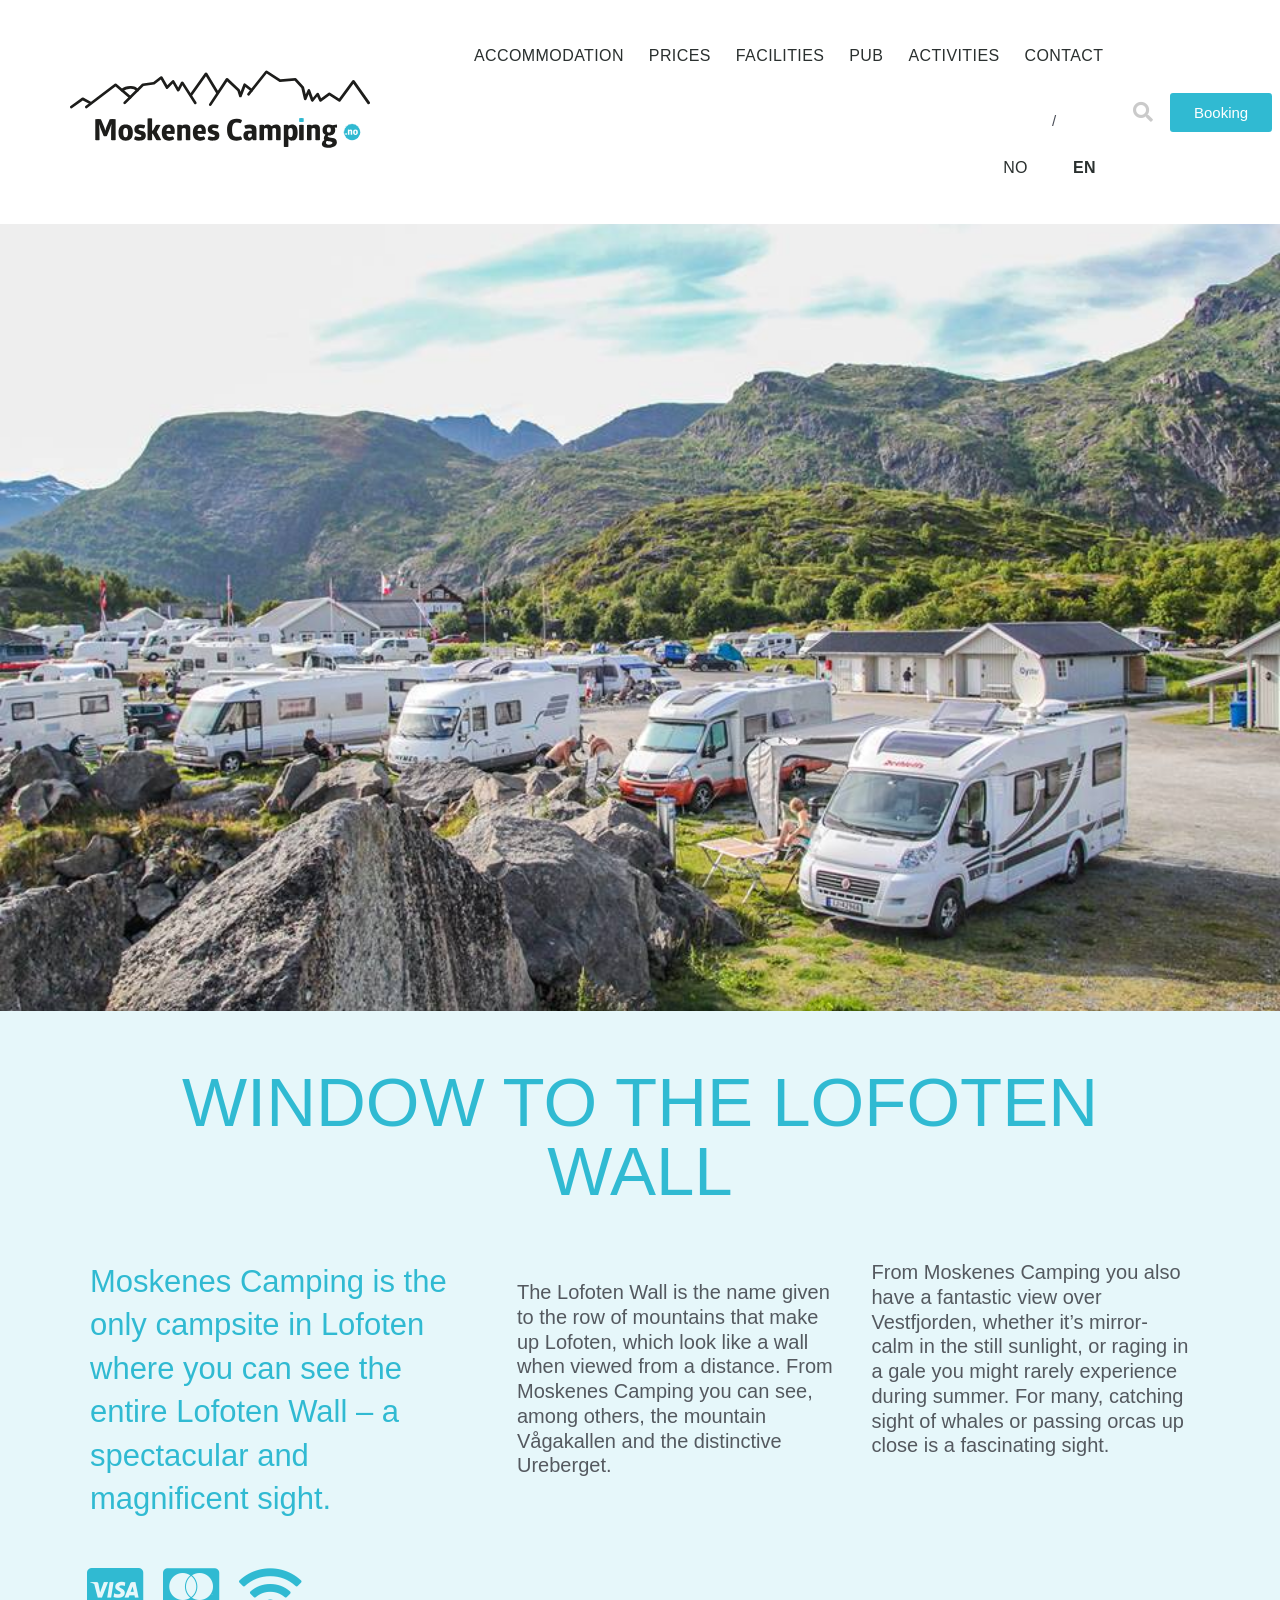
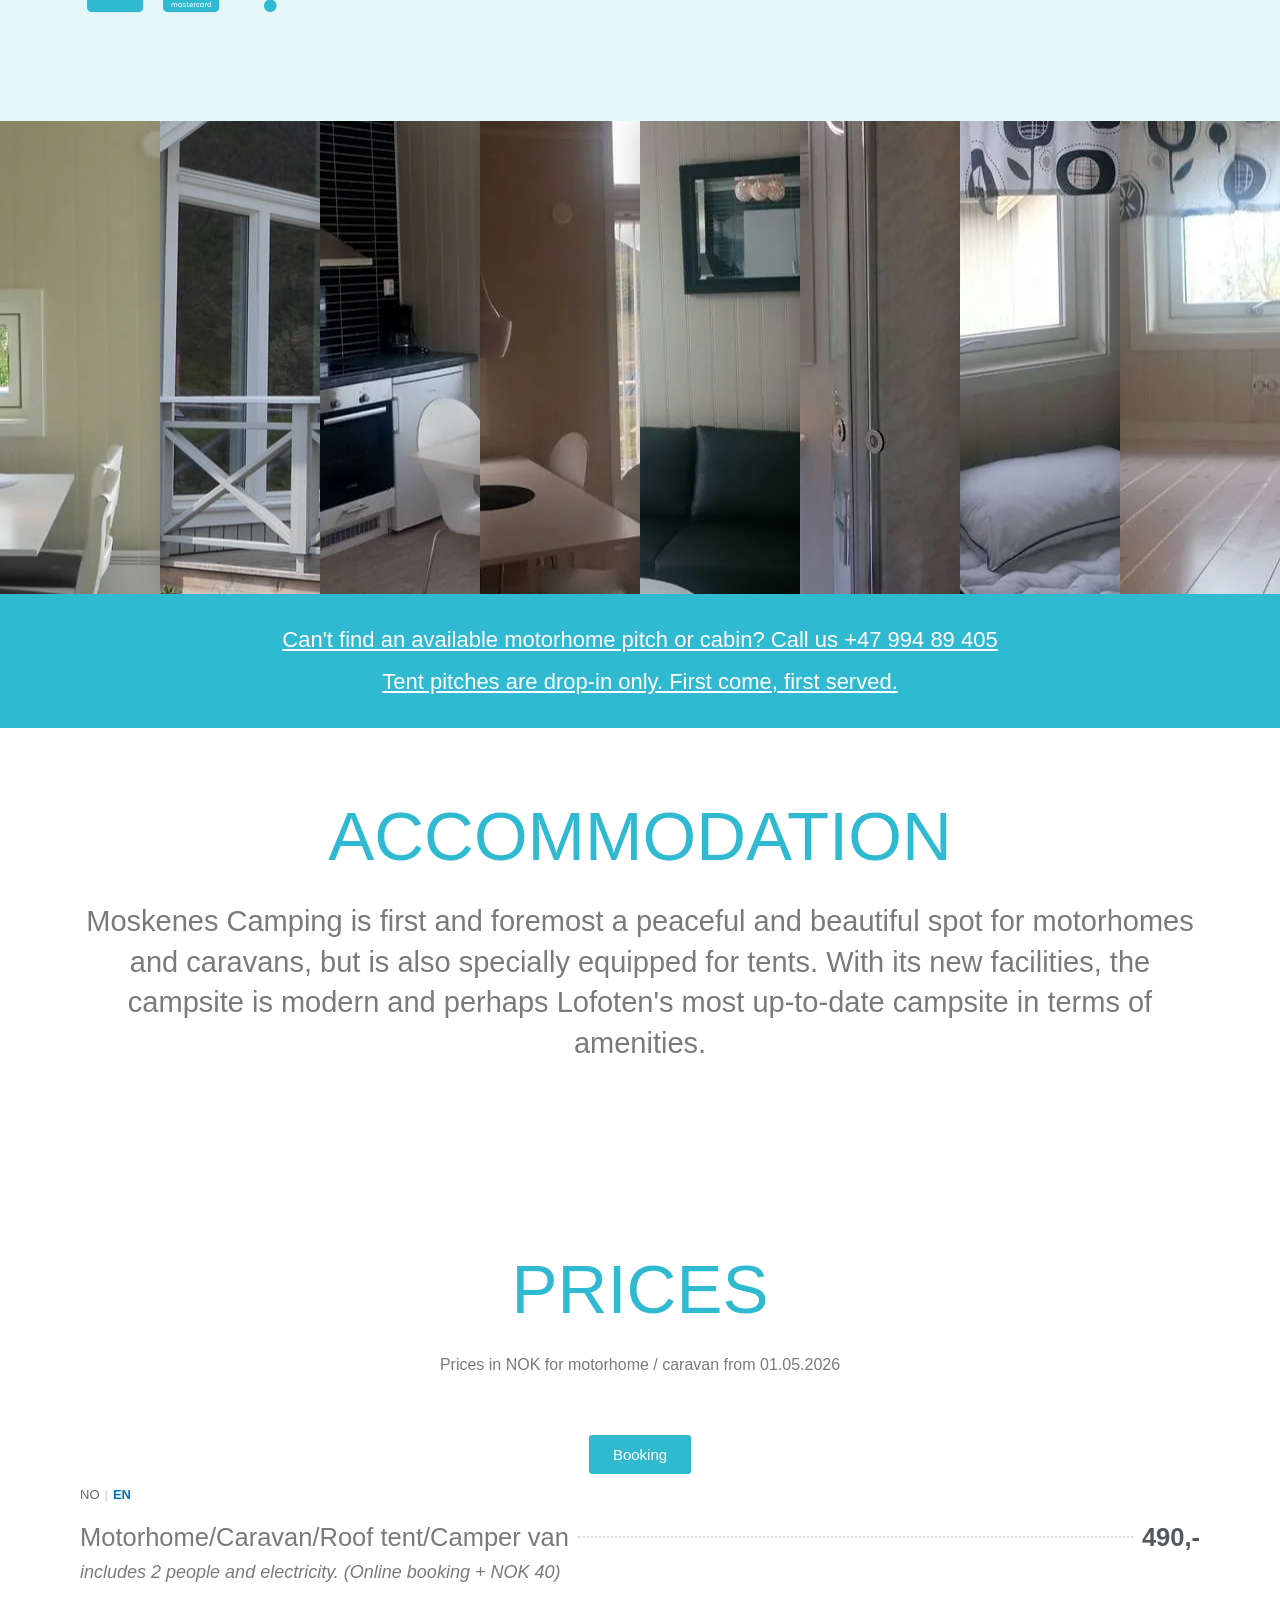
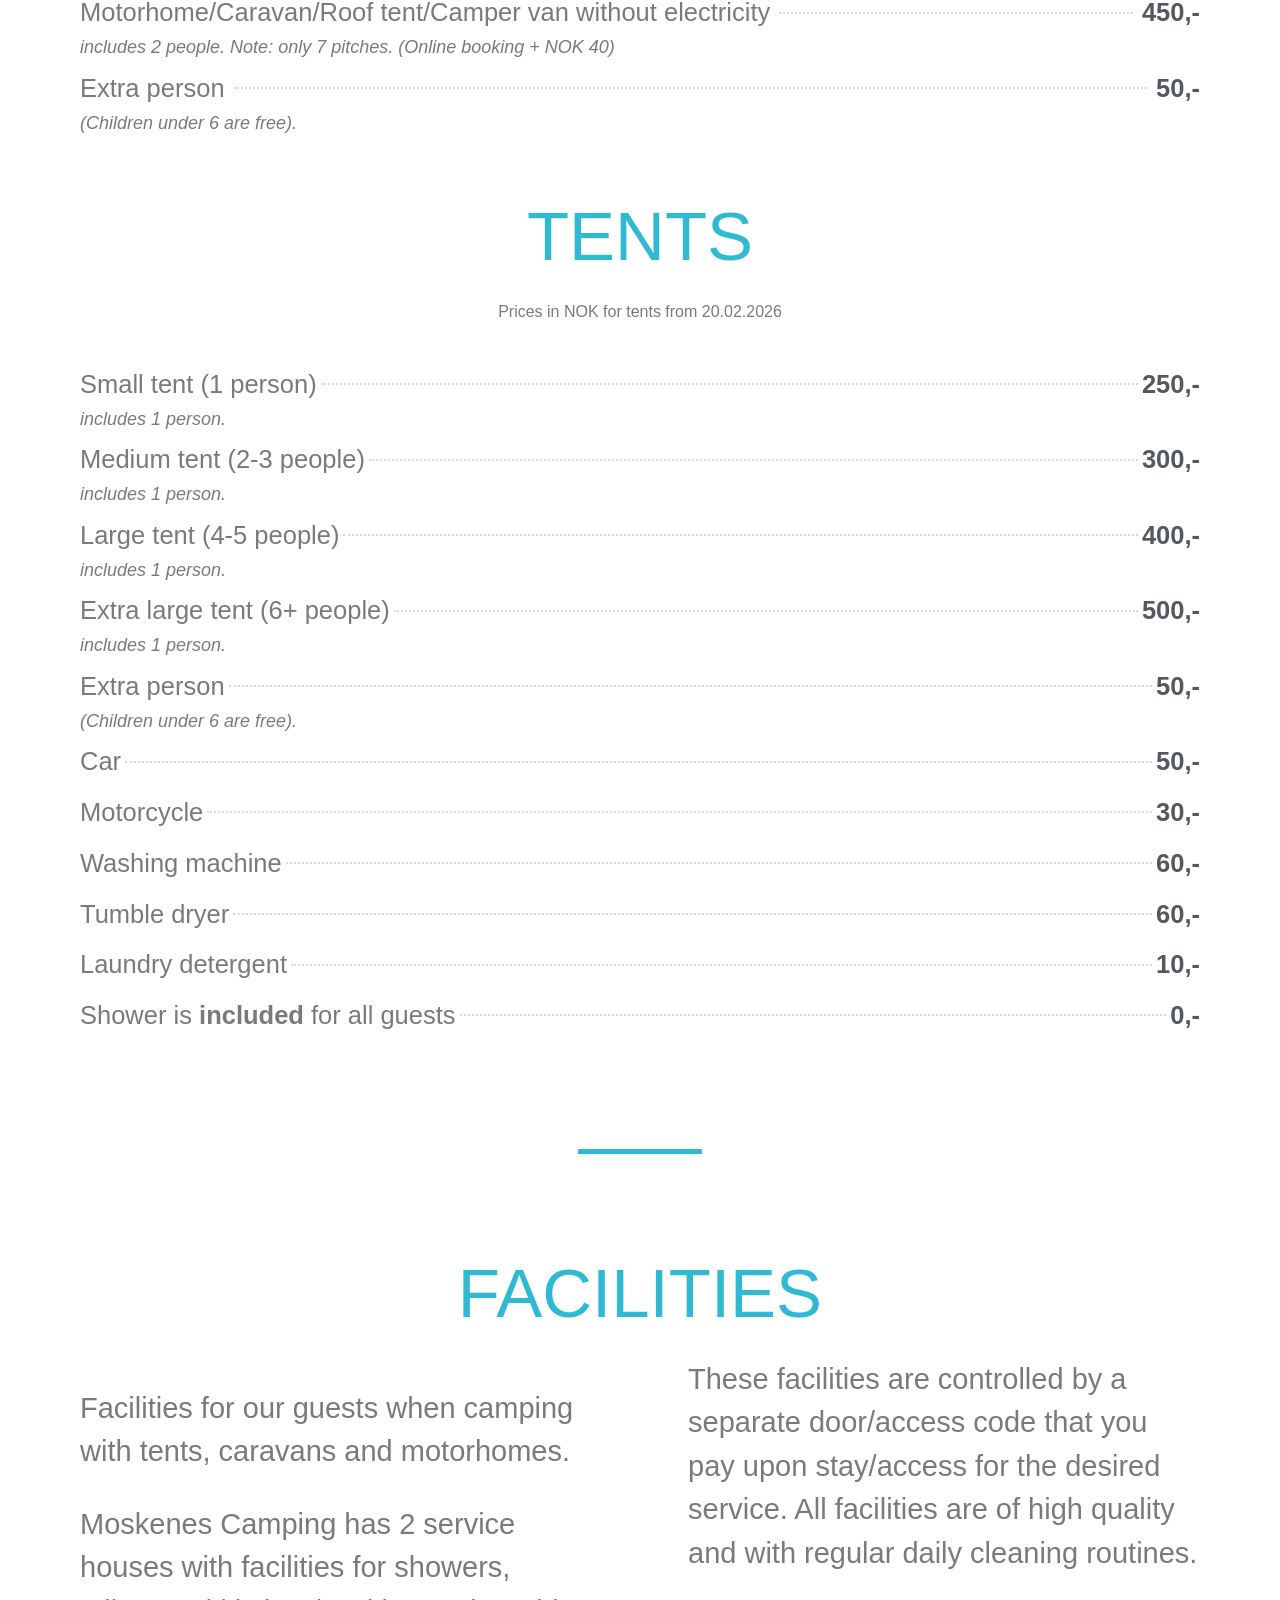
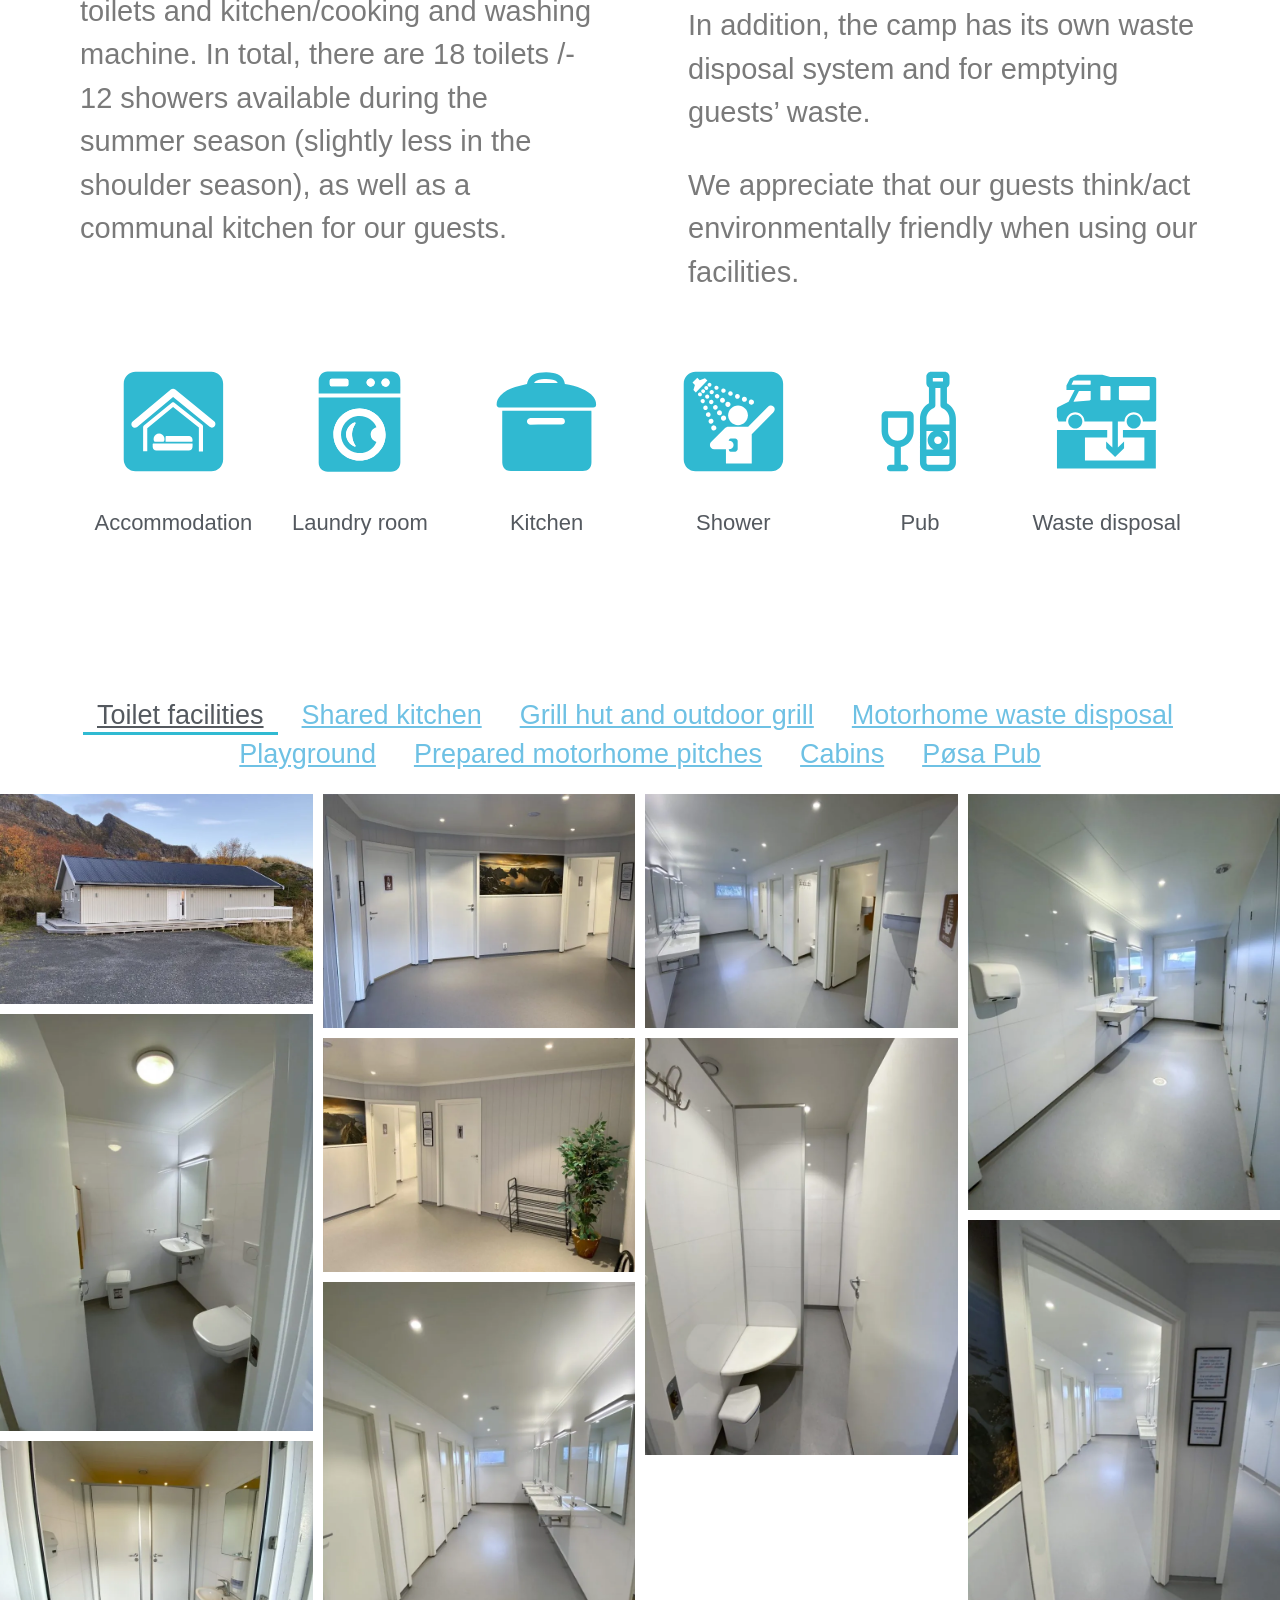
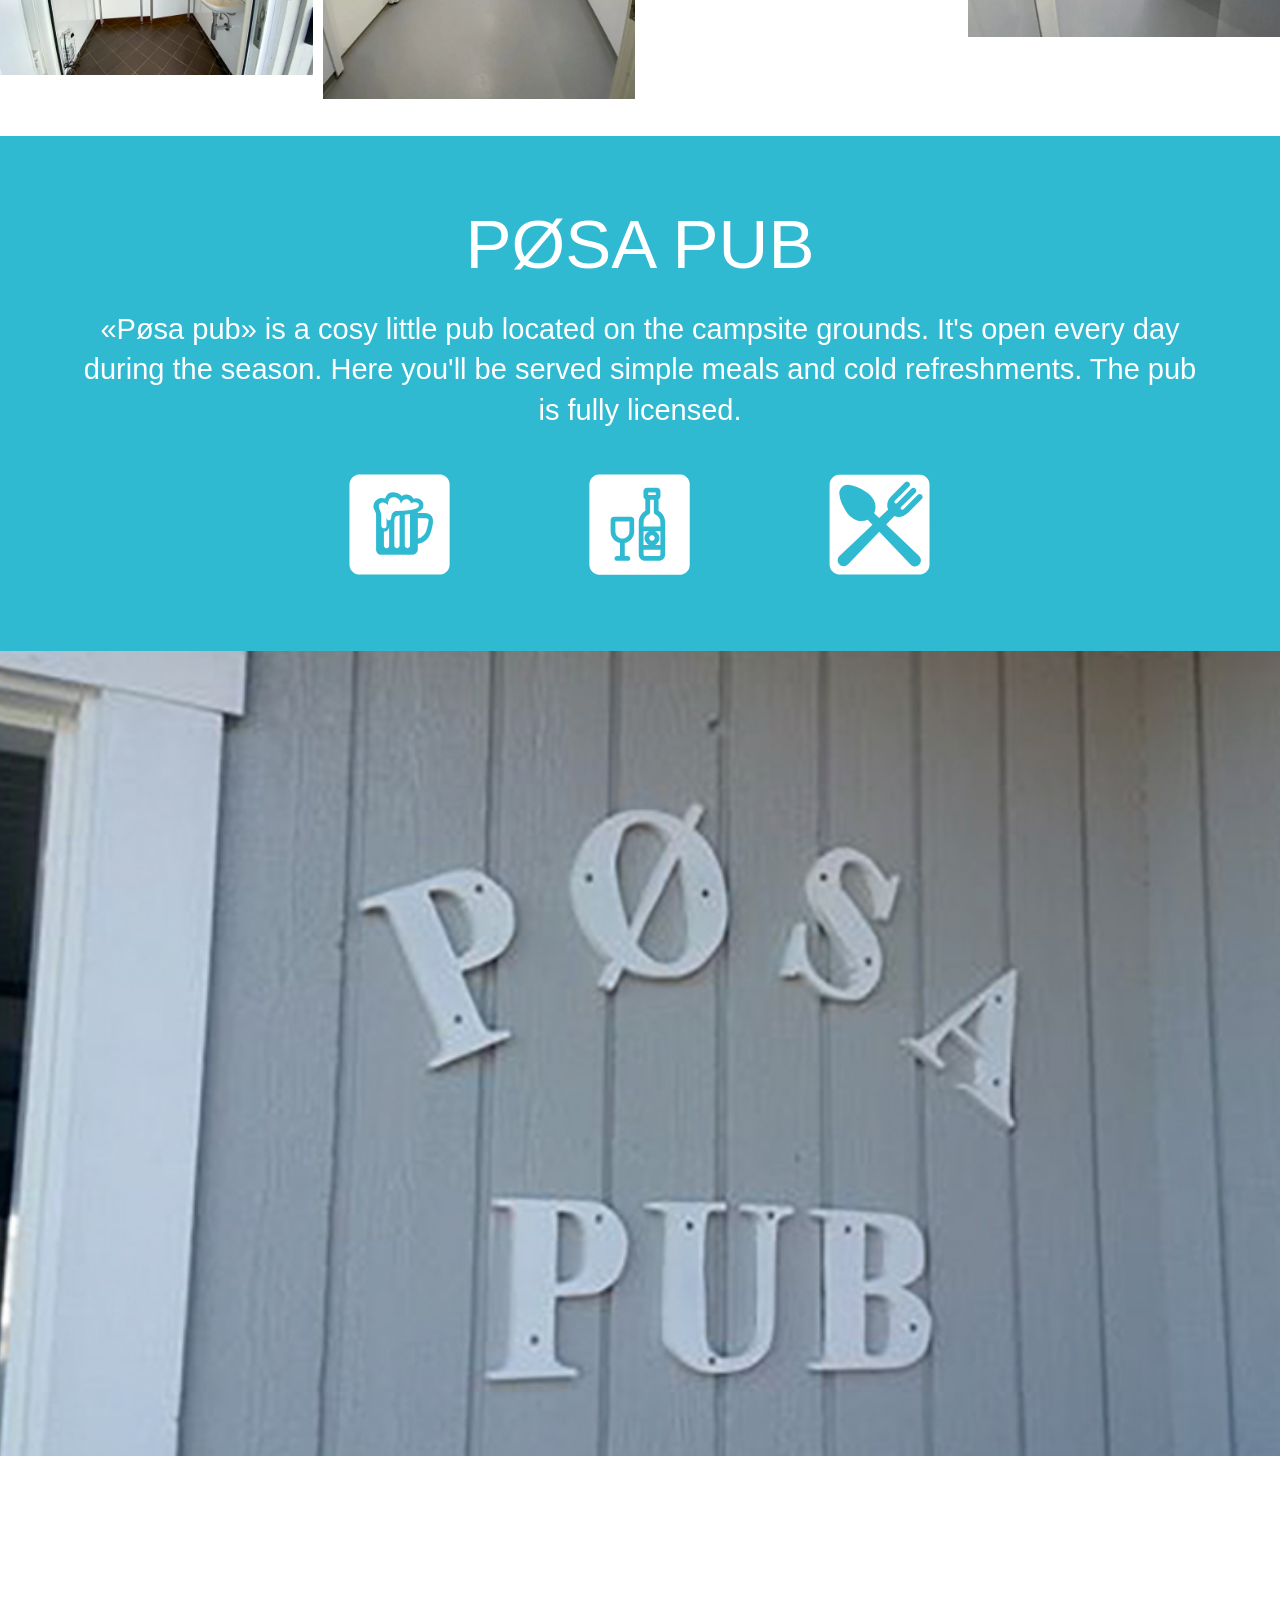
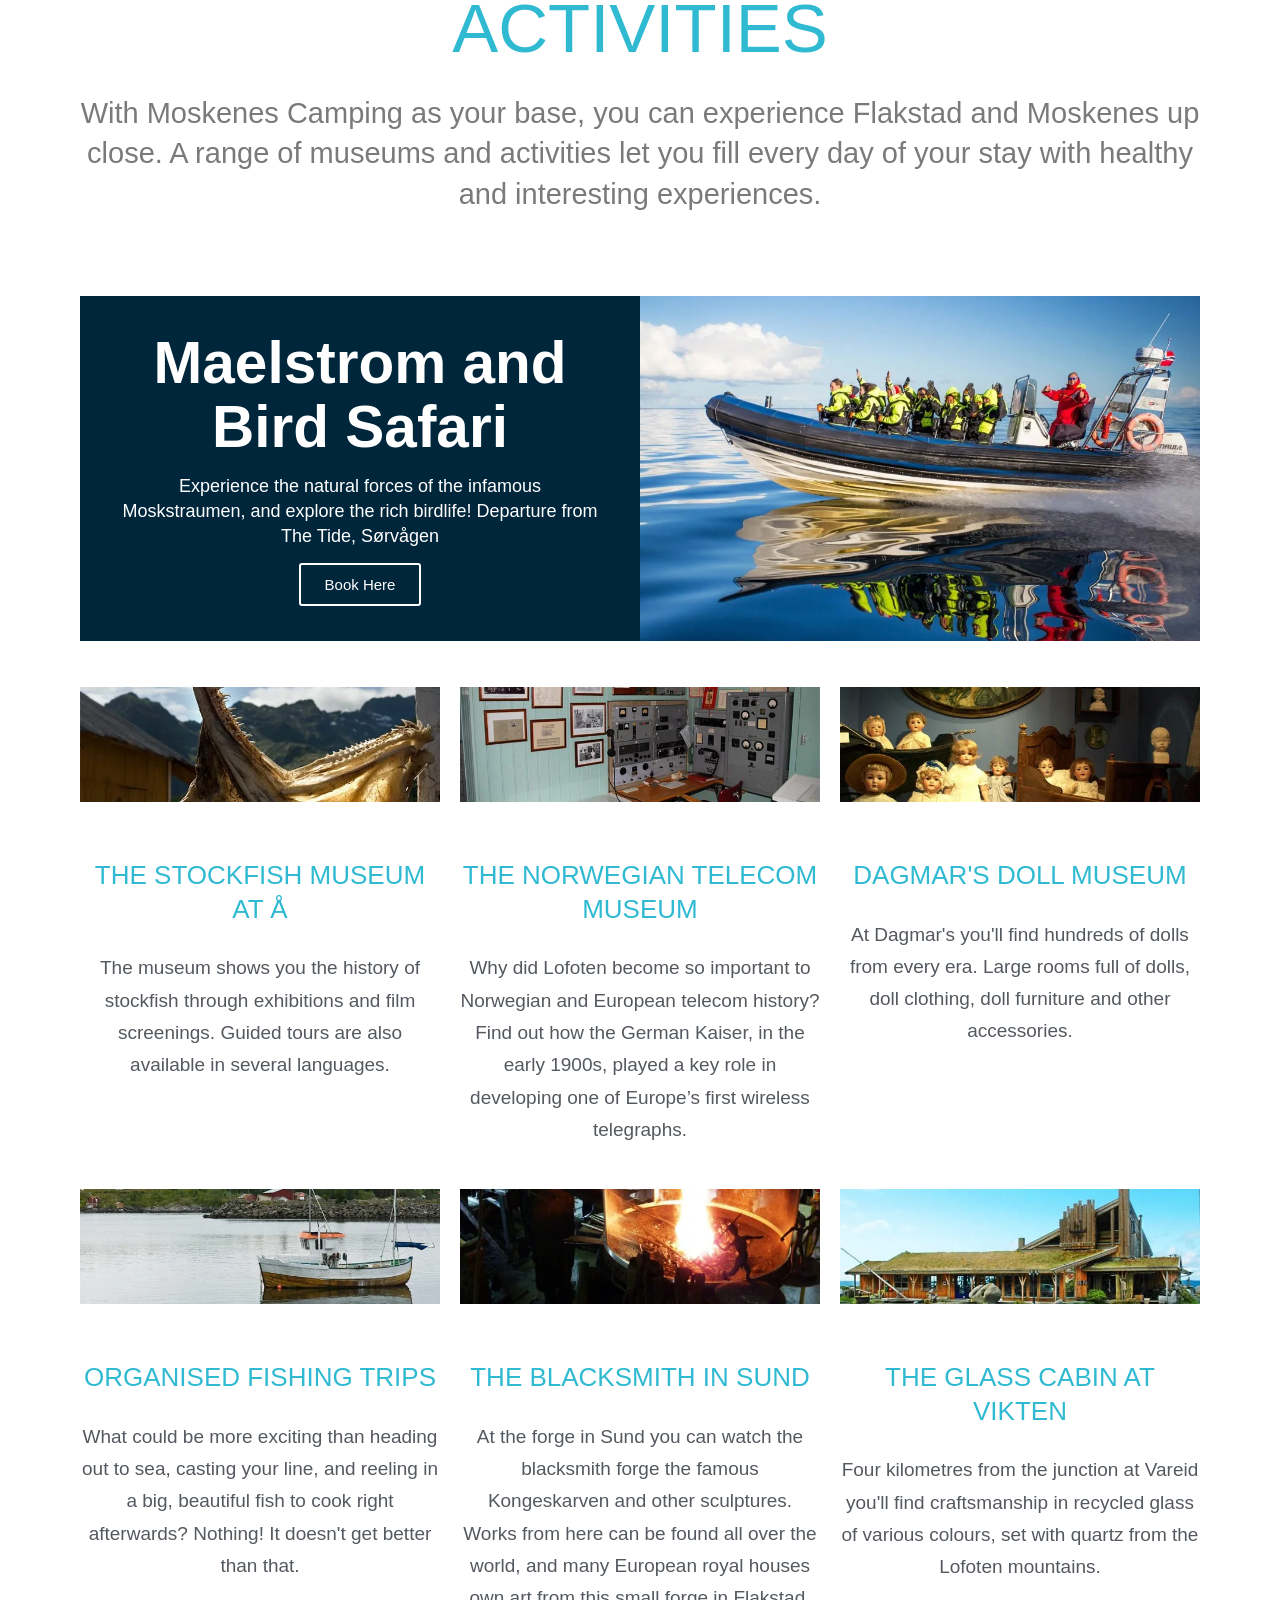
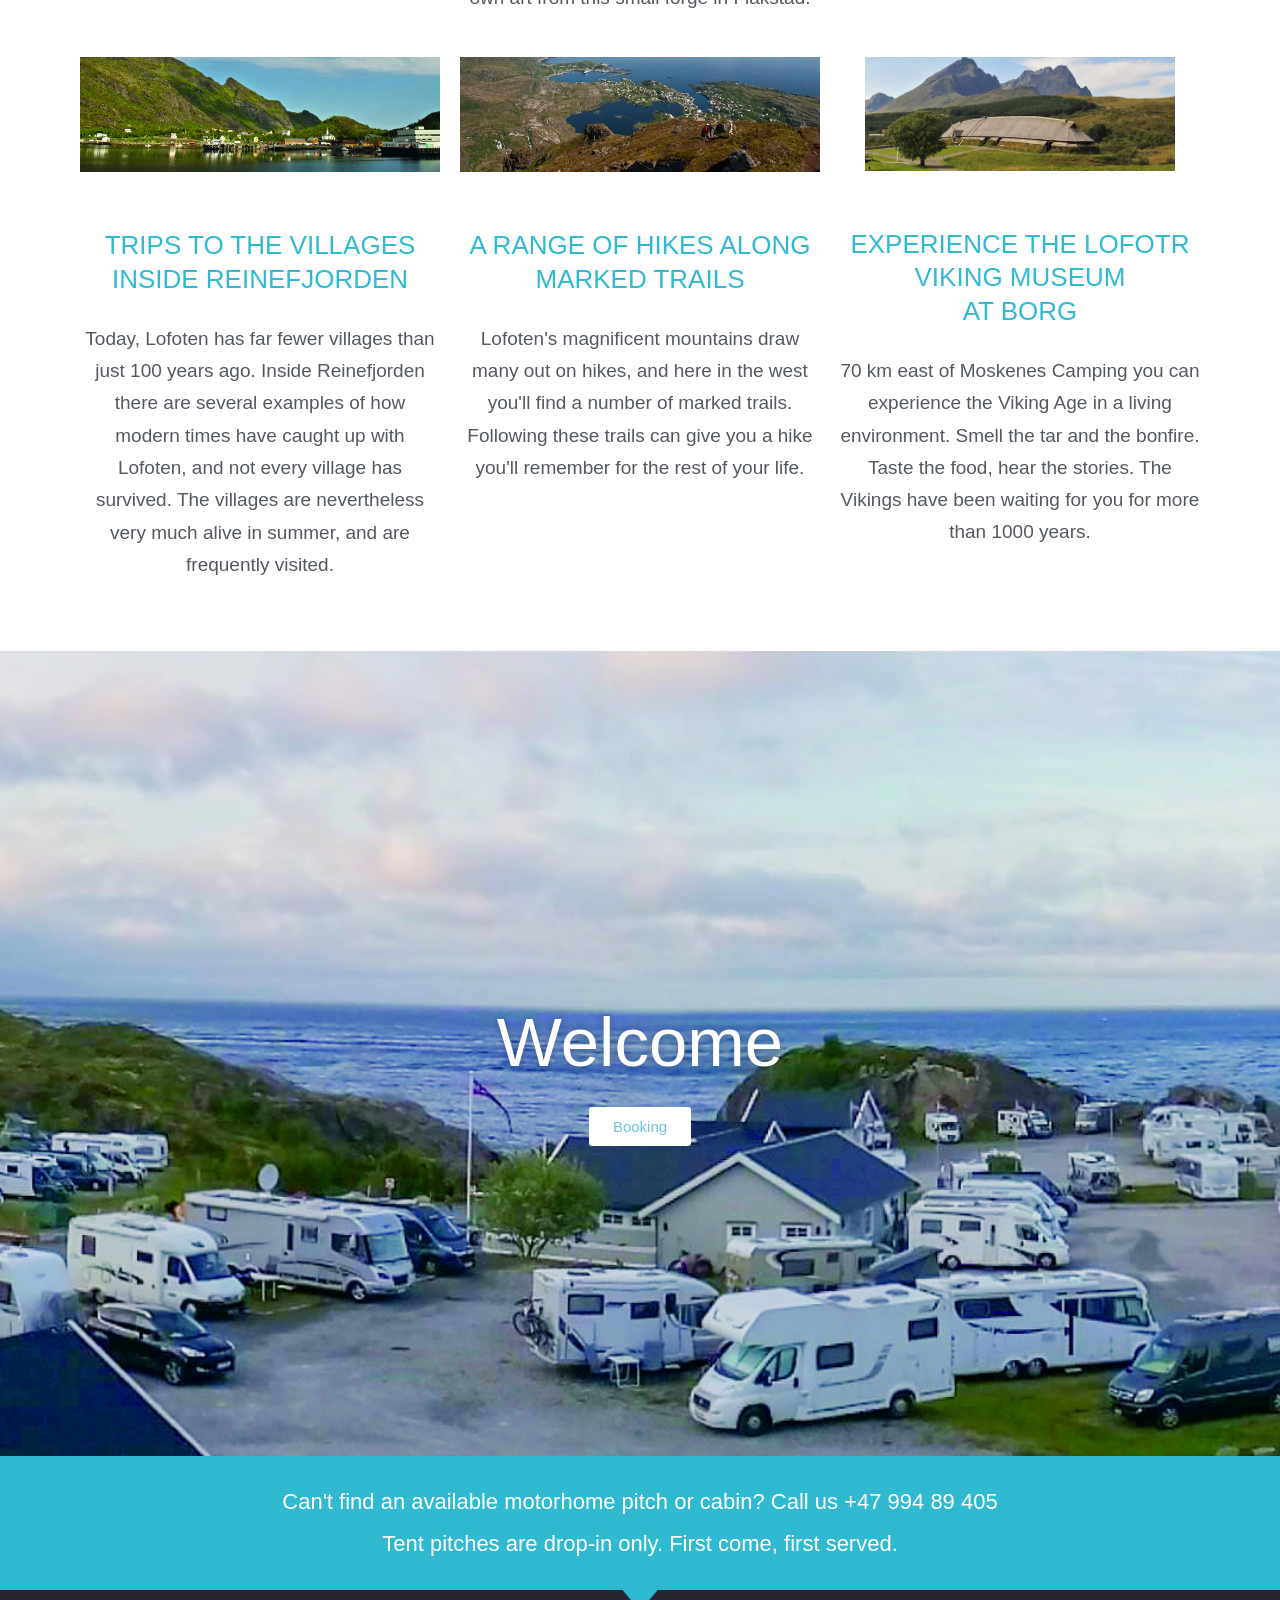
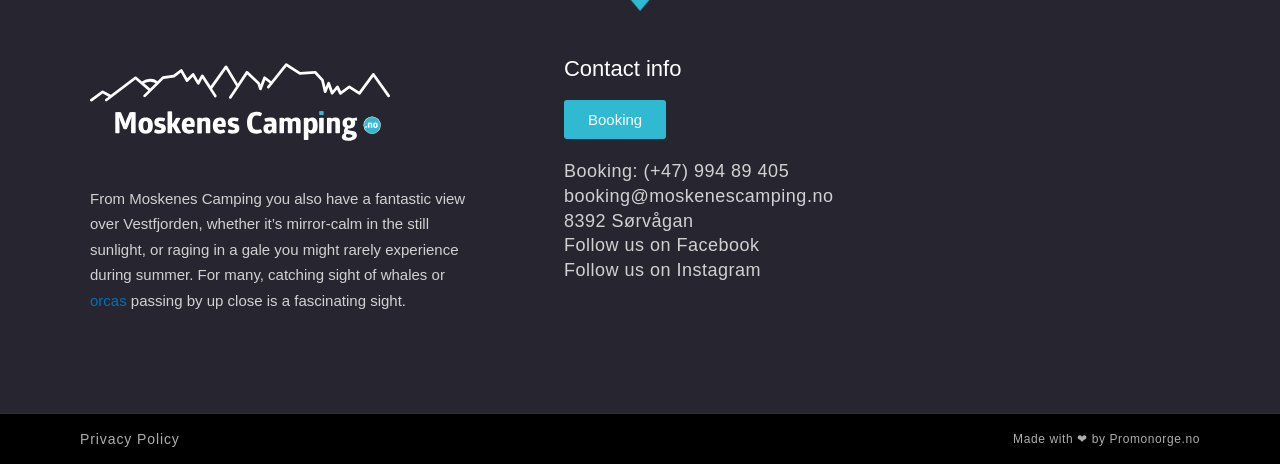
==== en/index.html @ e9f9ceff "Speil av moskenescamping.no med teknisk SEO/ytelse-forbedringer Ren speilkopi av utseendet, uendret." ====
<!DOCTYPE html>
<html lang="en">

<!-- Mirrored from moskenescamping.no/ by HTTrack Website Copier/3.x [XR&CO'2014], Thu, 10 Sep 2026 10:07:03 GMT -->
<!-- Added by HTTrack --><meta http-equiv="content-type" content="text/html;charset=UTF-8" /><!-- /Added by HTTrack -->
<head>
<meta charset="UTF-8">
<meta name="viewport" content="width=device-width, initial-scale=1">
<link rel="preload" as="font" type="font/woff2" href="../assets/fonts/Roboto-300-latin.woff2" crossorigin>
<link rel="preload" as="image" href="../content/wp-content/uploads/2019/10/Bilde12.jpg" fetchpriority="high">
	<link rel="profile" href="https://gmpg.org/xfn/11"> 
	<meta name='robots' content='index, follow, max-image-preview:large, max-snippet:-1, max-video-preview:-1' />
	<meta name="description" content="Moskenes Camping in Sørvågan, Lofoten – unobstructed views of the Lofoten Wall and Vestfjorden. Pitches for motorhomes, caravans and tents, modern facilities, cabins and its own pub." />

	<!-- This site is optimized with the Yoast SEO plugin v27.5 - https://yoast.com/product/yoast-seo-wordpress/ -->
	<title>Home - Moskenes Camping</title>
	<link rel="canonical" href="https://adriandie.github.io/moskenescamping-mirror/en/" />
	<link rel="alternate" hreflang="nb" href="https://adriandie.github.io/moskenescamping-mirror/" />
	<link rel="alternate" hreflang="en" href="https://adriandie.github.io/moskenescamping-mirror/en/" />
	<link rel="alternate" hreflang="x-default" href="https://adriandie.github.io/moskenescamping-mirror/" />
	<meta property="og:locale" content="en_US" />
	<meta property="og:locale:alternate" content="nb_NO" />
	<meta property="og:type" content="website" />
	<meta property="og:title" content="Home - Moskenes Camping" />
	<meta property="og:description" content="Booking (+47) 994 89 405 WINDOW TO THE LOFOTEN WALL Moskenes Camping is the only campsite in Lofoten where you can see the entire Lofoten Wall – a spectacular and magnificent sight. The Lofoten Wall is the name given to the row of mountains that make up Lofoten, which look like a wall when viewed from a distance. From Moskenes Camping you can [&hellip;]" />
	<meta property="og:url" content="https://adriandie.github.io/moskenescamping-mirror/en/" />
	<meta property="og:site_name" content="Moskenes Camping" />
	<meta property="article:modified_time" content="2026-06-23T11:52:58+00:00" />
	<meta property="og:image" content="../content/wp-content/uploads/2019/10/accimg1.webp" />
	<meta property="og:image:width" content="623" />
	<meta property="og:image:height" content="199" />
	<meta property="og:image:type" content="image/jpeg" />
	<meta name="twitter:card" content="summary_large_image" />
	<script type="application/ld+json" class="yoast-schema-graph">{"@context":"https:\/\/schema.org","@graph":[{"@type":"WebPage","@id":"https:\/\/adriandie.github.io\/moskenescamping-mirror\/","url":"https:\/\/adriandie.github.io\/moskenescamping-mirror\/","name":"Forsiden - Moskenes Camping","isPartOf":{"@id":"https:\/\/adriandie.github.io\/moskenescamping-mirror\/#website"},"primaryImageOfPage":{"@id":"https:\/\/adriandie.github.io\/moskenescamping-mirror\/#primaryimage"},"image":{"@id":"https:\/\/adriandie.github.io\/moskenescamping-mirror\/#primaryimage"},"thumbnailUrl":"https:\/\/adriandie.github.io\/moskenescamping-mirror\/content\/wp-content\/uploads\/2019\/10\/accimg1.jpg","datePublished":"2019-10-04T11:18:51+00:00","dateModified":"2026-06-23T11:52:58+00:00","breadcrumb":{"@id":"https:\/\/adriandie.github.io\/moskenescamping-mirror\/#breadcrumb"},"inLanguage":"en","potentialAction":[{"@type":"ReadAction","target":["https:\/\/adriandie.github.io\/moskenescamping-mirror\/"]}]},{"@type":"ImageObject","inLanguage":"en","@id":"https:\/\/adriandie.github.io\/moskenescamping-mirror\/#primaryimage","url":"https:\/\/adriandie.github.io\/moskenescamping-mirror\/content\/wp-content\/uploads\/2019\/10\/accimg1.jpg","contentUrl":"https:\/\/adriandie.github.io\/moskenescamping-mirror\/content\/wp-content\/uploads\/2019\/10\/accimg1.jpg","width":623,"height":199},{"@type":"BreadcrumbList","@id":"https:\/\/adriandie.github.io\/moskenescamping-mirror\/#breadcrumb","itemListElement":[{"@type":"ListItem","position":1,"name":"Home"}]},{"@type":"WebSite","@id":"https:\/\/adriandie.github.io\/moskenescamping-mirror\/#website","url":"https:\/\/adriandie.github.io\/moskenescamping-mirror\/","name":"Moskenes Camping","description":"Window to the Lofoten Wall","potentialAction":[{"@type":"SearchAction","target":{"@type":"EntryPoint","urlTemplate":"https:\/\/adriandie.github.io\/moskenescamping-mirror\/?s={search_term_string}"},"query-input":{"@type":"PropertyValueSpecification","valueRequired":true,"valueName":"search_term_string"}}],"inLanguage":"en"}]}</script>
	<script type="application/ld+json" class="camping-schema">{"@context":"https://schema.org","@type":"Campground","name":"Moskenes Camping","url":"https://adriandie.github.io/moskenescamping-mirror/","image":"https://adriandie.github.io/moskenescamping-mirror/content/wp-content/uploads/2019/10/lofotveggen-moskenes-camping.jpg","telephone":"+47 99489405","email":"booking@moskenescamping.no","address":{"@type":"PostalAddress","addressLocality":"Sørvågan","postalCode":"8392","addressCountry":"NO"},"geo":{"@type":"GeoCoordinates","latitude":67.9001282,"longitude":13.0524102},"sameAs":["https://www.facebook.com/Moskenes-Camping-198557850235710/","https://www.instagram.com/explore/tags/moskenescamping/"]}</script>
<!-- / Yoast SEO plugin. -->


<style id='wp-img-auto-sizes-contain-inline-css'>
img:is([sizes=auto i],[sizes^="auto," i]){contain-intrinsic-size:3000px 1500px}
/*# sourceURL=wp-img-auto-sizes-contain-inline-css */
</style>
<link rel='stylesheet' id='astra-theme-css-css' href='../content/wp-content/themes/astra/assets/css/minified/style-flex.min3940.css?ver=4.13.1' media='all' />
<style id='astra-theme-css-inline-css'>
:root{--ast-post-nav-space:0;--ast-container-default-xlg-padding:3em;--ast-container-default-lg-padding:3em;--ast-container-default-slg-padding:2em;--ast-container-default-md-padding:3em;--ast-container-default-sm-padding:3em;--ast-container-default-xs-padding:2.4em;--ast-container-default-xxs-padding:1.8em;--ast-code-block-background:#EEEEEE;--ast-comment-inputs-background:#FAFAFA;--ast-normal-container-width:1200px;--ast-narrow-container-width:750px;--ast-blog-title-font-weight:normal;--ast-blog-meta-weight:inherit;--ast-global-color-primary:var(--ast-global-color-5);--ast-global-color-secondary:var(--ast-global-color-4);--ast-global-color-alternate-background:var(--ast-global-color-7);--ast-global-color-subtle-background:var(--ast-global-color-6);--ast-bg-style-guide:var( --ast-global-color-secondary,var(--ast-global-color-5) );--ast-shadow-style-guide:0px 0px 4px 0 #00000057;--ast-global-dark-bg-style:#fff;--ast-global-dark-lfs:#fbfbfb;--ast-widget-bg-color:#fafafa;--ast-wc-container-head-bg-color:#fbfbfb;--ast-title-layout-bg:#eeeeee;--ast-search-border-color:#e7e7e7;--ast-lifter-hover-bg:#e6e6e6;--ast-gallery-block-color:#000;--srfm-color-input-label:var(--ast-global-color-2);}html{font-size:93.75%;}a{color:var(--ast-global-color-0);}a:hover,a:focus{color:var(--ast-global-color-1);}body,button,input,select,textarea,.ast-button,.ast-custom-button{font-family:-apple-system,BlinkMacSystemFont,Segoe UI,Roboto,Oxygen-Sans,Ubuntu,Cantarell,Helvetica Neue,sans-serif;font-weight:inherit;font-size:15px;font-size:1rem;line-height:var(--ast-body-line-height,1.65em);}blockquote{color:var(--ast-global-color-3);}h1,h2,h3,h4,h5,h6,.entry-content :where(h1,h2,h3,h4,h5,h6),.site-title,.site-title a{font-weight:600;}.ast-site-identity .site-title a{color:var(--ast-global-color-2);}.site-title{font-size:35px;font-size:2.3333333333333rem;display:block;}.site-header .site-description{font-size:15px;font-size:1rem;display:none;}.entry-title{font-size:26px;font-size:1.7333333333333rem;}.archive .ast-article-post .ast-article-inner,.blog .ast-article-post .ast-article-inner,.archive .ast-article-post .ast-article-inner:hover,.blog .ast-article-post .ast-article-inner:hover{overflow:hidden;}h1,.entry-content :where(h1){font-size:40px;font-size:2.6666666666667rem;font-weight:600;line-height:1.4em;}h2,.entry-content :where(h2){font-size:32px;font-size:2.1333333333333rem;font-weight:600;line-height:1.3em;}h3,.entry-content :where(h3){font-size:26px;font-size:1.7333333333333rem;font-weight:600;line-height:1.3em;}h4,.entry-content :where(h4){font-size:24px;font-size:1.6rem;line-height:1.2em;font-weight:600;}h5,.entry-content :where(h5){font-size:20px;font-size:1.3333333333333rem;line-height:1.2em;font-weight:600;}h6,.entry-content :where(h6){font-size:16px;font-size:1.0666666666667rem;line-height:1.25em;font-weight:600;}::selection{background-color:var(--ast-global-color-0);color:#ffffff;}body,h1,h2,h3,h4,h5,h6,.entry-title a,.entry-content :where(h1,h2,h3,h4,h5,h6){color:var(--ast-global-color-3);}.tagcloud a:hover,.tagcloud a:focus,.tagcloud a.current-item{color:#ffffff;border-color:var(--ast-global-color-0);background-color:var(--ast-global-color-0);}input:focus,input[type="text"]:focus,input[type="email"]:focus,input[type="url"]:focus,input[type="password"]:focus,input[type="reset"]:focus,input[type="search"]:focus,textarea:focus{border-color:var(--ast-global-color-0);}input[type="radio"]:checked,input[type=reset],input[type="checkbox"]:checked,input[type="checkbox"]:hover:checked,input[type="checkbox"]:focus:checked,input[type=range]::-webkit-slider-thumb{border-color:var(--ast-global-color-0);background-color:var(--ast-global-color-0);box-shadow:none;}.site-footer a:hover + .post-count,.site-footer a:focus + .post-count{background:var(--ast-global-color-0);border-color:var(--ast-global-color-0);}.single .nav-links .nav-previous,.single .nav-links .nav-next{color:var(--ast-global-color-0);}.entry-meta,.entry-meta *{line-height:1.45;color:var(--ast-global-color-0);}.entry-meta a:not(.ast-button):hover,.entry-meta a:not(.ast-button):hover *,.entry-meta a:not(.ast-button):focus,.entry-meta a:not(.ast-button):focus *,.page-links > .page-link,.page-links .page-link:hover,.post-navigation a:hover{color:var(--ast-global-color-1);}#cat option,.secondary .calendar_wrap thead a,.secondary .calendar_wrap thead a:visited{color:var(--ast-global-color-0);}.secondary .calendar_wrap #today,.ast-progress-val span{background:var(--ast-global-color-0);}.secondary a:hover + .post-count,.secondary a:focus + .post-count{background:var(--ast-global-color-0);border-color:var(--ast-global-color-0);}.calendar_wrap #today > a{color:#ffffff;}.page-links .page-link,.single .post-navigation a{color:var(--ast-global-color-0);}.ast-search-menu-icon .search-form button.search-submit{padding:0 4px;}.ast-search-menu-icon form.search-form{padding-right:0;}.ast-header-search .ast-search-menu-icon.ast-dropdown-active .search-form,.ast-header-search .ast-search-menu-icon.ast-dropdown-active .search-field:focus{transition:all 0.2s;}.search-form input.search-field:focus{outline:none;}.ast-mobile-header-content .ast-builder-layout-element:not(.ast-builder-menu):not(.ast-header-divider-element),.ast-mobile-popup-content .ast-builder-layout-element:not(.ast-builder-menu):not(.ast-header-divider-element){padding:15px 20px;}.ast-archive-title{color:var(--ast-global-color-2);}.widget-title,.widget .wp-block-heading{font-size:21px;font-size:1.4rem;color:var(--ast-global-color-2);}.ast-single-post .entry-content a,.ast-comment-content a:not(.ast-comment-edit-reply-wrap a){text-decoration:underline;}.ast-single-post .wp-block-button .wp-block-button__link,.ast-single-post .elementor-widget-button .elementor-button,.ast-single-post .entry-content .uagb-tab a,.ast-single-post .entry-content .uagb-ifb-cta a,.ast-single-post .entry-content .wp-block-uagb-buttons a,.ast-single-post .entry-content .uabb-module-content a,.ast-single-post .entry-content .uagb-post-grid a,.ast-single-post .entry-content .uagb-timeline a,.ast-single-post .entry-content .uagb-toc__wrap a,.ast-single-post .entry-content .uagb-taxomony-box a,.entry-content .wp-block-latest-posts > li > a,.ast-single-post .entry-content .wp-block-file__button,a.ast-post-filter-single,.ast-single-post .wp-block-buttons .wp-block-button.is-style-outline .wp-block-button__link,.ast-single-post .ast-comment-content .comment-reply-link,.ast-single-post .ast-comment-content .comment-edit-link{text-decoration:none;}.ast-search-menu-icon.slide-search a:focus-visible:focus-visible,.astra-search-icon:focus-visible,#close:focus-visible,a:focus-visible,.ast-menu-toggle:focus-visible,.site .skip-link:focus-visible,.wp-block-loginout input:focus-visible,.wp-block-search.wp-block-search__button-inside .wp-block-search__inside-wrapper,.ast-header-navigation-arrow:focus-visible,.ast-orders-table__row .ast-orders-table__cell:focus-visible,a#ast-apply-coupon:focus-visible,#ast-apply-coupon:focus-visible,#close:focus-visible,.button.search-submit:focus-visible,#search_submit:focus,.normal-search:focus-visible,.ast-header-account-wrap:focus-visible,.astra-cart-drawer-close:focus,.ast-single-variation:focus,.ast-button:focus,.ast-builder-button-wrap:has(.ast-custom-button-link:focus),.ast-builder-button-wrap .ast-custom-button-link:focus{outline-style:dotted;outline-color:inherit;outline-width:thin;}input:focus,input[type="text"]:focus,input[type="email"]:focus,input[type="url"]:focus,input[type="password"]:focus,input[type="reset"]:focus,input[type="search"]:focus,input[type="number"]:focus,textarea:focus,.wp-block-search__input:focus,[data-section="section-header-mobile-trigger"] .ast-button-wrap .ast-mobile-menu-trigger-minimal:focus,.ast-mobile-popup-drawer.active .menu-toggle-close:focus,#ast-scroll-top:focus,#coupon_code:focus,#ast-coupon-code:focus{border-style:dotted;border-color:inherit;border-width:thin;}input{outline:none;}.main-header-menu .menu-link,.ast-header-custom-item a{color:var(--ast-global-color-3);}.main-header-menu .menu-item:hover > .menu-link,.main-header-menu .menu-item:hover > .ast-menu-toggle,.main-header-menu .ast-masthead-custom-menu-items a:hover,.main-header-menu .menu-item.focus > .menu-link,.main-header-menu .menu-item.focus > .ast-menu-toggle,.main-header-menu .current-menu-item > .menu-link,.main-header-menu .current-menu-ancestor > .menu-link,.main-header-menu .current-menu-item > .ast-menu-toggle,.main-header-menu .current-menu-ancestor > .ast-menu-toggle{color:var(--ast-global-color-0);}.header-main-layout-3 .ast-main-header-bar-alignment{margin-right:auto;}.header-main-layout-2 .site-header-section-left .ast-site-identity{text-align:left;}.ast-logo-title-inline .site-logo-img{padding-right:1em;}body .ast-oembed-container *{position:absolute;top:0;width:100%;height:100%;left:0;}body .wp-block-embed-pocket-casts .ast-oembed-container *{position:unset;}.ast-header-break-point .ast-mobile-menu-buttons-minimal.menu-toggle{background:transparent;color:var(--ast-global-color-0);}.ast-header-break-point .ast-mobile-menu-buttons-outline.menu-toggle{background:transparent;border:1px solid var(--ast-global-color-0);color:var(--ast-global-color-0);}.ast-header-break-point .ast-mobile-menu-buttons-fill.menu-toggle{background:var(--ast-global-color-0);}.ast-single-post-featured-section + article {margin-top: 2em;}.site-content .ast-single-post-featured-section img {width: 100%;overflow: hidden;object-fit: cover;}.site > .ast-single-related-posts-container {margin-top: 0;}@media (min-width: 769px) {.ast-desktop .ast-container--narrow {max-width: var(--ast-narrow-container-width);margin: 0 auto;}}.ast-page-builder-template .hentry {margin: 0;}.ast-page-builder-template .site-content > .ast-container {max-width: 100%;padding: 0;}.ast-page-builder-template .site .site-content #primary {padding: 0;margin: 0;}.ast-page-builder-template .no-results {text-align: center;margin: 4em auto;}.ast-page-builder-template .ast-pagination {padding: 2em;}.ast-page-builder-template .entry-header.ast-no-title.ast-no-thumbnail {margin-top: 0;}.ast-page-builder-template .entry-header.ast-header-without-markup {margin-top: 0;margin-bottom: 0;}.ast-page-builder-template .entry-header.ast-no-title.ast-no-meta {margin-bottom: 0;}.ast-page-builder-template.single .post-navigation {padding-bottom: 2em;}.ast-page-builder-template.single-post .site-content > .ast-container {max-width: 100%;}.ast-page-builder-template .entry-header {margin-top: 2em;margin-left: auto;margin-right: auto;}.ast-page-builder-template .ast-archive-description {margin: 2em auto 0;padding-left: 20px;padding-right: 20px;}.ast-page-builder-template .ast-row {margin-left: 0;margin-right: 0;}.single.ast-page-builder-template .entry-header + .entry-content,.single.ast-page-builder-template .ast-single-entry-banner + .site-content article .entry-content {margin-bottom: 2em;}@media(min-width: 768px) {.ast-page-builder-template.archive.ast-right-sidebar .ast-row article,.ast-page-builder-template.archive.ast-left-sidebar .ast-row article {padding-left: 0;padding-right: 0;}}.footer-adv .footer-adv-overlay{border-top-style:solid;border-top-color:#7a7a7a;}.wp-block-buttons.aligncenter{justify-content:center;}.wp-block-button.is-style-outline .wp-block-button__link{border-color:var(--ast-global-color-0);}div.wp-block-button.is-style-outline > .wp-block-button__link:not(.has-text-color),div.wp-block-button.wp-block-button__link.is-style-outline:not(.has-text-color){color:var(--ast-global-color-0);}.wp-block-button.is-style-outline .wp-block-button__link:hover,.wp-block-buttons .wp-block-button.is-style-outline .wp-block-button__link:focus,.wp-block-buttons .wp-block-button.is-style-outline > .wp-block-button__link:not(.has-text-color):hover,.wp-block-buttons .wp-block-button.wp-block-button__link.is-style-outline:not(.has-text-color):hover{color:#ffffff;background-color:var(--ast-global-color-1);border-color:var(--ast-global-color-1);}.post-page-numbers.current .page-link,.ast-pagination .page-numbers.current{color:#ffffff;border-color:var(--ast-global-color-0);background-color:var(--ast-global-color-0);}.wp-block-button.is-style-outline .wp-block-button__link.wp-element-button,.ast-outline-button{border-color:var(--ast-global-color-0);font-family:inherit;font-weight:inherit;line-height:1em;}.wp-block-buttons .wp-block-button.is-style-outline > .wp-block-button__link:not(.has-text-color),.wp-block-buttons .wp-block-button.wp-block-button__link.is-style-outline:not(.has-text-color),.ast-outline-button{color:var(--ast-global-color-0);}.wp-block-button.is-style-outline .wp-block-button__link:hover,.wp-block-buttons .wp-block-button.is-style-outline .wp-block-button__link:focus,.wp-block-buttons .wp-block-button.is-style-outline > .wp-block-button__link:not(.has-text-color):hover,.wp-block-buttons .wp-block-button.wp-block-button__link.is-style-outline:not(.has-text-color):hover,.ast-outline-button:hover,.ast-outline-button:focus,.wp-block-uagb-buttons-child .uagb-buttons-repeater.ast-outline-button:hover,.wp-block-uagb-buttons-child .uagb-buttons-repeater.ast-outline-button:focus{color:#ffffff;background-color:var(--ast-global-color-1);border-color:var(--ast-global-color-1);}.wp-block-button .wp-block-button__link.wp-element-button.is-style-outline:not(.has-background),.wp-block-button.is-style-outline>.wp-block-button__link.wp-element-button:not(.has-background),.ast-outline-button{background-color:transparent;}.entry-content[data-ast-blocks-layout] > figure{margin-bottom:1em;}h1.widget-title{font-weight:600;}h2.widget-title{font-weight:600;}h3.widget-title{font-weight:600;}.elementor-widget-container .elementor-loop-container .e-loop-item[data-elementor-type="loop-item"]{width:100%;}#page{display:flex;flex-direction:column;min-height:100vh;}.ast-404-layout-1 h1.page-title{color:var(--ast-global-color-2);}.single .post-navigation a{line-height:1em;height:inherit;}.error-404 .page-sub-title{font-size:1.5rem;font-weight:inherit;}.search .site-content .content-area .search-form{margin-bottom:0;}#page .site-content{flex-grow:1;}.widget{margin-bottom:1.25em;}#secondary li{line-height:1.5em;}#secondary .wp-block-group h2{margin-bottom:0.7em;}#secondary h2{font-size:1.7rem;}.ast-separate-container .ast-article-post,.ast-separate-container .ast-article-single,.ast-separate-container .comment-respond{padding:3em;}.ast-separate-container .ast-article-single .ast-article-single{padding:0;}.ast-article-single .wp-block-post-template-is-layout-grid{padding-left:0;}.ast-separate-container .comments-title,.ast-narrow-container .comments-title{padding:1.5em 2em;}.ast-page-builder-template .comment-form-textarea,.ast-comment-formwrap .ast-grid-common-col{padding:0;}.ast-comment-formwrap{padding:0;display:inline-flex;column-gap:20px;width:100%;margin-left:0;margin-right:0;}.comments-area textarea#comment:focus,.comments-area textarea#comment:active,.comments-area .ast-comment-formwrap input[type="text"]:focus,.comments-area .ast-comment-formwrap input[type="text"]:active {box-shadow:none;outline:none;}.archive.ast-page-builder-template .entry-header{margin-top:2em;}.ast-page-builder-template .ast-comment-formwrap{width:100%;}.entry-title{margin-bottom:0.5em;}.ast-archive-description p{font-size:inherit;font-weight:inherit;line-height:inherit;}.ast-separate-container .ast-comment-list li.depth-1,.hentry{margin-bottom:2em;}@media (min-width:768px){.ast-left-sidebar.ast-page-builder-template #secondary,.archive.ast-right-sidebar.ast-page-builder-template .site-main{padding-left:20px;padding-right:20px;}}@media (max-width:544px){.ast-comment-formwrap.ast-row{column-gap:10px;display:inline-block;}#ast-commentform .ast-grid-common-col{position:relative;width:100%;}}@media (min-width:1201px){.ast-separate-container .ast-article-post,.ast-separate-container .ast-article-single,.ast-separate-container .ast-author-box,.ast-separate-container .ast-404-layout-1,.ast-separate-container .no-results{padding:3em;}}@media (max-width:768px){.ast-left-sidebar #content > .ast-container{display:flex;flex-direction:column-reverse;width:100%;}}@media (min-width:769px){.ast-separate-container.ast-right-sidebar #primary,.ast-separate-container.ast-left-sidebar #primary{border:0;}.search-no-results.ast-separate-container #primary{margin-bottom:4em;}}.menu-toggle,button,.ast-button,.ast-custom-button,.button,input#submit,input[type="button"],input[type="submit"],input[type="reset"],form[CLASS*="wp-block-search__"].wp-block-search .wp-block-search__inside-wrapper .wp-block-search__button{color:#ffffff;border-color:var(--ast-global-color-0);background-color:var(--ast-global-color-0);padding-top:10px;padding-right:40px;padding-bottom:10px;padding-left:40px;font-family:inherit;font-weight:inherit;}button:focus,.menu-toggle:hover,button:hover,.ast-button:hover,.ast-custom-button:hover .button:hover,.ast-custom-button:hover,input[type=reset]:hover,input[type=reset]:focus,input#submit:hover,input#submit:focus,input[type="button"]:hover,input[type="button"]:focus,input[type="submit"]:hover,input[type="submit"]:focus,form[CLASS*="wp-block-search__"].wp-block-search .wp-block-search__inside-wrapper .wp-block-search__button:hover,form[CLASS*="wp-block-search__"].wp-block-search .wp-block-search__inside-wrapper .wp-block-search__button:focus{color:#ffffff;background-color:var(--ast-global-color-1);border-color:var(--ast-global-color-1);}form[CLASS*="wp-block-search__"].wp-block-search .wp-block-search__inside-wrapper .wp-block-search__button.has-icon{padding-top:calc(10px - 3px);padding-right:calc(40px - 3px);padding-bottom:calc(10px - 3px);padding-left:calc(40px - 3px);}@media (max-width:768px){.ast-mobile-header-stack .main-header-bar .ast-search-menu-icon{display:inline-block;}.ast-header-break-point.ast-header-custom-item-outside .ast-mobile-header-stack .main-header-bar .ast-search-icon{margin:0;}.ast-comment-avatar-wrap img{max-width:2.5em;}.ast-comment-meta{padding:0 1.8888em 1.3333em;}.ast-separate-container .ast-comment-list li.depth-1{padding:1.5em 2.14em;}.ast-separate-container .comment-respond{padding:2em 2.14em;}}@media (min-width:544px){.ast-container{max-width:100%;}}@media (max-width:544px){.ast-separate-container .ast-article-post,.ast-separate-container .ast-article-single,.ast-separate-container .comments-title,.ast-separate-container .ast-archive-description{padding:1.5em 1em;}.ast-separate-container #content .ast-container{padding-left:0.54em;padding-right:0.54em;}.ast-separate-container .ast-comment-list .bypostauthor{padding:.5em;}.ast-search-menu-icon.ast-dropdown-active .search-field{width:170px;}} #ast-mobile-header .ast-site-header-cart-li a{pointer-events:none;}.ast-separate-container{background-color:var(--ast-global-color-4);}@media (max-width:768px){.site-title{display:block;}.site-header .site-description{display:none;}h1,.entry-content :where(h1){font-size:30px;}h2,.entry-content :where(h2){font-size:25px;}h3,.entry-content :where(h3){font-size:20px;}}@media (max-width:544px){.site-title{display:block;}.site-header .site-description{display:none;}h1,.entry-content :where(h1){font-size:30px;}h2,.entry-content :where(h2){font-size:25px;}h3,.entry-content :where(h3){font-size:20px;}}@media (max-width:768px){html{font-size:85.5%;}}@media (max-width:544px){html{font-size:85.5%;}}@media (min-width:769px){.ast-container{max-width:1240px;}}@media (min-width:769px){.site-content .ast-container{display:flex;}}@media (max-width:768px){.site-content .ast-container{flex-direction:column;}}@media (max-width:921px) {.main-header-bar .main-header-bar-navigation{display:none;}}.ast-desktop .main-header-menu.submenu-with-border .sub-menu,.ast-desktop .main-header-menu.submenu-with-border .astra-full-megamenu-wrapper{border-color:var(--ast-global-color-0);}.ast-desktop .main-header-menu.submenu-with-border .sub-menu{border-top-width:2px;border-style:solid;}.ast-desktop .main-header-menu.submenu-with-border .sub-menu .sub-menu{top:-2px;}.ast-desktop .main-header-menu.submenu-with-border .sub-menu .menu-link,.ast-desktop .main-header-menu.submenu-with-border .children .menu-link{border-bottom-width:0px;border-style:solid;border-color:#eaeaea;}@media (min-width:769px){.main-header-menu .sub-menu .menu-item.ast-left-align-sub-menu:hover > .sub-menu,.main-header-menu .sub-menu .menu-item.ast-left-align-sub-menu.focus > .sub-menu{margin-left:-0px;}}.ast-small-footer{border-top-style:solid;border-top-width:1px;border-top-color:#7a7a7a;}.ast-small-footer-wrap{text-align:center;}.site .comments-area{padding-bottom:3em;}.ast-header-break-point.ast-header-custom-item-inside .main-header-bar .main-header-bar-navigation .ast-search-icon {display: none;}.ast-header-break-point.ast-header-custom-item-inside .main-header-bar .ast-search-menu-icon .search-form {padding: 0;display: block;overflow: hidden;}.ast-header-break-point .ast-header-custom-item .widget:last-child {margin-bottom: 1em;}.ast-header-custom-item .widget {margin: 0.5em;display: inline-block;vertical-align: middle;}.ast-header-custom-item .widget p {margin-bottom: 0;}.ast-header-custom-item .widget li {width: auto;}.ast-header-custom-item-inside .button-custom-menu-item .menu-link {display: none;}.ast-header-custom-item-inside.ast-header-break-point .button-custom-menu-item .ast-custom-button-link {display: none;}.ast-header-custom-item-inside.ast-header-break-point .button-custom-menu-item .menu-link {display: block;}.ast-header-break-point.ast-header-custom-item-outside .main-header-bar .ast-search-icon {margin-right: 1em;}.ast-header-break-point.ast-header-custom-item-inside .main-header-bar .ast-search-menu-icon .search-field,.ast-header-break-point.ast-header-custom-item-inside .main-header-bar .ast-search-menu-icon.ast-inline-search .search-field {width: 100%;padding-right: 5.5em;}.ast-header-break-point.ast-header-custom-item-inside .main-header-bar .ast-search-menu-icon .search-submit {display: block;position: absolute;height: 100%;top: 0;right: 0;padding: 0 1em;border-radius: 0;}.ast-header-break-point .ast-header-custom-item .ast-masthead-custom-menu-items {padding-left: 20px;padding-right: 20px;margin-bottom: 1em;margin-top: 1em;}.ast-header-custom-item-inside.ast-header-break-point .button-custom-menu-item {padding-left: 0;padding-right: 0;margin-top: 0;margin-bottom: 0;}.wp-block-file {display: flex;align-items: center;flex-wrap: wrap;justify-content: space-between;}.wp-block-pullquote {border: none;}.wp-block-pullquote blockquote::before {content: "\201D";font-family: "Helvetica",sans-serif;display: flex;transform: rotate( 180deg );font-size: 6rem;font-style: normal;line-height: 1;font-weight: bold;align-items: center;justify-content: center;}.has-text-align-right > blockquote::before {justify-content: flex-start;}.has-text-align-left > blockquote::before {justify-content: flex-end;}figure.wp-block-pullquote.is-style-solid-color blockquote {max-width: 100%;text-align: inherit;}:root {--wp--custom--ast-default-block-top-padding: 3em;--wp--custom--ast-default-block-right-padding: 3em;--wp--custom--ast-default-block-bottom-padding: 3em;--wp--custom--ast-default-block-left-padding: 3em;--wp--custom--ast-container-width: 1200px;--wp--custom--ast-content-width-size: 1200px;--wp--custom--ast-wide-width-size: calc(1200px + var(--wp--custom--ast-default-block-left-padding) + var(--wp--custom--ast-default-block-right-padding));}.ast-narrow-container {--wp--custom--ast-content-width-size: 750px;--wp--custom--ast-wide-width-size: 750px;}@media(max-width: 768px) {:root {--wp--custom--ast-default-block-top-padding: 3em;--wp--custom--ast-default-block-right-padding: 2em;--wp--custom--ast-default-block-bottom-padding: 3em;--wp--custom--ast-default-block-left-padding: 2em;}}@media(max-width: 544px) {:root {--wp--custom--ast-default-block-top-padding: 3em;--wp--custom--ast-default-block-right-padding: 1.5em;--wp--custom--ast-default-block-bottom-padding: 3em;--wp--custom--ast-default-block-left-padding: 1.5em;}}.entry-content > .wp-block-group,.entry-content > .wp-block-cover,.entry-content > .wp-block-columns {padding-top: var(--wp--custom--ast-default-block-top-padding);padding-right: var(--wp--custom--ast-default-block-right-padding);padding-bottom: var(--wp--custom--ast-default-block-bottom-padding);padding-left: var(--wp--custom--ast-default-block-left-padding);}.ast-plain-container.ast-no-sidebar .entry-content > .alignfull,.ast-page-builder-template .ast-no-sidebar .entry-content > .alignfull {margin-left: calc( -50vw + 50%);margin-right: calc( -50vw + 50%);max-width: 100vw;width: 100vw;}.ast-plain-container.ast-no-sidebar .entry-content .alignfull .alignfull,.ast-page-builder-template.ast-no-sidebar .entry-content .alignfull .alignfull,.ast-plain-container.ast-no-sidebar .entry-content .alignfull .alignwide,.ast-page-builder-template.ast-no-sidebar .entry-content .alignfull .alignwide,.ast-plain-container.ast-no-sidebar .entry-content .alignwide .alignfull,.ast-page-builder-template.ast-no-sidebar .entry-content .alignwide .alignfull,.ast-plain-container.ast-no-sidebar .entry-content .alignwide .alignwide,.ast-page-builder-template.ast-no-sidebar .entry-content .alignwide .alignwide,.ast-plain-container.ast-no-sidebar .entry-content .wp-block-column .alignfull,.ast-page-builder-template.ast-no-sidebar .entry-content .wp-block-column .alignfull,.ast-plain-container.ast-no-sidebar .entry-content .wp-block-column .alignwide,.ast-page-builder-template.ast-no-sidebar .entry-content .wp-block-column .alignwide {margin-left: auto;margin-right: auto;width: 100%;}[data-ast-blocks-layout] .wp-block-separator:not(.is-style-dots) {height: 0;}[data-ast-blocks-layout] .wp-block-separator {margin: 20px auto;}[data-ast-blocks-layout] .wp-block-separator:not(.is-style-wide):not(.is-style-dots) {max-width: 100px;}[data-ast-blocks-layout] .wp-block-separator.has-background {padding: 0;}.entry-content[data-ast-blocks-layout] > * {max-width: var(--wp--custom--ast-content-width-size);margin-left: auto;margin-right: auto;}.entry-content[data-ast-blocks-layout] > .alignwide {max-width: var(--wp--custom--ast-wide-width-size);}.entry-content[data-ast-blocks-layout] .alignfull {max-width: none;}.entry-content .wp-block-columns {margin-bottom: 0;}blockquote {margin: 1.5em;border-color: rgba(0,0,0,0.05);}.wp-block-quote:not(.has-text-align-right):not(.has-text-align-center) {border-left: 5px solid rgba(0,0,0,0.05);}.has-text-align-right > blockquote,blockquote.has-text-align-right {border-right: 5px solid rgba(0,0,0,0.05);}.has-text-align-left > blockquote,blockquote.has-text-align-left {border-left: 5px solid rgba(0,0,0,0.05);}.wp-block-site-tagline,.wp-block-latest-posts .read-more {margin-top: 15px;}.wp-block-loginout p label {display: block;}.wp-block-loginout p:not(.login-remember):not(.login-submit) input {width: 100%;}.wp-block-loginout input:focus {border-color: transparent;}.wp-block-loginout input:focus {outline: thin dotted;}.entry-content .wp-block-media-text .wp-block-media-text__content {padding: 0 0 0 8%;}.entry-content .wp-block-media-text.has-media-on-the-right .wp-block-media-text__content {padding: 0 8% 0 0;}.entry-content .wp-block-media-text.has-background .wp-block-media-text__content {padding: 8%;}.entry-content .wp-block-cover:not([class*="background-color"]):not(.has-text-color.has-link-color) .wp-block-cover__inner-container,.entry-content .wp-block-cover:not([class*="background-color"]) .wp-block-cover-image-text,.entry-content .wp-block-cover:not([class*="background-color"]) .wp-block-cover-text,.entry-content .wp-block-cover-image:not([class*="background-color"]) .wp-block-cover__inner-container,.entry-content .wp-block-cover-image:not([class*="background-color"]) .wp-block-cover-image-text,.entry-content .wp-block-cover-image:not([class*="background-color"]) .wp-block-cover-text {color: var(--ast-global-color-primary,var(--ast-global-color-5));}.wp-block-loginout .login-remember input {width: 1.1rem;height: 1.1rem;margin: 0 5px 4px 0;vertical-align: middle;}.wp-block-latest-posts > li > *:first-child,.wp-block-latest-posts:not(.is-grid) > li:first-child {margin-top: 0;}.entry-content > .wp-block-buttons,.entry-content > .wp-block-uagb-buttons {margin-bottom: 1.5em;}.wp-block-search__inside-wrapper .wp-block-search__input {padding: 0 10px;color: var(--ast-global-color-3);background: var(--ast-global-color-primary,var(--ast-global-color-5));border-color: var(--ast-border-color);}.wp-block-latest-posts .read-more {margin-bottom: 1.5em;}.wp-block-search__no-button .wp-block-search__inside-wrapper .wp-block-search__input {padding-top: 5px;padding-bottom: 5px;}.wp-block-latest-posts .wp-block-latest-posts__post-date,.wp-block-latest-posts .wp-block-latest-posts__post-author {font-size: 1rem;}.wp-block-latest-posts > li > *,.wp-block-latest-posts:not(.is-grid) > li {margin-top: 12px;margin-bottom: 12px;}.ast-page-builder-template .entry-content[data-ast-blocks-layout] > .alignwide:where(:not(.uagb-is-root-container):not(.spectra-is-root-container)) > * {max-width: var(--wp--custom--ast-wide-width-size);}.ast-page-builder-template .entry-content[data-ast-blocks-layout] > .inherit-container-width > *,.ast-page-builder-template .entry-content[data-ast-blocks-layout] > *:not(.wp-block-group):where(:not(.uagb-is-root-container):not(.spectra-is-root-container)) > *,.entry-content[data-ast-blocks-layout] > .wp-block-cover .wp-block-cover__inner-container {max-width: var(--wp--custom--ast-content-width-size) ;margin-left: auto;margin-right: auto;}.ast-page-builder-template .entry-content[data-ast-blocks-layout] > *,.ast-page-builder-template .entry-content[data-ast-blocks-layout] > .alignfull:where(:not(.wp-block-group):not(.uagb-is-root-container):not(.spectra-is-root-container)) > * {max-width: none;}.entry-content[data-ast-blocks-layout] .wp-block-cover:not(.alignleft):not(.alignright) {width: auto;}@media(max-width: 1200px) {.ast-separate-container .entry-content > .alignfull,.ast-separate-container .entry-content[data-ast-blocks-layout] > .alignwide,.ast-plain-container .entry-content[data-ast-blocks-layout] > .alignwide,.ast-plain-container .entry-content .alignfull {margin-left: calc(-1 * min(var(--ast-container-default-xlg-padding),20px)) ;margin-right: calc(-1 * min(var(--ast-container-default-xlg-padding),20px));}}@media(min-width: 1201px) {.ast-separate-container .entry-content > .alignfull {margin-left: calc(-1 * var(--ast-container-default-xlg-padding) );margin-right: calc(-1 * var(--ast-container-default-xlg-padding) );}.ast-separate-container .entry-content[data-ast-blocks-layout] > .alignwide,.ast-plain-container .entry-content[data-ast-blocks-layout] > .alignwide {margin-left: calc(-1 * var(--wp--custom--ast-default-block-left-padding) );margin-right: calc(-1 * var(--wp--custom--ast-default-block-right-padding) );}}@media(min-width: 768px) {.ast-separate-container .entry-content .wp-block-group.alignwide:not(.inherit-container-width) > :where(:not(.alignleft):not(.alignright)),.ast-plain-container .entry-content .wp-block-group.alignwide:not(.inherit-container-width) > :where(:not(.alignleft):not(.alignright)) {max-width: calc( var(--wp--custom--ast-content-width-size) + 80px );}.ast-plain-container.ast-right-sidebar .entry-content[data-ast-blocks-layout] .alignfull,.ast-plain-container.ast-left-sidebar .entry-content[data-ast-blocks-layout] .alignfull {margin-left: -60px;margin-right: -60px;}}@media(min-width: 544px) {.entry-content > .alignleft {margin-right: 20px;}.entry-content > .alignright {margin-left: 20px;}}@media (max-width:544px){.wp-block-columns .wp-block-column:not(:last-child){margin-bottom:20px;}.wp-block-latest-posts{margin:0;}}@media( max-width: 600px ) {.entry-content .wp-block-media-text .wp-block-media-text__content,.entry-content .wp-block-media-text.has-media-on-the-right .wp-block-media-text__content {padding: 8% 0 0;}.entry-content .wp-block-media-text.has-background .wp-block-media-text__content {padding: 8%;}}.ast-page-builder-template .entry-header {padding-left: 0;}.ast-narrow-container .site-content .wp-block-uagb-image--align-full .wp-block-uagb-image__figure {max-width: 100%;margin-left: auto;margin-right: auto;}:root .has-ast-global-color-0-color{color:var(--ast-global-color-0);}:root .has-ast-global-color-0-background-color{background-color:var(--ast-global-color-0);}:root .wp-block-button .has-ast-global-color-0-color{color:var(--ast-global-color-0);}:root .wp-block-button .has-ast-global-color-0-background-color{background-color:var(--ast-global-color-0);}:root .has-ast-global-color-1-color{color:var(--ast-global-color-1);}:root .has-ast-global-color-1-background-color{background-color:var(--ast-global-color-1);}:root .wp-block-button .has-ast-global-color-1-color{color:var(--ast-global-color-1);}:root .wp-block-button .has-ast-global-color-1-background-color{background-color:var(--ast-global-color-1);}:root .has-ast-global-color-2-color{color:var(--ast-global-color-2);}:root .has-ast-global-color-2-background-color{background-color:var(--ast-global-color-2);}:root .wp-block-button .has-ast-global-color-2-color{color:var(--ast-global-color-2);}:root .wp-block-button .has-ast-global-color-2-background-color{background-color:var(--ast-global-color-2);}:root .has-ast-global-color-3-color{color:var(--ast-global-color-3);}:root .has-ast-global-color-3-background-color{background-color:var(--ast-global-color-3);}:root .wp-block-button .has-ast-global-color-3-color{color:var(--ast-global-color-3);}:root .wp-block-button .has-ast-global-color-3-background-color{background-color:var(--ast-global-color-3);}:root .has-ast-global-color-4-color{color:var(--ast-global-color-4);}:root .has-ast-global-color-4-background-color{background-color:var(--ast-global-color-4);}:root .wp-block-button .has-ast-global-color-4-color{color:var(--ast-global-color-4);}:root .wp-block-button .has-ast-global-color-4-background-color{background-color:var(--ast-global-color-4);}:root .has-ast-global-color-5-color{color:var(--ast-global-color-5);}:root .has-ast-global-color-5-background-color{background-color:var(--ast-global-color-5);}:root .wp-block-button .has-ast-global-color-5-color{color:var(--ast-global-color-5);}:root .wp-block-button .has-ast-global-color-5-background-color{background-color:var(--ast-global-color-5);}:root .has-ast-global-color-6-color{color:var(--ast-global-color-6);}:root .has-ast-global-color-6-background-color{background-color:var(--ast-global-color-6);}:root .wp-block-button .has-ast-global-color-6-color{color:var(--ast-global-color-6);}:root .wp-block-button .has-ast-global-color-6-background-color{background-color:var(--ast-global-color-6);}:root .has-ast-global-color-7-color{color:var(--ast-global-color-7);}:root .has-ast-global-color-7-background-color{background-color:var(--ast-global-color-7);}:root .wp-block-button .has-ast-global-color-7-color{color:var(--ast-global-color-7);}:root .wp-block-button .has-ast-global-color-7-background-color{background-color:var(--ast-global-color-7);}:root .has-ast-global-color-8-color{color:var(--ast-global-color-8);}:root .has-ast-global-color-8-background-color{background-color:var(--ast-global-color-8);}:root .wp-block-button .has-ast-global-color-8-color{color:var(--ast-global-color-8);}:root .wp-block-button .has-ast-global-color-8-background-color{background-color:var(--ast-global-color-8);}:root{--ast-global-color-0:#0170B9;--ast-global-color-1:#3a3a3a;--ast-global-color-2:#3a3a3a;--ast-global-color-3:#4B4F58;--ast-global-color-4:#F5F5F5;--ast-global-color-5:#FFFFFF;--ast-global-color-6:#E5E5E5;--ast-global-color-7:#424242;--ast-global-color-8:#000000;}:root {--ast-border-color : var(--ast-global-color-6);}.ast-single-entry-banner {-js-display: flex;display: flex;flex-direction: column;justify-content: center;text-align: center;position: relative;background: var(--ast-title-layout-bg);}.ast-single-entry-banner[data-banner-layout="layout-1"] {max-width: 1200px;background: inherit;padding: 20px 0;}.ast-single-entry-banner[data-banner-width-type="custom"] {margin: 0 auto;width: 100%;}.ast-single-entry-banner + .site-content .entry-header {margin-bottom: 0;}.site .ast-author-avatar {--ast-author-avatar-size: ;}a.ast-underline-text {text-decoration: underline;}.ast-container > .ast-terms-link {position: relative;display: block;}a.ast-button.ast-badge-tax {padding: 4px 8px;border-radius: 3px;font-size: inherit;}header.entry-header{text-align:left;}header.entry-header > *:not(:last-child){margin-bottom:10px;}@media (max-width:768px){header.entry-header{text-align:left;}}@media (max-width:544px){header.entry-header{text-align:left;}}.ast-archive-entry-banner {-js-display: flex;display: flex;flex-direction: column;justify-content: center;text-align: center;position: relative;background: var(--ast-title-layout-bg);}.ast-archive-entry-banner[data-banner-width-type="custom"] {margin: 0 auto;width: 100%;}.ast-archive-entry-banner[data-banner-layout="layout-1"] {background: inherit;padding: 20px 0;text-align: left;}body.archive .ast-archive-description{max-width:1200px;width:100%;text-align:left;padding-top:3em;padding-right:3em;padding-bottom:3em;padding-left:3em;}body.archive .ast-archive-description .ast-archive-title,body.archive .ast-archive-description .ast-archive-title *{font-size:40px;font-size:2.6666666666667rem;}body.archive .ast-archive-description > *:not(:last-child){margin-bottom:10px;}@media (max-width:768px){body.archive .ast-archive-description{text-align:left;}}@media (max-width:544px){body.archive .ast-archive-description{text-align:left;}}.ast-breadcrumbs .trail-browse,.ast-breadcrumbs .trail-items,.ast-breadcrumbs .trail-items li{display:inline-block;margin:0;padding:0;border:none;background:inherit;text-indent:0;text-decoration:none;}.ast-breadcrumbs .trail-browse{font-size:inherit;font-style:inherit;font-weight:inherit;color:inherit;}.ast-breadcrumbs .trail-items{list-style:none;}.trail-items li::after{padding:0 0.3em;content:"\00bb";}.trail-items li:last-of-type::after{display:none;}h1,h2,h3,h4,h5,h6,.entry-content :where(h1,h2,h3,h4,h5,h6){color:var(--ast-global-color-2);}.entry-title a{color:var(--ast-global-color-2);}.elementor-widget-heading .elementor-heading-title{margin:0;}.elementor-page .ast-menu-toggle{color:unset;background:unset;}.elementor-post.elementor-grid-item.hentry{margin-bottom:0;}.woocommerce div.product .elementor-element.elementor-products-grid .related.products ul.products li.product,.elementor-element .elementor-wc-products .woocommerce[class*='columns-'] ul.products li.product{width:auto;margin:0;float:none;}.elementor-toc__list-wrapper{margin:0;}body .elementor hr{background-color:#ccc;margin:0;}.ast-left-sidebar .elementor-section.elementor-section-stretched,.ast-right-sidebar .elementor-section.elementor-section-stretched{max-width:100%;left:0 !important;}.elementor-posts-container [CLASS*="ast-width-"]{width:100%;}.elementor-template-full-width .ast-container{display:block;}.elementor-screen-only,.screen-reader-text,.screen-reader-text span,.ui-helper-hidden-accessible{top:0 !important;}@media (max-width:544px){.elementor-element .elementor-wc-products .woocommerce[class*="columns-"] ul.products li.product{width:auto;margin:0;}.elementor-element .woocommerce .woocommerce-result-count{float:none;}}.ast-header-break-point .main-header-bar{border-bottom-width:1px;}@media (min-width:769px){.main-header-bar{border-bottom-width:1px;}}.main-header-menu .menu-item, #astra-footer-menu .menu-item, .main-header-bar .ast-masthead-custom-menu-items{-js-display:flex;display:flex;-webkit-box-pack:center;-webkit-justify-content:center;-moz-box-pack:center;-ms-flex-pack:center;justify-content:center;-webkit-box-orient:vertical;-webkit-box-direction:normal;-webkit-flex-direction:column;-moz-box-orient:vertical;-moz-box-direction:normal;-ms-flex-direction:column;flex-direction:column;}.main-header-menu > .menu-item > .menu-link, #astra-footer-menu > .menu-item > .menu-link{height:100%;-webkit-box-align:center;-webkit-align-items:center;-moz-box-align:center;-ms-flex-align:center;align-items:center;-js-display:flex;display:flex;}.ast-primary-menu-disabled .main-header-bar .ast-masthead-custom-menu-items{flex:unset;}.header-main-layout-1 .ast-flex.main-header-container, .header-main-layout-3 .ast-flex.main-header-container{-webkit-align-content:center;-ms-flex-line-pack:center;align-content:center;-webkit-box-align:center;-webkit-align-items:center;-moz-box-align:center;-ms-flex-align:center;align-items:center;}.ast-desktop .main-header-menu .sub-menu .menu-item.menu-item-has-children>.menu-link .icon-arrow svg{position:absolute;right:.6em;top:50%;transform:translate(0,-50%) rotate(270deg);}.ast-header-break-point .main-navigation ul .menu-item .menu-link .icon-arrow:first-of-type svg{left:.1em;top:.1em;transform:translate(0, -2px) rotateZ(270deg);}@media (min-width:769px){.ast-builder-menu .main-navigation > ul > li:last-child a{margin-right:0;}}.ast-separate-container .ast-article-inner{background-color:transparent;background-image:none;}.ast-separate-container .ast-article-post{background-color:var(--ast-global-color-5);}@media (max-width:768px){.ast-separate-container .ast-article-post{background-color:var(--ast-global-color-5);}}@media (max-width:544px){.ast-separate-container .ast-article-post{background-color:var(--ast-global-color-5);}}.ast-separate-container .ast-article-single:not(.ast-related-post), .ast-separate-container .error-404, .ast-separate-container .no-results, .single.ast-separate-container .site-main .ast-author-meta, .ast-separate-container .related-posts-title-wrapper, .ast-separate-container .comments-count-wrapper, .ast-box-layout.ast-plain-container .site-content, .ast-padded-layout.ast-plain-container .site-content, .ast-separate-container .ast-archive-description, .ast-separate-container .comments-area .comment-respond, .ast-separate-container .comments-area .ast-comment-list li, .ast-separate-container .comments-area .comments-title{background-color:var(--ast-global-color-5);}@media (max-width:768px){.ast-separate-container .ast-article-single:not(.ast-related-post), .ast-separate-container .error-404, .ast-separate-container .no-results, .single.ast-separate-container .site-main .ast-author-meta, .ast-separate-container .related-posts-title-wrapper, .ast-separate-container .comments-count-wrapper, .ast-box-layout.ast-plain-container .site-content, .ast-padded-layout.ast-plain-container .site-content, .ast-separate-container .ast-archive-description{background-color:var(--ast-global-color-5);}}@media (max-width:544px){.ast-separate-container .ast-article-single:not(.ast-related-post), .ast-separate-container .error-404, .ast-separate-container .no-results, .single.ast-separate-container .site-main .ast-author-meta, .ast-separate-container .related-posts-title-wrapper, .ast-separate-container .comments-count-wrapper, .ast-box-layout.ast-plain-container .site-content, .ast-padded-layout.ast-plain-container .site-content, .ast-separate-container .ast-archive-description{background-color:var(--ast-global-color-5);}}.ast-separate-container.ast-two-container #secondary .widget{background-color:var(--ast-global-color-5);}@media (max-width:768px){.ast-separate-container.ast-two-container #secondary .widget{background-color:var(--ast-global-color-5);}}@media (max-width:544px){.ast-separate-container.ast-two-container #secondary .widget{background-color:var(--ast-global-color-5);}}.ast-plain-container, .ast-page-builder-template{background-color:var(--ast-global-color-5);}@media (max-width:768px){.ast-plain-container, .ast-page-builder-template{background-color:var(--ast-global-color-5);}}@media (max-width:544px){.ast-plain-container, .ast-page-builder-template{background-color:var(--ast-global-color-5);}}:root{--e-global-color-astglobalcolor0:#0170B9;--e-global-color-astglobalcolor1:#3a3a3a;--e-global-color-astglobalcolor2:#3a3a3a;--e-global-color-astglobalcolor3:#4B4F58;--e-global-color-astglobalcolor4:#F5F5F5;--e-global-color-astglobalcolor5:#FFFFFF;--e-global-color-astglobalcolor6:#E5E5E5;--e-global-color-astglobalcolor7:#424242;--e-global-color-astglobalcolor8:#000000;}
/*# sourceURL=astra-theme-css-inline-css */
</style>
<style id='wp-emoji-styles-inline-css'>

	img.wp-smiley, img.emoji {
		display: inline !important;
		border: none !important;
		box-shadow: none !important;
		height: 1em !important;
		width: 1em !important;
		margin: 0 0.07em !important;
		vertical-align: -0.1em !important;
		background: none !important;
		padding: 0 !important;
	}
/*# sourceURL=wp-emoji-styles-inline-css */
</style>
<style id='global-styles-inline-css'>
:root{--wp--preset--aspect-ratio--square: 1;--wp--preset--aspect-ratio--4-3: 4/3;--wp--preset--aspect-ratio--3-4: 3/4;--wp--preset--aspect-ratio--3-2: 3/2;--wp--preset--aspect-ratio--2-3: 2/3;--wp--preset--aspect-ratio--16-9: 16/9;--wp--preset--aspect-ratio--9-16: 9/16;--wp--preset--color--black: #000000;--wp--preset--color--cyan-bluish-gray: #abb8c3;--wp--preset--color--white: #ffffff;--wp--preset--color--pale-pink: #f78da7;--wp--preset--color--vivid-red: #cf2e2e;--wp--preset--color--luminous-vivid-orange: #ff6900;--wp--preset--color--luminous-vivid-amber: #fcb900;--wp--preset--color--light-green-cyan: #7bdcb5;--wp--preset--color--vivid-green-cyan: #00d084;--wp--preset--color--pale-cyan-blue: #8ed1fc;--wp--preset--color--vivid-cyan-blue: #0693e3;--wp--preset--color--vivid-purple: #9b51e0;--wp--preset--color--ast-global-color-0: var(--ast-global-color-0);--wp--preset--color--ast-global-color-1: var(--ast-global-color-1);--wp--preset--color--ast-global-color-2: var(--ast-global-color-2);--wp--preset--color--ast-global-color-3: var(--ast-global-color-3);--wp--preset--color--ast-global-color-4: var(--ast-global-color-4);--wp--preset--color--ast-global-color-5: var(--ast-global-color-5);--wp--preset--color--ast-global-color-6: var(--ast-global-color-6);--wp--preset--color--ast-global-color-7: var(--ast-global-color-7);--wp--preset--color--ast-global-color-8: var(--ast-global-color-8);--wp--preset--gradient--vivid-cyan-blue-to-vivid-purple: linear-gradient(135deg,rgb(6,147,227) 0%,rgb(155,81,224) 100%);--wp--preset--gradient--light-green-cyan-to-vivid-green-cyan: linear-gradient(135deg,rgb(122,220,180) 0%,rgb(0,208,130) 100%);--wp--preset--gradient--luminous-vivid-amber-to-luminous-vivid-orange: linear-gradient(135deg,rgb(252,185,0) 0%,rgb(255,105,0) 100%);--wp--preset--gradient--luminous-vivid-orange-to-vivid-red: linear-gradient(135deg,rgb(255,105,0) 0%,rgb(207,46,46) 100%);--wp--preset--gradient--very-light-gray-to-cyan-bluish-gray: linear-gradient(135deg,rgb(238,238,238) 0%,rgb(169,184,195) 100%);--wp--preset--gradient--cool-to-warm-spectrum: linear-gradient(135deg,rgb(74,234,220) 0%,rgb(151,120,209) 20%,rgb(207,42,186) 40%,rgb(238,44,130) 60%,rgb(251,105,98) 80%,rgb(254,248,76) 100%);--wp--preset--gradient--blush-light-purple: linear-gradient(135deg,rgb(255,206,236) 0%,rgb(152,150,240) 100%);--wp--preset--gradient--blush-bordeaux: linear-gradient(135deg,rgb(254,205,165) 0%,rgb(254,45,45) 50%,rgb(107,0,62) 100%);--wp--preset--gradient--luminous-dusk: linear-gradient(135deg,rgb(255,203,112) 0%,rgb(199,81,192) 50%,rgb(65,88,208) 100%);--wp--preset--gradient--pale-ocean: linear-gradient(135deg,rgb(255,245,203) 0%,rgb(182,227,212) 50%,rgb(51,167,181) 100%);--wp--preset--gradient--electric-grass: linear-gradient(135deg,rgb(202,248,128) 0%,rgb(113,206,126) 100%);--wp--preset--gradient--midnight: linear-gradient(135deg,rgb(2,3,129) 0%,rgb(40,116,252) 100%);--wp--preset--font-size--small: 13px;--wp--preset--font-size--medium: 20px;--wp--preset--font-size--large: 36px;--wp--preset--font-size--x-large: 42px;--wp--preset--spacing--20: 0.44rem;--wp--preset--spacing--30: 0.67rem;--wp--preset--spacing--40: 1rem;--wp--preset--spacing--50: 1.5rem;--wp--preset--spacing--60: 2.25rem;--wp--preset--spacing--70: 3.38rem;--wp--preset--spacing--80: 5.06rem;--wp--preset--shadow--natural: 6px 6px 9px rgba(0, 0, 0, 0.2);--wp--preset--shadow--deep: 12px 12px 50px rgba(0, 0, 0, 0.4);--wp--preset--shadow--sharp: 6px 6px 0px rgba(0, 0, 0, 0.2);--wp--preset--shadow--outlined: 6px 6px 0px -3px rgb(255, 255, 255), 6px 6px rgb(0, 0, 0);--wp--preset--shadow--crisp: 6px 6px 0px rgb(0, 0, 0);}:root { --wp--style--global--content-size: var(--wp--custom--ast-content-width-size);--wp--style--global--wide-size: var(--wp--custom--ast-wide-width-size); }:where(body) { margin: 0; }.wp-site-blocks > .alignleft { float: left; margin-right: 2em; }.wp-site-blocks > .alignright { float: right; margin-left: 2em; }.wp-site-blocks > .aligncenter { justify-content: center; margin-left: auto; margin-right: auto; }:where(.wp-site-blocks) > * { margin-block-start: 24px; margin-block-end: 0; }:where(.wp-site-blocks) > :first-child { margin-block-start: 0; }:where(.wp-site-blocks) > :last-child { margin-block-end: 0; }:root { --wp--style--block-gap: 24px; }:root :where(.is-layout-flow) > :first-child{margin-block-start: 0;}:root :where(.is-layout-flow) > :last-child{margin-block-end: 0;}:root :where(.is-layout-flow) > *{margin-block-start: 24px;margin-block-end: 0;}:root :where(.is-layout-constrained) > :first-child{margin-block-start: 0;}:root :where(.is-layout-constrained) > :last-child{margin-block-end: 0;}:root :where(.is-layout-constrained) > *{margin-block-start: 24px;margin-block-end: 0;}:root :where(.is-layout-flex){gap: 24px;}:root :where(.is-layout-grid){gap: 24px;}.is-layout-flow > .alignleft{float: left;margin-inline-start: 0;margin-inline-end: 2em;}.is-layout-flow > .alignright{float: right;margin-inline-start: 2em;margin-inline-end: 0;}.is-layout-flow > .aligncenter{margin-left: auto !important;margin-right: auto !important;}.is-layout-constrained > .alignleft{float: left;margin-inline-start: 0;margin-inline-end: 2em;}.is-layout-constrained > .alignright{float: right;margin-inline-start: 2em;margin-inline-end: 0;}.is-layout-constrained > .aligncenter{margin-left: auto !important;margin-right: auto !important;}.is-layout-constrained > :where(:not(.alignleft):not(.alignright):not(.alignfull)){max-width: var(--wp--style--global--content-size);margin-left: auto !important;margin-right: auto !important;}.is-layout-constrained > .alignwide{max-width: var(--wp--style--global--wide-size);}body .is-layout-flex{display: flex;}.is-layout-flex{flex-wrap: wrap;align-items: center;}.is-layout-flex > :is(*, div){margin: 0;}body .is-layout-grid{display: grid;}.is-layout-grid > :is(*, div){margin: 0;}body{padding-top: 0px;padding-right: 0px;padding-bottom: 0px;padding-left: 0px;}a:where(:not(.wp-element-button)){text-decoration: none;}:root :where(.wp-element-button, .wp-block-button__link){background-color: #32373c;border-width: 0;color: #fff;font-family: inherit;font-size: inherit;font-style: inherit;font-weight: inherit;letter-spacing: inherit;line-height: inherit;padding-top: calc(0.667em + 2px);padding-right: calc(1.333em + 2px);padding-bottom: calc(0.667em + 2px);padding-left: calc(1.333em + 2px);text-decoration: none;text-transform: inherit;}.has-black-color{color: var(--wp--preset--color--black) !important;}.has-cyan-bluish-gray-color{color: var(--wp--preset--color--cyan-bluish-gray) !important;}.has-white-color{color: var(--wp--preset--color--white) !important;}.has-pale-pink-color{color: var(--wp--preset--color--pale-pink) !important;}.has-vivid-red-color{color: var(--wp--preset--color--vivid-red) !important;}.has-luminous-vivid-orange-color{color: var(--wp--preset--color--luminous-vivid-orange) !important;}.has-luminous-vivid-amber-color{color: var(--wp--preset--color--luminous-vivid-amber) !important;}.has-light-green-cyan-color{color: var(--wp--preset--color--light-green-cyan) !important;}.has-vivid-green-cyan-color{color: var(--wp--preset--color--vivid-green-cyan) !important;}.has-pale-cyan-blue-color{color: var(--wp--preset--color--pale-cyan-blue) !important;}.has-vivid-cyan-blue-color{color: var(--wp--preset--color--vivid-cyan-blue) !important;}.has-vivid-purple-color{color: var(--wp--preset--color--vivid-purple) !important;}.has-ast-global-color-0-color{color: var(--wp--preset--color--ast-global-color-0) !important;}.has-ast-global-color-1-color{color: var(--wp--preset--color--ast-global-color-1) !important;}.has-ast-global-color-2-color{color: var(--wp--preset--color--ast-global-color-2) !important;}.has-ast-global-color-3-color{color: var(--wp--preset--color--ast-global-color-3) !important;}.has-ast-global-color-4-color{color: var(--wp--preset--color--ast-global-color-4) !important;}.has-ast-global-color-5-color{color: var(--wp--preset--color--ast-global-color-5) !important;}.has-ast-global-color-6-color{color: var(--wp--preset--color--ast-global-color-6) !important;}.has-ast-global-color-7-color{color: var(--wp--preset--color--ast-global-color-7) !important;}.has-ast-global-color-8-color{color: var(--wp--preset--color--ast-global-color-8) !important;}.has-black-background-color{background-color: var(--wp--preset--color--black) !important;}.has-cyan-bluish-gray-background-color{background-color: var(--wp--preset--color--cyan-bluish-gray) !important;}.has-white-background-color{background-color: var(--wp--preset--color--white) !important;}.has-pale-pink-background-color{background-color: var(--wp--preset--color--pale-pink) !important;}.has-vivid-red-background-color{background-color: var(--wp--preset--color--vivid-red) !important;}.has-luminous-vivid-orange-background-color{background-color: var(--wp--preset--color--luminous-vivid-orange) !important;}.has-luminous-vivid-amber-background-color{background-color: var(--wp--preset--color--luminous-vivid-amber) !important;}.has-light-green-cyan-background-color{background-color: var(--wp--preset--color--light-green-cyan) !important;}.has-vivid-green-cyan-background-color{background-color: var(--wp--preset--color--vivid-green-cyan) !important;}.has-pale-cyan-blue-background-color{background-color: var(--wp--preset--color--pale-cyan-blue) !important;}.has-vivid-cyan-blue-background-color{background-color: var(--wp--preset--color--vivid-cyan-blue) !important;}.has-vivid-purple-background-color{background-color: var(--wp--preset--color--vivid-purple) !important;}.has-ast-global-color-0-background-color{background-color: var(--wp--preset--color--ast-global-color-0) !important;}.has-ast-global-color-1-background-color{background-color: var(--wp--preset--color--ast-global-color-1) !important;}.has-ast-global-color-2-background-color{background-color: var(--wp--preset--color--ast-global-color-2) !important;}.has-ast-global-color-3-background-color{background-color: var(--wp--preset--color--ast-global-color-3) !important;}.has-ast-global-color-4-background-color{background-color: var(--wp--preset--color--ast-global-color-4) !important;}.has-ast-global-color-5-background-color{background-color: var(--wp--preset--color--ast-global-color-5) !important;}.has-ast-global-color-6-background-color{background-color: var(--wp--preset--color--ast-global-color-6) !important;}.has-ast-global-color-7-background-color{background-color: var(--wp--preset--color--ast-global-color-7) !important;}.has-ast-global-color-8-background-color{background-color: var(--wp--preset--color--ast-global-color-8) !important;}.has-black-border-color{border-color: var(--wp--preset--color--black) !important;}.has-cyan-bluish-gray-border-color{border-color: var(--wp--preset--color--cyan-bluish-gray) !important;}.has-white-border-color{border-color: var(--wp--preset--color--white) !important;}.has-pale-pink-border-color{border-color: var(--wp--preset--color--pale-pink) !important;}.has-vivid-red-border-color{border-color: var(--wp--preset--color--vivid-red) !important;}.has-luminous-vivid-orange-border-color{border-color: var(--wp--preset--color--luminous-vivid-orange) !important;}.has-luminous-vivid-amber-border-color{border-color: var(--wp--preset--color--luminous-vivid-amber) !important;}.has-light-green-cyan-border-color{border-color: var(--wp--preset--color--light-green-cyan) !important;}.has-vivid-green-cyan-border-color{border-color: var(--wp--preset--color--vivid-green-cyan) !important;}.has-pale-cyan-blue-border-color{border-color: var(--wp--preset--color--pale-cyan-blue) !important;}.has-vivid-cyan-blue-border-color{border-color: var(--wp--preset--color--vivid-cyan-blue) !important;}.has-vivid-purple-border-color{border-color: var(--wp--preset--color--vivid-purple) !important;}.has-ast-global-color-0-border-color{border-color: var(--wp--preset--color--ast-global-color-0) !important;}.has-ast-global-color-1-border-color{border-color: var(--wp--preset--color--ast-global-color-1) !important;}.has-ast-global-color-2-border-color{border-color: var(--wp--preset--color--ast-global-color-2) !important;}.has-ast-global-color-3-border-color{border-color: var(--wp--preset--color--ast-global-color-3) !important;}.has-ast-global-color-4-border-color{border-color: var(--wp--preset--color--ast-global-color-4) !important;}.has-ast-global-color-5-border-color{border-color: var(--wp--preset--color--ast-global-color-5) !important;}.has-ast-global-color-6-border-color{border-color: var(--wp--preset--color--ast-global-color-6) !important;}.has-ast-global-color-7-border-color{border-color: var(--wp--preset--color--ast-global-color-7) !important;}.has-ast-global-color-8-border-color{border-color: var(--wp--preset--color--ast-global-color-8) !important;}.has-vivid-cyan-blue-to-vivid-purple-gradient-background{background: var(--wp--preset--gradient--vivid-cyan-blue-to-vivid-purple) !important;}.has-light-green-cyan-to-vivid-green-cyan-gradient-background{background: var(--wp--preset--gradient--light-green-cyan-to-vivid-green-cyan) !important;}.has-luminous-vivid-amber-to-luminous-vivid-orange-gradient-background{background: var(--wp--preset--gradient--luminous-vivid-amber-to-luminous-vivid-orange) !important;}.has-luminous-vivid-orange-to-vivid-red-gradient-background{background: var(--wp--preset--gradient--luminous-vivid-orange-to-vivid-red) !important;}.has-very-light-gray-to-cyan-bluish-gray-gradient-background{background: var(--wp--preset--gradient--very-light-gray-to-cyan-bluish-gray) !important;}.has-cool-to-warm-spectrum-gradient-background{background: var(--wp--preset--gradient--cool-to-warm-spectrum) !important;}.has-blush-light-purple-gradient-background{background: var(--wp--preset--gradient--blush-light-purple) !important;}.has-blush-bordeaux-gradient-background{background: var(--wp--preset--gradient--blush-bordeaux) !important;}.has-luminous-dusk-gradient-background{background: var(--wp--preset--gradient--luminous-dusk) !important;}.has-pale-ocean-gradient-background{background: var(--wp--preset--gradient--pale-ocean) !important;}.has-electric-grass-gradient-background{background: var(--wp--preset--gradient--electric-grass) !important;}.has-midnight-gradient-background{background: var(--wp--preset--gradient--midnight) !important;}.has-small-font-size{font-size: var(--wp--preset--font-size--small) !important;}.has-medium-font-size{font-size: var(--wp--preset--font-size--medium) !important;}.has-large-font-size{font-size: var(--wp--preset--font-size--large) !important;}.has-x-large-font-size{font-size: var(--wp--preset--font-size--x-large) !important;}
:root :where(.wp-block-pullquote){font-size: 1.5em;line-height: 1.6;}
/*# sourceURL=global-styles-inline-css */
</style>
<link rel='stylesheet' id='eeb-css-frontend-css' href='../content/wp-content/plugins/email-encoder-bundle/assets/css/style0b39.css?ver=54d4eedc552c499c4a8d6b89c23d3df1' media='all' />
<link rel='stylesheet' id='dashicons-css' href='../content/wp-includes/css/dashicons.minb6ba.css?ver=6.9.7' media='all' />
<link rel='stylesheet' id='e-animation-grow-css' href='../content/wp-content/plugins/elementor/assets/lib/animations/styles/e-animation-grow.min1678.css?ver=4.0.7' media='all' />
<link rel='stylesheet' id='elementor-frontend-css' href='../content/wp-content/plugins/elementor/assets/css/frontend.min1678.css?ver=4.0.7' media='all' />
<link rel='stylesheet' id='widget-nav-menu-css' href='../content/wp-content/plugins/elementor-pro/assets/css/widget-nav-menu.min5fc8.css?ver=4.0.4' media='all' />
<link rel='stylesheet' id='widget-search-form-css' href='../content/wp-content/plugins/elementor-pro/assets/css/widget-search-form.min5fc8.css?ver=4.0.4' media='all' />
<link rel='stylesheet' id='elementor-icons-shared-0-css' href='../content/wp-content/plugins/elementor/assets/lib/font-awesome/css/fontawesome.min52d5.css?ver=5.15.3' media='all' />
<link rel='stylesheet' id='elementor-icons-fa-solid-css' href='../content/wp-content/plugins/elementor/assets/lib/font-awesome/css/solid.min52d5.css?ver=5.15.3' media='all' />
<link rel='stylesheet' id='widget-menu-anchor-css' href='../content/wp-content/plugins/elementor/assets/css/widget-menu-anchor.min1678.css?ver=4.0.7' media='all' />
<link rel='stylesheet' id='widget-heading-css' href='../content/wp-content/plugins/elementor/assets/css/widget-heading.min1678.css?ver=4.0.7' media='all' />
<link rel='stylesheet' id='e-animation-shrink-css' href='../content/wp-content/plugins/elementor/assets/lib/animations/styles/e-animation-shrink.min1678.css?ver=4.0.7' media='all' />
<link rel='stylesheet' id='widget-icon-list-css' href='../content/wp-content/plugins/elementor/assets/css/widget-icon-list.min1678.css?ver=4.0.7' media='all' />
<link rel='stylesheet' id='widget-google_maps-css' href='../content/wp-content/plugins/elementor/assets/css/widget-google_maps.min1678.css?ver=4.0.7' media='all' />
<link rel='stylesheet' id='e-shapes-css' href='../content/wp-content/plugins/elementor/assets/css/conditionals/shapes.min1678.css?ver=4.0.7' media='all' />
<link rel='stylesheet' id='widget-image-css' href='../content/wp-content/plugins/elementor/assets/css/widget-image.min1678.css?ver=4.0.7' media='all' />
<link rel='stylesheet' id='e-animation-fadeInLeft-css' href='../content/wp-content/plugins/elementor/assets/lib/animations/styles/fadeInLeft.min1678.css?ver=4.0.7' media='all' />
<link rel='stylesheet' id='e-popup-css' href='../content/wp-content/plugins/elementor-pro/assets/css/conditionals/popup.min5fc8.css?ver=4.0.4' media='all' />
<link rel='stylesheet' id='pafe-11-css' href='../content/wp-content/uploads/premium-addons-elementor/pafe-11b820.css?ver=1789034822' media='all' />
<link rel='stylesheet' id='elementor-icons-css' href='../content/wp-content/plugins/elementor/assets/lib/eicons/css/elementor-icons.mindff9.css?ver=5.48.0' media='all' />
<link rel='stylesheet' id='elementor-post-262-css' href='../content/wp-content/uploads/elementor/css/post-262a2e8.css?ver=1788921034' media='all' />
<link rel='stylesheet' id='swiper-css' href='../content/wp-content/plugins/elementor/assets/lib/swiper/v8/css/swiper.min94a4.css?ver=8.4.5' media='all' />
<link rel='stylesheet' id='e-swiper-css' href='../content/wp-content/plugins/elementor/assets/css/conditionals/e-swiper.min1678.css?ver=4.0.7' media='all' />
<link rel='stylesheet' id='widget-media-carousel-css' href='../content/wp-content/plugins/elementor-pro/assets/css/widget-media-carousel.min5fc8.css?ver=4.0.4' media='all' />
<link rel='stylesheet' id='widget-carousel-module-base-css' href='../content/wp-content/plugins/elementor-pro/assets/css/widget-carousel-module-base.min5fc8.css?ver=4.0.4' media='all' />
<link rel='stylesheet' id='pa-glass-css' href='../content/wp-content/plugins/premium-addons-for-elementor/assets/frontend/min-css/liquid-glass.mine73a.css?ver=4.11.75' media='all' />
<link rel='stylesheet' id='widget-price-list-css' href='../content/wp-content/plugins/elementor-pro/assets/css/widget-price-list.min5fc8.css?ver=4.0.4' media='all' />
<link rel='stylesheet' id='widget-divider-css' href='../content/wp-content/plugins/elementor/assets/css/widget-divider.min1678.css?ver=4.0.7' media='all' />
<link rel='stylesheet' id='widget-icon-box-css' href='../content/wp-content/plugins/elementor/assets/css/widget-icon-box.min1678.css?ver=4.0.7' media='all' />
<link rel='stylesheet' id='widget-gallery-css' href='../content/wp-content/plugins/elementor-pro/assets/css/widget-gallery.min5fc8.css?ver=4.0.4' media='all' />
<link rel='stylesheet' id='elementor-gallery-css' href='../content/wp-content/plugins/elementor/assets/lib/e-gallery/css/e-gallery.min7359.css?ver=1.2.0' media='all' />
<link rel='stylesheet' id='e-transitions-css' href='../content/wp-content/plugins/elementor-pro/assets/css/conditionals/transitions.min5fc8.css?ver=4.0.4' media='all' />
<link rel='stylesheet' id='widget-call-to-action-css' href='../content/wp-content/plugins/elementor-pro/assets/css/widget-call-to-action.min5fc8.css?ver=4.0.4' media='all' />
<link rel='stylesheet' id='widget-image-box-css' href='../content/wp-content/plugins/elementor/assets/css/widget-image-box.min1678.css?ver=4.0.7' media='all' />
<link rel='stylesheet' id='font-awesome-5-all-css' href='../content/wp-content/plugins/elementor/assets/lib/font-awesome/css/all.mine73a.css?ver=4.11.75' media='all' />
<link rel='stylesheet' id='pa-slick-css' href='../content/wp-content/plugins/premium-addons-for-elementor/assets/frontend/min-css/slick.mine73a.css?ver=4.11.75' media='all' />
<link rel='stylesheet' id='elementor-post-11-css' href='../content/wp-content/uploads/elementor/css/post-114d92.css?ver=1788921035' media='all' />
<link rel='stylesheet' id='elementor-post-9-css' href='../content/wp-content/uploads/elementor/css/post-94d92.css?ver=1788921035' media='all' />
<link rel='stylesheet' id='elementor-post-26-css' href='../content/wp-content/uploads/elementor/css/post-264d92.css?ver=1788921035' media='all' />
<link rel='stylesheet' id='elementor-post-149-css' href='../content/wp-content/uploads/elementor/css/post-1494d92.css?ver=1788921035' media='all' />
<link rel='stylesheet' id='elementor-icons-fa-brands-css' href='../content/wp-content/plugins/elementor/assets/lib/font-awesome/css/brands.min52d5.css?ver=5.15.3' media='all' />
<link rel='stylesheet' id='elementor-icons-fa-regular-css' href='../content/wp-content/plugins/elementor/assets/lib/font-awesome/css/regular.min52d5.css?ver=5.15.3' media='all' />
<script src="../content/wp-includes/js/jquery/jquery.minf43b.js?ver=3.7.1" id="jquery-core-js"></script>
<script src="../content/wp-includes/js/jquery/jquery-migrate.min5589.js?ver=3.4.1" id="jquery-migrate-js"></script>


<meta name="generator" content="WordPress 6.9.7" />
<link rel='shortlink' href='https://adriandie.github.io/moskenescamping-mirror/en/' />

<meta name="generator" content="Elementor 4.0.7; features: additional_custom_breakpoints; settings: css_print_method-external, google_font-enabled, font_display-auto">


			<style>
				.e-con.e-parent:nth-of-type(n+4):not(.e-lazyloaded):not(.e-no-lazyload),
				.e-con.e-parent:nth-of-type(n+4):not(.e-lazyloaded):not(.e-no-lazyload) * {
					background-image: none !important;
				}
				@media screen and (max-height: 1024px) {
					.e-con.e-parent:nth-of-type(n+3):not(.e-lazyloaded):not(.e-no-lazyload),
					.e-con.e-parent:nth-of-type(n+3):not(.e-lazyloaded):not(.e-no-lazyload) * {
						background-image: none !important;
					}
				}
				@media screen and (max-height: 640px) {
					.e-con.e-parent:nth-of-type(n+2):not(.e-lazyloaded):not(.e-no-lazyload),
					.e-con.e-parent:nth-of-type(n+2):not(.e-lazyloaded):not(.e-no-lazyload) * {
						background-image: none !important;
					}
				}
			</style>
			<link rel="icon" href="../content/wp-content/uploads/2025/06/cropped-caravan-icon-32x32.webp" sizes="32x32" />
<link rel="icon" href="../content/wp-content/uploads/2025/06/cropped-caravan-icon-192x192.webp" sizes="192x192" />
<link rel="apple-touch-icon" href="../content/wp-content/uploads/2025/06/cropped-caravan-icon-180x180.webp" />
<meta name="msapplication-TileImage" content="../content/wp-content/uploads/2025/06/cropped-caravan-icon-270x270.png" />
</head>

<body itemtype='https://schema.org/WebPage' itemscope='itemscope' class="home wp-singular page-template-default page page-id-11 wp-embed-responsive wp-theme-astra ast-desktop ast-page-builder-template ast-no-sidebar astra-4.13.1 ast-header-custom-item-inside ast-single-post ast-inherit-site-logo-transparent elementor-default elementor-kit-262 elementor-page elementor-page-11">
			<script>
			(function(){var w=document.documentElement.clientWidth;if(w>0&&w<=921){document.body.classList.add('ast-header-break-point');document.body.classList.remove('ast-desktop');}})();
			</script>
			
<a
	class="skip-link screen-reader-text"
	href="#content">
		Skip to main content</a>

<div
class="hfeed site" id="page">
			<header data-elementor-type="header" data-elementor-id="9" class="elementor elementor-9 elementor-location-header" data-elementor-post-type="elementor_library">
					<header class="elementor-section elementor-top-section elementor-element elementor-element-613d1832 elementor-section-content-middle elementor-section-height-min-height elementor-section-boxed elementor-section-height-default elementor-section-items-middle" data-id="613d1832" data-element_type="section" data-e-type="section" data-settings="{&quot;background_background&quot;:&quot;classic&quot;}">
						<div class="elementor-container elementor-column-gap-no">
					<div class="elementor-column elementor-col-25 elementor-top-column elementor-element elementor-element-47d3c22d" data-id="47d3c22d" data-element_type="column" data-e-type="column">
			<div class="elementor-widget-wrap elementor-element-populated">
						<div class="elementor-element elementor-element-4e47cb4 elementor-view-default elementor-widget elementor-widget-icon" data-id="4e47cb4" data-element_type="widget" data-e-type="widget" data-widget_type="icon.default">
				<div class="elementor-widget-container">
							<div class="elementor-icon-wrapper">
			<div class="elementor-icon elementor-animation-grow">
			<svg xmlns="http://www.w3.org/2000/svg" viewBox="0 0 164.17 42.35"><g transform="translate(-3.61 -.93)"><path d="m26.89 27.63a12.83 12.83 0 0 1 1.69.14v11.33a4.06 4.06 0 0 1 -1.22.15 4.37 4.37 0 0 1 -1.26-.15v-3.39c0-1.88.09-4.24.21-5.11h-.1c-.19.69-.86 2.45-1.41 3.77l-1 2.48a3.19 3.19 0 0 1 -.92.11 2.44 2.44 0 0 1 -.86-.11c-.34-.8-.69-1.59-1-2.38a37.12 37.12 0 0 1 -1.45-3.87h-.1a34.26 34.26 0 0 1 .28 4.86v3.64a3.74 3.74 0 0 1 -1.15.15 3.9 3.9 0 0 1 -1.15-.15v-11.33a10 10 0 0 1 1.55-.14 8 8 0 0 1 1.53.14l1.28 3a22.78 22.78 0 0 1 1.11 3.12h.08a10.35 10.35 0 0 1 .53-1.89c.56-1.39 1.19-2.84 1.79-4.25a8.13 8.13 0 0 1 1.57-.12z" fill="#1d1d1b"></path><path d="m34.06 30.55c2.39 0 3.94 1.21 3.94 4.45s-1.52 4.44-3.89 4.44-3.96-1.26-3.96-4.44 1.53-4.45 3.91-4.45zm0 1.89c-.84 0-1.33.5-1.33 2.53s.49 2.57 1.33 2.57 1.3-.53 1.3-2.57-.48-2.53-1.3-2.53z" fill="#1d1d1b"></path><path d="m42.05 30.55a5.49 5.49 0 0 1 2.62.5 2.26 2.26 0 0 1 -.57 1.66 6.81 6.81 0 0 0 -1.79-.26c-.86 0-1.21.26-1.21.71s1 .65 2 1a2.49 2.49 0 0 1 2 2.49c0 1.73-1 2.76-3.35 2.76a6.33 6.33 0 0 1 -3-.64 2.38 2.38 0 0 1 .6-1.7 7.2 7.2 0 0 0 2.15.37c.84 0 1.18-.24 1.18-.71s-.83-.71-1.71-1c-1-.32-2.15-.84-2.15-2.47s1-2.71 3.23-2.71z" fill="#1d1d1b"></path><path d="m50.67 30.82a4.5 4.5 0 0 1 1.21-.13 5.92 5.92 0 0 1 1.28.13l-2.1 3.83 2.47 4.47a5.8 5.8 0 0 1 -1.39.15 5.13 5.13 0 0 1 -1.32-.15l-1.89-3.44h-.39v3.44a4.77 4.77 0 0 1 -1.23.13 5.19 5.19 0 0 1 -1.26-.13v-11.88a7 7 0 0 1 1.26-.1 7.21 7.21 0 0 1 1.23.1v6.65h.46z" fill="#1d1d1b"></path><path d="m56.39 35.71c.16 1.33.77 1.67 1.74 1.67a3.87 3.87 0 0 0 1.71-.38 2.52 2.52 0 0 1 .76 1.7 5.07 5.07 0 0 1 -2.87.72c-2.65 0-3.89-1.39-3.89-4.39s1.43-4.47 3.78-4.47c2.11 0 3.32 1.08 3.32 3.39a7.92 7.92 0 0 1 -.18 1.77zm1.27-3.35c-.66 0-1.16.47-1.29 1.8h2.31a4 4 0 0 0 0-.5c.03-.74-.24-1.3-1.02-1.3z" fill="#1d1d1b"></path><path d="m69.43 39.12a4.63 4.63 0 0 1 -1.24.13 4.45 4.45 0 0 1 -1.19-.13v-5.65c0-.6-.29-1-1-1a1.66 1.66 0 0 0 -1.2.53v6.17a4.81 4.81 0 0 1 -1.24.13 4.58 4.58 0 0 1 -1.25-.13v-8.33a4.58 4.58 0 0 1 1.25-.13 4.81 4.81 0 0 1 1.24.13v.48a3.16 3.16 0 0 1 2.2-.77 2.23 2.23 0 0 1 2.43 2.45z" fill="#1d1d1b"></path><path d="m73.39 35.71c.16 1.33.78 1.67 1.74 1.67a3.87 3.87 0 0 0 1.71-.38 2.52 2.52 0 0 1 .76 1.7 5 5 0 0 1 -2.87.72c-2.65 0-3.89-1.39-3.89-4.39s1.44-4.47 3.78-4.47c2.11 0 3.32 1.08 3.32 3.39a8.37 8.37 0 0 1 -.17 1.77zm1.28-3.35c-.67 0-1.17.47-1.3 1.8h2.31a4 4 0 0 0 0-.5c.03-.74-.24-1.3-1.01-1.3z" fill="#1d1d1b"></path><path d="m82.3 30.55a5.49 5.49 0 0 1 2.62.5 2.26 2.26 0 0 1 -.57 1.66 6.81 6.81 0 0 0 -1.79-.26c-.85 0-1.21.26-1.21.71s1 .65 2 1a2.49 2.49 0 0 1 2 2.49c0 1.73-1.05 2.76-3.34 2.76a6.28 6.28 0 0 1 -3-.64 2.38 2.38 0 0 1 .59-1.7 7.28 7.28 0 0 0 2.15.37c.84 0 1.18-.24 1.18-.71s-.82-.71-1.71-1-2.22-.84-2.22-2.47 1.07-2.71 3.3-2.71z" fill="#1d1d1b"></path><path d="m94.67 27.43a6.07 6.07 0 0 1 3 .63 2.28 2.28 0 0 1 -.74 1.78 6.12 6.12 0 0 0 -1.93-.32c-1.65 0-2.7.85-2.7 3.93s1 3.9 2.7 3.9a6.28 6.28 0 0 0 2-.35 2.47 2.47 0 0 1 .76 1.82 6.55 6.55 0 0 1 -3.13.63c-3.29 0-5.08-2.09-5.08-6s1.83-6.02 5.12-6.02z" fill="#1d1d1b"></path><path d="m102.24 30.55c2.43 0 3.41.95 3.41 3v5.58a3.24 3.24 0 0 1 -1 .13 3.6 3.6 0 0 1 -1-.13l-.29-.79a2.3 2.3 0 0 1 -2.36 1.07c-1.6 0-2.5-.92-2.5-2.81s1.11-2.6 3.23-2.6c.48 0 1 0 1.4.07v-.26c0-.73-.34-1.23-1.32-1.23a6.32 6.32 0 0 0 -2 .37 1.88 1.88 0 0 1 -.53-.75 2 2 0 0 1 -.16-1 7.23 7.23 0 0 1 3.12-.65zm-.11 5a1 1 0 0 0 -1.11 1.1c0 .84.34 1.13.93 1.13.89 0 1.21-.84 1.21-1.7v-.48c-.32-.06-.67-.08-1.03-.08z" fill="#1d1d1b"></path><path d="m116.45 30.55a2.24 2.24 0 0 1 2.42 2.45v6.12a5 5 0 0 1 -1.24.13 4.63 4.63 0 0 1 -1.24-.13v-5.65a.86.86 0 0 0 -1-1 1.46 1.46 0 0 0 -1.05.45v6.17a5.11 5.11 0 0 1 -1.24.13 4.63 4.63 0 0 1 -1.24-.13v-5.62a.86.86 0 0 0 -1-1 1.52 1.52 0 0 0 -1.07.44v6.18a5.11 5.11 0 0 1 -1.24.13 4.63 4.63 0 0 1 -1.24-.13v-8.25a4.45 4.45 0 0 1 1.24-.13 4.91 4.91 0 0 1 1.24.13v.5a3.15 3.15 0 0 1 2.1-.79 2.25 2.25 0 0 1 2 1 3.35 3.35 0 0 1 2.56-1z" fill="#1d1d1b"></path><path d="m125.19 30.55c1.74 0 3 1.06 3 4.42s-1.21 4.44-3 4.44a2.54 2.54 0 0 1 -2.08-.82v4.15a5.19 5.19 0 0 1 -1.26.13 4.77 4.77 0 0 1 -1.23-.13v-11.92a4.77 4.77 0 0 1 1.23-.13 5.19 5.19 0 0 1 1.26.13v.54a2.55 2.55 0 0 1 2.08-.81zm-.92 1.94c-.71 0-1.16.56-1.18 1.42v2.09c0 .82.4 1.51 1.18 1.51s1.29-.38 1.29-2.5-.45-2.52-1.29-2.52z" fill="#1d1d1b"></path><path d="m131.5 29.13a4.91 4.91 0 0 1 -1.24.13 4.45 4.45 0 0 1 -1.24-.13v-2a4.28 4.28 0 0 1 1.24-.13 4.91 4.91 0 0 1 1.24.13z" fill="#30b9d1"></path><path d="m131.5 39.12a4.91 4.91 0 0 1 -1.24.13 4.45 4.45 0 0 1 -1.24-.13v-8.3a4.28 4.28 0 0 1 1.24-.13 4.91 4.91 0 0 1 1.24.13z" fill="#1d1d1b"></path><path d="m140.38 39.12a4.63 4.63 0 0 1 -1.24.13 4.45 4.45 0 0 1 -1.24-.13v-5.65c0-.6-.29-1-1-1a1.66 1.66 0 0 0 -1.11.45v6.17a4.81 4.81 0 0 1 -1.24.13 4.58 4.58 0 0 1 -1.25-.13v-8.25a4.58 4.58 0 0 1 1.25-.13 4.81 4.81 0 0 1 1.24.13v.48a3.14 3.14 0 0 1 2.16-.77 2.23 2.23 0 0 1 2.43 2.45z" fill="#1d1d1b"></path><path d="m149.62 30.55a2.84 2.84 0 0 1 0 1.82l-1.15-.16a2.93 2.93 0 0 1 .28 1.33c0 1.85-1.17 3-3.48 3a3.39 3.39 0 0 1 -.46 0 .81.81 0 0 0 -.15.63c.26 1.2 5-.22 5 3.18 0 1.78-1.68 3-4.47 3-2.57 0-3.76-.81-3.76-2.2a2.51 2.51 0 0 1 1.42-2.1 1.43 1.43 0 0 1 -.34-1 2.63 2.63 0 0 1 .89-1.83 2.67 2.67 0 0 1 -1.57-2.64c0-1.83 1.18-3 3.47-3a4.58 4.58 0 0 1 2 .4zm-5.54 9.07a1.52 1.52 0 0 0 -.39 1c0 .61.42 1 1.52 1 1.42 0 2-.38 2-1 .05-.85-1.76-.62-3.13-1zm1.19-7.51c-.66 0-1.08.41-1.08 1.43s.42 1.43 1.08 1.43 1.09-.4 1.09-1.43-.42-1.43-1.09-1.43z" fill="#1d1d1b"></path></g><circle cx="154.35" cy="33.86" fill="#30b9d1" r="4.58"></circle><path d="m158 30.34a4.46 4.46 0 1 1 -4.45 4.45 4.45 4.45 0 0 1 4.45-4.45m0-.25a4.71 4.71 0 1 0 4.71 4.7 4.71 4.71 0 0 0 -4.71-4.7z" fill="#fff" transform="translate(-3.61 -.93)"></path><path d="m155.11 36.19a1.8 1.8 0 0 1 -.42 0 1.55 1.55 0 0 1 -.41 0v-.78a1.55 1.55 0 0 1 .41 0 1.8 1.8 0 0 1 .42 0z" fill="#fff" transform="translate(-3.61 -.93)"></path><path d="m158.05 36.19a1.69 1.69 0 0 1 -.42 0 1.55 1.55 0 0 1 -.41 0v-1.89c0-.2-.1-.33-.35-.33a.6.6 0 0 0 -.37.15v2.07a1.65 1.65 0 0 1 -.41 0 1.69 1.69 0 0 1 -.42 0v-2.77a1.37 1.37 0 0 1 .42-.05 1.34 1.34 0 0 1 .41.05v.16a1.06 1.06 0 0 1 .72-.26.75.75 0 0 1 .83.81z" fill="#fff" transform="translate(-3.61 -.93)"></path><path d="m159.83 33.32c.79 0 1.3.41 1.3 1.48s-.51 1.48-1.3 1.48-1.31-.41-1.31-1.48.48-1.48 1.31-1.48zm0 .63c-.28 0-.45.17-.45.85s.17.86.45.86.43-.18.43-.86-.16-.8-.43-.8z" fill="#fff" transform="translate(-3.61 -.93)"></path><path d="m4.36 21.77a.75.75 0 0 1 -.44-1.36l6.17-4.5a.75.75 0 0 1 .8-.05l4.16 2.25a.75.75 0 0 1 .31 1 .76.76 0 0 1 -1 .31l-3.75-2-5.8 4.2a.76.76 0 0 1 -.45.15z" fill="#1d1d1b" transform="translate(-3.61 -.93)"></path><path d="m12.53 21.77a.78.78 0 0 1 -.6-.3.75.75 0 0 1 .15-1l16-12.17a.75.75 0 0 1 .94 0l8 6.83a.75.75 0 1 1 -1 1.14l-7.52-6.46-15.5 11.8a.69.69 0 0 1 -.47.16z" fill="#1d1d1b" transform="translate(-3.61 -.93)"></path><path d="m72.2 19.52a.73.73 0 0 1 -.63-.35l-6.46-10-1.58 3a.77.77 0 0 1 -.65.4.84.84 0 0 1 -.66-.37l-2.34-4-2.65 2.65a.75.75 0 0 1 -1.18-.16l-2.72-4.69-3.33 2.61a.73.73 0 0 1 -.36.15l-5.75.8-9.83 9.74a.75.75 0 0 1 -1.06 0 .75.75 0 0 1 0-1.06l10-9.92a.73.73 0 0 1 .43-.21l5.8-.81 3.86-3a.73.73 0 0 1 .6-.15.75.75 0 0 1 .51.37l2.66 4.64 2.64-2.67a.72.72 0 0 1 .62-.22.77.77 0 0 1 .56.36l2.15 3.65 1.56-2.91a.8.8 0 0 1 .61-.37.72.72 0 0 1 .66.35l7.15 11a.76.76 0 0 1 -.23 1 .72.72 0 0 1 -.38.17z" fill="#1d1d1b" transform="translate(-3.61 -.93)"></path><path d="m69.77 15.22a.69.69 0 0 1 -.43-.14.74.74 0 0 1 -.18-1l8.26-11.67a.72.72 0 0 1 .64-.31.74.74 0 0 1 .61.36l6.21 10.25a.75.75 0 1 1 -1.28.78l-5.6-9.28-7.6 10.7a.74.74 0 0 1 -.63.31z" fill="#1d1d1b" transform="translate(-3.61 -.93)"></path><path d="m80.36 20.43a.78.78 0 0 1 -.41-.12.75.75 0 0 1 -.21-1l9.17-13.88a.75.75 0 0 1 .53-.33.77.77 0 0 1 .6.2l6.34 6a.83.83 0 0 1 .2.32l.35 1.09 1.57-4.13a.75.75 0 0 1 1.16-.32l3.83 3a.75.75 0 0 1 -.92 1.19l-3-2.34-2 5.14a.67.67 0 0 1 -.72.48.75.75 0 0 1 -.69-.52l-.94-2.94-5.56-5.27-8.66 13.1a.76.76 0 0 1 -.64.33z" fill="#1d1d1b" transform="translate(-3.61 -.93)"></path><path d="m167 19.52a.74.74 0 0 1 -.61-.32l-7.71-10.91-7.05 9.51a.75.75 0 0 1 -1 .18l-5.07-3.22-4.42 3.24a.78.78 0 0 1 -.63.12.8.8 0 0 1 -.49-.41l-1.16-2.42-2.08 2.57a.75.75 0 0 1 -1.29-.22l-1.32-3.66-1.11 2.85a.75.75 0 0 1 -1.43-.1l-1.45-6.14-3.62-3.92-8 .63a.72.72 0 0 1 -.47-.12l-6.86-4.46-9.41 11.8a.74.74 0 0 1 -1 .12.75.75 0 0 1 -.12-1l9.83-12.34a.76.76 0 0 1 1-.16l7.22 4.7 8.14-.65a.72.72 0 0 1 .61.24l4 4.33a.75.75 0 0 1 .18.34l.95 4 1-2.46a.75.75 0 0 1 .7-.48.73.73 0 0 1 .69.49l1.55 4.29 2-2.46a.78.78 0 0 1 .67-.28.75.75 0 0 1 .59.43l1.17 2.58 4.1-3a.74.74 0 0 1 .84 0l4.91 3.12 7.25-9.77a.73.73 0 0 1 .61-.3.75.75 0 0 1 .61.31l8.33 11.75a.76.76 0 0 1 -.61 1.19z" fill="#1d1d1b" transform="translate(-3.61 -.93)"></path><path d="m40.55 12.56a.75.75 0 0 1 -.6-.3 4.33 4.33 0 0 0 -3.42-1.26 6.43 6.43 0 0 0 -4 1.39.75.75 0 0 1 -1-1.1 7.82 7.82 0 0 1 5.05-1.79 5.76 5.76 0 0 1 4.62 1.89.75.75 0 0 1 -.2 1.02.78.78 0 0 1 -.45.15z" fill="#1d1d1b" transform="translate(-3.61 -.93)"></path></svg>			</div>
		</div>
						</div>
				</div>
					</div>
		</div>
				<div class="elementor-column elementor-col-25 elementor-top-column elementor-element elementor-element-16879db6" data-id="16879db6" data-element_type="column" data-e-type="column">
			<div class="elementor-widget-wrap elementor-element-populated">
						<div class="elementor-element elementor-element-55a80123 elementor-nav-menu__align-end elementor-nav-menu--stretch elementor-nav-menu--dropdown-tablet elementor-nav-menu__text-align-aside elementor-nav-menu--toggle elementor-nav-menu--burger elementor-widget elementor-widget-nav-menu" data-id="55a80123" data-element_type="widget" data-e-type="widget" data-settings="{&quot;full_width&quot;:&quot;stretch&quot;,&quot;layout&quot;:&quot;horizontal&quot;,&quot;submenu_icon&quot;:{&quot;value&quot;:&quot;&lt;i class=\&quot;fas fa-caret-down\&quot; aria-hidden=\&quot;true\&quot;&gt;&lt;\/i&gt;&quot;,&quot;library&quot;:&quot;fa-solid&quot;},&quot;toggle&quot;:&quot;burger&quot;}" data-widget_type="nav-menu.default">
				<div class="elementor-widget-container">
								<nav aria-label="Meny" class="elementor-nav-menu--main elementor-nav-menu__container elementor-nav-menu--layout-horizontal e--pointer-underline e--animation-fade">
				<ul id="menu-1-55a80123" class="elementor-nav-menu"><li class="menu-item menu-item-type-custom menu-item-object-custom menu-item-18"><a href="#overnatting" class="elementor-item elementor-item-anchor menu-link">Accommodation</a></li>
<li class="menu-item menu-item-type-custom menu-item-object-custom menu-item-304"><a href="#priser" class="elementor-item elementor-item-anchor menu-link">Prices</a></li>
<li class="menu-item menu-item-type-custom menu-item-object-custom menu-item-222"><a href="#fasiliteter" class="elementor-item elementor-item-anchor menu-link">Facilities</a></li>
<li class="menu-item menu-item-type-custom menu-item-object-custom menu-item-13"><a href="#posapub" class="elementor-item elementor-item-anchor menu-link">Pub</a></li>
<li class="menu-item menu-item-type-custom menu-item-object-custom menu-item-17"><a href="#aktiviteter" class="elementor-item elementor-item-anchor menu-link">Activities</a></li>
<li class="menu-item menu-item-type-custom menu-item-object-custom menu-item-16"><a href="#kontaktoss" class="elementor-item elementor-item-anchor menu-link">Contact</a></li><li class="menu-item"><a href="../index.html" class="elementor-item menu-link" hreflang="nb">NO</a>&nbsp;/&nbsp;<a href="index.html" class="elementor-item menu-link" hreflang="en" style="font-weight:700;">EN</a></li>
</ul>			</nav>
					<div class="elementor-menu-toggle" role="button" tabindex="0" aria-label="Menu Toggle" aria-expanded="false">
			<i aria-hidden="true" role="presentation" class="elementor-menu-toggle__icon--open eicon-menu-bar"></i><i aria-hidden="true" role="presentation" class="elementor-menu-toggle__icon--close eicon-close"></i>		</div>
					<nav class="elementor-nav-menu--dropdown elementor-nav-menu__container" aria-hidden="true">
				<ul id="menu-2-55a80123" class="elementor-nav-menu"><li class="menu-item menu-item-type-custom menu-item-object-custom menu-item-18"><a href="#overnatting" class="elementor-item elementor-item-anchor menu-link" tabindex="-1">Accommodation</a></li>
<li class="menu-item menu-item-type-custom menu-item-object-custom menu-item-304"><a href="#priser" class="elementor-item elementor-item-anchor menu-link" tabindex="-1">Prices</a></li>
<li class="menu-item menu-item-type-custom menu-item-object-custom menu-item-222"><a href="#fasiliteter" class="elementor-item elementor-item-anchor menu-link" tabindex="-1">Facilities</a></li>
<li class="menu-item menu-item-type-custom menu-item-object-custom menu-item-13"><a href="#posapub" class="elementor-item elementor-item-anchor menu-link" tabindex="-1">Pub</a></li>
<li class="menu-item menu-item-type-custom menu-item-object-custom menu-item-17"><a href="#aktiviteter" class="elementor-item elementor-item-anchor menu-link" tabindex="-1">Activities</a></li>
<li class="menu-item menu-item-type-custom menu-item-object-custom menu-item-16"><a href="#kontaktoss" class="elementor-item elementor-item-anchor menu-link" tabindex="-1">Contact</a></li><li class="menu-item"><a href="../index.html" class="elementor-item menu-link" hreflang="nb" tabindex="-1">NO</a>&nbsp;/&nbsp;<a href="index.html" class="elementor-item menu-link" hreflang="en" style="font-weight:700;" tabindex="-1">EN</a></li>
</ul>			</nav>
						</div>
				</div>
					</div>
		</div>
				<div class="elementor-column elementor-col-25 elementor-top-column elementor-element elementor-element-6fe78f75" data-id="6fe78f75" data-element_type="column" data-e-type="column">
			<div class="elementor-widget-wrap elementor-element-populated">
						<div class="elementor-element elementor-element-ac741b9 elementor-search-form--skin-full_screen elementor-widget elementor-widget-search-form" data-id="ac741b9" data-element_type="widget" data-e-type="widget" data-settings="{&quot;skin&quot;:&quot;full_screen&quot;}" data-widget_type="search-form.default">
				<div class="elementor-widget-container">
							<search role="search">
			<form class="elementor-search-form" action="./" method="get">
												<div class="elementor-search-form__toggle" role="button" tabindex="0" aria-label="Search">
					<i aria-hidden="true" class="fas fa-search"></i>				</div>
								<div class="elementor-search-form__container">
					<label class="elementor-screen-only" for="elementor-search-form-ac741b9">Search</label>

					
					<input id="elementor-search-form-ac741b9" placeholder="Search..." class="elementor-search-form__input" type="search" name="s" value="">
					
					
										<div class="dialog-lightbox-close-button dialog-close-button" role="button" tabindex="0" aria-label="Close this search box.">
						<i aria-hidden="true" class="eicon-close"></i>					</div>
									</div>
			</form>
		</search>
						</div>
				</div>
					</div>
		</div>
				<div class="elementor-column elementor-col-25 elementor-top-column elementor-element elementor-element-fc4cc0f" data-id="fc4cc0f" data-element_type="column" data-e-type="column">
			<div class="elementor-widget-wrap elementor-element-populated">
						<div class="elementor-element elementor-element-69d8a70 elementor-widget elementor-widget-button" data-id="69d8a70" data-element_type="widget" data-e-type="widget" data-widget_type="button.default">
				<div class="elementor-widget-container">
									<div class="elementor-button-wrapper">
					<a class="elementor-button elementor-button-link elementor-size-sm elementor-animation-grow" href="https://campio.no/nb/campsite/moskenes-camping?rid=60bfcc5767d01f20b76444ba" target="_blank">
						<span class="elementor-button-content-wrapper">
									<span class="elementor-button-text">Booking</span>
					</span>
					</a>
				</div>
								</div>
				</div>
					</div>
		</div>
					</div>
		</header>
				</header>
			<div id="content" class="site-content">
		<div class="ast-container">
		

	<div id="primary" class="content-area primary">

		
					<main id="main" class="site-main">
				<article
class="post-11 page type-page status-publish ast-article-single" id="post-11" itemtype="https://schema.org/CreativeWork" itemscope="itemscope">
	
				<header class="entry-header ast-no-title ast-header-without-markup">
							</header> <!-- .entry-header -->
		
<div class="entry-content clear"
	itemprop="text">

	
			<div data-elementor-type="wp-page" data-elementor-id="11" class="elementor elementor-11" data-elementor-post-type="page">
						<section class="elementor-section elementor-top-section elementor-element elementor-element-2a7bcbf elementor-section-height-min-height elementor-section-boxed elementor-section-height-default elementor-section-items-middle" data-id="2a7bcbf" data-element_type="section" data-e-type="section" data-settings="{&quot;background_background&quot;:&quot;video&quot;,&quot;background_video_link&quot;:&quot;https:\/\/vimeo.com\/1095553614&quot;,&quot;background_play_on_mobile&quot;:&quot;yes&quot;}">
								<div class="elementor-background-video-container">
													<div class="elementor-background-video-embed" role="presentation"></div>
												</div>
									<div class="elementor-background-overlay"></div>
							<div class="elementor-container elementor-column-gap-default">
					<div class="elementor-column elementor-col-100 elementor-top-column elementor-element elementor-element-807a478" data-id="807a478" data-element_type="column" data-e-type="column">
			<div class="elementor-widget-wrap elementor-element-populated">
						<div class="elementor-element elementor-element-319994d elementor-align-center elementor-hidden-desktop elementor-hidden-tablet elementor-hidden-mobile elementor-widget elementor-widget-button" data-id="319994d" data-element_type="widget" data-e-type="widget" data-widget_type="button.default">
				<div class="elementor-widget-container">
									<div class="elementor-button-wrapper">
					<a class="elementor-button elementor-button-link elementor-size-xl" href="#elementor-action%3Aaction%3Dpopup%3Aopen%26settings%3DeyJpZCI6IjE0OSIsInRvZ2dsZSI6ZmFsc2V9">
						<span class="elementor-button-content-wrapper">
									<span class="elementor-button-text">Booking (+47) 994 89 405</span>
					</span>
					</a>
				</div>
								</div>
				</div>
					</div>
		</div>
					</div>
		</section>
				<section class="elementor-section elementor-top-section elementor-element elementor-element-a9f36f8 elementor-section-boxed elementor-section-height-default elementor-section-height-default" data-id="a9f36f8" data-element_type="section" data-e-type="section" data-settings="{&quot;background_background&quot;:&quot;classic&quot;}">
						<div class="elementor-container elementor-column-gap-default">
					<div class="elementor-column elementor-col-100 elementor-top-column elementor-element elementor-element-602898d" data-id="602898d" data-element_type="column" data-e-type="column">
			<div class="elementor-widget-wrap elementor-element-populated">
						<div class="elementor-element elementor-element-147675e elementor-widget elementor-widget-heading" data-id="147675e" data-element_type="widget" data-e-type="widget" data-widget_type="heading.default">
				<div class="elementor-widget-container">
					<h1 class="elementor-heading-title elementor-size-default">WINDOW TO THE LOFOTEN WALL</h1>				</div>
				</div>
				<section class="elementor-section elementor-inner-section elementor-element elementor-element-a9147cf elementor-section-boxed elementor-section-height-default elementor-section-height-default" data-id="a9147cf" data-element_type="section" data-e-type="section">
						<div class="elementor-container elementor-column-gap-default">
					<div class="elementor-column elementor-col-50 elementor-inner-column elementor-element elementor-element-65dd032" data-id="65dd032" data-element_type="column" data-e-type="column">
			<div class="elementor-widget-wrap elementor-element-populated">
						<div class="elementor-element elementor-element-6c9b195 elementor-widget elementor-widget-heading" data-id="6c9b195" data-element_type="widget" data-e-type="widget" data-widget_type="heading.default">
				<div class="elementor-widget-container">
					<h2 class="elementor-heading-title elementor-size-default">Moskenes Camping is the only campsite in Lofoten where you can see the entire Lofoten Wall – a spectacular and magnificent sight.</h2>				</div>
				</div>
					</div>
		</div>
				<div class="elementor-column elementor-col-50 elementor-inner-column elementor-element elementor-element-a3263ad" data-id="a3263ad" data-element_type="column" data-e-type="column">
			<div class="elementor-widget-wrap elementor-element-populated">
						<div class="elementor-element elementor-element-5b99e85 elementor-widget elementor-widget-text-editor" data-id="5b99e85" data-element_type="widget" data-e-type="widget" data-widget_type="text-editor.default">
				<div class="elementor-widget-container">
									<p class="p1"><span class="s1">The Lofoten Wall is the name given to the row of mountains that make up Lofoten, which look like a wall when viewed from a distance. From Moskenes Camping you can see, among others, the mountain Vågakallen and the distinctive Ureberget.</span></p><p class="p1"><span class="s1">From Moskenes Camping you also have a fantastic view over Vestfjorden, whether it’s mirror-calm in the still sunlight, or raging in a gale you might rarely experience during summer. For many, catching sight of whales or passing orcas up close is a fascinating sight.</span></p>								</div>
				</div>
					</div>
		</div>
					</div>
		</section>
				<section class="elementor-section elementor-inner-section elementor-element elementor-element-fc7657a elementor-section-boxed elementor-section-height-default elementor-section-height-default" data-id="fc7657a" data-element_type="section" data-e-type="section">
						<div class="elementor-container elementor-column-gap-default">
					<div class="elementor-column elementor-col-25 elementor-inner-column elementor-element elementor-element-7faa6c0" data-id="7faa6c0" data-element_type="column" data-e-type="column">
			<div class="elementor-widget-wrap elementor-element-populated">
						<div class="elementor-element elementor-element-cea4c43 elementor-view-default elementor-widget elementor-widget-icon" data-id="cea4c43" data-element_type="widget" data-e-type="widget" data-widget_type="icon.default">
				<div class="elementor-widget-container">
							<div class="elementor-icon-wrapper">
			<div class="elementor-icon">
			<i aria-hidden="true" class="fab fa-cc-visa"></i>			</div>
		</div>
						</div>
				</div>
					</div>
		</div>
				<div class="elementor-column elementor-col-25 elementor-inner-column elementor-element elementor-element-e30fc4d" data-id="e30fc4d" data-element_type="column" data-e-type="column">
			<div class="elementor-widget-wrap elementor-element-populated">
						<div class="elementor-element elementor-element-0fcffe1 elementor-view-default elementor-widget elementor-widget-icon" data-id="0fcffe1" data-element_type="widget" data-e-type="widget" data-widget_type="icon.default">
				<div class="elementor-widget-container">
							<div class="elementor-icon-wrapper">
			<div class="elementor-icon">
			<i aria-hidden="true" class="fab fa-cc-mastercard"></i>			</div>
		</div>
						</div>
				</div>
					</div>
		</div>
				<div class="elementor-column elementor-col-25 elementor-inner-column elementor-element elementor-element-fc39bc9" data-id="fc39bc9" data-element_type="column" data-e-type="column">
			<div class="elementor-widget-wrap elementor-element-populated">
						<div class="elementor-element elementor-element-8fa07a6 elementor-view-default elementor-widget elementor-widget-icon" data-id="8fa07a6" data-element_type="widget" data-e-type="widget" data-widget_type="icon.default">
				<div class="elementor-widget-container">
							<div class="elementor-icon-wrapper">
			<div class="elementor-icon">
			<i aria-hidden="true" class="fas fa-wifi"></i>			</div>
		</div>
						</div>
				</div>
					</div>
		</div>
				<div class="elementor-column elementor-col-25 elementor-inner-column elementor-element elementor-element-aff7525" data-id="aff7525" data-element_type="column" data-e-type="column">
			<div class="elementor-widget-wrap">
							</div>
		</div>
					</div>
		</section>
					</div>
		</div>
					</div>
		</section>
				<section class="elementor-section elementor-top-section elementor-element elementor-element-1e5d19f elementor-section-full_width elementor-hidden-desktop elementor-section-height-default elementor-section-height-default" data-id="1e5d19f" data-element_type="section" data-e-type="section">
						<div class="elementor-container elementor-column-gap-no">
					<div class="elementor-column elementor-col-100 elementor-top-column elementor-element elementor-element-2b6ebbc" data-id="2b6ebbc" data-element_type="column" data-e-type="column">
			<div class="elementor-widget-wrap elementor-element-populated">
						<div class="elementor-element elementor-element-bc04151 elementor-hidden-desktop elementor-skin-carousel elementor-arrows-yes elementor-pagination-type-bullets elementor-pagination-position-outside elementor-widget elementor-widget-media-carousel" data-id="bc04151" data-element_type="widget" data-e-type="widget" data-settings="{&quot;slides_per_view&quot;:&quot;5&quot;,&quot;space_between&quot;:{&quot;unit&quot;:&quot;px&quot;,&quot;size&quot;:1,&quot;sizes&quot;:[]},&quot;space_between_tablet&quot;:{&quot;unit&quot;:&quot;px&quot;,&quot;size&quot;:1,&quot;sizes&quot;:[]},&quot;skin&quot;:&quot;carousel&quot;,&quot;effect&quot;:&quot;slide&quot;,&quot;show_arrows&quot;:&quot;yes&quot;,&quot;pagination&quot;:&quot;bullets&quot;,&quot;speed&quot;:500,&quot;autoplay&quot;:&quot;yes&quot;,&quot;autoplay_speed&quot;:5000,&quot;loop&quot;:&quot;yes&quot;,&quot;pause_on_hover&quot;:&quot;yes&quot;,&quot;pause_on_interaction&quot;:&quot;yes&quot;,&quot;space_between_mobile&quot;:{&quot;unit&quot;:&quot;px&quot;,&quot;size&quot;:10,&quot;sizes&quot;:[]}}" data-widget_type="media-carousel.default">
				<div class="elementor-widget-container">
									<div class="elementor-swiper">
					<div class="elementor-main-swiper swiper" role="region" aria-roledescription="carousel" aria-label="Slides">
				<div class="swiper-wrapper">
											<div class="swiper-slide" role="group" aria-roledescription="slide">
									<div class="elementor-carousel-image" role="img" aria-label="Modern cabins" style="background-image: url(https_/moskenescamping.no/content/wp-content/uploads/2019/10/Bilde19.html)">

			
					</div>
								</div>
											<div class="swiper-slide" role="group" aria-roledescription="slide">
									<div class="elementor-carousel-image" role="img" aria-label="Bilde18" style="background-image: url(https_/moskenescamping.no/content/wp-content/uploads/2019/10/Bilde18.html)">

			
					</div>
								</div>
											<div class="swiper-slide" role="group" aria-roledescription="slide">
									<div class="elementor-carousel-image" role="img" aria-label="hytte-spiseplass" style="background-image: url(https_/moskenescamping.no/content/wp-content/uploads/2019/10/hytte-spiseplass.html)">

			
					</div>
								</div>
											<div class="swiper-slide" role="group" aria-roledescription="slide">
									<div class="elementor-carousel-image" role="img" aria-label="hytte-kjokken" style="background-image: url(https_/moskenescamping.no/content/wp-content/uploads/2019/10/hytte-kjokken.html)">

			
					</div>
								</div>
											<div class="swiper-slide" role="group" aria-roledescription="slide">
									<div class="elementor-carousel-image" role="img" aria-label="hytte-stue" style="background-image: url(https_/moskenescamping.no/content/wp-content/uploads/2019/10/hytte-stue.html)">

			
					</div>
								</div>
											<div class="swiper-slide" role="group" aria-roledescription="slide">
									<div class="elementor-carousel-image" role="img" aria-label="hytte-hems" style="background-image: url(https_/moskenescamping.no/content/wp-content/uploads/2019/10/hytte-hems.html)">

			
					</div>
								</div>
											<div class="swiper-slide" role="group" aria-roledescription="slide">
									<div class="elementor-carousel-image" role="img" aria-label="soverom-hytte" style="background-image: url(https_/moskenescamping.no/content/wp-content/uploads/2019/10/soverom-hytte.html)">

			
					</div>
								</div>
											<div class="swiper-slide" role="group" aria-roledescription="slide">
									<div class="elementor-carousel-image" role="img" aria-label="hytte-bad" style="background-image: url(https_/moskenescamping.no/content/wp-content/uploads/2019/10/hytte-bad.html)">

			
					</div>
								</div>
									</div>
															<div class="elementor-swiper-button elementor-swiper-button-prev" role="button" tabindex="0" aria-label="Previous">
							<i aria-hidden="true" class="eicon-chevron-left"></i>						</div>
						<div class="elementor-swiper-button elementor-swiper-button-next" role="button" tabindex="0" aria-label="Next">
							<i aria-hidden="true" class="eicon-chevron-right"></i>						</div>
																<div class="swiper-pagination"></div>
												</div>
				</div>
								</div>
				</div>
					</div>
		</div>
					</div>
		</section>
				<section class="elementor-section elementor-top-section elementor-element elementor-element-1976872 elementor-section-full_width elementor-hidden-tablet elementor-hidden-phone elementor-section-height-default elementor-section-height-default" data-id="1976872" data-element_type="section" data-e-type="section">
						<div class="elementor-container elementor-column-gap-no">
					<div class="elementor-column elementor-col-100 elementor-top-column elementor-element elementor-element-cd7bb2c" data-id="cd7bb2c" data-element_type="column" data-e-type="column">
			<div class="elementor-widget-wrap elementor-element-populated">
						<div class="elementor-element elementor-element-001f8be elementor-widget elementor-widget-premium-image-accordion" data-id="001f8be" data-element_type="widget" data-e-type="widget" data-settings="{&quot;height&quot;:{&quot;unit&quot;:&quot;px&quot;,&quot;size&quot;:473,&quot;sizes&quot;:[]},&quot;active_img_size&quot;:{&quot;unit&quot;:&quot;px&quot;,&quot;size&quot;:&quot;&quot;,&quot;sizes&quot;:[]},&quot;active_img_size_tablet&quot;:{&quot;unit&quot;:&quot;px&quot;,&quot;size&quot;:&quot;&quot;,&quot;sizes&quot;:[]},&quot;active_img_size_mobile&quot;:{&quot;unit&quot;:&quot;px&quot;,&quot;size&quot;:&quot;&quot;,&quot;sizes&quot;:[]},&quot;direction_type&quot;:&quot;horizontal&quot;,&quot;height_tablet&quot;:{&quot;unit&quot;:&quot;px&quot;,&quot;size&quot;:&quot;&quot;,&quot;sizes&quot;:[]},&quot;height_mobile&quot;:{&quot;unit&quot;:&quot;px&quot;,&quot;size&quot;:&quot;&quot;,&quot;sizes&quot;:[]}}" data-widget_type="premium-image-accordion.default">
				<div class="elementor-widget-container">
					
			<div id="premium-accordion-section-001f8be" class="premium-accordion-section premium-accordion-horizontal">
				<ul class="premium-accordion-ul">
					
						<li class="premium-accordion-li elementor-repeater-item-675b5d7">
															<div class="premium-accordion-background"></div>
							
							
							<div class="premium-accordion-overlay-wrap">
																	<div class="premium-accordion-content premium-accordion-center">
																					
																							<h3 class="premium-accordion-title">
													Modern cabins												</h3>
											
																							<div class="premium-accordion-description">
													with terrace, full kitchen, bedroom, bathroom/shower and loft												</div>
											
										
										
									</div>
															</div>
						</li>
					
						<li class="premium-accordion-li elementor-repeater-item-95151be">
															<div class="premium-accordion-background"></div>
							
							
							<div class="premium-accordion-overlay-wrap">
																	<div class="premium-accordion-content premium-accordion-center">
																					
																							<h3 class="premium-accordion-title">
													Spacious cabins												</h3>
											
																							<div class="premium-accordion-description">
													with terrace, full kitchen, bedroom, bathroom/shower and loft												</div>
											
										
										
									</div>
															</div>
						</li>
					
						<li class="premium-accordion-li elementor-repeater-item-4b5b685">
															<div class="premium-accordion-background"></div>
							
							
							<div class="premium-accordion-overlay-wrap">
																	<div class="premium-accordion-content premium-accordion-center">
																					
																							<h3 class="premium-accordion-title">
													New modern kitchen												</h3>
											
																							<div class="premium-accordion-description">
													with water, stove, fridge, extractor fan and coffee maker												</div>
											
										
										
									</div>
															</div>
						</li>
					
						<li class="premium-accordion-li elementor-repeater-item-0b45173">
															<div class="premium-accordion-background"></div>
							
							
							<div class="premium-accordion-overlay-wrap">
																	<div class="premium-accordion-content premium-accordion-center">
																					
																							<h3 class="premium-accordion-title">
													Dining table												</h3>
											
																							<div class="premium-accordion-description">
													seating at least 4 people												</div>
											
										
										
									</div>
															</div>
						</li>
					
						<li class="premium-accordion-li elementor-repeater-item-8547e5c">
															<div class="premium-accordion-background"></div>
							
							
							<div class="premium-accordion-overlay-wrap">
																	<div class="premium-accordion-content premium-accordion-center">
																					
																							<h3 class="premium-accordion-title">
													Sofa corner												</h3>
											
																							<div class="premium-accordion-description">
													seating at least 4 people												</div>
											
										
										
									</div>
															</div>
						</li>
					
						<li class="premium-accordion-li elementor-repeater-item-2b7e325">
															<div class="premium-accordion-background"></div>
							
							
							<div class="premium-accordion-overlay-wrap">
																	<div class="premium-accordion-content premium-accordion-center">
																					
																							<h3 class="premium-accordion-title">
													Bathroom												</h3>
											
																							<div class="premium-accordion-description">
													with shower corner, toilet, sink and heated floor												</div>
											
										
										
									</div>
															</div>
						</li>
					
						<li class="premium-accordion-li elementor-repeater-item-e4b3e65">
															<div class="premium-accordion-background"></div>
							
							
							<div class="premium-accordion-overlay-wrap">
																	<div class="premium-accordion-content premium-accordion-center">
																					
																							<h3 class="premium-accordion-title">
													Bedroom												</h3>
											
																							<div class="premium-accordion-description">
													for two people												</div>
											
										
										
									</div>
															</div>
						</li>
					
						<li class="premium-accordion-li elementor-repeater-item-81015b5">
															<div class="premium-accordion-background"></div>
							
							
							<div class="premium-accordion-overlay-wrap">
																	<div class="premium-accordion-content premium-accordion-center">
																					
																							<h3 class="premium-accordion-title">
													Large loft												</h3>
											
																							<div class="premium-accordion-description">
													with beds for at least 2 people												</div>
											
										
										
									</div>
															</div>
						</li>
									</ul>
			</div>
						</div>
				</div>
					</div>
		</div>
					</div>
		</section>
				<section class="elementor-section elementor-top-section elementor-element elementor-element-a624bf3 elementor-section-boxed elementor-section-height-default elementor-section-height-default" data-id="a624bf3" data-element_type="section" data-e-type="section" data-settings="{&quot;background_background&quot;:&quot;classic&quot;}">
						<div class="elementor-container elementor-column-gap-default">
					<div class="elementor-column elementor-col-100 elementor-top-column elementor-element elementor-element-023d2bc" data-id="023d2bc" data-element_type="column" data-e-type="column">
			<div class="elementor-widget-wrap elementor-element-populated">
						<div class="elementor-element elementor-element-0b468e9 elementor-widget elementor-widget-menu-anchor" data-id="0b468e9" data-element_type="widget" data-e-type="widget" data-widget_type="menu-anchor.default">
				<div class="elementor-widget-container">
							<div class="elementor-menu-anchor" id="kontaktoss"></div>
						</div>
				</div>
				<div class="elementor-element elementor-element-b5c95c5 elementor-widget elementor-widget-heading" data-id="b5c95c5" data-element_type="widget" data-e-type="widget" data-widget_type="heading.default">
				<div class="elementor-widget-container">
					<h3 class="elementor-heading-title elementor-size-default"><a href="#elementor-action%3Aaction%3Dpopup%3Aopen%26settings%3DeyJpZCI6IjE0OSIsInRvZ2dsZSI6ZmFsc2V9">Can't find an available motorhome pitch or cabin? Call us +47 994 89 405  </a></h3>				</div>
				</div>
				<div class="elementor-element elementor-element-bf3c05e elementor-widget elementor-widget-heading" data-id="bf3c05e" data-element_type="widget" data-e-type="widget" data-widget_type="heading.default">
				<div class="elementor-widget-container">
					<h3 class="elementor-heading-title elementor-size-default"><a href="#elementor-action%3Aaction%3Dpopup%3Aopen%26settings%3DeyJpZCI6IjE0OSIsInRvZ2dsZSI6ZmFsc2V9">Tent pitches are drop-in only. First come, first served.</a></h3>				</div>
				</div>
					</div>
		</div>
					</div>
		</section>
				<section class="elementor-section elementor-top-section elementor-element elementor-element-aa7c341 elementor-section-boxed elementor-section-height-default elementor-section-height-default" data-id="aa7c341" data-element_type="section" data-e-type="section" data-settings="{&quot;background_background&quot;:&quot;classic&quot;}">
						<div class="elementor-container elementor-column-gap-default">
					<div class="elementor-column elementor-col-100 elementor-top-column elementor-element elementor-element-7e1b0d5" data-id="7e1b0d5" data-element_type="column" data-e-type="column">
			<div class="elementor-widget-wrap elementor-element-populated">
						<div class="elementor-element elementor-element-0a7f822 elementor-widget elementor-widget-menu-anchor" data-id="0a7f822" data-element_type="widget" data-e-type="widget" data-widget_type="menu-anchor.default">
				<div class="elementor-widget-container">
							<div class="elementor-menu-anchor" id="overnatting"></div>
						</div>
				</div>
				<div class="elementor-element elementor-element-0b058db elementor-widget elementor-widget-heading" data-id="0b058db" data-element_type="widget" data-e-type="widget" data-widget_type="heading.default">
				<div class="elementor-widget-container">
					<h2 class="elementor-heading-title elementor-size-default">ACCOMMODATION</h2>				</div>
				</div>
				<div class="elementor-element elementor-element-6c97ce3 elementor-widget elementor-widget-heading" data-id="6c97ce3" data-element_type="widget" data-e-type="widget" data-widget_type="heading.default">
				<div class="elementor-widget-container">
					<h2 class="elementor-heading-title elementor-size-default">Moskenes Camping is first and foremost a peaceful and beautiful spot for motorhomes and caravans, but is also specially equipped for tents. With its new facilities, the campsite is modern and perhaps Lofoten's most up-to-date campsite in terms of amenities.</h2>				</div>
				</div>
					</div>
		</div>
					</div>
		</section>
				<section class="elementor-section elementor-top-section elementor-element elementor-element-78111a2 elementor-section-boxed elementor-section-height-default elementor-section-height-default" data-id="78111a2" data-element_type="section" data-e-type="section" data-settings="{&quot;background_background&quot;:&quot;classic&quot;}">
						<div class="elementor-container elementor-column-gap-default">
					<div class="elementor-column elementor-col-100 elementor-top-column elementor-element elementor-element-05af02a" data-id="05af02a" data-element_type="column" data-e-type="column">
			<div class="elementor-widget-wrap elementor-element-populated">
						<div class="elementor-element elementor-element-3908fc8 elementor-widget elementor-widget-menu-anchor" data-id="3908fc8" data-element_type="widget" data-e-type="widget" data-widget_type="menu-anchor.default">
				<div class="elementor-widget-container">
							<div class="elementor-menu-anchor" id="priser"></div>
						</div>
				</div>
				<div class="elementor-element elementor-element-d6fc2fd elementor-widget elementor-widget-heading" data-id="d6fc2fd" data-element_type="widget" data-e-type="widget" data-widget_type="heading.default">
				<div class="elementor-widget-container">
					<h2 class="elementor-heading-title elementor-size-default">PRICES</h2>				</div>
				</div>
				<div class="elementor-element elementor-element-a690109 elementor-widget elementor-widget-heading" data-id="a690109" data-element_type="widget" data-e-type="widget" data-widget_type="heading.default">
				<div class="elementor-widget-container">
					<h2 class="elementor-heading-title elementor-size-default">Prices in NOK for motorhome / caravan from 01.05.2026</h2>				</div>
				</div>
				<section class="elementor-section elementor-inner-section elementor-element elementor-element-afa7a73 elementor-section-boxed elementor-section-height-default elementor-section-height-default" data-id="afa7a73" data-element_type="section" data-e-type="section">
						<div class="elementor-container elementor-column-gap-default">
					<div class="elementor-column elementor-col-100 elementor-inner-column elementor-element elementor-element-c091587" data-id="c091587" data-element_type="column" data-e-type="column">
			<div class="elementor-widget-wrap elementor-element-populated">
						<div class="elementor-element elementor-element-55e2634 elementor-align-center elementor-widget elementor-widget-button" data-id="55e2634" data-element_type="widget" data-e-type="widget" data-widget_type="button.default">
				<div class="elementor-widget-container">
									<div class="elementor-button-wrapper">
					<a class="elementor-button elementor-button-link elementor-size-sm elementor-animation-grow" href="https://campio.no/nb/campsite/moskenes-camping?rid=60bfcc5767d01f20b76444ba" target="_blank">
						<span class="elementor-button-content-wrapper">
									<span class="elementor-button-text">Booking</span>
					</span>
					</a>
				</div>
								</div>
				</div>
					</div>
		</div>
					</div>
		</section>
				<div class="elementor-element elementor-element-8d63993 elementor-widget elementor-widget-shortcode" data-id="8d63993" data-element_type="widget" data-e-type="widget" data-widget_type="shortcode.default">
				<div class="elementor-widget-container">
							<div class="elementor-shortcode"><div style="font-size:13px;line-height:1;padding:4px 0;"><a href="../index.html" style="color:#666;text-decoration:none;" hreflang="nb">NO</a><span style="color:#ccc;margin:0 5px;">|</span><a href="index.html" style="color:#0170B9;text-decoration:none;font-weight:600;" hreflang="en">EN</a></div></div>
						</div>
				</div>
				<div class="elementor-element elementor-element-bcc50db elementor-widget elementor-widget-price-list" data-id="bcc50db" data-element_type="widget" data-e-type="widget" data-widget_type="price-list.default">
				<div class="elementor-widget-container">
					
		<ul class="elementor-price-list">

									<li class="elementor-price-list-item">				
				<div class="elementor-price-list-text">
									<div class="elementor-price-list-header">
											<span class="elementor-price-list-title">
							Motorhome/Caravan/Roof tent/Camper van						</span>
																		<span class="elementor-price-list-separator"></span>
																			<span class="elementor-price-list-price">490,-</span>
										</div>
															<p class="elementor-price-list-description">
							includes 2 people and electricity. (Online booking + NOK 40)						</p>
								</div>
				</li>												<li class="elementor-price-list-item">				
				<div class="elementor-price-list-text">
									<div class="elementor-price-list-header">
											<span class="elementor-price-list-title">
							Motorhome/Caravan/Roof tent/Camper van without electricity						</span>
																		<span class="elementor-price-list-separator"></span>
																			<span class="elementor-price-list-price">450,-</span>
										</div>
															<p class="elementor-price-list-description">
							includes 2 people. Note: only 7 pitches. (Online booking + NOK 40)						</p>
								</div>
				</li>												<li class="elementor-price-list-item">				
				<div class="elementor-price-list-text">
									<div class="elementor-price-list-header">
											<span class="elementor-price-list-title">
							Extra person						</span>
																		<span class="elementor-price-list-separator"></span>
																			<span class="elementor-price-list-price">50,-</span>
										</div>
															<p class="elementor-price-list-description">
							(Children under 6 are free).						</p>
								</div>
				</li>					
		</ul>

						</div>
				</div>
				<div class="elementor-element elementor-element-cce6e2b elementor-widget elementor-widget-heading" data-id="cce6e2b" data-element_type="widget" data-e-type="widget" data-widget_type="heading.default">
				<div class="elementor-widget-container">
					<h2 class="elementor-heading-title elementor-size-default">TENTS</h2>				</div>
				</div>
				<div class="elementor-element elementor-element-934b9d4 elementor-widget elementor-widget-heading" data-id="934b9d4" data-element_type="widget" data-e-type="widget" data-widget_type="heading.default">
				<div class="elementor-widget-container">
					<h2 class="elementor-heading-title elementor-size-default">Prices in NOK for tents from 20.02.2026</h2>				</div>
				</div>
				<div class="elementor-element elementor-element-430bfe5 elementor-widget elementor-widget-price-list" data-id="430bfe5" data-element_type="widget" data-e-type="widget" data-widget_type="price-list.default">
				<div class="elementor-widget-container">
					
		<ul class="elementor-price-list">

									<li class="elementor-price-list-item">				
				<div class="elementor-price-list-text">
									<div class="elementor-price-list-header">
											<span class="elementor-price-list-title">
							Small tent (1 person)						</span>
																		<span class="elementor-price-list-separator"></span>
																			<span class="elementor-price-list-price">250,-</span>
										</div>
															<p class="elementor-price-list-description">
							includes 1 person. 						</p>
								</div>
				</li>												<li class="elementor-price-list-item">				
				<div class="elementor-price-list-text">
									<div class="elementor-price-list-header">
											<span class="elementor-price-list-title">
							Medium tent (2-3 people)						</span>
																		<span class="elementor-price-list-separator"></span>
																			<span class="elementor-price-list-price">300,-</span>
										</div>
															<p class="elementor-price-list-description">
							includes 1 person. 						</p>
								</div>
				</li>												<li class="elementor-price-list-item">				
				<div class="elementor-price-list-text">
									<div class="elementor-price-list-header">
											<span class="elementor-price-list-title">
							Large tent (4-5 people)						</span>
																		<span class="elementor-price-list-separator"></span>
																			<span class="elementor-price-list-price">400,-</span>
										</div>
															<p class="elementor-price-list-description">
							includes 1 person. 						</p>
								</div>
				</li>												<li class="elementor-price-list-item">				
				<div class="elementor-price-list-text">
									<div class="elementor-price-list-header">
											<span class="elementor-price-list-title">
							Extra large tent (6+ people)						</span>
																		<span class="elementor-price-list-separator"></span>
																			<span class="elementor-price-list-price">500,-</span>
										</div>
															<p class="elementor-price-list-description">
							includes 1 person. 						</p>
								</div>
				</li>												<li class="elementor-price-list-item">				
				<div class="elementor-price-list-text">
									<div class="elementor-price-list-header">
											<span class="elementor-price-list-title">
							Extra person						</span>
																		<span class="elementor-price-list-separator"></span>
																			<span class="elementor-price-list-price">50,-</span>
										</div>
															<p class="elementor-price-list-description">
							(Children under 6 are free). 						</p>
								</div>
				</li>												<li class="elementor-price-list-item">				
				<div class="elementor-price-list-text">
									<div class="elementor-price-list-header">
											<span class="elementor-price-list-title">
							Car						</span>
																		<span class="elementor-price-list-separator"></span>
																			<span class="elementor-price-list-price">50,-</span>
										</div>
												</div>
				</li>												<li class="elementor-price-list-item">				
				<div class="elementor-price-list-text">
									<div class="elementor-price-list-header">
											<span class="elementor-price-list-title">
							Motorcycle						</span>
																		<span class="elementor-price-list-separator"></span>
																			<span class="elementor-price-list-price">30,-</span>
										</div>
												</div>
				</li>												<li class="elementor-price-list-item">				
				<div class="elementor-price-list-text">
									<div class="elementor-price-list-header">
											<span class="elementor-price-list-title">
							Washing machine						</span>
																		<span class="elementor-price-list-separator"></span>
																			<span class="elementor-price-list-price">60,-</span>
										</div>
												</div>
				</li>												<li class="elementor-price-list-item">				
				<div class="elementor-price-list-text">
									<div class="elementor-price-list-header">
											<span class="elementor-price-list-title">
							Tumble dryer						</span>
																		<span class="elementor-price-list-separator"></span>
																			<span class="elementor-price-list-price">60,-</span>
										</div>
												</div>
				</li>												<li class="elementor-price-list-item">				
				<div class="elementor-price-list-text">
									<div class="elementor-price-list-header">
											<span class="elementor-price-list-title">
							Laundry detergent						</span>
																		<span class="elementor-price-list-separator"></span>
																			<span class="elementor-price-list-price">10,-</span>
										</div>
												</div>
				</li>												<li class="elementor-price-list-item">				
				<div class="elementor-price-list-text">
									<div class="elementor-price-list-header">
											<span class="elementor-price-list-title">
							Shower is <b>included </b>for all guests 						</span>
																		<span class="elementor-price-list-separator"></span>
																			<span class="elementor-price-list-price">0,-</span>
										</div>
												</div>
				</li>					
		</ul>

						</div>
				</div>
				<div class="elementor-element elementor-element-3c07689 elementor-widget elementor-widget-menu-anchor" data-id="3c07689" data-element_type="widget" data-e-type="widget" data-widget_type="menu-anchor.default">
				<div class="elementor-widget-container">
							<div class="elementor-menu-anchor" id="fasiliteter"></div>
						</div>
				</div>
					</div>
		</div>
					</div>
		</section>
				<section class="elementor-section elementor-top-section elementor-element elementor-element-070ba31 elementor-section-boxed elementor-section-height-default elementor-section-height-default" data-id="070ba31" data-element_type="section" data-e-type="section">
						<div class="elementor-container elementor-column-gap-default">
					<div class="elementor-column elementor-col-100 elementor-top-column elementor-element elementor-element-6f1f9e2" data-id="6f1f9e2" data-element_type="column" data-e-type="column">
			<div class="elementor-widget-wrap elementor-element-populated">
						<div class="elementor-element elementor-element-e67cdc2 elementor-widget-divider--view-line elementor-widget elementor-widget-divider" data-id="e67cdc2" data-element_type="widget" data-e-type="widget" data-widget_type="divider.default">
				<div class="elementor-widget-container">
							<div class="elementor-divider">
			<span class="elementor-divider-separator">
						</span>
		</div>
						</div>
				</div>
					</div>
		</div>
					</div>
		</section>
				<section class="elementor-section elementor-top-section elementor-element elementor-element-a616470 elementor-section-boxed elementor-section-height-default elementor-section-height-default" data-id="a616470" data-element_type="section" data-e-type="section" data-settings="{&quot;background_background&quot;:&quot;classic&quot;}">
						<div class="elementor-container elementor-column-gap-default">
					<div class="elementor-column elementor-col-100 elementor-top-column elementor-element elementor-element-b232196" data-id="b232196" data-element_type="column" data-e-type="column">
			<div class="elementor-widget-wrap elementor-element-populated">
						<div class="elementor-element elementor-element-75924cc elementor-widget elementor-widget-heading" data-id="75924cc" data-element_type="widget" data-e-type="widget" data-widget_type="heading.default">
				<div class="elementor-widget-container">
					<h2 class="elementor-heading-title elementor-size-default">FACILITIES</h2>				</div>
				</div>
				<div class="elementor-element elementor-element-c4c1020 elementor-widget elementor-widget-text-editor" data-id="c4c1020" data-element_type="widget" data-e-type="widget" data-widget_type="text-editor.default">
				<div class="elementor-widget-container">
									<p><span dir="auto" style="vertical-align: inherit;"><span dir="auto" style="vertical-align: inherit;"><span dir="auto" style="vertical-align: inherit;"><span dir="auto" style="vertical-align: inherit;"><span dir="auto" style="vertical-align: inherit;"><span dir="auto" style="vertical-align: inherit;"><span dir="auto" style="vertical-align: inherit;"><span dir="auto" style="vertical-align: inherit;"><span dir="auto" style="vertical-align: inherit;"><span dir="auto" style="vertical-align: inherit;"><span dir="auto" style="vertical-align: inherit;"><span dir="auto" style="vertical-align: inherit;"><span dir="auto" style="vertical-align: inherit;"><span dir="auto" style="vertical-align: inherit;">Facilities for our guests when camping with tents, caravans and motorhomes.  </span></span></span></span></span></span></span></span></span></span></span></span></span></span></p><p><span dir="auto" style="vertical-align: inherit;"><span dir="auto" style="vertical-align: inherit;"><span dir="auto" style="vertical-align: inherit;"><span dir="auto" style="vertical-align: inherit;"><span dir="auto" style="vertical-align: inherit;"><span dir="auto" style="vertical-align: inherit;"><span dir="auto" style="vertical-align: inherit;"><span dir="auto" style="vertical-align: inherit;"><span dir="auto" style="vertical-align: inherit;"><span dir="auto" style="vertical-align: inherit;"><span dir="auto" style="vertical-align: inherit;"><span dir="auto" style="vertical-align: inherit;"><span dir="auto" style="vertical-align: inherit;"><span dir="auto" style="vertical-align: inherit;">Moskenes Camping has 2 service houses with facilities for showers, toilets and kitchen/cooking and washing machine. In total, there are 18 toilets /- 12 showers available during the summer season (slightly less in the shoulder season), as well as a communal kitchen for our guests.</span></span></span></span></span></span></span></span></span></span></span></span></span></span></p><p><span dir="auto" style="vertical-align: inherit;"><span dir="auto" style="vertical-align: inherit;"><span dir="auto" style="vertical-align: inherit;"><span dir="auto" style="vertical-align: inherit;"><span dir="auto" style="vertical-align: inherit;"><span dir="auto" style="vertical-align: inherit;"><span dir="auto" style="vertical-align: inherit;"><span dir="auto" style="vertical-align: inherit;"><span dir="auto" style="vertical-align: inherit;"><span dir="auto" style="vertical-align: inherit;"><span dir="auto" style="vertical-align: inherit;"><span dir="auto" style="vertical-align: inherit;"><span dir="auto" style="vertical-align: inherit;"><span dir="auto" style="vertical-align: inherit;">These facilities are controlled by a separate door/access code that you pay upon stay/access for the desired service. All facilities are of high quality and with regular daily cleaning routines.</span></span></span></span></span></span></span></span></span></span></span></span></span></span></p><p><span dir="auto" style="vertical-align: inherit;"><span dir="auto" style="vertical-align: inherit;"><span dir="auto" style="vertical-align: inherit;"><span dir="auto" style="vertical-align: inherit;"><span dir="auto" style="vertical-align: inherit;"><span dir="auto" style="vertical-align: inherit;"><span dir="auto" style="vertical-align: inherit;"><span dir="auto" style="vertical-align: inherit;"><span dir="auto" style="vertical-align: inherit;"><span dir="auto" style="vertical-align: inherit;"><span dir="auto" style="vertical-align: inherit;"><span dir="auto" style="vertical-align: inherit;"><span dir="auto" style="vertical-align: inherit;"><span dir="auto" style="vertical-align: inherit;">In addition, the camp has its own waste disposal system and for emptying guests&#8217; waste. </span></span></span></span></span></span></span></span></span></span></span></span></span></span></p><p><span dir="auto" style="vertical-align: inherit;"><span class="" dir="auto" style="vertical-align: inherit;"><span dir="auto" style="vertical-align: inherit;"><span dir="auto" style="vertical-align: inherit;"><span dir="auto" style="vertical-align: inherit;"><span dir="auto" style="vertical-align: inherit;"><span dir="auto" style="vertical-align: inherit;"><span dir="auto" style="vertical-align: inherit;"><span dir="auto" style="vertical-align: inherit;"><span dir="auto" style="vertical-align: inherit;"><span dir="auto" style="vertical-align: inherit;"><span dir="auto" style="vertical-align: inherit;"><span dir="auto" style="vertical-align: inherit;"><span dir="auto" style="vertical-align: inherit;">We appreciate that our guests think/act environmentally friendly when using our facilities.</span></span></span></span></span></span></span></span></span></span></span></span></span></span></p>								</div>
				</div>
				<section class="elementor-section elementor-inner-section elementor-element elementor-element-64f3cda elementor-section-boxed elementor-section-height-default elementor-section-height-default" data-id="64f3cda" data-element_type="section" data-e-type="section">
						<div class="elementor-container elementor-column-gap-default">
					<div class="elementor-column elementor-col-16 elementor-inner-column elementor-element elementor-element-de2c22f" data-id="de2c22f" data-element_type="column" data-e-type="column">
			<div class="elementor-widget-wrap elementor-element-populated">
						<div class="elementor-element elementor-element-249fd33 elementor-view-default elementor-position-block-start elementor-mobile-position-block-start elementor-widget elementor-widget-icon-box" data-id="249fd33" data-element_type="widget" data-e-type="widget" data-widget_type="icon-box.default">
				<div class="elementor-widget-container">
							<div class="elementor-icon-box-wrapper">

						<div class="elementor-icon-box-icon">
				<span  class="elementor-icon">
				<svg xmlns="http://www.w3.org/2000/svg" viewBox="0 0 512 512"><path d="m447.4 4.4h-383.5c-33.3 0-60.2 27-60.2 60.3v383.5c0 33.3 26.9 60.1 60.2 60.1h383.5v-.1c33.2 0 60.2-26.9 60.2-60.1v-383.4c0-33.3-27-60.3-60.2-60.3zm-95.4 384c-1.7 9.1-8.7 15-17.9 15.1-55.1.1-110.3.1-165.4 0-10 0-17.5-8-18.1-18.4-.2-4.3.2-8.7-.1-13-.3-3.9 1-5.2 5.1-5.1 19.8.2 39.6.1 59.5.1h36.5 93c9.3 0 8.1-.9 8.2 8.4-.2 4.3-.1 8.7-.8 12.9zm-186.2-65.1c10.1-7.8 23.7-7.9 33.9-.2 9.6 7.2 13.4 20.5 9.2 31.4-1.1 2.9-2.6 4.2-5.9 4-6.8-.2-13.7-.1-20.5-.1-6.7 0-13.3-.1-20 .1-2.9.1-4.5-.9-5.6-3.7-4.2-10.9-.5-24.2 8.9-31.5zm186.7 32.5c-.1 1-1.6 2.1-2.7 2.6-1 .4-2.3.1-3.5.1-41.5 0-83 0-124.4.1-1.8 0-3.6 0-6 0 0-9.2-.1-17.8.2-26.4 0-1 2.7-2.6 4.2-2.6 7.8-.3 15.7-.1 23.5-.1 28.8 0 57.6.3 86.5 0 14.5-.3 24.2 8.1 22.2 26.3zm53.1 52.4h-21v-121.8l-130.7-103.7-130.9 106.9v117h-21v-122c0-3.2 1.4-6.1 3.9-8.1l141.3-115.5c3.8-3.1 9.3-3.2 13.2-.1l141.2 112.2c2.5 2 4 5 4 8.2zm58.9-127.6c-6.3 7.7-17.6 8.8-25.3 2.5l-185.2-151.5-182.1 152.2c-3.4 2.8-7.5 4.2-11.5 4.2-5.1 0-10.3-2.2-13.8-6.5-6.4-7.6-5.4-19 2.3-25.4l193.4-161.7c6.6-5.5 16.3-5.6 22.9-.1l196.7 161c7.8 6.2 8.9 17.6 2.6 25.3z" fill="#30b9d1"></path></svg>				</span>
			</div>
			
						<div class="elementor-icon-box-content">

									<h3 class="elementor-icon-box-title">
						<span  >
							Accommodation						</span>
					</h3>
				
				
			</div>
			
		</div>
						</div>
				</div>
					</div>
		</div>
				<div class="elementor-column elementor-col-16 elementor-inner-column elementor-element elementor-element-bbe4ce8" data-id="bbe4ce8" data-element_type="column" data-e-type="column">
			<div class="elementor-widget-wrap elementor-element-populated">
						<div class="elementor-element elementor-element-5e8ca38 elementor-view-default elementor-position-block-start elementor-mobile-position-block-start elementor-widget elementor-widget-icon-box" data-id="5e8ca38" data-element_type="widget" data-e-type="widget" data-widget_type="icon-box.default">
				<div class="elementor-widget-container">
							<div class="elementor-icon-box-wrapper">

						<div class="elementor-icon-box-icon">
				<span  class="elementor-icon">
				<svg xmlns="http://www.w3.org/2000/svg" viewBox="0 0 512 512"><path d="m49.1 134.4v4.9c0 108.4-.1 216.9 0 325.3 0 26.4 19.8 45.8 46.4 45.8h320.1c28.5 0 47.5-19.1 47.5-47.6 0-98.8 0-197.7 0-296.5 0-10.5 0-21.1 0-31.8-138.3-.1-275.8-.1-414-.1zm413.9-19.8c0-24 .6-47.3-.2-70.6-.8-23.6-20.8-41.7-44.9-41.7-107.8-.1-215.7-.1-323.5 0-25.5 0-45 19.7-45.2 45.1-.1 14.7 0 29.4 0 44.1v23.1z" fill="#fff"></path><path d="m49.1 134.4h414v31.8 296.5c0 28.6-19 47.6-47.5 47.6-106.7 0-213.4 0-320.1 0-26.6 0-46.4-19.4-46.4-45.8 0-108.4 0-216.9 0-325.3 0-1.5 0-3 0-4.8zm206.9 55.8c-73.7.4-132.3 59.7-131.9 133.4.4 72.2 60.2 131 133 130.6 72.5-.4 131.3-59.9 131-132.6-.2-72.5-59.8-131.8-132.1-131.4z" fill="#30b9d1"></path><path d="m463 114.6c-138.2 0-275.7 0-413.9 0 0-7.9 0-15.5 0-23.1 0-14.7-.1-29.4 0-44.1.3-25.4 19.8-45.1 45.3-45.1 107.8-.1 215.7-.1 323.5 0 24 0 44.1 18.2 44.9 41.7.8 23.3.2 46.6.2 70.6zm-310.5-37c11.9 0 23.9.1 35.8 0 7.7 0 11.3-3.5 11.4-10.9.1-5.7.1-11.4 0-17-.2-6.2-3.8-9.9-10-10-24.9-.1-49.7-.1-74.6 0-6.1 0-9.7 3.8-9.9 10-.2 5.5-.1 11 0 16.4.1 7.9 3.6 11.5 11.5 11.5zm181-19.1c.1-11.1-9.4-20.7-20.5-20.9-11.8-.2-21.4 9.4-21.4 21.2 0 11.1 9.7 20.6 20.8 20.6 11.7 0 21-9.3 21.1-20.9zm75.3.5c.2-11.5-9.2-21.2-20.6-21.4-11.2-.2-21.1 9.5-21.2 20.9s9.5 20.9 21 21c11.2 0 20.6-9.3 20.8-20.5z" fill="#30b9d1"></path><g fill="#fff"><path d="m256 190.2c72.3-.4 131.9 58.9 132.1 131.5.3 72.7-58.5 132.2-131 132.6-72.8.4-132.6-58.3-133-130.6-.4-73.9 58.2-133.1 131.9-133.5zm85.8 94.7c-11.7-31.4-51.1-63.7-101.9-55.4-45 7.4-78.5 47.9-77.6 95.4.9 46.6 36.9 85.7 84.1 90.8 46 4.9 83.8-25.1 95.4-56.3-17.5-5.7-28.7-17.2-29.1-36.1-.6-20 10.6-32.3 29.1-38.4z"></path><path d="m152.5 77.6c-11.9 0-23.9.1-35.8 0-7.9 0-11.4-3.6-11.5-11.5-.1-5.5-.1-11 0-16.4.2-6.2 3.8-10 9.9-10 24.9-.1 49.7-.1 74.6 0 6.2 0 9.8 3.8 10 10 .2 5.7.1 11.4 0 17-.1 7.4-3.8 10.9-11.4 10.9-11.9 0-23.8 0-35.8 0z"></path><path d="m333.5 58.5c-.1 11.6-9.4 20.9-21 20.9-11.1.1-20.7-9.5-20.8-20.6-.1-11.8 9.6-21.4 21.4-21.2 11 .2 20.5 9.9 20.4 20.9z"></path><path d="m408.8 59c-.2 11.3-9.6 20.5-20.8 20.5-11.5-.1-21.1-9.6-21-21 .1-11.3 10-21.1 21.2-20.9 11.4.2 20.8 9.9 20.6 21.4z"></path></g><path d="m341.8 284.9c-18.4 6.1-29.6 18.4-29.1 38.4.5 18.9 11.6 30.4 29.1 36.1-11.5 31.2-49.4 61.2-95.4 56.3-47.2-5.1-83.2-44.2-84.1-90.8-.9-47.5 32.6-88 77.6-95.4 50.8-8.3 90.2 24 101.9 55.4zm-153.7 37.5c.4 25.8 18.1 51.6 41.7 60.3 1.7.6 3.9-.2 5.9-.4-.2-2 .1-4.2-.8-5.8-1.6-3.1-4.3-5.7-5.7-8.9-15.4-33.9-15.5-67 5.2-99 1.1-1.7.9-4.2 1.3-6.3-2-.2-4.2-1.2-5.8-.6-23.7 8.4-42.2 35.4-41.8 60.7z" fill="#30b9d1"></path><path d="m188.1 322.4c-.4-25.3 18.1-52.2 41.9-60.8 1.7-.6 3.9.4 5.8.6-.4 2.1-.2 4.6-1.3 6.3-20.7 32-20.6 65.1-5.2 99 1.4 3.2 4.1 5.8 5.7 8.9.8 1.7.5 3.9.8 5.8-2 .2-4.2 1-5.9.4-23.7-8.7-41.4-34.4-41.8-60.2z" fill="#fff"></path></svg>				</span>
			</div>
			
						<div class="elementor-icon-box-content">

									<h3 class="elementor-icon-box-title">
						<span  >
							Laundry room						</span>
					</h3>
				
				
			</div>
			
		</div>
						</div>
				</div>
					</div>
		</div>
				<div class="elementor-column elementor-col-16 elementor-inner-column elementor-element elementor-element-8fa250d" data-id="8fa250d" data-element_type="column" data-e-type="column">
			<div class="elementor-widget-wrap elementor-element-populated">
						<div class="elementor-element elementor-element-1a2f979 elementor-view-default elementor-position-block-start elementor-mobile-position-block-start elementor-widget elementor-widget-icon-box" data-id="1a2f979" data-element_type="widget" data-e-type="widget" data-widget_type="icon-box.default">
				<div class="elementor-widget-container">
							<div class="elementor-icon-box-wrapper">

						<div class="elementor-icon-box-icon">
				<span  class="elementor-icon">
				<svg xmlns="http://www.w3.org/2000/svg" viewBox="0 0 512 512"><g fill="#30b9d1"><path d="m32.1 201.5h451.3c.1 2.7.4 5 .4 7.3 0 84.5 0 168.9.1 253.4 0 28-16.2 44.4-44.1 44.4-121.4 0-242.8-.1-364.2 0-16.1 0-29.7-4.8-37.7-19.1-3.7-6.6-6-14.9-6.1-22.4-.4-85.9-.3-171.8-.2-257.7-.1-1.9.3-3.7.5-5.9zm221.1 70.3c26.4-.1 52.8 0 79.2-.1 10-.1 16.7-6.6 16.9-15.7.2-9.5-5.7-16.1-15.6-17.2-2.4-.3-4.8-.2-7.2-.2-49.4 0-98.8 0-148.3 0-2.6 0-5.3.1-7.9.6-8.6 1.7-13.7 8.3-13.4 16.9.3 9.6 7.3 15.8 18.5 15.8 26 0 51.9-.1 77.8-.1z"></path><path d="m157 65.6c8.3-34.9 25.2-50.5 61.8-56.5 23.9-3.9 47.9-4.1 71.6.5 31.7 6 54.4 22.2 58.8 56.9 29.6 5 58.5 11.6 85.9 23.5 22.7 9.8 43.8 22 59 42.1 8.3 11 13.2 23.3 13.4 37.2.2 10.8-4.2 15.4-14.8 15.4-158.8 0-317.7 0-476.5 0-8.4 0-12.9-5-13-14.4-.1-17.5 7-32.1 18.5-44.8 20.5-22.5 47.1-35.2 75.5-44.1 19.6-6.1 39.7-10.5 59.8-15.8zm156.1-4.8c-4.8-10.8-14.3-14.6-24.4-17-19.4-4.5-39.1-4.3-58.6-2-8.6 1-17.2 3.9-25.4 7.1-5.3 2.1-10 6.1-10.9 11.9z"></path></g></svg>				</span>
			</div>
			
						<div class="elementor-icon-box-content">

									<h3 class="elementor-icon-box-title">
						<span  >
							Kitchen						</span>
					</h3>
				
				
			</div>
			
		</div>
						</div>
				</div>
					</div>
		</div>
				<div class="elementor-column elementor-col-16 elementor-inner-column elementor-element elementor-element-d7a69c8" data-id="d7a69c8" data-element_type="column" data-e-type="column">
			<div class="elementor-widget-wrap elementor-element-populated">
						<div class="elementor-element elementor-element-2c8cdbc elementor-view-default elementor-position-block-start elementor-mobile-position-block-start elementor-widget elementor-widget-icon-box" data-id="2c8cdbc" data-element_type="widget" data-e-type="widget" data-widget_type="icon-box.default">
				<div class="elementor-widget-container">
							<div class="elementor-icon-box-wrapper">

						<div class="elementor-icon-box-icon">
				<span  class="elementor-icon">
				<svg xmlns="http://www.w3.org/2000/svg" viewBox="0 0 512 512"><path d="m447.4 508.2c33.2 0 60.2-26.9 60.2-60.1v-383.4c0-33.3-27-60.3-60.2-60.3h-383.5c-33.3 0-60.2 27-60.2 60.3v383.5c0 33.3 26.9 60.1 60.2 60.1h383.5z" fill="#30b9d1"></path><path d="m63.9 14.6c-27.6 0-50 22.5-50 50.1v383.5c0 27.5 22.4 49.9 50 49.9h383.5c27.6 0 50-22.4 50-49.9v-383.5c0-27.6-22.4-50.1-50-50.1z" fill="#30b9d1"></path><g fill="#fff"><path d="m279 275c27.7 0 50.1-22.4 50.1-50.1s-22.4-50.1-50.1-50.1-50.2 22.4-50.2 50.1c0 27.6 22.5 50.1 50.2 50.1z"></path><path d="m231.8 396.7c0 5.4 4.3 12.5 9.8 12.5v-.1h23.1v.1c5.5 0 12.5-7 12.5-12.4v-42.6c0-5.4-7-12.2-12.5-12.2h-23.1c-5.1 0-9.2 6.5-9.8 11.3 33.3 0 33 43.4 0 43.4zm-21-105.7c5.4-5.2 12.7-8.3 20.6-8.3h98.8l99.4-99.7c21.3-21.4 49.2 6.4 27.9 27.8l-109 109.3.1 149.3h-130.9v-72.5h-59.1c-12.3 0-22.3-10-22.3-22.3 0-5.3 1.8-10.1 4.8-14z"></path><path d="m52.8 96.4 12.1 12.2 58.7-60-12.2-12.1-26.6 10-12.2-12.1-24.4 24.4 12.1 12.2z"></path><path d="m143.1 286.9c-1.1 7.4 4 14.1 11.2 15 7.3 1.2 14.1-4.1 15-11.2 1.1-7.4-3.9-14-11.2-15-7.2-1.1-14.1 3.9-15 11.2z"></path><path d="m154.6 256.6c1-6.9-3.7-13.3-10.6-14.3s-13.3 3.8-14.3 10.7c-1 7.1 3.8 13.2 10.7 14.2 6.8 1.1 13.3-3.8 14.2-10.6z"></path><path d="m139.9 222.5c.9-6.6-3.5-12.7-10.1-13.7-6.6-.9-12.6 3.6-13.5 10.2-1 6.7 3.5 12.6 10.1 13.5 6.5 1.1 12.6-3.6 13.5-10z"></path><path d="m125.2 188.3c.9-6.2-3.3-12-9.6-12.8-6.3-.9-12 3.4-12.8 9.6-.9 6.2 3.4 11.9 9.6 12.8 6.1 1 12-3.5 12.8-9.6z"></path><path d="m110.5 154.2c.9-5.9-3.2-11.3-9-12.1-5.9-.8-11.3 3.2-12.1 9.1-.9 6 3.1 11.2 9 12.1 5.9.8 11.3-3.4 12.1-9.1z"></path><path d="m76 117.1c-.9 5.6 3 10.4 8.5 11.4 5.5.9 10.6-3.1 11.4-8.5.8-5.5-3-10.6-8.4-11.3-5.8-.8-10.8 2.9-11.5 8.4z"></path><path d="m192.5 238.7c.4-7.2 6.5-12.8 13.7-12.5 7.3.4 12.8 6.5 12.5 13.9-.3 7.3-6.5 12.7-13.8 12.3-7.1-.2-12.8-6.3-12.4-13.7z"></path><path d="m184.2 224.5c-6.9-.3-12.2-6.1-11.8-13.1.4-6.9 6.2-12.2 13.1-11.9 6.9.4 12.1 6.2 11.8 13.1-.2 7-6.1 12.1-13.1 11.9z"></path><path d="m163.6 196.4c-6.5-.3-11.6-5.8-11.2-12.4s5.9-11.6 12.5-11.2c6.5.3 11.5 5.9 11.2 12.5-.3 6.4-5.9 11.5-12.5 11.1z"></path><path d="m142.9 168.4c-6.2-.3-11-5.5-10.6-11.8.4-6.2 5.6-11 11.8-10.6 6.2.3 11 5.6 10.6 11.7-.3 6.2-5.6 11.1-11.8 10.7z"></path><path d="m122.2 140.4c-5.8-.3-10.4-5.3-10.1-11.2.3-5.8 5.2-10.3 11.1-10.1 5.8.3 10.4 5.3 10.1 11.2-.2 5.8-5.3 10.4-11.1 10.1z"></path><path d="m92.1 102c.3-5.4 4.9-9.8 10.4-9.5 5.5.2 9.8 4.9 9.5 10.4-.3 5.4-5 9.8-10.4 9.4-5.6-.3-9.9-4.9-9.5-10.3z"></path><path d="m228.4 182.3c-7.3.4-13.6-5.2-13.8-12.4-.4-7.4 5.3-13.5 12.6-13.9 7.1-.3 13.4 5.2 13.7 12.7.4 7.1-5.2 13.3-12.5 13.6z"></path><path d="m212.6 148c.4 6.7-4.8 12.5-11.7 12.7-6.8.3-12.7-4.9-13-11.6-.3-6.9 5-12.6 11.8-13 6.8-.3 12.6 4.9 12.9 11.9z"></path><path d="m184.5 127.3c.3 6.3-4.6 11.7-11 12s-11.9-4.6-12.1-10.8c-.3-6.5 4.7-11.9 11.1-12.2 6.2-.4 11.6 4.5 12 11z"></path><path d="m156.3 106.6c.3 5.9-4.3 11-10.2 11.2-5.9.3-11.1-4.3-11.3-10.2-.2-6 4.4-10.9 10.3-11.2 5.8-.4 10.9 4.2 11.2 10.2z"></path><path d="m108.2 86.8c-.3-5.6 4-10.3 9.5-10.4 5.4-.3 10.2 4 10.4 9.5.3 5.5-4 10.2-9.5 10.4-5.4.2-10.2-4.1-10.4-9.5z"></path><path d="m132.8 60.3c5.4-.8 10.6 3 11.4 8.5s-3 10.6-8.5 11.3c-5.5.9-10.6-3-11.4-8.5-.7-5.5 3.1-10.5 8.5-11.3z"></path><path d="m180.2 83.4c.9 5.8-3.2 11.2-9 12-5.8.9-11.2-3.2-12-8.9-.8-5.8 3.2-11.2 9-12 5.7-.9 11.1 3.1 12 8.9z"></path><path d="m216.1 97.9c.9 6.2-3.3 11.8-9.4 12.7s-11.8-3.4-12.7-9.4c-.8-6.1 3.4-11.7 9.4-12.6 6.1-1 11.8 3.2 12.7 9.3z"></path><path d="m252 112.5c1 6.4-3.5 12.2-9.8 13.2-6.3.9-12.3-3.5-13.2-9.8-.9-6.4 3.5-12.4 9.8-13.3s12.3 3.6 13.2 9.9z"></path><path d="m287.9 127.2c1 6.7-3.7 12.8-10.3 13.8-6.7 1-12.9-3.7-13.8-10.3-.9-6.7 3.7-12.9 10.3-13.9 6.7-.9 12.8 3.7 13.8 10.4z"></path><path d="m323.9 141.8c1.1 7-3.8 13.4-10.7 14.4s-13.4-3.9-14.4-10.7c-1-7 3.8-13.5 10.7-14.5s13.4 3.9 14.4 10.8z"></path><path d="m344.8 145.1c7.3-1 14 4.1 15 11.4 1.1 7.2-4 13.9-11.2 15-7.3 1.1-14.1-4-15-11.2-1.1-7.3 3.9-14.1 11.2-15.2z"></path></g></svg>				</span>
			</div>
			
						<div class="elementor-icon-box-content">

									<h3 class="elementor-icon-box-title">
						<span  >
							Shower						</span>
					</h3>
				
				
			</div>
			
		</div>
						</div>
				</div>
					</div>
		</div>
				<div class="elementor-column elementor-col-16 elementor-inner-column elementor-element elementor-element-b41f709" data-id="b41f709" data-element_type="column" data-e-type="column">
			<div class="elementor-widget-wrap elementor-element-populated">
						<div class="elementor-element elementor-element-2c0c7b6 elementor-view-default elementor-position-block-start elementor-mobile-position-block-start elementor-widget elementor-widget-icon-box" data-id="2c0c7b6" data-element_type="widget" data-e-type="widget" data-widget_type="icon-box.default">
				<div class="elementor-widget-container">
							<div class="elementor-icon-box-wrapper">

						<div class="elementor-icon-box-icon">
				<span  class="elementor-icon">
				<svg xmlns="http://www.w3.org/2000/svg" viewBox="0 0 512 512"><g fill="#30b9d1"><path d="m203.4 204.5h-116.4c-12.8 0-23.2 10.4-23.2 23.2v77.3c0 39.2 27.9 72.1 64.9 79.7v90.7h-21.6c-9.1 0-16.4 7.4-16.4 16.4 0 9.1 7.4 16.4 16.4 16.4h76c9.1 0 16.4-7.4 16.4-16.4 0-9.1-7.4-16.4-16.4-16.4h-21.6v-90.7c37-7.6 64.9-40.5 64.9-79.7v-77.4c.2-12.8-10.2-23.1-23-23.1zm-9.7 100.5c0 26.7-21.8 48.5-48.5 48.5s-48.5-21.7-48.5-48.5v-67.7h97z"></path><path d="m395.1 163v-79.3c7.8-4.1 13.1-12.3 13.1-21.7v-34.2c0-13.6-11-24.6-24.6-24.6h-68.3c-13.6 0-24.6 11-24.6 24.6v34.1c0 9.4 5.3 17.6 13.1 21.7v79.4c-27.9 16.2-45.4 46-45.4 78.8v45.7 127.3 50.2c0 23.9 19.4 43.3 43.3 43.3h95.6c23.9 0 43.3-19.4 43.3-43.3v-50.1-127.3-45.7c-.1-32.9-17.6-62.8-45.5-78.9zm-71.6-126.9h51.8v17.6h-51.8zm-32.4 205.7c0-23.4 13.9-44.4 35.4-53.6 6.1-2.6 10-8.5 10-15.1v-86.5h25.6v86.5c0 6.6 3.9 12.5 10 15.1 21.5 9.2 35.4 30.2 35.4 53.6v29.3h-116.4zm77.3 109.4c0 10.5-8.5 19-19 19s-19-8.5-19-19 8.5-19 19-19 19 8.5 19 19zm-77.3-47.2h36.9c-18 8.2-30.5 26.2-30.5 47.2s12.5 39.1 30.5 47.2h-36.9zm116.5 161c0 5.7-4.7 10.4-10.4 10.4h-95.6c-5.7 0-10.4-4.7-10.4-10.4v-33.7h116.5v33.7zm0-66.6h-36.9c18-8.2 30.5-26.2 30.5-47.2s-12.5-39.1-30.5-47.2h36.9z"></path></g></svg>				</span>
			</div>
			
						<div class="elementor-icon-box-content">

									<h3 class="elementor-icon-box-title">
						<span  >
							Pub						</span>
					</h3>
				
				
			</div>
			
		</div>
						</div>
				</div>
					</div>
		</div>
				<div class="elementor-column elementor-col-16 elementor-inner-column elementor-element elementor-element-6102a3f" data-id="6102a3f" data-element_type="column" data-e-type="column">
			<div class="elementor-widget-wrap elementor-element-populated">
						<div class="elementor-element elementor-element-df68132 elementor-view-default elementor-position-block-start elementor-mobile-position-block-start elementor-widget elementor-widget-icon-box" data-id="df68132" data-element_type="widget" data-e-type="widget" data-widget_type="icon-box.default">
				<div class="elementor-widget-container">
							<div class="elementor-icon-box-wrapper">

						<div class="elementor-icon-box-icon">
				<span  class="elementor-icon">
				<svg xmlns="http://www.w3.org/2000/svg" viewBox="0 0 512 512"><g fill="#30b9d1"><path d="m259.6 299.1h-254.7v195.1h501.2v-195.1h-166.8v38.1h108.7v116.9h-301.2v-116.9h112.8z"></path><path d="m133.4 256.3c0-19.7-16-35.7-35.7-35.7s-35.7 16-35.7 35.7 16 35.7 35.7 35.7 35.7-15.9 35.7-35.7z"></path><path d="m429.8 256.3c0-19.7-16-35.7-35.7-35.7s-35.7 16-35.7 35.7 16 35.7 35.7 35.7 35.7-15.9 35.7-35.7z"></path><path d="m496.9 29.8h-221.9l-40.3-11.4h-124.9l-38.5 20-18.3 35.5v22.4h41.7l-30.8 59-50.8 26.1c-4.4 1.6-7.7 5.4-8.6 9.9v42.1l8 22.4h38.5c.3-25.6 21.1-46.1 46.7-46.1s46.4 20.6 46.7 46.1h141.4v132.6l-31.5-31.4v34.2l45.4 45.2 45.4-45.2v-34.2l-31.5 31.3v-132.5h33.8c.3-25.5 21.1-46.1 46.7-46.1s46.4 20.5 46.7 46.1h57.3c5.2.2 9.6-3.8 9.9-9v-207.7c-.9-5.5-5.6-9.5-11.1-9.3zm-321 113c0 3.3-2.5 6-5.8 6.3l-78.8 7.3c-.7.1-1.3-.2-1.7-.8s-.4-1.3-.1-1.9l26.8-51.8h59.6zm0-76.2c0 .7-.3 1.3-.7 1.8-.5.5-1.1.7-1.8.7h-91.6c-.9 0-1.7-.5-2.2-1.2-.5-.8-.5-1.7-.1-2.5l8.5-15.6c.4-.8 1.3-1.3 2.2-1.3h83.1c.7 0 1.3.3 1.8.7.5.5.7 1.1.7 1.8v15.6zm100.6 76.7c0 1.3-.5 2.6-1.4 3.5s-2.2 1.4-3.5 1.4h-41.9c-1.3 0-2.6-.5-3.5-1.4s-1.4-2.2-1.4-3.5v-62.1c0-1.3.5-2.6 1.4-3.5s2.2-1.4 3.5-1.4h41.9c1.3 0 2.6.5 3.5 1.4s1.4 2.2 1.4 3.5zm198.7-1.9c0 1.7-.7 3.3-1.9 4.5s-2.8 1.9-4.5 1.9h-143.6c-1.7 0-3.3-.7-4.5-1.9s-1.9-2.8-1.9-4.5v-59c0-1.7.7-3.3 1.9-4.5s2.8-1.9 4.5-1.9h143.6c1.7 0 3.3.7 4.5 1.9s1.9 2.8 1.9 4.5z"></path></g></svg>				</span>
			</div>
			
						<div class="elementor-icon-box-content">

									<h3 class="elementor-icon-box-title">
						<span  >
							Waste disposal						</span>
					</h3>
				
				
			</div>
			
		</div>
						</div>
				</div>
					</div>
		</div>
					</div>
		</section>
					</div>
		</div>
					</div>
		</section>
				<section class="elementor-section elementor-top-section elementor-element elementor-element-14b47fc elementor-section-stretched elementor-section-full_width elementor-section-height-default elementor-section-height-default" data-id="14b47fc" data-element_type="section" data-e-type="section" data-settings="{&quot;stretch_section&quot;:&quot;section-stretched&quot;}">
						<div class="elementor-container elementor-column-gap-no">
					<div class="elementor-column elementor-col-100 elementor-top-column elementor-element elementor-element-28537d3" data-id="28537d3" data-element_type="column" data-e-type="column">
			<div class="elementor-widget-wrap elementor-element-populated">
						<div class="elementor-element elementor-element-62401ab elementor-widget elementor-widget-gallery" data-id="62401ab" data-element_type="widget" data-e-type="widget" data-settings="{&quot;gallery_layout&quot;:&quot;masonry&quot;,&quot;columns_tablet&quot;:4,&quot;columns_mobile&quot;:2,&quot;overlay_title&quot;:&quot;caption&quot;,&quot;overlay_description&quot;:&quot;description&quot;,&quot;lazyload&quot;:&quot;yes&quot;,&quot;columns&quot;:4,&quot;gap&quot;:{&quot;unit&quot;:&quot;px&quot;,&quot;size&quot;:10,&quot;sizes&quot;:[]},&quot;gap_tablet&quot;:{&quot;unit&quot;:&quot;px&quot;,&quot;size&quot;:10,&quot;sizes&quot;:[]},&quot;gap_mobile&quot;:{&quot;unit&quot;:&quot;px&quot;,&quot;size&quot;:10,&quot;sizes&quot;:[]},&quot;link_to&quot;:&quot;file&quot;,&quot;overlay_background&quot;:&quot;yes&quot;,&quot;content_hover_animation&quot;:&quot;fade-in&quot;}" data-widget_type="gallery.default">
				<div class="elementor-widget-container">
								<div class="elementor-gallery__titles-container e--pointer-underline e--animation-fade" aria-label="Gallery filter">
				
									<a class="elementor-item elementor-gallery-title" role="button" tabindex="0" data-gallery-index="0">
						Toilet facilities					</a>
										<a class="elementor-item elementor-gallery-title" role="button" tabindex="0" data-gallery-index="1">
						Shared kitchen					</a>
										<a class="elementor-item elementor-gallery-title" role="button" tabindex="0" data-gallery-index="2">
						Grill hut and outdoor grill					</a>
										<a class="elementor-item elementor-gallery-title" role="button" tabindex="0" data-gallery-index="3">
						Motorhome waste disposal					</a>
										<a class="elementor-item elementor-gallery-title" role="button" tabindex="0" data-gallery-index="4">
						Playground					</a>
										<a class="elementor-item elementor-gallery-title" role="button" tabindex="0" data-gallery-index="5">
						Prepared motorhome pitches					</a>
										<a class="elementor-item elementor-gallery-title" role="button" tabindex="0" data-gallery-index="6">
						Cabins					</a>
										<a class="elementor-item elementor-gallery-title" role="button" tabindex="0" data-gallery-index="7">
						Pøsa Pub					</a>
								</div>
					<div class="elementor-gallery__container">
							<a class="e-gallery-item elementor-gallery-item elementor-animated-content" data-e-gallery-tags="0" href="../content/wp-content/uploads/2019/10/Toalett-og-dusj-bygg-Moskenes-Camping2.jpg" data-elementor-open-lightbox="yes" data-elementor-lightbox-slideshow="62401ab" data-elementor-lightbox-title="Toalett-og-dusj-bygg-Moskenes-Camping2" data-e-action-hash="#elementor-action%3Aaction%3Dlightbox%26settings%[base64]">
					<div class="e-gallery-image elementor-gallery-item__image" data-thumbnail="../content/wp-content/uploads/2019/10/Toalett-og-dusj-bygg-Moskenes-Camping2-768x517.webp" data-width="768" data-height="517" aria-label="" role="img" ></div>
											<div class="elementor-gallery-item__overlay"></div>
															<div class="elementor-gallery-item__content">
														<div class="elementor-gallery-item__title">
																		Toilet and shower facilities								</div>
												</div>
									</a>
							<a class="e-gallery-item elementor-gallery-item elementor-animated-content" data-e-gallery-tags="0" href="../content/wp-content/uploads/2019/10/gang-toaletter-og-dusj.webp" data-elementor-open-lightbox="yes" data-elementor-lightbox-slideshow="62401ab" data-elementor-lightbox-title="gang-toaletter-og-dusj" data-e-action-hash="#elementor-action%3Aaction%3Dlightbox%26settings%3DeyJpZCI6MTk4LCJ1cmwiOiJodHRwczpcL1wvbW9za2VuZXNjYW1waW5nLm5vXC9jb250ZW50XC93cC1jb250ZW50XC91cGxvYWRzXC8yMDE5XC8xMFwvZ2FuZy10b2FsZXR0ZXItb2ctZHVzai5qcGciLCJzbGlkZXNob3ciOiI2MjQwMWFiIn0%3D">
					<div class="e-gallery-image elementor-gallery-item__image" data-thumbnail="../content/wp-content/uploads/2019/10/gang-toaletter-og-dusj-768x576.webp" data-width="768" data-height="576" aria-label="" role="img" ></div>
											<div class="elementor-gallery-item__overlay"></div>
															<div class="elementor-gallery-item__content">
														<div class="elementor-gallery-item__title">
																		Entrance area to changing rooms, showers and toilets								</div>
												</div>
									</a>
							<a class="e-gallery-item elementor-gallery-item elementor-animated-content" data-e-gallery-tags="0" href="../content/wp-content/uploads/2019/10/separate-dusjer-med-dor-moskenes-camping2.webp" data-elementor-open-lightbox="yes" data-elementor-lightbox-slideshow="62401ab" data-elementor-lightbox-title="separate-dusjer-med-dor-moskenes-camping2" data-e-action-hash="#elementor-action%3Aaction%3Dlightbox%26settings%[base64]">
					<div class="e-gallery-image elementor-gallery-item__image" data-thumbnail="../content/wp-content/uploads/2019/10/separate-dusjer-med-dor-moskenes-camping2-768x576.webp" data-width="768" data-height="576" aria-label="" role="img" ></div>
											<div class="elementor-gallery-item__overlay"></div>
															<div class="elementor-gallery-item__content">
														<div class="elementor-gallery-item__title">
																		Separate showers with changing rooms for both women and men								</div>
												</div>
									</a>
							<a class="e-gallery-item elementor-gallery-item elementor-animated-content" data-e-gallery-tags="0" href="../content/wp-content/uploads/2019/10/felles-toaletter.webp" data-elementor-open-lightbox="yes" data-elementor-lightbox-slideshow="62401ab" data-elementor-lightbox-title="felles-toaletter" data-e-action-hash="#elementor-action%3Aaction%3Dlightbox%26settings%3DeyJpZCI6MTk3LCJ1cmwiOiJodHRwczpcL1wvbW9za2VuZXNjYW1waW5nLm5vXC9jb250ZW50XC93cC1jb250ZW50XC91cGxvYWRzXC8yMDE5XC8xMFwvZmVsbGVzLXRvYWxldHRlci5qcGciLCJzbGlkZXNob3ciOiI2MjQwMWFiIn0%3D">
					<div class="e-gallery-image elementor-gallery-item__image" data-thumbnail="../content/wp-content/uploads/2019/10/felles-toaletter-768x1024.webp" data-width="768" data-height="1024" aria-label="" role="img" ></div>
											<div class="elementor-gallery-item__overlay"></div>
															<div class="elementor-gallery-item__content">
														<div class="elementor-gallery-item__title">
																		Separate toilet section for women and men.								</div>
												</div>
									</a>
							<a class="e-gallery-item elementor-gallery-item elementor-animated-content" data-e-gallery-tags="0" href="../content/wp-content/uploads/2019/10/handikap-toalett-moskenes-camping.webp" data-elementor-open-lightbox="yes" data-elementor-lightbox-slideshow="62401ab" data-elementor-lightbox-title="handikap-toalett-moskenes-camping" data-e-action-hash="#elementor-action%3Aaction%3Dlightbox%26settings%[base64]%3D%3D">
					<div class="e-gallery-image elementor-gallery-item__image" data-thumbnail="../content/wp-content/uploads/2019/10/handikap-toalett-moskenes-camping-768x1024.webp" data-width="768" data-height="1024" aria-label="" role="img" ></div>
											<div class="elementor-gallery-item__overlay"></div>
															<div class="elementor-gallery-item__content">
														<div class="elementor-gallery-item__title">
																		Accessible toilet								</div>
												</div>
									</a>
							<a class="e-gallery-item elementor-gallery-item elementor-animated-content" data-e-gallery-tags="0" href="../content/wp-content/uploads/2019/10/gang-toaletter-og-dusj3-moskenes-camping.webp" data-elementor-open-lightbox="yes" data-elementor-lightbox-slideshow="62401ab" data-elementor-lightbox-title="gang-toaletter-og-dusj3-moskenes-camping" data-e-action-hash="#elementor-action%3Aaction%3Dlightbox%26settings%[base64]%3D">
					<div class="e-gallery-image elementor-gallery-item__image" data-thumbnail="../content/wp-content/uploads/2019/10/gang-toaletter-og-dusj3-moskenes-camping-768x576.webp" data-width="768" data-height="576" aria-label="" role="img" ></div>
											<div class="elementor-gallery-item__overlay"></div>
															<div class="elementor-gallery-item__content">
														<div class="elementor-gallery-item__title">
																		New facilities and hallway leading to the shower and toilet areas.								</div>
												</div>
									</a>
							<a class="e-gallery-item elementor-gallery-item elementor-animated-content" data-e-gallery-tags="0" href="../content/wp-content/uploads/2019/10/omkledningsrom-og-dusj-moskenes-camping.webp" data-elementor-open-lightbox="yes" data-elementor-lightbox-slideshow="62401ab" data-elementor-lightbox-title="omkledningsrom-og-dusj-moskenes-camping" data-e-action-hash="#elementor-action%3Aaction%3Dlightbox%26settings%[base64]%3D%3D">
					<div class="e-gallery-image elementor-gallery-item__image" data-thumbnail="../content/wp-content/uploads/2019/10/omkledningsrom-og-dusj-moskenes-camping-768x1024.webp" data-width="768" data-height="1024" aria-label="" role="img" ></div>
											<div class="elementor-gallery-item__overlay"></div>
															<div class="elementor-gallery-item__content">
														<div class="elementor-gallery-item__title">
																		Separate changing rooms with shower and lockable door.								</div>
												</div>
									</a>
							<a class="e-gallery-item elementor-gallery-item elementor-animated-content" data-e-gallery-tags="0" href="../content/wp-content/uploads/2019/10/omkledningsrom-og-dusj-WC-moskenes-camping.webp" data-elementor-open-lightbox="yes" data-elementor-lightbox-slideshow="62401ab" data-elementor-lightbox-title="omkledningsrom-og-dusj-WC-moskenes-camping" data-e-action-hash="#elementor-action%3Aaction%3Dlightbox%26settings%[base64]%3D%3D">
					<div class="e-gallery-image elementor-gallery-item__image" data-thumbnail="../content/wp-content/uploads/2019/10/omkledningsrom-og-dusj-WC-moskenes-camping-768x1024.webp" data-width="768" data-height="1024" aria-label="" role="img" ></div>
											<div class="elementor-gallery-item__overlay"></div>
															<div class="elementor-gallery-item__content">
														<div class="elementor-gallery-item__title">
																		Entrance to bathroom and shower for women.								</div>
												</div>
									</a>
							<a class="e-gallery-item elementor-gallery-item elementor-animated-content" data-e-gallery-tags="0" href="../content/wp-content/uploads/2019/10/separate-dusjer-med-dor-moskenes-camping3.webp" data-elementor-open-lightbox="yes" data-elementor-lightbox-slideshow="62401ab" data-elementor-lightbox-title="separate-dusjer-med-dor-moskenes-camping3" data-e-action-hash="#elementor-action%3Aaction%3Dlightbox%26settings%[base64]">
					<div class="e-gallery-image elementor-gallery-item__image" data-thumbnail="../content/wp-content/uploads/2019/10/separate-dusjer-med-dor-moskenes-camping3-768x1024.webp" data-width="768" data-height="1024" aria-label="" role="img" ></div>
											<div class="elementor-gallery-item__overlay"></div>
															<div class="elementor-gallery-item__content">
														<div class="elementor-gallery-item__title">
																		Bathroom and shower area with lockable door leading to shower and changing room.								</div>
												</div>
									</a>
							<a class="e-gallery-item elementor-gallery-item elementor-animated-content" data-e-gallery-tags="0" href="../content/wp-content/uploads/2019/10/toalettbygning2-moskenes-camping.webp" data-elementor-open-lightbox="yes" data-elementor-lightbox-slideshow="62401ab" data-elementor-lightbox-title="toalettbygning2-moskenes-camping" data-e-action-hash="#elementor-action%3Aaction%3Dlightbox%26settings%3DeyJpZCI6MjE0LCJ1cmwiOiJodHRwczpcL1wvbW9za2VuZXNjYW1waW5nLm5vXC9jb250ZW50XC93cC1jb250ZW50XC91cGxvYWRzXC8yMDE5XC8xMFwvdG9hbGV0dGJ5Z25pbmcyLW1vc2tlbmVzLWNhbXBpbmcuanBnIiwic2xpZGVzaG93IjoiNjI0MDFhYiJ9">
					<div class="e-gallery-image elementor-gallery-item__image" data-thumbnail="../content/wp-content/uploads/2019/10/toalettbygning2-moskenes-camping-768x576.webp" data-width="768" data-height="576" aria-label="" role="img" ></div>
											<div class="elementor-gallery-item__overlay"></div>
															<div class="elementor-gallery-item__content">
														<div class="elementor-gallery-item__title">
																		Two toilets								</div>
												</div>
									</a>
							<a class="e-gallery-item elementor-gallery-item elementor-animated-content" data-e-gallery-tags="1" href="../content/wp-content/uploads/2020/06/bidle3-scaled.webp" data-elementor-open-lightbox="yes" data-elementor-lightbox-slideshow="62401ab" data-elementor-lightbox-title="bidle3" data-e-action-hash="#elementor-action%3Aaction%3Dlightbox%26settings%3DeyJpZCI6MjY2LCJ1cmwiOiJodHRwczpcL1wvbW9za2VuZXNjYW1waW5nLm5vXC9jb250ZW50XC93cC1jb250ZW50XC91cGxvYWRzXC8yMDIwXC8wNlwvYmlkbGUzLXNjYWxlZC5qcGciLCJzbGlkZXNob3ciOiI2MjQwMWFiIn0%3D">
					<div class="e-gallery-image elementor-gallery-item__image" data-thumbnail="../content/wp-content/uploads/2020/06/bidle3-768x576.webp" data-width="768" data-height="576" aria-label="" role="img" ></div>
											<div class="elementor-gallery-item__overlay"></div>
															<div class="elementor-gallery-item__content">
											</div>
									</a>
							<a class="e-gallery-item elementor-gallery-item elementor-animated-content" data-e-gallery-tags="1" href="../content/wp-content/uploads/2020/06/bilde1-scaled.webp" data-elementor-open-lightbox="yes" data-elementor-lightbox-slideshow="62401ab" data-elementor-lightbox-title="bilde1" data-e-action-hash="#elementor-action%3Aaction%3Dlightbox%26settings%3DeyJpZCI6MjY3LCJ1cmwiOiJodHRwczpcL1wvbW9za2VuZXNjYW1waW5nLm5vXC9jb250ZW50XC93cC1jb250ZW50XC91cGxvYWRzXC8yMDIwXC8wNlwvYmlsZGUxLXNjYWxlZC5qcGciLCJzbGlkZXNob3ciOiI2MjQwMWFiIn0%3D">
					<div class="e-gallery-image elementor-gallery-item__image" data-thumbnail="../content/wp-content/uploads/2020/06/bilde1-768x576.webp" data-width="768" data-height="576" aria-label="" role="img" ></div>
											<div class="elementor-gallery-item__overlay"></div>
															<div class="elementor-gallery-item__content">
											</div>
									</a>
							<a class="e-gallery-item elementor-gallery-item elementor-animated-content" data-e-gallery-tags="1" href="../content/wp-content/uploads/2020/06/bilde2-scaled.webp" data-elementor-open-lightbox="yes" data-elementor-lightbox-slideshow="62401ab" data-elementor-lightbox-title="bilde2" data-e-action-hash="#elementor-action%3Aaction%3Dlightbox%26settings%3DeyJpZCI6MjY4LCJ1cmwiOiJodHRwczpcL1wvbW9za2VuZXNjYW1waW5nLm5vXC9jb250ZW50XC93cC1jb250ZW50XC91cGxvYWRzXC8yMDIwXC8wNlwvYmlsZGUyLXNjYWxlZC5qcGciLCJzbGlkZXNob3ciOiI2MjQwMWFiIn0%3D">
					<div class="e-gallery-image elementor-gallery-item__image" data-thumbnail="../content/wp-content/uploads/2020/06/bilde2-768x576.webp" data-width="768" data-height="576" aria-label="" role="img" ></div>
											<div class="elementor-gallery-item__overlay"></div>
															<div class="elementor-gallery-item__content">
											</div>
									</a>
							<a class="e-gallery-item elementor-gallery-item elementor-animated-content" data-e-gallery-tags="2,4" href="../content/wp-content/uploads/2019/10/utendors-grillhytte-moskenes-camping.jpg" data-elementor-open-lightbox="yes" data-elementor-lightbox-slideshow="62401ab" data-elementor-lightbox-title="utendors-grillhytte-moskenes-camping" data-e-action-hash="#elementor-action%3Aaction%3Dlightbox%26settings%[base64]%3D%3D">
					<div class="e-gallery-image elementor-gallery-item__image" data-thumbnail="../content/wp-content/uploads/2019/10/utendors-grillhytte-moskenes-camping-768x555.webp" data-width="768" data-height="555" aria-label="" role="img" ></div>
											<div class="elementor-gallery-item__overlay"></div>
															<div class="elementor-gallery-item__content">
											</div>
									</a>
							<a class="e-gallery-item elementor-gallery-item elementor-animated-content" data-e-gallery-tags="2" href="../content/wp-content/uploads/2019/10/grillstue-moskenes-camping.webp" data-elementor-open-lightbox="yes" data-elementor-lightbox-slideshow="62401ab" data-elementor-lightbox-title="grillstue-moskenes-camping" data-e-action-hash="#elementor-action%3Aaction%3Dlightbox%26settings%3DeyJpZCI6MjAxLCJ1cmwiOiJodHRwczpcL1wvbW9za2VuZXNjYW1waW5nLm5vXC9jb250ZW50XC93cC1jb250ZW50XC91cGxvYWRzXC8yMDE5XC8xMFwvZ3JpbGxzdHVlLW1vc2tlbmVzLWNhbXBpbmcuanBnIiwic2xpZGVzaG93IjoiNjI0MDFhYiJ9">
					<div class="e-gallery-image elementor-gallery-item__image" data-thumbnail="../content/wp-content/uploads/2019/10/grillstue-moskenes-camping-768x576.webp" data-width="768" data-height="576" aria-label="" role="img" ></div>
											<div class="elementor-gallery-item__overlay"></div>
															<div class="elementor-gallery-item__content">
											</div>
									</a>
							<a class="e-gallery-item elementor-gallery-item elementor-animated-content" data-e-gallery-tags="3" href="../content/wp-content/uploads/2019/10/bobil-tomming-av-kassett-og-graa-vann-moskenes-camping.jpg" data-elementor-open-lightbox="yes" data-elementor-lightbox-slideshow="62401ab" data-elementor-lightbox-title="bobil-tomming-av-kassett-og-graa-vann-moskenes-camping" data-e-action-hash="#elementor-action%3Aaction%3Dlightbox%26settings%[base64]%3D%3D">
					<div class="e-gallery-image elementor-gallery-item__image" data-thumbnail="../content/wp-content/uploads/2019/10/bobil-tomming-av-kassett-og-graa-vann-moskenes-camping-768x504.webp" data-width="768" data-height="504" aria-label="" role="img" ></div>
											<div class="elementor-gallery-item__overlay"></div>
															<div class="elementor-gallery-item__content">
											</div>
									</a>
							<a class="e-gallery-item elementor-gallery-item elementor-animated-content" data-e-gallery-tags="3" href="../content/wp-content/uploads/2019/10/tomming-av-bobilkassetter-og-graavann-moskenes-camping.webp" data-elementor-open-lightbox="yes" data-elementor-lightbox-slideshow="62401ab" data-elementor-lightbox-title="tomming-av-bobilkassetter-og-graavann-moskenes-camping" data-e-action-hash="#elementor-action%3Aaction%3Dlightbox%26settings%[base64]%3D%3D">
					<div class="e-gallery-image elementor-gallery-item__image" data-thumbnail="../content/wp-content/uploads/2019/10/tomming-av-bobilkassetter-og-graavann-moskenes-camping-768x1024.webp" data-width="768" data-height="1024" aria-label="" role="img" ></div>
											<div class="elementor-gallery-item__overlay"></div>
															<div class="elementor-gallery-item__content">
											</div>
									</a>
							<a class="e-gallery-item elementor-gallery-item elementor-animated-content" data-e-gallery-tags="4" href="../content/wp-content/uploads/2019/10/lekeanlegg-hoppepute-moskenes-camping.webp" data-elementor-open-lightbox="yes" data-elementor-lightbox-slideshow="62401ab" data-elementor-lightbox-title="lekeanlegg-hoppepute-moskenes-camping" data-e-action-hash="#elementor-action%3Aaction%3Dlightbox%26settings%[base64]%3D">
					<div class="e-gallery-image elementor-gallery-item__image" data-thumbnail="../content/wp-content/uploads/2019/10/lekeanlegg-hoppepute-moskenes-camping-768x576.webp" data-width="768" data-height="576" aria-label="" role="img" ></div>
											<div class="elementor-gallery-item__overlay"></div>
															<div class="elementor-gallery-item__content">
											</div>
									</a>
							<a class="e-gallery-item elementor-gallery-item elementor-animated-content" data-e-gallery-tags="4" href="../content/wp-content/uploads/2019/10/lekeanlegg-moskenes-camping2.webp" data-elementor-open-lightbox="yes" data-elementor-lightbox-slideshow="62401ab" data-elementor-lightbox-title="lekeanlegg-moskenes-camping2" data-e-action-hash="#elementor-action%3Aaction%3Dlightbox%26settings%3DeyJpZCI6MjA0LCJ1cmwiOiJodHRwczpcL1wvbW9za2VuZXNjYW1waW5nLm5vXC9jb250ZW50XC93cC1jb250ZW50XC91cGxvYWRzXC8yMDE5XC8xMFwvbGVrZWFubGVnZy1tb3NrZW5lcy1jYW1waW5nMi5qcGciLCJzbGlkZXNob3ciOiI2MjQwMWFiIn0%3D">
					<div class="e-gallery-image elementor-gallery-item__image" data-thumbnail="../content/wp-content/uploads/2019/10/lekeanlegg-moskenes-camping2-768x576.webp" data-width="768" data-height="576" aria-label="" role="img" ></div>
											<div class="elementor-gallery-item__overlay"></div>
															<div class="elementor-gallery-item__content">
											</div>
									</a>
							<a class="e-gallery-item elementor-gallery-item elementor-animated-content" data-e-gallery-tags="5" href="../content/wp-content/uploads/2019/10/opparbeide-plasser-for-bobil-og-caravan-moskenes-camping.webp" data-elementor-open-lightbox="yes" data-elementor-lightbox-slideshow="62401ab" data-elementor-lightbox-title="opparbeide-plasser-for-bobil-og-caravan-moskenes-camping" data-e-action-hash="#elementor-action%3Aaction%3Dlightbox%26settings%[base64]">
					<div class="e-gallery-image elementor-gallery-item__image" data-thumbnail="../content/wp-content/uploads/2019/10/opparbeide-plasser-for-bobil-og-caravan-moskenes-camping-768x576.webp" data-width="768" data-height="576" aria-label="" role="img" ></div>
											<div class="elementor-gallery-item__overlay"></div>
															<div class="elementor-gallery-item__content">
											</div>
									</a>
							<a class="e-gallery-item elementor-gallery-item elementor-animated-content" data-e-gallery-tags="6" href="../content/wp-content/uploads/2025/06/hytte-utvendig-3-web.webp" data-elementor-open-lightbox="yes" data-elementor-lightbox-slideshow="62401ab" data-elementor-lightbox-title="hytte-utvendig-3-web" data-e-action-hash="#elementor-action%3Aaction%3Dlightbox%26settings%3DeyJpZCI6MzMwLCJ1cmwiOiJodHRwczpcL1wvbW9za2VuZXNjYW1waW5nLm5vXC9jb250ZW50XC93cC1jb250ZW50XC91cGxvYWRzXC8yMDI1XC8wNlwvaHl0dGUtdXR2ZW5kaWctMy13ZWIuanBnIiwic2xpZGVzaG93IjoiNjI0MDFhYiJ9">
					<div class="e-gallery-image elementor-gallery-item__image" data-thumbnail="../content/wp-content/uploads/2025/06/hytte-utvendig-3-web-768x576.webp" data-width="768" data-height="576" aria-label="" role="img" ></div>
											<div class="elementor-gallery-item__overlay"></div>
															<div class="elementor-gallery-item__content">
											</div>
									</a>
							<a class="e-gallery-item elementor-gallery-item elementor-animated-content" data-e-gallery-tags="6" href="../content/wp-content/uploads/2025/06/hytte-utvendig-2.jpg" data-elementor-open-lightbox="yes" data-elementor-lightbox-slideshow="62401ab" data-elementor-lightbox-title="hytte-utvendig-2" data-e-action-hash="#elementor-action%3Aaction%3Dlightbox%26settings%3DeyJpZCI6MzI5LCJ1cmwiOiJodHRwczpcL1wvbW9za2VuZXNjYW1waW5nLm5vXC9jb250ZW50XC93cC1jb250ZW50XC91cGxvYWRzXC8yMDI1XC8wNlwvaHl0dGUtdXR2ZW5kaWctMi5qcGciLCJzbGlkZXNob3ciOiI2MjQwMWFiIn0%3D">
					<div class="e-gallery-image elementor-gallery-item__image" data-thumbnail="../content/wp-content/uploads/2025/06/hytte-utvendig-2-768x576.webp" data-width="768" data-height="576" aria-label="" role="img" ></div>
											<div class="elementor-gallery-item__overlay"></div>
															<div class="elementor-gallery-item__content">
											</div>
									</a>
							<a class="e-gallery-item elementor-gallery-item elementor-animated-content" data-e-gallery-tags="6" href="../content/wp-content/uploads/2025/06/hytte-utvendig-1.webp" data-elementor-open-lightbox="yes" data-elementor-lightbox-slideshow="62401ab" data-elementor-lightbox-title="hytte-utvendig-1" data-e-action-hash="#elementor-action%3Aaction%3Dlightbox%26settings%3DeyJpZCI6MzMxLCJ1cmwiOiJodHRwczpcL1wvbW9za2VuZXNjYW1waW5nLm5vXC9jb250ZW50XC93cC1jb250ZW50XC91cGxvYWRzXC8yMDI1XC8wNlwvaHl0dGUtdXR2ZW5kaWctMS5qcGciLCJzbGlkZXNob3ciOiI2MjQwMWFiIn0%3D">
					<div class="e-gallery-image elementor-gallery-item__image" data-thumbnail="../content/wp-content/uploads/2025/06/hytte-utvendig-1-768x442.webp" data-width="768" data-height="442" aria-label="" role="img" ></div>
											<div class="elementor-gallery-item__overlay"></div>
															<div class="elementor-gallery-item__content">
											</div>
									</a>
							<a class="e-gallery-item elementor-gallery-item elementor-animated-content" data-e-gallery-tags="6" href="../content/wp-content/uploads/2019/10/moderne-hytter-moskenes-camping1.webp" data-elementor-open-lightbox="yes" data-elementor-lightbox-slideshow="62401ab" data-elementor-lightbox-title="moderne-hytter-moskenes-camping1" data-e-action-hash="#elementor-action%3Aaction%3Dlightbox%26settings%3DeyJpZCI6MjA1LCJ1cmwiOiJodHRwczpcL1wvbW9za2VuZXNjYW1waW5nLm5vXC9jb250ZW50XC93cC1jb250ZW50XC91cGxvYWRzXC8yMDE5XC8xMFwvbW9kZXJuZS1oeXR0ZXItbW9za2VuZXMtY2FtcGluZzEuanBnIiwic2xpZGVzaG93IjoiNjI0MDFhYiJ9">
					<div class="e-gallery-image elementor-gallery-item__image" data-thumbnail="../content/wp-content/uploads/2019/10/moderne-hytter-moskenes-camping1-768x492.webp" data-width="768" data-height="492" aria-label="" role="img" ></div>
											<div class="elementor-gallery-item__overlay"></div>
															<div class="elementor-gallery-item__content">
											</div>
									</a>
							<a class="e-gallery-item elementor-gallery-item elementor-animated-content" data-e-gallery-tags="6" href="../content/wp-content/uploads/2025/06/hytte-innvendig-utsikt_web.webp" data-elementor-open-lightbox="yes" data-elementor-lightbox-slideshow="62401ab" data-elementor-lightbox-title="hytte-innvendig-utsikt_web" data-e-action-hash="#elementor-action%3Aaction%3Dlightbox%26settings%3DeyJpZCI6MzMzLCJ1cmwiOiJodHRwczpcL1wvbW9za2VuZXNjYW1waW5nLm5vXC9jb250ZW50XC93cC1jb250ZW50XC91cGxvYWRzXC8yMDI1XC8wNlwvaHl0dGUtaW5udmVuZGlnLXV0c2lrdF93ZWIuanBnIiwic2xpZGVzaG93IjoiNjI0MDFhYiJ9">
					<div class="e-gallery-image elementor-gallery-item__image" data-thumbnail="../content/wp-content/uploads/2025/06/hytte-innvendig-utsikt_web-768x576.webp" data-width="768" data-height="576" aria-label="" role="img" ></div>
											<div class="elementor-gallery-item__overlay"></div>
															<div class="elementor-gallery-item__content">
											</div>
									</a>
							<a class="e-gallery-item elementor-gallery-item elementor-animated-content" data-e-gallery-tags="6" href="../content/wp-content/uploads/2025/06/hytte-stue-og-kjokken.webp" data-elementor-open-lightbox="yes" data-elementor-lightbox-slideshow="62401ab" data-elementor-lightbox-title="hytte-stue-og-kjokken" data-e-action-hash="#elementor-action%3Aaction%3Dlightbox%26settings%3DeyJpZCI6MzM2LCJ1cmwiOiJodHRwczpcL1wvbW9za2VuZXNjYW1waW5nLm5vXC9jb250ZW50XC93cC1jb250ZW50XC91cGxvYWRzXC8yMDI1XC8wNlwvaHl0dGUtc3R1ZS1vZy1ram9ra2VuLmpwZWciLCJzbGlkZXNob3ciOiI2MjQwMWFiIn0%3D">
					<div class="e-gallery-image elementor-gallery-item__image" data-thumbnail="../content/wp-content/uploads/2025/06/hytte-stue-og-kjokken-768x576.webp" data-width="768" data-height="576" aria-label="" role="img" ></div>
											<div class="elementor-gallery-item__overlay"></div>
															<div class="elementor-gallery-item__content">
											</div>
									</a>
							<a class="e-gallery-item elementor-gallery-item elementor-animated-content" data-e-gallery-tags="6" href="../content/wp-content/uploads/2025/06/Hytte-soverom.webp" data-elementor-open-lightbox="yes" data-elementor-lightbox-slideshow="62401ab" data-elementor-lightbox-title="Hytte-soverom" data-e-action-hash="#elementor-action%3Aaction%3Dlightbox%26settings%3DeyJpZCI6MzI2LCJ1cmwiOiJodHRwczpcL1wvbW9za2VuZXNjYW1waW5nLm5vXC9jb250ZW50XC93cC1jb250ZW50XC91cGxvYWRzXC8yMDI1XC8wNlwvSHl0dGUtc292ZXJvbS5qcGciLCJzbGlkZXNob3ciOiI2MjQwMWFiIn0%3D">
					<div class="e-gallery-image elementor-gallery-item__image" data-thumbnail="../content/wp-content/uploads/2025/06/Hytte-soverom-768x576.webp" data-width="768" data-height="576" aria-label="" role="img" ></div>
											<div class="elementor-gallery-item__overlay"></div>
															<div class="elementor-gallery-item__content">
											</div>
									</a>
							<a class="e-gallery-item elementor-gallery-item elementor-animated-content" data-e-gallery-tags="6" href="../content/wp-content/uploads/2025/06/hytte-innvendig-mot-hems_web.webp" data-elementor-open-lightbox="yes" data-elementor-lightbox-slideshow="62401ab" data-elementor-lightbox-title="hytte-innvendig-mot-hems_web" data-e-action-hash="#elementor-action%3Aaction%3Dlightbox%26settings%3DeyJpZCI6MzM1LCJ1cmwiOiJodHRwczpcL1wvbW9za2VuZXNjYW1waW5nLm5vXC9jb250ZW50XC93cC1jb250ZW50XC91cGxvYWRzXC8yMDI1XC8wNlwvaHl0dGUtaW5udmVuZGlnLW1vdC1oZW1zX3dlYi5qcGciLCJzbGlkZXNob3ciOiI2MjQwMWFiIn0%3D">
					<div class="e-gallery-image elementor-gallery-item__image" data-thumbnail="../content/wp-content/uploads/2025/06/hytte-innvendig-mot-hems_web-768x576.webp" data-width="768" data-height="576" aria-label="" role="img" ></div>
											<div class="elementor-gallery-item__overlay"></div>
															<div class="elementor-gallery-item__content">
											</div>
									</a>
							<a class="e-gallery-item elementor-gallery-item elementor-animated-content" data-e-gallery-tags="6" href="../content/wp-content/uploads/2025/06/hytte-innvendig-mot-hems2_web.webp" data-elementor-open-lightbox="yes" data-elementor-lightbox-slideshow="62401ab" data-elementor-lightbox-title="hytte-innvendig-mot-hems2_web" data-e-action-hash="#elementor-action%3Aaction%3Dlightbox%26settings%3DeyJpZCI6MzM0LCJ1cmwiOiJodHRwczpcL1wvbW9za2VuZXNjYW1waW5nLm5vXC9jb250ZW50XC93cC1jb250ZW50XC91cGxvYWRzXC8yMDI1XC8wNlwvaHl0dGUtaW5udmVuZGlnLW1vdC1oZW1zMl93ZWIuanBnIiwic2xpZGVzaG93IjoiNjI0MDFhYiJ9">
					<div class="e-gallery-image elementor-gallery-item__image" data-thumbnail="../content/wp-content/uploads/2025/06/hytte-innvendig-mot-hems2_web-768x576.webp" data-width="768" data-height="576" aria-label="" role="img" ></div>
											<div class="elementor-gallery-item__overlay"></div>
															<div class="elementor-gallery-item__content">
											</div>
									</a>
							<a class="e-gallery-item elementor-gallery-item elementor-animated-content" data-e-gallery-tags="6" href="../content/wp-content/uploads/2025/06/hytte-bad-dusj.webp" data-elementor-open-lightbox="yes" data-elementor-lightbox-slideshow="62401ab" data-elementor-lightbox-title="hytte-bad-dusj" data-e-action-hash="#elementor-action%3Aaction%3Dlightbox%26settings%3DeyJpZCI6MzI3LCJ1cmwiOiJodHRwczpcL1wvbW9za2VuZXNjYW1waW5nLm5vXC9jb250ZW50XC93cC1jb250ZW50XC91cGxvYWRzXC8yMDI1XC8wNlwvaHl0dGUtYmFkLWR1c2ouanBlZyIsInNsaWRlc2hvdyI6IjYyNDAxYWIifQ%3D%3D">
					<div class="e-gallery-image elementor-gallery-item__image" data-thumbnail="../content/wp-content/uploads/2025/06/hytte-bad-dusj.webp" data-width="768" data-height="1024" aria-label="" role="img" ></div>
											<div class="elementor-gallery-item__overlay"></div>
															<div class="elementor-gallery-item__content">
											</div>
									</a>
							<a class="e-gallery-item elementor-gallery-item elementor-animated-content" data-e-gallery-tags="6" href="../content/wp-content/uploads/2025/06/hytte-dusj.webp" data-elementor-open-lightbox="yes" data-elementor-lightbox-slideshow="62401ab" data-elementor-lightbox-title="hytte-dusj" data-e-action-hash="#elementor-action%3Aaction%3Dlightbox%26settings%3DeyJpZCI6MzI4LCJ1cmwiOiJodHRwczpcL1wvbW9za2VuZXNjYW1waW5nLm5vXC9jb250ZW50XC93cC1jb250ZW50XC91cGxvYWRzXC8yMDI1XC8wNlwvaHl0dGUtZHVzai5qcGVnIiwic2xpZGVzaG93IjoiNjI0MDFhYiJ9">
					<div class="e-gallery-image elementor-gallery-item__image" data-thumbnail="../content/wp-content/uploads/2025/06/hytte-dusj.webp" data-width="768" data-height="1024" aria-label="" role="img" ></div>
											<div class="elementor-gallery-item__overlay"></div>
															<div class="elementor-gallery-item__content">
											</div>
									</a>
							<a class="e-gallery-item elementor-gallery-item elementor-animated-content" data-e-gallery-tags="7" href="../content/wp-content/uploads/2019/10/posa-pub-shutterstock_472159723.webp" data-elementor-open-lightbox="yes" data-elementor-lightbox-slideshow="62401ab" data-elementor-lightbox-title="posa-pub-shutterstock_472159723" data-e-action-hash="#elementor-action%3Aaction%3Dlightbox%26settings%3DeyJpZCI6MTE3LCJ1cmwiOiJodHRwczpcL1wvbW9za2VuZXNjYW1waW5nLm5vXC9jb250ZW50XC93cC1jb250ZW50XC91cGxvYWRzXC8yMDE5XC8xMFwvcG9zYS1wdWItc2h1dHRlcnN0b2NrXzQ3MjE1OTcyMy5qcGciLCJzbGlkZXNob3ciOiI2MjQwMWFiIn0%3D">
					<div class="e-gallery-image elementor-gallery-item__image" data-thumbnail="../content/wp-content/uploads/2019/10/posa-pub-shutterstock_472159723-768x512.webp" data-width="768" data-height="512" aria-label="" role="img" ></div>
											<div class="elementor-gallery-item__overlay"></div>
															<div class="elementor-gallery-item__content">
											</div>
									</a>
							<a class="e-gallery-item elementor-gallery-item elementor-animated-content" data-e-gallery-tags="7" href="../content/wp-content/uploads/2019/10/bgpub1-1.webp" data-elementor-open-lightbox="yes" data-elementor-lightbox-slideshow="62401ab" data-elementor-lightbox-title="bgpub1" data-e-action-hash="#elementor-action%3Aaction%3Dlightbox%26settings%3DeyJpZCI6MjE4LCJ1cmwiOiJodHRwczpcL1wvbW9za2VuZXNjYW1waW5nLm5vXC9jb250ZW50XC93cC1jb250ZW50XC91cGxvYWRzXC8yMDE5XC8xMFwvYmdwdWIxLTEuanBnIiwic2xpZGVzaG93IjoiNjI0MDFhYiJ9">
					<div class="e-gallery-image elementor-gallery-item__image" data-thumbnail="../content/wp-content/uploads/2019/10/bgpub1-1-768x432.webp" data-width="768" data-height="432" aria-label="" role="img" ></div>
											<div class="elementor-gallery-item__overlay"></div>
															<div class="elementor-gallery-item__content">
											</div>
									</a>
							<a class="e-gallery-item elementor-gallery-item elementor-animated-content" data-e-gallery-tags="7" href="../content/wp-content/uploads/2019/10/bgpub2-1.webp" data-elementor-open-lightbox="yes" data-elementor-lightbox-slideshow="62401ab" data-elementor-lightbox-title="bgpub2" data-e-action-hash="#elementor-action%3Aaction%3Dlightbox%26settings%3DeyJpZCI6MjE5LCJ1cmwiOiJodHRwczpcL1wvbW9za2VuZXNjYW1waW5nLm5vXC9jb250ZW50XC93cC1jb250ZW50XC91cGxvYWRzXC8yMDE5XC8xMFwvYmdwdWIyLTEuanBnIiwic2xpZGVzaG93IjoiNjI0MDFhYiJ9">
					<div class="e-gallery-image elementor-gallery-item__image" data-thumbnail="../content/wp-content/uploads/2019/10/bgpub2-1-768x432.webp" data-width="768" data-height="432" aria-label="" role="img" ></div>
											<div class="elementor-gallery-item__overlay"></div>
															<div class="elementor-gallery-item__content">
											</div>
									</a>
							<a class="e-gallery-item elementor-gallery-item elementor-animated-content" data-e-gallery-tags="7" href="../content/wp-content/uploads/2019/10/posa-pub-stemning.webp" data-elementor-open-lightbox="yes" data-elementor-lightbox-slideshow="62401ab" data-elementor-lightbox-title="posa-pub-stemning" data-e-action-hash="#elementor-action%3Aaction%3Dlightbox%26settings%3DeyJpZCI6MTY5LCJ1cmwiOiJodHRwczpcL1wvbW9za2VuZXNjYW1waW5nLm5vXC9jb250ZW50XC93cC1jb250ZW50XC91cGxvYWRzXC8yMDE5XC8xMFwvcG9zYS1wdWItc3RlbW5pbmcuanBnIiwic2xpZGVzaG93IjoiNjI0MDFhYiJ9">
					<div class="e-gallery-image elementor-gallery-item__image" data-thumbnail="../content/wp-content/uploads/2019/10/posa-pub-stemning.webp" data-width="200" data-height="200" aria-label="" role="img" ></div>
											<div class="elementor-gallery-item__overlay"></div>
															<div class="elementor-gallery-item__content">
											</div>
									</a>
							<a class="e-gallery-item elementor-gallery-item elementor-animated-content" data-e-gallery-tags="7" href="../content/wp-content/uploads/2019/10/posa-pub-matrett2.webp" data-elementor-open-lightbox="yes" data-elementor-lightbox-slideshow="62401ab" data-elementor-lightbox-title="posa-pub-matrett2" data-e-action-hash="#elementor-action%3Aaction%3Dlightbox%26settings%3DeyJpZCI6MTY0LCJ1cmwiOiJodHRwczpcL1wvbW9za2VuZXNjYW1waW5nLm5vXC9jb250ZW50XC93cC1jb250ZW50XC91cGxvYWRzXC8yMDE5XC8xMFwvcG9zYS1wdWItbWF0cmV0dDIuanBnIiwic2xpZGVzaG93IjoiNjI0MDFhYiJ9">
					<div class="e-gallery-image elementor-gallery-item__image" data-thumbnail="../content/wp-content/uploads/2019/10/posa-pub-matrett2.webp" data-width="200" data-height="200" aria-label="" role="img" ></div>
											<div class="elementor-gallery-item__overlay"></div>
															<div class="elementor-gallery-item__content">
											</div>
									</a>
							<a class="e-gallery-item elementor-gallery-item elementor-animated-content" data-e-gallery-tags="7" href="../content/wp-content/uploads/2019/10/posa-pub-graa2.webp" data-elementor-open-lightbox="yes" data-elementor-lightbox-slideshow="62401ab" data-elementor-lightbox-title="posa-pub-graa2" data-e-action-hash="#elementor-action%3Aaction%3Dlightbox%26settings%3DeyJpZCI6MjM3LCJ1cmwiOiJodHRwczpcL1wvbW9za2VuZXNjYW1waW5nLm5vXC9jb250ZW50XC93cC1jb250ZW50XC91cGxvYWRzXC8yMDE5XC8xMFwvcG9zYS1wdWItZ3JhYTIuanBnIiwic2xpZGVzaG93IjoiNjI0MDFhYiJ9">
					<div class="e-gallery-image elementor-gallery-item__image" data-thumbnail="../content/wp-content/uploads/2019/10/posa-pub-graa2-768x575.webp" data-width="768" data-height="575" aria-label="" role="img" ></div>
											<div class="elementor-gallery-item__overlay"></div>
															<div class="elementor-gallery-item__content">
											</div>
									</a>
					</div>
					</div>
				</div>
					</div>
		</div>
					</div>
		</section>
				<section class="elementor-section elementor-top-section elementor-element elementor-element-e5caeea elementor-section-boxed elementor-section-height-default elementor-section-height-default" data-id="e5caeea" data-element_type="section" data-e-type="section" data-settings="{&quot;background_background&quot;:&quot;classic&quot;}">
						<div class="elementor-container elementor-column-gap-default">
					<div class="elementor-column elementor-col-100 elementor-top-column elementor-element elementor-element-036e5f7" data-id="036e5f7" data-element_type="column" data-e-type="column">
			<div class="elementor-widget-wrap elementor-element-populated">
						<div class="elementor-element elementor-element-7de4518 elementor-widget elementor-widget-menu-anchor" data-id="7de4518" data-element_type="widget" data-e-type="widget" data-widget_type="menu-anchor.default">
				<div class="elementor-widget-container">
							<div class="elementor-menu-anchor" id="posapub"></div>
						</div>
				</div>
				<div class="elementor-element elementor-element-25ed958 notranslate elementor-widget elementor-widget-heading" data-id="25ed958" data-element_type="widget" data-e-type="widget" data-widget_type="heading.default">
				<div class="elementor-widget-container">
					<h2 class="elementor-heading-title elementor-size-default">PØSA PUB</h2>				</div>
				</div>
				<div class="elementor-element elementor-element-af75211 elementor-widget elementor-widget-heading" data-id="af75211" data-element_type="widget" data-e-type="widget" data-widget_type="heading.default">
				<div class="elementor-widget-container">
					<h2 class="elementor-heading-title elementor-size-default">«Pøsa <span style="font-size: 29px;font-style: normal;font-weight: 300">pub</span><span style="font-size: 29px;font-style: normal;font-weight: 300">»</span><span style="font-size: 29px;font-weight: 300"> is a cosy little pub located on the campsite grounds. It's open every day during the season. Here you'll be served simple meals and cold refreshments. The pub is fully licensed.</span><br></h2>				</div>
				</div>
				<section class="elementor-section elementor-inner-section elementor-element elementor-element-ea34c6c elementor-section-boxed elementor-section-height-default elementor-section-height-default" data-id="ea34c6c" data-element_type="section" data-e-type="section">
						<div class="elementor-container elementor-column-gap-default">
					<div class="elementor-column elementor-col-33 elementor-inner-column elementor-element elementor-element-898d51d" data-id="898d51d" data-element_type="column" data-e-type="column">
			<div class="elementor-widget-wrap elementor-element-populated">
						<div class="elementor-element elementor-element-acf3bac elementor-view-default elementor-position-block-start elementor-mobile-position-block-start elementor-widget elementor-widget-icon-box" data-id="acf3bac" data-element_type="widget" data-e-type="widget" data-widget_type="icon-box.default">
				<div class="elementor-widget-container">
							<div class="elementor-icon-box-wrapper">

						<div class="elementor-icon-box-icon">
				<span  class="elementor-icon">
				<svg xmlns="http://www.w3.org/2000/svg" viewBox="0 0 512 512"><g fill="#fff"><path d="m242.3 213.1c-3.9 1.4-6.4 3-7.5 4.6-3.3 5.6-4.9 14.4-4.9 26.5v118.4c0 2.4.6 4.6 1.8 6.6s2.8 3.6 4.8 4.8c2.1 1.2 4.3 1.8 6.7 1.8 3.6 0 6.7-1.3 9.3-3.9s3.9-5.7 3.9-9.3v-153c-1.3.2-3 .5-5.1.8-2 .4-5 1.3-9 2.7z"></path><path d="m196.8 283.6c-2.2 2.6-5 4.6-8.4 6.3-3.5 1.6-7.2 2.5-11.4 2.5v70.3c0 2.4.6 4.6 1.8 6.6s2.8 3.6 4.8 4.8 4.2 1.8 6.6 1.8c1.8 0 3.5-.4 5.1-1.1s3-1.6 4.2-2.8 2.1-2.6 2.8-4.2 1.1-3.3 1.1-5.1v-96.7c0 3.1-.6 6.2-1.7 9.2s-2.7 5.9-4.9 8.4z"></path><path d="m282.9 362.6c0 3.6 1.3 6.7 3.9 9.3s5.7 3.9 9.3 3.9 6.7-1.3 9.3-3.9 3.9-5.7 3.9-9.3v-159.5c-9.1 1.3-17.9 2.5-26.5 3.6v155.9z"></path><path d="m354.9 158.6c0-5.2-1.9-9.1-5.7-11.7s-8.5-3.9-14-3.9c-4 0-7.8.6-11.5 1.9s-6.5 3-8.5 5.2c-.2-.5-.5-1.2-.8-2.1-.4-.9-1.1-2.5-2.4-4.8-1.2-2.3-2.6-4.4-4-6.3-1.4-1.8-3.2-3.7-5.5-5.5s-4.6-3-7.1-3.6c-1.5-.3-3-.4-4.5-.4-5.7 0-11.1 2.1-16 6.2s-8.8 9.9-11.7 17.4c-4.8-23.4-17.8-34.6-38.9-33.7-3.9.2-7.4 1.1-10.5 2.6-3.1 1.6-5.6 3.6-7.4 6s-3.4 5.1-4.7 7.9c-1.3 2.9-2.3 5.7-2.8 8.5s-.9 5.4-1.2 7.7-.4 4.3-.4 5.7l.1 2.1c-.2-.2-.5-.4-.8-.7-.4-.3-1.1-.9-2.1-1.9-1.1-1-2.2-1.9-3.3-2.7s-2.6-1.8-4.3-2.8c-1.7-1.1-3.4-2-5-2.7s-3.5-1.4-5.5-1.9-4-.8-5.8-.8c-2.6 0-5 .5-7.3 1.5-8.2 3.8-12.3 9.3-12.3 16.4 0 3 .6 6.7 2 10.9 1.3 4.3 2.8 8.3 4.4 12.1s3 8.3 4.4 13.4c1.3 5.2 2 9.9 2 14.4v48.8c0 3.5 1.2 6.5 3.5 9.3 2.4 2.8 5.7 4.2 9.8 4.2 2.8 0 5.3-.7 7.3-2.1 2.1-1.4 3.6-3 4.5-5 .9-1.9 1.4-4 1.4-6.2v-38c.1-1.2.3-1.7.5-1.7s.5.5.8 1.6c2.3 7.4 6.5 11.1 12.6 11.1 2.1 0 3.9-.9 5.4-2.8s2.6-4.1 3.2-6.6 1.1-5.2 1.3-8.2c.2-3.5.8-6.7 1.8-9.8s2.5-6.1 4.3-9 4.4-5.3 7.5-7.3 6.7-3.2 10.8-3.8c1.2-.2 4.5-.4 9.8-.5 5.3-.2 11.4-.4 18-.6 6.7-.3 14.2-.7 22.4-1.3 8.3-.6 16.2-1.5 23.8-2.8s14.6-2.9 21.1-4.8c6.5-2 11.6-4.6 15.5-7.8 3.8-3.3 5.8-7 5.8-11.1z"></path><path d="m387.2 223.7h-38.1v103.9c3.2-1.1 6.2-2.2 9-3.3 2.7-1.2 6-2.9 9.8-5.4 3.8-2.4 7.2-5.1 10.2-8.1s5.9-6.8 8.8-11.7c2.9-4.8 5.1-10.1 6.7-16 6.3-22.6 9.4-38.4 9.4-47.5 0-3.5-.5-5.9-1.5-7.1-2.5-3.2-7.2-4.8-14.3-4.8z"></path><path d="m509.7 47.1-1.2-5.8-1.6-5.8-2.7-5.5-3.1-5.5-3.9-4.7-4.3-4.3-4.7-3.9-5.5-3.1-5.5-2.7-5.8-1.6-6.1-1.2-5.8-.4h-406l-6.3.4-5.8 1.2-6.2 1.6-5.1 2.7-5.5 3.1-4.7 3.9-4.3 4.3-3.9 4.7-3.5 5.5-2.3 5.5-1.9 5.7-1.2 5.8-.4 6.2v406l.4 6.2 1.2 5.8 1.9 5.8 2.3 5.8 3.5 5.1 3.9 4.7 4.3 4.7 4.7 3.5 5.5 3.1 5.1 2.7 6.2 1.6 5.8 1.2 6.2.4h406l5.8-.4 6.2-1.2 5.8-1.6 5.5-2.7 5.5-3.1 4.7-3.5 4.3-4.7 3.9-4.7 3.1-5.1 2.7-5.8 1.6-5.8 1.2-5.8.4-6.2v-406zm-92.7 241.1c-2.5 9.1-5.7 17.3-9.5 24.5-3.9 7.3-8 13.3-12.3 17.9-4.3 4.7-9.2 8.7-14.6 12.1s-10.6 5.9-15.6 7.7c-5 1.7-10.3 3-16.1 3.9v28.1c0 4.8-1.2 9.2-3.7 13.3s-5.8 7.3-10 9.7c-4.2 2.3-8.7 3.5-13.6 3.5h-158.6c-7.2 0-13.3-2.6-18.3-7.7-4.9-5.2-7.4-11.4-7.4-18.7v-174.3c0-4.1-.7-8.3-2.1-12.4s-2.9-7.6-4.6-10.4-3.2-6-4.6-9.5-2.1-6.7-2.1-9.7c0-8.1 1.8-15.6 5.5-22.4 3.6-6.8 8.7-12.2 14.9-16.2 6.3-4 13.2-5.9 20.7-5.9 6.5 0 12.7.9 18.4 2.8 1.6-6 4-11.3 7.1-15.9 3.5-5.2 8-9.2 13.4-11.9s11.4-4.1 17.9-4.1c10 0 19 1.8 26.7 5.3s14.1 8.2 19.1 14c8-4.9 16.3-7.4 24.9-7.4 2.7 0 5.4.3 8.1.8 6.2 1.3 11.5 3.6 15.9 6.9s8.3 7.7 11.8 13.2c3.7-1.8 7.8-2.8 12.4-2.8 5.5 0 10.9 1.3 16.3 3.8 5.4 2.6 10 6 13.6 10.3s5.7 8.8 6 13.4c.3 3.1.4 5.9.4 8.3 0 3.5-.3 6.6-.9 9.1-.6 2.6-1.2 4.4-1.8 5.5s-1.6 2.6-3 4.6c-2 2.6-4.9 5.1-8.7 7.7-3.7 2.6-7 4.5-9.7 5.8l-4.1 2v4.1h34.5c15.7 0 27.5 5.1 35.3 15.3 4.8 6.4 7.1 14.9 7.1 25.7.4 11.4-2.6 28.1-8.7 50z"></path></g></svg>				</span>
			</div>
			
			
		</div>
						</div>
				</div>
					</div>
		</div>
				<div class="elementor-column elementor-col-33 elementor-inner-column elementor-element elementor-element-77892ab" data-id="77892ab" data-element_type="column" data-e-type="column">
			<div class="elementor-widget-wrap elementor-element-populated">
						<div class="elementor-element elementor-element-08e1d3b elementor-view-default elementor-position-block-start elementor-mobile-position-block-start elementor-widget elementor-widget-icon-box" data-id="08e1d3b" data-element_type="widget" data-e-type="widget" data-widget_type="icon-box.default">
				<div class="elementor-widget-container">
							<div class="elementor-icon-box-wrapper">

						<div class="elementor-icon-box-icon">
				<span  class="elementor-icon">
				<svg xmlns="http://www.w3.org/2000/svg" viewBox="0 0 512 512"><g fill="#fff"><path d="m362 244.5c0-17.2-10.2-32.6-26-39.3-4.4-1.9-7.3-6.3-7.3-11.1v-63.5h-18.8v63.5c0 4.8-2.9 9.2-7.3 11.1-15.8 6.7-26 22.2-26 39.3v21.5h85.4z"></path><path d="m305.3 324.8c0 7.7 6.3 13.9 13.9 13.9 7.7 0 13.9-6.3 13.9-13.9 0-7.7-6.3-13.9-13.9-13.9-7.7-.1-13.9 6.2-13.9 13.9z"></path><path d="m300.2 93.5h38v13h-38z"></path><path d="m281.2 324.8c0-15.4 9.2-28.7 22.4-34.7h-27.1v69.3h27.1c-13.2-6-22.4-19.2-22.4-34.6z"></path><path d="m510.2 46.7-1.2-5.9-1.6-5.9-2.7-5.5-3.1-5.5-3.9-4.7-4.3-4.3-4.7-3.9-5.5-3-5.5-2.7-5.9-1.6-6.2-1.2-5.9-.4h-406.6l-6.2.4-5.9 1.2-6.2 1.6-5.1 2.7-5.5 3.1-4.7 3.9-4.3 4.3-3.9 4.7-3.5 5.5-2.3 5.5-2 5.9-1.2 5.9-.4 6.2v406.7l.4 6.2 1.2 5.9 2 5.9 2.3 5.9 3.5 5.1 3.9 4.7 4.3 4.7 4.7 3.5 5.5 3.1 5.1 2.7 6.2 1.6 5.9 1.2 6.2.4h406.7l5.9-.4 6.2-1.2 5.9-1.6 5.5-2.7 5.5-3.1 4.7-3.5 4.3-4.7 3.9-4.7 3.1-5.1 2.7-5.9 1.6-5.9 1.2-5.9.4-6.2v-406.8zm-281.1 244.2c0 28.8-20.5 52.9-47.7 58.5v66.6h15.8c6.7 0 12.1 5.4 12.1 12.1s-5.4 12.1-12.1 12.1h-55.7c-6.7 0-12.1-5.4-12.1-12.1s5.4-12.1 12.1-12.1h15.8v-66.6c-27.2-5.6-47.7-29.7-47.7-58.5v-56.8c0-9.4 7.6-17 17-17h85.4c9.4 0 17 7.6 17 17v56.8zm157-12.8v93.4 36.8c0 17.5-14.3 31.8-31.8 31.8h-70.2c-17.5 0-31.8-14.2-31.8-31.8v-36.8-93.4-33.6c0-24.1 12.9-46 33.3-57.9v-58.2c-5.7-3-9.6-9.1-9.6-16v-25c0-10 8.1-18.1 18.1-18.1h50.1c10 0 18.1 8.1 18.1 18.1v25c0 6.9-3.9 12.9-9.6 16v58.2c20.5 11.9 33.3 33.8 33.3 57.9v33.6z"></path><path d="m276.5 408.3c0 4.2 3.4 7.7 7.7 7.7h70.2c4.2 0 7.7-3.4 7.7-7.7v-24.7h-85.5v24.7z"></path><path d="m205 241.2h-71.2v49.7c0 19.6 16 35.6 35.6 35.6s35.6-16 35.6-35.6z"></path><path d="m357.3 324.8c0 15.4-9.2 28.7-22.4 34.7h27.1v-69.3h-27.1c13.2 5.9 22.4 19.2 22.4 34.6z"></path></g></svg>				</span>
			</div>
			
			
		</div>
						</div>
				</div>
					</div>
		</div>
				<div class="elementor-column elementor-col-33 elementor-inner-column elementor-element elementor-element-9adf9ab" data-id="9adf9ab" data-element_type="column" data-e-type="column">
			<div class="elementor-widget-wrap elementor-element-populated">
						<div class="elementor-element elementor-element-17dde9c elementor-view-default elementor-position-block-start elementor-mobile-position-block-start elementor-widget elementor-widget-icon-box" data-id="17dde9c" data-element_type="widget" data-e-type="widget" data-widget_type="icon-box.default">
				<div class="elementor-widget-container">
							<div class="elementor-icon-box-wrapper">

						<div class="elementor-icon-box-icon">
				<span  class="elementor-icon">
				<svg xmlns="http://www.w3.org/2000/svg" viewBox="0 0 512 512"><path d="m509.1 47.5-1.2-5.8-1.6-5.8-2.7-5.4-3.1-5.4-3.9-4.7-4.3-4.3-4.7-3.9-5.3-3.2-5.4-2.7-5.9-1.6-6.2-1.2-5.8-.3h-405.1l-6.2.4-5.8 1.2-6.2 1.6-5.1 2.6-5.4 3.1-4.7 3.9-4.3 4.3-3.9 4.7-3.5 5.4-2.3 5.4-1.9 5.8-1.2 5.8-.4 6.3v405.1l.4 6.2 1.2 5.8 1.9 5.8 2.3 5.8 3.5 5.1 3.9 4.7 4.3 4.7 4.7 3.5 5.4 3.1 5.1 2.7 6.2 1.6 5.8 1.2 6.2.4h405.1l5.8-.4 6.2-1.2 5.8-1.6 5.4-2.7 5.4-3.1 4.7-3.5 4.3-4.7 3.9-4.7 3.1-5.1 2.7-5.8 1.6-5.8 1.2-5.8.4-6.2v-405.1zm-37.7 78.2-66.3 66.3c-6.5 6.6-13.8 12.4-21.8 17.3-8.3 5-17.7 7.9-27.4 8.3-8.3.4-16.6-1.3-24.1-4.9l-42.1 43.8 164.5 157c4.9 4 8.5 9.5 10.4 15.6 4.7 15.2-3.1 31.4-18 37.1-11 4.8-23.9 2.1-32.1-6.6l-159.7-166.8-156.4 162.9c-5.5 6.2-13 10.2-21.3 11.4-11.8 1.3-23.2-4.6-29-14.9-7.2-12-5.1-27.4 5-37.1l167.3-158.4-.1.1-23.8-24.9c-21.9 10.1-47.4 9.1-68.5-2.7-17.4-10.3-32.1-24.6-42.7-41.8-7.2-12.6-14-25.4-20.5-38.4-7.2-17-11.4-35.1-12.7-53.6.5-11.5 5.6-22.3 14.2-29.9s19.9-11.5 31.4-10.6c13.8 1.8 27.3 5.1 40.4 9.6 20.9 7.6 40.4 18.6 57.7 32.4 13 9.1 23.6 21.3 30.9 35.5 8 14.6 10.8 31.5 8 48-1 6.3-3 12.4-5.9 18l25.9 24.7 45.3-42.6c-2.9-5.8-4.5-12.1-4.8-18.5-.9-17.9 6.2-35.3 19.2-47.6l71.7-72.4c5.2-4.2 12.4-4.5 17.9-.8 3.4 2.2 5.7 5.8 6.4 9.9.6 4-.5 8.2-3 11.4l-74.8 73.8c-1.2 2.3-1.5 4.9-.9 7.4.7 2.1 2.1 3.9 4.1 5 3.2 2 7.3 1.5 9.9-1.3l72.5-73.8c5.2-4.2 12.4-4.5 17.9-.8 3.4 2.2 5.6 5.6 6.3 9.6.7 3.9-.3 8-2.8 11.1l-75.2 74.5c-1.2 2.3-1.5 4.9-.9 7.4.7 2.1 2.1 3.9 4.1 5 3.2 2 7.3 1.5 9.9-1.3l72.5-73.8c5.2-4.2 12.4-4.5 17.9-.8 3.4 2.2 5.7 5.8 6.4 9.8.6 4.1-.5 8.2-2.9 11.4z" fill="#fff"></path></svg>				</span>
			</div>
			
			
		</div>
						</div>
				</div>
					</div>
		</div>
					</div>
		</section>
					</div>
		</div>
					</div>
		</section>
				<section class="elementor-section elementor-top-section elementor-element elementor-element-5dce702 elementor-section-height-min-height elementor-section-boxed elementor-section-height-default elementor-section-items-middle" data-id="5dce702" data-element_type="section" data-e-type="section" data-settings="{&quot;background_background&quot;:&quot;slideshow&quot;,&quot;background_slideshow_gallery&quot;:[{&quot;id&quot;:237,&quot;url&quot;:&quot;..\/content\/wp-content\/uploads\/2019\/10\/posa-pub-graa2.jpg&quot;},{&quot;id&quot;:64,&quot;url&quot;:&quot;..\/content\/wp-content\/uploads\/2019\/10\/bgpub2.jpg&quot;},{&quot;id&quot;:63,&quot;url&quot;:&quot;..\/content\/wp-content\/uploads\/2019\/10\/bgpub1.jpg&quot;},{&quot;id&quot;:70,&quot;url&quot;:&quot;..\/content\/wp-content\/uploads\/2019\/10\/Bilde5.jpg&quot;},{&quot;id&quot;:117,&quot;url&quot;:&quot;..\/content\/wp-content\/uploads\/2019\/10\/posa-pub-shutterstock_472159723.jpg&quot;}],&quot;background_slideshow_ken_burns&quot;:&quot;yes&quot;,&quot;background_slideshow_loop&quot;:&quot;yes&quot;,&quot;background_slideshow_slide_duration&quot;:5000,&quot;background_slideshow_slide_transition&quot;:&quot;fade&quot;,&quot;background_slideshow_transition_duration&quot;:500,&quot;background_slideshow_ken_burns_zoom_direction&quot;:&quot;in&quot;}">
						<div class="elementor-container elementor-column-gap-default">
					<div class="elementor-column elementor-col-100 elementor-top-column elementor-element elementor-element-1e3c5ab" data-id="1e3c5ab" data-element_type="column" data-e-type="column">
			<div class="elementor-widget-wrap">
							</div>
		</div>
					</div>
		</section>
				<section class="elementor-section elementor-top-section elementor-element elementor-element-d8b40f3 elementor-section-boxed elementor-section-height-default elementor-section-height-default" data-id="d8b40f3" data-element_type="section" data-e-type="section" data-settings="{&quot;background_background&quot;:&quot;classic&quot;}">
						<div class="elementor-container elementor-column-gap-default">
					<div class="elementor-column elementor-col-100 elementor-top-column elementor-element elementor-element-971198e" data-id="971198e" data-element_type="column" data-e-type="column">
			<div class="elementor-widget-wrap elementor-element-populated">
						<div class="elementor-element elementor-element-2b9e88e elementor-widget elementor-widget-menu-anchor" data-id="2b9e88e" data-element_type="widget" data-e-type="widget" data-widget_type="menu-anchor.default">
				<div class="elementor-widget-container">
							<div class="elementor-menu-anchor" id="aktiviteter"></div>
						</div>
				</div>
				<div class="elementor-element elementor-element-456ac81 elementor-widget elementor-widget-heading" data-id="456ac81" data-element_type="widget" data-e-type="widget" data-widget_type="heading.default">
				<div class="elementor-widget-container">
					<h2 class="elementor-heading-title elementor-size-default">ACTIVITIES</h2>				</div>
				</div>
				<div class="elementor-element elementor-element-69951f7 elementor-widget elementor-widget-heading" data-id="69951f7" data-element_type="widget" data-e-type="widget" data-widget_type="heading.default">
				<div class="elementor-widget-container">
					<h2 class="elementor-heading-title elementor-size-default">With Moskenes Camping as your base, you can experience Flakstad and Moskenes up close. A range of museums and activities let you fill every day of your stay with healthy and interesting experiences.</h2>				</div>
				</div>
					</div>
		</div>
					</div>
		</section>
				<section class="elementor-section elementor-top-section elementor-element elementor-element-b417394 elementor-section-boxed elementor-section-height-default elementor-section-height-default" data-id="b417394" data-element_type="section" data-e-type="section">
						<div class="elementor-container elementor-column-gap-default">
					<div class="elementor-column elementor-col-100 elementor-top-column elementor-element elementor-element-b280664" data-id="b280664" data-element_type="column" data-e-type="column">
			<div class="elementor-widget-wrap elementor-element-populated">
						<div class="elementor-element elementor-element-3f919e5 elementor-cta--layout-image-right elementor-cta--mobile-layout-image-above elementor-cta--skin-classic elementor-animated-content elementor-bg-transform elementor-bg-transform-zoom-in elementor-widget elementor-widget-call-to-action" data-id="3f919e5" data-element_type="widget" data-e-type="widget" data-widget_type="call-to-action.default">
				<div class="elementor-widget-container">
							<a class="elementor-cta" href="https://thetidelofoten.bilberry.app/web/products/15/calendar?bref=NRy514oykV" target="_blank">
					<div class="elementor-cta__bg-wrapper">
				<div class="elementor-cta__bg elementor-bg" style="background-image: url(../content/wp-content/uploads/2026/06/Malstromsafari-2026-Moskenes-Camping-1024x581.webp);" role="img" aria-label="Malstrømsafari-2026-Moskenes-Camping"></div>
				<div class="elementor-cta__bg-overlay"></div>
			</div>
							<div class="elementor-cta__content">
				
									<h2 class="elementor-cta__title elementor-cta__content-item elementor-content-item">
						Maelstrom and Bird Safari					</h2>
				
									<div class="elementor-cta__description elementor-cta__content-item elementor-content-item">
						Experience the natural forces of the
infamous Moskstraumen, and explore
the rich birdlife! 
Departure from The Tide, Sørvågen					</div>
				
									<div class="elementor-cta__button-wrapper elementor-cta__content-item elementor-content-item ">
					<span class="elementor-cta__button elementor-button elementor-size-">
						Book Here					</span>
					</div>
							</div>
						</a>
						</div>
				</div>
					</div>
		</div>
					</div>
		</section>
				<section class="elementor-section elementor-top-section elementor-element elementor-element-b1a0272 elementor-section-boxed elementor-section-height-default elementor-section-height-default" data-id="b1a0272" data-element_type="section" data-e-type="section">
						<div class="elementor-container elementor-column-gap-default">
					<div class="elementor-column elementor-col-33 elementor-top-column elementor-element elementor-element-82f06a8" data-id="82f06a8" data-element_type="column" data-e-type="column">
			<div class="elementor-widget-wrap elementor-element-populated">
						<div class="elementor-element elementor-element-68d8b0b elementor-position-top elementor-widget elementor-widget-image-box" data-id="68d8b0b" data-element_type="widget" data-e-type="widget" data-widget_type="image-box.default">
				<div class="elementor-widget-container">
					<div class="elementor-image-box-wrapper"><figure class="elementor-image-box-img"><img fetchpriority="high" decoding="async" width="623" height="199" src="../content/wp-content/uploads/2019/10/accimg1.webp" class="attachment-full size-full wp-image-46" alt="Moskenes Camping – motorhome pitches with electricity" srcset="../content/wp-content/uploads/2019/10/accimg1.webp 623w, ../content/wp-content/uploads/2019/10/accimg1-300x96.webp 300w" sizes="(max-width: 623px) 100vw, 623px" /></figure><div class="elementor-image-box-content"><h3 class="elementor-image-box-title">The Stockfish Museum at Å</h3><p class="elementor-image-box-description">The museum shows you the history of stockfish through exhibitions and film screenings. Guided tours are also available in several languages.</p></div></div>				</div>
				</div>
					</div>
		</div>
				<div class="elementor-column elementor-col-33 elementor-top-column elementor-element elementor-element-eac2eb3" data-id="eac2eb3" data-element_type="column" data-e-type="column">
			<div class="elementor-widget-wrap elementor-element-populated">
						<div class="elementor-element elementor-element-feda570 elementor-position-top elementor-widget elementor-widget-image-box" data-id="feda570" data-element_type="widget" data-e-type="widget" data-widget_type="image-box.default">
				<div class="elementor-widget-container">
					<div class="elementor-image-box-wrapper"><figure class="elementor-image-box-img"><img decoding="async" width="623" height="199" src="../content/wp-content/uploads/2019/10/accimg2.webp" class="attachment-full size-full wp-image-47" alt="Moskenes Camping – caravans at the campsite" srcset="../content/wp-content/uploads/2019/10/accimg2.webp 623w, ../content/wp-content/uploads/2019/10/accimg2-300x96.webp 300w" sizes="(max-width: 623px) 100vw, 623px" /></figure><div class="elementor-image-box-content"><h3 class="elementor-image-box-title">The Norwegian Telecom Museum</h3><p class="elementor-image-box-description">Why did Lofoten become so important to Norwegian and European telecom history? Find out how the German Kaiser, in the early 1900s, played a key role in developing one of Europe’s first wireless telegraphs.</p></div></div>				</div>
				</div>
					</div>
		</div>
				<div class="elementor-column elementor-col-33 elementor-top-column elementor-element elementor-element-f2e1767" data-id="f2e1767" data-element_type="column" data-e-type="column">
			<div class="elementor-widget-wrap elementor-element-populated">
						<div class="elementor-element elementor-element-f3d0a86 elementor-position-top elementor-widget elementor-widget-image-box" data-id="f3d0a86" data-element_type="widget" data-e-type="widget" data-widget_type="image-box.default">
				<div class="elementor-widget-container">
					<div class="elementor-image-box-wrapper"><figure class="elementor-image-box-img"><img decoding="async" width="623" height="199" src="../content/wp-content/uploads/2019/10/accimg3.webp" class="attachment-full size-full wp-image-48" alt="Moskenes Camping – dedicated tent pitch" srcset="../content/wp-content/uploads/2019/10/accimg3.webp 623w, ../content/wp-content/uploads/2019/10/accimg3-300x96.webp 300w" sizes="(max-width: 623px) 100vw, 623px" /></figure><div class="elementor-image-box-content"><h3 class="elementor-image-box-title">Dagmar's Doll Museum</h3><p class="elementor-image-box-description">At Dagmar's you'll find hundreds of dolls from every era. Large rooms full of dolls, doll clothing, doll furniture and other accessories.</p></div></div>				</div>
				</div>
					</div>
		</div>
					</div>
		</section>
				<section class="elementor-section elementor-top-section elementor-element elementor-element-648e0d7 elementor-section-boxed elementor-section-height-default elementor-section-height-default" data-id="648e0d7" data-element_type="section" data-e-type="section">
						<div class="elementor-container elementor-column-gap-default">
					<div class="elementor-column elementor-col-33 elementor-top-column elementor-element elementor-element-ce7f14c" data-id="ce7f14c" data-element_type="column" data-e-type="column">
			<div class="elementor-widget-wrap elementor-element-populated">
						<div class="elementor-element elementor-element-bb52e82 elementor-position-top elementor-widget elementor-widget-image-box" data-id="bb52e82" data-element_type="widget" data-e-type="widget" data-widget_type="image-box.default">
				<div class="elementor-widget-container">
					<div class="elementor-image-box-wrapper"><figure class="elementor-image-box-img"><img loading="lazy" decoding="async" width="623" height="199" src="../content/wp-content/uploads/2019/10/accimg4.webp" class="attachment-full size-full wp-image-49" alt="Moskenes Camping – overview of the campsite" srcset="../content/wp-content/uploads/2019/10/accimg4.webp 623w, ../content/wp-content/uploads/2019/10/accimg4-300x96.webp 300w" sizes="(max-width: 623px) 100vw, 623px" /></figure><div class="elementor-image-box-content"><h3 class="elementor-image-box-title">Organised fishing trips</h3><p class="elementor-image-box-description">What could be more exciting than heading out to sea, casting your line, and reeling in a big, beautiful fish to cook right afterwards? Nothing! It doesn't get better than that.</p></div></div>				</div>
				</div>
					</div>
		</div>
				<div class="elementor-column elementor-col-33 elementor-top-column elementor-element elementor-element-d4e9554" data-id="d4e9554" data-element_type="column" data-e-type="column">
			<div class="elementor-widget-wrap elementor-element-populated">
						<div class="elementor-element elementor-element-9eae35e elementor-position-top elementor-widget elementor-widget-image-box" data-id="9eae35e" data-element_type="widget" data-e-type="widget" data-widget_type="image-box.default">
				<div class="elementor-widget-container">
					<div class="elementor-image-box-wrapper"><figure class="elementor-image-box-img"><img loading="lazy" decoding="async" width="623" height="199" src="../content/wp-content/uploads/2019/10/accimg5.webp" class="attachment-full size-full wp-image-50" alt="Moskenes Camping – motorhomes parked at the site" srcset="../content/wp-content/uploads/2019/10/accimg5.webp 623w, ../content/wp-content/uploads/2019/10/accimg5-300x96.webp 300w" sizes="(max-width: 623px) 100vw, 623px" /></figure><div class="elementor-image-box-content"><h3 class="elementor-image-box-title">The Blacksmith in Sund</h3><p class="elementor-image-box-description">At the forge in Sund you can watch the blacksmith forge the famous Kongeskarven and other sculptures. Works from here can be found all over the world, and many European royal houses own art from this small forge in Flakstad.</p></div></div>				</div>
				</div>
					</div>
		</div>
				<div class="elementor-column elementor-col-33 elementor-top-column elementor-element elementor-element-4ff0060" data-id="4ff0060" data-element_type="column" data-e-type="column">
			<div class="elementor-widget-wrap elementor-element-populated">
						<div class="elementor-element elementor-element-cbc7323 elementor-position-top elementor-widget elementor-widget-image-box" data-id="cbc7323" data-element_type="widget" data-e-type="widget" data-widget_type="image-box.default">
				<div class="elementor-widget-container">
					<div class="elementor-image-box-wrapper"><figure class="elementor-image-box-img"><img loading="lazy" decoding="async" width="623" height="199" src="../content/wp-content/uploads/2019/10/accimg6.webp" class="attachment-full size-full wp-image-51" alt="Moskenes Camping – camping by Vestfjorden" srcset="../content/wp-content/uploads/2019/10/accimg6.webp 623w, ../content/wp-content/uploads/2019/10/accimg6-300x96.webp 300w" sizes="(max-width: 623px) 100vw, 623px" /></figure><div class="elementor-image-box-content"><h3 class="elementor-image-box-title">The Glass Cabin at Vikten</h3><p class="elementor-image-box-description">Four kilometres from the junction at Vareid you'll find craftsmanship in recycled glass of various colours, set with quartz from the Lofoten mountains.</p></div></div>				</div>
				</div>
					</div>
		</div>
					</div>
		</section>
				<section class="elementor-section elementor-top-section elementor-element elementor-element-e98d434 elementor-section-boxed elementor-section-height-default elementor-section-height-default" data-id="e98d434" data-element_type="section" data-e-type="section">
						<div class="elementor-container elementor-column-gap-default">
					<div class="elementor-column elementor-col-33 elementor-top-column elementor-element elementor-element-51bc424" data-id="51bc424" data-element_type="column" data-e-type="column">
			<div class="elementor-widget-wrap elementor-element-populated">
						<div class="elementor-element elementor-element-f4938e9 elementor-position-top elementor-widget elementor-widget-image-box" data-id="f4938e9" data-element_type="widget" data-e-type="widget" data-widget_type="image-box.default">
				<div class="elementor-widget-container">
					<div class="elementor-image-box-wrapper"><figure class="elementor-image-box-img"><img loading="lazy" decoding="async" width="623" height="199" src="../content/wp-content/uploads/2019/10/turer-til-reinefjorden_CMYK.webp" class="attachment-full size-full wp-image-120" alt="Trips to the villages in Reinefjorden" srcset="../content/wp-content/uploads/2019/10/turer-til-reinefjorden_CMYK.webp 623w, ../content/wp-content/uploads/2019/10/turer-til-reinefjorden_CMYK-300x96.webp 300w" sizes="(max-width: 623px) 100vw, 623px" /></figure><div class="elementor-image-box-content"><h3 class="elementor-image-box-title">Trips to the villages inside Reinefjorden</h3><p class="elementor-image-box-description">Today, Lofoten has far fewer villages than just 100 years ago. Inside Reinefjorden there are several examples of how modern times have caught up with Lofoten, and not every village has survived. The villages are nevertheless very much alive in summer, and are frequently visited.</p></div></div>				</div>
				</div>
					</div>
		</div>
				<div class="elementor-column elementor-col-33 elementor-top-column elementor-element elementor-element-258f170" data-id="258f170" data-element_type="column" data-e-type="column">
			<div class="elementor-widget-wrap elementor-element-populated">
						<div class="elementor-element elementor-element-bcb84ed elementor-position-top elementor-widget elementor-widget-image-box" data-id="bcb84ed" data-element_type="widget" data-e-type="widget" data-widget_type="image-box.default">
				<div class="elementor-widget-container">
					<div class="elementor-image-box-wrapper"><figure class="elementor-image-box-img"><img loading="lazy" decoding="async" width="623" height="199" src="../content/wp-content/uploads/2019/10/accimg8.webp" class="attachment-full size-full wp-image-53" alt="Moskenes Camping – accommodation with mountain views" srcset="../content/wp-content/uploads/2019/10/accimg8.webp 623w, ../content/wp-content/uploads/2019/10/accimg8-300x96.webp 300w" sizes="(max-width: 623px) 100vw, 623px" /></figure><div class="elementor-image-box-content"><h3 class="elementor-image-box-title">A range of hikes along marked trails</h3><p class="elementor-image-box-description">Lofoten's magnificent mountains draw many out on hikes, and here in the west you'll find a number of marked trails. Following these trails can give you a hike you'll remember for the rest of your life.</p></div></div>				</div>
				</div>
					</div>
		</div>
				<div class="elementor-column elementor-col-33 elementor-top-column elementor-element elementor-element-4c6271a" data-id="4c6271a" data-element_type="column" data-e-type="column">
			<div class="elementor-widget-wrap elementor-element-populated">
						<div class="elementor-element elementor-element-16a151c elementor-position-top elementor-widget elementor-widget-image-box" data-id="16a151c" data-element_type="widget" data-e-type="widget" data-widget_type="image-box.default">
				<div class="elementor-widget-container">
					<div class="elementor-image-box-wrapper"><figure class="elementor-image-box-img"><img loading="lazy" decoding="async" width="1280" height="469" src="../content/wp-content/uploads/2019/10/lofotr-foto-promonorge.webp" class="attachment-full size-full wp-image-121" alt="LOFOTR Vikingmuseum at Borg" srcset="../content/wp-content/uploads/2019/10/lofotr-foto-promonorge.webp 1280w, ../content/wp-content/uploads/2019/10/lofotr-foto-promonorge-300x110.webp 300w, ../content/wp-content/uploads/2019/10/lofotr-foto-promonorge-768x281.webp 768w, ../content/wp-content/uploads/2019/10/lofotr-foto-promonorge-1024x375.webp 1024w" sizes="(max-width: 1280px) 100vw, 1280px" /></figure><div class="elementor-image-box-content"><h3 class="elementor-image-box-title">Experience the LOFOTR Viking Museum <br>at Borg</h3><p class="elementor-image-box-description">70 km east of Moskenes Camping you can experience the Viking Age in a living environment. Smell the tar and the bonfire. Taste the food, hear the stories. The Vikings have been waiting for you for more than 1000 years.</p></div></div>				</div>
				</div>
					</div>
		</div>
					</div>
		</section>
				<section class="elementor-section elementor-top-section elementor-element elementor-element-ec5f599 elementor-hidden-desktop elementor-hidden-tablet elementor-hidden-phone elementor-section-boxed elementor-section-height-default elementor-section-height-default" data-id="ec5f599" data-element_type="section" data-e-type="section">
						<div class="elementor-container elementor-column-gap-default">
					<div class="elementor-column elementor-col-100 elementor-top-column elementor-element elementor-element-d2fea63" data-id="d2fea63" data-element_type="column" data-e-type="column">
			<div class="elementor-widget-wrap elementor-element-populated">
						<div class="elementor-element elementor-element-75eb789 premium-reviewer-image-pos-inline premium-social-reviews-default premium-reviews-src-ltr premium-reviews-ltr premium-reviewer-image-yes elementor-widget elementor-widget-premium-google-reviews" data-id="75eb789" data-element_type="widget" data-e-type="widget" data-settings="{&quot;reviews_style&quot;:&quot;even&quot;,&quot;reviews_carousel&quot;:&quot;yes&quot;,&quot;place_dir&quot;:&quot;ltr&quot;,&quot;reviews_columns&quot;:&quot;33.33%&quot;,&quot;reviews_columns_tablet&quot;:&quot;100%&quot;,&quot;reviews_columns_mobile&quot;:&quot;100%&quot;,&quot;reviews_dir&quot;:&quot;ltr&quot;,&quot;carousel_navigation&quot;:&quot;arrows&quot;}" data-widget_type="premium-google-reviews.default">
				<div class="elementor-widget-container">
									<div class="premium-error-notice">
					Something went wrong: The provided API key is invalid.				</div>
								</div>
				</div>
					</div>
		</div>
					</div>
		</section>
				<section class="elementor-section elementor-top-section elementor-element elementor-element-396f9cc elementor-section-height-min-height elementor-section-boxed elementor-section-height-default elementor-section-items-middle" data-id="396f9cc" data-element_type="section" data-e-type="section" data-settings="{&quot;background_background&quot;:&quot;slideshow&quot;,&quot;background_slideshow_gallery&quot;:[{&quot;id&quot;:130,&quot;url&quot;:&quot;..\/content\/wp-content\/uploads\/2019\/10\/lofotveggen-moskenes-camping.jpg&quot;},{&quot;id&quot;:81,&quot;url&quot;:&quot;..\/content\/wp-content\/uploads\/2019\/10\/Bilde15.jpg&quot;},{&quot;id&quot;:76,&quot;url&quot;:&quot;..\/content\/wp-content\/uploads\/2019\/10\/Bilde11.jpg&quot;},{&quot;id&quot;:80,&quot;url&quot;:&quot;..\/content\/wp-content\/uploads\/2019\/10\/Bilde15_CMYK.jpg&quot;},{&quot;id&quot;:74,&quot;url&quot;:&quot;..\/content\/wp-content\/uploads\/2019\/10\/Bilde8.jpg&quot;},{&quot;id&quot;:67,&quot;url&quot;:&quot;..\/content\/wp-content\/uploads\/2019\/10\/Bilde2.jpg&quot;},{&quot;id&quot;:66,&quot;url&quot;:&quot;..\/content\/wp-content\/uploads\/2019\/10\/Bilde1.jpg&quot;},{&quot;id&quot;:184,&quot;url&quot;:&quot;..\/content\/wp-content\/uploads\/2019\/10\/vinstad_utenfor-reine.jpg&quot;},{&quot;id&quot;:188,&quot;url&quot;:&quot;..\/content\/wp-content\/uploads\/2019\/10\/lofotveggen-moskenes-camping2.jpg&quot;},{&quot;id&quot;:186,&quot;url&quot;:&quot;..\/content\/wp-content\/uploads\/2019\/10\/sakrisoya-vinterbilde-inn-mot-reinefjorden.jpg&quot;}],&quot;background_slideshow_ken_burns&quot;:&quot;yes&quot;,&quot;background_slideshow_slide_duration&quot;:4000,&quot;background_slideshow_transition_duration&quot;:1000,&quot;background_slideshow_loop&quot;:&quot;yes&quot;,&quot;background_slideshow_slide_transition&quot;:&quot;fade&quot;,&quot;background_slideshow_ken_burns_zoom_direction&quot;:&quot;in&quot;}">
							<div class="elementor-background-overlay"></div>
							<div class="elementor-container elementor-column-gap-default">
					<div class="elementor-column elementor-col-100 elementor-top-column elementor-element elementor-element-a1724d1" data-id="a1724d1" data-element_type="column" data-e-type="column">
			<div class="elementor-widget-wrap elementor-element-populated">
						<div class="elementor-element elementor-element-e8d2072 elementor-widget elementor-widget-heading" data-id="e8d2072" data-element_type="widget" data-e-type="widget" data-widget_type="heading.default">
				<div class="elementor-widget-container">
					<h2 class="elementor-heading-title elementor-size-default">Welcome</h2>				</div>
				</div>
				<div class="elementor-element elementor-element-8d9449e elementor-align-center elementor-widget elementor-widget-button" data-id="8d9449e" data-element_type="widget" data-e-type="widget" data-widget_type="button.default">
				<div class="elementor-widget-container">
									<div class="elementor-button-wrapper">
					<a class="elementor-button elementor-button-link elementor-size-sm elementor-animation-grow" href="https://campio.no/nb/campsite/moskenes-camping?rid=60bfcc5767d01f20b76444ba" target="_blank">
						<span class="elementor-button-content-wrapper">
									<span class="elementor-button-text">Booking</span>
					</span>
					</a>
				</div>
								</div>
				</div>
					</div>
		</div>
					</div>
		</section>
				</div>
		
	
	
</div><!-- .entry-content .clear -->

	
	
</article><!-- #post-## -->

			</main><!-- #main -->
			
		
	</div><!-- #primary -->


	</div> <!-- ast-container -->
	</div><!-- #content -->
		<footer data-elementor-type="footer" data-elementor-id="26" class="elementor elementor-26 elementor-location-footer" data-elementor-post-type="elementor_library">
					<section class="elementor-section elementor-top-section elementor-element elementor-element-59e674be elementor-section-boxed elementor-section-height-default elementor-section-height-default" data-id="59e674be" data-element_type="section" data-e-type="section" data-settings="{&quot;background_background&quot;:&quot;classic&quot;}">
						<div class="elementor-container elementor-column-gap-default">
					<div class="elementor-column elementor-col-100 elementor-top-column elementor-element elementor-element-4ebdba49" data-id="4ebdba49" data-element_type="column" data-e-type="column">
			<div class="elementor-widget-wrap elementor-element-populated">
						<div class="elementor-element elementor-element-cf3f613 elementor-widget elementor-widget-menu-anchor" data-id="cf3f613" data-element_type="widget" data-e-type="widget" data-widget_type="menu-anchor.default">
				<div class="elementor-widget-container">
							<div class="elementor-menu-anchor" id="kontaktoss"></div>
						</div>
				</div>
				<div class="elementor-element elementor-element-2c5ae933 elementor-widget elementor-widget-heading" data-id="2c5ae933" data-element_type="widget" data-e-type="widget" data-widget_type="heading.default">
				<div class="elementor-widget-container">
					<h3 class="elementor-heading-title elementor-size-default"><a href="#elementor-action%3Aaction%3Dpopup%3Aopen%26settings%3DeyJpZCI6IjE0OSIsInRvZ2dsZSI6ZmFsc2V9">Can't find an available motorhome pitch or cabin? Call us +47 994 89 405  </a></h3>				</div>
				</div>
				<div class="elementor-element elementor-element-de4b49b elementor-widget elementor-widget-heading" data-id="de4b49b" data-element_type="widget" data-e-type="widget" data-widget_type="heading.default">
				<div class="elementor-widget-container">
					<h3 class="elementor-heading-title elementor-size-default"><a href="#elementor-action%3Aaction%3Dpopup%3Aopen%26settings%3DeyJpZCI6IjE0OSIsInRvZ2dsZSI6ZmFsc2V9">Tent pitches are drop-in only. First come, first served.</a></h3>				</div>
				</div>
					</div>
		</div>
					</div>
		</section>
				<section class="elementor-section elementor-top-section elementor-element elementor-element-c3d2dd7 elementor-section-boxed elementor-section-height-default elementor-section-height-default" data-id="c3d2dd7" data-element_type="section" data-e-type="section" data-settings="{&quot;background_background&quot;:&quot;classic&quot;,&quot;shape_divider_top&quot;:&quot;arrow&quot;}">
					<div class="elementor-shape elementor-shape-top" aria-hidden="true" data-negative="false">
			<svg xmlns="http://www.w3.org/2000/svg" viewBox="0 0 700 10" preserveAspectRatio="none">
	<path class="elementor-shape-fill" d="M350,10L340,0h20L350,10z"/>
</svg>		</div>
					<div class="elementor-container elementor-column-gap-default">
					<div class="elementor-column elementor-col-100 elementor-top-column elementor-element elementor-element-236fd15" data-id="236fd15" data-element_type="column" data-e-type="column">
			<div class="elementor-widget-wrap elementor-element-populated">
						<section class="elementor-section elementor-inner-section elementor-element elementor-element-2b612f5 elementor-section-boxed elementor-section-height-default elementor-section-height-default" data-id="2b612f5" data-element_type="section" data-e-type="section">
						<div class="elementor-container elementor-column-gap-default">
					<div class="elementor-column elementor-col-33 elementor-inner-column elementor-element elementor-element-89d4a91" data-id="89d4a91" data-element_type="column" data-e-type="column">
			<div class="elementor-widget-wrap elementor-element-populated">
						<div class="elementor-element elementor-element-fb44759 elementor-view-default elementor-widget elementor-widget-icon" data-id="fb44759" data-element_type="widget" data-e-type="widget" data-widget_type="icon.default">
				<div class="elementor-widget-container">
							<div class="elementor-icon-wrapper">
			<a class="elementor-icon elementor-animation-shrink" href="#elementor-action%3Aaction%3Dpopup%3Aopen%26settings%3DeyJpZCI6IjE0OSIsInRvZ2dsZSI6ZmFsc2V9">
			<svg xmlns="http://www.w3.org/2000/svg" id="Layer_1" data-name="Layer 1" viewBox="0 0 164.17 42.35"><defs><style>.cls-1{fill:#fff;}.cls-2{fill:#32bad2;}</style></defs><title>Moskenes-Camping-NEGATIV-WEB</title><path class="cls-1" d="M26.89,27.63a12.83,12.83,0,0,1,1.69.14V39.1a4.06,4.06,0,0,1-1.22.15,4.37,4.37,0,0,1-1.26-.15V35.71c0-1.88.09-4.24.21-5.11h-.1c-.19.69-.86,2.45-1.41,3.77l-1,2.48a3.19,3.19,0,0,1-.92.11,2.44,2.44,0,0,1-.86-.11c-.34-.8-.69-1.59-1-2.38a37.12,37.12,0,0,1-1.45-3.87h-.1a34.26,34.26,0,0,1,.28,4.86V39.1a3.74,3.74,0,0,1-1.15.15,3.9,3.9,0,0,1-1.15-.15V27.77A10,10,0,0,1,19,27.63a8,8,0,0,1,1.53.14l1.28,3a22.78,22.78,0,0,1,1.11,3.12H23A10.35,10.35,0,0,1,23.53,32c.56-1.39,1.19-2.84,1.79-4.25A8.13,8.13,0,0,1,26.89,27.63Z" transform="translate(-3.61 -0.93)"></path><path class="cls-1" d="M34.06,30.55C36.45,30.55,38,31.76,38,35s-1.52,4.44-3.89,4.44S30.15,38.18,30.15,35,31.68,30.55,34.06,30.55Zm0,1.89c-.84,0-1.33.5-1.33,2.53s.49,2.57,1.33,2.57,1.3-.53,1.3-2.57S34.88,32.44,34.06,32.44Z" transform="translate(-3.61 -0.93)"></path><path class="cls-1" d="M42.05,30.55a5.49,5.49,0,0,1,2.62.5,2.26,2.26,0,0,1-.57,1.66,6.81,6.81,0,0,0-1.79-.26c-.86,0-1.21.26-1.21.71s1,.65,2,1a2.49,2.49,0,0,1,2,2.49c0,1.73-1,2.76-3.35,2.76a6.33,6.33,0,0,1-3-.64,2.38,2.38,0,0,1,.6-1.7,7.2,7.2,0,0,0,2.15.37c.84,0,1.18-.24,1.18-.71s-.83-.71-1.71-1c-1-.32-2.15-.84-2.15-2.47S39.82,30.55,42.05,30.55Z" transform="translate(-3.61 -0.93)"></path><path class="cls-1" d="M50.67,30.82a4.5,4.5,0,0,1,1.21-.13,5.92,5.92,0,0,1,1.28.13l-2.1,3.83,2.47,4.47a5.8,5.8,0,0,1-1.39.15,5.13,5.13,0,0,1-1.32-.15l-1.89-3.44h-.39v3.44a4.77,4.77,0,0,1-1.23.13,5.19,5.19,0,0,1-1.26-.13V27.24a7,7,0,0,1,1.26-.1,7.21,7.21,0,0,1,1.23.1v6.65H49Z" transform="translate(-3.61 -0.93)"></path><path class="cls-1" d="M56.39,35.71c.16,1.33.77,1.67,1.74,1.67A3.87,3.87,0,0,0,59.84,37a2.52,2.52,0,0,1,.76,1.7,5.07,5.07,0,0,1-2.87.72c-2.65,0-3.89-1.39-3.89-4.39s1.43-4.47,3.78-4.47c2.11,0,3.32,1.08,3.32,3.39a7.92,7.92,0,0,1-.18,1.77Zm1.27-3.35c-.66,0-1.16.47-1.29,1.8h2.31a4,4,0,0,0,0-.5C58.71,32.92,58.44,32.36,57.66,32.36Z" transform="translate(-3.61 -0.93)"></path><path class="cls-1" d="M69.43,39.12a4.63,4.63,0,0,1-1.24.13A4.45,4.45,0,0,1,67,39.12V33.47c0-.6-.29-1-1-1A1.66,1.66,0,0,0,64.8,33v6.17a4.81,4.81,0,0,1-1.24.13,4.58,4.58,0,0,1-1.25-.13V30.84a4.58,4.58,0,0,1,1.25-.13,4.81,4.81,0,0,1,1.24.13v.48A3.16,3.16,0,0,1,67,30.55,2.23,2.23,0,0,1,69.43,33Z" transform="translate(-3.61 -0.93)"></path><path class="cls-1" d="M73.39,35.71c.16,1.33.78,1.67,1.74,1.67A3.87,3.87,0,0,0,76.84,37a2.52,2.52,0,0,1,.76,1.7,5,5,0,0,1-2.87.72c-2.65,0-3.89-1.39-3.89-4.39s1.44-4.47,3.78-4.47c2.11,0,3.32,1.08,3.32,3.39a8.37,8.37,0,0,1-.17,1.77Zm1.28-3.35c-.67,0-1.17.47-1.3,1.8h2.31a4,4,0,0,0,0-.5C75.71,32.92,75.44,32.36,74.67,32.36Z" transform="translate(-3.61 -0.93)"></path><path class="cls-1" d="M82.3,30.55a5.49,5.49,0,0,1,2.62.5,2.26,2.26,0,0,1-.57,1.66,6.81,6.81,0,0,0-1.79-.26c-.85,0-1.21.26-1.21.71s1,.65,2,1a2.49,2.49,0,0,1,2,2.49c0,1.73-1.05,2.76-3.34,2.76a6.28,6.28,0,0,1-3-.64,2.38,2.38,0,0,1,.59-1.7,7.28,7.28,0,0,0,2.15.37c.84,0,1.18-.24,1.18-.71s-.82-.71-1.71-1S79,34.89,79,33.26,80.07,30.55,82.3,30.55Z" transform="translate(-3.61 -0.93)"></path><path class="cls-1" d="M94.67,27.43a6.07,6.07,0,0,1,3,.63,2.28,2.28,0,0,1-.74,1.78A6.12,6.12,0,0,0,95,29.52c-1.65,0-2.7.85-2.7,3.93s1,3.9,2.7,3.9A6.28,6.28,0,0,0,97,37a2.47,2.47,0,0,1,.76,1.82,6.55,6.55,0,0,1-3.13.63c-3.29,0-5.08-2.09-5.08-6S91.38,27.43,94.67,27.43Z" transform="translate(-3.61 -0.93)"></path><path class="cls-1" d="M102.24,30.55c2.43,0,3.41.95,3.41,3v5.58a3.24,3.24,0,0,1-1,.13,3.6,3.6,0,0,1-1-.13l-.29-.79A2.3,2.3,0,0,1,101,39.41c-1.6,0-2.5-.92-2.5-2.81s1.11-2.6,3.23-2.6c.48,0,1,0,1.4.07v-.26c0-.73-.34-1.23-1.32-1.23a6.32,6.32,0,0,0-2,.37,1.88,1.88,0,0,1-.53-.75,2,2,0,0,1-.16-1A7.23,7.23,0,0,1,102.24,30.55Zm-.11,5a1,1,0,0,0-1.11,1.1c0,.84.34,1.13.93,1.13.89,0,1.21-.84,1.21-1.7v-.48C102.84,35.54,102.49,35.52,102.13,35.52Z" transform="translate(-3.61 -0.93)"></path><path class="cls-1" d="M116.45,30.55A2.24,2.24,0,0,1,118.87,33v6.12a5,5,0,0,1-1.24.13,4.63,4.63,0,0,1-1.24-.13V33.47a.86.86,0,0,0-1-1,1.46,1.46,0,0,0-1.05.45v6.17a5.11,5.11,0,0,1-1.24.13,4.63,4.63,0,0,1-1.24-.13V33.47a.86.86,0,0,0-1-1,1.52,1.52,0,0,0-1.07.44v6.18a5.11,5.11,0,0,1-1.24.13,4.63,4.63,0,0,1-1.24-.13V30.84a4.45,4.45,0,0,1,1.24-.13,4.91,4.91,0,0,1,1.24.13v.5a3.15,3.15,0,0,1,2.1-.79,2.25,2.25,0,0,1,2,1A3.35,3.35,0,0,1,116.45,30.55Z" transform="translate(-3.61 -0.93)"></path><path class="cls-1" d="M125.19,30.55c1.74,0,3,1.06,3,4.42s-1.21,4.44-3,4.44a2.54,2.54,0,0,1-2.08-.82v4.15a5.19,5.19,0,0,1-1.26.13,4.77,4.77,0,0,1-1.23-.13V30.82a4.77,4.77,0,0,1,1.23-.13,5.19,5.19,0,0,1,1.26.13v.54A2.55,2.55,0,0,1,125.19,30.55Zm-.92,1.94c-.71,0-1.16.56-1.18,1.42V36c0,.82.4,1.51,1.18,1.51s1.29-.38,1.29-2.5S125.11,32.49,124.27,32.49Z" transform="translate(-3.61 -0.93)"></path><path class="cls-2" d="M131.5,29.13a4.91,4.91,0,0,1-1.24.13,4.45,4.45,0,0,1-1.24-.13v-2a4.28,4.28,0,0,1,1.24-.13,4.91,4.91,0,0,1,1.24.13Z" transform="translate(-3.61 -0.93)"></path><path class="cls-1" d="M131.5,39.12a4.91,4.91,0,0,1-1.24.13,4.45,4.45,0,0,1-1.24-.13v-8.3a4.28,4.28,0,0,1,1.24-.13,4.91,4.91,0,0,1,1.24.13Z" transform="translate(-3.61 -0.93)"></path><path class="cls-1" d="M140.38,39.12a4.63,4.63,0,0,1-1.24.13,4.45,4.45,0,0,1-1.24-.13V33.47c0-.6-.29-1-1-1a1.66,1.66,0,0,0-1.11.45v6.17a4.81,4.81,0,0,1-1.24.13,4.58,4.58,0,0,1-1.25-.13V30.84a4.58,4.58,0,0,1,1.25-.13,4.81,4.81,0,0,1,1.24.13v.48a3.14,3.14,0,0,1,2.16-.77A2.23,2.23,0,0,1,140.38,33Z" transform="translate(-3.61 -0.93)"></path><path class="cls-1" d="M149.62,30.55a2.84,2.84,0,0,1,0,1.82l-1.15-.16a2.93,2.93,0,0,1,.28,1.33c0,1.85-1.17,3-3.48,3a3.39,3.39,0,0,1-.46,0,.81.81,0,0,0-.15.63c.26,1.2,5-.22,5,3.18,0,1.78-1.68,3-4.47,3-2.57,0-3.76-.81-3.76-2.2a2.51,2.51,0,0,1,1.42-2.1,1.43,1.43,0,0,1-.34-1,2.63,2.63,0,0,1,.89-1.83,2.67,2.67,0,0,1-1.57-2.64c0-1.83,1.18-3,3.47-3a4.58,4.58,0,0,1,2,.4Zm-5.54,9.07a1.52,1.52,0,0,0-.39,1c0,.61.42,1,1.52,1,1.42,0,2-.38,2-1C147.26,39.77,145.45,40,144.08,39.62Zm1.19-7.51c-.66,0-1.08.41-1.08,1.43s.42,1.43,1.08,1.43,1.09-.4,1.09-1.43S145.94,32.11,145.27,32.11Z" transform="translate(-3.61 -0.93)"></path><circle class="cls-2" cx="154.35" cy="33.86" r="4.58"></circle><path class="cls-1" d="M158,30.34a4.46,4.46,0,1,1-4.45,4.45A4.45,4.45,0,0,1,158,30.34m0-.25a4.71,4.71,0,1,0,4.71,4.7,4.71,4.71,0,0,0-4.71-4.7Z" transform="translate(-3.61 -0.93)"></path><path class="cls-1" d="M155.11,36.19a1.8,1.8,0,0,1-.42,0,1.55,1.55,0,0,1-.41,0v-.78a1.55,1.55,0,0,1,.41,0,1.8,1.8,0,0,1,.42,0Z" transform="translate(-3.61 -0.93)"></path><path class="cls-1" d="M158.05,36.19a1.69,1.69,0,0,1-.42,0,1.55,1.55,0,0,1-.41,0V34.3c0-.2-.1-.33-.35-.33a.6.6,0,0,0-.37.15v2.07a1.65,1.65,0,0,1-.41,0,1.69,1.69,0,0,1-.42,0V33.42a1.37,1.37,0,0,1,.42-.05,1.34,1.34,0,0,1,.41.05v.16a1.06,1.06,0,0,1,.72-.26.75.75,0,0,1,.83.81Z" transform="translate(-3.61 -0.93)"></path><path class="cls-1" d="M159.83,33.32c.79,0,1.3.41,1.3,1.48s-.51,1.48-1.3,1.48-1.31-.41-1.31-1.48S159,33.32,159.83,33.32Zm0,.63c-.28,0-.45.17-.45.85s.17.86.45.86.43-.18.43-.86S160.1,34,159.83,34Z" transform="translate(-3.61 -0.93)"></path><path class="cls-1" d="M167.64,18.33,159.31,6.58a.75.75,0,0,0-.61-.31.73.73,0,0,0-.61.3l-7.25,9.77-4.91-3.12a.74.74,0,0,0-.84,0l-4.1,3-1.28-2.68a.75.75,0,0,0-.59-.43.78.78,0,0,0-.67.28l-2,2.46-1.55-4.29a.73.73,0,0,0-.69-.49h0a.75.75,0,0,0-.7.48l-1,2.46-.95-4a.75.75,0,0,0-.18-.34l-4-4.33a.72.72,0,0,0-.61-.24l-8.14.65-7.22-4.7a.76.76,0,0,0-1,.16l-7.58,9.52-3.2-2.47a.75.75,0,0,0-1.16.32l-1.57,4.09-.35-1.09a.83.83,0,0,0-.2-.32L90,5.3a.77.77,0,0,0-.6-.2.75.75,0,0,0-.53.33L84.5,12.08,78.67,2.46a.74.74,0,0,0-.61-.36.72.72,0,0,0-.64.31l-7.8,11L65.68,7.32A.72.72,0,0,0,65,7a.8.8,0,0,0-.63.4l-1.56,2.91L60.68,6.63a.77.77,0,0,0-.56-.36.72.72,0,0,0-.62.22L56.86,9.12,54.2,4.48a.75.75,0,0,0-.51-.37.73.73,0,0,0-.6.15l-3.86,3-5.8.81a.73.73,0,0,0-.43.21l-2.46,2.44a6.28,6.28,0,0,0-4-1.29A8,8,0,0,0,32,10.85L29,8.28a.75.75,0,0,0-.94,0l-13,9.88s0,0,0,0l-4.16-2.25a.75.75,0,0,0-.8.05l-6.17,4.5a.75.75,0,0,0,.44,1.36.76.76,0,0,0,.45-.15l5.78-4.22,3.19,1.72-1.7,1.3a.75.75,0,0,0-.15,1,.78.78,0,0,0,.6.3.69.69,0,0,0,.45-.16L28.5,9.81l7,6L33,18.23a.75.75,0,0,0,0,1.06.75.75,0,0,0,1.06,0l9.82-9.74,5.75-.8A.73.73,0,0,0,50,8.61L53.33,6l2.72,4.74a.75.75,0,0,0,1.18.16l2.65-2.65,2.34,4a.84.84,0,0,0,.66.37.77.77,0,0,0,.65-.4l1.58-3,6.46,10a.74.74,0,0,0,1,.23.76.76,0,0,0,.23-1l-2.34-3.61L78,4.21l5.61,9.25-3.85,5.81a.75.75,0,0,0,.21,1,.78.78,0,0,0,.41.12A.76.76,0,0,0,81,20.1L89.66,7l5.55,5.22.94,2.94a.75.75,0,0,0,.69.52.67.67,0,0,0,.72-.48l2-5.14,2.38,1.84-1.31,1.65a.75.75,0,0,0,.12,1,.74.74,0,0,0,1-.12l1.62-2a.79.79,0,0,0,.22-.19.9.9,0,0,0,.12-.24l7.45-9.35,6.86,4.46a.72.72,0,0,0,.47.12l8-.63,3.62,3.92,1.45,6.14a.75.75,0,0,0,1.43.1l1.11-2.85,1.32,3.66a.75.75,0,0,0,1.29.22l2.08-2.57L140,17.67a.8.8,0,0,0,.49.41.78.78,0,0,0,.63-.12l4.42-3.2L150.63,18a.75.75,0,0,0,1-.18l7.05-9.51,7.74,10.91a.74.74,0,0,0,.61.32.76.76,0,0,0,.61-1.19ZM33.22,11.87a6.53,6.53,0,0,1,3.31-.9,4.94,4.94,0,0,1,2.94.85l-2.92,2.89Z" transform="translate(-3.61 -0.93)"></path></svg>			</a>
		</div>
						</div>
				</div>
				<div class="elementor-element elementor-element-43e5960a elementor-widget elementor-widget-text-editor" data-id="43e5960a" data-element_type="widget" data-e-type="widget" data-widget_type="text-editor.default">
				<div class="elementor-widget-container">
									<p>From Moskenes Camping you also have a fantastic view over Vestfjorden, whether it’s mirror-calm in the still sunlight, or raging in a gale you might rarely experience during summer. For many, catching sight of whales or <a href="https://en.wikipedia.org/wiki/Orca" target="_blank" rel="noopener">orcas</a> passing by up close is a fascinating sight.</p>								</div>
				</div>
					</div>
		</div>
				<div class="elementor-column elementor-col-33 elementor-inner-column elementor-element elementor-element-f2feae9" data-id="f2feae9" data-element_type="column" data-e-type="column">
			<div class="elementor-widget-wrap elementor-element-populated">
						<div class="elementor-element elementor-element-4aa4a3dc elementor-widget elementor-widget-heading" data-id="4aa4a3dc" data-element_type="widget" data-e-type="widget" data-widget_type="heading.default">
				<div class="elementor-widget-container">
					<h4 class="elementor-heading-title elementor-size-default">Contact info</h4>				</div>
				</div>
				<div class="elementor-element elementor-element-e3cea28 elementor-align-left elementor-widget elementor-widget-button" data-id="e3cea28" data-element_type="widget" data-e-type="widget" data-widget_type="button.default">
				<div class="elementor-widget-container">
									<div class="elementor-button-wrapper">
					<a class="elementor-button elementor-button-link elementor-size-sm elementor-animation-grow" href="https://campio.no/nb/campsite/moskenes-camping?rid=60bfcc5767d01f20b76444ba" target="_blank">
						<span class="elementor-button-content-wrapper">
									<span class="elementor-button-text">Booking</span>
					</span>
					</a>
				</div>
								</div>
				</div>
				<div class="elementor-element elementor-element-244ef3b3 elementor-align-start elementor-icon-list--layout-traditional elementor-list-item-link-full_width elementor-widget elementor-widget-icon-list" data-id="244ef3b3" data-element_type="widget" data-e-type="widget" data-widget_type="icon-list.default">
				<div class="elementor-widget-container">
							<ul class="elementor-icon-list-items">
							<li class="elementor-icon-list-item">
										<span class="elementor-icon-list-text">Booking: (+47) 994 89 405</span>
									</li>
								<li class="elementor-icon-list-item">
											<a href="mailto:booking@moskenescamping.no" class="mail-link"><span class="elementor-icon-list-text">booking@moskenescamping.no</span></a>
									</li>
								<li class="elementor-icon-list-item">
										<span class="elementor-icon-list-text">8392 Sørvågan</span>
									</li>
								<li class="elementor-icon-list-item">
											<a href="https://www.facebook.com/Moskenes-Camping-198557850235710/" target="_blank">

											<span class="elementor-icon-list-text">Follow us on Facebook</span>
											</a>
									</li>
								<li class="elementor-icon-list-item">
											<a href="https://www.instagram.com/explore/tags/moskenescamping/" target="_blank">

											<span class="elementor-icon-list-text">Follow us on Instagram</span>
											</a>
									</li>
						</ul>
						</div>
				</div>
					</div>
		</div>
				<div class="elementor-column elementor-col-33 elementor-inner-column elementor-element elementor-element-e6ea528" data-id="e6ea528" data-element_type="column" data-e-type="column">
			<div class="elementor-widget-wrap elementor-element-populated">
						<div class="elementor-element elementor-element-5c86618 elementor-widget elementor-widget-google_maps" data-id="5c86618" data-element_type="widget" data-e-type="widget" data-widget_type="google_maps.default">
				<div class="elementor-widget-container">
							<div class="elementor-custom-embed">
			<iframe loading="lazy"
					src="https://maps.google.com/maps?q=Moskenes%20Camping%2C%20S%C3%B8rv%C3%A5gan%2C%20Norge&amp;t=m&amp;z=10&amp;output=embed&amp;iwloc=near"
					title="Moskenes Camping, Sørvågan, Norge"
					aria-label="Moskenes Camping, Sørvågan, Norge"
			></iframe>
		</div>
						</div>
				</div>
					</div>
		</div>
					</div>
		</section>
					</div>
		</div>
					</div>
		</section>
				<section class="elementor-section elementor-top-section elementor-element elementor-element-75fe7d54 elementor-section-height-min-height elementor-section-content-middle elementor-section-boxed elementor-section-height-default elementor-section-items-middle" data-id="75fe7d54" data-element_type="section" data-e-type="section" data-settings="{&quot;background_background&quot;:&quot;classic&quot;}">
						<div class="elementor-container elementor-column-gap-default">
					<div class="elementor-column elementor-col-50 elementor-top-column elementor-element elementor-element-654e7802" data-id="654e7802" data-element_type="column" data-e-type="column">
			<div class="elementor-widget-wrap elementor-element-populated">
						<div class="elementor-element elementor-element-5ef4eab6 elementor-widget elementor-widget-heading" data-id="5ef4eab6" data-element_type="widget" data-e-type="widget" data-widget_type="heading.default">
				<div class="elementor-widget-container">
					<h3 class="elementor-heading-title elementor-size-default"><a href="../index3b72.html?page_id=3" target="_blank">Privacy Policy</a></h3>				</div>
				</div>
					</div>
		</div>
				<div class="elementor-column elementor-col-50 elementor-top-column elementor-element elementor-element-62471991" data-id="62471991" data-element_type="column" data-e-type="column">
			<div class="elementor-widget-wrap elementor-element-populated">
						<div class="elementor-element elementor-element-26a2bd1c elementor-widget elementor-widget-heading" data-id="26a2bd1c" data-element_type="widget" data-e-type="widget" data-widget_type="heading.default">
				<div class="elementor-widget-container">
					<h3 class="elementor-heading-title elementor-size-default"><a href="https://promonorge.no/" target="_blank">Made with ❤ by Promonorge.no</a></h3>				</div>
				</div>
					</div>
		</div>
					</div>
		</section>
				</footer>
			</div><!-- #page -->
<script type="speculationrules">
{"prefetch":[{"source":"document","where":{"and":[{"href_matches":"/*"},{"not":{"href_matches":["/content/wp-*.php","/content/wp-admin/*","/content/wp-content/uploads/*","/content/wp-content/*","/content/wp-content/plugins/*","/content/wp-content/themes/astra/*","/*\\?(.+)"]}},{"not":{"selector_matches":"a[rel~=\"nofollow\"]"}},{"not":{"selector_matches":".no-prefetch, .no-prefetch a"}}]},"eagerness":"conservative"}]}
</script>
<div class="gtranslate_wrapper" id="gt-wrapper-57558495" style="display:none"></div>		<div data-elementor-type="popup" data-elementor-id="149" class="elementor elementor-149 elementor-location-popup" data-elementor-settings="{&quot;entrance_animation&quot;:&quot;fadeInLeft&quot;,&quot;entrance_animation_duration&quot;:{&quot;unit&quot;:&quot;px&quot;,&quot;size&quot;:&quot;0.3&quot;,&quot;sizes&quot;:[]},&quot;a11y_navigation&quot;:&quot;yes&quot;,&quot;triggers&quot;:[],&quot;timing&quot;:[]}" data-elementor-post-type="elementor_library">
					<section class="elementor-section elementor-top-section elementor-element elementor-element-760f957e elementor-section-boxed elementor-section-height-default elementor-section-height-default" data-id="760f957e" data-element_type="section" data-e-type="section" data-settings="{&quot;background_background&quot;:&quot;classic&quot;}">
						<div class="elementor-container elementor-column-gap-default">
					<div class="elementor-column elementor-col-100 elementor-top-column elementor-element elementor-element-14b73009" data-id="14b73009" data-element_type="column" data-e-type="column" data-settings="{&quot;background_background&quot;:&quot;classic&quot;}">
			<div class="elementor-widget-wrap elementor-element-populated">
						<section class="elementor-section elementor-inner-section elementor-element elementor-element-4607fb3b elementor-section-boxed elementor-section-height-default elementor-section-height-default" data-id="4607fb3b" data-element_type="section" data-e-type="section">
						<div class="elementor-container elementor-column-gap-default">
					<div class="elementor-column elementor-col-100 elementor-inner-column elementor-element elementor-element-1d6fba4d" data-id="1d6fba4d" data-element_type="column" data-e-type="column">
			<div class="elementor-widget-wrap elementor-element-populated">
						<div class="elementor-element elementor-element-7cb07e42 elementor-widget elementor-widget-heading" data-id="7cb07e42" data-element_type="widget" data-e-type="widget" data-widget_type="heading.default">
				<div class="elementor-widget-container">
					<h2 class="elementor-heading-title elementor-size-default">BOOKING</h2>				</div>
				</div>
				<div class="elementor-element elementor-element-1e8617df elementor-widget elementor-widget-text-editor" data-id="1e8617df" data-element_type="widget" data-e-type="widget" data-widget_type="text-editor.default">
				<div class="elementor-widget-container">
									<h6><span style="color: #ff6600;"><strong>Cabin bookings are only handled via email.</strong></span></h6><p>For<strong> renting our cabin(s)</strong> please note a minimum of 3 nights. Welcome!</p>								</div>
				</div>
				<div class="elementor-element elementor-element-37faadc4 elementor-widget elementor-widget-text-editor" data-id="37faadc4" data-element_type="widget" data-widget_type="text-editor.default"><div class="elementor-widget-container"><p style="text-align:center;margin:0 0 0.8em;font-size:1.1em;"><a href="mailto:booking@moskenescamping.no" style="color:inherit;text-decoration:underline;">booking@moskenescamping.no</a></p><div style="text-align:center;"><a class="elementor-button elementor-size-sm" href="mailto:booking@moskenescamping.no"><span class="elementor-button-content-wrapper"><span class="elementor-button-text">Send email</span></span></a></div></div></div>
				<div class="elementor-element elementor-element-4beb9c20 elementor-hidden-phone elementor-widget elementor-widget-image" data-id="4beb9c20" data-element_type="widget" data-e-type="widget" data-widget_type="image.default">
				<div class="elementor-widget-container">
															<img width="500" height="128" src="../content/wp-content/uploads/2019/10/Moskenes-Camping-LOFOTEN.png" class="attachment-large size-large wp-image-154" alt="Moskenes Camping logo" srcset="../content/wp-content/uploads/2019/10/Moskenes-Camping-LOFOTEN.png 500w, ../content/wp-content/uploads/2019/10/Moskenes-Camping-LOFOTEN-300x77.webp 300w" sizes="(max-width: 500px) 100vw, 500px" />															</div>
				</div>
				<div class="elementor-element elementor-element-4d9b1d49 elementor-hidden-phone elementor-widget elementor-widget-heading" data-id="4d9b1d49" data-element_type="widget" data-e-type="widget" data-widget_type="heading.default">
				<div class="elementor-widget-container">
					<h2 class="elementor-heading-title elementor-size-default">Our address:</h2>				</div>
				</div>
				<div class="elementor-element elementor-element-3a2955da elementor-hidden-phone elementor-widget elementor-widget-text-editor" data-id="3a2955da" data-element_type="widget" data-e-type="widget" data-widget_type="text-editor.default">
				<div class="elementor-widget-container">
									<p>8392 Sørvågen</p><p>or call us on</p><p>(+47) 994 89 405</p>								</div>
				</div>
					</div>
		</div>
					</div>
		</section>
					</div>
		</div>
					</div>
		</section>
				</div>
					<script>
				const lazyloadRunObserver = () => {
					const lazyloadBackgrounds = document.querySelectorAll( `.e-con.e-parent:not(.e-lazyloaded)` );
					const lazyloadBackgroundObserver = new IntersectionObserver( ( entries ) => {
						entries.forEach( ( entry ) => {
							if ( entry.isIntersecting ) {
								let lazyloadBackground = entry.target;
								if( lazyloadBackground ) {
									lazyloadBackground.classList.add( 'e-lazyloaded' );
								}
								lazyloadBackgroundObserver.unobserve( entry.target );
							}
						});
					}, { rootMargin: '200px 0px 200px 0px' } );
					lazyloadBackgrounds.forEach( ( lazyloadBackground ) => {
						lazyloadBackgroundObserver.observe( lazyloadBackground );
					} );
				};
				const events = [
					'DOMContentLoaded',
					'elementor/lazyload/observe',
				];
				events.forEach( ( event ) => {
					document.addEventListener( event, lazyloadRunObserver );
				} );
			</script>
			<link rel='stylesheet' id='flatpickr-css' href='../content/wp-content/plugins/elementor/assets/lib/flatpickr/flatpickr.min4e7f.css?ver=4.6.13' media='all' />
<script id="astra-theme-js-js-extra">
var astra = {"break_point":"921","isRtl":"","is_scroll_to_id":"","is_scroll_to_top":"","is_header_footer_builder_active":"","responsive_cart_click":"flyout","is_dark_palette":""};
//# sourceURL=astra-theme-js-js-extra
</script>
<script src="../content/wp-content/themes/astra/assets/js/minified/style.min3940.js?ver=4.13.1" id="astra-theme-js-js"></script>
<script src="../content/wp-content/plugins/email-encoder-bundle/assets/js/custom1a10.js?ver=2c542c9989f589cd5318f5cef6a9ecd7" id="eeb-js-frontend-js"></script>
<script src="../content/wp-content/plugins/elementor/assets/js/webpack.runtime.min1678.js?ver=4.0.7" id="elementor-webpack-runtime-js"></script>
<script src="../content/wp-content/plugins/elementor/assets/js/frontend-modules.min1678.js?ver=4.0.7" id="elementor-frontend-modules-js"></script>
<script src="../content/wp-includes/js/jquery/ui/core.minb37e.js?ver=1.13.3" id="jquery-ui-core-js"></script>
<script id="elementor-frontend-js-extra">
var PremiumSettings = {"ajaxurl":"../content/wp-admin/admin-ajax.php","nonce":"58232f2fe3"};
var PaBehanceSettings = {"key":"XQhsS66hLTKjUoj8Gky7FOFJxNMh23uu"};
var PremiumProSettings = {"ajaxurl":"../content/wp-admin/admin-ajax.php","nonce":"f4c772cfc3","magicSection":"1"};
//# sourceURL=elementor-frontend-js-extra
</script>
<script id="elementor-frontend-js-before">
var elementorFrontendConfig = {"environmentMode":{"edit":false,"wpPreview":false,"isScriptDebug":false},"i18n":{"shareOnFacebook":"Del p\u00e5 Facebook","shareOnTwitter":"Del p\u00e5 Twitter","pinIt":"Fest det","download":"Last ned","downloadImage":"Last ned bilde","fullscreen":"Fullskjerm","zoom":"Zoom","share":"Del","playVideo":"Start video","previous":"Forrige","next":"Neste","close":"Lukk","a11yCarouselPrevSlideMessage":"Previous slide","a11yCarouselNextSlideMessage":"Next slide","a11yCarouselFirstSlideMessage":"This is the first slide","a11yCarouselLastSlideMessage":"This is the last slide","a11yCarouselPaginationBulletMessage":"Go to slide"},"is_rtl":false,"breakpoints":{"xs":0,"sm":480,"md":768,"lg":1025,"xl":1440,"xxl":1600},"responsive":{"breakpoints":{"mobile":{"label":"Mobil st\u00e5ende","value":767,"default_value":767,"direction":"max","is_enabled":true},"mobile_extra":{"label":"Mobil liggende","value":880,"default_value":880,"direction":"max","is_enabled":false},"tablet":{"label":"Tablet Portrait","value":1024,"default_value":1024,"direction":"max","is_enabled":true},"tablet_extra":{"label":"Tablet Landscape","value":1200,"default_value":1200,"direction":"max","is_enabled":false},"laptop":{"label":"Laptop","value":1366,"default_value":1366,"direction":"max","is_enabled":false},"widescreen":{"label":"Bredskjerm","value":2400,"default_value":2400,"direction":"min","is_enabled":false}},"hasCustomBreakpoints":false},"version":"4.0.7","is_static":false,"experimentalFeatures":{"additional_custom_breakpoints":true,"theme_builder_v2":true,"global_classes_should_enforce_capabilities":true,"e_variables":true,"e_opt_in_v4_page":true,"e_components":true,"e_interactions":true,"e_widget_creation":true,"import-export-customization":true,"e_pro_atomic_form":true,"e_pro_variables":true,"e_pro_interactions":true},"urls":{"assets":"..\/content\/wp-content\/plugins\/elementor\/assets\/","ajaxurl":"..\/content\/wp-admin\/admin-ajax.php","uploadUrl":"..\/content\/wp-content\/uploads"},"nonces":{"floatingButtonsClickTracking":"0f5974fd5f","atomicFormsSendForm":"bd814287ed"},"swiperClass":"swiper","settings":{"page":[],"editorPreferences":[]},"kit":{"active_breakpoints":["viewport_mobile","viewport_tablet"],"global_image_lightbox":"yes","lightbox_enable_counter":"yes","lightbox_enable_fullscreen":"yes","lightbox_enable_zoom":"yes","lightbox_enable_share":"yes","lightbox_title_src":"title","lightbox_description_src":"description"},"post":{"id":11,"title":"Forsiden%20-%20Moskenes%20Camping","excerpt":"","featuredImage":false}};
//# sourceURL=elementor-frontend-js-before
</script>
<script src="../content/wp-content/plugins/elementor/assets/js/frontend.min1678.js?ver=4.0.7" id="elementor-frontend-js"></script>
<script src="../content/wp-content/plugins/elementor-pro/assets/lib/smartmenus/jquery.smartmenus.min1576.js?ver=1.2.1" id="smartmenus-js"></script>
<script src="../content/wp-content/uploads/premium-addons-elementor/pafe-11b820.js?ver=1789034822" id="pafe-11-js"></script>
<script src="../content/wp-content/plugins/elementor/assets/lib/swiper/v8/swiper.min94a4.js?ver=8.4.5" id="swiper-js"></script>
<script src="../content/wp-content/plugins/elementor/assets/lib/e-gallery/js/e-gallery.min7359.js?ver=1.2.0" id="elementor-gallery-js"></script>
<script src="../content/wp-content/plugins/premium-addons-for-elementor/assets/frontend/min-js/slick.mine73a.js?ver=4.11.75" id="pa-slick-js"></script>
<script src="../content/wp-content/plugins/premium-addons-for-elementor/assets/frontend/min-js/elements-handler.mine73a.js?ver=4.11.75" id="pa-elements-handler-js"></script>
<script src="../content/wp-content/plugins/elementor/assets/lib/flatpickr/flatpickr.min4e7f.js?ver=4.6.13" id="flatpickr-js"></script>
<script src="../content/wp-content/plugins/elementor-pro/assets/js/webpack-pro.runtime.min5fc8.js?ver=4.0.4" id="elementor-pro-webpack-runtime-js"></script>
<script src="../content/wp-includes/js/dist/hooks.minaf5f.js?ver=dd5603f07f9220ed27f1" id="wp-hooks-js"></script>
<script src="../content/wp-includes/js/dist/i18n.min1cde.js?ver=c26c3dc7bed366793375" id="wp-i18n-js"></script>
<script id="wp-i18n-js-after">
wp.i18n.setLocaleData( { 'text direction\u0004ltr': [ 'ltr' ] } );
//# sourceURL=wp-i18n-js-after
</script>
<script id="elementor-pro-frontend-js-before">
var ElementorProFrontendConfig = {"ajaxurl":"..\/content\/wp-admin\/admin-ajax.php","nonce":"f2b937a8f0","urls":{"assets":"..\/content\/wp-content\/plugins\/elementor-pro\/assets\/","rest":"wp-json\/"},"settings":{"lazy_load_background_images":true},"popup":{"hasPopUps":true},"shareButtonsNetworks":{"facebook":{"title":"Facebook","has_counter":true},"twitter":{"title":"Twitter"},"linkedin":{"title":"LinkedIn","has_counter":true},"pinterest":{"title":"Pinterest","has_counter":true},"reddit":{"title":"Reddit","has_counter":true},"vk":{"title":"VK","has_counter":true},"odnoklassniki":{"title":"OK","has_counter":true},"tumblr":{"title":"Tumblr"},"digg":{"title":"Digg"},"skype":{"title":"Skype"},"stumbleupon":{"title":"StumbleUpon","has_counter":true},"mix":{"title":"Mix"},"telegram":{"title":"Telegram"},"pocket":{"title":"Pocket","has_counter":true},"xing":{"title":"XING","has_counter":true},"whatsapp":{"title":"WhatsApp"},"email":{"title":"Email"},"print":{"title":"Print"},"x-twitter":{"title":"X"},"threads":{"title":"Threads"}},"facebook_sdk":{"lang":"nb_NO","app_id":""},"lottie":{"defaultAnimationUrl":"..\/content\/wp-content\/plugins\/elementor-pro\/modules\/lottie\/assets\/animations\/default.json"}};
//# sourceURL=elementor-pro-frontend-js-before
</script>
<script src="../content/wp-content/plugins/elementor-pro/assets/js/frontend.min5fc8.js?ver=4.0.4" id="elementor-pro-frontend-js"></script>
<script src="../content/wp-content/plugins/elementor-pro/assets/js/elements-handlers.min5fc8.js?ver=4.0.4" id="pro-elements-handlers-js"></script>
			<script>
			/(trident|msie)/i.test(navigator.userAgent)&&document.getElementById&&window.addEventListener&&window.addEventListener("hashchange",function(){var t,e=location.hash.substring(1);/^[A-z0-9_-]+$/.test(e)&&(t=document.getElementById(e))&&(/^(?:a|select|input|button|textarea)$/i.test(t.tagName)||(t.tabIndex=-1),t.focus())},!1);
			</script>
			
	</body>

<!-- Mirrored from moskenescamping.no/ by HTTrack Website Copier/3.x [XR&CO'2014], Thu, 10 Sep 2026 10:07:38 GMT -->
</html>
---- content/wp-content/plugins/email-encoder-bundle/assets/css/style0b39.css ----
span.eeb-nodis { 
    display:none !important; 
}

span.eeb-rtl { 
    unicode-bidi:bidi-override !important; 
    direction:rtl !important; 
    display:inline !important; 
}
span.eeb-rtl span.eeb-sd, span.eeb-nrtl span.eeb-sd{
	display:inline !important;
	padding-left:0 !important;
}
span.eeb-nrtl { 
    word-break: break-all !important;
}

.eeb-encoded { 
    position:relative; 
    margin-top:-0.3em; 
    z-index:1000; 
    color:green; 
}
---- content/wp-content/plugins/elementor/assets/lib/animations/styles/e-animation-grow.min1678.css ----
.elementor-animation-grow{transition-duration:.3s;transition-property:transform}.elementor-animation-grow:active,.elementor-animation-grow:focus,.elementor-animation-grow:hover{transform:scale(1.1)}
---- content/wp-content/plugins/elementor/assets/css/frontend.min1678.css ----
:root{--direction-multiplier:1}body.rtl,html[dir=rtl]{--direction-multiplier:-1}.elementor-hidden{display:none}.elementor-visibility-hidden{visibility:hidden}.elementor-screen-only,.screen-reader-text,.screen-reader-text span,.ui-helper-hidden-accessible{height:1px;margin:-1px;overflow:hidden;padding:0;position:absolute;top:-10000em;width:1px;clip:rect(0,0,0,0);border:0}.elementor-clearfix:after{clear:both;content:"";display:block;height:0;width:0}.e-logo-wrapper{display:inline-block;line-height:1}.e-logo-wrapper i{color:var(--e-a-color-circle-logo);font-size:2.5em}.elementor *,.elementor :after,.elementor :before{box-sizing:border-box}.elementor a{box-shadow:none;text-decoration:none}.elementor hr{background-color:transparent;margin:0}.elementor img{border:none;border-radius:0;box-shadow:none;height:auto;max-width:100%}.elementor .elementor-widget:not(.elementor-widget-text-editor):not(.elementor-widget-theme-post-content) figure{margin:0}.elementor embed,.elementor iframe,.elementor object,.elementor video{border:none;line-height:1;margin:0;max-width:100%;width:100%}.elementor .elementor-background,.elementor .elementor-background-holder,.elementor .elementor-background-video-container{direction:ltr;inset:0;overflow:hidden;position:absolute;z-index:0}.elementor .elementor-background-video-container{pointer-events:none;transition:opacity 1s}.elementor .elementor-background-video-container.elementor-loading{opacity:0}.elementor .elementor-background-video,.elementor .elementor-background-video-embed{max-width:none}.elementor .elementor-background-video,.elementor .elementor-background-video-embed,.elementor .elementor-background-video-hosted{inset-block-start:50%;inset-inline-start:50%;position:absolute;transform:translate(-50%,-50%)}.elementor .elementor-background-video-hosted{-o-object-fit:cover;object-fit:cover}.elementor .elementor-background-overlay{inset:0;position:absolute}.elementor .elementor-background-slideshow{inset:0;position:absolute;z-index:0}.elementor .elementor-background-slideshow__slide__image{background-position:50%;background-size:cover;height:100%;width:100%}.e-con-inner>.elementor-element.elementor-absolute,.e-con>.elementor-element.elementor-absolute,.elementor-widget-wrap>.elementor-element.elementor-absolute{position:absolute}.e-con-inner>.elementor-element.elementor-fixed,.e-con>.elementor-element.elementor-fixed,.elementor-widget-wrap>.elementor-element.elementor-fixed{position:fixed}.elementor-widget-wrap .elementor-element.elementor-widget__width-auto,.elementor-widget-wrap .elementor-element.elementor-widget__width-initial{max-width:100%}@media (max-width:1024px){.elementor-widget-wrap .elementor-element.elementor-widget-tablet__width-auto,.elementor-widget-wrap .elementor-element.elementor-widget-tablet__width-initial{max-width:100%}}@media (max-width:767px){.elementor-widget-wrap .elementor-element.elementor-widget-mobile__width-auto,.elementor-widget-wrap .elementor-element.elementor-widget-mobile__width-initial{max-width:100%}}.elementor-element.elementor-absolute,.elementor-element.elementor-fixed{z-index:1}.elementor-element{--flex-direction:initial;--flex-wrap:initial;--justify-content:initial;--align-items:initial;--align-content:initial;--gap:initial;--flex-basis:initial;--flex-grow:initial;--flex-shrink:initial;--order:initial;--align-self:initial;align-self:var(--align-self);flex-basis:var(--flex-basis);flex-grow:var(--flex-grow);flex-shrink:var(--flex-shrink);order:var(--order)}.elementor-element:where(.e-con-full,.elementor-widget){align-content:var(--align-content);align-items:var(--align-items);flex-direction:var(--flex-direction);flex-wrap:var(--flex-wrap);gap:var(--row-gap) var(--column-gap);justify-content:var(--justify-content)}.elementor-invisible{visibility:hidden}.elementor-custom-embed-play{inset-block-start:50%;inset-inline-start:50%;position:absolute;transform:translate(calc(-50% * var(--direction-multiplier)),-50%)}.elementor-custom-embed-play i{color:#fff;font-size:100px;text-shadow:1px 0 6px rgba(0,0,0,.3)}.elementor-custom-embed-play svg{fill:#fff;filter:drop-shadow(1px 0 6px rgba(0,0,0,.3));height:100px;width:100px}.elementor-custom-embed-play i,.elementor-custom-embed-play svg{opacity:.8;transition:all .5s}.elementor-custom-embed-play.elementor-playing i{font-family:eicons}.elementor-custom-embed-play.elementor-playing i:before{content:"\e8fb"}.elementor-custom-embed-play.elementor-playing i,.elementor-custom-embed-play.elementor-playing svg{animation:eicon-spin 2s linear infinite}.elementor-tag{display:inline-flex}.elementor-ken-burns{transition-duration:10s;transition-property:transform;transition-timing-function:linear}.elementor-ken-burns--out{transform:scale(1.3)}.elementor-ken-burns--active{transition-duration:20s}.elementor-ken-burns--active.elementor-ken-burns--out{transform:scale(1)}.elementor-ken-burns--active.elementor-ken-burns--in{transform:scale(1.3)}.elementor-align-center{text-align:center}.elementor-align-right{text-align:right}.elementor-align-left{text-align:left}.elementor-align-center .elementor-button,.elementor-align-left .elementor-button,.elementor-align-right .elementor-button{width:auto}.elementor-align-justify .elementor-button{width:100%}@media (min-width:-1){.elementor-widescreen-align-center{text-align:center}.elementor-widescreen-align-right{text-align:right}.elementor-widescreen-align-left{text-align:left}.elementor-widescreen-align-center .elementor-button,.elementor-widescreen-align-left .elementor-button,.elementor-widescreen-align-right .elementor-button{width:auto}.elementor-widescreen-align-justify .elementor-button{width:100%}}@media (max-width:-1){.elementor-laptop-align-center{text-align:center}.elementor-laptop-align-right{text-align:right}.elementor-laptop-align-left{text-align:left}.elementor-laptop-align-center .elementor-button,.elementor-laptop-align-left .elementor-button,.elementor-laptop-align-right .elementor-button{width:auto}.elementor-laptop-align-justify .elementor-button{width:100%}.elementor-tablet_extra-align-center{text-align:center}.elementor-tablet_extra-align-right{text-align:right}.elementor-tablet_extra-align-left{text-align:left}.elementor-tablet_extra-align-center .elementor-button,.elementor-tablet_extra-align-left .elementor-button,.elementor-tablet_extra-align-right .elementor-button{width:auto}.elementor-tablet_extra-align-justify .elementor-button{width:100%}}@media (max-width:1024px){.elementor-tablet-align-center{text-align:center}.elementor-tablet-align-right{text-align:right}.elementor-tablet-align-left{text-align:left}.elementor-tablet-align-center .elementor-button,.elementor-tablet-align-left .elementor-button,.elementor-tablet-align-right .elementor-button{width:auto}.elementor-tablet-align-justify .elementor-button{width:100%}}@media (max-width:-1){.elementor-mobile_extra-align-center{text-align:center}.elementor-mobile_extra-align-right{text-align:right}.elementor-mobile_extra-align-left{text-align:left}.elementor-mobile_extra-align-center .elementor-button,.elementor-mobile_extra-align-left .elementor-button,.elementor-mobile_extra-align-right .elementor-button{width:auto}.elementor-mobile_extra-align-justify .elementor-button{width:100%}}@media (max-width:767px){.elementor-mobile-align-center{text-align:center}.elementor-mobile-align-right{text-align:right}.elementor-mobile-align-left{text-align:left}.elementor-mobile-align-center .elementor-button,.elementor-mobile-align-left .elementor-button,.elementor-mobile-align-right .elementor-button{width:auto}.elementor-mobile-align-justify .elementor-button{width:100%}}:root{--page-title-display:block}.elementor-page-title,h1.entry-title{display:var(--page-title-display)}@keyframes eicon-spin{0%{transform:rotate(0deg)}to{transform:rotate(359deg)}}.eicon-animation-spin{animation:eicon-spin 2s linear infinite}.elementor-section{position:relative}.elementor-section .elementor-container{display:flex;margin-inline:auto;position:relative}@media (max-width:1024px){.elementor-section .elementor-container{flex-wrap:wrap}}.elementor-section.elementor-section-boxed>.elementor-container{max-width:1140px}.elementor-section.elementor-section-stretched{position:relative;width:100%}.elementor-section.elementor-section-items-top>.elementor-container{align-items:flex-start}.elementor-section.elementor-section-items-middle>.elementor-container{align-items:center}.elementor-section.elementor-section-items-bottom>.elementor-container{align-items:flex-end}@media (min-width:768px){.elementor-section.elementor-section-height-full{height:100vh}.elementor-section.elementor-section-height-full>.elementor-container{height:100%}}.elementor-bc-flex-widget .elementor-section-content-top>.elementor-container>.elementor-column>.elementor-widget-wrap{align-items:flex-start}.elementor-bc-flex-widget .elementor-section-content-middle>.elementor-container>.elementor-column>.elementor-widget-wrap{align-items:center}.elementor-bc-flex-widget .elementor-section-content-bottom>.elementor-container>.elementor-column>.elementor-widget-wrap{align-items:flex-end}.elementor-widget-wrap{align-content:flex-start;flex-wrap:wrap;position:relative;width:100%}.elementor:not(.elementor-bc-flex-widget) .elementor-widget-wrap{display:flex}.elementor-widget-wrap>.elementor-element{width:100%}.elementor-widget-wrap.e-swiper-container{width:calc(100% - (var(--e-column-margin-left, 0px) + var(--e-column-margin-right, 0px)))}.elementor-widget{position:relative}.elementor-widget:not(:last-child){margin-block-end:var(--kit-widget-spacing,20px)}.elementor-widget:not(:last-child).elementor-absolute,.elementor-widget:not(:last-child).elementor-widget__width-auto,.elementor-widget:not(:last-child).elementor-widget__width-initial{margin-block-end:0}.elementor-column{display:flex;min-height:1px;position:relative}.elementor-column-gap-narrow>.elementor-column>.elementor-element-populated{padding:5px}.elementor-column-gap-default>.elementor-column>.elementor-element-populated{padding:10px}.elementor-column-gap-extended>.elementor-column>.elementor-element-populated{padding:15px}.elementor-column-gap-wide>.elementor-column>.elementor-element-populated{padding:20px}.elementor-column-gap-wider>.elementor-column>.elementor-element-populated{padding:30px}.elementor-inner-section .elementor-column-gap-no .elementor-element-populated{padding:0}@media (min-width:768px){.elementor-column.elementor-col-10,.elementor-column[data-col="10"]{width:10%}.elementor-column.elementor-col-11,.elementor-column[data-col="11"]{width:11.111%}.elementor-column.elementor-col-12,.elementor-column[data-col="12"]{width:12.5%}.elementor-column.elementor-col-14,.elementor-column[data-col="14"]{width:14.285%}.elementor-column.elementor-col-16,.elementor-column[data-col="16"]{width:16.666%}.elementor-column.elementor-col-20,.elementor-column[data-col="20"]{width:20%}.elementor-column.elementor-col-25,.elementor-column[data-col="25"]{width:25%}.elementor-column.elementor-col-30,.elementor-column[data-col="30"]{width:30%}.elementor-column.elementor-col-33,.elementor-column[data-col="33"]{width:33.333%}.elementor-column.elementor-col-40,.elementor-column[data-col="40"]{width:40%}.elementor-column.elementor-col-50,.elementor-column[data-col="50"]{width:50%}.elementor-column.elementor-col-60,.elementor-column[data-col="60"]{width:60%}.elementor-column.elementor-col-66,.elementor-column[data-col="66"]{width:66.666%}.elementor-column.elementor-col-70,.elementor-column[data-col="70"]{width:70%}.elementor-column.elementor-col-75,.elementor-column[data-col="75"]{width:75%}.elementor-column.elementor-col-80,.elementor-column[data-col="80"]{width:80%}.elementor-column.elementor-col-83,.elementor-column[data-col="83"]{width:83.333%}.elementor-column.elementor-col-90,.elementor-column[data-col="90"]{width:90%}.elementor-column.elementor-col-100,.elementor-column[data-col="100"]{width:100%}}@media (max-width:479px){.elementor-column.elementor-xs-10{width:10%}.elementor-column.elementor-xs-11{width:11.111%}.elementor-column.elementor-xs-12{width:12.5%}.elementor-column.elementor-xs-14{width:14.285%}.elementor-column.elementor-xs-16{width:16.666%}.elementor-column.elementor-xs-20{width:20%}.elementor-column.elementor-xs-25{width:25%}.elementor-column.elementor-xs-30{width:30%}.elementor-column.elementor-xs-33{width:33.333%}.elementor-column.elementor-xs-40{width:40%}.elementor-column.elementor-xs-50{width:50%}.elementor-column.elementor-xs-60{width:60%}.elementor-column.elementor-xs-66{width:66.666%}.elementor-column.elementor-xs-70{width:70%}.elementor-column.elementor-xs-75{width:75%}.elementor-column.elementor-xs-80{width:80%}.elementor-column.elementor-xs-83{width:83.333%}.elementor-column.elementor-xs-90{width:90%}.elementor-column.elementor-xs-100{width:100%}}@media (max-width:767px){.elementor-column.elementor-sm-10{width:10%}.elementor-column.elementor-sm-11{width:11.111%}.elementor-column.elementor-sm-12{width:12.5%}.elementor-column.elementor-sm-14{width:14.285%}.elementor-column.elementor-sm-16{width:16.666%}.elementor-column.elementor-sm-20{width:20%}.elementor-column.elementor-sm-25{width:25%}.elementor-column.elementor-sm-30{width:30%}.elementor-column.elementor-sm-33{width:33.333%}.elementor-column.elementor-sm-40{width:40%}.elementor-column.elementor-sm-50{width:50%}.elementor-column.elementor-sm-60{width:60%}.elementor-column.elementor-sm-66{width:66.666%}.elementor-column.elementor-sm-70{width:70%}.elementor-column.elementor-sm-75{width:75%}.elementor-column.elementor-sm-80{width:80%}.elementor-column.elementor-sm-83{width:83.333%}.elementor-column.elementor-sm-90{width:90%}.elementor-column.elementor-sm-100{width:100%}}@media (min-width:768px) and (max-width:1024px){.elementor-column.elementor-md-10{width:10%}.elementor-column.elementor-md-11{width:11.111%}.elementor-column.elementor-md-12{width:12.5%}.elementor-column.elementor-md-14{width:14.285%}.elementor-column.elementor-md-16{width:16.666%}.elementor-column.elementor-md-20{width:20%}.elementor-column.elementor-md-25{width:25%}.elementor-column.elementor-md-30{width:30%}.elementor-column.elementor-md-33{width:33.333%}.elementor-column.elementor-md-40{width:40%}.elementor-column.elementor-md-50{width:50%}.elementor-column.elementor-md-60{width:60%}.elementor-column.elementor-md-66{width:66.666%}.elementor-column.elementor-md-70{width:70%}.elementor-column.elementor-md-75{width:75%}.elementor-column.elementor-md-80{width:80%}.elementor-column.elementor-md-83{width:83.333%}.elementor-column.elementor-md-90{width:90%}.elementor-column.elementor-md-100{width:100%}}@media (min-width:-1){.elementor-reverse-widescreen>.elementor-container>:first-child{order:10}.elementor-reverse-widescreen>.elementor-container>:nth-child(2){order:9}.elementor-reverse-widescreen>.elementor-container>:nth-child(3){order:8}.elementor-reverse-widescreen>.elementor-container>:nth-child(4){order:7}.elementor-reverse-widescreen>.elementor-container>:nth-child(5){order:6}.elementor-reverse-widescreen>.elementor-container>:nth-child(6){order:5}.elementor-reverse-widescreen>.elementor-container>:nth-child(7){order:4}.elementor-reverse-widescreen>.elementor-container>:nth-child(8){order:3}.elementor-reverse-widescreen>.elementor-container>:nth-child(9){order:2}.elementor-reverse-widescreen>.elementor-container>:nth-child(10){order:1}}@media (min-width:1025px) and (max-width:-1){.elementor-reverse-laptop>.elementor-container>:first-child{order:10}.elementor-reverse-laptop>.elementor-container>:nth-child(2){order:9}.elementor-reverse-laptop>.elementor-container>:nth-child(3){order:8}.elementor-reverse-laptop>.elementor-container>:nth-child(4){order:7}.elementor-reverse-laptop>.elementor-container>:nth-child(5){order:6}.elementor-reverse-laptop>.elementor-container>:nth-child(6){order:5}.elementor-reverse-laptop>.elementor-container>:nth-child(7){order:4}.elementor-reverse-laptop>.elementor-container>:nth-child(8){order:3}.elementor-reverse-laptop>.elementor-container>:nth-child(9){order:2}.elementor-reverse-laptop>.elementor-container>:nth-child(10){order:1}}@media (min-width:-1) and (max-width:-1){.elementor-reverse-laptop>.elementor-container>:first-child{order:10}.elementor-reverse-laptop>.elementor-container>:nth-child(2){order:9}.elementor-reverse-laptop>.elementor-container>:nth-child(3){order:8}.elementor-reverse-laptop>.elementor-container>:nth-child(4){order:7}.elementor-reverse-laptop>.elementor-container>:nth-child(5){order:6}.elementor-reverse-laptop>.elementor-container>:nth-child(6){order:5}.elementor-reverse-laptop>.elementor-container>:nth-child(7){order:4}.elementor-reverse-laptop>.elementor-container>:nth-child(8){order:3}.elementor-reverse-laptop>.elementor-container>:nth-child(9){order:2}.elementor-reverse-laptop>.elementor-container>:nth-child(10){order:1}}@media (min-width:1025px) and (max-width:-1){.elementor-reverse-laptop>.elementor-container>:first-child,.elementor-reverse-laptop>.elementor-container>:nth-child(10),.elementor-reverse-laptop>.elementor-container>:nth-child(2),.elementor-reverse-laptop>.elementor-container>:nth-child(3),.elementor-reverse-laptop>.elementor-container>:nth-child(4),.elementor-reverse-laptop>.elementor-container>:nth-child(5),.elementor-reverse-laptop>.elementor-container>:nth-child(6),.elementor-reverse-laptop>.elementor-container>:nth-child(7),.elementor-reverse-laptop>.elementor-container>:nth-child(8),.elementor-reverse-laptop>.elementor-container>:nth-child(9){order:0}.elementor-reverse-tablet_extra>.elementor-container>:first-child{order:10}.elementor-reverse-tablet_extra>.elementor-container>:nth-child(2){order:9}.elementor-reverse-tablet_extra>.elementor-container>:nth-child(3){order:8}.elementor-reverse-tablet_extra>.elementor-container>:nth-child(4){order:7}.elementor-reverse-tablet_extra>.elementor-container>:nth-child(5){order:6}.elementor-reverse-tablet_extra>.elementor-container>:nth-child(6){order:5}.elementor-reverse-tablet_extra>.elementor-container>:nth-child(7){order:4}.elementor-reverse-tablet_extra>.elementor-container>:nth-child(8){order:3}.elementor-reverse-tablet_extra>.elementor-container>:nth-child(9){order:2}.elementor-reverse-tablet_extra>.elementor-container>:nth-child(10){order:1}}@media (min-width:768px) and (max-width:1024px){.elementor-reverse-tablet>.elementor-container>:first-child{order:10}.elementor-reverse-tablet>.elementor-container>:nth-child(2){order:9}.elementor-reverse-tablet>.elementor-container>:nth-child(3){order:8}.elementor-reverse-tablet>.elementor-container>:nth-child(4){order:7}.elementor-reverse-tablet>.elementor-container>:nth-child(5){order:6}.elementor-reverse-tablet>.elementor-container>:nth-child(6){order:5}.elementor-reverse-tablet>.elementor-container>:nth-child(7){order:4}.elementor-reverse-tablet>.elementor-container>:nth-child(8){order:3}.elementor-reverse-tablet>.elementor-container>:nth-child(9){order:2}.elementor-reverse-tablet>.elementor-container>:nth-child(10){order:1}}@media (min-width:-1) and (max-width:1024px){.elementor-reverse-tablet>.elementor-container>:first-child{order:10}.elementor-reverse-tablet>.elementor-container>:nth-child(2){order:9}.elementor-reverse-tablet>.elementor-container>:nth-child(3){order:8}.elementor-reverse-tablet>.elementor-container>:nth-child(4){order:7}.elementor-reverse-tablet>.elementor-container>:nth-child(5){order:6}.elementor-reverse-tablet>.elementor-container>:nth-child(6){order:5}.elementor-reverse-tablet>.elementor-container>:nth-child(7){order:4}.elementor-reverse-tablet>.elementor-container>:nth-child(8){order:3}.elementor-reverse-tablet>.elementor-container>:nth-child(9){order:2}.elementor-reverse-tablet>.elementor-container>:nth-child(10){order:1}}@media (min-width:768px) and (max-width:-1){.elementor-reverse-tablet>.elementor-container>:first-child,.elementor-reverse-tablet>.elementor-container>:nth-child(10),.elementor-reverse-tablet>.elementor-container>:nth-child(2),.elementor-reverse-tablet>.elementor-container>:nth-child(3),.elementor-reverse-tablet>.elementor-container>:nth-child(4),.elementor-reverse-tablet>.elementor-container>:nth-child(5),.elementor-reverse-tablet>.elementor-container>:nth-child(6),.elementor-reverse-tablet>.elementor-container>:nth-child(7),.elementor-reverse-tablet>.elementor-container>:nth-child(8),.elementor-reverse-tablet>.elementor-container>:nth-child(9){order:0}.elementor-reverse-mobile_extra>.elementor-container>:first-child{order:10}.elementor-reverse-mobile_extra>.elementor-container>:nth-child(2){order:9}.elementor-reverse-mobile_extra>.elementor-container>:nth-child(3){order:8}.elementor-reverse-mobile_extra>.elementor-container>:nth-child(4){order:7}.elementor-reverse-mobile_extra>.elementor-container>:nth-child(5){order:6}.elementor-reverse-mobile_extra>.elementor-container>:nth-child(6){order:5}.elementor-reverse-mobile_extra>.elementor-container>:nth-child(7){order:4}.elementor-reverse-mobile_extra>.elementor-container>:nth-child(8){order:3}.elementor-reverse-mobile_extra>.elementor-container>:nth-child(9){order:2}.elementor-reverse-mobile_extra>.elementor-container>:nth-child(10){order:1}}@media (max-width:767px){.elementor-reverse-mobile>.elementor-container>:first-child{order:10}.elementor-reverse-mobile>.elementor-container>:nth-child(2){order:9}.elementor-reverse-mobile>.elementor-container>:nth-child(3){order:8}.elementor-reverse-mobile>.elementor-container>:nth-child(4){order:7}.elementor-reverse-mobile>.elementor-container>:nth-child(5){order:6}.elementor-reverse-mobile>.elementor-container>:nth-child(6){order:5}.elementor-reverse-mobile>.elementor-container>:nth-child(7){order:4}.elementor-reverse-mobile>.elementor-container>:nth-child(8){order:3}.elementor-reverse-mobile>.elementor-container>:nth-child(9){order:2}.elementor-reverse-mobile>.elementor-container>:nth-child(10){order:1}.elementor-column{width:100%}}.elementor-grid{display:grid;grid-column-gap:var(--grid-column-gap);grid-row-gap:var(--grid-row-gap)}.elementor-grid .elementor-grid-item{min-width:0}.elementor-grid-0 .elementor-grid{display:inline-block;margin-block-end:calc(-1 * var(--grid-row-gap));width:100%;word-spacing:var(--grid-column-gap)}.elementor-grid-0 .elementor-grid .elementor-grid-item{display:inline-block;margin-block-end:var(--grid-row-gap);word-break:break-word}.elementor-grid-1 .elementor-grid{grid-template-columns:repeat(1,1fr)}.elementor-grid-2 .elementor-grid{grid-template-columns:repeat(2,1fr)}.elementor-grid-3 .elementor-grid{grid-template-columns:repeat(3,1fr)}.elementor-grid-4 .elementor-grid{grid-template-columns:repeat(4,1fr)}.elementor-grid-5 .elementor-grid{grid-template-columns:repeat(5,1fr)}.elementor-grid-6 .elementor-grid{grid-template-columns:repeat(6,1fr)}.elementor-grid-7 .elementor-grid{grid-template-columns:repeat(7,1fr)}.elementor-grid-8 .elementor-grid{grid-template-columns:repeat(8,1fr)}.elementor-grid-9 .elementor-grid{grid-template-columns:repeat(9,1fr)}.elementor-grid-10 .elementor-grid{grid-template-columns:repeat(10,1fr)}.elementor-grid-11 .elementor-grid{grid-template-columns:repeat(11,1fr)}.elementor-grid-12 .elementor-grid{grid-template-columns:repeat(12,1fr)}@media (min-width:-1){.elementor-grid-widescreen-0 .elementor-grid{display:inline-block;margin-block-end:calc(-1 * var(--grid-row-gap));width:100%;word-spacing:var(--grid-column-gap)}.elementor-grid-widescreen-0 .elementor-grid .elementor-grid-item{display:inline-block;margin-block-end:var(--grid-row-gap);word-break:break-word}.elementor-grid-widescreen-1 .elementor-grid{grid-template-columns:repeat(1,1fr)}.elementor-grid-widescreen-2 .elementor-grid{grid-template-columns:repeat(2,1fr)}.elementor-grid-widescreen-3 .elementor-grid{grid-template-columns:repeat(3,1fr)}.elementor-grid-widescreen-4 .elementor-grid{grid-template-columns:repeat(4,1fr)}.elementor-grid-widescreen-5 .elementor-grid{grid-template-columns:repeat(5,1fr)}.elementor-grid-widescreen-6 .elementor-grid{grid-template-columns:repeat(6,1fr)}.elementor-grid-widescreen-7 .elementor-grid{grid-template-columns:repeat(7,1fr)}.elementor-grid-widescreen-8 .elementor-grid{grid-template-columns:repeat(8,1fr)}.elementor-grid-widescreen-9 .elementor-grid{grid-template-columns:repeat(9,1fr)}.elementor-grid-widescreen-10 .elementor-grid{grid-template-columns:repeat(10,1fr)}.elementor-grid-widescreen-11 .elementor-grid{grid-template-columns:repeat(11,1fr)}.elementor-grid-widescreen-12 .elementor-grid{grid-template-columns:repeat(12,1fr)}}@media (max-width:-1){.elementor-grid-laptop-0 .elementor-grid{display:inline-block;margin-block-end:calc(-1 * var(--grid-row-gap));width:100%;word-spacing:var(--grid-column-gap)}.elementor-grid-laptop-0 .elementor-grid .elementor-grid-item{display:inline-block;margin-block-end:var(--grid-row-gap);word-break:break-word}.elementor-grid-laptop-1 .elementor-grid{grid-template-columns:repeat(1,1fr)}.elementor-grid-laptop-2 .elementor-grid{grid-template-columns:repeat(2,1fr)}.elementor-grid-laptop-3 .elementor-grid{grid-template-columns:repeat(3,1fr)}.elementor-grid-laptop-4 .elementor-grid{grid-template-columns:repeat(4,1fr)}.elementor-grid-laptop-5 .elementor-grid{grid-template-columns:repeat(5,1fr)}.elementor-grid-laptop-6 .elementor-grid{grid-template-columns:repeat(6,1fr)}.elementor-grid-laptop-7 .elementor-grid{grid-template-columns:repeat(7,1fr)}.elementor-grid-laptop-8 .elementor-grid{grid-template-columns:repeat(8,1fr)}.elementor-grid-laptop-9 .elementor-grid{grid-template-columns:repeat(9,1fr)}.elementor-grid-laptop-10 .elementor-grid{grid-template-columns:repeat(10,1fr)}.elementor-grid-laptop-11 .elementor-grid{grid-template-columns:repeat(11,1fr)}.elementor-grid-laptop-12 .elementor-grid{grid-template-columns:repeat(12,1fr)}.elementor-grid-tablet_extra-0 .elementor-grid{display:inline-block;margin-block-end:calc(-1 * var(--grid-row-gap));width:100%;word-spacing:var(--grid-column-gap)}.elementor-grid-tablet_extra-0 .elementor-grid .elementor-grid-item{display:inline-block;margin-block-end:var(--grid-row-gap);word-break:break-word}.elementor-grid-tablet_extra-1 .elementor-grid{grid-template-columns:repeat(1,1fr)}.elementor-grid-tablet_extra-2 .elementor-grid{grid-template-columns:repeat(2,1fr)}.elementor-grid-tablet_extra-3 .elementor-grid{grid-template-columns:repeat(3,1fr)}.elementor-grid-tablet_extra-4 .elementor-grid{grid-template-columns:repeat(4,1fr)}.elementor-grid-tablet_extra-5 .elementor-grid{grid-template-columns:repeat(5,1fr)}.elementor-grid-tablet_extra-6 .elementor-grid{grid-template-columns:repeat(6,1fr)}.elementor-grid-tablet_extra-7 .elementor-grid{grid-template-columns:repeat(7,1fr)}.elementor-grid-tablet_extra-8 .elementor-grid{grid-template-columns:repeat(8,1fr)}.elementor-grid-tablet_extra-9 .elementor-grid{grid-template-columns:repeat(9,1fr)}.elementor-grid-tablet_extra-10 .elementor-grid{grid-template-columns:repeat(10,1fr)}.elementor-grid-tablet_extra-11 .elementor-grid{grid-template-columns:repeat(11,1fr)}.elementor-grid-tablet_extra-12 .elementor-grid{grid-template-columns:repeat(12,1fr)}}@media (max-width:1024px){.elementor-grid-tablet-0 .elementor-grid{display:inline-block;margin-block-end:calc(-1 * var(--grid-row-gap));width:100%;word-spacing:var(--grid-column-gap)}.elementor-grid-tablet-0 .elementor-grid .elementor-grid-item{display:inline-block;margin-block-end:var(--grid-row-gap);word-break:break-word}.elementor-grid-tablet-1 .elementor-grid{grid-template-columns:repeat(1,1fr)}.elementor-grid-tablet-2 .elementor-grid{grid-template-columns:repeat(2,1fr)}.elementor-grid-tablet-3 .elementor-grid{grid-template-columns:repeat(3,1fr)}.elementor-grid-tablet-4 .elementor-grid{grid-template-columns:repeat(4,1fr)}.elementor-grid-tablet-5 .elementor-grid{grid-template-columns:repeat(5,1fr)}.elementor-grid-tablet-6 .elementor-grid{grid-template-columns:repeat(6,1fr)}.elementor-grid-tablet-7 .elementor-grid{grid-template-columns:repeat(7,1fr)}.elementor-grid-tablet-8 .elementor-grid{grid-template-columns:repeat(8,1fr)}.elementor-grid-tablet-9 .elementor-grid{grid-template-columns:repeat(9,1fr)}.elementor-grid-tablet-10 .elementor-grid{grid-template-columns:repeat(10,1fr)}.elementor-grid-tablet-11 .elementor-grid{grid-template-columns:repeat(11,1fr)}.elementor-grid-tablet-12 .elementor-grid{grid-template-columns:repeat(12,1fr)}}@media (max-width:-1){.elementor-grid-mobile_extra-0 .elementor-grid{display:inline-block;margin-block-end:calc(-1 * var(--grid-row-gap));width:100%;word-spacing:var(--grid-column-gap)}.elementor-grid-mobile_extra-0 .elementor-grid .elementor-grid-item{display:inline-block;margin-block-end:var(--grid-row-gap);word-break:break-word}.elementor-grid-mobile_extra-1 .elementor-grid{grid-template-columns:repeat(1,1fr)}.elementor-grid-mobile_extra-2 .elementor-grid{grid-template-columns:repeat(2,1fr)}.elementor-grid-mobile_extra-3 .elementor-grid{grid-template-columns:repeat(3,1fr)}.elementor-grid-mobile_extra-4 .elementor-grid{grid-template-columns:repeat(4,1fr)}.elementor-grid-mobile_extra-5 .elementor-grid{grid-template-columns:repeat(5,1fr)}.elementor-grid-mobile_extra-6 .elementor-grid{grid-template-columns:repeat(6,1fr)}.elementor-grid-mobile_extra-7 .elementor-grid{grid-template-columns:repeat(7,1fr)}.elementor-grid-mobile_extra-8 .elementor-grid{grid-template-columns:repeat(8,1fr)}.elementor-grid-mobile_extra-9 .elementor-grid{grid-template-columns:repeat(9,1fr)}.elementor-grid-mobile_extra-10 .elementor-grid{grid-template-columns:repeat(10,1fr)}.elementor-grid-mobile_extra-11 .elementor-grid{grid-template-columns:repeat(11,1fr)}.elementor-grid-mobile_extra-12 .elementor-grid{grid-template-columns:repeat(12,1fr)}}@media (max-width:767px){.elementor-grid-mobile-0 .elementor-grid{display:inline-block;margin-block-end:calc(-1 * var(--grid-row-gap));width:100%;word-spacing:var(--grid-column-gap)}.elementor-grid-mobile-0 .elementor-grid .elementor-grid-item{display:inline-block;margin-block-end:var(--grid-row-gap);word-break:break-word}.elementor-grid-mobile-1 .elementor-grid{grid-template-columns:repeat(1,1fr)}.elementor-grid-mobile-2 .elementor-grid{grid-template-columns:repeat(2,1fr)}.elementor-grid-mobile-3 .elementor-grid{grid-template-columns:repeat(3,1fr)}.elementor-grid-mobile-4 .elementor-grid{grid-template-columns:repeat(4,1fr)}.elementor-grid-mobile-5 .elementor-grid{grid-template-columns:repeat(5,1fr)}.elementor-grid-mobile-6 .elementor-grid{grid-template-columns:repeat(6,1fr)}.elementor-grid-mobile-7 .elementor-grid{grid-template-columns:repeat(7,1fr)}.elementor-grid-mobile-8 .elementor-grid{grid-template-columns:repeat(8,1fr)}.elementor-grid-mobile-9 .elementor-grid{grid-template-columns:repeat(9,1fr)}.elementor-grid-mobile-10 .elementor-grid{grid-template-columns:repeat(10,1fr)}.elementor-grid-mobile-11 .elementor-grid{grid-template-columns:repeat(11,1fr)}.elementor-grid-mobile-12 .elementor-grid{grid-template-columns:repeat(12,1fr)}}@media (min-width:1025px){#elementor-device-mode:after{content:"desktop"}}@media (min-width:-1){#elementor-device-mode:after{content:"widescreen"}}@media (max-width:-1){#elementor-device-mode:after{content:"laptop";content:"tablet_extra"}}@media (max-width:1024px){#elementor-device-mode:after{content:"tablet"}}@media (max-width:-1){#elementor-device-mode:after{content:"mobile_extra"}}@media (max-width:767px){#elementor-device-mode:after{content:"mobile"}}@media (prefers-reduced-motion:no-preference){html{scroll-behavior:smooth}}.e-con{--border-radius:0;--border-top-width:0px;--border-right-width:0px;--border-bottom-width:0px;--border-left-width:0px;--border-style:initial;--border-color:initial;--container-widget-width:100%;--container-widget-height:initial;--container-widget-flex-grow:0;--container-widget-align-self:initial;--content-width:min(100%,var(--container-max-width,1140px));--width:100%;--min-height:initial;--height:auto;--text-align:initial;--margin-top:0px;--margin-right:0px;--margin-bottom:0px;--margin-left:0px;--padding-top:var(--container-default-padding-top,10px);--padding-right:var(--container-default-padding-right,10px);--padding-bottom:var(--container-default-padding-bottom,10px);--padding-left:var(--container-default-padding-left,10px);--position:relative;--z-index:revert;--overflow:visible;--gap:var(--widgets-spacing,20px);--row-gap:var(--widgets-spacing-row,20px);--column-gap:var(--widgets-spacing-column,20px);--overlay-mix-blend-mode:initial;--overlay-opacity:1;--overlay-transition:0.3s;--e-con-grid-template-columns:repeat(3,1fr);--e-con-grid-template-rows:repeat(2,1fr);border-radius:var(--border-radius);height:var(--height);min-height:var(--min-height);min-width:0;overflow:var(--overflow);position:var(--position);width:var(--width);z-index:var(--z-index);--flex-wrap-mobile:wrap}.e-con:where(:not(.e-div-block-base)){transition:background var(--background-transition,.3s),border var(--border-transition,.3s),box-shadow var(--border-transition,.3s),transform var(--e-con-transform-transition-duration,.4s)}.e-con{--margin-block-start:var(--margin-top);--margin-block-end:var(--margin-bottom);--margin-inline-start:var(--margin-left);--margin-inline-end:var(--margin-right);--padding-inline-start:var(--padding-left);--padding-inline-end:var(--padding-right);--padding-block-start:var(--padding-top);--padding-block-end:var(--padding-bottom);--border-block-start-width:var(--border-top-width);--border-block-end-width:var(--border-bottom-width);--border-inline-start-width:var(--border-left-width);--border-inline-end-width:var(--border-right-width)}body.rtl .e-con{--padding-inline-start:var(--padding-right);--padding-inline-end:var(--padding-left);--margin-inline-start:var(--margin-right);--margin-inline-end:var(--margin-left);--border-inline-start-width:var(--border-right-width);--border-inline-end-width:var(--border-left-width)}.e-con{margin-block-end:var(--margin-block-end);margin-block-start:var(--margin-block-start);margin-inline-end:var(--margin-inline-end);margin-inline-start:var(--margin-inline-start);padding-inline-end:var(--padding-inline-end);padding-inline-start:var(--padding-inline-start)}.e-con.e-flex{--flex-direction:column;--flex-basis:auto;--flex-grow:0;--flex-shrink:1;flex:var(--flex-grow) var(--flex-shrink) var(--flex-basis)}.e-con-full,.e-con>.e-con-inner{padding-block-end:var(--padding-block-end);padding-block-start:var(--padding-block-start);text-align:var(--text-align)}.e-con-full.e-flex,.e-con.e-flex>.e-con-inner{flex-direction:var(--flex-direction)}.e-con,.e-con>.e-con-inner{display:var(--display)}.e-con.e-grid{--grid-justify-content:start;--grid-align-content:start;--grid-auto-flow:row}.e-con.e-grid,.e-con.e-grid>.e-con-inner{align-content:var(--grid-align-content);align-items:var(--align-items);grid-auto-flow:var(--grid-auto-flow);grid-template-columns:var(--e-con-grid-template-columns);grid-template-rows:var(--e-con-grid-template-rows);justify-content:var(--grid-justify-content);justify-items:var(--justify-items)}.e-con-boxed.e-flex{align-content:normal;align-items:normal;flex-direction:column;flex-wrap:nowrap;justify-content:normal}.e-con-boxed.e-grid{grid-template-columns:1fr;grid-template-rows:1fr;justify-items:legacy}.e-con-boxed{gap:initial;text-align:initial}.e-con.e-flex>.e-con-inner{align-content:var(--align-content);align-items:var(--align-items);align-self:auto;flex-basis:auto;flex-grow:1;flex-shrink:1;flex-wrap:var(--flex-wrap);justify-content:var(--justify-content)}.e-con.e-grid>.e-con-inner{align-items:var(--align-items);justify-items:var(--justify-items)}.e-con>.e-con-inner{gap:var(--row-gap) var(--column-gap);height:100%;margin:0 auto;max-width:var(--content-width);padding-inline-end:0;padding-inline-start:0;width:100%}:is(.elementor-section-wrap,[data-elementor-id])>.e-con{--margin-left:auto;--margin-right:auto;max-width:min(100%,var(--width))}:is([data-widget_type="e-component.default"],[data-widget_type="e-component.default"]>.elementor-section-wrap)>.e-con{--margin-right:0px;--margin-left:0px}.e-con .elementor-widget.elementor-widget{margin-block-end:0}.e-con:before,.e-con>.elementor-background-slideshow:before,.e-con>.elementor-motion-effects-container>.elementor-motion-effects-layer:before,:is(.e-con,.e-con>.e-con-inner)>.elementor-background-video-container:before{border-block-end-width:var(--border-block-end-width);border-block-start-width:var(--border-block-start-width);border-color:var(--border-color);border-inline-end-width:var(--border-inline-end-width);border-inline-start-width:var(--border-inline-start-width);border-radius:var(--border-radius);border-style:var(--border-style);content:var(--background-overlay);display:block;height:max(100% + var(--border-top-width) + var(--border-bottom-width),100%);left:calc(0px - var(--border-left-width));mix-blend-mode:var(--overlay-mix-blend-mode);opacity:var(--overlay-opacity);position:absolute;top:calc(0px - var(--border-top-width));transition:var(--overlay-transition,.3s);width:max(100% + var(--border-left-width) + var(--border-right-width),100%)}.e-con:before{transition:background var(--overlay-transition,.3s),border-radius var(--border-transition,.3s),opacity var(--overlay-transition,.3s)}.e-con>.elementor-background-slideshow,:is(.e-con,.e-con>.e-con-inner)>.elementor-background-video-container{border-block-end-width:var(--border-block-end-width);border-block-start-width:var(--border-block-start-width);border-color:var(--border-color);border-inline-end-width:var(--border-inline-end-width);border-inline-start-width:var(--border-inline-start-width);border-radius:var(--border-radius);border-style:var(--border-style);height:max(100% + var(--border-top-width) + var(--border-bottom-width),100%);left:calc(0px - var(--border-left-width));top:calc(0px - var(--border-top-width));width:max(100% + var(--border-left-width) + var(--border-right-width),100%)}@media (max-width:767px){:is(.e-con,.e-con>.e-con-inner)>.elementor-background-video-container.elementor-hidden-mobile{display:none}}:is(.e-con,.e-con>.e-con-inner)>.elementor-background-video-container:before{z-index:1}:is(.e-con,.e-con>.e-con-inner)>.elementor-background-slideshow:before{z-index:2}.e-con .elementor-widget{min-width:0}.e-con .elementor-widget-empty,.e-con .elementor-widget-google_maps,.e-con .elementor-widget-video,.e-con .elementor-widget.e-widget-swiper{width:100%}.e-con>.e-con-inner>.elementor-widget>.elementor-widget-container,.e-con>.elementor-widget>.elementor-widget-container{height:100%}.e-con.e-con>.e-con-inner>.elementor-widget,.elementor.elementor .e-con>.elementor-widget{max-width:100%}.e-con .elementor-widget:not(:last-child){--kit-widget-spacing:0px}@media (max-width:767px){.e-con.e-flex{--width:100%;--flex-wrap:var(--flex-wrap-mobile)}.e-con.e-flex .elementor-widget-archive-posts{width:100%}}.elementor-form-fields-wrapper{display:flex;flex-wrap:wrap}.elementor-form-fields-wrapper.elementor-labels-above .elementor-field-group .elementor-field-subgroup,.elementor-form-fields-wrapper.elementor-labels-above .elementor-field-group>.elementor-select-wrapper,.elementor-form-fields-wrapper.elementor-labels-above .elementor-field-group>input,.elementor-form-fields-wrapper.elementor-labels-above .elementor-field-group>textarea{flex-basis:100%;max-width:100%}.elementor-form-fields-wrapper.elementor-labels-inline>.elementor-field-group .elementor-select-wrapper,.elementor-form-fields-wrapper.elementor-labels-inline>.elementor-field-group>input{flex-grow:1}.elementor-field-group{align-items:center;flex-wrap:wrap}.elementor-field-group.elementor-field-type-submit{align-items:flex-end}.elementor-field-group .elementor-field-textual{background-color:transparent;border:1px solid #69727d;color:#1f2124;flex-grow:1;max-width:100%;vertical-align:middle;width:100%}.elementor-field-group .elementor-field-textual:focus{box-shadow:inset 0 0 0 1px rgba(0,0,0,.1);outline:0}.elementor-field-group .elementor-field-textual::-moz-placeholder{color:inherit;font-family:inherit;opacity:.6}.elementor-field-group .elementor-field-textual::placeholder{color:inherit;font-family:inherit;opacity:.6}.elementor-field-group .elementor-select-wrapper{display:flex;position:relative;width:100%}.elementor-field-group .elementor-select-wrapper select{-webkit-appearance:none;-moz-appearance:none;appearance:none;color:inherit;flex-basis:100%;font-family:inherit;font-size:inherit;font-style:inherit;font-weight:inherit;letter-spacing:inherit;line-height:inherit;padding-inline-end:20px;text-transform:inherit}.elementor-field-group .elementor-select-wrapper:before{content:"\e92a";font-family:eicons;font-size:15px;inset-block-start:50%;inset-inline-end:10px;pointer-events:none;position:absolute;text-shadow:0 0 3px rgba(0,0,0,.3);transform:translateY(-50%)}.elementor-field-group.elementor-field-type-select-multiple .elementor-select-wrapper:before{content:""}.elementor-field-subgroup{display:flex;flex-wrap:wrap}.elementor-field-subgroup .elementor-field-option label{display:inline-block}.elementor-field-subgroup.elementor-subgroup-inline .elementor-field-option{padding-inline-end:10px}.elementor-field-subgroup:not(.elementor-subgroup-inline) .elementor-field-option{flex-basis:100%}.elementor-field-type-acceptance .elementor-field-subgroup .elementor-field-option input,.elementor-field-type-acceptance .elementor-field-subgroup .elementor-field-option label,.elementor-field-type-checkbox .elementor-field-subgroup .elementor-field-option input,.elementor-field-type-checkbox .elementor-field-subgroup .elementor-field-option label,.elementor-field-type-radio .elementor-field-subgroup .elementor-field-option input,.elementor-field-type-radio .elementor-field-subgroup .elementor-field-option label{display:inline}.elementor-field-label{cursor:pointer}.elementor-mark-required .elementor-field-label:after{color:red;content:"*";padding-inline-start:.2em}.elementor-field-textual{border-radius:3px;font-size:15px;line-height:1.4;min-height:40px;padding:5px 14px}.elementor-field-textual.elementor-size-xs{border-radius:2px;font-size:13px;min-height:33px;padding:4px 12px}.elementor-field-textual.elementor-size-md{border-radius:4px;font-size:16px;min-height:47px;padding:6px 16px}.elementor-field-textual.elementor-size-lg{border-radius:5px;font-size:18px;min-height:59px;padding:7px 20px}.elementor-field-textual.elementor-size-xl{border-radius:6px;font-size:20px;min-height:72px;padding:8px 24px}.elementor-button-align-stretch .elementor-field-type-submit:not(.e-form__buttons__wrapper) .elementor-button{flex-basis:100%}.elementor-button-align-stretch .e-form__buttons__wrapper{flex-basis:50%;flex-grow:1}.elementor-button-align-stretch .e-form__buttons__wrapper__button{flex-basis:100%}.elementor-button-align-center .e-form__buttons,.elementor-button-align-center .elementor-field-type-submit{justify-content:center}.elementor-button-align-start .e-form__buttons,.elementor-button-align-start .elementor-field-type-submit{justify-content:flex-start}.elementor-button-align-end .e-form__buttons,.elementor-button-align-end .elementor-field-type-submit,[dir=rtl] .elementor-button-align-start .e-form__buttons,[dir=rtl] .elementor-button-align-start .elementor-field-type-submit{justify-content:flex-end}[dir=rtl] .elementor-button-align-end .e-form__buttons,[dir=rtl] .elementor-button-align-end .elementor-field-type-submit{justify-content:flex-start}.elementor-button-align-center .elementor-field-type-submit:not(.e-form__buttons__wrapper) .elementor-button,.elementor-button-align-end .elementor-field-type-submit:not(.e-form__buttons__wrapper) .elementor-button,.elementor-button-align-start .elementor-field-type-submit:not(.e-form__buttons__wrapper) .elementor-button{flex-basis:auto}.elementor-button-align-center .e-form__buttons__wrapper,.elementor-button-align-end .e-form__buttons__wrapper,.elementor-button-align-start .e-form__buttons__wrapper{flex-grow:0}.elementor-button-align-center .e-form__buttons__wrapper,.elementor-button-align-center .e-form__buttons__wrapper__button,.elementor-button-align-end .e-form__buttons__wrapper,.elementor-button-align-end .e-form__buttons__wrapper__button,.elementor-button-align-start .e-form__buttons__wrapper,.elementor-button-align-start .e-form__buttons__wrapper__button{flex-basis:auto}@media screen and (max-width:1024px){.elementor-tablet-button-align-stretch .elementor-field-type-submit:not(.e-form__buttons__wrapper) .elementor-button{flex-basis:100%}.elementor-tablet-button-align-stretch .e-form__buttons__wrapper{flex-basis:50%;flex-grow:1}.elementor-tablet-button-align-stretch .e-form__buttons__wrapper__button{flex-basis:100%}.elementor-tablet-button-align-center .e-form__buttons,.elementor-tablet-button-align-center .elementor-field-type-submit{justify-content:center}.elementor-tablet-button-align-start .e-form__buttons,.elementor-tablet-button-align-start .elementor-field-type-submit{justify-content:flex-start}.elementor-tablet-button-align-end .e-form__buttons,.elementor-tablet-button-align-end .elementor-field-type-submit,[dir=rtl] .elementor-tablet-button-align-start .e-form__buttons,[dir=rtl] .elementor-tablet-button-align-start .elementor-field-type-submit{justify-content:flex-end}[dir=rtl] .elementor-tablet-button-align-end .e-form__buttons,[dir=rtl] .elementor-tablet-button-align-end .elementor-field-type-submit{justify-content:flex-start}.elementor-tablet-button-align-center .elementor-field-type-submit:not(.e-form__buttons__wrapper) .elementor-button,.elementor-tablet-button-align-end .elementor-field-type-submit:not(.e-form__buttons__wrapper) .elementor-button,.elementor-tablet-button-align-start .elementor-field-type-submit:not(.e-form__buttons__wrapper) .elementor-button{flex-basis:auto}.elementor-tablet-button-align-center .e-form__buttons__wrapper,.elementor-tablet-button-align-end .e-form__buttons__wrapper,.elementor-tablet-button-align-start .e-form__buttons__wrapper{flex-grow:0}.elementor-tablet-button-align-center .e-form__buttons__wrapper,.elementor-tablet-button-align-center .e-form__buttons__wrapper__button,.elementor-tablet-button-align-end .e-form__buttons__wrapper,.elementor-tablet-button-align-end .e-form__buttons__wrapper__button,.elementor-tablet-button-align-start .e-form__buttons__wrapper,.elementor-tablet-button-align-start .e-form__buttons__wrapper__button{flex-basis:auto}}@media screen and (max-width:767px){.elementor-mobile-button-align-stretch .elementor-field-type-submit:not(.e-form__buttons__wrapper) .elementor-button{flex-basis:100%}.elementor-mobile-button-align-stretch .e-form__buttons__wrapper{flex-basis:50%;flex-grow:1}.elementor-mobile-button-align-stretch .e-form__buttons__wrapper__button{flex-basis:100%}.elementor-mobile-button-align-center .e-form__buttons,.elementor-mobile-button-align-center .elementor-field-type-submit{justify-content:center}.elementor-mobile-button-align-start .e-form__buttons,.elementor-mobile-button-align-start .elementor-field-type-submit{justify-content:flex-start}.elementor-mobile-button-align-end .e-form__buttons,.elementor-mobile-button-align-end .elementor-field-type-submit,[dir=rtl] .elementor-mobile-button-align-start .e-form__buttons,[dir=rtl] .elementor-mobile-button-align-start .elementor-field-type-submit{justify-content:flex-end}[dir=rtl] .elementor-mobile-button-align-end .e-form__buttons,[dir=rtl] .elementor-mobile-button-align-end .elementor-field-type-submit{justify-content:flex-start}.elementor-mobile-button-align-center .elementor-field-type-submit:not(.e-form__buttons__wrapper) .elementor-button,.elementor-mobile-button-align-end .elementor-field-type-submit:not(.e-form__buttons__wrapper) .elementor-button,.elementor-mobile-button-align-start .elementor-field-type-submit:not(.e-form__buttons__wrapper) .elementor-button{flex-basis:auto}.elementor-mobile-button-align-center .e-form__buttons__wrapper,.elementor-mobile-button-align-end .e-form__buttons__wrapper,.elementor-mobile-button-align-start .e-form__buttons__wrapper{flex-grow:0}.elementor-mobile-button-align-center .e-form__buttons__wrapper,.elementor-mobile-button-align-center .e-form__buttons__wrapper__button,.elementor-mobile-button-align-end .e-form__buttons__wrapper,.elementor-mobile-button-align-end .e-form__buttons__wrapper__button,.elementor-mobile-button-align-start .e-form__buttons__wrapper,.elementor-mobile-button-align-start .e-form__buttons__wrapper__button{flex-basis:auto}}.elementor-error .elementor-field{border-color:#d9534f}.elementor-error .help-inline{color:#d9534f;font-size:.9em}.elementor-message{font-size:1em;line-height:1;margin:10px 0}.elementor-message:before{content:"\e90e";display:inline-block;font-family:eicons;font-style:normal;font-weight:400;margin-inline-end:5px;vertical-align:middle}.elementor-message.elementor-message-danger{color:#d9534f}.elementor-message.elementor-message-danger:before{content:"\e87f"}.elementor-message.form-message-success{color:#5cb85c}.elementor-form .elementor-button{border:none;padding-block-end:0;padding-block-start:0}.elementor-form .elementor-button-content-wrapper,.elementor-form .elementor-button>span{display:flex;flex-direction:row;gap:5px;justify-content:center}.elementor-form .elementor-button.elementor-size-xs{min-height:33px}.elementor-form .elementor-button.elementor-size-sm{min-height:40px}.elementor-form .elementor-button.elementor-size-md{min-height:47px}.elementor-form .elementor-button.elementor-size-lg{min-height:59px}.elementor-form .elementor-button.elementor-size-xl{min-height:72px}.elementor-element:where(:not(.e-con)):where(:not(.e-div-block-base)) .elementor-widget-container,.elementor-element:where(:not(.e-con)):where(:not(.e-div-block-base)):not(:has(.elementor-widget-container)){transition:background .3s,border .3s,border-radius .3s,box-shadow .3s,transform var(--e-transform-transition-duration,.4s)}.elementor-heading-title{line-height:1;margin:0;padding:0}.elementor-button{background-color:#69727d;border-radius:3px;color:#fff;display:inline-block;fill:#fff;font-size:15px;line-height:1;padding:12px 24px;text-align:center;transition:all .3s}.elementor-button:focus,.elementor-button:hover,.elementor-button:visited{color:#fff}.elementor-button-content-wrapper{display:flex;flex-direction:row;gap:5px;justify-content:center}.elementor-button-icon{align-items:center;display:flex}.elementor-button-icon svg{height:auto;width:1em}.elementor-button-icon .e-font-icon-svg{height:1em}.elementor-button-text{display:inline-block}.elementor-button.elementor-size-xs{border-radius:2px;font-size:13px;padding:10px 20px}.elementor-button.elementor-size-md{border-radius:4px;font-size:16px;padding:15px 30px}.elementor-button.elementor-size-lg{border-radius:5px;font-size:18px;padding:20px 40px}.elementor-button.elementor-size-xl{border-radius:6px;font-size:20px;padding:25px 50px}.elementor-button span{text-decoration:inherit}.elementor-element.elementor-button-info .elementor-button{background-color:#5bc0de}.elementor-element.elementor-button-success .elementor-button{background-color:#5cb85c}.elementor-element.elementor-button-warning .elementor-button{background-color:#f0ad4e}.elementor-element.elementor-button-danger .elementor-button{background-color:#d9534f}.elementor-widget-button .elementor-button .elementor-button-info{background-color:#5bc0de}.elementor-widget-button .elementor-button .elementor-button-success{background-color:#5cb85c}.elementor-widget-button .elementor-button .elementor-button-warning{background-color:#f0ad4e}.elementor-widget-button .elementor-button .elementor-button-danger{background-color:#d9534f}.elementor-view-stacked .elementor-icon{background-color:#69727d;color:#fff;fill:#fff;padding:.5em}.elementor-view-framed .elementor-icon{background-color:transparent;border:3px solid #69727d;color:#69727d;padding:.5em}.elementor-icon{color:#69727d;display:inline-block;font-size:50px;line-height:1;text-align:center;transition:all .3s}.elementor-icon:hover{color:#69727d}.elementor-icon i,.elementor-icon svg{display:block;height:1em;position:relative;width:1em}.elementor-icon i:before,.elementor-icon svg:before{left:50%;position:absolute;transform:translateX(-50%)}.elementor-icon i.fad{width:auto}.elementor-shape-square .elementor-icon{border-radius:0}.elementor-shape-rounded .elementor-icon{border-radius:10%}.elementor-shape-circle .elementor-icon{border-radius:50%}.e-transform .elementor-widget-container,.e-transform:not(:has(.elementor-widget-container)){transform:perspective(var(--e-transform-perspective,0)) rotate(var(--e-transform-rotateZ,0)) rotateX(var(--e-transform-rotateX,0)) rotateY(var(--e-transform-rotateY,0)) translate(var(--e-transform-translate,0)) translateX(var(--e-transform-translateX,0)) translateY(var(--e-transform-translateY,0)) scaleX(calc(var(--e-transform-flipX, 1) * var(--e-transform-scaleX, var(--e-transform-scale, 1)))) scaleY(calc(var(--e-transform-flipY, 1) * var(--e-transform-scaleY, var(--e-transform-scale, 1)))) skewX(var(--e-transform-skewX,0)) skewY(var(--e-transform-skewY,0));transform-origin:var(--e-transform-origin-y) var(--e-transform-origin-x)}.e-con.e-transform{transform:perspective(var(--e-con-transform-perspective,0)) rotate(var(--e-con-transform-rotateZ,0)) rotateX(var(--e-con-transform-rotateX,0)) rotateY(var(--e-con-transform-rotateY,0)) translate(var(--e-con-transform-translate,0)) translateX(var(--e-con-transform-translateX,0)) translateY(var(--e-con-transform-translateY,0)) scaleX(calc(var(--e-con-transform-flipX, 1) * var(--e-con-transform-scaleX, var(--e-con-transform-scale, 1)))) scaleY(calc(var(--e-con-transform-flipY, 1) * var(--e-con-transform-scaleY, var(--e-con-transform-scale, 1)))) skewX(var(--e-con-transform-skewX,0)) skewY(var(--e-con-transform-skewY,0));transform-origin:var(--e-con-transform-origin-y) var(--e-con-transform-origin-x)}.animated{animation-duration:1.25s}.animated.animated-slow{animation-duration:2s}.animated.animated-fast{animation-duration:.75s}.animated.infinite{animation-iteration-count:infinite}.animated.reverse{animation-direction:reverse;animation-fill-mode:forwards}@media (prefers-reduced-motion:reduce){.animated{animation:none!important}html *{transition-delay:0s!important;transition-duration:0s!important}}@media (max-width:767px){.elementor .elementor-hidden-mobile,.elementor .elementor-hidden-phone{display:none}}@media (min-width:-1) and (max-width:-1){.elementor .elementor-hidden-mobile_extra{display:none}}@media (min-width:768px) and (max-width:1024px){.elementor .elementor-hidden-tablet{display:none}}@media (min-width:-1) and (max-width:-1){.elementor .elementor-hidden-laptop,.elementor .elementor-hidden-tablet_extra{display:none}}@media (min-width:1025px) and (max-width:99999px){.elementor .elementor-hidden-desktop{display:none}}@media (min-width:-1){.elementor .elementor-hidden-widescreen{display:none}}
---- content/wp-content/plugins/elementor-pro/assets/css/widget-nav-menu.min5fc8.css ----
/*! elementor-pro - v4.0.0 - 28-04-2026 */
@charset "UTF-8";.site-main .menu-navigation-container{overflow:visible}.elementor-item:after,.elementor-item:before{display:block;position:absolute;transition:.3s;transition-timing-function:cubic-bezier(.58,.3,.005,1)}.elementor-item:not(:hover):not(:focus):not(.elementor-item-active):not(.highlighted):after,.elementor-item:not(:hover):not(:focus):not(.elementor-item-active):not(.highlighted):before{opacity:0}.elementor-item-active:after,.elementor-item-active:before,.elementor-item.highlighted:after,.elementor-item.highlighted:before,.elementor-item:focus:after,.elementor-item:focus:before,.elementor-item:hover:after,.elementor-item:hover:before{transform:scale(1)}.e--pointer-double-line .elementor-item:after,.e--pointer-double-line .elementor-item:before,.e--pointer-overline .elementor-item:after,.e--pointer-overline .elementor-item:before,.e--pointer-underline .elementor-item:after,.e--pointer-underline .elementor-item:before{background-color:#3f444b;height:3px;left:0;width:100%;z-index:2}.e--pointer-double-line.e--animation-grow .elementor-item:not(:hover):not(:focus):not(.elementor-item-active):not(.highlighted):after,.e--pointer-double-line.e--animation-grow .elementor-item:not(:hover):not(:focus):not(.elementor-item-active):not(.highlighted):before,.e--pointer-overline.e--animation-grow .elementor-item:not(:hover):not(:focus):not(.elementor-item-active):not(.highlighted):after,.e--pointer-overline.e--animation-grow .elementor-item:not(:hover):not(:focus):not(.elementor-item-active):not(.highlighted):before,.e--pointer-underline.e--animation-grow .elementor-item:not(:hover):not(:focus):not(.elementor-item-active):not(.highlighted):after,.e--pointer-underline.e--animation-grow .elementor-item:not(:hover):not(:focus):not(.elementor-item-active):not(.highlighted):before{height:0;left:50%;width:0}.e--pointer-double-line.e--animation-drop-out .elementor-item:not(:hover):not(:focus):not(.elementor-item-active):not(.highlighted):before,.e--pointer-overline.e--animation-drop-out .elementor-item:not(:hover):not(:focus):not(.elementor-item-active):not(.highlighted):before,.e--pointer-underline.e--animation-drop-out .elementor-item:not(:hover):not(:focus):not(.elementor-item-active):not(.highlighted):before{top:10px}.e--pointer-double-line.e--animation-drop-out .elementor-item:not(:hover):not(:focus):not(.elementor-item-active):not(.highlighted):after,.e--pointer-overline.e--animation-drop-out .elementor-item:not(:hover):not(:focus):not(.elementor-item-active):not(.highlighted):after,.e--pointer-underline.e--animation-drop-out .elementor-item:not(:hover):not(:focus):not(.elementor-item-active):not(.highlighted):after{bottom:10px}.e--pointer-double-line.e--animation-drop-in .elementor-item:not(:hover):not(:focus):not(.elementor-item-active):not(.highlighted):before,.e--pointer-overline.e--animation-drop-in .elementor-item:not(:hover):not(:focus):not(.elementor-item-active):not(.highlighted):before,.e--pointer-underline.e--animation-drop-in .elementor-item:not(:hover):not(:focus):not(.elementor-item-active):not(.highlighted):before{top:-10px}.e--pointer-double-line.e--animation-drop-in .elementor-item:not(:hover):not(:focus):not(.elementor-item-active):not(.highlighted):after,.e--pointer-overline.e--animation-drop-in .elementor-item:not(:hover):not(:focus):not(.elementor-item-active):not(.highlighted):after,.e--pointer-underline.e--animation-drop-in .elementor-item:not(:hover):not(:focus):not(.elementor-item-active):not(.highlighted):after{bottom:-10px}.e--pointer-double-line.e--animation-none,.e--pointer-double-line.e--animation-none .elementor-item,.e--pointer-double-line.e--animation-none .elementor-item:after,.e--pointer-double-line.e--animation-none .elementor-item:before,.e--pointer-double-line.e--animation-none .elementor-item:focus,.e--pointer-double-line.e--animation-none .elementor-item:hover,.e--pointer-double-line.e--animation-none:after,.e--pointer-double-line.e--animation-none:before,.e--pointer-double-line.e--animation-none:focus,.e--pointer-double-line.e--animation-none:hover,.e--pointer-overline.e--animation-none,.e--pointer-overline.e--animation-none .elementor-item,.e--pointer-overline.e--animation-none .elementor-item:after,.e--pointer-overline.e--animation-none .elementor-item:before,.e--pointer-overline.e--animation-none .elementor-item:focus,.e--pointer-overline.e--animation-none .elementor-item:hover,.e--pointer-overline.e--animation-none:after,.e--pointer-overline.e--animation-none:before,.e--pointer-overline.e--animation-none:focus,.e--pointer-overline.e--animation-none:hover,.e--pointer-underline.e--animation-none,.e--pointer-underline.e--animation-none .elementor-item,.e--pointer-underline.e--animation-none .elementor-item:after,.e--pointer-underline.e--animation-none .elementor-item:before,.e--pointer-underline.e--animation-none .elementor-item:focus,.e--pointer-underline.e--animation-none .elementor-item:hover,.e--pointer-underline.e--animation-none:after,.e--pointer-underline.e--animation-none:before,.e--pointer-underline.e--animation-none:focus,.e--pointer-underline.e--animation-none:hover{transition-duration:0s}.e--pointer-double-line .elementor-item:before,.e--pointer-overline .elementor-item:before{content:"";top:0}.e--pointer-double-line.e--animation-slide .elementor-item:not(:hover):not(:focus):not(.elementor-item-active):not(.highlighted):before,.e--pointer-overline.e--animation-slide .elementor-item:not(:hover):not(:focus):not(.elementor-item-active):not(.highlighted):before{left:-20px;width:10px}.e--pointer-double-line .elementor-item:after,.e--pointer-underline .elementor-item:after{bottom:0;content:""}.e--pointer-double-line.e--animation-slide .elementor-item:not(:hover):not(:focus):not(.elementor-item-active):not(.highlighted):after,.e--pointer-underline.e--animation-slide .elementor-item:not(:hover):not(:focus):not(.elementor-item-active):not(.highlighted):after{inset-inline-start:100%;width:10px}.e--pointer-framed .elementor-item:after,.e--pointer-framed .elementor-item:before{background:transparent;border:3px solid #3f444b;bottom:0;left:0;right:0;top:0}.e--pointer-framed .elementor-item:before{content:""}.e--pointer-framed.e--animation-grow .elementor-item:not(:hover):not(:focus):not(.elementor-item-active):not(.highlighted):before{transform:scale(.75)}.e--pointer-framed.e--animation-shrink .elementor-item:not(:hover):not(:focus):not(.elementor-item-active):not(.highlighted):before{transform:scale(1.25)}.e--pointer-framed.e--animation-grow .elementor-item:before,.e--pointer-framed.e--animation-shrink .elementor-item:before{transition:opacity .2s,transform .4s}.e--pointer-framed.e--animation-draw .elementor-item:after,.e--pointer-framed.e--animation-draw .elementor-item:before{height:3px;width:3px}.e--pointer-framed.e--animation-draw .elementor-item:before{border-block-end-width:3px;border-block-start-width:0;border-inline-end-width:0;border-inline-start-width:3px;transition:width .1s .2s,height .1s .3s,opacity .12s .22s}.e--pointer-framed.e--animation-draw .elementor-item:after{border-block-end-width:0;border-block-start-width:3px;border-inline-end-width:3px;border-inline-start-width:0;content:"";inset-block-end:0;inset-block-start:auto;inset-inline-end:0;inset-inline-start:auto;transition:width .1s,height .1s .1s,opacity .02s .18s}.e--pointer-framed.e--animation-draw .elementor-item-active:after,.e--pointer-framed.e--animation-draw .elementor-item-active:before,.e--pointer-framed.e--animation-draw .elementor-item.highlighted:after,.e--pointer-framed.e--animation-draw .elementor-item.highlighted:before,.e--pointer-framed.e--animation-draw .elementor-item:focus:after,.e--pointer-framed.e--animation-draw .elementor-item:focus:before,.e--pointer-framed.e--animation-draw .elementor-item:hover:after,.e--pointer-framed.e--animation-draw .elementor-item:hover:before{height:100%;width:100%}.e--pointer-framed.e--animation-draw .elementor-item-active:before,.e--pointer-framed.e--animation-draw .elementor-item.highlighted:before,.e--pointer-framed.e--animation-draw .elementor-item:focus:before,.e--pointer-framed.e--animation-draw .elementor-item:hover:before{transition:opacity .02s,height .1s,width .1s .1s}.e--pointer-framed.e--animation-draw .elementor-item-active:after,.e--pointer-framed.e--animation-draw .elementor-item.highlighted:after,.e--pointer-framed.e--animation-draw .elementor-item:focus:after,.e--pointer-framed.e--animation-draw .elementor-item:hover:after{transition:opacity .02s .2s,height .1s .2s,width .1s .3s}.e--pointer-framed.e--animation-corners .elementor-item:after,.e--pointer-framed.e--animation-corners .elementor-item:before{height:3px;width:3px}.e--pointer-framed.e--animation-corners .elementor-item:before{border-block-end-width:0;border-block-start-width:3px;border-inline-end-width:0;border-inline-start-width:3px}.e--pointer-framed.e--animation-corners .elementor-item:after{border-block-end-width:3px;border-block-start-width:0;border-inline-end-width:3px;border-inline-start-width:0;content:"";inset-block-end:0;inset-block-start:auto;inset-inline-end:0;inset-inline-start:auto}.e--pointer-framed.e--animation-corners .elementor-item-active:after,.e--pointer-framed.e--animation-corners .elementor-item-active:before,.e--pointer-framed.e--animation-corners .elementor-item.highlighted:after,.e--pointer-framed.e--animation-corners .elementor-item.highlighted:before,.e--pointer-framed.e--animation-corners .elementor-item:focus:after,.e--pointer-framed.e--animation-corners .elementor-item:focus:before,.e--pointer-framed.e--animation-corners .elementor-item:hover:after,.e--pointer-framed.e--animation-corners .elementor-item:hover:before{height:100%;transition:opacity 2ms,width .4s,height .4s;width:100%}.e--pointer-framed.e--animation-none,.e--pointer-framed.e--animation-none .elementor-item,.e--pointer-framed.e--animation-none .elementor-item:after,.e--pointer-framed.e--animation-none .elementor-item:before,.e--pointer-framed.e--animation-none .elementor-item:focus,.e--pointer-framed.e--animation-none .elementor-item:hover,.e--pointer-framed.e--animation-none:after,.e--pointer-framed.e--animation-none:before,.e--pointer-framed.e--animation-none:focus,.e--pointer-framed.e--animation-none:hover{transition-duration:0s}.e--pointer-background .elementor-item:after,.e--pointer-background .elementor-item:before{content:"";transition:.3s}.e--pointer-background .elementor-item:before{background:#3f444b;inset:0;z-index:-1}.e--pointer-background .elementor-item-active,.e--pointer-background .elementor-item.highlighted,.e--pointer-background .elementor-item:focus,.e--pointer-background .elementor-item:hover{color:#fff}.e--pointer-background.e--animation-grow .elementor-item:before{transform:scale(.5)}.e--pointer-background.e--animation-grow .elementor-item-active:before,.e--pointer-background.e--animation-grow .elementor-item.highlighted:before,.e--pointer-background.e--animation-grow .elementor-item:focus:before,.e--pointer-background.e--animation-grow .elementor-item:hover:before{opacity:1;transform:scale(1)}.e--pointer-background.e--animation-shrink .elementor-item:not(:hover):not(:focus):not(.elementor-item-active):not(.highlighted):before{transform:scale(1.2);transition:.3s}.e--pointer-background.e--animation-shrink .elementor-item-active:before,.e--pointer-background.e--animation-shrink .elementor-item.highlighted:before,.e--pointer-background.e--animation-shrink .elementor-item:focus:before,.e--pointer-background.e--animation-shrink .elementor-item:hover:before{transition:opacity .15s,transform .4s}.e--pointer-background.e--animation-sweep-left .elementor-item:not(:hover):not(:focus):not(.elementor-item-active):not(.highlighted):before{left:100%}.e--pointer-background.e--animation-sweep-right .elementor-item:not(:hover):not(:focus):not(.elementor-item-active):not(.highlighted):before{right:100%}.e--pointer-background.e--animation-sweep-up .elementor-item:not(:hover):not(:focus):not(.elementor-item-active):not(.highlighted):before{top:100%}.e--pointer-background.e--animation-sweep-down .elementor-item:not(:hover):not(:focus):not(.elementor-item-active):not(.highlighted):before{bottom:100%}.e--pointer-background.e--animation-shutter-out-vertical .elementor-item:not(:hover):not(:focus):not(.elementor-item-active):not(.highlighted):before{bottom:50%;top:50%}.e--pointer-background.e--animation-shutter-out-horizontal .elementor-item:not(:hover):not(:focus):not(.elementor-item-active):not(.highlighted):before{left:50%;right:50%}.e--pointer-background.e--animation-shutter-in-horizontal .elementor-item:after,.e--pointer-background.e--animation-shutter-in-vertical .elementor-item:after{background:#3f444b;inset:0;z-index:-1}.e--pointer-background.e--animation-shutter-in-vertical .elementor-item:before{bottom:100%;top:0}.e--pointer-background.e--animation-shutter-in-vertical .elementor-item:after{bottom:0;top:100%}.e--pointer-background.e--animation-shutter-in-vertical .elementor-item-active:before,.e--pointer-background.e--animation-shutter-in-vertical .elementor-item.highlighted:before,.e--pointer-background.e--animation-shutter-in-vertical .elementor-item:focus:before,.e--pointer-background.e--animation-shutter-in-vertical .elementor-item:hover:before{bottom:50%}.e--pointer-background.e--animation-shutter-in-vertical .elementor-item-active:after,.e--pointer-background.e--animation-shutter-in-vertical .elementor-item.highlighted:after,.e--pointer-background.e--animation-shutter-in-vertical .elementor-item:focus:after,.e--pointer-background.e--animation-shutter-in-vertical .elementor-item:hover:after{top:50%}.e--pointer-background.e--animation-shutter-in-horizontal .elementor-item:before{left:100%;right:0}.e--pointer-background.e--animation-shutter-in-horizontal .elementor-item:after{left:0;right:100%}.e--pointer-background.e--animation-shutter-in-horizontal .elementor-item-active:before,.e--pointer-background.e--animation-shutter-in-horizontal .elementor-item.highlighted:before,.e--pointer-background.e--animation-shutter-in-horizontal .elementor-item:focus:before,.e--pointer-background.e--animation-shutter-in-horizontal .elementor-item:hover:before{left:50%}.e--pointer-background.e--animation-shutter-in-horizontal .elementor-item-active:after,.e--pointer-background.e--animation-shutter-in-horizontal .elementor-item.highlighted:after,.e--pointer-background.e--animation-shutter-in-horizontal .elementor-item:focus:after,.e--pointer-background.e--animation-shutter-in-horizontal .elementor-item:hover:after{right:50%}.e--pointer-background.e--animation-none,.e--pointer-background.e--animation-none .elementor-item,.e--pointer-background.e--animation-none .elementor-item:after,.e--pointer-background.e--animation-none .elementor-item:before,.e--pointer-background.e--animation-none .elementor-item:focus,.e--pointer-background.e--animation-none .elementor-item:hover,.e--pointer-background.e--animation-none:after,.e--pointer-background.e--animation-none:before,.e--pointer-background.e--animation-none:focus,.e--pointer-background.e--animation-none:hover{transition-duration:0s}.e--pointer-text.e--animation-skew .elementor-item:focus,.e--pointer-text.e--animation-skew .elementor-item:hover{transform:skew(-8deg)}.e--pointer-text.e--animation-grow .elementor-item:focus,.e--pointer-text.e--animation-grow .elementor-item:hover{transform:scale(1.2)}.e--pointer-text.e--animation-shrink .elementor-item:focus,.e--pointer-text.e--animation-shrink .elementor-item:hover{transform:scale(.8)}.e--pointer-text.e--animation-float .elementor-item:focus,.e--pointer-text.e--animation-float .elementor-item:hover{transform:translateY(-8px)}.e--pointer-text.e--animation-sink .elementor-item:focus,.e--pointer-text.e--animation-sink .elementor-item:hover{transform:translateY(8px)}.e--pointer-text.e--animation-rotate .elementor-item:focus,.e--pointer-text.e--animation-rotate .elementor-item:hover{transform:rotate(6deg)}.e--pointer-text.e--animation-none,.e--pointer-text.e--animation-none .elementor-item,.e--pointer-text.e--animation-none .elementor-item:after,.e--pointer-text.e--animation-none .elementor-item:before,.e--pointer-text.e--animation-none .elementor-item:focus,.e--pointer-text.e--animation-none .elementor-item:hover,.e--pointer-text.e--animation-none:after,.e--pointer-text.e--animation-none:before,.e--pointer-text.e--animation-none:focus,.e--pointer-text.e--animation-none:hover{transition-duration:0s}.elementor-nav-menu--main .elementor-nav-menu a{transition:.4s}.elementor-nav-menu--main .elementor-nav-menu a,.elementor-nav-menu--main .elementor-nav-menu a.highlighted,.elementor-nav-menu--main .elementor-nav-menu a:focus,.elementor-nav-menu--main .elementor-nav-menu a:hover{padding:13px 20px}.elementor-nav-menu--main .elementor-nav-menu a.current{background:#1f2124;color:#fff}.elementor-nav-menu--main .elementor-nav-menu a.disabled{background:#3f444b;color:#88909b}.elementor-nav-menu--main .elementor-nav-menu ul{border-style:solid;border-width:0;padding:0;position:absolute;width:12em}.elementor-nav-menu--main .elementor-nav-menu span.scroll-down,.elementor-nav-menu--main .elementor-nav-menu span.scroll-up{background:#fff;display:none;height:20px;overflow:hidden;position:absolute;visibility:hidden}.elementor-nav-menu--main .elementor-nav-menu span.scroll-down-arrow,.elementor-nav-menu--main .elementor-nav-menu span.scroll-up-arrow{border:8px dashed transparent;border-bottom:8px solid #33373d;height:0;inset-block-start:-2px;inset-inline-start:50%;margin-inline-start:-8px;overflow:hidden;position:absolute;width:0}.elementor-nav-menu--main .elementor-nav-menu span.scroll-down-arrow{border-color:#33373d transparent transparent;border-style:solid dashed dashed;top:6px}.elementor-nav-menu--main .elementor-nav-menu--dropdown .sub-arrow .e-font-icon-svg,.elementor-nav-menu--main .elementor-nav-menu--dropdown .sub-arrow i{transform:rotate(calc(-90deg * var(--direction-multiplier, 1)))}.elementor-nav-menu--main .elementor-nav-menu--dropdown .sub-arrow .e-font-icon-svg{fill:currentColor;height:1em;width:1em}.elementor-nav-menu--layout-horizontal{display:flex}.elementor-nav-menu--layout-horizontal .elementor-nav-menu{display:flex;flex-wrap:wrap}.elementor-nav-menu--layout-horizontal .elementor-nav-menu a{flex-grow:1;white-space:nowrap}.elementor-nav-menu--layout-horizontal .elementor-nav-menu>li{display:flex}.elementor-nav-menu--layout-horizontal .elementor-nav-menu>li ul,.elementor-nav-menu--layout-horizontal .elementor-nav-menu>li>.scroll-down{top:100%!important}.elementor-nav-menu--layout-horizontal .elementor-nav-menu>li:not(:first-child)>a{margin-inline-start:var(--e-nav-menu-horizontal-menu-item-margin)}.elementor-nav-menu--layout-horizontal .elementor-nav-menu>li:not(:first-child)>.scroll-down,.elementor-nav-menu--layout-horizontal .elementor-nav-menu>li:not(:first-child)>.scroll-up,.elementor-nav-menu--layout-horizontal .elementor-nav-menu>li:not(:first-child)>ul{inset-inline-start:var(--e-nav-menu-horizontal-menu-item-margin)!important}.elementor-nav-menu--layout-horizontal .elementor-nav-menu>li:not(:last-child)>a{margin-inline-end:var(--e-nav-menu-horizontal-menu-item-margin)}.elementor-nav-menu--layout-horizontal .elementor-nav-menu>li:not(:last-child):after{align-self:center;border-color:var(--e-nav-menu-divider-color,#000);border-left-style:var(--e-nav-menu-divider-style,solid);border-left-width:var(--e-nav-menu-divider-width,2px);content:var(--e-nav-menu-divider-content,none);height:var(--e-nav-menu-divider-height,35%)}.elementor-nav-menu__align-right .elementor-nav-menu{justify-content:flex-end;margin-left:auto}.elementor-nav-menu__align-right .elementor-nav-menu--layout-vertical>ul>li>a{justify-content:flex-end}.elementor-nav-menu__align-left .elementor-nav-menu{justify-content:flex-start;margin-right:auto}.elementor-nav-menu__align-left .elementor-nav-menu--layout-vertical>ul>li>a{justify-content:flex-start}.elementor-nav-menu__align-start .elementor-nav-menu{justify-content:flex-start;margin-inline-end:auto}.elementor-nav-menu__align-start .elementor-nav-menu--layout-vertical>ul>li>a{justify-content:flex-start}.elementor-nav-menu__align-end .elementor-nav-menu{justify-content:flex-end;margin-inline-start:auto}.elementor-nav-menu__align-end .elementor-nav-menu--layout-vertical>ul>li>a{justify-content:flex-end}.elementor-nav-menu__align-center .elementor-nav-menu{justify-content:center;margin-inline-end:auto;margin-inline-start:auto}.elementor-nav-menu__align-center .elementor-nav-menu--layout-vertical>ul>li>a{justify-content:center}.elementor-nav-menu__align-justify .elementor-nav-menu--layout-horizontal .elementor-nav-menu{width:100%}.elementor-nav-menu__align-justify .elementor-nav-menu--layout-horizontal .elementor-nav-menu>li{flex-grow:1}.elementor-nav-menu__align-justify .elementor-nav-menu--layout-horizontal .elementor-nav-menu>li>a{justify-content:center}.elementor-widget-nav-menu:not(.elementor-nav-menu--toggle) .elementor-menu-toggle{display:none}.elementor-widget-nav-menu .elementor-widget-container,.elementor-widget-nav-menu:not(:has(.elementor-widget-container)):not([class*=elementor-hidden-]){display:flex;flex-direction:column}.elementor-nav-menu{position:relative;z-index:2}.elementor-nav-menu:after{clear:both;content:" ";display:block;font:0/0 serif;height:0;overflow:hidden;visibility:hidden}.elementor-nav-menu,.elementor-nav-menu li,.elementor-nav-menu ul{display:block;line-height:normal;list-style:none;margin:0;padding:0;-webkit-tap-highlight-color:rgba(0,0,0,0)}.elementor-nav-menu ul{display:none}.elementor-nav-menu ul ul a,.elementor-nav-menu ul ul a:active,.elementor-nav-menu ul ul a:focus,.elementor-nav-menu ul ul a:hover{border-left:16px solid transparent}.elementor-nav-menu ul ul ul a,.elementor-nav-menu ul ul ul a:active,.elementor-nav-menu ul ul ul a:focus,.elementor-nav-menu ul ul ul a:hover{border-left:24px solid transparent}.elementor-nav-menu ul ul ul ul a,.elementor-nav-menu ul ul ul ul a:active,.elementor-nav-menu ul ul ul ul a:focus,.elementor-nav-menu ul ul ul ul a:hover{border-left:32px solid transparent}.elementor-nav-menu ul ul ul ul ul a,.elementor-nav-menu ul ul ul ul ul a:active,.elementor-nav-menu ul ul ul ul ul a:focus,.elementor-nav-menu ul ul ul ul ul a:hover{border-left:40px solid transparent}.elementor-nav-menu a,.elementor-nav-menu li{position:relative}.elementor-nav-menu li{border-width:0}.elementor-nav-menu a{align-items:center;display:flex}.elementor-nav-menu a,.elementor-nav-menu a:focus,.elementor-nav-menu a:hover{line-height:20px;padding:10px 20px}.elementor-nav-menu a.current{background:#1f2124;color:#fff}.elementor-nav-menu a.disabled{color:#88909b;cursor:not-allowed}.elementor-nav-menu .e-plus-icon:before{content:"+"}.elementor-nav-menu .sub-arrow{align-items:center;display:flex;line-height:1;margin-block-end:-10px;margin-block-start:-10px;padding:10px;padding-inline-end:0}.elementor-nav-menu .sub-arrow i{pointer-events:none}.elementor-nav-menu .sub-arrow .fa.fa-chevron-down,.elementor-nav-menu .sub-arrow .fas.fa-chevron-down{font-size:.7em}.elementor-nav-menu .sub-arrow .e-font-icon-svg{height:1em;width:1em}.elementor-nav-menu .sub-arrow .e-font-icon-svg.fa-svg-chevron-down{height:.7em;width:.7em}.elementor-nav-menu--dropdown .elementor-item.elementor-item-active,.elementor-nav-menu--dropdown .elementor-item.highlighted,.elementor-nav-menu--dropdown .elementor-item:focus,.elementor-nav-menu--dropdown .elementor-item:hover,.elementor-sub-item.elementor-item-active,.elementor-sub-item.highlighted,.elementor-sub-item:focus,.elementor-sub-item:hover{background-color:#3f444b;color:#fff}.elementor-menu-toggle{align-items:center;background-color:rgba(0,0,0,.05);border:0 solid;border-radius:3px;color:#33373d;cursor:pointer;display:flex;font-size:var(--nav-menu-icon-size,22px);justify-content:center;padding:.25em}.elementor-menu-toggle.elementor-active .elementor-menu-toggle__icon--open,.elementor-menu-toggle:not(.elementor-active) .elementor-menu-toggle__icon--close{display:none}.elementor-menu-toggle .e-font-icon-svg{fill:#33373d;height:1em;width:1em}.elementor-menu-toggle svg{fill:var(--nav-menu-icon-color,currentColor);height:auto;width:1em}span.elementor-menu-toggle__icon--close,span.elementor-menu-toggle__icon--open{line-height:1}.elementor-nav-menu--dropdown{background-color:#fff;font-size:13px}.elementor-nav-menu--dropdown-none .elementor-menu-toggle,.elementor-nav-menu--dropdown-none .elementor-nav-menu--dropdown{display:none}.elementor-nav-menu--dropdown.elementor-nav-menu__container{margin-top:10px;overflow-x:hidden;overflow-y:auto;transform-origin:top;transition:max-height .3s,transform .3s}.elementor-nav-menu--dropdown.elementor-nav-menu__container .elementor-sub-item{font-size:.85em}.elementor-nav-menu--dropdown a{color:#33373d}.elementor-nav-menu--dropdown a.current{background:#1f2124;color:#fff}.elementor-nav-menu--dropdown a.disabled{color:#b3b3b3}ul.elementor-nav-menu--dropdown a,ul.elementor-nav-menu--dropdown a:focus,ul.elementor-nav-menu--dropdown a:hover{border-inline-start:8px solid transparent;text-shadow:none}.elementor-nav-menu__text-align-center .elementor-nav-menu--dropdown .elementor-nav-menu a{justify-content:center}.elementor-nav-menu--toggle{--menu-height:100vh}.elementor-nav-menu--toggle .elementor-menu-toggle:not(.elementor-active)+.elementor-nav-menu__container{max-height:0;overflow:hidden;transform:scaleY(0)}.elementor-nav-menu--toggle .elementor-menu-toggle.elementor-active+.elementor-nav-menu__container{animation:hide-scroll .3s backwards;max-height:var(--menu-height);transform:scaleY(1)}.elementor-nav-menu--stretch .elementor-nav-menu__container.elementor-nav-menu--dropdown{position:absolute;z-index:9997}@media (max-width:767px){.elementor-nav-menu--dropdown-mobile .elementor-nav-menu--main{display:none}}@media (min-width:768px){.elementor-nav-menu--dropdown-mobile .elementor-menu-toggle,.elementor-nav-menu--dropdown-mobile .elementor-nav-menu--dropdown{display:none}.elementor-nav-menu--dropdown-mobile nav.elementor-nav-menu--dropdown.elementor-nav-menu__container{overflow-y:hidden}}@media (max-width:-1){.elementor-nav-menu--dropdown-mobile_extra .elementor-nav-menu--main{display:none}}@media (min-width:-1){.elementor-nav-menu--dropdown-mobile_extra .elementor-menu-toggle,.elementor-nav-menu--dropdown-mobile_extra .elementor-nav-menu--dropdown{display:none}.elementor-nav-menu--dropdown-mobile_extra nav.elementor-nav-menu--dropdown.elementor-nav-menu__container{overflow-y:hidden}}@media (max-width:1024px){.elementor-nav-menu--dropdown-tablet .elementor-nav-menu--main{display:none}}@media (min-width:1025px){.elementor-nav-menu--dropdown-tablet .elementor-menu-toggle,.elementor-nav-menu--dropdown-tablet .elementor-nav-menu--dropdown{display:none}.elementor-nav-menu--dropdown-tablet nav.elementor-nav-menu--dropdown.elementor-nav-menu__container{overflow-y:hidden}}@media (max-width:-1){.elementor-nav-menu--dropdown-tablet_extra .elementor-nav-menu--main{display:none}}@media (min-width:-1){.elementor-nav-menu--dropdown-tablet_extra .elementor-menu-toggle,.elementor-nav-menu--dropdown-tablet_extra .elementor-nav-menu--dropdown{display:none}.elementor-nav-menu--dropdown-tablet_extra nav.elementor-nav-menu--dropdown.elementor-nav-menu__container{overflow-y:hidden}}@keyframes hide-scroll{0%,to{overflow:hidden}}
---- content/wp-content/plugins/elementor-pro/assets/css/widget-search-form.min5fc8.css ----
/*! elementor-pro - v4.0.0 - 28-04-2026 */
.elementor-search-form{display:block;transition:.2s}.elementor-search-form .e-font-icon-svg-container{align-items:center;display:flex;height:100%;justify-content:center;width:100%}.elementor-search-form button,.elementor-search-form input[type=search]{-webkit-appearance:none;-moz-appearance:none;background:none;border:0;display:inline-block;font-size:15px;line-height:1;margin:0;min-width:0;padding:0;vertical-align:middle;white-space:normal}.elementor-search-form button:focus,.elementor-search-form input[type=search]:focus{color:inherit;outline:0}.elementor-search-form button{background-color:#69727d;border-radius:0;color:#fff;font-size:var(--e-search-form-submit-icon-size,16px)}.elementor-search-form__container{border:0 solid transparent;display:flex;min-height:50px;overflow:hidden;transition:.2s}.elementor-search-form__container:not(.elementor-search-form--full-screen){background:#f1f2f3}.elementor-search-form__input{color:#3f444b;flex-basis:100%;transition:color .2s}.elementor-search-form__input::-moz-placeholder{color:inherit;font-family:inherit;opacity:.6}.elementor-search-form__input::placeholder{color:inherit;font-family:inherit;opacity:.6}.elementor-search-form__submit{font-size:var(--e-search-form-submit-icon-size,16px);transition:color .2s,background .2s}.elementor-search-form__submit svg{fill:var(--e-search-form-submit-text-color,#fff);height:var(--e-search-form-submit-icon-size,16px);width:var(--e-search-form-submit-icon-size,16px)}.elementor-search-form .elementor-search-form__submit,.elementor-search-form .elementor-search-form__submit:hover{border:none;border-radius:0;color:var(--e-search-form-submit-text-color,#fff)}.elementor-search-form--button-type-text .elementor-search-form__submit{flex-shrink:0}.elementor-search-form--skin-minimal .elementor-search-form__icon{align-items:center;color:#3f444b;display:flex;fill:#3f444b;font-size:var(--e-search-form-icon-size-minimal,15px);justify-content:flex-end;opacity:.6}.elementor-search-form--skin-minimal .elementor-search-form__icon svg{height:var(--e-search-form-icon-size-minimal,15px);width:var(--e-search-form-icon-size-minimal,15px)}.elementor-search-form--skin-minimal:focus-within{outline-style:solid;outline-width:2px}.elementor-search-form--skin-full_screen .elementor-search-form input[type=search].elementor-search-form__input{border:solid #fff;border-width:0 0 1px;color:#fff;font-size:50px;line-height:1.5;text-align:center}.elementor-search-form--skin-full_screen .elementor-search-form__toggle{color:var(--e-search-form-toggle-color,#33373d);cursor:pointer;display:inline-block;font-size:var(--e-search-form-toggle-size,33px);vertical-align:middle}.elementor-search-form--skin-full_screen .elementor-search-form__toggle .e-font-icon-svg-container,.elementor-search-form--skin-full_screen .elementor-search-form__toggle i{background-color:var(--e-search-form-toggle-background-color,rgba(0,0,0,.05));border-color:var(--e-search-form-toggle-color,#33373d);border-radius:var(--e-search-form-toggle-border-radius,3px);border-style:solid;border-width:var(--e-search-form-toggle-border-width,0);display:block;height:var(--e-search-form-toggle-size,33px);position:relative;transition:.2s;width:var(--e-search-form-toggle-size,33px)}.elementor-search-form--skin-full_screen .elementor-search-form__toggle .e-font-icon-svg-container svg,.elementor-search-form--skin-full_screen .elementor-search-form__toggle .e-font-icon-svg-container:before,.elementor-search-form--skin-full_screen .elementor-search-form__toggle i svg,.elementor-search-form--skin-full_screen .elementor-search-form__toggle i:before{left:50%;position:absolute;top:50%;transform:translate(-50%,-50%)}.elementor-search-form--skin-full_screen .elementor-search-form__toggle .e-font-icon-svg-container:before,.elementor-search-form--skin-full_screen .elementor-search-form__toggle i:before{font-size:var(--e-search-form-toggle-icon-size,.55em)}.elementor-search-form--skin-full_screen .elementor-search-form__toggle .e-font-icon-svg-container svg,.elementor-search-form--skin-full_screen .elementor-search-form__toggle i svg{fill:var(--e-search-form-toggle-color,#33373d);height:var(--e-search-form-toggle-icon-size,.55em);width:var(--e-search-form-toggle-icon-size,.55em)}.elementor-search-form--skin-full_screen .elementor-search-form__container{align-items:center;background-color:rgba(0,0,0,.8);height:100vh;inset:0;padding:0 15%;position:fixed;transition:.3s;z-index:9998}.elementor-search-form--skin-full_screen .elementor-search-form__container:not(.elementor-search-form--full-screen){opacity:0;overflow:hidden;transform:scale(0)}.elementor-search-form--skin-full_screen .elementor-search-form__container:not(.elementor-search-form--full-screen) .dialog-lightbox-close-button{display:none}
---- content/wp-content/plugins/elementor/assets/css/widget-menu-anchor.min1678.css ----
body.elementor-page .elementor-widget-menu-anchor{margin-block-end:0}
---- content/wp-content/plugins/elementor/assets/css/widget-heading.min1678.css ----
.elementor-widget-heading .elementor-heading-title[class*=elementor-size-]>a{color:inherit;font-size:inherit;line-height:inherit}.elementor-widget-heading .elementor-heading-title.elementor-size-small{font-size:15px}.elementor-widget-heading .elementor-heading-title.elementor-size-medium{font-size:19px}.elementor-widget-heading .elementor-heading-title.elementor-size-large{font-size:29px}.elementor-widget-heading .elementor-heading-title.elementor-size-xl{font-size:39px}.elementor-widget-heading .elementor-heading-title.elementor-size-xxl{font-size:59px}
---- content/wp-content/plugins/elementor/assets/lib/animations/styles/e-animation-shrink.min1678.css ----
.elementor-animation-shrink{transition-duration:.3s;transition-property:transform}.elementor-animation-shrink:active,.elementor-animation-shrink:focus,.elementor-animation-shrink:hover{transform:scale(.9)}
---- content/wp-content/plugins/elementor/assets/css/widget-icon-list.min1678.css ----
.elementor-widget.elementor-icon-list--layout-inline .elementor-widget-container,.elementor-widget:not(:has(.elementor-widget-container)) .elementor-widget-container{overflow:hidden}.elementor-widget .elementor-icon-list-items.elementor-inline-items{display:flex;flex-wrap:wrap;margin-inline:-8px}.elementor-widget .elementor-icon-list-items.elementor-inline-items .elementor-inline-item{word-break:break-word}.elementor-widget .elementor-icon-list-items.elementor-inline-items .elementor-icon-list-item{margin-inline:8px}.elementor-widget .elementor-icon-list-items.elementor-inline-items .elementor-icon-list-item:after{border-width:0;border-inline-start-width:1px;border-style:solid;height:100%;inset-inline-end:-8px;inset-inline-start:auto;position:relative;width:auto}.elementor-widget .elementor-icon-list-items{list-style-type:none;margin:0;padding:0}.elementor-widget .elementor-icon-list-item{margin:0;padding:0;position:relative}.elementor-widget .elementor-icon-list-item:after{inset-block-end:0;position:absolute;width:100%}.elementor-widget .elementor-icon-list-item,.elementor-widget .elementor-icon-list-item a{align-items:var(--icon-vertical-align,center);display:flex;font-size:inherit}.elementor-widget .elementor-icon-list-icon+.elementor-icon-list-text{align-self:center;padding-inline-start:5px}.elementor-widget .elementor-icon-list-icon{display:flex;inset-block-start:var(--icon-vertical-offset,initial);position:relative}.elementor-widget .elementor-icon-list-icon svg{height:var(--e-icon-list-icon-size,1em);width:var(--e-icon-list-icon-size,1em)}.elementor-widget .elementor-icon-list-icon i{font-size:var(--e-icon-list-icon-size);width:1.25em}.elementor-widget.elementor-widget-icon-list .elementor-icon-list-icon{text-align:var(--e-icon-list-icon-align)}.elementor-widget.elementor-widget-icon-list .elementor-icon-list-icon svg{margin:var(--e-icon-list-icon-margin,0 calc(var(--e-icon-list-icon-size, 1em) * .25) 0 0)}.elementor-widget.elementor-list-item-link-full_width a{width:100%}.elementor-widget.elementor-align-center .elementor-icon-list-item,.elementor-widget.elementor-align-center .elementor-icon-list-item a{justify-content:center}.elementor-widget.elementor-align-center .elementor-icon-list-item:after{margin:auto}.elementor-widget.elementor-align-center .elementor-inline-items{justify-content:center}.elementor-widget.elementor-align-start .elementor-icon-list-item,.elementor-widget.elementor-align-start .elementor-icon-list-item a{justify-content:start;text-align:start}.elementor-widget.elementor-align-start .elementor-inline-items{justify-content:start}.elementor-widget.elementor-align-end .elementor-icon-list-item,.elementor-widget.elementor-align-end .elementor-icon-list-item a{justify-content:end;text-align:end}.elementor-widget.elementor-align-end .elementor-icon-list-items{justify-content:end}.elementor-widget:not(.elementor-align-end) .elementor-icon-list-item:after{inset-inline-start:0}.elementor-widget:not(.elementor-align-start) .elementor-icon-list-item:after{inset-inline-end:0}@media (min-width:-1){.elementor-widget.elementor-widescreen-align-center .elementor-icon-list-item,.elementor-widget.elementor-widescreen-align-center .elementor-icon-list-item a{justify-content:center}.elementor-widget.elementor-widescreen-align-center .elementor-icon-list-item:after{margin:auto}.elementor-widget.elementor-widescreen-align-center .elementor-inline-items{justify-content:center}.elementor-widget.elementor-widescreen-align-start .elementor-icon-list-item,.elementor-widget.elementor-widescreen-align-start .elementor-icon-list-item a{justify-content:start;text-align:start}.elementor-widget.elementor-widescreen-align-start .elementor-inline-items{justify-content:start}.elementor-widget.elementor-widescreen-align-end .elementor-icon-list-item,.elementor-widget.elementor-widescreen-align-end .elementor-icon-list-item a{justify-content:end;text-align:end}.elementor-widget.elementor-widescreen-align-end .elementor-icon-list-items{justify-content:end}.elementor-widget:not(.elementor-widescreen-align-end) .elementor-icon-list-item:after{inset-inline-start:0}.elementor-widget:not(.elementor-widescreen-align-start) .elementor-icon-list-item:after{inset-inline-end:0}}@media (max-width:-1){.elementor-widget.elementor-laptop-align-center .elementor-icon-list-item,.elementor-widget.elementor-laptop-align-center .elementor-icon-list-item a{justify-content:center}.elementor-widget.elementor-laptop-align-center .elementor-icon-list-item:after{margin:auto}.elementor-widget.elementor-laptop-align-center .elementor-inline-items{justify-content:center}.elementor-widget.elementor-laptop-align-start .elementor-icon-list-item,.elementor-widget.elementor-laptop-align-start .elementor-icon-list-item a{justify-content:start;text-align:start}.elementor-widget.elementor-laptop-align-start .elementor-inline-items{justify-content:start}.elementor-widget.elementor-laptop-align-end .elementor-icon-list-item,.elementor-widget.elementor-laptop-align-end .elementor-icon-list-item a{justify-content:end;text-align:end}.elementor-widget.elementor-laptop-align-end .elementor-icon-list-items{justify-content:end}.elementor-widget:not(.elementor-laptop-align-end) .elementor-icon-list-item:after{inset-inline-start:0}.elementor-widget:not(.elementor-laptop-align-start) .elementor-icon-list-item:after{inset-inline-end:0}.elementor-widget.elementor-tablet_extra-align-center .elementor-icon-list-item,.elementor-widget.elementor-tablet_extra-align-center .elementor-icon-list-item a{justify-content:center}.elementor-widget.elementor-tablet_extra-align-center .elementor-icon-list-item:after{margin:auto}.elementor-widget.elementor-tablet_extra-align-center .elementor-inline-items{justify-content:center}.elementor-widget.elementor-tablet_extra-align-start .elementor-icon-list-item,.elementor-widget.elementor-tablet_extra-align-start .elementor-icon-list-item a{justify-content:start;text-align:start}.elementor-widget.elementor-tablet_extra-align-start .elementor-inline-items{justify-content:start}.elementor-widget.elementor-tablet_extra-align-end .elementor-icon-list-item,.elementor-widget.elementor-tablet_extra-align-end .elementor-icon-list-item a{justify-content:end;text-align:end}.elementor-widget.elementor-tablet_extra-align-end .elementor-icon-list-items{justify-content:end}.elementor-widget:not(.elementor-tablet_extra-align-end) .elementor-icon-list-item:after{inset-inline-start:0}.elementor-widget:not(.elementor-tablet_extra-align-start) .elementor-icon-list-item:after{inset-inline-end:0}}@media (max-width:1024px){.elementor-widget.elementor-tablet-align-center .elementor-icon-list-item,.elementor-widget.elementor-tablet-align-center .elementor-icon-list-item a{justify-content:center}.elementor-widget.elementor-tablet-align-center .elementor-icon-list-item:after{margin:auto}.elementor-widget.elementor-tablet-align-center .elementor-inline-items{justify-content:center}.elementor-widget.elementor-tablet-align-start .elementor-icon-list-item,.elementor-widget.elementor-tablet-align-start .elementor-icon-list-item a{justify-content:start;text-align:start}.elementor-widget.elementor-tablet-align-start .elementor-inline-items{justify-content:start}.elementor-widget.elementor-tablet-align-end .elementor-icon-list-item,.elementor-widget.elementor-tablet-align-end .elementor-icon-list-item a{justify-content:end;text-align:end}.elementor-widget.elementor-tablet-align-end .elementor-icon-list-items{justify-content:end}.elementor-widget:not(.elementor-tablet-align-end) .elementor-icon-list-item:after{inset-inline-start:0}.elementor-widget:not(.elementor-tablet-align-start) .elementor-icon-list-item:after{inset-inline-end:0}}@media (max-width:-1){.elementor-widget.elementor-mobile_extra-align-center .elementor-icon-list-item,.elementor-widget.elementor-mobile_extra-align-center .elementor-icon-list-item a{justify-content:center}.elementor-widget.elementor-mobile_extra-align-center .elementor-icon-list-item:after{margin:auto}.elementor-widget.elementor-mobile_extra-align-center .elementor-inline-items{justify-content:center}.elementor-widget.elementor-mobile_extra-align-start .elementor-icon-list-item,.elementor-widget.elementor-mobile_extra-align-start .elementor-icon-list-item a{justify-content:start;text-align:start}.elementor-widget.elementor-mobile_extra-align-start .elementor-inline-items{justify-content:start}.elementor-widget.elementor-mobile_extra-align-end .elementor-icon-list-item,.elementor-widget.elementor-mobile_extra-align-end .elementor-icon-list-item a{justify-content:end;text-align:end}.elementor-widget.elementor-mobile_extra-align-end .elementor-icon-list-items{justify-content:end}.elementor-widget:not(.elementor-mobile_extra-align-end) .elementor-icon-list-item:after{inset-inline-start:0}.elementor-widget:not(.elementor-mobile_extra-align-start) .elementor-icon-list-item:after{inset-inline-end:0}}@media (max-width:767px){.elementor-widget.elementor-mobile-align-center .elementor-icon-list-item,.elementor-widget.elementor-mobile-align-center .elementor-icon-list-item a{justify-content:center}.elementor-widget.elementor-mobile-align-center .elementor-icon-list-item:after{margin:auto}.elementor-widget.elementor-mobile-align-center .elementor-inline-items{justify-content:center}.elementor-widget.elementor-mobile-align-start .elementor-icon-list-item,.elementor-widget.elementor-mobile-align-start .elementor-icon-list-item a{justify-content:start;text-align:start}.elementor-widget.elementor-mobile-align-start .elementor-inline-items{justify-content:start}.elementor-widget.elementor-mobile-align-end .elementor-icon-list-item,.elementor-widget.elementor-mobile-align-end .elementor-icon-list-item a{justify-content:end;text-align:end}.elementor-widget.elementor-mobile-align-end .elementor-icon-list-items{justify-content:end}.elementor-widget:not(.elementor-mobile-align-end) .elementor-icon-list-item:after{inset-inline-start:0}.elementor-widget:not(.elementor-mobile-align-start) .elementor-icon-list-item:after{inset-inline-end:0}}#left-area ul.elementor-icon-list-items,.elementor .elementor-element ul.elementor-icon-list-items,.elementor-edit-area .elementor-element ul.elementor-icon-list-items{padding:0}
---- content/wp-content/plugins/elementor/assets/css/widget-google_maps.min1678.css ----
.elementor-widget-google_maps .elementor-widget-container,.elementor-widget-google_maps:not(:has(.elementor-widget-container)){overflow:hidden}.elementor-widget-google_maps .elementor-custom-embed{line-height:0}.elementor-widget-google_maps iframe{height:300px}
---- content/wp-content/plugins/elementor/assets/css/conditionals/shapes.min1678.css ----
.elementor-shape{direction:ltr;left:0;line-height:0;overflow:hidden;position:absolute;width:100%}.elementor-shape-top{top:-1px}.elementor-shape-top:not([data-negative=false]) svg{z-index:-1}.elementor-shape-bottom{bottom:-1px}.elementor-shape-bottom:not([data-negative=true]) svg{z-index:-1}.elementor-shape[data-negative=false].elementor-shape-bottom,.elementor-shape[data-negative=true].elementor-shape-top{transform:rotate(180deg)}.elementor-shape svg{display:block;left:50%;position:relative;transform:translateX(-50%);width:calc(100% + 1.3px)}.elementor-shape .elementor-shape-fill{fill:#fff;transform:rotateY(0deg);transform-origin:center}
---- content/wp-content/plugins/elementor/assets/css/widget-image.min1678.css ----
.elementor-widget-image{text-align:center}.elementor-widget-image a{display:inline-block}.elementor-widget-image a img[src$=".svg"]{width:48px}.elementor-widget-image img{display:inline-block;vertical-align:middle}
---- content/wp-content/plugins/elementor/assets/lib/animations/styles/fadeInLeft.min1678.css ----
@keyframes fadeInLeft{from{opacity:0;transform:translate3d(-100%,0,0)}to{opacity:1;transform:none}}.fadeInLeft{animation-name:fadeInLeft}
---- content/wp-content/plugins/elementor-pro/assets/css/conditionals/popup.min5fc8.css ----
[data-elementor-type=popup] .elementor-section-wrap:not(:empty)+#elementor-add-new-section,[data-elementor-type=popup]:not(.elementor-edit-area){display:none}.elementor-popup-modal.dialog-type-lightbox{background-color:transparent;display:flex;pointer-events:none;-webkit-user-select:auto;-moz-user-select:auto;user-select:auto}.elementor-popup-modal .dialog-buttons-wrapper,.elementor-popup-modal .dialog-header{display:none}.elementor-popup-modal .dialog-close-button{display:none;inset-inline-end:20px;margin-top:0;opacity:1;pointer-events:all;top:20px;z-index:9999}.elementor-popup-modal .dialog-close-button svg{fill:#1f2124;height:1em;width:1em}.elementor-popup-modal .dialog-widget-content{background-color:#fff;border-radius:0;box-shadow:none;max-height:100%;max-width:100%;overflow:visible;pointer-events:all;width:auto}.elementor-popup-modal .dialog-message{display:flex;max-height:100vh;max-width:100vw;overflow:auto;padding:0;width:640px}.elementor-popup-modal .elementor{width:100%}
---- content/wp-content/uploads/premium-addons-elementor/pafe-11b820.css ----
.premium-accordion-section{width:100%;overflow:hidden}.premium-accordion-section ul.premium-accordion-ul{width:100%;margin:0;padding:0}.premium-accordion-section .premium-accordion-li{box-shadow:0 0 30px 0 rgba(0,0,0,.2);vertical-align:top;margin:0;position:relative;-webkit-transition:all .3s ease-in-out;transition:all .3s ease-in-out;overflow:hidden}.premium-accordion-horizontal,.premium-accordion-vertical{width:100%;height:100%}.premium-accordion-horizontal .premium-accordion-ul{display:table;table-layout:fixed;width:100%;-webkit-transform:translate3d(0,0,0);transform:translate3d(0,0,0)}.premium-accordion-horizontal .premium-accordion-li{display:table-cell;width:16.666%;height:400px}.premium-accordion-vertical .premium-accordion-ul{display:-webkit-flex;display:-ms-flexbox;display:flex;-webkit-flex-direction:column;-ms-flex-direction:column;flex-direction:column;-webkit-align-items:center;-ms-flex-align:center;align-items:center}.premium-accordion-vertical .premium-accordion-li{width:100%;list-style-type:none;height:200px}.premium-accordion-li .premium-accordion-img{width:100%;height:100%;-webkit-transition:all .3s ease-in-out;transition:all .3s ease-in-out}.premium-accordion-horizontal .premium-accordion-ul:hover .premium-accordion-li{width:12%}.premium-accordion-horizontal .premium-accordion-ul:hover li.premium-accordion-li:hover{width:30%}.premium-accordion-horizontal .premium-accordion-ul li.premium-accordion-li-active{width:30%}.premium-accordion-vertical .premium-accordion-ul li.premium-accordion-li-active,.premium-accordion-vertical .premium-accordion-ul:hover li.premium-accordion-li:hover{height:400px!important}.premium-accordion-section .premium-accordion-item-link{position:absolute;top:0;inset-inline-start:0;width:100%;height:100%;z-index:99}.premium-accordion-section .premium-accordion-overlay-wrap{position:absolute;display:-webkit-flex;display:-ms-flexbox;display:flex;-webkit-align-items:center;-ms-flex-align:center;align-items:center;-webkit-justify-content:center;-ms-flex-pack:center;justify-content:center;top:0;left:0;bottom:0;right:0;z-index:1;padding:1em}.elementor-editor-active .premium-accordion-section .premium-accordion-content{z-index:100}.premium-accordion-section .premium-accordion-icon{font-size:20px}.premium-accordion-content .premium-accordion-title{margin:0;padding:0}.premium-accordion-content .premium-accordion-item-link-title{display:inline-block}.premium-accordion-content .premium-accordion-icon,.premium-accordion-content .premium-accordion-title{-webkit-transform:translate3d(0,-50px,0);transform:translate3d(0,-50px,0)}.premium-accordion-content .premium-accordion-description,.premium-accordion-content .premium-accordion-item-link-title{-webkit-transform:translate3d(0,50px,0);transform:translate3d(0,50px,0)}.premium-accordion-content .premium-lottie-animation{display:inline-block}.premium-accordion-section .premium-accordion-content>*{opacity:0;visibility:hidden}.premium-accordion-section .premium-accordion-li-active .premium-accordion-content>*{opacity:1;visibility:visible;-webkit-transform:translate3d(0,0,0);transform:translate3d(0,0,0)}.premium-accordion-section .premium-accordion-content>*{-webkit-transition:visibility .2s ease-in-out,opacity .2s ease-in-out,-webkit-transform .3s ease-in-out;transition:visibility .2s ease-in-out,opacity .2s ease-in-out,-webkit-transform .3s ease-in-out;transition:transform .3s ease-in-out,visibility .2s ease-in-out,opacity .2s ease-in-out;transition:transform .3s ease-in-out,visibility .2s ease-in-out,opacity .2s ease-in-out,-webkit-transform .3s ease-in-out}.premium-accordion-section .premium-accordion-overlay-wrap{-webkit-transition:background-color .3s ease-in-out,visibility .3s .3s ease-in-out,opacity .3s .3s ease-in-out,color .3s ease-in-out,-webkit-transform .3s .3s ease-in-out;transition:background-color .3s ease-in-out,visibility .3s .3s ease-in-out,opacity .3s .3s ease-in-out,color .3s ease-in-out,-webkit-transform .3s .3s ease-in-out;transition:background-color .3s ease-in-out,transform .3s .3s ease-in-out,visibility .3s .3s ease-in-out,opacity .3s .3s ease-in-out,color .3s ease-in-out;transition:background-color .3s ease-in-out,transform .3s .3s ease-in-out,visibility .3s .3s ease-in-out,opacity .3s .3s ease-in-out,color .3s ease-in-out,-webkit-transform .3s .3s ease-in-out}.premium-accordion-section .premium-accordion-li:hover .premium-accordion-content>*{-webkit-transition:visibility .3s .3s ease-in-out,opacity .3s .3s ease-in-out,color .3s ease-in-out,fill .3s ease-in-out,background-color .3s ease-in-out,-webkit-transform .3s .3s ease-in-out;transition:visibility .3s .3s ease-in-out,opacity .3s .3s ease-in-out,color .3s ease-in-out,fill .3s ease-in-out,background-color .3s ease-in-out,-webkit-transform .3s .3s ease-in-out;transition:transform .3s .3s ease-in-out,visibility .3s .3s ease-in-out,opacity .3s .3s ease-in-out,color .3s ease-in-out,fill .3s ease-in-out,background-color .3s ease-in-out;transition:transform .3s .3s ease-in-out,visibility .3s .3s ease-in-out,opacity .3s .3s ease-in-out,color .3s ease-in-out,fill .3s ease-in-out,background-color .3s ease-in-out,-webkit-transform .3s .3s ease-in-out}.premium-accordion-section .premium-accordion-background{width:100%;height:100%;background-position:center center;background-repeat:no-repeat}.premium-accordion-section .premium-accordion-left{text-align:start}.premium-accordion-section .premium-accordion-center{text-align:center}.premium-accordion-section .premium-accordion-right{text-align:end}.premium-accordion-skew ul.premium-accordion-ul{width:130%;-webkit-margin-start:-15%;margin-inline-start:-15%}.premium-accordion-skew .premium-accordion-li::before{content:"";position:absolute;width:100%;height:100%;inset-inline-start:-100%;width:400%;background-position:center center;background-repeat:no-repeat}.premium-accordion-skew[data-skew=right] .premium-accordion-li{-webkit-transform:skewX(-15deg) translateZ(0);transform:skewX(-15deg) translateZ(0)}.premium-accordion-skew[data-skew=right] .premium-accordion-li::before{-webkit-transform:skewX(15deg);-ms-transform:skewX(15deg);transform:skewX(15deg)}.premium-accordion-skew[data-skew=right] .premium-accordion-content{-webkit-transform:skewX(15deg);-ms-transform:skewX(15deg);transform:skewX(15deg)}.premium-accordion-skew[data-skew=left] .premium-accordion-li{-webkit-transform:skewX(15deg) translateZ(0);transform:skewX(15deg) translateZ(0)}.premium-accordion-skew[data-skew=left] .premium-accordion-li::before{-webkit-transform:skewX(-15deg);-ms-transform:skewX(-15deg);transform:skewX(-15deg)}.premium-accordion-skew[data-skew=left] .premium-accordion-content{-webkit-transform:skewX(-15deg);-ms-transform:skewX(-15deg);transform:skewX(-15deg)}.rtl .premium-accordion-skew[data-skew=right] .premium-accordion-li{-webkit-transform:skewX(15deg) translateZ(0);transform:skewX(15deg) translateZ(0)}.rtl .premium-accordion-skew[data-skew=right] .premium-accordion-content,.rtl .premium-accordion-skew[data-skew=right] .premium-accordion-li::before{-webkit-transform:skewX(-15deg);-ms-transform:skewX(-15deg);transform:skewX(-15deg)}.rtl .premium-accordion-skew[data-skew=left] .premium-accordion-li{-webkit-transform:skewX(-15deg) translateZ(0);transform:skewX(-15deg) translateZ(0)}.rtl .premium-accordion-skew[data-skew=left] .premium-accordion-content,.rtl .premium-accordion-skew[data-skew=left] .premium-accordion-li::before{-webkit-transform:skewX(15deg);-ms-transform:skewX(15deg);transform:skewX(15deg)}.premium-fb-page-next-yes .premium-fb-rev-list{display:-webkit-flex;display:-ms-flexbox;display:flex;-webkit-justify-content:center;-ms-flex-pack:center;justify-content:center}.premium-fb-page-next-yes .premium-fb-rev-content{width:70%}.premium-fb-page-next-yes .slick-dots{-webkit-flex:0 auto!important;-ms-flex:0 auto!important;flex:0 auto!important}.premium-fb-rev-container{padding:8px 0 0}.premium-fb-rev-container .premium-fb-rev-img{display:inline}.premium-error-notice{padding:10px;color:#b94a48;background-color:#f2dede;border-color:#eed3d7;text-align:center}.premium-fb-rev-page{margin-bottom:30px}.premium-reviews-ltr .premium-fb-rev-review-inner,.premium-reviews-rtl .premium-fb-rev-review-inner{display:-webkit-flex;display:-ms-flexbox;display:flex}.premium-fb-rev-content-left{-webkit-flex:none;-ms-flex:none;flex:none}.premium-reviews-src-ltr .premium-fb-rev-content-left{min-width:60px}.premium-reviews-src-ltr .premium-fb-rev-page-inner{display:-webkit-inline-flex;display:-ms-inline-flexbox;display:inline-flex}.premium-reviews-src-ltr .premium-fb-rev-page-left{margin-right:20px}.premium-reviews-src-rtl .premium-fb-rev-content-left{min-width:60px}.premium-reviews-src-rtl .premium-fb-rev-page-inner{display:-webkit-inline-flex;display:-ms-inline-flexbox;display:inline-flex}.premium-reviews-src-rtl .premium-fb-rev-page-left{margin-left:20px}.premium-reviews-rtl .premium-fb-rev-review-inner,.premium-reviews-src-rtl .premium-fb-rev-page-inner{text-align:right;-webkit-flex-direction:row-reverse;-ms-flex-direction:row-reverse;flex-direction:row-reverse}.premium-reviewer-image-pos-inline.premium-reviews-ltr .premium-fb-rev-content-right{margin-left:10px}.premium-reviewer-image-pos-inline.premium-reviews-rtl .premium-fb-rev-content-right{margin-right:10px}.premium-fb-rev-page-rating{vertical-align:middle}.premium-fb-rev-page-stars img{width:100px}.premium-fb-rev-star{display:-webkit-inline-flex;display:-ms-inline-flexbox;display:inline-flex;-webkit-justify-content:center;-ms-flex-pack:center;justify-content:center;-webkit-align-items:center;-ms-flex-align:center;align-items:center}.premium-fb-rev-container .premium-fb-rev-page-link,.premium-fb-rev-container .premium-fb-rev-reviewer-link{display:inline-block;-webkit-transition:all .3s ease-in-out;transition:all .3s ease-in-out}.premium-fb-rev-time .premium-fb-rev-time-text{font-size:13px;-webkit-transition:all .3s ease-in-out;transition:all .3s ease-in-out}.premium-fb-rev-review{width:100%;vertical-align:top}.premium-fb-rev-container .premium-fb-rev-review .premium-fb-rev-img{width:60px;height:60px;object-fit:cover}.premium-fb-rev-container:not(.google-reviews) .premium-fb-rev-img{border-radius:100%}.premium-fb-rev-stars .premium-fb-rev-star{vertical-align:middle}.premium-fb-rev-stars-container img{width:80px}.premium-reviews-even .premium-fb-rev-reviews{display:-webkit-flex;display:-ms-flexbox;display:flex;-webkit-flex-wrap:wrap;-ms-flex-wrap:wrap;flex-wrap:wrap}.premium-reviews-even .premium-fb-rev-reviews .premium-fb-rev-review{height:100%}.elementor-widget-premium-facebook-reviews,.elementor-widget-premium-google-reviews,.elementor-widget-premium-yelp-reviews{display:-webkit-flex;display:-ms-flexbox;display:flex;-webkit-justify-content:center;-ms-flex-pack:center;justify-content:center}.elementor-widget-premium-facebook-reviews .elementor-widget-container,.elementor-widget-premium-google-reviews .elementor-widget-container,.elementor-widget-premium-yelp-reviews .elementor-widget-container{width:100%}.premium-fb-rev-container .premium-fb-rev-info{display:-webkit-inline-flex;display:-ms-inline-flexbox;display:inline-flex;-webkit-flex-direction:column;-ms-flex-direction:column;flex-direction:column}.premium-fb-dots-container{display:-webkit-flex;display:-ms-flexbox;display:flex;text-align:center;-webkit-justify-content:center;-ms-flex-pack:center;justify-content:center}.premium-fb-dots-container .slick-dots{-webkit-flex:1;-ms-flex:1;flex:1;bottom:25px;position:relative}.premium-fb-page-next-yes .premium-fb-rev-page-inner{position:relative}.premium-fb-page-next-yes.premium-reviews-place-v-bottom .premium-fb-rev-page-inner{top:100%}.premium-fb-page-next-yes.premium-reviews-place-v-center .premium-fb-rev-page-inner{top:50%}.premium-fb-rev-text-wrapper span{display:inline-block}.premium-fb-rev-text-wrapper .premium-fb-rev-readmore{margin-top:10px;display:block;font-size:1em;-webkit-transition:all .3s ease-in-out;transition:all .3s ease-in-out}.premium-reviews-even .slick-track{display:-webkit-flex;display:-ms-flexbox;display:flex}.premium-reviews-even .slick-slide{height:inherit!important}.premium-reviews-even ul.slick-dots{width:100%}.premium-reviewer-image-pos-left.premium-reviews-rtl.premium-social-reviews-default .premium-fb-rev-content-right{-webkit-flex-direction:row-reverse!important;-ms-flex-direction:row-reverse!important;flex-direction:row-reverse!important}.premium-reviewer-image-pos-left.premium-reviews-rtl.premium-social-reviews-default .premium-fb-rev-content-left{margin-left:10px}.premium-reviewer-image-pos-left.premium-reviews-rtl.premium-social-reviews-card .premium-fb-rev-content-right{-webkit-flex-direction:row-reverse!important;-ms-flex-direction:row-reverse!important;flex-direction:row-reverse!important}.premium-reviewer-image-pos-left.premium-reviews-rtl.premium-social-reviews-card .premium-fb-rev-content-left{margin-left:10px}.premium-reviews-rtl.premium-social-reviews-bubble .premium-fb-rev-content-right{-webkit-flex-direction:row-reverse!important;-ms-flex-direction:row-reverse!important;flex-direction:row-reverse!important}.premium-reviews-rtl.premium-social-reviews-bubble .premium-fb-rev-content-left{margin-left:15px}.premium-reviews-rtl.premium-social-reviews-bubble.premium-reviewer-image-yes .premium-rev-arrow-bubble{right:45px}.premium-reviews-rtl.premium-social-reviews-bubble .premium-rev-arrow-bubble{right:20px}.premium-reviews-rtl.premium-social-reviews-bubble .premium-rev-arrow,.premium-reviews-rtl.premium-social-reviews-bubble .premium-rev-arrow-bubble-border{right:0;left:unset}.premium-social-reviews-default.premium-reviewer-image-pos-left.premium-reviews-ltr .premium-fb-rev-content-left{margin-right:15px}.premium-social-reviews-default.premium-reviewer-image-pos-left .premium-fb-rev-content-right{display:-webkit-flex;display:-ms-flexbox;display:flex;-webkit-flex-direction:row;-ms-flex-direction:row;flex-direction:row;-webkit-flex-wrap:wrap;-ms-flex-wrap:wrap;flex-wrap:wrap}.premium-social-reviews-default.premium-reviewer-image-pos-left .premium-fb-rev-content-right .premium-fb-rev-reviewer-header{-webkit-order:2;-ms-flex-order:2;order:2;display:-webkit-flex;display:-ms-flexbox;display:flex;-webkit-flex-direction:column;-ms-flex-direction:column;flex-direction:column}.premium-social-reviews-default.premium-reviewer-image-pos-left .premium-fb-rev-content-right .premium-fb-rev-content-left{-webkit-order:1;-ms-flex-order:1;order:1}.premium-social-reviews-default.premium-reviewer-image-pos-left .premium-fb-rev-content-right .premium-fb-rev-rating{-webkit-order:3;-ms-flex-order:3;order:3;-webkit-flex-basis:100%;-ms-flex-preferred-size:100%;flex-basis:100%}.premium-social-reviews-card.premium-reviewer-image-pos-left.premium-reviews-ltr .premium-fb-rev-content-left{margin-right:10px}.premium-social-reviews-card .premium-fb-rev-readmore{margin-bottom:15px}.premium-social-reviews-card .premium-fb-rev-content-right{display:-webkit-flex;display:-ms-flexbox;display:flex;-webkit-flex-direction:column;-ms-flex-direction:column;flex-direction:column}.premium-social-reviews-card .premium-fb-rev-content-right .premium-fb-rev-reviewer-wrapper{-webkit-order:4;-ms-flex-order:4;order:4}.premium-social-reviews-card .premium-fb-rev-content-right .premium-fb-rev-info{-webkit-order:3;-ms-flex-order:3;order:3}.premium-social-reviews-card .premium-fb-rev-content-right .premium-fb-rev-content-left{-webkit-order:2;-ms-flex-order:2;order:2}.premium-social-reviews-card .premium-fb-rev-content-right .premium-fb-rev-rating{-webkit-order:1;-ms-flex-order:1;order:1}.premium-social-reviews-card.premium-reviewer-image-pos-block .premium-fb-rev-content-left{margin-top:20px;margin-right:0}.premium-social-reviews-card.premium-reviewer-image-pos-block .premium-fb-rev-readmore{margin-bottom:0}.premium-social-reviews-card.premium-reviewer-image-pos-left .premium-fb-rev-content-right{display:-webkit-flex;display:-ms-flexbox;display:flex;-webkit-flex-direction:row;-ms-flex-direction:row;flex-direction:row;-webkit-flex-wrap:wrap;-ms-flex-wrap:wrap;flex-wrap:wrap}.premium-social-reviews-card.premium-reviewer-image-pos-left .premium-fb-rev-content-right .premium-fb-rev-reviewer-header{-webkit-order:3;-ms-flex-order:3;order:3;display:-webkit-flex;display:-ms-flexbox;display:flex;-webkit-flex-direction:column;-ms-flex-direction:column;flex-direction:column}.premium-social-reviews-card.premium-reviewer-image-pos-left .premium-fb-rev-content-right .premium-fb-rev-content-left{margin-top:7px;-webkit-order:2;-ms-flex-order:2;order:2}.premium-social-reviews-card.premium-reviewer-image-pos-left .premium-fb-rev-content-right .premium-fb-rev-rating{-webkit-order:1;-ms-flex-order:1;order:1;-webkit-flex-basis:100%;-ms-flex-preferred-size:100%;flex-basis:100%}.premium-social-reviews-card.premium-reviewer-image-pos-inline .premium-fb-rev-content-left{margin-top:10px}.premium-social-reviews-card.premium-reviewer-image-pos-inline .premium-fb-rev-review-inner{display:-webkit-flex;display:-ms-flexbox;display:flex}.premium-review-stars-above .premium-fb-rev-reviewer-header{display:-webkit-flex;display:-ms-flexbox;display:flex;-webkit-flex-direction:column;-ms-flex-direction:column;flex-direction:column}.premium-review-stars-above .premium-fb-rev-reviewer-header .premium-fb-rev-reviewer-wrapper{-webkit-order:2;-ms-flex-order:2;order:2}.premium-review-stars-above .premium-fb-rev-reviewer-header .premium-fb-rev-info{-webkit-order:1;-ms-flex-order:1;order:1}.premium-reviews-ltr.premium-social-reviews-bubble .premium-fb-rev-content-left{margin-right:15px}.premium-social-reviews-bubble .premium-fb-rev-content-right{display:-webkit-flex;display:-ms-flexbox;display:flex;-webkit-flex-direction:row;-ms-flex-direction:row;flex-direction:row;-webkit-flex-wrap:wrap;-ms-flex-wrap:wrap;flex-wrap:wrap}.premium-social-reviews-bubble .premium-fb-rev-content-right .premium-fb-rev-reviewer-header{-webkit-order:3;-ms-flex-order:3;order:3}.premium-social-reviews-bubble .premium-fb-rev-content-right .premium-fb-rev-content-left{-webkit-order:2;-ms-flex-order:2;order:2}.premium-social-reviews-bubble .premium-fb-rev-content-right .premium-fb-rev-rating{-webkit-order:1;-ms-flex-order:1;order:1;-webkit-flex-basis:100%;-ms-flex-preferred-size:100%;flex-basis:100%;position:relative;margin-bottom:25px}.premium-social-reviews-bubble .premium-fb-rev-content-right .premium-fb-rev-rating{border:1px solid #ededed;border-radius:25px;background-color:#fafafa}.premium-social-reviews-bubble .premium-fb-rev-content-right .premium-fb-rev-text-wrapper{padding:25px}.premium-rev-arrow-bubble{position:absolute}.premium-rev-arrow-bubble-border{position:absolute;left:0;top:0;border-width:16px;border-style:solid;border-right-color:transparent;border-bottom-color:transparent;border-left-color:transparent;border-top-color:#ededed}.premium-rev-arrow{position:absolute;left:0;top:-1px;border-width:16px;border-style:solid;border-right-color:transparent;border-bottom-color:transparent;border-left-color:transparent;border-top-color:#fafafa}.premium-reviews-ltr.premium-reviewer-image-yes .premium-rev-arrow-bubble{left:45px}.premium-reviews-ltr .premium-rev-arrow-bubble{left:20px}.premium-fb-rev-review-inner{position:relative}.premium-reviews-even .premium-fb-rev-review{position:relative}.premium-reviews-even .premium-fb-rev-review-inner{position:static}.premium-fb-rev-icon{position:absolute;display:-webkit-flex;display:-ms-flexbox;display:flex;top:0;-webkit-transform:translate(var(--translate-x),var(--translate-y));-ms-transform:translate(var(--translate-x),var(--translate-y));transform:translate(var(--translate-x),var(--translate-y))}.premium-fb-rev-icon svg{width:20px;height:20px}.rtl .premium-fb-rev-container .slick-slider .premium-fb-rev-review{direction:ltr}.premium-loading-feed{display:none;position:absolute;width:100%;height:100%;inset:0}.premium-loading-feed.premium-show-loading{display:block;background:#fff;text-align:center;z-index:10;display:-webkit-flex;display:-ms-flexbox;display:flex;-webkit-align-items:center;-ms-flex-align:center;align-items:center;-webkit-justify-content:center;-ms-flex-pack:center;justify-content:center;-webkit-transition:.5s;transition:.5s}.tooltipster-sidetip .tooltipster-content{background:0 0;text-align:center;padding:0}.premium-tooltipster-base .tooltipster-content{padding:.3em .6em;border-radius:2px}.premium-tooltipster-base .tooltipster-box{-webkit-justify-content:center;-ms-flex-pack:center;justify-content:center}.premium-btn-block,.premium-btn-lg,.premium-btn-md,.premium-btn-sm{background-color:#eee;color:#042551;margin:0;text-decoration:none}.premium-btn-block:hover,.premium-btn-lg:hover,.premium-btn-md:hover,.premium-btn-sm:hover{background-color:#54595f;color:#eee}div[class*=elementor-widget-premium] .premium-btn-sm{padding:12px 24px;font-size:14px;line-height:1}div[class*=elementor-widget-premium] .premium-btn-md{padding:14px 26px;font-size:16px;line-height:1.2}div[class*=elementor-widget-premium] .premium-btn-lg{padding:16px 28px;font-size:18px;line-height:1.3333}div[class*=elementor-widget-premium] .premium-btn-block{font-size:18px;line-height:1;padding:20px 0;width:100%;text-align:center}.premium-icon-box-icon svg *,.premium-svg-drawer *,.premium-svg-nodraw *{-webkit-transition:all .3s ease-in-out;transition:all .3s ease-in-out;-webkit-transition-property:stroke,fill,background-color;transition-property:stroke,fill,background-color}.premium-icon-box-icon svg .no-transition,.premium-svg-drawer .no-transition,.premium-svg-nodraw .no-transition{-webkit-transition:none!important;transition:none!important}.premium-addons__v-hidden{visibility:hidden;opacity:0}
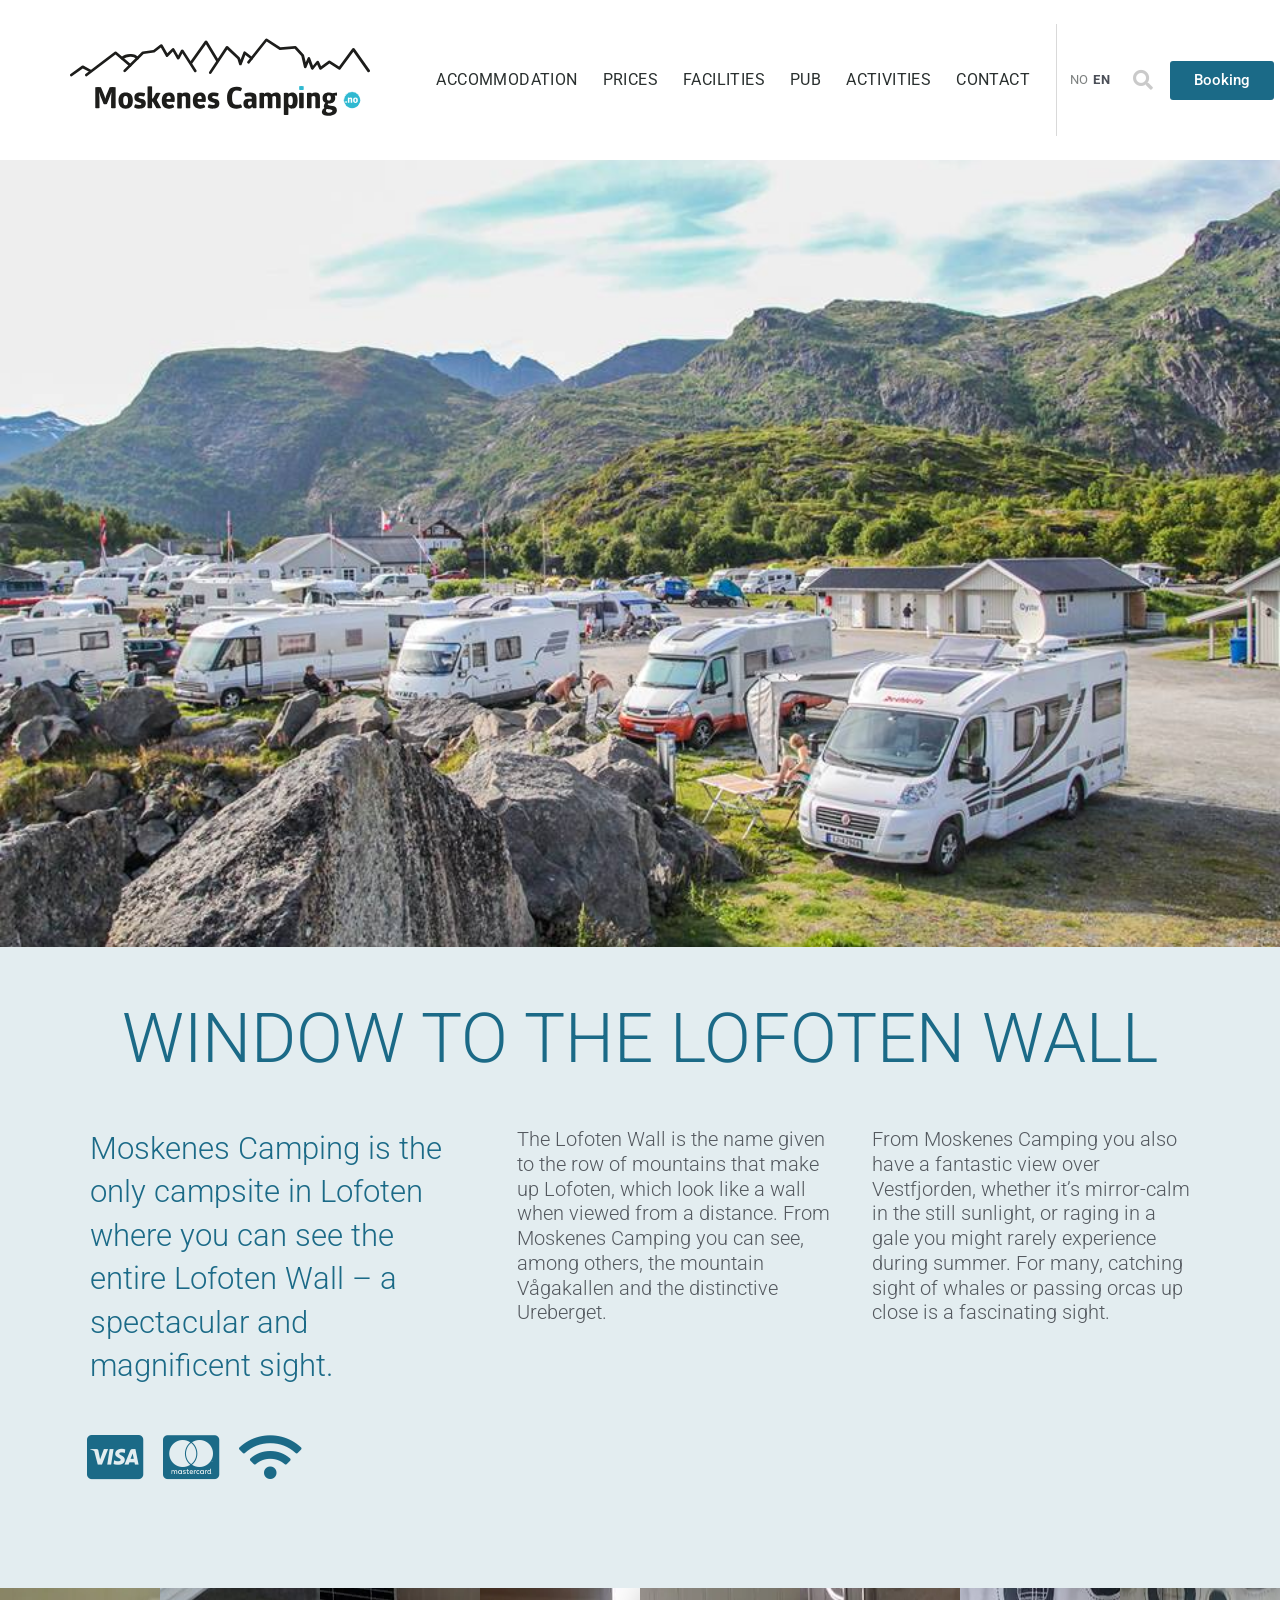
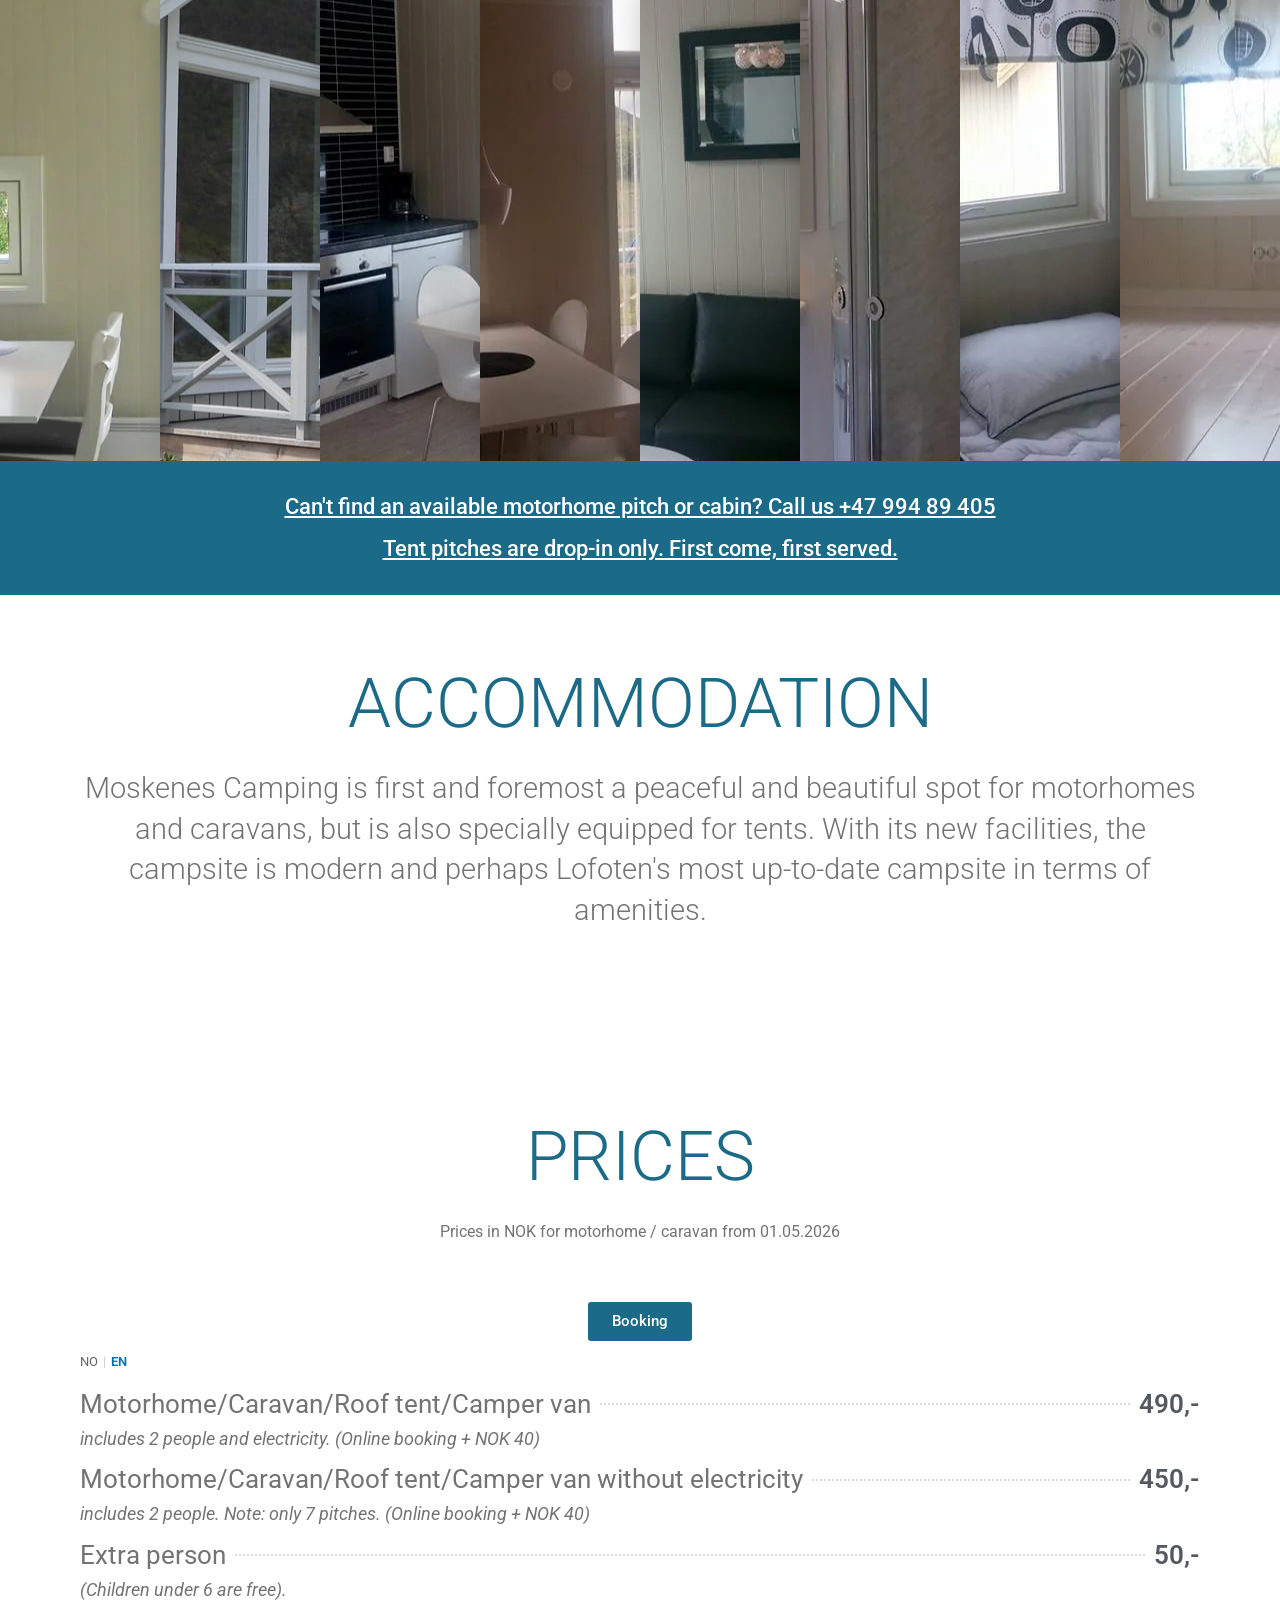
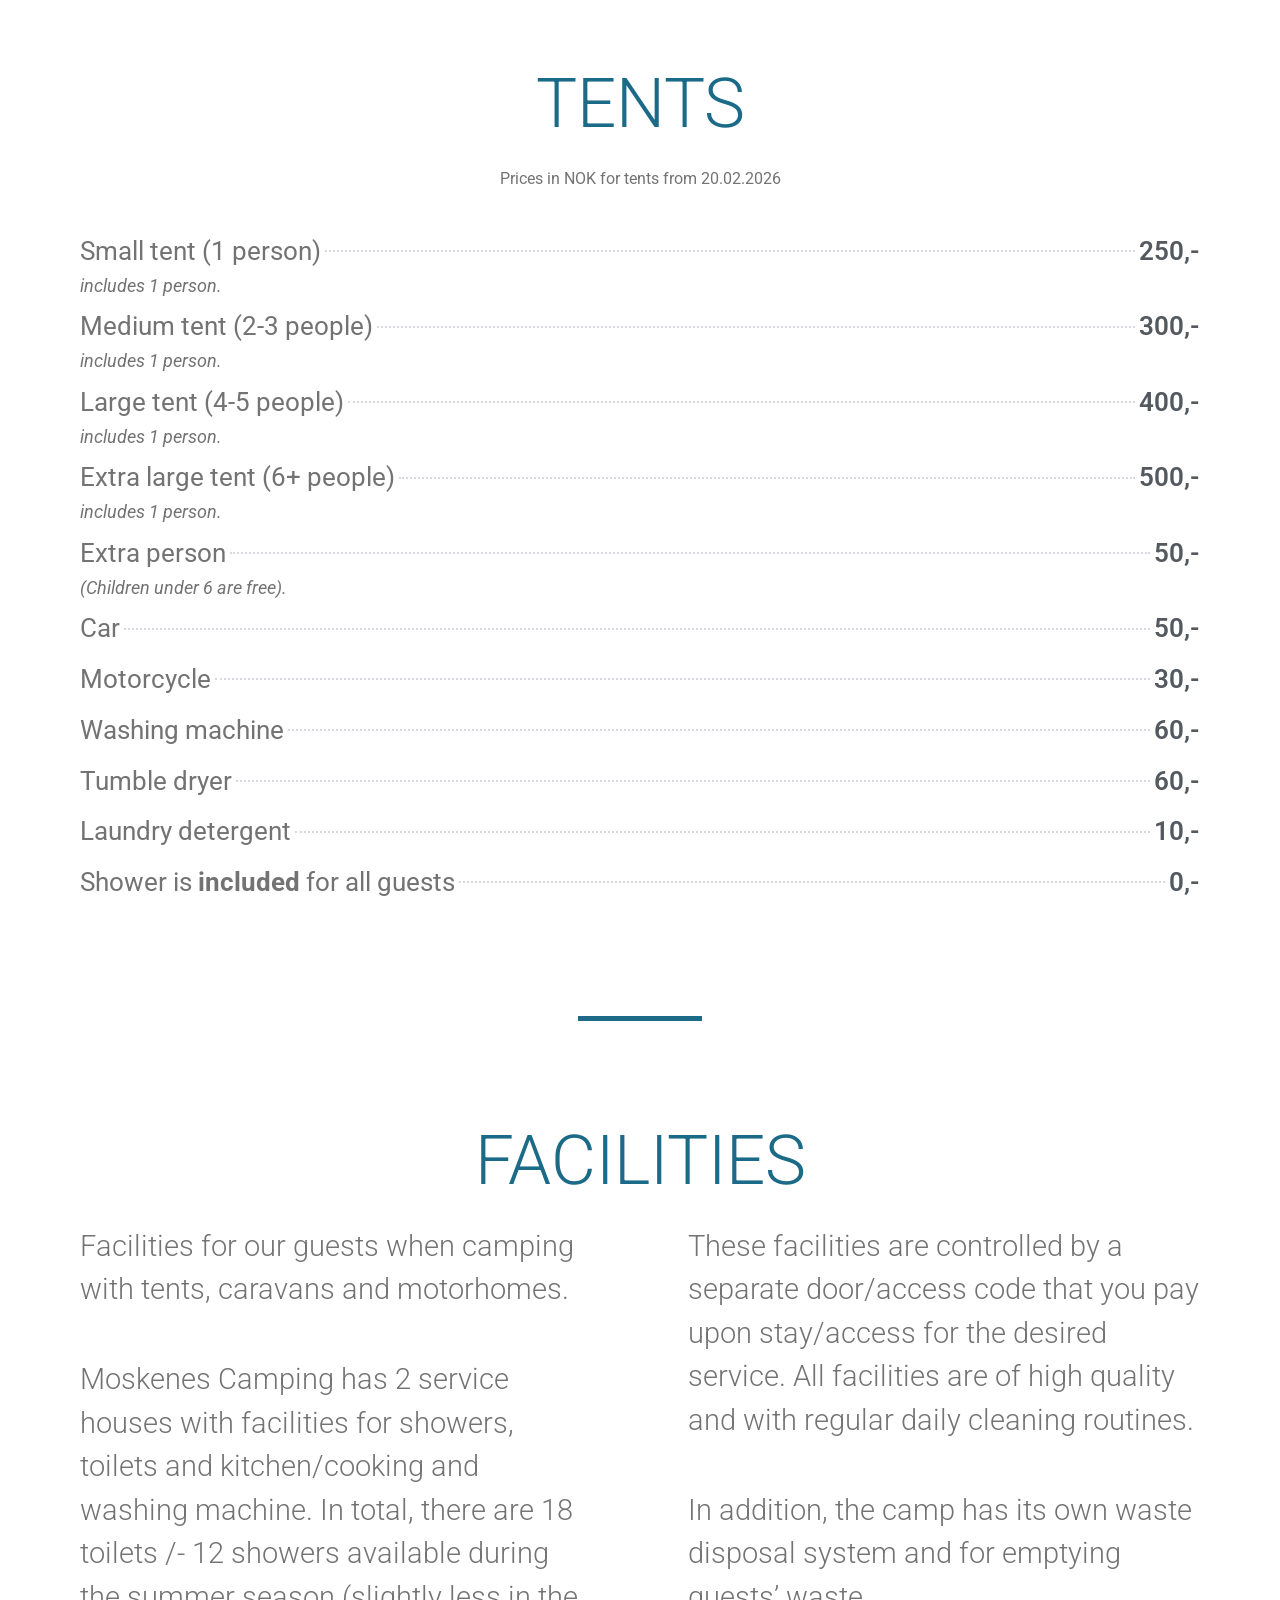
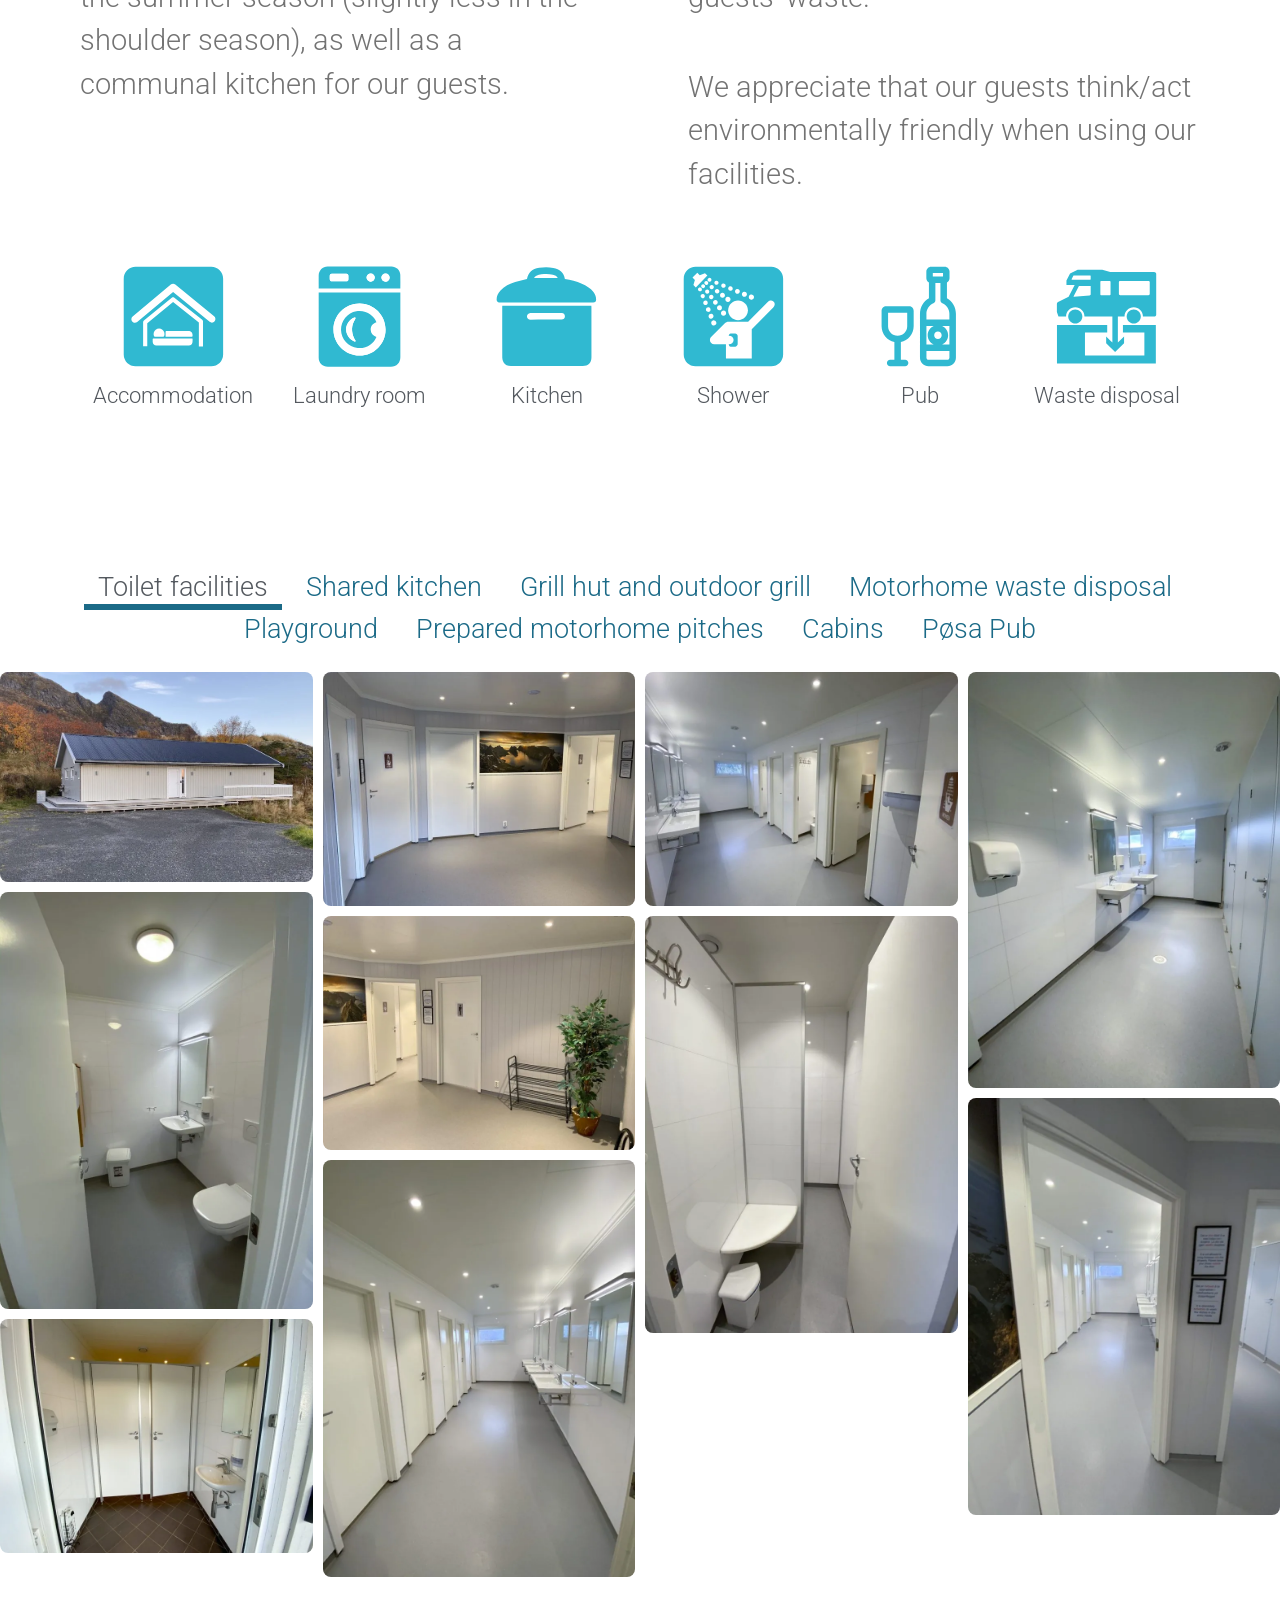
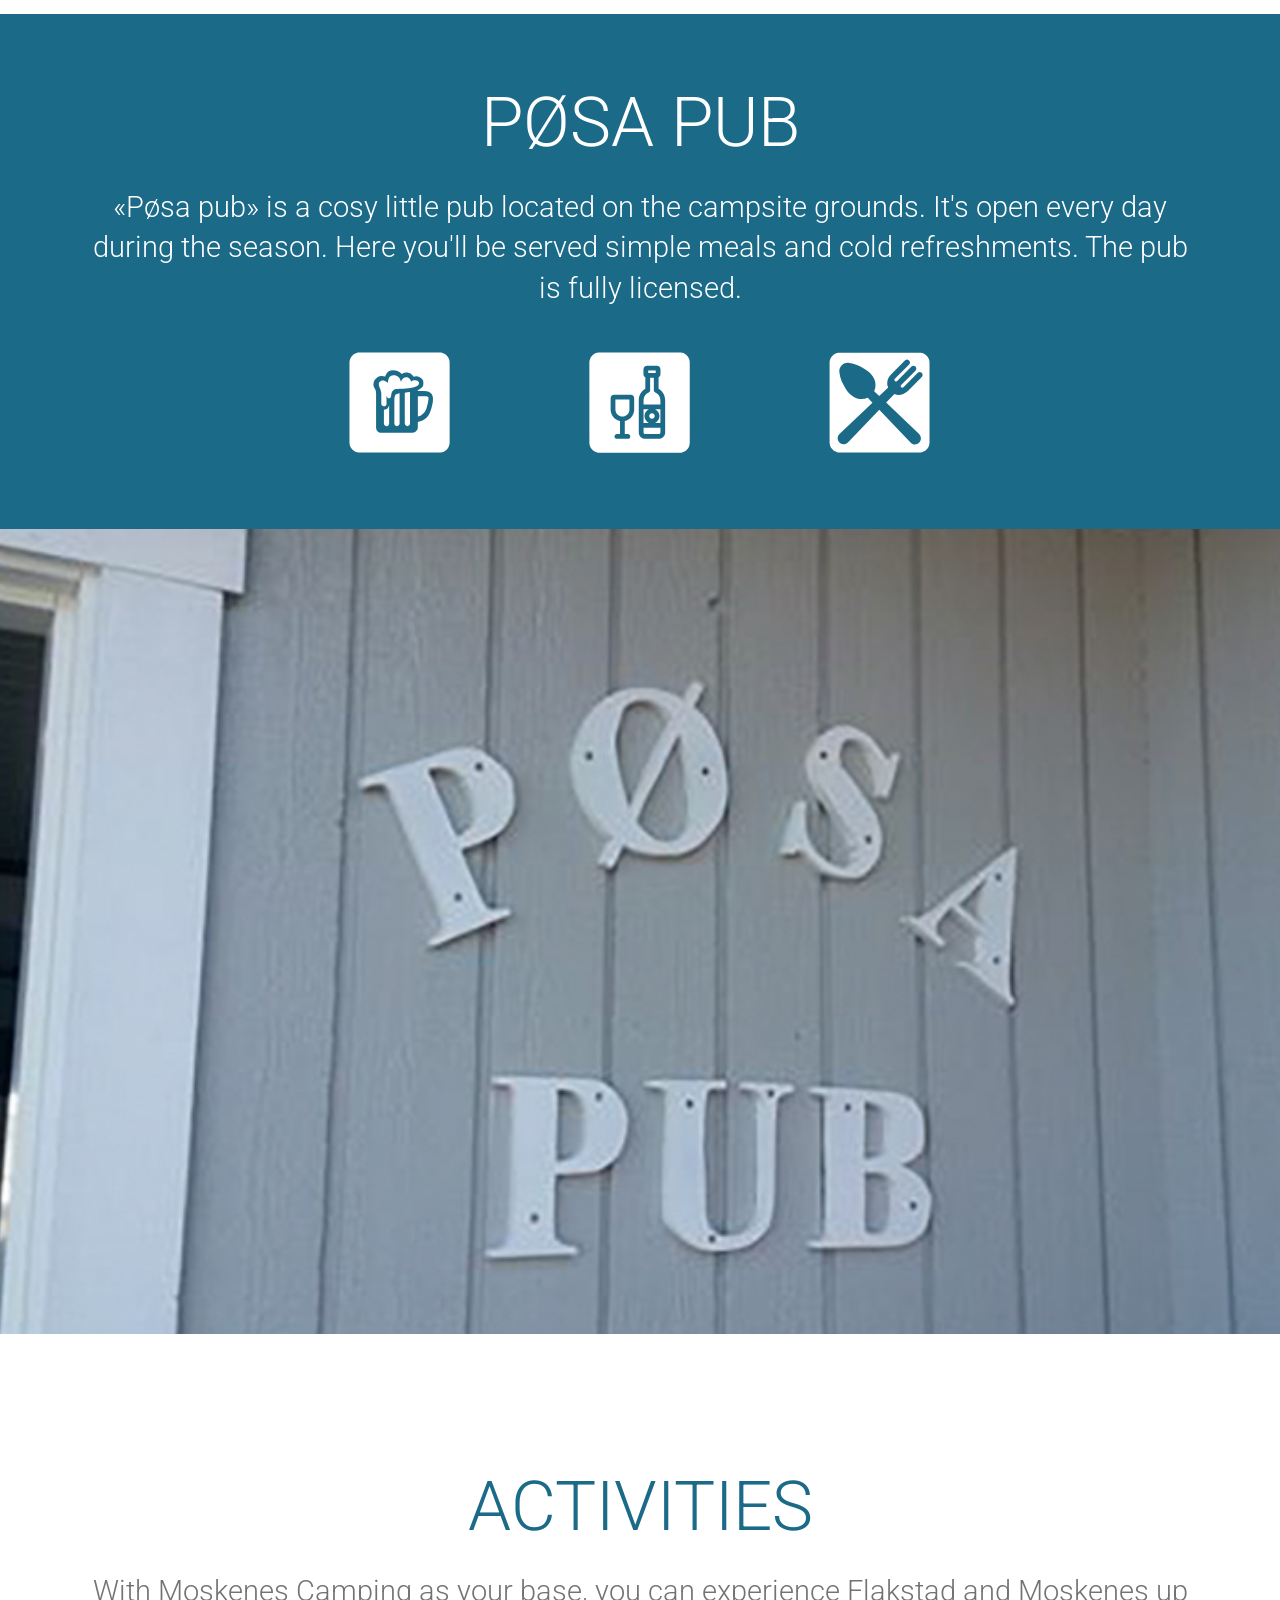
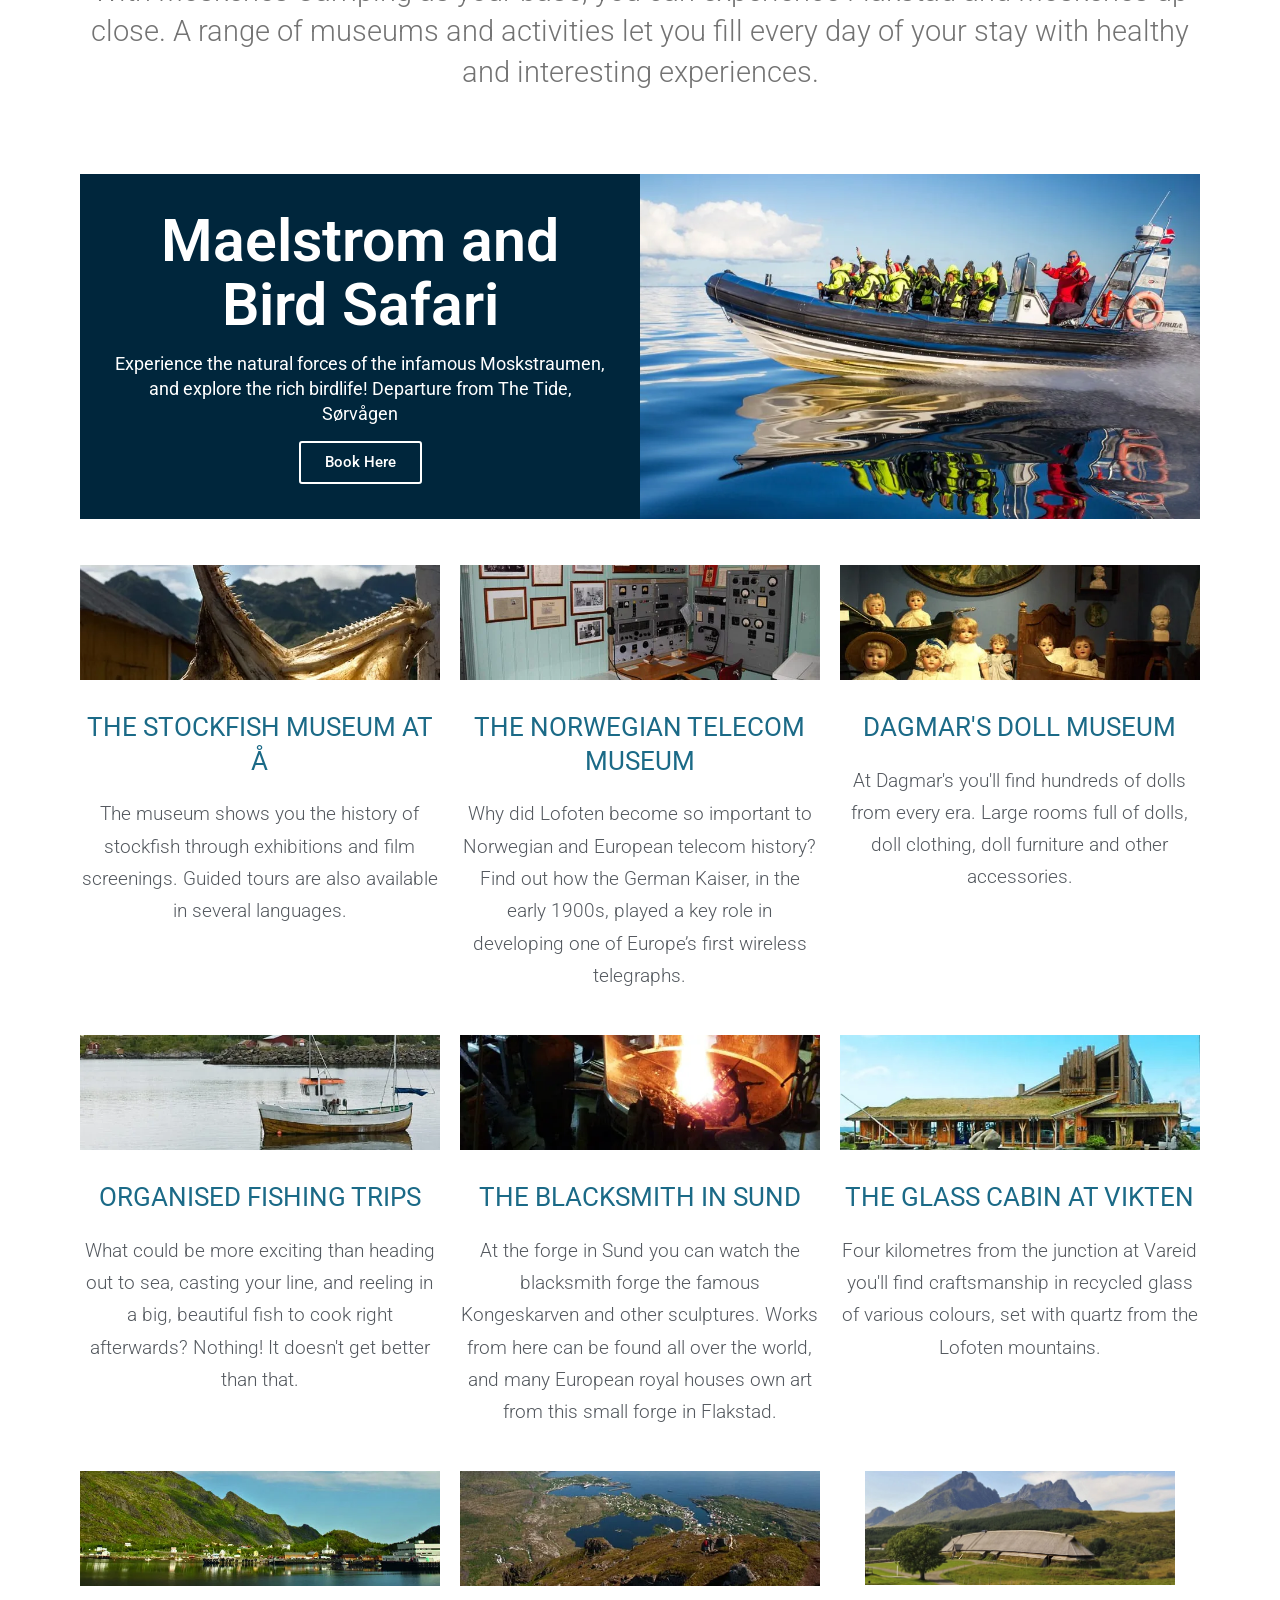
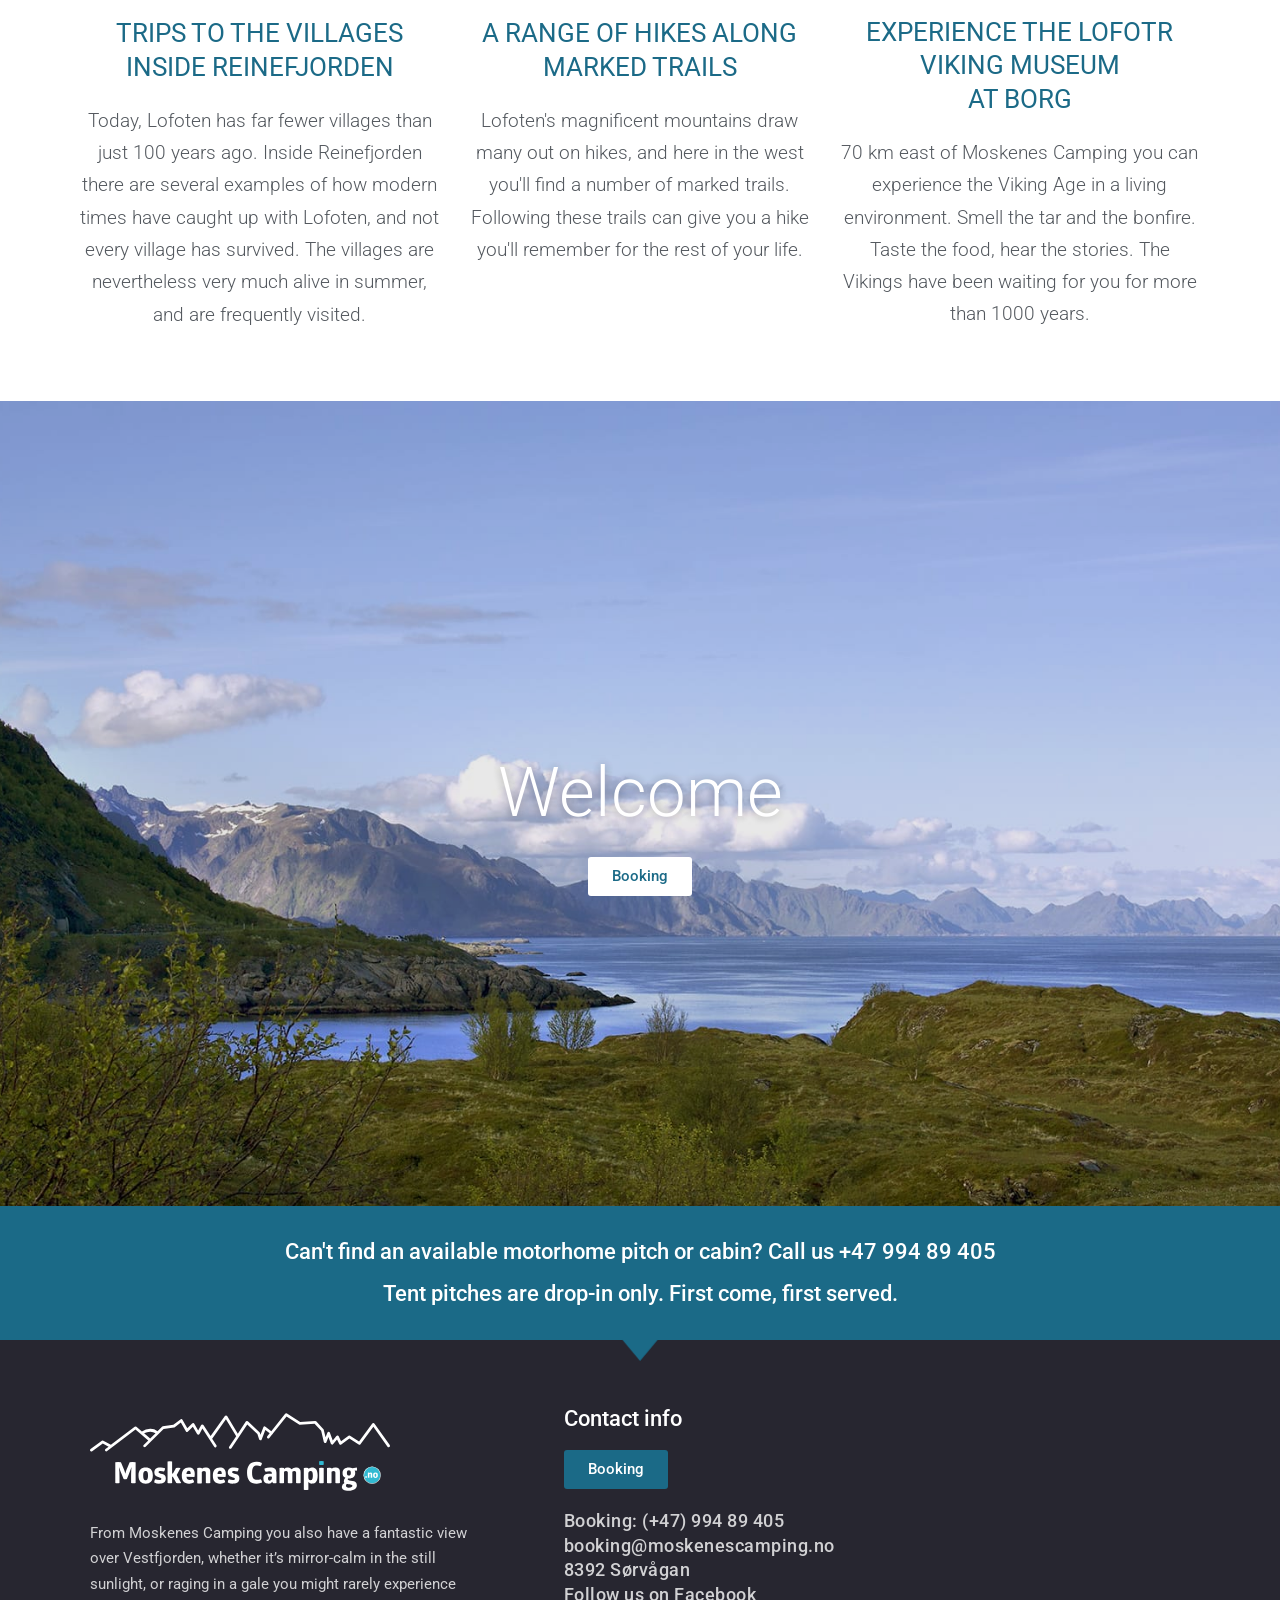
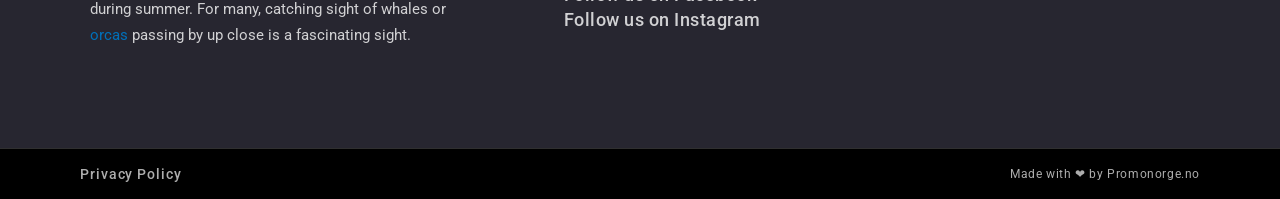
==== commit cc934c4e: "Polish facility gallery tabs, header spacing, and language switcher - Facility gallery filter "tabs"" ====
--- a/en/index.html
+++ b/en/index.html
@@ -177,7 +177,7 @@
 <li class="menu-item menu-item-type-custom menu-item-object-custom menu-item-222"><a href="#fasiliteter" class="elementor-item elementor-item-anchor menu-link">Facilities</a></li>
 <li class="menu-item menu-item-type-custom menu-item-object-custom menu-item-13"><a href="#posapub" class="elementor-item elementor-item-anchor menu-link">Pub</a></li>
 <li class="menu-item menu-item-type-custom menu-item-object-custom menu-item-17"><a href="#aktiviteter" class="elementor-item elementor-item-anchor menu-link">Activities</a></li>
-<li class="menu-item menu-item-type-custom menu-item-object-custom menu-item-16"><a href="#kontaktoss" class="elementor-item elementor-item-anchor menu-link">Contact</a></li><li class="menu-item"><a href="../index.html" class="elementor-item menu-link" hreflang="nb">NO</a>&nbsp;/&nbsp;<a href="index.html" class="elementor-item menu-link" hreflang="en" style="font-weight:700;">EN</a></li>
+<li class="menu-item menu-item-type-custom menu-item-object-custom menu-item-16"><a href="#kontaktoss" class="elementor-item elementor-item-anchor menu-link">Contact</a></li><li class="menu-item lang-switch" style="display:flex;align-items:center;margin-inline-start:14px;padding-inline-start:14px;border-inline-start:1px solid rgba(0,0,0,.15);"><a href="../index.html" class="elementor-item menu-link" hreflang="nb" style="opacity:.6;padding:4px 6px;font-size:.85em;letter-spacing:.03em;">NO</a><a href="index.html" class="elementor-item menu-link" hreflang="en" style="font-weight:700;color:inherit;padding:4px 6px;font-size:.85em;letter-spacing:.03em;">EN</a></li>
 </ul>			</nav>
 					<div class="elementor-menu-toggle" role="button" tabindex="0" aria-label="Menu Toggle" aria-expanded="false">
 			<i aria-hidden="true" role="presentation" class="elementor-menu-toggle__icon--open eicon-menu-bar"></i><i aria-hidden="true" role="presentation" class="elementor-menu-toggle__icon--close eicon-close"></i>		</div>
@@ -187,7 +187,7 @@
 <li class="menu-item menu-item-type-custom menu-item-object-custom menu-item-222"><a href="#fasiliteter" class="elementor-item elementor-item-anchor menu-link" tabindex="-1">Facilities</a></li>
 <li class="menu-item menu-item-type-custom menu-item-object-custom menu-item-13"><a href="#posapub" class="elementor-item elementor-item-anchor menu-link" tabindex="-1">Pub</a></li>
 <li class="menu-item menu-item-type-custom menu-item-object-custom menu-item-17"><a href="#aktiviteter" class="elementor-item elementor-item-anchor menu-link" tabindex="-1">Activities</a></li>
-<li class="menu-item menu-item-type-custom menu-item-object-custom menu-item-16"><a href="#kontaktoss" class="elementor-item elementor-item-anchor menu-link" tabindex="-1">Contact</a></li><li class="menu-item"><a href="../index.html" class="elementor-item menu-link" hreflang="nb" tabindex="-1">NO</a>&nbsp;/&nbsp;<a href="index.html" class="elementor-item menu-link" hreflang="en" style="font-weight:700;" tabindex="-1">EN</a></li>
+<li class="menu-item menu-item-type-custom menu-item-object-custom menu-item-16"><a href="#kontaktoss" class="elementor-item elementor-item-anchor menu-link" tabindex="-1">Contact</a></li><li class="menu-item lang-switch" style="display:flex;align-items:center;margin-top:10px;padding-top:10px;border-top:1px solid rgba(0,0,0,.15);"><a href="../index.html" class="elementor-item menu-link" hreflang="nb" style="opacity:.6;padding:4px 6px;font-size:.85em;letter-spacing:.03em;" tabindex="-1">NO</a><a href="index.html" class="elementor-item menu-link" hreflang="en" style="font-weight:700;color:inherit;padding:4px 6px;font-size:.85em;letter-spacing:.03em;" tabindex="-1">EN</a></li>
 </ul>			</nav>
 						</div>
 				</div>
--- a/content/wp-content/themes/astra/assets/css/minified/style-flex.min3940.css
+++ b/content/wp-content/themes/astra/assets/css/minified/style-flex.min3940.css
@@ -0,0 +1,3 @@
+@charset "UTF-8";a,abbr,acronym,address,applet,big,blockquote,body,caption,cite,code,dd,del,dfn,div,dl,dt,em,fieldset,font,form,h1,h2,h3,h4,h5,h6,html,iframe,ins,kbd,label,legend,li,object,ol,p,pre,q,s,samp,small,span,strike,strong,sub,sup,table,tbody,td,tfoot,th,thead,tr,tt,ul,var{border:0;font-size:100%;font-style:inherit;font-weight:inherit;margin:0;outline:0;padding:0;vertical-align:baseline}html{-webkit-text-size-adjust:100%}body{margin:0}article,aside,details,figcaption,figure,footer,header,main,menu,nav,section,summary{display:block}audio,canvas,progress,video{display:inline-block;vertical-align:baseline}audio:not([controls]){display:none;height:0}[hidden],template{display:none}a{background-color:transparent}a:active{outline:0}a,a:focus,a:hover,a:visited{text-decoration:none}abbr[title]{border-bottom:1px dotted}b,strong{font-weight:700}dfn{font-style:italic}mark{background:#ff0;color:#000}small{font-size:80%}sub,sup{font-size:75%;line-height:0;position:relative;vertical-align:baseline}sup{top:-.5em}sub{bottom:-.25em}img{border:0}figure{margin:0}hr{box-sizing:content-box;height:0}pre{overflow:auto}code,kbd,pre,samp{font-size:1em}button,input,optgroup,select,textarea{color:inherit;font:inherit;margin:0}button,select{text-transform:none}button,html input[type=button],input[type=reset],input[type=submit]{-webkit-appearance:button;cursor:pointer}button[disabled],html input[disabled]{cursor:default}button::-moz-focus-inner,input::-moz-focus-inner{border:0;padding:0}input{line-height:normal}input[type=checkbox],input[type=radio]{box-sizing:border-box;padding:0}input[type=number]::-webkit-inner-spin-button,input[type=number]::-webkit-outer-spin-button{height:auto}input[type=search]{-webkit-appearance:textfield;box-sizing:content-box}#comments .submit,.search .search-submit{padding:10px 15px;border-radius:2px;line-height:1.8571428571;border:0}.archive .no-results .ast-search-submit,.search .site-main .ast-search-submit{display:none}input[type=search]::-webkit-search-cancel-button,input[type=search]::-webkit-search-decoration{-webkit-appearance:none}fieldset{border:1px solid var(--ast-border-color);margin:0 0;padding:.35em .625em .75em}legend{border:0;padding:0}fieldset legend{margin-bottom:1.5em;padding:0 .5em}textarea{overflow:auto}optgroup{font-weight:700}table{border-collapse:collapse;border-spacing:0}td,th{padding:0}/*!
+ * Bootstrap v4.0.0-alpha.2 (https://getbootstrap.com)
+ */.ast-container{max-width:100%}.ast-container,.ast-container-fluid{margin-left:auto;margin-right:auto;padding-left:20px;padding-right:20px}.ast-row{margin-left:-20px;margin-right:-20px}@media (min-width:768px) and (max-width:921px){.blog-layout-2 .ast-width-md-6,.blog-layout-3 .ast-width-md-6{float:none;width:100%}}@media (min-width:769px) and (max-width:921px){.blog-layout-2,.blog-layout-3{flex-direction:unset}}@media (max-width:768px){.blog-layout-3{flex-direction:column}}.ast-grid-common-col{position:relative;min-height:1px;padding-left:20px;padding-right:20px}.ast-float{float:left}@media (max-width:992px){.ast-width-sm-25{width:25%}.ast-width-md-50{width:50%}}@media (max-width:768px){.ast-width-md-25{width:25%}}.ast-full-width{width:100%}.ast-width-50{width:50%}@media (min-width:768px){.ast-width-md-4{width:33.3333333333%}.ast-width-md-16{width:16.6666666667%}.ast-width-md-6{width:50%;float:left}.ast-width-md-3{width:25%}.ast-width-md-66{width:66.6666666667%}}@media (min-width:769px){.ast-width-md-20{width:20%}}@media (min-width:992px){.ast-width-lg-33{width:33.3333333333%}.ast-width-lg-16{width:16.6666666667%}.ast-width-lg-50{width:50%}.ast-width-lg-66{width:66.6666666667%}}h1,h2,h3,h4,h5,h6{clear:both}.entry-content :where(h1),h1{color:#808285;font-size:2em;line-height:1.2}.entry-content :where(h2),h2{color:#808285;font-size:1.7em;line-height:1.3}.entry-content :where(h3),h3{color:#808285;font-size:1.5em;line-height:1.4}.entry-content :where(h4),h4{color:#808285;line-height:1.5;font-size:1.3em}.entry-content :where(h5),h5{color:#808285;line-height:1.6;font-size:1.2em}.entry-content :where(h6),h6{color:#808285;line-height:1.7;font-size:1.1em}html{box-sizing:border-box}*,:after,:before{box-sizing:inherit}body{color:#808285;background:#fff;font-style:normal}ol,ul{margin:0 0 1.5em 3em}ul{list-style:disc}ol{list-style:decimal}li>ol,li>ul{margin-bottom:0;margin-left:1.5em}dt{font-weight:600}dd{margin:0 1.5em 1em}b,strong{font-weight:700}cite,dfn,em,i{font-style:italic}blockquote,q{quotes:"" ""}blockquote:after,blockquote:before,q:after,q:before{content:""}blockquote{border-left:5px solid var(--ast-border-color);padding:20px;font-size:1.2em;font-style:italic;margin:0 0 1.5em;position:relative}address{margin:0 0 1.5em}address,cite{font-style:italic}abbr,acronym{border-bottom:1px dotted #666;cursor:help}pre{background:var(--ast-code-block-background);font-family:"Courier 10 Pitch",Courier,monospace;margin-bottom:1.6em;overflow:auto;max-width:100%;padding:1.6em}code,kbd,tt,var{font:1em Monaco,Consolas,"Andale Mono","DejaVu Sans Mono",monospace}img{height:auto;max-width:100%}hr{background-color:#ccc;border:0;height:1px;margin-bottom:1.5em}.ast-button,.button,button,input,select,textarea{color:#808285;font-weight:400;font-size:100%;margin:0;vertical-align:baseline}button,input{line-height:normal}.normal-search{margin-right:-5px}big{font-size:125%}ins,mark{background:0 0;text-decoration:none}table,td,th{border:1px solid var(--ast-border-color)}table{border-collapse:separate;border-spacing:0;border-width:1px 0 0 1px;margin:0 0 1.5em;width:100%}th{font-weight:600}td,th{padding:.7em 1em;border-width:0 1px 1px 0}.ast-button,.button,button,input[type=button],input[type=reset],input[type=submit]{border:1px solid;border-color:var(--ast-border-color);border-radius:2px;background:#e6e6e6;padding:.6em 1em .4em;color:#fff}.ast-button:focus,.ast-button:hover,.button:focus,.button:hover,button:focus,button:hover,input[type=button]:focus,input[type=button]:hover,input[type=reset]:focus,input[type=reset]:hover,input[type=submit]:focus,input[type=submit]:hover{color:#fff;border-color:var(--ast-border-color)}.ast-button:active,.ast-button:focus,.button:active,.button:focus,button:active,button:focus,input[type=button]:active,input[type=button]:focus,input[type=reset]:active,input[type=reset]:focus,input[type=submit]:active,input[type=submit]:focus{border-color:var(--ast-border-color);outline:0}input[type=email],input[type=password],input[type=search],input[type=tel],input[type=text],input[type=url],textarea{color:#666;border:1px solid var(--ast-border-color);border-radius:2px;-webkit-appearance:none}input[type=email]:focus,input[type=password]:focus,input[type=search]:focus,input[type=tel]:focus,input[type=text]:focus,input[type=url]:focus,textarea:focus{color:#111}textarea{padding-left:3px;width:100%}a{color:#4169e1}a:focus,a:hover{color:#191970}a:focus{outline:thin dotted}a:hover{outline:0}.screen-reader-text{border:0;clip:rect(1px,1px,1px,1px);height:1px;margin:-1px;overflow:hidden;padding:0;position:absolute;width:1px;word-wrap:normal!important}.screen-reader-text:focus{background-color:#f1f1f1;border-radius:2px;box-shadow:0 0 2px 2px rgba(0,0,0,.6);clip:auto!important;color:#21759b;display:block;font-size:12.25px;font-size:.875rem;height:auto;left:5px;line-height:normal;padding:15px 23px 14px;text-decoration:none;top:5px;width:auto;z-index:100000}.alignleft{display:inline;float:left;margin-right:1.5em}.alignright{display:inline;float:right;margin-left:1.5em}.aligncenter{clear:both;text-align:center;display:block;margin-left:auto;margin-right:auto}#primary:after,#primary:before,#secondary:after,#secondary:before,.ast-container:after,.ast-container:before,.ast-row:after,.ast-row:before,.clear:after,.clear:before,.sidebar-main:after,.sidebar-main:before,.site-content:after,.site-content:before,.site-footer:after,.site-footer:before,.site-header:after,.site-header:before,.site-main:after,.site-main:before{content:"";display:table}#primary:after,#secondary:after,.ast-container:after,.ast-row:after,.clear:after,.sidebar-main:after,.site-content:after,.site-footer:after,.site-header:after,.site-main:after{clear:both}.entry-content[data-ast-blocks-layout]>embed,.entry-content[data-ast-blocks-layout]>iframe,.entry-content[data-ast-blocks-layout]>object,embed,iframe,object{max-width:100%}.wp-caption{margin-bottom:1.5em;max-width:100%}.wp-caption img[class*=wp-image-]{display:block;margin-left:auto;margin-right:auto}.wp-caption .wp-caption-text{margin:.8075em 0}.wp-caption-text{text-align:center}::selection{color:#fff;background:#0274be}body:not(.logged-in){position:relative}body{-webkit-font-smoothing:antialiased;-moz-osx-font-smoothing:grayscale}#page{position:relative}a,a:focus{text-decoration:none}.secondary a *,.site-footer a *,.site-header a *,a{transition:all .2s linear}.capitalize{text-transform:uppercase}img{vertical-align:middle}.entry-content :where(h1,h2,h3,h4,h5,h6){margin-bottom:20px}p{margin-bottom:1.75em}blockquote{margin:1.5em 1em 1.5em 3em;font-size:1.1em;line-height:inherit;position:relative}.ast-button,.button,input[type=button],input[type=submit]{border-radius:0;padding:18px 30px;border:0;box-shadow:none;text-shadow:none}.ast-button:hover,.button:hover,input[type=button]:hover,input[type=submit]:hover{box-shadow:none}.ast-button:active,.ast-button:focus,.button:active,.button:focus,input[type=button]:active,input[type=button]:focus,input[type=submit]:active,input[type=submit]:focus{box-shadow:none}.site-title{font-weight:400}.site-description,.site-title{margin-bottom:0}.site-description a,.site-description:focus a,.site-description:hover a,.site-title a,.site-title:focus a,.site-title:hover a{transition:all .2s linear}.site-title a,.site-title a:focus,.site-title a:hover,.site-title a:visited{color:#222}.site-description a,.site-description a:focus,.site-description a:hover,.site-description a:visited{color:#999}.search-form .search-field{outline:0}.ast-search-menu-icon{position:relative;z-index:3}.site .skip-link{background-color:#f1f1f1;box-shadow:0 0 1px 1px rgba(0,0,0,.2);color:#21759b;display:block;font-family:Montserrat,"Helvetica Neue",sans-serif;font-size:14px;font-weight:700;left:-9999em;outline:0;padding:15px 23px 14px;text-decoration:none;text-transform:none;top:-9999em}.site .skip-link:focus{clip:auto;height:auto;left:6px;top:7px;width:auto;z-index:100000;outline:thin dotted}.logged-in .site .skip-link{box-shadow:0 0 2px 2px rgba(0,0,0,.2);font-family:"Open Sans",sans-serif}input,select{line-height:1}.ast-button,.ast-custom-button,body,button,input[type=button],input[type=submit],textarea{line-height:1.8571428571}.site-title a{line-height:1.2}.site-header .site-description{line-height:1.5}.ast-single-post .entry-title,.ast-single-post .entry-title a{line-height:1.2}.entry-title,.entry-title a{font-weight:var(--ast-blog-title-font-weight,normal)}.ast-oembed-container{position:relative;padding-top:56.25%;height:0;overflow:hidden;max-width:100%;height:auto}.ast-oembed-container embed,.ast-oembed-container iframe,.ast-oembed-container object{position:absolute;top:0;left:0;width:100%;height:100%}.ast-hidden{display:none!important}body{background-color:#fff}#page{display:block}#primary,#secondary{display:block;position:relative;float:left;width:100%}#primary{margin:4em 0}.ast-separate-container{background-color:#f5f5f5}.ast-separate-container #primary{padding:4em 0;margin:0;border:0}.ast-separate-container .site-main>.ast-row{margin-left:0;margin-right:0}.ast-separate-container .ast-article-post,.ast-separate-container .ast-article-single:not(.ast-related-post){background-color:#fff}.ast-separate-container .ast-article-post,.ast-separate-container .ast-article-single{border-bottom:1px solid var(--ast-border-color);margin:0;padding:5.34em 6.67em}.ast-separate-container .blog-layout-1{padding:0;border-bottom:0}.ast-separate-container .ast-article-single{border-bottom:0}@media (max-width:1200px){.ast-separate-container .ast-article-post,.ast-separate-container .ast-article-single{margin:0;padding:3.34em 2.4em}}.ast-page-builder-template .hentry{margin:0}.ast-page-builder-template .site-content>.ast-container{max-width:100%;padding:0}.ast-page-builder-template .site-content #primary{padding:0;margin:0}.ast-page-builder-template .no-results{text-align:center;margin:4em auto}.ast-page-builder-template .entry-header.ast-no-title.ast-no-thumbnail{margin-top:0}.ast-page-builder-template .entry-header{margin-top:4em;margin-left:auto;margin-right:auto;padding-left:20px;padding-right:20px}.ast-page-builder-template .entry-header.ast-header-without-markup{margin-top:0;margin-bottom:0}.ast-page-builder-template .entry-header.ast-no-title.ast-no-meta{margin-bottom:0}.ast-page-builder-template.single .post-navigation{padding-bottom:2em}.ast-page-builder-template .ast-archive-description{margin-top:4em;margin-left:auto;margin-right:auto;padding-left:20px;padding-right:20px}@media (min-width:993px){.ast-separate-container #primary,.ast-separate-container.ast-left-sidebar #primary,.ast-separate-container.ast-right-sidebar #primary{margin:4em 0;padding:0}.ast-right-sidebar #primary{padding-right:60px}.ast-left-sidebar #primary{padding-left:60px}}@media (max-width:992px){.ast-separate-container #primary,.ast-separate-container.ast-left-sidebar #primary,.ast-separate-container.ast-right-sidebar #primary{padding-left:0;padding-right:0}.ast-right-sidebar #primary{padding-right:30px}.ast-left-sidebar #primary{padding-left:30px}}.ast-search-icon .astra-search-icon{font-size:1.3em}.main-navigation{height:100%;-js-display:inline-flex;display:inline-flex}.main-navigation ul{list-style:none;margin:0;padding-left:0;position:relative}.main-header-menu .menu-link,.main-header-menu>a{text-decoration:none;padding:0 1em;display:inline-block;transition:all .2s linear}.main-header-menu .menu-item{position:relative}.main-header-menu .menu-item.focus>.sub-menu,.main-header-menu .menu-item:hover>.sub-menu,.main-header-menu .menu-item>.sub-menu.toggled-on{right:auto;left:0;visibility:visible}.main-header-menu .menu-item.focus>.sub-menu .sub-menu.toggled-on,.main-header-menu .menu-item:hover>.sub-menu .sub-menu.toggled-on,.main-header-menu .menu-item>.sub-menu.toggled-on .sub-menu.toggled-on{left:100%;right:auto;visibility:visible}.main-header-menu .ast-left-align-sub-menu.focus>.sub-menu,.main-header-menu .ast-left-align-sub-menu:hover>.sub-menu{right:0;left:auto}@media (min-width:769px){.main-header-menu .ast-sub-menu-goes-outside.focus>.sub-menu,.main-header-menu .ast-sub-menu-goes-outside:hover>.sub-menu{left:-100%}.main-header-menu .ast-left-align-sub-menu .sub-menu .menu-item.focus>.sub-menu,.main-header-menu .ast-left-align-sub-menu .sub-menu .menu-item:hover>.sub-menu{left:-100%}}.main-header-menu .sub-menu{width:240px;background:#fff;left:-999em;position:absolute;top:100%;z-index:99999;visibility:hidden}@media (min-width:769px){.main-header-menu .sub-menu .menu-item.focus>.sub-menu,.main-header-menu .sub-menu .menu-item:hover>.sub-menu{left:100%;right:auto}.main-header-menu .sub-menu .ast-left-align-sub-menu.focus>.sub-menu,.main-header-menu .sub-menu .ast-left-align-sub-menu:focus * .sub-menu,.main-header-menu .sub-menu .ast-left-align-sub-menu:hover * .sub-menu,.main-header-menu .sub-menu .ast-left-align-sub-menu:hover>.sub-menu{left:-100%}.main-header-menu .sub-menu .main-header-menu .ast-sub-menu-goes-outside.focus>.sub-menu,.main-header-menu .sub-menu .main-header-menu .ast-sub-menu-goes-outside:hover>.sub-menu{left:-100%}}.main-header-menu .sub-menu .menu-link{padding:.9em 1em;display:block;word-wrap:break-word}.main-header-menu .sub-menu .menu-item:not(.menu-item-has-children) .menu-link .icon-arrow:first-of-type{display:none}#ast-desktop-header .main-header-menu .sub-menu .menu-item.menu-item-has-children>.menu-link .icon-arrow{display:none}#ast-desktop-header .main-header-menu .sub-menu .menu-item.menu-item-has-children>.menu-link .ast-header-navigation-arrow{position:absolute;right:.6em;top:50%;transform:translate(0,-50%) rotate(270deg)}#ast-desktop-header .main-header-menu .sub-menu .menu-item.menu-item-has-children>.menu-link .ast-header-navigation-arrow .icon-arrow{display:block}#ast-desktop-header .main-header-menu .sub-menu .menu-item.menu-item-has-children>.menu-link .ast-header-navigation-arrow .icon-arrow svg{margin:0}#ast-desktop-header .account-main-navigation .sub-menu .menu-item.menu-item-has-children>.menu-link .ast-header-navigation-arrow{transform:translate(0,-50%) rotate(360deg)}.main-header-menu .sub-menu .sub-menu{top:0}.submenu-with-border .sub-menu{border-width:1px;border-style:solid}.submenu-with-border .sub-menu .menu-link{border-width:0 0 1px;border-style:solid}.submenu-with-border .sub-menu .sub-menu{top:-2px}.ast-desktop .submenu-with-border .sub-menu>.menu-item:last-child>.menu-link{border-bottom-style:none}.ast-header-break-point .main-navigation{padding-left:0}.ast-header-break-point .main-navigation ul .menu-item .menu-link{padding:0 20px;display:inline-block;width:100%;border:0;border-bottom-width:1px;border-style:solid;border-color:var(--ast-border-color)}.ast-header-break-point .main-navigation ul .menu-item .menu-link .icon-arrow:first-of-type{margin-right:5px}.ast-header-break-point .main-navigation ul .sub-menu .menu-item:not(.menu-item-has-children) .menu-link .icon-arrow:first-of-type{display:inline}.ast-header-break-point .main-navigation .sub-menu .menu-item .menu-link{padding-left:30px}.ast-header-break-point .main-navigation .sub-menu .menu-item .menu-item .menu-link{padding-left:40px}.ast-header-break-point .main-navigation .sub-menu .menu-item .menu-item .menu-item .menu-link{padding-left:50px}.ast-header-break-point .main-navigation .sub-menu .menu-item .menu-item .menu-item .menu-item .menu-link{padding-left:60px}.ast-header-break-point .main-header-menu{background-color:#f9f9f9;border-top-width:0}.ast-header-break-point .main-header-menu .sub-menu{background-color:#f9f9f9;position:static;opacity:1;visibility:visible;border:0;width:auto}.ast-header-break-point .main-header-menu .sub-menu .ast-left-align-sub-menu.focus>.sub-menu,.ast-header-break-point .main-header-menu .sub-menu .ast-left-align-sub-menu:hover>.sub-menu{left:0}.ast-header-break-point .main-header-menu .ast-sub-menu-goes-outside.focus>.sub-menu,.ast-header-break-point .main-header-menu .ast-sub-menu-goes-outside:hover>.sub-menu{left:0}.ast-header-break-point .submenu-with-border .sub-menu{border:0}.ast-header-break-point .dropdown-menu-toggle{display:none}.ast-mobile-menu-buttons{display:none}.ast-button-wrap{display:inline-block}.ast-button-wrap button{box-shadow:none;border:none}.ast-button-wrap .menu-toggle{padding:0;width:2.2em;height:2.1em;font-size:1.5em;font-weight:400;border-radius:2px;-webkit-font-smoothing:antialiased;-moz-osx-font-smoothing:grayscale;vertical-align:middle;line-height:1.8571428571}.ast-button-wrap .menu-toggle.main-header-menu-toggle{padding:0 .5em;width:auto;text-align:center}.ast-button-wrap .menu-toggle.main-header-menu-toggle .mobile-menu{font-size:15px;font-size:1rem;font-weight:600}.ast-button-wrap .menu-toggle .menu-toggle-icon{font-style:normal;display:inline-block;vertical-align:middle;line-height:2.05}.ast-button-wrap .menu-toggle .menu-toggle-icon:before{content:"\e5d2";font-family:Astra;text-decoration:inherit}.ast-button-wrap .menu-toggle .icon-menu-bars svg:nth-child(2){display:none}.ast-button-wrap .menu-toggle.toggled .menu-toggle-icon:before{content:"\e5cd"}.ast-button-wrap .menu-toggle.toggled .icon-menu-bars svg:first-child{display:none}.ast-button-wrap .menu-toggle.toggled .icon-menu-bars svg:nth-child(2){display:block}.ast-button-wrap .menu-toggle .mobile-menu-wrap{display:inline-block}.ast-button-wrap .menu-toggle:focus{outline:thin dotted}.header-main-layout-1 .ast-main-header-bar-alignment{margin-left:auto}.site-navigation{height:100%}.site-header .menu-link *{transition:none}.ast-icon.icon-arrow svg{height:.6em;width:.6em;position:relative;margin-left:10px}.ast-icon.icon-search svg{height:1em;width:.9em;margin-top:3px;margin-right:2px}.ast-header-break-point .user-select{clear:both}.ast-header-break-point .ast-mobile-menu-buttons{display:block;align-self:center}.ast-header-break-point .main-header-bar-navigation{flex:auto}.ast-header-break-point .ast-main-header-bar-alignment{display:block;width:100%;flex:auto;order:4}.ast-header-break-point .ast-icon.icon-arrow svg{height:.85em;width:.95em;position:relative;margin-left:10px}.site-main .comment-navigation,.site-main .post-navigation,.site-main .posts-navigation{margin:0 0 1.5em;overflow:hidden}.comment-navigation .nav-previous,.post-navigation .nav-previous,.posts-navigation .nav-previous{position:relative;text-align:left}.comment-navigation .nav-next,.post-navigation .nav-next,.posts-navigation .nav-next{grid-column-start:2;text-align:right}.ast-icon svg:not([fill]){fill:currentColor}.post-navigation a{background:0 0;font-size:1.06666rem;font-size:1rem;padding:0 var(--ast-post-nav-space,1.5em);height:2.33333em;line-height:calc(2.33333em - 3px)}.main-header-bar{z-index:1}.header-main-layout-1.ast-primary-menu-disabled .ast-masthead-custom-menu-items{text-align:right}.header-main-layout-1 .main-header-bar-navigation{text-align:right}.header-main-layout-1 .main-header-bar-navigation .sub-menu{text-align:left}.header-main-layout-1 .main-navigation{padding-left:15px;vertical-align:top}.header-main-layout-1 .main-header-container{align-items:stretch}.header-main-layout-2 .main-header-container{display:block}.header-main-layout-2 .site-branding{text-align:center;padding-bottom:1em}.header-main-layout-2 .site-title{justify-content:center}.header-main-layout-2 .main-navigation ul{justify-content:center}.header-main-layout-2 .main-header-bar-navigation{text-align:center}.header-main-layout-2 .main-header-bar-navigation .sub-menu{text-align:left}.header-main-layout-2 .ast-header-custom-item{justify-content:center;line-height:1.8571428571}.header-main-layout-2 .ast-masthead-custom-menu-items{position:relative}.header-main-layout-2 .widget{text-align:center}.ast-header-custom-item-outside .header-main-layout-2 .main-header-container{-js-display:flex;display:flex;justify-content:center}.ast-header-custom-item-outside .header-main-layout-2 .site-branding{flex:0 0 100%}.header-main-layout-3 .ast-site-identity{text-align:right}.header-main-layout-3 .main-header-container{flex-direction:row-reverse;align-items:stretch}.header-main-layout-3 .main-navigation{padding-right:15px}.header-main-layout-3 .main-navigation ul{justify-content:flex-start}.header-main-layout-3 .main-header-bar-navigation{text-align:left}.header-main-layout-3 .ast-header-custom-item{justify-content:flex-start}.header-main-layout-3 .ast-masthead-custom-menu-items{position:relative}.header-main-layout-3 li .ast-search-icon{padding-left:.5em}.header-main-layout-3 .ast-search-menu-icon{left:0;right:0}.header-main-layout-3 li .ast-search-menu-icon{left:1em;right:0}.header-main-layout-3 .main-header-bar .ast-search-menu-icon .search-form{padding:0 0 0 3em}.header-main-layout-3 .main-header-bar .ast-search-menu-icon.slide-search .search-form{left:-1em;right:auto}.ast-header-break-point .header-main-layout-1 .site-branding{padding-right:1em}.ast-header-break-point .header-main-layout-1 .main-header-bar-navigation{text-align:left}.ast-header-break-point .header-main-layout-1 .main-navigation{padding-left:0}.ast-header-break-point .ast-mobile-header-stack .ast-masthead-custom-menu-items{flex:1 1 100%}.ast-header-break-point .ast-mobile-header-stack .site-branding{padding-left:0;padding-right:0;padding-bottom:1em;flex:1 1 100%}.ast-header-break-point .ast-mobile-header-stack .ast-masthead-custom-menu-items,.ast-header-break-point .ast-mobile-header-stack .ast-site-identity,.ast-header-break-point .ast-mobile-header-stack .site-branding,.ast-header-break-point .ast-mobile-header-stack .site-title{justify-content:center;text-align:center}.ast-header-break-point .ast-mobile-header-stack.ast-logo-title-inline .site-title{text-align:left}.ast-header-break-point .ast-mobile-header-stack .ast-mobile-menu-buttons{flex:1 1 100%;text-align:center;justify-content:center}.ast-header-break-point .ast-mobile-header-stack.header-main-layout-3 .main-header-container{flex-direction:initial}.ast-header-break-point .header-main-layout-2 .ast-mobile-menu-buttons{-js-display:flex;display:flex;justify-content:center}.ast-header-break-point .header-main-layout-2 .main-header-bar-navigation,.ast-header-break-point .header-main-layout-2 .widget{text-align:left}.ast-header-break-point.ast-header-custom-item-outside .header-main-layout-3 .main-header-bar .ast-search-icon{margin-right:auto;margin-left:1em}.ast-header-break-point .header-main-layout-3 .main-header-bar .ast-search-menu-icon.slide-search .search-form{right:auto;left:0}.ast-header-break-point .header-main-layout-3.ast-mobile-header-inline .ast-mobile-menu-buttons{justify-content:flex-start}.ast-header-break-point .header-main-layout-3 li .ast-search-menu-icon{left:0}.ast-header-break-point .header-main-layout-3 .site-branding{padding-left:1em;justify-content:flex-end}.ast-header-break-point .header-main-layout-3 .main-navigation{padding-right:0}.ast-logo-title-inline .ast-site-identity{-js-display:inline-flex;display:inline-flex;vertical-align:middle;align-items:center}.ast-logo-title-inline .site-logo-img{padding-right:1em}.ast-logo-title-inline.header-main-layout-2 .site-logo-img+.ast-site-title-wrap .site-title{justify-content:flex-start}body.ast-header-loaded .ast-logo-title-inline .ast-site-identity{transition:all .2s linear}@media (max-width:544px){.ast-header-custom-item-outside .ast-mobile-header-stack .site-branding{padding-right:0}.ast-header-custom-item-outside .ast-mobile-header-stack .site-title{justify-content:center;text-align:center}.ast-header-break-point .ast-mobile-header-stack .ast-mobile-menu-buttons,.ast-header-break-point .ast-mobile-header-stack .site-branding{justify-content:center;text-align:center;padding-bottom:0}}.ast-header-break-point.ast-header-custom-item-outside .ast-mobile-header-inline .site-branding{text-align:left}.ast-header-break-point.ast-header-custom-item-outside .ast-mobile-header-inline .site-title{justify-content:left}.ast-header-break-point.ast-header-custom-item-outside .header-main-layout-2 .ast-mobile-menu-buttons{padding-bottom:1em}.ast-header-break-point .ast-mobile-header-inline .main-header-container,.ast-header-break-point .ast-mobile-header-stack .main-header-container{-js-display:flex;display:flex}.site-header{z-index:99;position:relative}.main-header-container{position:relative}.main-header-bar-wrap{position:relative}.main-header-bar{background-color:#fff;border-bottom-color:var(--ast-border-color);border-bottom-style:solid}.ast-header-break-point .main-header-bar{border:0}.ast-header-break-point .main-header-bar{border-bottom-color:var(--ast-border-color);border-bottom-style:solid}.main-header-bar{margin-left:auto;margin-right:auto}.ast-desktop .main-header-menu.ast-menu-shadow .sub-menu{box-shadow:0 4px 10px -2px rgba(0,0,0,.1)}.ast-header-custom-item-inside .button-custom-menu-item .menu-link{display:none}.ast-header-custom-item-inside.ast-header-break-point .button-custom-menu-item .ast-custom-button-link{display:none}.ast-header-custom-item-inside.ast-header-break-point .button-custom-menu-item .menu-link{display:block}.ast-header-custom-item-inside.ast-header-break-point .button-custom-menu-item{padding-left:0;padding-right:0;margin-top:0;margin-bottom:0}.ast-theme-transparent-header .post-password-form{margin-top:100px}.nav-style{display:block;padding:0 15px}.site-branding{line-height:1;align-self:center}.ast-no-menu-items .main-navigation{display:none}.ast-menu-toggle{display:none;background:0 0;color:inherit;border-style:dotted;border-color:transparent}.ast-menu-toggle:focus,.ast-menu-toggle:hover{background:0 0;border-color:inherit;color:inherit}.ast-menu-toggle:focus{outline:thin dotted}.ast-main-header-nav-open .main-header-bar{padding-bottom:0}.main-header-bar{z-index:4;position:relative;line-height:4}.main-header-bar .main-header-bar-navigation{height:100%}.main-header-bar .main-header-bar-navigation:empty{padding:0}.main-header-bar .main-header-bar-navigation .sub-menu{line-height:1.45}.main-header-bar .main-header-bar-navigation .menu-item-has-children>.menu-link:after{line-height:normal}.main-header-bar .main-header-bar-navigation .ast-search-icon{display:block;z-index:4;position:relative}.main-header-bar .ast-search-menu-icon .search-form{background-color:#fff}.ast-primary-menu-disabled .main-header-bar .main-header-bar-navigation.toggle-on{padding-top:0}.ast-flyout-menu-enable .main-header-bar .ast-masthead-custom-menu-items .ast-custom-button-link{border:none}.ast-header-break-point.ast-header-custom-item-inside .main-header-bar .ast-search-menu-icon .search-form{visibility:visible;opacity:1;position:relative;right:auto;top:auto;transform:none}.ast-above-header-section .user-select .ast-dropdown-active .slide-search.astra-search-icon,.ast-masthead-custom-menu-items .ast-dropdown-active .slide-search.astra-search-icon,.below-header-user-select .ast-dropdown-active .slide-search.astra-search-icon{color:#757575}.ast-search-menu-icon.slide-search .search-form{backface-visibility:visible;visibility:hidden;opacity:0;transition:all .2s;position:absolute;z-index:3;right:-1em;top:50%;transform:translateY(-50%)}.ast-search-menu-icon.ast-dropdown-active.slide-search .search-form{visibility:visible;opacity:1}.ast-search-menu-icon .search-form{border:1px solid var(--ast-border-color);line-height:normal;padding:0 3em 0 0;border-radius:2px;display:inline-block;backface-visibility:hidden;position:relative;color:inherit;background-color:#fff}.ast-search-menu-icon .astra-search-icon{-js-display:flex;display:flex;line-height:normal}.ast-search-menu-icon .astra-search-icon:focus{outline:0}.ast-search-menu-icon .search-field{border:none;background-color:transparent;transition:width .2s;border-radius:inherit;color:inherit;font-size:inherit;width:0;color:#757575}.ast-search-menu-icon .search-submit{display:none;background:0 0;border:none;font-size:1.3em;color:#757575}.ast-search-menu-icon.ast-dropdown-active{visibility:visible;opacity:1;position:relative}.ast-search-menu-icon.ast-dropdown-active .search-field{width:235px}li.ast-masthead-custom-menu-items{padding:0 1em}li.ast-masthead-custom-menu-items a{padding-left:0;padding-right:0;vertical-align:middle}li.ast-masthead-custom-menu-items a,li.ast-masthead-custom-menu-items a:focus,li.ast-masthead-custom-menu-items a:hover{background:0 0}li.ast-masthead-custom-menu-items .ast-search-icon .astra-search-icon{line-height:1}.ast-search-icon{z-index:4;position:relative;line-height:normal}.ast-primary-menu-disabled.ast-mobile-header-inline .ast-masthead-custom-menu-items{text-align:right}.ast-primary-menu-disabled .ast-masthead-custom-menu-items{flex:1}.ast-primary-menu-disabled.header-main-layout-2 .ast-masthead-custom-menu-items{text-align:center}.ast-primary-menu-disabled.header-main-layout-3 .ast-masthead-custom-menu-items{text-align:left}.ast-masthead-custom-menu-items{padding:0 1em}.search-custom-menu-item{position:relative}.custom-mobile-logo-link{display:none}.ast-site-identity{padding:1em 0}.ast-header-break-point .ast-mobile-header-stack .site-description{text-align:center}.ast-header-break-point .ast-mobile-header-stack.ast-logo-title-inline .site-description{text-align:left}.ast-header-break-point.ast-header-custom-item-outside .ast-primary-menu-disabled .ast-mobile-menu-buttons{display:none}.ast-header-break-point .ast-hide-custom-menu-mobile .ast-masthead-custom-menu-items{display:none}.ast-header-break-point .ast-mobile-header-inline .site-branding{text-align:left;padding-bottom:0}.ast-header-break-point .ast-mobile-header-inline.header-main-layout-3 .site-branding{text-align:right}.ast-header-break-point .site-header .main-header-bar-wrap .site-branding{-js-display:flex;display:flex;flex:1;align-self:center}.ast-header-break-point ul li.ast-masthead-custom-menu-items a{padding:0;display:inline-block;width:auto;border:0}.ast-header-break-point li.ast-masthead-custom-menu-items{padding-left:20px;padding-right:20px;margin-bottom:1em;margin-top:1em}.ast-header-break-point .ast-site-identity{width:100%}.ast-header-break-point .main-header-bar-navigation .menu-item-has-children>.menu-link:after{display:none}.ast-header-break-point .main-header-bar{display:block;line-height:3}.ast-header-break-point .main-header-bar .main-header-bar-navigation{line-height:3;display:none}.ast-header-break-point .main-header-bar .main-header-bar-navigation .sub-menu{line-height:3}.ast-header-break-point .main-header-bar .main-header-bar-navigation .menu-item-has-children .sub-menu{display:none}.ast-header-break-point .main-header-bar .main-header-bar-navigation .menu-item-has-children>.ast-menu-toggle{display:inline-block;position:absolute;font-size:inherit;top:-1px;right:20px;cursor:pointer;-webkit-font-smoothing:antialiased;-moz-osx-font-smoothing:grayscale;padding:0 .907em;font-weight:400;line-height:inherit;transition:all .2s}.ast-header-break-point .main-header-bar .main-header-bar-navigation .ast-submenu-expanded>.ast-menu-toggle .icon-arrow svg,.ast-header-break-point .main-header-bar .main-header-bar-navigation .ast-submenu-expanded>.ast-menu-toggle::before{transform:rotateX(180deg)}.ast-header-break-point .main-header-bar .main-header-bar-navigation .main-header-menu{border-top-width:1px;border-style:solid;border-color:var(--ast-border-color)}.ast-header-break-point.ast-header-custom-item-inside .ast-search-menu-icon{position:relative;display:block;right:auto;transform:none}.ast-header-break-point .main-navigation{display:block;width:100%}.ast-header-break-point .main-navigation ul>.menu-item:first-child{border-top:0}.ast-header-break-point .main-navigation ul ul{left:auto;right:auto}.ast-header-break-point .main-navigation li{width:100%}.ast-header-break-point .main-navigation .widget{margin-bottom:1em}.ast-header-break-point .main-navigation .widget li{width:auto}.ast-header-break-point .main-navigation .widget:last-child{margin-bottom:0}.ast-header-break-point .main-header-bar-navigation{width:calc(100% + 40px);margin:0 -20px}.ast-header-break-point .main-header-menu ul ul{top:0}.ast-header-break-point .ast-has-mobile-header-logo .custom-logo-link{display:none}.ast-header-break-point .ast-has-mobile-header-logo .custom-mobile-logo-link{display:inline-block}.ast-header-break-point.ast-mobile-inherit-site-logo .ast-has-mobile-header-logo .astra-logo-svg,.ast-header-break-point.ast-mobile-inherit-site-logo .ast-has-mobile-header-logo .custom-logo-link{display:block}.ast-header-break-point.ast-header-custom-item-outside .ast-mobile-menu-buttons{order:2}.ast-header-break-point.ast-header-custom-item-outside .main-header-bar-navigation{order:3}.ast-header-break-point.ast-header-custom-item-outside .ast-masthead-custom-menu-items{order:1}.ast-header-break-point.ast-header-custom-item-outside .header-main-layout-2 .ast-masthead-custom-menu-items{text-align:center}.ast-header-break-point.ast-header-custom-item-outside .ast-mobile-header-inline .ast-mobile-menu-buttons,.ast-header-break-point.ast-header-custom-item-outside .ast-mobile-header-inline .site-branding{-js-display:flex;display:flex}.ast-header-break-point.ast-header-custom-item-outside.ast-header-custom-item-outside .header-main-layout-2 .ast-mobile-menu-buttons{padding-bottom:0}.ast-header-break-point.ast-header-custom-item-outside .ast-mobile-header-inline .ast-site-identity{width:100%}.ast-header-break-point.ast-header-custom-item-outside .ast-mobile-header-inline.header-main-layout-3 .ast-site-identity{width:auto}.ast-header-break-point.ast-header-custom-item-outside .ast-mobile-header-inline.header-main-layout-2 .site-branding{flex:1 1 auto}@media (max-width:544px){.ast-header-break-point .ast-mobile-header-stack .ast-mobile-menu-buttons{width:100%}.ast-header-break-point .ast-mobile-header-stack .ast-mobile-menu-buttons,.ast-header-break-point .ast-mobile-header-stack .site-branding{justify-content:center}.ast-header-break-point .ast-mobile-header-stack .main-header-bar-wrap .site-branding{flex:1 1 auto}.ast-header-break-point .ast-mobile-header-stack .ast-mobile-menu-buttons{padding-top:.8em}.ast-header-break-point .ast-mobile-header-stack.header-main-layout-2 .ast-mobile-menu-buttons{padding-top:.8em}.ast-header-break-point .ast-mobile-header-stack.header-main-layout-1 .site-branding{padding-bottom:0}.ast-header-custom-item-outside.ast-header-break-point .ast-mobile-header-stack .ast-masthead-custom-menu-items{padding:.8em 1em 0 1em;text-align:center;width:100%}.ast-header-custom-item-outside.ast-header-break-point .ast-mobile-header-stack.header-main-layout-3 .ast-masthead-custom-menu-items,.ast-header-custom-item-outside.ast-header-break-point .ast-mobile-header-stack.header-main-layout-3 .ast-mobile-menu-buttons{padding-top:.8em}}.customize-partial-edit-shortcut-blogname button.customize-partial-edit-shortcut-button{display:none}.ast-site-title-wrap:hover .customize-partial-edit-shortcut-blogname button.customize-partial-edit-shortcut-button{display:inline-block}.customize-partial-edit-shortcut-blogdescription button.customize-partial-edit-shortcut-button{display:none}.ast-site-title-wrap:hover .customize-partial-edit-shortcut-blogdescription button.customize-partial-edit-shortcut-button{display:inline-block}.customize-partial-edit-shortcut-astra-settings-display-site-title-responsive button.customize-partial-edit-shortcut-button{display:none}.customize-partial-edit-shortcut-astra-settings-display-site-tagline-responsive button.customize-partial-edit-shortcut-button{display:none}.customize-partial-edit-shortcut-custom_logo button.customize-partial-edit-shortcut-button{display:none}.site-logo-img:hover .customize-partial-edit-shortcut-custom_logo button.customize-partial-edit-shortcut-button{display:inline-block}.customize-partial-edit-shortcut-astra-settings-disable-primary-nav button.customize-partial-edit-shortcut-button{display:none}.main-navigation:hover .customize-partial-edit-shortcut-astra-settings-disable-primary-nav button.customize-partial-edit-shortcut-button{display:inline-block}.ast-primary-sticky-header-active .customize-partial-edit-shortcut-astra-settings-header-main-stick .customize-partial-edit-shortcut-button{left:100px}.ast-primary-sticky-header-active.ast-full-width-header .customize-partial-edit-shortcut-astra-settings-header-main-stick .customize-partial-edit-shortcut-button{left:5px}.customize-partial-edit-shortcut-astra-settings-disable-primary-nav .customize-partial-edit-shortcut-button{top:15px}.ast-masthead-custom-menu-items.search-custom-menu-item .customize-partial-edit-shortcut-astra-settings-header-main-rt-section .customize-partial-edit-shortcut-button{left:-30px;top:-7px;display:none}.ast-masthead-custom-menu-items.search-custom-menu-item:hover .customize-partial-edit-shortcut-astra-settings-header-main-rt-section .customize-partial-edit-shortcut-button{display:block}.ast-masthead-custom-menu-items.button-custom-menu-item .customize-partial-edit-shortcut-astra-settings-header-main-rt-section-button-text .customize-partial-edit-shortcut-button{top:-14px;display:none}.ast-masthead-custom-menu-items.button-custom-menu-item:hover .customize-partial-edit-shortcut-astra-settings-header-main-rt-section-button-text .customize-partial-edit-shortcut-button{display:block}.ast-masthead-custom-menu-items.text-html-custom-menu-item .customize-partial-edit-shortcut-astra-settings-header-main-rt-section-html .customize-partial-edit-shortcut-button{left:-30px;top:15px;display:none}.ast-masthead-custom-menu-items.text-html-custom-menu-item:hover .customize-partial-edit-shortcut-astra-settings-header-main-rt-section-html .customize-partial-edit-shortcut-button{display:block}.ast-masthead-custom-menu-items.widget-custom-menu-item{text-align:left}.ast-masthead-custom-menu-items.widget-custom-menu-item .customize-partial-edit-shortcut .customize-partial-edit-shortcut-button{left:-25px;top:-8px;display:none}.ast-masthead-custom-menu-items.widget-custom-menu-item:hover .customize-partial-edit-shortcut .customize-partial-edit-shortcut-button{display:block}.ast-masthead-custom-menu-items.woocommerce-custom-menu-item .customize-partial-edit-shortcut-astra-settings-header-main-rt-section .customize-partial-edit-shortcut-button{top:-20px;left:-25px;display:none}.ast-masthead-custom-menu-items.woocommerce-custom-menu-item:hover .customize-partial-edit-shortcut-astra-settings-header-main-rt-section .customize-partial-edit-shortcut-button{display:block}.ast-below-header .below-header-user-select .ast-search-menu-icon,.ast-below-header .below-header-user-select .ast-site-header-cart,.ast-below-header .below-header-user-select.below-header-widget{text-align:left}.ast-below-header .customize-partial-edit-shortcut{top:1em}.ast-above-header-section .user-select .ast-search-menu-icon{text-align:left}.ast-above-header .customize-partial-edit-shortcut{top:.3em}.ast-above-header-section-1 .ast-above-header-navigation .customize-partial-edit-shortcut-astra-settings-above-header-section-1 .customize-partial-edit-shortcut-button{left:-14px}.ast-above-header-section-1 .ast-search-menu-icon .customize-partial-edit-shortcut-astra-settings-above-header-section-1-search-box-type .customize-partial-edit-shortcut-button{left:-25px;top:-10px}.ast-above-header-section-1.woocommerce-above-header .customize-partial-edit-shortcut-astra-settings-above-header-section-1 .customize-partial-edit-shortcut-button{left:-25px;top:-15px}.ast-above-header-section-1 .customize-partial-edit-shortcut-astra-settings-above-header-section-1-html .customize-partial-edit-shortcut-button{left:-25px}.ast-above-header-section-2 .ast-above-header-navigation .customize-partial-edit-shortcut-astra-settings-above-header-section-2 .customize-partial-edit-shortcut-button{left:-14px}.ast-above-header-section-2 .ast-search-menu-icon .customize-partial-edit-shortcut-astra-settings-above-header-section-2-search-box-type .customize-partial-edit-shortcut-button{top:-10px;left:-25px}.ast-above-header-section-2.woocommerce-above-header .customize-partial-edit-shortcut-astra-settings-above-header-section-2 .customize-partial-edit-shortcut-button{left:-25px}.below-header-section-1.ast-below-header-navigation .customize-partial-edit-shortcut-astra-settings-below-header-section-1 .customize-partial-edit-shortcut-button{left:-14px}.below-header-section-1 .ast-search-menu-icon .customize-partial-edit-shortcut-astra-settings-below-header-section-1-search-box-type .customize-partial-edit-shortcut-button{top:-10px;left:-25px}.below-header-section-1 .ast-site-header-cart .customize-partial-edit-shortcut-astra-settings-below-header-section-1 .customize-partial-edit-shortcut-button{left:-25px}.below-header-section-1 .customize-partial-edit-shortcut-astra-settings-below-header-section-1-html .customize-partial-edit-shortcut-button{left:-25px}.below-header-section-2.ast-below-header-navigation .customize-partial-edit-shortcut-astra-settings-below-header-section-2 .customize-partial-edit-shortcut-button{left:-14px}.below-header-section-2 .ast-search-menu-icon .customize-partial-edit-shortcut-astra-settings-below-header-section-2-search-box-type .customize-partial-edit-shortcut-button{top:-10px;left:-25px}.below-header-section-2 .ast-site-header-cart .customize-partial-edit-shortcut-astra-settings-below-header-section-2 .customize-partial-edit-shortcut-button{left:-25px}.below-header-section-2 .customize-partial-edit-shortcut-astra-settings-below-header-section-2-html .customize-partial-edit-shortcut-button{left:-25px}.customize-partial-edit-shortcut-astra-settings-above-header-layout .customize-partial-edit-shortcut-button,.customize-partial-edit-shortcut-astra-settings-below-header-layout .customize-partial-edit-shortcut-button{left:-60px}.ast-header-break-point .ast-mobile-menu-buttons{text-align:right;-js-display:flex;display:flex;justify-content:flex-end}.ast-header-break-point .ast-mobile-menu-buttons .ast-button-wrap .ast-mobile-menu-buttons-minimal{font-size:1.7em}.sticky{display:block}.hentry{margin:0 0 1.5em}.byline{display:none}.group-blog .byline,.single .byline{display:inline}.page-links{clear:both;margin-top:1em}.page-links a{display:inline-block}.page-links a .page-link{border-color:var(--ast-border-color);background:0 0}.page-links .page-link{padding:0;margin:0 0 .3em .3em;border:2px solid var(--ast-border-color);color:#000;background:0 0;font-size:.8em;width:2.5em;height:2.5em;line-height:calc(2.5em - 4px);display:inline-block;text-align:center;transition:all .2s linear}.page-links .page-link:focus,.page-links .page-link:hover{color:#000}@media (max-width:768px){.page-links .page-link{margin-bottom:6px}}.entry-content>:last-child,.entry-summary>:last-child,.page-content>:last-child{margin-bottom:0}.wp-block-separator:not(.is-style-wide):not(.is-style-dots){margin:20px auto}.bypostauthor{display:block}body{overflow-x:hidden}.widget-title{font-weight:400;margin-bottom:1em;line-height:1.5}.widget{margin:0 0 2.8em 0}.widget:last-child{margin-bottom:0}.widget select{max-width:100%}.widget ul{margin:0;list-style-type:none}.no-widget-text{margin-bottom:0}.widget_nav_menu ul ul.sub-menu{margin-top:.25em}.widget_nav_menu ul ul.sub-menu li{padding-left:20px}.widget_nav_menu ul ul.sub-menu a:after{left:-20px}.widget_nav_menu ul ul.sub-menu ul a:after{left:-40px}.widget_nav_menu ul ul.sub-menu ul ul a:after{left:-60px}.widget_nav_menu li{transition:all .2s linear}#secondary .wp-block-search__input{line-height:1}#secondary .wp-block-search__button{padding:.7em 1em}.widget_search .search-form{position:relative;padding:0;background:initial;color:inherit}.widget_search .search-form>label{position:relative}.widget_search .search-form i{color:#3a3a3a}.widget_search .search-form button{position:absolute;top:0;right:15px;border:none;padding:0;cursor:pointer;background:0 0}.widget_search .search-form input[type=submit],.widget_search .search-form input[type=submit]:focus,.widget_search .search-form input[type=submit]:hover{padding:13px 20px;border-radius:2px;border:none;top:0;right:0;position:absolute;color:transparent;background:0 0;max-width:45px;z-index:2}.widget_search .search-form .search-field{background:var(--ast-widget-bg-color);border-width:1px;border-color:var(--ast-border-color);border-radius:2px}.widget_search .search-field,.widget_search .search-field:focus{width:100%;padding:12px 45px 12px 15px}.widget_archive ul.children,.widget_categories ul.children,.widget_pages ul.children{position:relative;margin-top:5px;width:100%}.widget_archive ul.children li,.widget_categories ul.children li,.widget_pages ul.children li{padding-left:20px}.widget_archive li ul.children a:after,.widget_categories li ul.children a:after,.widget_pages li ul.children a:after{left:-20px}.widget_archive li ul.children ul a:after,.widget_categories li ul.children ul a:after,.widget_pages li ul.children ul a:after{left:-40px}.widget_tag_cloud .tagcloud{margin-top:10px;display:inline-block}.widget_tag_cloud .tagcloud a{border:1px solid var(--ast-border-color);padding:.5em .9em;display:inline-block;margin-bottom:4px;font-size:14px;margin-right:4px;line-height:1.5;transition:all .2s linear}.widget_calendar table,.widget_calendar td,.widget_calendar th{padding:0;text-align:center}.widget_calendar table,.widget_calendar th{border:none}.widget_calendar td{border-right:none;border-left:none}.widget_calendar caption{line-height:2.7em}.widget_calendar thead{line-height:2.5em}.widget_calendar thead a{color:#0274be;font-size:1rem;vertical-align:middle}.widget_calendar thead td{vertical-align:middle;font-weight:700}.widget_calendar thead>tr>th{line-height:2.5em;border-bottom:2px solid var(--ast-border-color);border-top:2px solid var(--ast-border-color)}.widget_calendar tbody{line-height:2.1em;text-align:center}.widget_calendar tbody>tr>td{width:14.2857%}.widget_calendar tbody>tr:first-child>td{padding-top:3px}.widget_calendar #today{color:#0274be;font-weight:700;border-bottom:2px solid #0274be}.ast-footer-overlay{background-color:#3a3a3a;padding-top:2em;padding-bottom:2em}@media (min-width:769px){.ast-footer-overlay{padding-top:2.66666em;padding-bottom:2.66666em}}.ast-small-footer{line-height:1.8571428571;position:relative}.ast-small-footer .nav-menu a{padding:0 .5em}.ast-small-footer .no-widget-text,.ast-small-footer .widget-title{margin-bottom:0}.ast-small-footer .widget{margin-bottom:1em}.ast-small-footer .widget ul{position:static;border:0;width:auto}.ast-small-footer .widget ul a{border:0}.ast-small-footer .widget:last-child{margin-bottom:0}@media (min-width:769px){.ast-small-footer .nav-menu li{margin:0}.ast-small-footer .nav-menu li:first-child a{padding-left:0}.ast-small-footer .nav-menu li:last-child a{padding-right:0}}.ast-footer-site-title .customize-partial-edit-shortcut-button{display:none}.footer-sml-layout-1{text-align:center}.footer-sml-layout-1 .ast-small-footer-section-2{margin-top:1em}.footer-sml-layout-2 .ast-small-footer-section-1,.footer-sml-layout-2 .ast-small-footer-section-2{text-align:center}@media (min-width:769px){.footer-sml-layout-2 .ast-small-footer-section-1{text-align:left}.footer-sml-layout-2 .ast-small-footer-section-1 .menu-item .menu-link{padding:0 1em 0 0}.footer-sml-layout-2 .ast-small-footer-section-2{text-align:right}.footer-sml-layout-2 .ast-small-footer-section-2 .menu-item .menu-link{padding:0 0 0 1em}}@media (max-width:768px){.ast-header-break-point .footer-sml-layout-2 .ast-small-footer-section-2{margin-top:1em}}@media screen and (min-color-index:0) and (-webkit-min-device-pixel-ratio:0){.ast-small-footer-wrap .ast-row:before{display:block}}.site-footer{color:#fff}.site-footer .widget-title{color:var(--ast-border-color)}.site-footer a{color:var(--ast-border-color)}.site-footer a:focus,.site-footer a:hover{color:#fff}.site-footer ul{margin:0;list-style-type:none}.site-footer .nav-menu li{display:inline-block}.footer-adv-overlay{background-color:#3a3a3a;padding-top:70px;padding-bottom:70px}.footer-adv p:last-child{margin-bottom:0}.footer-adv .widget_calendar table{margin-bottom:0}@media all and (max-width:768px){.footer-adv-widget-1 .widget:last-child{margin:0 0 2.8em}}.footer-adv .ast-no-widget-row .widget-title{text-transform:capitalize}@media all and (max-width:768px){.footer-adv-layout-4 .footer-adv-widget-2 .widget:last-child,.footer-adv-layout-4 .footer-adv-widget-3 .widget:last-child{margin:0 0 2.8em}}input[type=email],input[type=number],input[type=password],input[type=reset],input[type=search],input[type=tel],input[type=text],input[type=url],select,textarea{color:#666;padding:.75em;height:auto;border-width:1px;border-style:solid;border-color:var(--ast-border-color);border-radius:2px;background:var(--ast-comment-inputs-background);box-shadow:none;box-sizing:border-box;transition:all .2s linear}input[type=email]:focus,input[type=password]:focus,input[type=reset]:focus,input[type=search]:focus,input[type=tel]:focus,input[type=text]:focus,input[type=url]:focus,select:focus,textarea:focus{background-color:#fff;border-color:var(--ast-border-color);box-shadow:none}input[type=button],input[type=button]:focus,input[type=button]:hover,input[type=reset],input[type=reset]:focus,input[type=reset]:hover,input[type=submit],input[type=submit]:focus,input[type=submit]:hover{box-shadow:none}textarea{width:100%}input[type=search]:focus{outline:thin dotted}.astra-dark-mode-enable form .form-row textarea,.astra-dark-mode-enable input[type=email],.astra-dark-mode-enable input[type=number],.astra-dark-mode-enable input[type=password],.astra-dark-mode-enable input[type=reset],.astra-dark-mode-enable input[type=search],.astra-dark-mode-enable input[type=tel],.astra-dark-mode-enable input[type=text],.astra-dark-mode-enable input[type=url],.astra-dark-mode-enable textarea{background-color:var(--ast-global-color-secondary,--ast-global-color-5);color:var(--ast-global-color-2)!important;border:1px solid var(--ast-border-color)}.astra-dark-mode-enable form .form-row textarea:focus,.astra-dark-mode-enable input[type=email]:focus,.astra-dark-mode-enable input[type=number]:focus,.astra-dark-mode-enable input[type=password]:focus,.astra-dark-mode-enable input[type=reset]:focus,.astra-dark-mode-enable input[type=search]:focus,.astra-dark-mode-enable input[type=tel]:focus,.astra-dark-mode-enable input[type=text]:focus,.astra-dark-mode-enable input[type=url]:focus,.astra-dark-mode-enable textarea:focus{border:1px solid var(--ast-global-color-0)!important;background-color:var(--ast-global-color-secondary,--ast-global-color-5)!important}.astra-dark-mode-enable .select2-container .select2-selection--single,.astra-dark-mode-enable .select2-dropdown,.astra-dark-mode-enable select{background-color:var(--ast-global-color-secondary,--ast-global-color-5);border-color:var(--ast-border-color);color:var(--ast-global-color-2)}.astra-dark-mode-enable .wc-block-components-form .wc-block-components-text-input input[type=email],.astra-dark-mode-enable .wc-block-components-form .wc-block-components-text-input input[type=number],.astra-dark-mode-enable .wc-block-components-form .wc-block-components-text-input input[type=password],.astra-dark-mode-enable .wc-block-components-form .wc-block-components-text-input input[type=url],.astra-dark-mode-enable .wc-block-components-text-input input[type=email],.astra-dark-mode-enable .wc-block-components-text-input input[type=number],.astra-dark-mode-enable .wc-block-components-text-input input[type=password],.astra-dark-mode-enable .wc-block-components-text-input input[type=tel],.astra-dark-mode-enable .wc-block-components-text-input input[type=text],.astra-dark-mode-enable .wc-block-components-text-input input[type=url],.wc-block-components-form .wc-block-components-text-input input[type=tel],.wc-block-components-form .wc-block-components-text-input input[type=text]{background-color:var(--ast-global-color-secondary,--ast-global-color-5);color:var(--ast-global-color-2)}input[type=range]{-webkit-appearance:none;width:100%;margin:5.7px 0;padding:0;border:none}input[type=range]:focus{outline:0}input[type=range]::-webkit-slider-runnable-track{width:100%;height:8.6px;cursor:pointer;box-shadow:2.6px 2.6px .4px #ccc,0 0 2.6px #d9d9d9;background:rgba(255,255,255,.2);border-radius:13.6px;border:0 solid #fff}input[type=range]::-webkit-slider-thumb{box-shadow:0 0 0 rgba(255,221,0,.37),0 0 0 rgba(255,224,26,.37);border:7.9px solid #0274be;height:20px;width:20px;border-radius:50px;background:#0274be;cursor:pointer;-webkit-appearance:none;margin-top:-5.7px}input[type=range]:focus::-webkit-slider-runnable-track{background:rgba(255,255,255,.2)}input[type=range]::-moz-range-track{width:100%;height:8.6px;cursor:pointer;box-shadow:2.6px 2.6px .4px #ccc,0 0 2.6px #d9d9d9;background:rgba(255,255,255,.2);border-radius:13.6px;border:0 solid #fff}input[type=range]::-moz-range-thumb{box-shadow:0 0 0 rgba(255,221,0,.37),0 0 0 rgba(255,224,26,.37);border:7.9px solid #0274be;height:20px;width:20px;border-radius:50px;background:#0274be;cursor:pointer}input[type=color]{border:none;width:100px;padding:0;height:30px;cursor:pointer}input[type=color]::-webkit-color-swatch-wrapper{padding:0;border:none}input[type=color]::-webkit-color-swatch{border:none}.page .entry-header{margin-bottom:1.5em}.search .entry-header{margin-bottom:1em}.ast-single-post .entry-header.ast-header-without-markup,.ast-single-post .entry-header.ast-no-title.ast-no-thumbnail{margin-bottom:0}.entry-header{margin-bottom:1.2em;word-wrap:break-word}.entry-header+.ast-blog-featured-section{margin-top:.5em}.blog-layout-6 .entry-header+.ast-blog-featured-section{margin-top:0}.entry-content{word-wrap:break-word}.entry-content .wp-audio-shortcode,.entry-content .wp-embedded-audio,.entry-content .wp-embedded-video,.entry-content .wp-video,.entry-content p{margin-bottom:1.6em}.entry-content .wp-embedded-audio,.entry-content .wp-embedded-video{display:inline-block}.entry-content::after{display:table;clear:both;content:""}.post-content>.cat-links,.post-content>.read-more,.post-content>.tags-links{display:block;margin-bottom:.8em;font-weight:var(--ast-blog-meta-weight, "")}.ast-excerpt-container>p:last-child{margin-bottom:0}.post-content>.read-more{margin-top:1.5em}.ast-article-inner{width:100%;overflow-wrap:break-word}.read-more a{display:inline-block}.read-more{margin-bottom:0}.read-more .ast-right-arrow{font-size:1em}.ast-no-thumb .ast-blog-featured-section{margin-bottom:0}.ast-no-thumb .entry-header+.ast-blog-featured-section{margin-top:0}.ast-blog-featured-section{margin-bottom:1.5em}.blog-layout-2 .ast-blog-featured-section,.blog-layout-3 .ast-blog-featured-section{margin-bottom:0}.error404 .page-header{margin-bottom:1.5em}.error404 .page-header .page-title{margin-bottom:0}.archive .entry-title,.blog .entry-title,.search .entry-title{line-height:1.3}.archive .format-aside .entry-title,.archive .format-status .entry-title,.blog .format-aside .entry-title,.blog .format-status .entry-title{display:none}.page-title{margin-bottom:1em;font-weight:400}.entry-title{margin-bottom:.2em}.ast-article-post{margin-bottom:2.5em}.ast-article-post:last-child{margin-bottom:0;border-bottom:0}.search .site-content .content-area .search-form{margin-bottom:3em}.blog-layout-1 .post-thumb{padding-left:0;padding-right:0;position:relative}.blog .posted-on{z-index:1}.ast-blog-featured-section .posted-on{width:5.714285714em;height:5.714285714em;padding:.7em}.ast-blog-featured-section .posted-on .date-month,.ast-blog-featured-section .posted-on .date-year{font-size:.8571428571em;line-height:1em}.ast-blog-featured-section .posted-on .date-day{font-size:2.5em;line-height:.9em;font-weight:900;margin:.1em 0}.ast-author-box img.avatar{border-radius:50%;margin:0 0 0 20px}.ast-archive-description{margin-bottom:2.5em;padding-bottom:1.3333em;border-bottom:1px solid var(--ast-border-color)}.ast-archive-description .ast-archive-title{margin-bottom:4px;font-size:40px;font-size:2.85714rem;font-weight:300}.ast-archive-description p{margin-bottom:0;font-size:20px;font-size:1.42857rem;line-height:1.65;font-weight:300}.ast-separate-container .ast-archive-description,.ast-separate-container .ast-author-box{background-color:#eee;padding-bottom:0;border-bottom:0}@media (max-width:1200px){.ast-separate-container .ast-archive-description{margin:0;padding:3.34em 2.4em}}@media (max-width:992px){.ast-separate-container .ast-archive-description{padding:2.14em}}@media (min-width:1201px){.ast-separate-container .ast-archive-description,.ast-separate-container .ast-author-box{margin:0;padding:5em 6.67em 3.33333em}}.single .entry-header{margin-bottom:2em}.single .post-navigation{margin:0;padding:2em 0 0;border-top:1px solid var(--ast-single-post-border,var(--ast-border-color))}@media (max-width:768px){.single .post-navigation{padding-top:1.5em}}.single .post-navigation a{margin:2px;display:inline-block;color:#000}.single .post-navigation a p{white-space:nowrap;text-overflow:ellipsis;overflow:hidden}@media (min-width:421px){.single .post-navigation .nav-links{-js-display:flex;display:flex;width:100%}.single .post-navigation .nav-links:not(:has(.nav-previous)){justify-content:flex-end}.single .post-navigation .nav-links .nav-previous+.nav-next{width:50%}.single .post-navigation .nav-next,.single .post-navigation .nav-previous{width:50%}}@media (max-width:420px){.single .post-navigation .ast-left-arrow,.single .post-navigation .ast-right-arrow{display:none}.single .post-navigation .nav-links:not(:has(.nav-previous)){justify-content:flex-end}.single .post-navigation .nav-next,.single .post-navigation .nav-previous{width:50%}.single .post-navigation .nav-next a,.single .post-navigation .nav-previous a{max-width:95%;width:100%}.single .post-navigation .nav-previous{margin-bottom:1em}}.single .entry-header .post-thumb{margin-bottom:2em}.single .entry-header .post-thumb img{margin-top:0;margin-bottom:0}.page .has-post-thumbnail .post-thumb img{margin-bottom:1.5em}.post-password-form{text-align:center}@media (max-width:420px){.post-password-form input[type=password]{display:block;margin:10px auto}}.post-password-form input[type=submit]{padding:10px 20px;border-radius:2px}.ast-author-avatar{margin:0 5px}.ast-author-avatar img{border-radius:100%;width:var(--ast-author-avatar-size,30px);height:var(--ast-author-avatar-size,30px)}.ast-separate-container .post-navigation{border-top:0;padding-left:var(--ast-post-nav-space,3.33333em);padding-right:var(--ast-post-nav-space,3.33333em)}@media (max-width:420px){.ast-separate-container .post-navigation{padding-left:0;padding-right:0}}@media (max-width:768px){.ast-separate-container .entry-header{margin-bottom:1em}}.ast-404-layout-1{text-align:center;margin:4em auto}.ast-404-layout-1 .page-sub-title{font-size:1.5rem;font-weight:700}.ast-404-layout-1 .widget_search{padding-top:.5em}.ast-404-search{margin-top:1.5em}.ast-404-search .widget_search{max-width:370px;margin:0 auto}.ast-separate-container .error-404,.ast-separate-container .no-results{background-color:#fff}@media (max-width:1200px){.ast-separate-container .ast-404-layout-1,.ast-separate-container .no-results{margin:0;padding:3.34em 2.4em}}@media (max-width:768px){.ast-separate-container .ast-404-layout-1,.ast-separate-container .no-results{padding:1.5em 2.14em}}@media (max-width:544px){.ast-separate-container .ast-404-layout-1,.ast-separate-container .no-results{padding:1.5em 1em}}@media (min-width:1201px){.ast-separate-container .ast-404-layout-1,.ast-separate-container .no-results{margin:0;padding:5.34em 6.67em}}.blog-layout-1{width:100%;display:inline-block;padding-bottom:2em;vertical-align:middle;border-bottom:1px solid var(--ast-border-color)}.blog-layout-1 .posted-on{left:0}.blog-layout-1 .post-content,.blog-layout-1 .post-thumb{padding-left:0;padding-right:0}.ast-flex{-js-display:flex;display:flex;flex-wrap:wrap}.ast-flex-1{flex:1}.ast-inline-flex{-js-display:inline-flex;display:inline-flex;align-items:center;flex-wrap:wrap;align-content:center}.ast-justify-content-flex-start{justify-content:flex-start}.ast-justify-content-flex-end{justify-content:flex-end}.ast-justify-content-center{justify-content:center}.ast-justify-content-space-between{justify-content:space-between}.ast-justify-content-space-around{justify-content:space-around}.ast-align-content-flex-start{align-content:flex-start}.ast-align-content-flex-end{align-content:flex-end}.ast-align-content-center{align-content:center}.ast-align-content-space-between{align-content:space-between}.ast-align-content-space-around{align-content:space-around}.ast-align-content-stretch{align-content:stretch}.ast-flex-grow-1{flex-grow:1}.ast-icon.icon-search{z-index:4}.ahfb-svg-iconset{-js-display:inline-flex;display:inline-flex;align-self:center}.ahfb-svg-iconset svg{width:17px;height:17px;transition:none}.ahfb-svg-iconset svg>*{transition:none}.ast-button:focus-visible,.button:focus-visible,button:focus-visible,input[type=button]:focus-visible,input[type=submit]:focus-visible,.elementor-button:focus-visible,.elementor-field:focus-visible{outline-style:dotted;outline-color:inherit;outline-width:thin;outline-offset:2px;}
--- a/content/wp-content/uploads/elementor/css/post-262a2e8.css
+++ b/content/wp-content/uploads/elementor/css/post-262a2e8.css
@@ -1 +1 @@
-.elementor-kit-262{--e-global-color-primary:#6EC1E4;--e-global-color-secondary:#54595F;--e-global-color-text:#7A7A7A;--e-global-color-accent:#30BAD2;--e-global-color-6347e307:#1B6A87;--e-global-color-12fb7586:#000;--e-global-color-53988aa6:#FFF;--e-global-typography-primary-font-family:"Roboto";--e-global-typography-primary-font-weight:600;--e-global-typography-primary-text-decoration:none;--e-global-typography-secondary-font-family:"Roboto Slab";--e-global-typography-secondary-font-weight:400;--e-global-typography-secondary-text-decoration:none;--e-global-typography-text-font-family:"Roboto";--e-global-typography-text-font-weight:400;--e-global-typography-text-text-decoration:none;--e-global-typography-accent-font-family:"Roboto";--e-global-typography-accent-font-weight:500;--e-global-typography-accent-text-decoration:none;text-decoration:none;}.elementor-kit-262 e-page-transition{background-color:#FFBC7D;}.elementor-kit-262 a{text-decoration:none;}.elementor-kit-262 h1{text-decoration:none;}.elementor-kit-262 h2{text-decoration:none;}.elementor-kit-262 h3{text-decoration:none;}.elementor-kit-262 h4{text-decoration:none;}.elementor-kit-262 h5{text-decoration:none;}.elementor-section.elementor-section-boxed > .elementor-container{max-width:1140px;}.e-con{--container-max-width:1140px;}{}h1.entry-title{display:var(--page-title-display);}@media(max-width:1024px){.elementor-section.elementor-section-boxed > .elementor-container{max-width:1024px;}.e-con{--container-max-width:1024px;}}@media(max-width:767px){.elementor-section.elementor-section-boxed > .elementor-container{max-width:767px;}.e-con{--container-max-width:767px;}}+.elementor-kit-262{--e-global-color-primary:#1B6A87;--e-global-color-secondary:#54595F;--e-global-color-text:#737373;--e-global-color-accent:#1B6A87;--e-global-color-6347e307:#1B6A87;--e-global-color-12fb7586:#000;--e-global-color-53988aa6:#FFF;--e-global-typography-primary-font-family:"Roboto";--e-global-typography-primary-font-weight:600;--e-global-typography-primary-text-decoration:none;--e-global-typography-secondary-font-family:"Roboto Slab";--e-global-typography-secondary-font-weight:400;--e-global-typography-secondary-text-decoration:none;--e-global-typography-text-font-family:"Roboto";--e-global-typography-text-font-weight:400;--e-global-typography-text-text-decoration:none;--e-global-typography-accent-font-family:"Roboto";--e-global-typography-accent-font-weight:500;--e-global-typography-accent-text-decoration:none;text-decoration:none;}.elementor-kit-262 e-page-transition{background-color:#FFBC7D;}.elementor-kit-262 a{text-decoration:none;}.elementor-kit-262 h1{text-decoration:none;}.elementor-kit-262 h2{text-decoration:none;}.elementor-kit-262 h3{text-decoration:none;}.elementor-kit-262 h4{text-decoration:none;}.elementor-kit-262 h5{text-decoration:none;}.elementor-section.elementor-section-boxed > .elementor-container{max-width:1140px;}.e-con{--container-max-width:1140px;}{}h1.entry-title{display:var(--page-title-display);}@media(max-width:1024px){.elementor-section.elementor-section-boxed > .elementor-container{max-width:1024px;}.e-con{--container-max-width:1024px;}}@media(max-width:767px){.elementor-section.elementor-section-boxed > .elementor-container{max-width:767px;}.e-con{--container-max-width:767px;}}
--- a/content/wp-content/uploads/elementor/css/post-114d92.css
+++ b/content/wp-content/uploads/elementor/css/post-114d92.css
@@ -4,7 +4,7 @@
   font-weight: 300;
   font-stretch: 100%;
   font-display: swap;
-  src: url(assets/fonts/Roboto-300-latin-ext.woff2) format('woff2');
+  src: url(../../../../../assets/fonts/Roboto-300-latin-ext.woff2) format('woff2');
   unicode-range: U+0100-02BA, U+02BD-02C5, U+02C7-02CC, U+02CE-02D7, U+02DD-02FF, U+0304, U+0308, U+0329, U+1D00-1DBF, U+1E00-1E9F, U+1EF2-1EFF, U+2020, U+20A0-20AB, U+20AD-20C0, U+2113, U+2C60-2C7F, U+A720-A7FF;
 }
 @font-face {
@@ -13,7 +13,7 @@
   font-weight: 300;
   font-stretch: 100%;
   font-display: swap;
-  src: url(assets/fonts/Roboto-300-latin.woff2) format('woff2');
+  src: url(../../../../../assets/fonts/Roboto-300-latin.woff2) format('woff2');
   unicode-range: U+0000-00FF, U+0131, U+0152-0153, U+02BB-02BC, U+02C6, U+02DA, U+02DC, U+0304, U+0308, U+0329, U+2000-206F, U+20AC, U+2122, U+2191, U+2193, U+2212, U+2215, U+FEFF, U+FFFD;
 }
 
@@ -23,7 +23,7 @@
   font-weight: 400;
   font-stretch: 100%;
   font-display: swap;
-  src: url(assets/fonts/Roboto-400-italic-latin-ext.woff2) format('woff2');
+  src: url(../../../../../assets/fonts/Roboto-400-italic-latin-ext.woff2) format('woff2');
   unicode-range: U+0100-02BA, U+02BD-02C5, U+02C7-02CC, U+02CE-02D7, U+02DD-02FF, U+0304, U+0308, U+0329, U+1D00-1DBF, U+1E00-1E9F, U+1EF2-1EFF, U+2020, U+20A0-20AB, U+20AD-20C0, U+2113, U+2C60-2C7F, U+A720-A7FF;
 }
 @font-face {
@@ -32,7 +32,7 @@
   font-weight: 400;
   font-stretch: 100%;
   font-display: swap;
-  src: url(assets/fonts/Roboto-400-italic-latin.woff2) format('woff2');
+  src: url(../../../../../assets/fonts/Roboto-400-italic-latin.woff2) format('woff2');
   unicode-range: U+0000-00FF, U+0131, U+0152-0153, U+02BB-02BC, U+02C6, U+02DA, U+02DC, U+0304, U+0308, U+0329, U+2000-206F, U+20AC, U+2122, U+2191, U+2193, U+2212, U+2215, U+FEFF, U+FFFD;
 }
 @font-face {
@@ -41,7 +41,7 @@
   font-weight: 400;
   font-stretch: 100%;
   font-display: swap;
-  src: url(assets/fonts/Roboto-400-latin-ext.woff2) format('woff2');
+  src: url(../../../../../assets/fonts/Roboto-400-latin-ext.woff2) format('woff2');
   unicode-range: U+0100-02BA, U+02BD-02C5, U+02C7-02CC, U+02CE-02D7, U+02DD-02FF, U+0304, U+0308, U+0329, U+1D00-1DBF, U+1E00-1E9F, U+1EF2-1EFF, U+2020, U+20A0-20AB, U+20AD-20C0, U+2113, U+2C60-2C7F, U+A720-A7FF;
 }
 @font-face {
@@ -50,7 +50,7 @@
   font-weight: 400;
   font-stretch: 100%;
   font-display: swap;
-  src: url(assets/fonts/Roboto-400-latin.woff2) format('woff2');
+  src: url(../../../../../assets/fonts/Roboto-400-latin.woff2) format('woff2');
   unicode-range: U+0000-00FF, U+0131, U+0152-0153, U+02BB-02BC, U+02C6, U+02DA, U+02DC, U+0304, U+0308, U+0329, U+2000-206F, U+20AC, U+2122, U+2191, U+2193, U+2212, U+2215, U+FEFF, U+FFFD;
 }
 @font-face {
@@ -59,7 +59,7 @@
   font-weight: 500;
   font-stretch: 100%;
   font-display: swap;
-  src: url(assets/fonts/Roboto-500-latin-ext.woff2) format('woff2');
+  src: url(../../../../../assets/fonts/Roboto-500-latin-ext.woff2) format('woff2');
   unicode-range: U+0100-02BA, U+02BD-02C5, U+02C7-02CC, U+02CE-02D7, U+02DD-02FF, U+0304, U+0308, U+0329, U+1D00-1DBF, U+1E00-1E9F, U+1EF2-1EFF, U+2020, U+20A0-20AB, U+20AD-20C0, U+2113, U+2C60-2C7F, U+A720-A7FF;
 }
 @font-face {
@@ -68,7 +68,7 @@
   font-weight: 500;
   font-stretch: 100%;
   font-display: swap;
-  src: url(assets/fonts/Roboto-500-latin.woff2) format('woff2');
+  src: url(../../../../../assets/fonts/Roboto-500-latin.woff2) format('woff2');
   unicode-range: U+0000-00FF, U+0131, U+0152-0153, U+02BB-02BC, U+02C6, U+02DA, U+02DC, U+0304, U+0308, U+0329, U+2000-206F, U+20AC, U+2122, U+2191, U+2193, U+2212, U+2215, U+FEFF, U+FFFD;
 }
 @font-face {
@@ -77,7 +77,7 @@
   font-weight: 600;
   font-stretch: 100%;
   font-display: swap;
-  src: url(assets/fonts/Roboto-600-latin-ext.woff2) format('woff2');
+  src: url(../../../../../assets/fonts/Roboto-600-latin-ext.woff2) format('woff2');
   unicode-range: U+0100-02BA, U+02BD-02C5, U+02C7-02CC, U+02CE-02D7, U+02DD-02FF, U+0304, U+0308, U+0329, U+1D00-1DBF, U+1E00-1E9F, U+1EF2-1EFF, U+2020, U+20A0-20AB, U+20AD-20C0, U+2113, U+2C60-2C7F, U+A720-A7FF;
 }
 @font-face {
@@ -86,7 +86,7 @@
   font-weight: 600;
   font-stretch: 100%;
   font-display: swap;
-  src: url(assets/fonts/Roboto-600-latin.woff2) format('woff2');
+  src: url(../../../../../assets/fonts/Roboto-600-latin.woff2) format('woff2');
   unicode-range: U+0000-00FF, U+0131, U+0152-0153, U+02BB-02BC, U+02C6, U+02DA, U+02DC, U+0304, U+0308, U+0329, U+2000-206F, U+20AC, U+2122, U+2191, U+2193, U+2212, U+2215, U+FEFF, U+FFFD;
 }
 @font-face {
@@ -95,7 +95,7 @@
   font-weight: 700;
   font-stretch: 100%;
   font-display: swap;
-  src: url(assets/fonts/Roboto-700-latin-ext.woff2) format('woff2');
+  src: url(../../../../../assets/fonts/Roboto-700-latin-ext.woff2) format('woff2');
   unicode-range: U+0100-02BA, U+02BD-02C5, U+02C7-02CC, U+02CE-02D7, U+02DD-02FF, U+0304, U+0308, U+0329, U+1D00-1DBF, U+1E00-1E9F, U+1EF2-1EFF, U+2020, U+20A0-20AB, U+20AD-20C0, U+2113, U+2C60-2C7F, U+A720-A7FF;
 }
 @font-face {
@@ -104,7 +104,7 @@
   font-weight: 700;
   font-stretch: 100%;
   font-display: swap;
-  src: url(assets/fonts/Roboto-700-latin.woff2) format('woff2');
+  src: url(../../../../../assets/fonts/Roboto-700-latin.woff2) format('woff2');
   unicode-range: U+0000-00FF, U+0131, U+0152-0153, U+02BB-02BC, U+02C6, U+02DA, U+02DC, U+0304, U+0308, U+0329, U+2000-206F, U+20AC, U+2122, U+2191, U+2193, U+2212, U+2215, U+FEFF, U+FFFD;
 }
 @font-face {
@@ -112,7 +112,7 @@
   font-style: normal;
   font-weight: 400;
   font-display: swap;
-  src: url(assets/fonts/RobotoSlab-400-latin-ext.woff2) format('woff2');
+  src: url(../../../../../assets/fonts/RobotoSlab-400-latin-ext.woff2) format('woff2');
   unicode-range: U+0100-02BA, U+02BD-02C5, U+02C7-02CC, U+02CE-02D7, U+02DD-02FF, U+0304, U+0308, U+0329, U+1D00-1DBF, U+1E00-1E9F, U+1EF2-1EFF, U+2020, U+20A0-20AB, U+20AD-20C0, U+2113, U+2C60-2C7F, U+A720-A7FF;
 }
 @font-face {
@@ -120,7 +120,7 @@
   font-style: normal;
   font-weight: 400;
   font-display: swap;
-  src: url(assets/fonts/RobotoSlab-400-latin.woff2) format('woff2');
+  src: url(../../../../../assets/fonts/RobotoSlab-400-latin.woff2) format('woff2');
   unicode-range: U+0000-00FF, U+0131, U+0152-0153, U+02BB-02BC, U+02C6, U+02DA, U+02DC, U+0304, U+0308, U+0329, U+2000-206F, U+20AC, U+2122, U+2191, U+2193, U+2212, U+2215, U+FEFF, U+FFFD;
 }
 @font-face {
@@ -128,7 +128,7 @@
   font-style: normal;
   font-weight: 600;
   font-display: swap;
-  src: url(assets/fonts/RobotoSlab-600-latin-ext.woff2) format('woff2');
+  src: url(../../../../../assets/fonts/RobotoSlab-600-latin-ext.woff2) format('woff2');
   unicode-range: U+0100-02BA, U+02BD-02C5, U+02C7-02CC, U+02CE-02D7, U+02DD-02FF, U+0304, U+0308, U+0329, U+1D00-1DBF, U+1E00-1E9F, U+1EF2-1EFF, U+2020, U+20A0-20AB, U+20AD-20C0, U+2113, U+2C60-2C7F, U+A720-A7FF;
 }
 @font-face {
@@ -136,13 +136,13 @@
   font-style: normal;
   font-weight: 600;
   font-display: swap;
-  src: url(assets/fonts/RobotoSlab-600-latin.woff2) format('woff2');
+  src: url(../../../../../assets/fonts/RobotoSlab-600-latin.woff2) format('woff2');
   unicode-range: U+0000-00FF, U+0131, U+0152-0153, U+02BB-02BC, U+02C6, U+02DA, U+02DC, U+0304, U+0308, U+0329, U+2000-206F, U+20AC, U+2122, U+2191, U+2193, U+2212, U+2215, U+FEFF, U+FFFD;
 }
 
-.elementor-widget-section .premium-global-badge-{{ID}} .premium-badge-text{color:var( --e-global-color-secondary );}.elementor-widget-section.pa-bg-clipped-yes.premium-gbadge-custom .premium-global-badge-{{ID}} .premium-badge-text, .elementor-widget-section:not(.premium-gbadge-custom) .premium-global-badge-{{ID}} .premium-badge-container, .elementor-widget-section.premium-gbadge-custom:not(.pa-bg-clipped-yes) .premium-global-badge-{{ID}} .premium-badge-container{background-color:var( --e-global-color-primary );}.elementor-widget-section .premium-global-badge-{{ID}} .premium-badge-icon{color:var( --e-global-color-secondary );fill:var( --e-global-color-secondary );}.elementor-widget-section.premium-cursor-ftext .premium-global-cursor-{{ID}} .premium-cursor-follow-text{font-family:var( --e-global-typography-primary-font-family ), Sans-serif;font-weight:var( --e-global-typography-primary-font-weight );text-decoration:var( --e-global-typography-primary-text-decoration );}.elementor-widget-section .premium-global-cursor-{{ID}}{color:var( --e-global-color-primary );fill:var( --e-global-color-primary );}.elementor-11 .elementor-element.elementor-element-2a7bcbf > .elementor-background-overlay{background-color:#000000;opacity:0;transition:background 0.3s, border-radius 0.3s, opacity 0.3s;}.elementor-11 .elementor-element.elementor-element-2a7bcbf > .elementor-container{min-height:787px;}.elementor-11 .elementor-element.elementor-element-2a7bcbf:not(.elementor-motion-effects-element-type-background), .elementor-11 .elementor-element.elementor-element-2a7bcbf > .elementor-motion-effects-container > .elementor-motion-effects-layer{background:url("../../2019/10/Bilde12.jpg") 50% 50%;background-size:cover;}.elementor-11 .elementor-element.elementor-element-2a7bcbf{transition:background 0.3s, border 0.3s, border-radius 0.3s, box-shadow 0.3s;}.elementor-widget-column.premium-cursor-ftext .premium-global-cursor-{{ID}} .premium-cursor-follow-text{font-family:var( --e-global-typography-primary-font-family ), Sans-serif;font-weight:var( --e-global-typography-primary-font-weight );text-decoration:var( --e-global-typography-primary-text-decoration );}.elementor-widget-column .premium-global-cursor-{{ID}}{color:var( --e-global-color-primary );fill:var( --e-global-color-primary );}.elementor-widget-column .premium-global-badge-{{ID}} .premium-badge-text{color:var( --e-global-color-secondary );}.elementor-widget-column.pa-bg-clipped-yes.premium-gbadge-custom .premium-global-badge-{{ID}} .premium-badge-text, .elementor-widget-column:not(.premium-gbadge-custom) .premium-global-badge-{{ID}} .premium-badge-container, .elementor-widget-column.premium-gbadge-custom:not(.pa-bg-clipped-yes) .premium-global-badge-{{ID}} .premium-badge-container{background-color:var( --e-global-color-primary );}.elementor-widget-column .premium-global-badge-{{ID}} .premium-badge-icon{color:var( --e-global-color-secondary );fill:var( --e-global-color-secondary );}.elementor-widget-button .elementor-button{background-color:var( --e-global-color-accent );font-family:var( --e-global-typography-accent-font-family ), Sans-serif;font-weight:var( --e-global-typography-accent-font-weight );text-decoration:var( --e-global-typography-accent-text-decoration );}.elementor-widget-button.premium-cursor-ftext .premium-global-cursor-{{ID}} .premium-cursor-follow-text{font-family:var( --e-global-typography-primary-font-family ), Sans-serif;font-weight:var( --e-global-typography-primary-font-weight );text-decoration:var( --e-global-typography-primary-text-decoration );}.elementor-widget-button .premium-global-cursor-{{ID}}{color:var( --e-global-color-primary );fill:var( --e-global-color-primary );}.elementor-widget-button .premium-global-badge-{{ID}} .premium-badge-text{color:var( --e-global-color-secondary );}.elementor-widget-button.pa-bg-clipped-yes.premium-gbadge-custom .premium-global-badge-{{ID}} .premium-badge-text, .elementor-widget-button:not(.premium-gbadge-custom) .premium-global-badge-{{ID}} .premium-badge-container, .elementor-widget-button.premium-gbadge-custom:not(.pa-bg-clipped-yes) .premium-global-badge-{{ID}} .premium-badge-container{background-color:var( --e-global-color-primary );}.elementor-widget-button .premium-global-badge-{{ID}} .premium-badge-icon{color:var( --e-global-color-secondary );fill:var( --e-global-color-secondary );}.elementor-11 .elementor-element.elementor-element-319994d > .elementor-widget-container{margin:345px 45px 45px 45px;}.elementor-11 .elementor-element.elementor-element-319994d .elementor-button{border-radius:100px 100px 100px 100px;}.elementor-11 .elementor-element.elementor-element-a9f36f8:not(.elementor-motion-effects-element-type-background), .elementor-11 .elementor-element.elementor-element-a9f36f8 > .elementor-motion-effects-container > .elementor-motion-effects-layer{background-color:rgba(48,186,210,0.12);}.elementor-11 .elementor-element.elementor-element-a9f36f8{transition:background 0.3s, border 0.3s, border-radius 0.3s, box-shadow 0.3s;}.elementor-11 .elementor-element.elementor-element-a9f36f8 > .elementor-background-overlay{transition:background 0.3s, border-radius 0.3s, opacity 0.3s;}.elementor-widget-heading.premium-cursor-ftext .premium-global-cursor-{{ID}} .premium-cursor-follow-text{font-family:var( --e-global-typography-primary-font-family ), Sans-serif;font-weight:var( --e-global-typography-primary-font-weight );text-decoration:var( --e-global-typography-primary-text-decoration );}.elementor-widget-heading .premium-global-cursor-{{ID}}{color:var( --e-global-color-primary );fill:var( --e-global-color-primary );}.elementor-widget-heading .premium-global-badge-{{ID}} .premium-badge-text{color:var( --e-global-color-secondary );}.elementor-widget-heading.pa-bg-clipped-yes.premium-gbadge-custom .premium-global-badge-{{ID}} .premium-badge-text, .elementor-widget-heading:not(.premium-gbadge-custom) .premium-global-badge-{{ID}} .premium-badge-container, .elementor-widget-heading.premium-gbadge-custom:not(.pa-bg-clipped-yes) .premium-global-badge-{{ID}} .premium-badge-container{background-color:var( --e-global-color-primary );}.elementor-widget-heading .premium-global-badge-{{ID}} .premium-badge-icon{color:var( --e-global-color-secondary );fill:var( --e-global-color-secondary );}.elementor-widget-heading .elementor-heading-title{font-family:var( --e-global-typography-primary-font-family ), Sans-serif;font-weight:var( --e-global-typography-primary-font-weight );text-decoration:var( --e-global-typography-primary-text-decoration );color:var( --e-global-color-primary );}.elementor-11 .elementor-element.elementor-element-147675e > .elementor-widget-container{margin:47px 0px 0px 0px;}.elementor-11 .elementor-element.elementor-element-147675e{text-align:center;}.elementor-11 .elementor-element.elementor-element-147675e .elementor-heading-title{font-size:69px;font-weight:300;color:#30bad2;}.elementor-11 .elementor-element.elementor-element-a9147cf{margin-top:24px;margin-bottom:50px;}.elementor-11 .elementor-element.elementor-element-65dd032 > .elementor-element-populated{margin:0px 45px 0px 0px;--e-column-margin-right:45px;--e-column-margin-left:0px;}.elementor-11 .elementor-element.elementor-element-6c9b195 .elementor-heading-title{font-size:31px;font-weight:300;line-height:1.4em;color:#30bad2;}.elementor-widget-text-editor.premium-cursor-ftext .premium-global-cursor-{{ID}} .premium-cursor-follow-text{font-family:var( --e-global-typography-primary-font-family ), Sans-serif;font-weight:var( --e-global-typography-primary-font-weight );text-decoration:var( --e-global-typography-primary-text-decoration );}.elementor-widget-text-editor .premium-global-cursor-{{ID}}{color:var( --e-global-color-primary );fill:var( --e-global-color-primary );}.elementor-widget-text-editor .premium-global-badge-{{ID}} .premium-badge-text{color:var( --e-global-color-secondary );}.elementor-widget-text-editor.pa-bg-clipped-yes.premium-gbadge-custom .premium-global-badge-{{ID}} .premium-badge-text, .elementor-widget-text-editor:not(.premium-gbadge-custom) .premium-global-badge-{{ID}} .premium-badge-container, .elementor-widget-text-editor.premium-gbadge-custom:not(.pa-bg-clipped-yes) .premium-global-badge-{{ID}} .premium-badge-container{background-color:var( --e-global-color-primary );}.elementor-widget-text-editor .premium-global-badge-{{ID}} .premium-badge-icon{color:var( --e-global-color-secondary );fill:var( --e-global-color-secondary );}.elementor-widget-text-editor{font-family:var( --e-global-typography-text-font-family ), Sans-serif;font-weight:var( --e-global-typography-text-font-weight );text-decoration:var( --e-global-typography-text-text-decoration );color:var( --e-global-color-text );}.elementor-widget-text-editor.elementor-drop-cap-view-stacked .elementor-drop-cap{background-color:var( --e-global-color-primary );}.elementor-widget-text-editor.elementor-drop-cap-view-framed .elementor-drop-cap, .elementor-widget-text-editor.elementor-drop-cap-view-default .elementor-drop-cap{color:var( --e-global-color-primary );border-color:var( --e-global-color-primary );}.elementor-11 .elementor-element.elementor-element-5b99e85{columns:2;column-gap:36px;font-size:20px;font-weight:300;color:#54595f;}.elementor-11 .elementor-element.elementor-element-fc7657a{margin-top:-25px;margin-bottom:78px;}.elementor-widget-icon.premium-cursor-ftext .premium-global-cursor-{{ID}} .premium-cursor-follow-text{font-family:var( --e-global-typography-primary-font-family ), Sans-serif;font-weight:var( --e-global-typography-primary-font-weight );text-decoration:var( --e-global-typography-primary-text-decoration );}.elementor-widget-icon .premium-global-cursor-{{ID}}{color:var( --e-global-color-primary );fill:var( --e-global-color-primary );}.elementor-widget-icon .premium-global-badge-{{ID}} .premium-badge-text{color:var( --e-global-color-secondary );}.elementor-widget-icon.pa-bg-clipped-yes.premium-gbadge-custom .premium-global-badge-{{ID}} .premium-badge-text, .elementor-widget-icon:not(.premium-gbadge-custom) .premium-global-badge-{{ID}} .premium-badge-container, .elementor-widget-icon.premium-gbadge-custom:not(.pa-bg-clipped-yes) .premium-global-badge-{{ID}} .premium-badge-container{background-color:var( --e-global-color-primary );}.elementor-widget-icon .premium-global-badge-{{ID}} .premium-badge-icon{color:var( --e-global-color-secondary );fill:var( --e-global-color-secondary );}.elementor-widget-icon.elementor-view-stacked .elementor-icon{background-color:var( --e-global-color-primary );}.elementor-widget-icon.elementor-view-framed .elementor-icon, .elementor-widget-icon.elementor-view-default .elementor-icon{color:var( --e-global-color-primary );border-color:var( --e-global-color-primary );}.elementor-widget-icon.elementor-view-framed .elementor-icon, .elementor-widget-icon.elementor-view-default .elementor-icon svg{fill:var( --e-global-color-primary );}.elementor-11 .elementor-element.elementor-element-cea4c43 .elementor-icon-wrapper{text-align:start;}.elementor-11 .elementor-element.elementor-element-cea4c43.elementor-view-stacked .elementor-icon{background-color:#30bad2;}.elementor-11 .elementor-element.elementor-element-cea4c43.elementor-view-framed .elementor-icon, .elementor-11 .elementor-element.elementor-element-cea4c43.elementor-view-default .elementor-icon{color:#30bad2;border-color:#30bad2;}.elementor-11 .elementor-element.elementor-element-cea4c43.elementor-view-framed .elementor-icon, .elementor-11 .elementor-element.elementor-element-cea4c43.elementor-view-default .elementor-icon svg{fill:#30bad2;}.elementor-11 .elementor-element.elementor-element-0fcffe1 .elementor-icon-wrapper{text-align:start;}.elementor-11 .elementor-element.elementor-element-0fcffe1.elementor-view-stacked .elementor-icon{background-color:#30bad2;}.elementor-11 .elementor-element.elementor-element-0fcffe1.elementor-view-framed .elementor-icon, .elementor-11 .elementor-element.elementor-element-0fcffe1.elementor-view-default .elementor-icon{color:#30bad2;border-color:#30bad2;}.elementor-11 .elementor-element.elementor-element-0fcffe1.elementor-view-framed .elementor-icon, .elementor-11 .elementor-element.elementor-element-0fcffe1.elementor-view-default .elementor-icon svg{fill:#30bad2;}.elementor-11 .elementor-element.elementor-element-8fa07a6 .elementor-icon-wrapper{text-align:start;}.elementor-11 .elementor-element.elementor-element-8fa07a6.elementor-view-stacked .elementor-icon{background-color:#30bad2;}.elementor-11 .elementor-element.elementor-element-8fa07a6.elementor-view-framed .elementor-icon, .elementor-11 .elementor-element.elementor-element-8fa07a6.elementor-view-default .elementor-icon{color:#30bad2;border-color:#30bad2;}.elementor-11 .elementor-element.elementor-element-8fa07a6.elementor-view-framed .elementor-icon, .elementor-11 .elementor-element.elementor-element-8fa07a6.elementor-view-default .elementor-icon svg{fill:#30bad2;}.elementor-widget-media-carousel.premium-cursor-ftext .premium-global-cursor-{{ID}} .premium-cursor-follow-text{font-family:var( --e-global-typography-primary-font-family ), Sans-serif;font-weight:var( --e-global-typography-primary-font-weight );text-decoration:var( --e-global-typography-primary-text-decoration );}.elementor-widget-media-carousel .premium-global-cursor-{{ID}}{color:var( --e-global-color-primary );fill:var( --e-global-color-primary );}.elementor-widget-media-carousel .premium-global-badge-{{ID}} .premium-badge-text{color:var( --e-global-color-secondary );}.elementor-widget-media-carousel.pa-bg-clipped-yes.premium-gbadge-custom .premium-global-badge-{{ID}} .premium-badge-text, .elementor-widget-media-carousel:not(.premium-gbadge-custom) .premium-global-badge-{{ID}} .premium-badge-container, .elementor-widget-media-carousel.premium-gbadge-custom:not(.pa-bg-clipped-yes) .premium-global-badge-{{ID}} .premium-badge-container{background-color:var( --e-global-color-primary );}.elementor-widget-media-carousel .premium-global-badge-{{ID}} .premium-badge-icon{color:var( --e-global-color-secondary );fill:var( --e-global-color-secondary );}.elementor-widget-media-carousel .elementor-carousel-image-overlay{font-family:var( --e-global-typography-accent-font-family ), Sans-serif;font-weight:var( --e-global-typography-accent-font-weight );text-decoration:var( --e-global-typography-accent-text-decoration );}.elementor-11 .elementor-element.elementor-element-bc04151.elementor-skin-slideshow .elementor-main-swiper:not(.elementor-thumbnails-swiper){margin-bottom:1px;}.elementor-11 .elementor-element.elementor-element-bc04151 .swiper-pagination-bullet-active, .elementor-11 .elementor-element.elementor-element-bc04151 .swiper-pagination-progressbar-fill{background-color:#30bad2;}.elementor-11 .elementor-element.elementor-element-bc04151 .swiper-pagination-fraction{color:#30bad2;}.elementor-11 .elementor-element.elementor-element-bc04151 > .elementor-widget-container{margin:1px 1px 1px 1px;}.elementor-11 .elementor-element.elementor-element-bc04151 .elementor-main-swiper{height:367px;width:100%;}.elementor-11 .elementor-element.elementor-element-bc04151 .elementor-swiper-button{font-size:20px;}.elementor-widget-premium-image-accordion.premium-cursor-ftext .premium-global-cursor-{{ID}} .premium-cursor-follow-text{font-family:var( --e-global-typography-primary-font-family ), Sans-serif;font-weight:var( --e-global-typography-primary-font-weight );text-decoration:var( --e-global-typography-primary-text-decoration );}.elementor-widget-premium-image-accordion .premium-global-cursor-{{ID}}{color:var( --e-global-color-primary );fill:var( --e-global-color-primary );}.elementor-widget-premium-image-accordion .premium-global-badge-{{ID}} .premium-badge-text{color:var( --e-global-color-secondary );}.elementor-widget-premium-image-accordion.pa-bg-clipped-yes.premium-gbadge-custom .premium-global-badge-{{ID}} .premium-badge-text, .elementor-widget-premium-image-accordion:not(.premium-gbadge-custom) .premium-global-badge-{{ID}} .premium-badge-container, .elementor-widget-premium-image-accordion.premium-gbadge-custom:not(.pa-bg-clipped-yes) .premium-global-badge-{{ID}} .premium-badge-container{background-color:var( --e-global-color-primary );}.elementor-widget-premium-image-accordion .premium-global-badge-{{ID}} .premium-badge-icon{color:var( --e-global-color-secondary );fill:var( --e-global-color-secondary );}.elementor-widget-premium-image-accordion .premium-accordion-section .premium-accordion-icon{color:var( --e-global-color-primary );}.elementor-widget-premium-image-accordion .premium-accordion-content > svg, .elementor-widget-premium-image-accordion .premium-accordion-content > svg *{fill:var( --e-global-color-primary );}.elementor-widget-premium-image-accordion .premium-accordion-content > svg *{stroke:var( --e-global-color-accent );}.elementor-widget-premium-image-accordion .premium-accordion-icon:hover{color:var( --e-global-color-primary );}.elementor-widget-premium-image-accordion .premium-accordion-content > svg:hover, .elementor-widget-premium-image-accordion .premium-accordion-content > svg:hover *{fill:var( --e-global-color-primary );}.elementor-widget-premium-image-accordion .premium-accordion-content > svg:hover *{stroke:var( --e-global-color-accent );}.elementor-widget-premium-image-accordion .premium-accordion-section .premium-accordion-title{color:var( --e-global-color-primary );font-family:var( --e-global-typography-primary-font-family ), Sans-serif;font-weight:var( --e-global-typography-primary-font-weight );text-decoration:var( --e-global-typography-primary-text-decoration );}.elementor-widget-premium-image-accordion .premium-accordion-section .premium-accordion-description{color:var( --e-global-color-primary );font-family:var( --e-global-typography-primary-font-family ), Sans-serif;font-weight:var( --e-global-typography-primary-font-weight );text-decoration:var( --e-global-typography-primary-text-decoration );}.elementor-widget-premium-image-accordion .premium-accordion-section .premium-accordion-item-link-title{color:var( --e-global-color-primary );font-family:var( --e-global-typography-primary-font-family ), Sans-serif;font-weight:var( --e-global-typography-primary-font-weight );text-decoration:var( --e-global-typography-primary-text-decoration );}.elementor-widget-premium-image-accordion .premium-accordion-section .premium-accordion-item-link-title:hover{color:var( --e-global-color-primary );}.elementor-11 .elementor-element.elementor-element-001f8be .elementor-repeater-item-675b5d7::before, .elementor-11 .elementor-element.elementor-element-001f8be .elementor-repeater-item-675b5d7 .premium-accordion-background{background-image:url("../../2025/06/hytte-innvendig-utsikt_web.webp");background-size:auto;background-position:center center;background-repeat:no-repeat;}.elementor-11 .elementor-element.elementor-element-001f8be .elementor-repeater-item-95151be::before, .elementor-11 .elementor-element.elementor-element-001f8be .elementor-repeater-item-95151be .premium-accordion-background{background-image:url("../../2025/06/hytte-utvendig-2.jpg");background-size:auto;background-position:center center;background-repeat:no-repeat;}.elementor-11 .elementor-element.elementor-element-001f8be .elementor-repeater-item-4b5b685::before, .elementor-11 .elementor-element.elementor-element-001f8be .elementor-repeater-item-4b5b685 .premium-accordion-background{background-image:url("../../2019/10/hytte-kjokken.webp");background-size:auto;background-position:center center;background-repeat:no-repeat;}.elementor-11 .elementor-element.elementor-element-001f8be .elementor-repeater-item-0b45173::before, .elementor-11 .elementor-element.elementor-element-001f8be .elementor-repeater-item-0b45173 .premium-accordion-background{background-image:url("../../2019/10/hytte-spiseplass.webp");background-size:auto;background-position:center center;background-repeat:no-repeat;}.elementor-11 .elementor-element.elementor-element-001f8be .elementor-repeater-item-8547e5c::before, .elementor-11 .elementor-element.elementor-element-001f8be .elementor-repeater-item-8547e5c .premium-accordion-background{background-image:url("../../2019/10/hytte-stue.webp");background-size:auto;background-position:center center;background-repeat:no-repeat;}.elementor-11 .elementor-element.elementor-element-001f8be .elementor-repeater-item-2b7e325::before, .elementor-11 .elementor-element.elementor-element-001f8be .elementor-repeater-item-2b7e325 .premium-accordion-background{background-image:url("../../2019/10/hytte-bad.webp");background-size:auto;background-position:center center;background-repeat:no-repeat;}.elementor-11 .elementor-element.elementor-element-001f8be .elementor-repeater-item-e4b3e65::before, .elementor-11 .elementor-element.elementor-element-001f8be .elementor-repeater-item-e4b3e65 .premium-accordion-background{background-image:url("../../2019/10/soverom-hytte.webp");background-size:auto;background-position:center center;background-repeat:no-repeat;}.elementor-11 .elementor-element.elementor-element-001f8be .elementor-repeater-item-81015b5::before, .elementor-11 .elementor-element.elementor-element-001f8be .elementor-repeater-item-81015b5 .premium-accordion-background{background-image:url("../../2019/10/hytte-hems.webp");background-size:auto;background-position:center center;background-repeat:no-repeat;}.elementor-11 .elementor-element.elementor-element-001f8be .premium-accordion-section .premium-accordion-li{height:473px;}.elementor-11 .elementor-element.elementor-element-001f8be .premium-accordion-section .premium-accordion-overlay-wrap{justify-content:center;align-items:center;}.elementor-11 .elementor-element.elementor-element-001f8be .premium-accordion-li:hover .premium-accordion-overlay-wrap{background-color:rgba(48,186,210,0.35);}.elementor-11 .elementor-element.elementor-element-001f8be .premium-accordion-ul li.premium-accordion-li{filter:brightness( 100% ) contrast( 100% ) saturate( 100% ) blur( 0px ) hue-rotate( 0deg );}.elementor-11 .elementor-element.elementor-element-001f8be .premium-accordion-ul:hover li.premium-accordion-li:hover{filter:brightness( 100% ) contrast( 100% ) saturate( 119% ) blur( 0px ) hue-rotate( 0deg );}.elementor-11 .elementor-element.elementor-element-001f8be i.premium-accordion-icon{font-size:77px;}.elementor-11 .elementor-element.elementor-element-001f8be .premium-accordion-content > svg, .elementor-11 .elementor-element.elementor-element-001f8be .premium-lottie-animation{width:77px;height:77px;}.elementor-11 .elementor-element.elementor-element-001f8be .premium-accordion-section .premium-accordion-icon, .elementor-11 .elementor-element.elementor-element-001f8be .premium-accordion-content > svg{padding:7px 7px 7px 7px;}.elementor-11 .elementor-element.elementor-element-001f8be .premium-accordion-section .premium-accordion-title{color:#ffffff;font-size:36px;text-shadow:0px 0px 10px rgba(0,0,0,0.57);}.elementor-11 .elementor-element.elementor-element-001f8be .premium-accordion-section .premium-accordion-description{color:#ffffff;font-size:18px;text-shadow:0px 0px 10px rgba(0,0,0,0.57);}.elementor-11 .elementor-element.elementor-element-a624bf3:not(.elementor-motion-effects-element-type-background), .elementor-11 .elementor-element.elementor-element-a624bf3 > .elementor-motion-effects-container > .elementor-motion-effects-layer{background-color:#30bad2;}.elementor-11 .elementor-element.elementor-element-a624bf3{transition:background 0.3s, border 0.3s, border-radius 0.3s, box-shadow 0.3s;padding:25px 0px 25px 0px;}.elementor-11 .elementor-element.elementor-element-a624bf3 > .elementor-background-overlay{transition:background 0.3s, border-radius 0.3s, opacity 0.3s;}.elementor-widget-menu-anchor.premium-cursor-ftext .premium-global-cursor-{{ID}} .premium-cursor-follow-text{font-family:var( --e-global-typography-primary-font-family ), Sans-serif;font-weight:var( --e-global-typography-primary-font-weight );text-decoration:var( --e-global-typography-primary-text-decoration );}.elementor-widget-menu-anchor .premium-global-cursor-{{ID}}{color:var( --e-global-color-primary );fill:var( --e-global-color-primary );}.elementor-widget-menu-anchor .premium-global-badge-{{ID}} .premium-badge-text{color:var( --e-global-color-secondary );}.elementor-widget-menu-anchor.pa-bg-clipped-yes.premium-gbadge-custom .premium-global-badge-{{ID}} .premium-badge-text, .elementor-widget-menu-anchor:not(.premium-gbadge-custom) .premium-global-badge-{{ID}} .premium-badge-container, .elementor-widget-menu-anchor.premium-gbadge-custom:not(.pa-bg-clipped-yes) .premium-global-badge-{{ID}} .premium-badge-container{background-color:var( --e-global-color-primary );}.elementor-widget-menu-anchor .premium-global-badge-{{ID}} .premium-badge-icon{color:var( --e-global-color-secondary );fill:var( --e-global-color-secondary );}.elementor-11 .elementor-element.elementor-element-b5c95c5{text-align:center;}.elementor-11 .elementor-element.elementor-element-b5c95c5 .elementor-heading-title{font-size:22px;font-weight:500;text-decoration:none;color:#ffffff;}.elementor-11 .elementor-element.elementor-element-bf3c05e{text-align:center;}.elementor-11 .elementor-element.elementor-element-bf3c05e .elementor-heading-title{font-size:22px;font-weight:500;text-decoration:none;color:#ffffff;}.elementor-11 .elementor-element.elementor-element-aa7c341{transition:background 0.3s, border 0.3s, border-radius 0.3s, box-shadow 0.3s;}.elementor-11 .elementor-element.elementor-element-aa7c341 > .elementor-background-overlay{transition:background 0.3s, border-radius 0.3s, opacity 0.3s;}.elementor-11 .elementor-element.elementor-element-7e1b0d5 > .elementor-element-populated{margin:17px 0px 80px 0px;--e-column-margin-right:0px;--e-column-margin-left:0px;}.elementor-11 .elementor-element.elementor-element-0b058db > .elementor-widget-container{margin:47px 0px 10px 0px;}.elementor-11 .elementor-element.elementor-element-0b058db{text-align:center;}.elementor-11 .elementor-element.elementor-element-0b058db .elementor-heading-title{font-size:69px;font-weight:300;color:#30bad2;}.elementor-11 .elementor-element.elementor-element-6c97ce3 > .elementor-widget-container{margin:0px 0px 28px 0px;}.elementor-11 .elementor-element.elementor-element-6c97ce3{text-align:center;}.elementor-11 .elementor-element.elementor-element-6c97ce3 .elementor-heading-title{font-size:29px;font-weight:300;line-height:1.4em;color:#7a7a7a;}.elementor-11 .elementor-element.elementor-element-78111a2{transition:background 0.3s, border 0.3s, border-radius 0.3s, box-shadow 0.3s;}.elementor-11 .elementor-element.elementor-element-78111a2 > .elementor-background-overlay{transition:background 0.3s, border-radius 0.3s, opacity 0.3s;}.elementor-11 .elementor-element.elementor-element-05af02a > .elementor-element-populated{margin:17px 0px 80px 0px;--e-column-margin-right:0px;--e-column-margin-left:0px;}.elementor-11 .elementor-element.elementor-element-d6fc2fd > .elementor-widget-container{margin:47px 0px 10px 0px;}.elementor-11 .elementor-element.elementor-element-d6fc2fd{text-align:center;}.elementor-11 .elementor-element.elementor-element-d6fc2fd .elementor-heading-title{font-size:69px;font-weight:300;color:#30bad2;}.elementor-11 .elementor-element.elementor-element-a690109 > .elementor-widget-container{margin:0px 0px 28px 0px;}.elementor-11 .elementor-element.elementor-element-a690109{text-align:center;}.elementor-11 .elementor-element.elementor-element-a690109 .elementor-heading-title{font-size:16px;font-weight:400;line-height:1.4em;color:#7a7a7a;}.elementor-widget-shortcode.premium-cursor-ftext .premium-global-cursor-{{ID}} .premium-cursor-follow-text{font-family:var( --e-global-typography-primary-font-family ), Sans-serif;font-weight:var( --e-global-typography-primary-font-weight );text-decoration:var( --e-global-typography-primary-text-decoration );}.elementor-widget-shortcode .premium-global-cursor-{{ID}}{color:var( --e-global-color-primary );fill:var( --e-global-color-primary );}.elementor-widget-shortcode .premium-global-badge-{{ID}} .premium-badge-text{color:var( --e-global-color-secondary );}.elementor-widget-shortcode.pa-bg-clipped-yes.premium-gbadge-custom .premium-global-badge-{{ID}} .premium-badge-text, .elementor-widget-shortcode:not(.premium-gbadge-custom) .premium-global-badge-{{ID}} .premium-badge-container, .elementor-widget-shortcode.premium-gbadge-custom:not(.pa-bg-clipped-yes) .premium-global-badge-{{ID}} .premium-badge-container{background-color:var( --e-global-color-primary );}.elementor-widget-shortcode .premium-global-badge-{{ID}} .premium-badge-icon{color:var( --e-global-color-secondary );fill:var( --e-global-color-secondary );}.elementor-widget-price-list.premium-cursor-ftext .premium-global-cursor-{{ID}} .premium-cursor-follow-text{font-family:var( --e-global-typography-primary-font-family ), Sans-serif;font-weight:var( --e-global-typography-primary-font-weight );text-decoration:var( --e-global-typography-primary-text-decoration );}.elementor-widget-price-list .premium-global-cursor-{{ID}}{color:var( --e-global-color-primary );fill:var( --e-global-color-primary );}.elementor-widget-price-list .premium-global-badge-{{ID}} .premium-badge-text{color:var( --e-global-color-secondary );}.elementor-widget-price-list.pa-bg-clipped-yes.premium-gbadge-custom .premium-global-badge-{{ID}} .premium-badge-text, .elementor-widget-price-list:not(.premium-gbadge-custom) .premium-global-badge-{{ID}} .premium-badge-container, .elementor-widget-price-list.premium-gbadge-custom:not(.pa-bg-clipped-yes) .premium-global-badge-{{ID}} .premium-badge-container{background-color:var( --e-global-color-primary );}.elementor-widget-price-list .premium-global-badge-{{ID}} .premium-badge-icon{color:var( --e-global-color-secondary );fill:var( --e-global-color-secondary );}.elementor-widget-price-list .elementor-price-list-header{color:var( --e-global-color-primary );font-family:var( --e-global-typography-primary-font-family ), Sans-serif;font-weight:var( --e-global-typography-primary-font-weight );text-decoration:var( --e-global-typography-primary-text-decoration );}.elementor-widget-price-list .elementor-price-list-price{color:var( --e-global-color-primary );font-family:var( --e-global-typography-primary-font-family ), Sans-serif;font-weight:var( --e-global-typography-primary-font-weight );text-decoration:var( --e-global-typography-primary-text-decoration );}.elementor-widget-price-list .elementor-price-list-description{color:var( --e-global-color-text );font-family:var( --e-global-typography-text-font-family ), Sans-serif;font-weight:var( --e-global-typography-text-font-weight );text-decoration:var( --e-global-typography-text-text-decoration );}.elementor-widget-price-list .elementor-price-list-separator{border-bottom-color:var( --e-global-color-secondary );}.elementor-11 .elementor-element.elementor-element-bcc50db .elementor-price-list-separator{border-bottom-style:dotted;border-bottom-width:2px;border-bottom-color:#D6DAE0;margin-left:9px;margin-right:9px;}.elementor-11 .elementor-element.elementor-element-bcc50db .elementor-price-list-item{align-items:flex-start;}.elementor-11 .elementor-element.elementor-element-bcc50db .elementor-price-list li:not(:last-child){margin-bottom:16px;}body.rtl .elementor-11 .elementor-element.elementor-element-bcc50db .elementor-price-list-image{padding-left:calc(20px/2);}body.rtl .elementor-11 .elementor-element.elementor-element-bcc50db .elementor-price-list-image + .elementor-price-list-text{padding-right:calc(20px/2);}body:not(.rtl) .elementor-11 .elementor-element.elementor-element-bcc50db .elementor-price-list-image{padding-right:calc(20px/2);}body:not(.rtl) .elementor-11 .elementor-element.elementor-element-bcc50db .elementor-price-list-image + .elementor-price-list-text{padding-left:calc(20px/2);}.elementor-11 .elementor-element.elementor-element-bcc50db .elementor-price-list-header{color:var( --e-global-color-text );font-size:1.7rem;font-weight:400;text-decoration:none;}.elementor-11 .elementor-element.elementor-element-bcc50db .elementor-price-list-price{color:var( --e-global-color-secondary );font-family:"Roboto", Sans-serif;font-weight:600;font-style:normal;text-decoration:none;}.elementor-11 .elementor-element.elementor-element-bcc50db .elementor-price-list-description{font-size:1.2rem;font-weight:400;font-style:italic;text-decoration:none;}.elementor-11 .elementor-element.elementor-element-cce6e2b > .elementor-widget-container{margin:47px 0px 10px 0px;}.elementor-11 .elementor-element.elementor-element-cce6e2b{text-align:center;}.elementor-11 .elementor-element.elementor-element-cce6e2b .elementor-heading-title{font-size:69px;font-weight:300;color:#30bad2;}.elementor-11 .elementor-element.elementor-element-934b9d4 > .elementor-widget-container{margin:0px 0px 28px 0px;}.elementor-11 .elementor-element.elementor-element-934b9d4{text-align:center;}.elementor-11 .elementor-element.elementor-element-934b9d4 .elementor-heading-title{font-size:16px;font-weight:400;line-height:1.4em;color:#7a7a7a;}.elementor-11 .elementor-element.elementor-element-430bfe5 .elementor-price-list-separator{border-bottom-style:dotted;border-bottom-width:2px;border-bottom-color:#D6DAE0;margin-left:4px;margin-right:4px;}.elementor-11 .elementor-element.elementor-element-430bfe5 .elementor-price-list-item{align-items:flex-start;}.elementor-11 .elementor-element.elementor-element-430bfe5 .elementor-price-list li:not(:last-child){margin-bottom:16px;}body.rtl .elementor-11 .elementor-element.elementor-element-430bfe5 .elementor-price-list-image{padding-left:calc(20px/2);}body.rtl .elementor-11 .elementor-element.elementor-element-430bfe5 .elementor-price-list-image + .elementor-price-list-text{padding-right:calc(20px/2);}body:not(.rtl) .elementor-11 .elementor-element.elementor-element-430bfe5 .elementor-price-list-image{padding-right:calc(20px/2);}body:not(.rtl) .elementor-11 .elementor-element.elementor-element-430bfe5 .elementor-price-list-image + .elementor-price-list-text{padding-left:calc(20px/2);}.elementor-11 .elementor-element.elementor-element-430bfe5 .elementor-price-list-header{color:var( --e-global-color-text );font-size:1.7rem;font-weight:400;}.elementor-11 .elementor-element.elementor-element-430bfe5 .elementor-price-list-price{color:var( --e-global-color-secondary );font-family:"Roboto", Sans-serif;font-weight:600;text-decoration:none;}.elementor-11 .elementor-element.elementor-element-430bfe5 .elementor-price-list-description{font-size:1.2rem;font-weight:400;font-style:italic;}.elementor-11 .elementor-element.elementor-element-070ba31{margin-top:-24px;margin-bottom:6px;}.elementor-widget-divider{--divider-color:var( --e-global-color-secondary );}.elementor-widget-divider.premium-cursor-ftext .premium-global-cursor-{{ID}} .premium-cursor-follow-text{font-family:var( --e-global-typography-primary-font-family ), Sans-serif;font-weight:var( --e-global-typography-primary-font-weight );text-decoration:var( --e-global-typography-primary-text-decoration );}.elementor-widget-divider .premium-global-cursor-{{ID}}{color:var( --e-global-color-primary );fill:var( --e-global-color-primary );}.elementor-widget-divider .premium-global-badge-{{ID}} .premium-badge-text{color:var( --e-global-color-secondary );}.elementor-widget-divider.pa-bg-clipped-yes.premium-gbadge-custom .premium-global-badge-{{ID}} .premium-badge-text, .elementor-widget-divider:not(.premium-gbadge-custom) .premium-global-badge-{{ID}} .premium-badge-container, .elementor-widget-divider.premium-gbadge-custom:not(.pa-bg-clipped-yes) .premium-global-badge-{{ID}} .premium-badge-container{background-color:var( --e-global-color-primary );}.elementor-widget-divider .premium-global-badge-{{ID}} .premium-badge-icon{color:var( --e-global-color-secondary );fill:var( --e-global-color-secondary );}.elementor-widget-divider .elementor-divider__text{color:var( --e-global-color-secondary );font-family:var( --e-global-typography-secondary-font-family ), Sans-serif;font-weight:var( --e-global-typography-secondary-font-weight );text-decoration:var( --e-global-typography-secondary-text-decoration );}.elementor-widget-divider.elementor-view-stacked .elementor-icon{background-color:var( --e-global-color-secondary );}.elementor-widget-divider.elementor-view-framed .elementor-icon, .elementor-widget-divider.elementor-view-default .elementor-icon{color:var( --e-global-color-secondary );border-color:var( --e-global-color-secondary );}.elementor-widget-divider.elementor-view-framed .elementor-icon, .elementor-widget-divider.elementor-view-default .elementor-icon svg{fill:var( --e-global-color-secondary );}.elementor-11 .elementor-element.elementor-element-e67cdc2{--divider-border-style:solid;--divider-color:#30bad2;--divider-border-width:5.2px;}.elementor-11 .elementor-element.elementor-element-e67cdc2 .elementor-divider-separator{width:11%;margin:0 auto;margin-center:0;}.elementor-11 .elementor-element.elementor-element-e67cdc2 .elementor-divider{text-align:center;padding-block-start:15px;padding-block-end:15px;}.elementor-11 .elementor-element.elementor-element-a616470{transition:background 0.3s, border 0.3s, border-radius 0.3s, box-shadow 0.3s;}.elementor-11 .elementor-element.elementor-element-a616470 > .elementor-background-overlay{transition:background 0.3s, border-radius 0.3s, opacity 0.3s;}.elementor-11 .elementor-element.elementor-element-b232196 > .elementor-element-populated{margin:17px 0px 80px 0px;--e-column-margin-right:0px;--e-column-margin-left:0px;}.elementor-11 .elementor-element.elementor-element-75924cc > .elementor-widget-container{margin:47px 0px 10px 0px;}.elementor-11 .elementor-element.elementor-element-75924cc{text-align:center;}.elementor-11 .elementor-element.elementor-element-75924cc .elementor-heading-title{font-size:69px;font-weight:300;color:#30bad2;}.elementor-11 .elementor-element.elementor-element-c4c1020 > .elementor-widget-container{margin:0px 0px 0px 0px;}.elementor-11 .elementor-element.elementor-element-c4c1020{columns:2;column-gap:96px;text-align:start;font-size:29px;font-weight:300;line-height:1.5em;color:#7a7a7a;}.elementor-11 .elementor-element.elementor-element-64f3cda{margin-top:39px;margin-bottom:39px;}.elementor-widget-icon-box.premium-cursor-ftext .premium-global-cursor-{{ID}} .premium-cursor-follow-text{font-family:var( --e-global-typography-primary-font-family ), Sans-serif;font-weight:var( --e-global-typography-primary-font-weight );text-decoration:var( --e-global-typography-primary-text-decoration );}.elementor-widget-icon-box .premium-global-cursor-{{ID}}{color:var( --e-global-color-primary );fill:var( --e-global-color-primary );}.elementor-widget-icon-box .premium-global-badge-{{ID}} .premium-badge-text{color:var( --e-global-color-secondary );}.elementor-widget-icon-box.pa-bg-clipped-yes.premium-gbadge-custom .premium-global-badge-{{ID}} .premium-badge-text, .elementor-widget-icon-box:not(.premium-gbadge-custom) .premium-global-badge-{{ID}} .premium-badge-container, .elementor-widget-icon-box.premium-gbadge-custom:not(.pa-bg-clipped-yes) .premium-global-badge-{{ID}} .premium-badge-container{background-color:var( --e-global-color-primary );}.elementor-widget-icon-box .premium-global-badge-{{ID}} .premium-badge-icon{color:var( --e-global-color-secondary );fill:var( --e-global-color-secondary );}.elementor-widget-icon-box.elementor-view-stacked .elementor-icon{background-color:var( --e-global-color-primary );}.elementor-widget-icon-box.elementor-view-framed .elementor-icon, .elementor-widget-icon-box.elementor-view-default .elementor-icon{fill:var( --e-global-color-primary );color:var( --e-global-color-primary );border-color:var( --e-global-color-primary );}.elementor-widget-icon-box .elementor-icon-box-title, .elementor-widget-icon-box .elementor-icon-box-title a{font-family:var( --e-global-typography-primary-font-family ), Sans-serif;font-weight:var( --e-global-typography-primary-font-weight );text-decoration:var( --e-global-typography-primary-text-decoration );}.elementor-widget-icon-box .elementor-icon-box-title{color:var( --e-global-color-primary );}.elementor-widget-icon-box:has(:hover) .elementor-icon-box-title,
-					 .elementor-widget-icon-box:has(:focus) .elementor-icon-box-title{color:var( --e-global-color-primary );}.elementor-widget-icon-box .elementor-icon-box-description{font-family:var( --e-global-typography-text-font-family ), Sans-serif;font-weight:var( --e-global-typography-text-font-weight );text-decoration:var( --e-global-typography-text-text-decoration );color:var( --e-global-color-text );}.elementor-11 .elementor-element.elementor-element-249fd33 .elementor-icon-box-wrapper{gap:15px;}.elementor-11 .elementor-element.elementor-element-249fd33 .elementor-icon{font-size:101px;}.elementor-11 .elementor-element.elementor-element-249fd33 .elementor-icon-box-title, .elementor-11 .elementor-element.elementor-element-249fd33 .elementor-icon-box-title a{font-size:22px;font-weight:300;}.elementor-11 .elementor-element.elementor-element-249fd33 .elementor-icon-box-title{color:#54595f;}.elementor-11 .elementor-element.elementor-element-5e8ca38 .elementor-icon-box-wrapper{gap:15px;}.elementor-11 .elementor-element.elementor-element-5e8ca38 .elementor-icon{font-size:101px;}.elementor-11 .elementor-element.elementor-element-5e8ca38 .elementor-icon-box-title, .elementor-11 .elementor-element.elementor-element-5e8ca38 .elementor-icon-box-title a{font-size:22px;font-weight:300;}.elementor-11 .elementor-element.elementor-element-5e8ca38 .elementor-icon-box-title{color:#54595f;}.elementor-11 .elementor-element.elementor-element-1a2f979 .elementor-icon-box-wrapper{gap:15px;}.elementor-11 .elementor-element.elementor-element-1a2f979 .elementor-icon{font-size:101px;}.elementor-11 .elementor-element.elementor-element-1a2f979 .elementor-icon-box-title, .elementor-11 .elementor-element.elementor-element-1a2f979 .elementor-icon-box-title a{font-size:22px;font-weight:300;}.elementor-11 .elementor-element.elementor-element-1a2f979 .elementor-icon-box-title{color:#54595f;}.elementor-11 .elementor-element.elementor-element-2c8cdbc .elementor-icon-box-wrapper{gap:15px;}.elementor-11 .elementor-element.elementor-element-2c8cdbc .elementor-icon{font-size:101px;}.elementor-11 .elementor-element.elementor-element-2c8cdbc .elementor-icon-box-title, .elementor-11 .elementor-element.elementor-element-2c8cdbc .elementor-icon-box-title a{font-size:22px;font-weight:300;}.elementor-11 .elementor-element.elementor-element-2c8cdbc .elementor-icon-box-title{color:#54595f;}.elementor-11 .elementor-element.elementor-element-2c0c7b6 .elementor-icon-box-wrapper{gap:15px;}.elementor-11 .elementor-element.elementor-element-2c0c7b6 .elementor-icon{font-size:101px;}.elementor-11 .elementor-element.elementor-element-2c0c7b6 .elementor-icon-box-title, .elementor-11 .elementor-element.elementor-element-2c0c7b6 .elementor-icon-box-title a{font-size:22px;font-weight:300;}.elementor-11 .elementor-element.elementor-element-2c0c7b6 .elementor-icon-box-title{color:#54595f;}.elementor-11 .elementor-element.elementor-element-df68132 .elementor-icon-box-wrapper{gap:15px;}.elementor-11 .elementor-element.elementor-element-df68132 .elementor-icon{font-size:101px;}.elementor-11 .elementor-element.elementor-element-df68132 .elementor-icon-box-title, .elementor-11 .elementor-element.elementor-element-df68132 .elementor-icon-box-title a{font-size:22px;font-weight:300;}.elementor-11 .elementor-element.elementor-element-df68132 .elementor-icon-box-title{color:#54595f;}.elementor-11 .elementor-element.elementor-element-14b47fc{overflow:hidden;margin-top:-2px;margin-bottom:-20px;}.elementor-widget-gallery.premium-cursor-ftext .premium-global-cursor-{{ID}} .premium-cursor-follow-text{font-family:var( --e-global-typography-primary-font-family ), Sans-serif;font-weight:var( --e-global-typography-primary-font-weight );text-decoration:var( --e-global-typography-primary-text-decoration );}.elementor-widget-gallery .premium-global-cursor-{{ID}}{color:var( --e-global-color-primary );fill:var( --e-global-color-primary );}.elementor-widget-gallery .premium-global-badge-{{ID}} .premium-badge-text{color:var( --e-global-color-secondary );}.elementor-widget-gallery.pa-bg-clipped-yes.premium-gbadge-custom .premium-global-badge-{{ID}} .premium-badge-text, .elementor-widget-gallery:not(.premium-gbadge-custom) .premium-global-badge-{{ID}} .premium-badge-container, .elementor-widget-gallery.premium-gbadge-custom:not(.pa-bg-clipped-yes) .premium-global-badge-{{ID}} .premium-badge-container{background-color:var( --e-global-color-primary );}.elementor-widget-gallery .premium-global-badge-{{ID}} .premium-badge-icon{color:var( --e-global-color-secondary );fill:var( --e-global-color-secondary );}.elementor-widget-gallery .elementor-gallery-item__title{font-family:var( --e-global-typography-primary-font-family ), Sans-serif;font-weight:var( --e-global-typography-primary-font-weight );text-decoration:var( --e-global-typography-primary-text-decoration );}.elementor-widget-gallery .elementor-gallery-item__description{font-family:var( --e-global-typography-text-font-family ), Sans-serif;font-weight:var( --e-global-typography-text-font-weight );text-decoration:var( --e-global-typography-text-text-decoration );}.elementor-widget-gallery{--galleries-title-color-normal:var( --e-global-color-primary );--galleries-title-color-hover:var( --e-global-color-secondary );--galleries-pointer-bg-color-hover:var( --e-global-color-accent );--gallery-title-color-active:var( --e-global-color-secondary );--galleries-pointer-bg-color-active:var( --e-global-color-accent );}.elementor-widget-gallery .elementor-gallery-title{font-family:var( --e-global-typography-primary-font-family ), Sans-serif;font-weight:var( --e-global-typography-primary-font-weight );text-decoration:var( --e-global-typography-primary-text-decoration );}.elementor-11 .elementor-element.elementor-element-62401ab .e-gallery-item:hover .elementor-gallery-item__overlay, .elementor-11 .elementor-element.elementor-element-62401ab .e-gallery-item:focus .elementor-gallery-item__overlay{background-color:rgba(0,0,0,0.5);}.elementor-11 .elementor-element.elementor-element-62401ab > .elementor-widget-container{margin:0% 0% 6% 0%;}.elementor-11 .elementor-element.elementor-element-62401ab{--image-transition-duration:800ms;--overlay-transition-duration:800ms;--content-text-align:center;--content-padding:20px;--content-transition-duration:800ms;--content-transition-delay:800ms;}.elementor-11 .elementor-element.elementor-element-62401ab .elementor-gallery-title{font-size:27px;font-weight:300;}.elementor-11 .elementor-element.elementor-element-e5caeea:not(.elementor-motion-effects-element-type-background), .elementor-11 .elementor-element.elementor-element-e5caeea > .elementor-motion-effects-container > .elementor-motion-effects-layer{background-color:#30bad2;}.elementor-11 .elementor-element.elementor-element-e5caeea{transition:background 0.3s, border 0.3s, border-radius 0.3s, box-shadow 0.3s;}.elementor-11 .elementor-element.elementor-element-e5caeea > .elementor-background-overlay{transition:background 0.3s, border-radius 0.3s, opacity 0.3s;}.elementor-11 .elementor-element.elementor-element-036e5f7 > .elementor-element-populated{margin:17px 0px -1px 0px;--e-column-margin-right:0px;--e-column-margin-left:0px;}.elementor-11 .elementor-element.elementor-element-25ed958 > .elementor-widget-container{margin:47px 0px 10px 0px;}.elementor-11 .elementor-element.elementor-element-25ed958{text-align:center;}.elementor-11 .elementor-element.elementor-element-25ed958 .elementor-heading-title{font-size:69px;font-weight:300;color:#ffffff;}.elementor-11 .elementor-element.elementor-element-af75211 > .elementor-widget-container{margin:0px 0px 28px 0px;}.elementor-11 .elementor-element.elementor-element-af75211{text-align:center;}.elementor-11 .elementor-element.elementor-element-af75211 .elementor-heading-title{font-size:29px;font-weight:300;line-height:1.4em;color:#ffffff;}.elementor-11 .elementor-element.elementor-element-ea34c6c{margin-top:-15px;margin-bottom:57px;padding:0px 200px 0px 200px;}.elementor-11 .elementor-element.elementor-element-acf3bac .elementor-icon-box-wrapper{gap:15px;}.elementor-11 .elementor-element.elementor-element-acf3bac .elementor-icon{font-size:101px;}.elementor-11 .elementor-element.elementor-element-acf3bac .elementor-icon-box-title, .elementor-11 .elementor-element.elementor-element-acf3bac .elementor-icon-box-title a{font-weight:300;}.elementor-11 .elementor-element.elementor-element-acf3bac .elementor-icon-box-title{color:#54595f;}.elementor-11 .elementor-element.elementor-element-08e1d3b .elementor-icon-box-wrapper{gap:15px;}.elementor-11 .elementor-element.elementor-element-08e1d3b .elementor-icon{font-size:101px;}.elementor-11 .elementor-element.elementor-element-08e1d3b .elementor-icon-box-title, .elementor-11 .elementor-element.elementor-element-08e1d3b .elementor-icon-box-title a{font-weight:300;}.elementor-11 .elementor-element.elementor-element-08e1d3b .elementor-icon-box-title{color:#54595f;}.elementor-11 .elementor-element.elementor-element-17dde9c .elementor-icon-box-wrapper{gap:15px;}.elementor-11 .elementor-element.elementor-element-17dde9c .elementor-icon{font-size:101px;}.elementor-11 .elementor-element.elementor-element-17dde9c .elementor-icon-box-title, .elementor-11 .elementor-element.elementor-element-17dde9c .elementor-icon-box-title a{font-weight:300;}.elementor-11 .elementor-element.elementor-element-17dde9c .elementor-icon-box-title{color:#54595f;}.elementor-11 .elementor-element.elementor-element-5dce702 > .elementor-container{min-height:805px;}.elementor-11 .elementor-element.elementor-element-5dce702{overflow:hidden;transition:background 0.3s, border 0.3s, border-radius 0.3s, box-shadow 0.3s;}.elementor-11 .elementor-element.elementor-element-5dce702 > .elementor-background-overlay{transition:background 0.3s, border-radius 0.3s, opacity 0.3s;}.elementor-11 .elementor-element.elementor-element-d8b40f3{transition:background 0.3s, border 0.3s, border-radius 0.3s, box-shadow 0.3s;}.elementor-11 .elementor-element.elementor-element-d8b40f3 > .elementor-background-overlay{transition:background 0.3s, border-radius 0.3s, opacity 0.3s;}.elementor-11 .elementor-element.elementor-element-971198e > .elementor-element-populated{margin:81px 0px 21px 0px;--e-column-margin-right:0px;--e-column-margin-left:0px;}.elementor-11 .elementor-element.elementor-element-456ac81 > .elementor-widget-container{margin:47px 0px 10px 0px;}.elementor-11 .elementor-element.elementor-element-456ac81{text-align:center;}.elementor-11 .elementor-element.elementor-element-456ac81 .elementor-heading-title{font-size:69px;font-weight:300;color:#30bad2;}.elementor-11 .elementor-element.elementor-element-69951f7 > .elementor-widget-container{margin:0px 0px 28px 0px;}.elementor-11 .elementor-element.elementor-element-69951f7{text-align:center;}.elementor-11 .elementor-element.elementor-element-69951f7 .elementor-heading-title{font-size:29px;font-weight:300;line-height:1.4em;color:#7a7a7a;}.elementor-11 .elementor-element.elementor-element-b417394{margin-top:1%;margin-bottom:2%;}.elementor-widget-call-to-action.premium-cursor-ftext .premium-global-cursor-{{ID}} .premium-cursor-follow-text{font-family:var( --e-global-typography-primary-font-family ), Sans-serif;font-weight:var( --e-global-typography-primary-font-weight );text-decoration:var( --e-global-typography-primary-text-decoration );}.elementor-widget-call-to-action .premium-global-cursor-{{ID}}{color:var( --e-global-color-primary );fill:var( --e-global-color-primary );}.elementor-widget-call-to-action .premium-global-badge-{{ID}} .premium-badge-text{color:var( --e-global-color-secondary );}.elementor-widget-call-to-action.pa-bg-clipped-yes.premium-gbadge-custom .premium-global-badge-{{ID}} .premium-badge-text, .elementor-widget-call-to-action:not(.premium-gbadge-custom) .premium-global-badge-{{ID}} .premium-badge-container, .elementor-widget-call-to-action.premium-gbadge-custom:not(.pa-bg-clipped-yes) .premium-global-badge-{{ID}} .premium-badge-container{background-color:var( --e-global-color-primary );}.elementor-widget-call-to-action .premium-global-badge-{{ID}} .premium-badge-icon{color:var( --e-global-color-secondary );fill:var( --e-global-color-secondary );}.elementor-widget-call-to-action .elementor-cta__title{font-family:var( --e-global-typography-primary-font-family ), Sans-serif;font-weight:var( --e-global-typography-primary-font-weight );text-decoration:var( --e-global-typography-primary-text-decoration );}.elementor-widget-call-to-action .elementor-cta__description{font-family:var( --e-global-typography-text-font-family ), Sans-serif;font-weight:var( --e-global-typography-text-font-weight );text-decoration:var( --e-global-typography-text-text-decoration );}.elementor-widget-call-to-action .elementor-cta__button{font-family:var( --e-global-typography-accent-font-family ), Sans-serif;font-weight:var( --e-global-typography-accent-font-weight );text-decoration:var( --e-global-typography-accent-text-decoration );}.elementor-widget-call-to-action .elementor-ribbon-inner{background-color:var( --e-global-color-accent );font-family:var( --e-global-typography-accent-font-family ), Sans-serif;font-weight:var( --e-global-typography-accent-font-weight );text-decoration:var( --e-global-typography-accent-text-decoration );}.elementor-11 .elementor-element.elementor-element-3f919e5 .elementor-cta .elementor-cta__bg, .elementor-11 .elementor-element.elementor-element-3f919e5 .elementor-cta .elementor-cta__bg-overlay{transition-duration:1500ms;}.elementor-11 .elementor-element.elementor-element-3f919e5 .elementor-cta__content{text-align:center;background-color:#00263C;}.elementor-11 .elementor-element.elementor-element-3f919e5 .elementor-cta__title{font-family:"Roboto", Sans-serif;font-size:3.9em;font-weight:600;text-decoration:none;line-height:64px;color:var( --e-global-color-53988aa6 );}.elementor-11 .elementor-element.elementor-element-3f919e5 .elementor-cta__description{font-family:"Roboto", Sans-serif;font-size:1.2em;font-weight:400;text-decoration:none;color:var( --e-global-color-53988aa6 );}.elementor-11 .elementor-element.elementor-element-3f919e5 .elementor-cta__button{color:var( --e-global-color-53988aa6 );border-color:var( --e-global-color-53988aa6 );}.elementor-11 .elementor-element.elementor-element-b1a0272{margin-top:0px;margin-bottom:23px;}.elementor-widget-image-box.premium-cursor-ftext .premium-global-cursor-{{ID}} .premium-cursor-follow-text{font-family:var( --e-global-typography-primary-font-family ), Sans-serif;font-weight:var( --e-global-typography-primary-font-weight );text-decoration:var( --e-global-typography-primary-text-decoration );}.elementor-widget-image-box .premium-global-cursor-{{ID}}{color:var( --e-global-color-primary );fill:var( --e-global-color-primary );}.elementor-widget-image-box .premium-global-badge-{{ID}} .premium-badge-text{color:var( --e-global-color-secondary );}.elementor-widget-image-box.pa-bg-clipped-yes.premium-gbadge-custom .premium-global-badge-{{ID}} .premium-badge-text, .elementor-widget-image-box:not(.premium-gbadge-custom) .premium-global-badge-{{ID}} .premium-badge-container, .elementor-widget-image-box.premium-gbadge-custom:not(.pa-bg-clipped-yes) .premium-global-badge-{{ID}} .premium-badge-container{background-color:var( --e-global-color-primary );}.elementor-widget-image-box .premium-global-badge-{{ID}} .premium-badge-icon{color:var( --e-global-color-secondary );fill:var( --e-global-color-secondary );}.elementor-widget-image-box .elementor-image-box-title{font-family:var( --e-global-typography-primary-font-family ), Sans-serif;font-weight:var( --e-global-typography-primary-font-weight );text-decoration:var( --e-global-typography-primary-text-decoration );color:var( --e-global-color-primary );}.elementor-widget-image-box:has(:hover) .elementor-image-box-title,
-					 .elementor-widget-image-box:has(:focus) .elementor-image-box-title{color:var( --e-global-color-primary );}.elementor-widget-image-box .elementor-image-box-description{font-family:var( --e-global-typography-text-font-family ), Sans-serif;font-weight:var( --e-global-typography-text-font-weight );text-decoration:var( --e-global-typography-text-text-decoration );color:var( --e-global-color-text );}.elementor-11 .elementor-element.elementor-element-68d8b0b.elementor-position-right .elementor-image-box-img{margin-left:23px;}.elementor-11 .elementor-element.elementor-element-68d8b0b.elementor-position-left .elementor-image-box-img{margin-right:23px;}.elementor-11 .elementor-element.elementor-element-68d8b0b.elementor-position-top .elementor-image-box-img{margin-bottom:23px;}.elementor-11 .elementor-element.elementor-element-68d8b0b .elementor-image-box-wrapper .elementor-image-box-img{width:100%;}.elementor-11 .elementor-element.elementor-element-68d8b0b .elementor-image-box-img img{transition-duration:0.3s;}.elementor-11 .elementor-element.elementor-element-68d8b0b .elementor-image-box-title{font-size:26px;font-weight:400;text-transform:uppercase;color:#30bad2;}.elementor-11 .elementor-element.elementor-element-68d8b0b .elementor-image-box-description{font-size:19px;font-weight:300;line-height:1.7em;color:#54595f;}.elementor-11 .elementor-element.elementor-element-feda570.elementor-position-right .elementor-image-box-img{margin-left:23px;}.elementor-11 .elementor-element.elementor-element-feda570.elementor-position-left .elementor-image-box-img{margin-right:23px;}.elementor-11 .elementor-element.elementor-element-feda570.elementor-position-top .elementor-image-box-img{margin-bottom:23px;}.elementor-11 .elementor-element.elementor-element-feda570 .elementor-image-box-wrapper .elementor-image-box-img{width:100%;}.elementor-11 .elementor-element.elementor-element-feda570 .elementor-image-box-img img{transition-duration:0.3s;}.elementor-11 .elementor-element.elementor-element-feda570 .elementor-image-box-title{font-size:26px;font-weight:400;text-transform:uppercase;color:#30bad2;}.elementor-11 .elementor-element.elementor-element-feda570 .elementor-image-box-description{font-size:19px;font-weight:300;line-height:1.7em;color:#54595f;}.elementor-11 .elementor-element.elementor-element-f3d0a86.elementor-position-right .elementor-image-box-img{margin-left:23px;}.elementor-11 .elementor-element.elementor-element-f3d0a86.elementor-position-left .elementor-image-box-img{margin-right:23px;}.elementor-11 .elementor-element.elementor-element-f3d0a86.elementor-position-top .elementor-image-box-img{margin-bottom:23px;}.elementor-11 .elementor-element.elementor-element-f3d0a86 .elementor-image-box-wrapper .elementor-image-box-img{width:100%;}.elementor-11 .elementor-element.elementor-element-f3d0a86 .elementor-image-box-img img{transition-duration:0.3s;}.elementor-11 .elementor-element.elementor-element-f3d0a86 .elementor-image-box-title{font-size:26px;font-weight:400;text-transform:uppercase;color:#30bad2;}.elementor-11 .elementor-element.elementor-element-f3d0a86 .elementor-image-box-description{font-size:19px;font-weight:300;line-height:1.7em;color:#54595f;}.elementor-11 .elementor-element.elementor-element-648e0d7{margin-top:0px;margin-bottom:23px;}.elementor-11 .elementor-element.elementor-element-bb52e82.elementor-position-right .elementor-image-box-img{margin-left:23px;}.elementor-11 .elementor-element.elementor-element-bb52e82.elementor-position-left .elementor-image-box-img{margin-right:23px;}.elementor-11 .elementor-element.elementor-element-bb52e82.elementor-position-top .elementor-image-box-img{margin-bottom:23px;}.elementor-11 .elementor-element.elementor-element-bb52e82 .elementor-image-box-wrapper .elementor-image-box-img{width:100%;}.elementor-11 .elementor-element.elementor-element-bb52e82 .elementor-image-box-img img{transition-duration:0.3s;}.elementor-11 .elementor-element.elementor-element-bb52e82 .elementor-image-box-title{font-size:26px;font-weight:400;text-transform:uppercase;color:#30bad2;}.elementor-11 .elementor-element.elementor-element-bb52e82 .elementor-image-box-description{font-size:19px;font-weight:300;line-height:1.7em;color:#54595f;}.elementor-11 .elementor-element.elementor-element-9eae35e.elementor-position-right .elementor-image-box-img{margin-left:23px;}.elementor-11 .elementor-element.elementor-element-9eae35e.elementor-position-left .elementor-image-box-img{margin-right:23px;}.elementor-11 .elementor-element.elementor-element-9eae35e.elementor-position-top .elementor-image-box-img{margin-bottom:23px;}.elementor-11 .elementor-element.elementor-element-9eae35e .elementor-image-box-wrapper .elementor-image-box-img{width:100%;}.elementor-11 .elementor-element.elementor-element-9eae35e .elementor-image-box-img img{transition-duration:0.3s;}.elementor-11 .elementor-element.elementor-element-9eae35e .elementor-image-box-title{font-size:26px;font-weight:400;text-transform:uppercase;color:#30bad2;}.elementor-11 .elementor-element.elementor-element-9eae35e .elementor-image-box-description{font-size:19px;font-weight:300;line-height:1.7em;color:#54595f;}.elementor-11 .elementor-element.elementor-element-cbc7323.elementor-position-right .elementor-image-box-img{margin-left:23px;}.elementor-11 .elementor-element.elementor-element-cbc7323.elementor-position-left .elementor-image-box-img{margin-right:23px;}.elementor-11 .elementor-element.elementor-element-cbc7323.elementor-position-top .elementor-image-box-img{margin-bottom:23px;}.elementor-11 .elementor-element.elementor-element-cbc7323 .elementor-image-box-wrapper .elementor-image-box-img{width:100%;}.elementor-11 .elementor-element.elementor-element-cbc7323 .elementor-image-box-img img{transition-duration:0.3s;}.elementor-11 .elementor-element.elementor-element-cbc7323 .elementor-image-box-title{font-size:26px;font-weight:400;text-transform:uppercase;color:#30bad2;}.elementor-11 .elementor-element.elementor-element-cbc7323 .elementor-image-box-description{font-size:19px;font-weight:300;line-height:1.7em;color:#54595f;}.elementor-11 .elementor-element.elementor-element-e98d434{margin-top:0px;margin-bottom:60px;}.elementor-11 .elementor-element.elementor-element-f4938e9.elementor-position-right .elementor-image-box-img{margin-left:23px;}.elementor-11 .elementor-element.elementor-element-f4938e9.elementor-position-left .elementor-image-box-img{margin-right:23px;}.elementor-11 .elementor-element.elementor-element-f4938e9.elementor-position-top .elementor-image-box-img{margin-bottom:23px;}.elementor-11 .elementor-element.elementor-element-f4938e9 .elementor-image-box-wrapper .elementor-image-box-img{width:100%;}.elementor-11 .elementor-element.elementor-element-f4938e9 .elementor-image-box-img img{transition-duration:0.3s;}.elementor-11 .elementor-element.elementor-element-f4938e9 .elementor-image-box-title{font-size:26px;font-weight:400;text-transform:uppercase;color:#30bad2;}.elementor-11 .elementor-element.elementor-element-f4938e9 .elementor-image-box-description{font-size:19px;font-weight:300;line-height:1.7em;color:#54595f;}.elementor-11 .elementor-element.elementor-element-bcb84ed.elementor-position-right .elementor-image-box-img{margin-left:23px;}.elementor-11 .elementor-element.elementor-element-bcb84ed.elementor-position-left .elementor-image-box-img{margin-right:23px;}.elementor-11 .elementor-element.elementor-element-bcb84ed.elementor-position-top .elementor-image-box-img{margin-bottom:23px;}.elementor-11 .elementor-element.elementor-element-bcb84ed .elementor-image-box-wrapper .elementor-image-box-img{width:100%;}.elementor-11 .elementor-element.elementor-element-bcb84ed .elementor-image-box-img img{transition-duration:0.3s;}.elementor-11 .elementor-element.elementor-element-bcb84ed .elementor-image-box-title{font-size:26px;font-weight:400;text-transform:uppercase;color:#30bad2;}.elementor-11 .elementor-element.elementor-element-bcb84ed .elementor-image-box-description{font-size:19px;font-weight:300;line-height:1.7em;color:#54595f;}.elementor-11 .elementor-element.elementor-element-16a151c.elementor-position-right .elementor-image-box-img{margin-left:23px;}.elementor-11 .elementor-element.elementor-element-16a151c.elementor-position-left .elementor-image-box-img{margin-right:23px;}.elementor-11 .elementor-element.elementor-element-16a151c.elementor-position-top .elementor-image-box-img{margin-bottom:23px;}.elementor-11 .elementor-element.elementor-element-16a151c .elementor-image-box-wrapper .elementor-image-box-img{width:86%;}.elementor-11 .elementor-element.elementor-element-16a151c .elementor-image-box-img img{transition-duration:0.3s;}.elementor-11 .elementor-element.elementor-element-16a151c .elementor-image-box-title{font-size:26px;font-weight:400;text-transform:uppercase;color:#30bad2;}.elementor-11 .elementor-element.elementor-element-16a151c .elementor-image-box-description{font-size:19px;font-weight:300;line-height:1.7em;color:#54595f;}.elementor-widget-premium-google-reviews.premium-cursor-ftext .premium-global-cursor-{{ID}} .premium-cursor-follow-text{font-family:var( --e-global-typography-primary-font-family ), Sans-serif;font-weight:var( --e-global-typography-primary-font-weight );text-decoration:var( --e-global-typography-primary-text-decoration );}.elementor-widget-premium-google-reviews .premium-global-cursor-{{ID}}{color:var( --e-global-color-primary );fill:var( --e-global-color-primary );}.elementor-widget-premium-google-reviews .premium-global-badge-{{ID}} .premium-badge-text{color:var( --e-global-color-secondary );}.elementor-widget-premium-google-reviews.pa-bg-clipped-yes.premium-gbadge-custom .premium-global-badge-{{ID}} .premium-badge-text, .elementor-widget-premium-google-reviews:not(.premium-gbadge-custom) .premium-global-badge-{{ID}} .premium-badge-container, .elementor-widget-premium-google-reviews.premium-gbadge-custom:not(.pa-bg-clipped-yes) .premium-global-badge-{{ID}} .premium-badge-container{background-color:var( --e-global-color-primary );}.elementor-widget-premium-google-reviews .premium-global-badge-{{ID}} .premium-badge-icon{color:var( --e-global-color-secondary );fill:var( --e-global-color-secondary );}.elementor-widget-premium-google-reviews .premium-fb-rev-rating-count span{color:var( --e-global-color-primary );}.elementor-widget-premium-google-reviews .premium-fb-rev-page-link{color:var( --e-global-color-primary );font-family:var( --e-global-typography-primary-font-family ), Sans-serif;font-weight:var( --e-global-typography-primary-font-weight );text-decoration:var( --e-global-typography-primary-text-decoration );}.elementor-widget-premium-google-reviews .premium-fb-rev-page-link:hover{color:var( --e-global-color-primary );}.elementor-widget-premium-google-reviews .premium-fb-rev-page-rating{color:var( --e-global-color-primary );}.elementor-widget-premium-google-reviews .premium-fb-rev-reviewer-link{color:var( --e-global-color-primary );font-family:var( --e-global-typography-primary-font-family ), Sans-serif;font-weight:var( --e-global-typography-primary-font-weight );text-decoration:var( --e-global-typography-primary-text-decoration );}.elementor-widget-premium-google-reviews .premium-fb-rev-reviewer-link:hover{color:var( --e-global-color-primary );}.elementor-widget-premium-google-reviews .premium-fb-rev-time .premium-fb-rev-time-text{color:var( --e-global-color-primary );}.elementor-widget-premium-google-reviews .premium-fb-rev-time .premium-fb-rev-time-text:hover{color:var( --e-global-color-primary );}.elementor-widget-premium-google-reviews .premium-fb-rev-text{color:var( --e-global-color-secondary );}.elementor-widget-premium-google-reviews .premium-fb-rev-readmore{color:var( --e-global-color-primary );}.elementor-widget-premium-google-reviews .premium-fb-rev-readmore:hover{color:var( --e-global-color-primary );}.elementor-widget-premium-google-reviews .premium-fb-rev-container .slick-arrow{color:var( --e-global-color-primary );background-color:var( --e-global-color-secondary );}.elementor-widget-premium-google-reviews .premium-fb-rev-container .slick-arrow:hover{color:var( --e-global-color-primary );background-color:var( --e-global-color-secondary );}.elementor-widget-premium-google-reviews ul.slick-dots li{color:var( --e-global-color-secondary );}.elementor-widget-premium-google-reviews ul.slick-dots li.slick-active{color:var( --e-global-color-primary );}.elementor-11 .elementor-element.elementor-element-75eb789 .premium-fb-rev-review-wrap{width:33.33%;padding:0px 10px 30px 10px;}.elementor-11 .elementor-element.elementor-element-75eb789 .premium-fb-rev-page-inner .premium-fb-rev-page-left{align-self:center;}.elementor-11 .elementor-element.elementor-element-75eb789 .premium-fb-rev-page-inner .premium-fb-rev-page-right{text-align:left;align-self:center;}.elementor-11 .elementor-element.elementor-element-75eb789 .premium-fb-rev-container .premium-fb-rev-page{text-align:center;}.elementor-11 .elementor-element.elementor-element-75eb789 .premium-fb-rev-review-inner .premium-fb-rev-content-left{align-self:flex-start;}.elementor-11 .elementor-element.elementor-element-75eb789 .premium-fb-rev-page-inner .premium-fb-rev-img{width:100px;}.elementor-11 .elementor-element.elementor-element-75eb789 .premium-fb-rev-reviews a.carousel-arrow , .elementor-11 .elementor-element.elementor-element-75eb789.premium-fb-page-next-yes.premium-reviews-place-v-center .premium-fb-rev-page-inner {transform:translateY(calc(-50% + 0px/2 - 30px/2 )) !important;}.elementor-11 .elementor-element.elementor-element-75eb789.premium-fb-page-next-yes.premium-reviews-place-v-bottom .premium-fb-rev-page-inner {transform:translateY(calc(-100% - 30px )) !important;}.elementor-11 .elementor-element.elementor-element-75eb789.premium-fb-page-next-yes.premium-reviews-place-v-top .premium-fb-rev-page-inner {transform:translateY(0px) !important;}.elementor-11 .elementor-element.elementor-element-75eb789 .premium-fb-rev-text-wrapper{margin:10px 0px 0px 0px;}.elementor-11 .elementor-element.elementor-element-75eb789{justify-content:center;}.elementor-11 .elementor-element.elementor-element-396f9cc > .elementor-background-overlay{background-color:#000000;opacity:0.09;transition:background 0.3s, border-radius 0.3s, opacity 0.3s;}.elementor-11 .elementor-element.elementor-element-396f9cc > .elementor-container{min-height:805px;}.elementor-11 .elementor-element.elementor-element-396f9cc{overflow:hidden;transition:background 0.3s, border 0.3s, border-radius 0.3s, box-shadow 0.3s;}.elementor-11 .elementor-element.elementor-element-e8d2072 > .elementor-widget-container{margin:47px 0px 10px 0px;}.elementor-11 .elementor-element.elementor-element-e8d2072{text-align:center;}.elementor-11 .elementor-element.elementor-element-e8d2072 .elementor-heading-title{font-size:69px;font-weight:300;text-shadow:0px 0px 10px rgba(0,0,0,0.3);color:#ffffff;}.elementor-11 .elementor-element.elementor-element-8d9449e .elementor-button{background-color:var( --e-global-color-53988aa6 );fill:var( --e-global-color-primary );color:var( --e-global-color-primary );}:root{--page-title-display:none;}@media(max-width:1024px){.elementor-11 .elementor-element.elementor-element-6c9b195 > .elementor-widget-container{margin:0px 0px 0px 14px;}.elementor-11 .elementor-element.elementor-element-6c9b195 .elementor-heading-title{font-size:30px;}.elementor-11 .elementor-element.elementor-element-bc04151.elementor-skin-slideshow .elementor-main-swiper:not(.elementor-thumbnails-swiper){margin-bottom:1px;}.elementor-11 .elementor-element.elementor-element-a624bf3{padding:25px 20px 25px 20px;}.elementor-11 .elementor-element.elementor-element-b5c95c5 .elementor-heading-title{font-size:20px;line-height:35px;}.elementor-11 .elementor-element.elementor-element-bf3c05e .elementor-heading-title{font-size:20px;line-height:35px;}.elementor-11 .elementor-element.elementor-element-3f919e5 .elementor-cta__title{font-size:2.9em;line-height:1.2em;letter-spacing:0px;}.elementor-11 .elementor-element.elementor-element-75eb789 .premium-fb-rev-review-wrap{width:100%;}}@media(max-width:767px){.elementor-11 .elementor-element.elementor-element-319994d > .elementor-widget-container{margin:-173px 0px 0px 0px;padding:0px 0px 0px 0px;}.elementor-11 .elementor-element.elementor-element-602898d > .elementor-element-populated{margin:0px 0px 0px 0px;--e-column-margin-right:0px;--e-column-margin-left:0px;padding:0px 0px 0px 0px;}.elementor-11 .elementor-element.elementor-element-147675e .elementor-heading-title{font-size:46px;}.elementor-11 .elementor-element.elementor-element-65dd032 > .elementor-element-populated{padding:0px 0px 0px 25px;}.elementor-11 .elementor-element.elementor-element-6c9b195 > .elementor-widget-container{margin:0px 0px 0px 0px;padding:0px 0px 0px 0px;}.elementor-11 .elementor-element.elementor-element-a3263ad > .elementor-element-populated{padding:34px 21px 38px 25px;}.elementor-11 .elementor-element.elementor-element-5b99e85{columns:1;}.elementor-11 .elementor-element.elementor-element-fc7657a{padding:0px 0px 0px 20px;}.elementor-11 .elementor-element.elementor-element-7faa6c0{width:25%;}.elementor-11 .elementor-element.elementor-element-e30fc4d{width:25%;}.elementor-11 .elementor-element.elementor-element-fc39bc9{width:25%;}.elementor-11 .elementor-element.elementor-element-bc04151.elementor-skin-slideshow .elementor-main-swiper:not(.elementor-thumbnails-swiper){margin-bottom:10px;}.elementor-11 .elementor-element.elementor-element-a624bf3{padding:20px 20px 20px 20px;}.elementor-11 .elementor-element.elementor-element-0b058db .elementor-heading-title{font-size:46px;}.elementor-11 .elementor-element.elementor-element-6c97ce3 .elementor-heading-title{font-size:23px;}.elementor-11 .elementor-element.elementor-element-d6fc2fd .elementor-heading-title{font-size:46px;}.elementor-11 .elementor-element.elementor-element-a690109 .elementor-heading-title{font-size:23px;}.elementor-11 .elementor-element.elementor-element-cce6e2b .elementor-heading-title{font-size:46px;}.elementor-11 .elementor-element.elementor-element-934b9d4 .elementor-heading-title{font-size:23px;}.elementor-11 .elementor-element.elementor-element-430bfe5 .elementor-price-list-header{font-size:1.3rem;line-height:1.2em;}.elementor-11 .elementor-element.elementor-element-75924cc .elementor-heading-title{font-size:46px;}.elementor-11 .elementor-element.elementor-element-c4c1020{columns:1;font-size:20px;}.elementor-11 .elementor-element.elementor-element-de2c22f{width:50%;}.elementor-11 .elementor-element.elementor-element-bbe4ce8{width:50%;}.elementor-11 .elementor-element.elementor-element-8fa250d{width:50%;}.elementor-11 .elementor-element.elementor-element-d7a69c8{width:50%;}.elementor-11 .elementor-element.elementor-element-b41f709{width:50%;}.elementor-11 .elementor-element.elementor-element-6102a3f{width:50%;}.elementor-11 .elementor-element.elementor-element-25ed958 .elementor-heading-title{font-size:54px;}.elementor-11 .elementor-element.elementor-element-af75211 .elementor-heading-title{font-size:22px;}.elementor-11 .elementor-element.elementor-element-ea34c6c{margin-top:0px;margin-bottom:0px;padding:0px 0px 0px 0px;}.elementor-11 .elementor-element.elementor-element-898d51d{width:33%;}.elementor-11 .elementor-element.elementor-element-77892ab{width:33%;}.elementor-11 .elementor-element.elementor-element-9adf9ab{width:33%;}.elementor-11 .elementor-element.elementor-element-5dce702 > .elementor-container{min-height:292px;}.elementor-11 .elementor-element.elementor-element-456ac81 > .elementor-widget-container{margin:0px 0px 0px 0px;}.elementor-11 .elementor-element.elementor-element-456ac81 .elementor-heading-title{font-size:50px;}.elementor-11 .elementor-element.elementor-element-69951f7 .elementor-heading-title{font-size:21px;}.elementor-11 .elementor-element.elementor-element-3f919e5 .elementor-cta__title{font-size:2.5em;}.elementor-11 .elementor-element.elementor-element-68d8b0b .elementor-image-box-img{margin-bottom:23px;}.elementor-11 .elementor-element.elementor-element-feda570 .elementor-image-box-img{margin-bottom:23px;}.elementor-11 .elementor-element.elementor-element-f3d0a86 .elementor-image-box-img{margin-bottom:23px;}.elementor-11 .elementor-element.elementor-element-bb52e82 .elementor-image-box-img{margin-bottom:23px;}.elementor-11 .elementor-element.elementor-element-9eae35e .elementor-image-box-img{margin-bottom:23px;}.elementor-11 .elementor-element.elementor-element-cbc7323 .elementor-image-box-img{margin-bottom:23px;}.elementor-11 .elementor-element.elementor-element-f4938e9 .elementor-image-box-img{margin-bottom:23px;}.elementor-11 .elementor-element.elementor-element-bcb84ed .elementor-image-box-img{margin-bottom:23px;}.elementor-11 .elementor-element.elementor-element-16a151c .elementor-image-box-img{margin-bottom:23px;}.elementor-11 .elementor-element.elementor-element-75eb789 .premium-fb-rev-review-wrap{width:100%;}.elementor-11 .elementor-element.elementor-element-396f9cc > .elementor-container{min-height:292px;}.elementor-11 .elementor-element.elementor-element-e8d2072 > .elementor-widget-container{margin:0px 0px 0px 0px;}.elementor-11 .elementor-element.elementor-element-e8d2072 .elementor-heading-title{font-size:50px;}}@media(min-width:768px){.elementor-11 .elementor-element.elementor-element-65dd032{width:38.125%;}.elementor-11 .elementor-element.elementor-element-a3263ad{width:61.875%;}.elementor-11 .elementor-element.elementor-element-7faa6c0{width:6.786%;}.elementor-11 .elementor-element.elementor-element-e30fc4d{width:7.054%;}.elementor-11 .elementor-element.elementor-element-fc39bc9{width:6.964%;}.elementor-11 .elementor-element.elementor-element-aff7525{width:79.196%;}}/* Start custom CSS for call-to-action, class: .elementor-element-3f919e5 */.elementor-11 .elementor-element.elementor-element-3f919e5 a {
+.elementor-widget-section .premium-global-badge-{{ID}} .premium-badge-text{color:var( --e-global-color-secondary );}.elementor-widget-section.pa-bg-clipped-yes.premium-gbadge-custom .premium-global-badge-{{ID}} .premium-badge-text, .elementor-widget-section:not(.premium-gbadge-custom) .premium-global-badge-{{ID}} .premium-badge-container, .elementor-widget-section.premium-gbadge-custom:not(.pa-bg-clipped-yes) .premium-global-badge-{{ID}} .premium-badge-container{background-color:var( --e-global-color-primary );}.elementor-widget-section .premium-global-badge-{{ID}} .premium-badge-icon{color:var( --e-global-color-secondary );fill:var( --e-global-color-secondary );}.elementor-widget-section.premium-cursor-ftext .premium-global-cursor-{{ID}} .premium-cursor-follow-text{font-family:var( --e-global-typography-primary-font-family ), Sans-serif;font-weight:var( --e-global-typography-primary-font-weight );text-decoration:var( --e-global-typography-primary-text-decoration );}.elementor-widget-section .premium-global-cursor-{{ID}}{color:var( --e-global-color-primary );fill:var( --e-global-color-primary );}.elementor-11 .elementor-element.elementor-element-2a7bcbf > .elementor-background-overlay{background-color:#000000;opacity:0;transition:background 0.3s, border-radius 0.3s, opacity 0.3s;}.elementor-11 .elementor-element.elementor-element-2a7bcbf > .elementor-container{min-height:787px;}.elementor-11 .elementor-element.elementor-element-2a7bcbf:not(.elementor-motion-effects-element-type-background), .elementor-11 .elementor-element.elementor-element-2a7bcbf > .elementor-motion-effects-container > .elementor-motion-effects-layer{background:url("../../2019/10/Bilde12.jpg") 50% 50%;background-size:cover;}.elementor-11 .elementor-element.elementor-element-2a7bcbf{transition:background 0.3s, border 0.3s, border-radius 0.3s, box-shadow 0.3s;}.elementor-widget-column.premium-cursor-ftext .premium-global-cursor-{{ID}} .premium-cursor-follow-text{font-family:var( --e-global-typography-primary-font-family ), Sans-serif;font-weight:var( --e-global-typography-primary-font-weight );text-decoration:var( --e-global-typography-primary-text-decoration );}.elementor-widget-column .premium-global-cursor-{{ID}}{color:var( --e-global-color-primary );fill:var( --e-global-color-primary );}.elementor-widget-column .premium-global-badge-{{ID}} .premium-badge-text{color:var( --e-global-color-secondary );}.elementor-widget-column.pa-bg-clipped-yes.premium-gbadge-custom .premium-global-badge-{{ID}} .premium-badge-text, .elementor-widget-column:not(.premium-gbadge-custom) .premium-global-badge-{{ID}} .premium-badge-container, .elementor-widget-column.premium-gbadge-custom:not(.pa-bg-clipped-yes) .premium-global-badge-{{ID}} .premium-badge-container{background-color:var( --e-global-color-primary );}.elementor-widget-column .premium-global-badge-{{ID}} .premium-badge-icon{color:var( --e-global-color-secondary );fill:var( --e-global-color-secondary );}.elementor-widget-button .elementor-button{background-color:var( --e-global-color-accent );font-family:var( --e-global-typography-accent-font-family ), Sans-serif;font-weight:var( --e-global-typography-accent-font-weight );text-decoration:var( --e-global-typography-accent-text-decoration );}.elementor-widget-button.premium-cursor-ftext .premium-global-cursor-{{ID}} .premium-cursor-follow-text{font-family:var( --e-global-typography-primary-font-family ), Sans-serif;font-weight:var( --e-global-typography-primary-font-weight );text-decoration:var( --e-global-typography-primary-text-decoration );}.elementor-widget-button .premium-global-cursor-{{ID}}{color:var( --e-global-color-primary );fill:var( --e-global-color-primary );}.elementor-widget-button .premium-global-badge-{{ID}} .premium-badge-text{color:var( --e-global-color-secondary );}.elementor-widget-button.pa-bg-clipped-yes.premium-gbadge-custom .premium-global-badge-{{ID}} .premium-badge-text, .elementor-widget-button:not(.premium-gbadge-custom) .premium-global-badge-{{ID}} .premium-badge-container, .elementor-widget-button.premium-gbadge-custom:not(.pa-bg-clipped-yes) .premium-global-badge-{{ID}} .premium-badge-container{background-color:var( --e-global-color-primary );}.elementor-widget-button .premium-global-badge-{{ID}} .premium-badge-icon{color:var( --e-global-color-secondary );fill:var( --e-global-color-secondary );}.elementor-11 .elementor-element.elementor-element-319994d > .elementor-widget-container{margin:345px 45px 45px 45px;}.elementor-11 .elementor-element.elementor-element-319994d .elementor-button{border-radius:100px 100px 100px 100px;}.elementor-11 .elementor-element.elementor-element-a9f36f8:not(.elementor-motion-effects-element-type-background), .elementor-11 .elementor-element.elementor-element-a9f36f8 > .elementor-motion-effects-container > .elementor-motion-effects-layer{background-color:rgba(27,106,135,0.12);}.elementor-11 .elementor-element.elementor-element-a9f36f8{transition:background 0.3s, border 0.3s, border-radius 0.3s, box-shadow 0.3s;}.elementor-11 .elementor-element.elementor-element-a9f36f8 > .elementor-background-overlay{transition:background 0.3s, border-radius 0.3s, opacity 0.3s;}.elementor-widget-heading.premium-cursor-ftext .premium-global-cursor-{{ID}} .premium-cursor-follow-text{font-family:var( --e-global-typography-primary-font-family ), Sans-serif;font-weight:var( --e-global-typography-primary-font-weight );text-decoration:var( --e-global-typography-primary-text-decoration );}.elementor-widget-heading .premium-global-cursor-{{ID}}{color:var( --e-global-color-primary );fill:var( --e-global-color-primary );}.elementor-widget-heading .premium-global-badge-{{ID}} .premium-badge-text{color:var( --e-global-color-secondary );}.elementor-widget-heading.pa-bg-clipped-yes.premium-gbadge-custom .premium-global-badge-{{ID}} .premium-badge-text, .elementor-widget-heading:not(.premium-gbadge-custom) .premium-global-badge-{{ID}} .premium-badge-container, .elementor-widget-heading.premium-gbadge-custom:not(.pa-bg-clipped-yes) .premium-global-badge-{{ID}} .premium-badge-container{background-color:var( --e-global-color-primary );}.elementor-widget-heading .premium-global-badge-{{ID}} .premium-badge-icon{color:var( --e-global-color-secondary );fill:var( --e-global-color-secondary );}.elementor-widget-heading .elementor-heading-title{font-family:var( --e-global-typography-primary-font-family ), Sans-serif;font-weight:var( --e-global-typography-primary-font-weight );text-decoration:var( --e-global-typography-primary-text-decoration );color:var( --e-global-color-primary );}.elementor-11 .elementor-element.elementor-element-147675e > .elementor-widget-container{margin:47px 0px 0px 0px;}.elementor-11 .elementor-element.elementor-element-147675e{text-align:center;}.elementor-11 .elementor-element.elementor-element-147675e .elementor-heading-title{font-size:69px;font-weight:300;color:#1B6A87;}.elementor-11 .elementor-element.elementor-element-a9147cf{margin-top:24px;margin-bottom:50px;}.elementor-11 .elementor-element.elementor-element-65dd032 > .elementor-element-populated{margin:0px 45px 0px 0px;--e-column-margin-right:45px;--e-column-margin-left:0px;}.elementor-11 .elementor-element.elementor-element-6c9b195 .elementor-heading-title{font-size:31px;font-weight:300;line-height:1.4em;color:#1B6A87;}.elementor-widget-text-editor.premium-cursor-ftext .premium-global-cursor-{{ID}} .premium-cursor-follow-text{font-family:var( --e-global-typography-primary-font-family ), Sans-serif;font-weight:var( --e-global-typography-primary-font-weight );text-decoration:var( --e-global-typography-primary-text-decoration );}.elementor-widget-text-editor .premium-global-cursor-{{ID}}{color:var( --e-global-color-primary );fill:var( --e-global-color-primary );}.elementor-widget-text-editor .premium-global-badge-{{ID}} .premium-badge-text{color:var( --e-global-color-secondary );}.elementor-widget-text-editor.pa-bg-clipped-yes.premium-gbadge-custom .premium-global-badge-{{ID}} .premium-badge-text, .elementor-widget-text-editor:not(.premium-gbadge-custom) .premium-global-badge-{{ID}} .premium-badge-container, .elementor-widget-text-editor.premium-gbadge-custom:not(.pa-bg-clipped-yes) .premium-global-badge-{{ID}} .premium-badge-container{background-color:var( --e-global-color-primary );}.elementor-widget-text-editor .premium-global-badge-{{ID}} .premium-badge-icon{color:var( --e-global-color-secondary );fill:var( --e-global-color-secondary );}.elementor-widget-text-editor{font-family:var( --e-global-typography-text-font-family ), Sans-serif;font-weight:var( --e-global-typography-text-font-weight );text-decoration:var( --e-global-typography-text-text-decoration );color:var( --e-global-color-text );}.elementor-widget-text-editor.elementor-drop-cap-view-stacked .elementor-drop-cap{background-color:var( --e-global-color-primary );}.elementor-widget-text-editor.elementor-drop-cap-view-framed .elementor-drop-cap, .elementor-widget-text-editor.elementor-drop-cap-view-default .elementor-drop-cap{color:var( --e-global-color-primary );border-color:var( --e-global-color-primary );}.elementor-11 .elementor-element.elementor-element-5b99e85{columns:2;column-gap:36px;font-size:20px;font-weight:300;color:#54595f;}.elementor-11 .elementor-element.elementor-element-fc7657a{margin-top:-25px;margin-bottom:78px;}.elementor-widget-icon.premium-cursor-ftext .premium-global-cursor-{{ID}} .premium-cursor-follow-text{font-family:var( --e-global-typography-primary-font-family ), Sans-serif;font-weight:var( --e-global-typography-primary-font-weight );text-decoration:var( --e-global-typography-primary-text-decoration );}.elementor-widget-icon .premium-global-cursor-{{ID}}{color:var( --e-global-color-primary );fill:var( --e-global-color-primary );}.elementor-widget-icon .premium-global-badge-{{ID}} .premium-badge-text{color:var( --e-global-color-secondary );}.elementor-widget-icon.pa-bg-clipped-yes.premium-gbadge-custom .premium-global-badge-{{ID}} .premium-badge-text, .elementor-widget-icon:not(.premium-gbadge-custom) .premium-global-badge-{{ID}} .premium-badge-container, .elementor-widget-icon.premium-gbadge-custom:not(.pa-bg-clipped-yes) .premium-global-badge-{{ID}} .premium-badge-container{background-color:var( --e-global-color-primary );}.elementor-widget-icon .premium-global-badge-{{ID}} .premium-badge-icon{color:var( --e-global-color-secondary );fill:var( --e-global-color-secondary );}.elementor-widget-icon.elementor-view-stacked .elementor-icon{background-color:var( --e-global-color-primary );}.elementor-widget-icon.elementor-view-framed .elementor-icon, .elementor-widget-icon.elementor-view-default .elementor-icon{color:var( --e-global-color-primary );border-color:var( --e-global-color-primary );}.elementor-widget-icon.elementor-view-framed .elementor-icon, .elementor-widget-icon.elementor-view-default .elementor-icon svg{fill:var( --e-global-color-primary );}.elementor-11 .elementor-element.elementor-element-cea4c43 .elementor-icon-wrapper{text-align:start;}.elementor-11 .elementor-element.elementor-element-cea4c43.elementor-view-stacked .elementor-icon{background-color:#1B6A87;}.elementor-11 .elementor-element.elementor-element-cea4c43.elementor-view-framed .elementor-icon, .elementor-11 .elementor-element.elementor-element-cea4c43.elementor-view-default .elementor-icon{color:#1B6A87;border-color:#1B6A87;}.elementor-11 .elementor-element.elementor-element-cea4c43.elementor-view-framed .elementor-icon, .elementor-11 .elementor-element.elementor-element-cea4c43.elementor-view-default .elementor-icon svg{fill:#1B6A87;}.elementor-11 .elementor-element.elementor-element-0fcffe1 .elementor-icon-wrapper{text-align:start;}.elementor-11 .elementor-element.elementor-element-0fcffe1.elementor-view-stacked .elementor-icon{background-color:#1B6A87;}.elementor-11 .elementor-element.elementor-element-0fcffe1.elementor-view-framed .elementor-icon, .elementor-11 .elementor-element.elementor-element-0fcffe1.elementor-view-default .elementor-icon{color:#1B6A87;border-color:#1B6A87;}.elementor-11 .elementor-element.elementor-element-0fcffe1.elementor-view-framed .elementor-icon, .elementor-11 .elementor-element.elementor-element-0fcffe1.elementor-view-default .elementor-icon svg{fill:#1B6A87;}.elementor-11 .elementor-element.elementor-element-8fa07a6 .elementor-icon-wrapper{text-align:start;}.elementor-11 .elementor-element.elementor-element-8fa07a6.elementor-view-stacked .elementor-icon{background-color:#1B6A87;}.elementor-11 .elementor-element.elementor-element-8fa07a6.elementor-view-framed .elementor-icon, .elementor-11 .elementor-element.elementor-element-8fa07a6.elementor-view-default .elementor-icon{color:#1B6A87;border-color:#1B6A87;}.elementor-11 .elementor-element.elementor-element-8fa07a6.elementor-view-framed .elementor-icon, .elementor-11 .elementor-element.elementor-element-8fa07a6.elementor-view-default .elementor-icon svg{fill:#1B6A87;}.elementor-widget-media-carousel.premium-cursor-ftext .premium-global-cursor-{{ID}} .premium-cursor-follow-text{font-family:var( --e-global-typography-primary-font-family ), Sans-serif;font-weight:var( --e-global-typography-primary-font-weight );text-decoration:var( --e-global-typography-primary-text-decoration );}.elementor-widget-media-carousel .premium-global-cursor-{{ID}}{color:var( --e-global-color-primary );fill:var( --e-global-color-primary );}.elementor-widget-media-carousel .premium-global-badge-{{ID}} .premium-badge-text{color:var( --e-global-color-secondary );}.elementor-widget-media-carousel.pa-bg-clipped-yes.premium-gbadge-custom .premium-global-badge-{{ID}} .premium-badge-text, .elementor-widget-media-carousel:not(.premium-gbadge-custom) .premium-global-badge-{{ID}} .premium-badge-container, .elementor-widget-media-carousel.premium-gbadge-custom:not(.pa-bg-clipped-yes) .premium-global-badge-{{ID}} .premium-badge-container{background-color:var( --e-global-color-primary );}.elementor-widget-media-carousel .premium-global-badge-{{ID}} .premium-badge-icon{color:var( --e-global-color-secondary );fill:var( --e-global-color-secondary );}.elementor-widget-media-carousel .elementor-carousel-image-overlay{font-family:var( --e-global-typography-accent-font-family ), Sans-serif;font-weight:var( --e-global-typography-accent-font-weight );text-decoration:var( --e-global-typography-accent-text-decoration );}.elementor-11 .elementor-element.elementor-element-bc04151.elementor-skin-slideshow .elementor-main-swiper:not(.elementor-thumbnails-swiper){margin-bottom:1px;}.elementor-11 .elementor-element.elementor-element-bc04151 .swiper-pagination-bullet-active, .elementor-11 .elementor-element.elementor-element-bc04151 .swiper-pagination-progressbar-fill{background-color:#1B6A87;}.elementor-11 .elementor-element.elementor-element-bc04151 .swiper-pagination-fraction{color:#1B6A87;}.elementor-11 .elementor-element.elementor-element-bc04151 > .elementor-widget-container{margin:1px 1px 1px 1px;}.elementor-11 .elementor-element.elementor-element-bc04151 .elementor-main-swiper{height:367px;width:100%;}.elementor-11 .elementor-element.elementor-element-bc04151 .elementor-swiper-button{font-size:20px;}.elementor-widget-premium-image-accordion.premium-cursor-ftext .premium-global-cursor-{{ID}} .premium-cursor-follow-text{font-family:var( --e-global-typography-primary-font-family ), Sans-serif;font-weight:var( --e-global-typography-primary-font-weight );text-decoration:var( --e-global-typography-primary-text-decoration );}.elementor-widget-premium-image-accordion .premium-global-cursor-{{ID}}{color:var( --e-global-color-primary );fill:var( --e-global-color-primary );}.elementor-widget-premium-image-accordion .premium-global-badge-{{ID}} .premium-badge-text{color:var( --e-global-color-secondary );}.elementor-widget-premium-image-accordion.pa-bg-clipped-yes.premium-gbadge-custom .premium-global-badge-{{ID}} .premium-badge-text, .elementor-widget-premium-image-accordion:not(.premium-gbadge-custom) .premium-global-badge-{{ID}} .premium-badge-container, .elementor-widget-premium-image-accordion.premium-gbadge-custom:not(.pa-bg-clipped-yes) .premium-global-badge-{{ID}} .premium-badge-container{background-color:var( --e-global-color-primary );}.elementor-widget-premium-image-accordion .premium-global-badge-{{ID}} .premium-badge-icon{color:var( --e-global-color-secondary );fill:var( --e-global-color-secondary );}.elementor-widget-premium-image-accordion .premium-accordion-section .premium-accordion-icon{color:var( --e-global-color-primary );}.elementor-widget-premium-image-accordion .premium-accordion-content > svg, .elementor-widget-premium-image-accordion .premium-accordion-content > svg *{fill:var( --e-global-color-primary );}.elementor-widget-premium-image-accordion .premium-accordion-content > svg *{stroke:var( --e-global-color-accent );}.elementor-widget-premium-image-accordion .premium-accordion-icon:hover{color:var( --e-global-color-primary );}.elementor-widget-premium-image-accordion .premium-accordion-content > svg:hover, .elementor-widget-premium-image-accordion .premium-accordion-content > svg:hover *{fill:var( --e-global-color-primary );}.elementor-widget-premium-image-accordion .premium-accordion-content > svg:hover *{stroke:var( --e-global-color-accent );}.elementor-widget-premium-image-accordion .premium-accordion-section .premium-accordion-title{color:var( --e-global-color-primary );font-family:var( --e-global-typography-primary-font-family ), Sans-serif;font-weight:var( --e-global-typography-primary-font-weight );text-decoration:var( --e-global-typography-primary-text-decoration );}.elementor-widget-premium-image-accordion .premium-accordion-section .premium-accordion-description{color:var( --e-global-color-primary );font-family:var( --e-global-typography-primary-font-family ), Sans-serif;font-weight:var( --e-global-typography-primary-font-weight );text-decoration:var( --e-global-typography-primary-text-decoration );}.elementor-widget-premium-image-accordion .premium-accordion-section .premium-accordion-item-link-title{color:var( --e-global-color-primary );font-family:var( --e-global-typography-primary-font-family ), Sans-serif;font-weight:var( --e-global-typography-primary-font-weight );text-decoration:var( --e-global-typography-primary-text-decoration );}.elementor-widget-premium-image-accordion .premium-accordion-section .premium-accordion-item-link-title:hover{color:var( --e-global-color-primary );}.elementor-11 .elementor-element.elementor-element-001f8be .elementor-repeater-item-675b5d7::before, .elementor-11 .elementor-element.elementor-element-001f8be .elementor-repeater-item-675b5d7 .premium-accordion-background{background-image:url("../../2025/06/hytte-innvendig-utsikt_web.webp");background-size:auto;background-position:center center;background-repeat:no-repeat;}.elementor-11 .elementor-element.elementor-element-001f8be .elementor-repeater-item-95151be::before, .elementor-11 .elementor-element.elementor-element-001f8be .elementor-repeater-item-95151be .premium-accordion-background{background-image:url("../../2025/06/hytte-utvendig-2.jpg");background-size:auto;background-position:center center;background-repeat:no-repeat;}.elementor-11 .elementor-element.elementor-element-001f8be .elementor-repeater-item-4b5b685::before, .elementor-11 .elementor-element.elementor-element-001f8be .elementor-repeater-item-4b5b685 .premium-accordion-background{background-image:url("../../2019/10/hytte-kjokken.webp");background-size:auto;background-position:center center;background-repeat:no-repeat;}.elementor-11 .elementor-element.elementor-element-001f8be .elementor-repeater-item-0b45173::before, .elementor-11 .elementor-element.elementor-element-001f8be .elementor-repeater-item-0b45173 .premium-accordion-background{background-image:url("../../2019/10/hytte-spiseplass.webp");background-size:auto;background-position:center center;background-repeat:no-repeat;}.elementor-11 .elementor-element.elementor-element-001f8be .elementor-repeater-item-8547e5c::before, .elementor-11 .elementor-element.elementor-element-001f8be .elementor-repeater-item-8547e5c .premium-accordion-background{background-image:url("../../2019/10/hytte-stue.webp");background-size:auto;background-position:center center;background-repeat:no-repeat;}.elementor-11 .elementor-element.elementor-element-001f8be .elementor-repeater-item-2b7e325::before, .elementor-11 .elementor-element.elementor-element-001f8be .elementor-repeater-item-2b7e325 .premium-accordion-background{background-image:url("../../2019/10/hytte-bad.webp");background-size:auto;background-position:center center;background-repeat:no-repeat;}.elementor-11 .elementor-element.elementor-element-001f8be .elementor-repeater-item-e4b3e65::before, .elementor-11 .elementor-element.elementor-element-001f8be .elementor-repeater-item-e4b3e65 .premium-accordion-background{background-image:url("../../2019/10/soverom-hytte.webp");background-size:auto;background-position:center center;background-repeat:no-repeat;}.elementor-11 .elementor-element.elementor-element-001f8be .elementor-repeater-item-81015b5::before, .elementor-11 .elementor-element.elementor-element-001f8be .elementor-repeater-item-81015b5 .premium-accordion-background{background-image:url("../../2019/10/hytte-hems.webp");background-size:auto;background-position:center center;background-repeat:no-repeat;}.elementor-11 .elementor-element.elementor-element-001f8be .premium-accordion-section .premium-accordion-li{height:473px;}.elementor-11 .elementor-element.elementor-element-001f8be .premium-accordion-section .premium-accordion-overlay-wrap{justify-content:center;align-items:center;}.elementor-11 .elementor-element.elementor-element-001f8be .premium-accordion-li:hover .premium-accordion-overlay-wrap{background-color:rgba(27,106,135,0.35);}.elementor-11 .elementor-element.elementor-element-001f8be .premium-accordion-ul li.premium-accordion-li{filter:brightness( 100% ) contrast( 100% ) saturate( 100% ) blur( 0px ) hue-rotate( 0deg );}.elementor-11 .elementor-element.elementor-element-001f8be .premium-accordion-ul:hover li.premium-accordion-li:hover{filter:brightness( 100% ) contrast( 100% ) saturate( 119% ) blur( 0px ) hue-rotate( 0deg );}.elementor-11 .elementor-element.elementor-element-001f8be i.premium-accordion-icon{font-size:77px;}.elementor-11 .elementor-element.elementor-element-001f8be .premium-accordion-content > svg, .elementor-11 .elementor-element.elementor-element-001f8be .premium-lottie-animation{width:77px;height:77px;}.elementor-11 .elementor-element.elementor-element-001f8be .premium-accordion-section .premium-accordion-icon, .elementor-11 .elementor-element.elementor-element-001f8be .premium-accordion-content > svg{padding:7px 7px 7px 7px;}.elementor-11 .elementor-element.elementor-element-001f8be .premium-accordion-section .premium-accordion-title{color:#ffffff;font-size:36px;text-shadow:0px 0px 10px rgba(0,0,0,0.57);}.elementor-11 .elementor-element.elementor-element-001f8be .premium-accordion-section .premium-accordion-description{color:#ffffff;font-size:18px;text-shadow:0px 0px 10px rgba(0,0,0,0.57);}.elementor-11 .elementor-element.elementor-element-a624bf3:not(.elementor-motion-effects-element-type-background), .elementor-11 .elementor-element.elementor-element-a624bf3 > .elementor-motion-effects-container > .elementor-motion-effects-layer{background-color:#1B6A87;}.elementor-11 .elementor-element.elementor-element-a624bf3{transition:background 0.3s, border 0.3s, border-radius 0.3s, box-shadow 0.3s;padding:25px 0px 25px 0px;}.elementor-11 .elementor-element.elementor-element-a624bf3 > .elementor-background-overlay{transition:background 0.3s, border-radius 0.3s, opacity 0.3s;}.elementor-widget-menu-anchor.premium-cursor-ftext .premium-global-cursor-{{ID}} .premium-cursor-follow-text{font-family:var( --e-global-typography-primary-font-family ), Sans-serif;font-weight:var( --e-global-typography-primary-font-weight );text-decoration:var( --e-global-typography-primary-text-decoration );}.elementor-widget-menu-anchor .premium-global-cursor-{{ID}}{color:var( --e-global-color-primary );fill:var( --e-global-color-primary );}.elementor-widget-menu-anchor .premium-global-badge-{{ID}} .premium-badge-text{color:var( --e-global-color-secondary );}.elementor-widget-menu-anchor.pa-bg-clipped-yes.premium-gbadge-custom .premium-global-badge-{{ID}} .premium-badge-text, .elementor-widget-menu-anchor:not(.premium-gbadge-custom) .premium-global-badge-{{ID}} .premium-badge-container, .elementor-widget-menu-anchor.premium-gbadge-custom:not(.pa-bg-clipped-yes) .premium-global-badge-{{ID}} .premium-badge-container{background-color:var( --e-global-color-primary );}.elementor-widget-menu-anchor .premium-global-badge-{{ID}} .premium-badge-icon{color:var( --e-global-color-secondary );fill:var( --e-global-color-secondary );}.elementor-11 .elementor-element.elementor-element-b5c95c5{text-align:center;}.elementor-11 .elementor-element.elementor-element-b5c95c5 .elementor-heading-title{font-size:22px;font-weight:500;text-decoration:none;color:#ffffff;}.elementor-11 .elementor-element.elementor-element-bf3c05e{text-align:center;}.elementor-11 .elementor-element.elementor-element-bf3c05e .elementor-heading-title{font-size:22px;font-weight:500;text-decoration:none;color:#ffffff;}.elementor-11 .elementor-element.elementor-element-aa7c341{transition:background 0.3s, border 0.3s, border-radius 0.3s, box-shadow 0.3s;}.elementor-11 .elementor-element.elementor-element-aa7c341 > .elementor-background-overlay{transition:background 0.3s, border-radius 0.3s, opacity 0.3s;}.elementor-11 .elementor-element.elementor-element-7e1b0d5 > .elementor-element-populated{margin:17px 0px 80px 0px;--e-column-margin-right:0px;--e-column-margin-left:0px;}.elementor-11 .elementor-element.elementor-element-0b058db > .elementor-widget-container{margin:47px 0px 10px 0px;}.elementor-11 .elementor-element.elementor-element-0b058db{text-align:center;}.elementor-11 .elementor-element.elementor-element-0b058db .elementor-heading-title{font-size:69px;font-weight:300;color:#1B6A87;}.elementor-11 .elementor-element.elementor-element-6c97ce3 > .elementor-widget-container{margin:0px 0px 28px 0px;}.elementor-11 .elementor-element.elementor-element-6c97ce3{text-align:center;}.elementor-11 .elementor-element.elementor-element-6c97ce3 .elementor-heading-title{font-size:29px;font-weight:300;line-height:1.4em;color:#737373;}.elementor-11 .elementor-element.elementor-element-78111a2{transition:background 0.3s, border 0.3s, border-radius 0.3s, box-shadow 0.3s;}.elementor-11 .elementor-element.elementor-element-78111a2 > .elementor-background-overlay{transition:background 0.3s, border-radius 0.3s, opacity 0.3s;}.elementor-11 .elementor-element.elementor-element-05af02a > .elementor-element-populated{margin:17px 0px 80px 0px;--e-column-margin-right:0px;--e-column-margin-left:0px;}.elementor-11 .elementor-element.elementor-element-d6fc2fd > .elementor-widget-container{margin:47px 0px 10px 0px;}.elementor-11 .elementor-element.elementor-element-d6fc2fd{text-align:center;}.elementor-11 .elementor-element.elementor-element-d6fc2fd .elementor-heading-title{font-size:69px;font-weight:300;color:#1B6A87;}.elementor-11 .elementor-element.elementor-element-a690109 > .elementor-widget-container{margin:0px 0px 28px 0px;}.elementor-11 .elementor-element.elementor-element-a690109{text-align:center;}.elementor-11 .elementor-element.elementor-element-a690109 .elementor-heading-title{font-size:16px;font-weight:400;line-height:1.4em;color:#737373;}.elementor-widget-shortcode.premium-cursor-ftext .premium-global-cursor-{{ID}} .premium-cursor-follow-text{font-family:var( --e-global-typography-primary-font-family ), Sans-serif;font-weight:var( --e-global-typography-primary-font-weight );text-decoration:var( --e-global-typography-primary-text-decoration );}.elementor-widget-shortcode .premium-global-cursor-{{ID}}{color:var( --e-global-color-primary );fill:var( --e-global-color-primary );}.elementor-widget-shortcode .premium-global-badge-{{ID}} .premium-badge-text{color:var( --e-global-color-secondary );}.elementor-widget-shortcode.pa-bg-clipped-yes.premium-gbadge-custom .premium-global-badge-{{ID}} .premium-badge-text, .elementor-widget-shortcode:not(.premium-gbadge-custom) .premium-global-badge-{{ID}} .premium-badge-container, .elementor-widget-shortcode.premium-gbadge-custom:not(.pa-bg-clipped-yes) .premium-global-badge-{{ID}} .premium-badge-container{background-color:var( --e-global-color-primary );}.elementor-widget-shortcode .premium-global-badge-{{ID}} .premium-badge-icon{color:var( --e-global-color-secondary );fill:var( --e-global-color-secondary );}.elementor-widget-price-list.premium-cursor-ftext .premium-global-cursor-{{ID}} .premium-cursor-follow-text{font-family:var( --e-global-typography-primary-font-family ), Sans-serif;font-weight:var( --e-global-typography-primary-font-weight );text-decoration:var( --e-global-typography-primary-text-decoration );}.elementor-widget-price-list .premium-global-cursor-{{ID}}{color:var( --e-global-color-primary );fill:var( --e-global-color-primary );}.elementor-widget-price-list .premium-global-badge-{{ID}} .premium-badge-text{color:var( --e-global-color-secondary );}.elementor-widget-price-list.pa-bg-clipped-yes.premium-gbadge-custom .premium-global-badge-{{ID}} .premium-badge-text, .elementor-widget-price-list:not(.premium-gbadge-custom) .premium-global-badge-{{ID}} .premium-badge-container, .elementor-widget-price-list.premium-gbadge-custom:not(.pa-bg-clipped-yes) .premium-global-badge-{{ID}} .premium-badge-container{background-color:var( --e-global-color-primary );}.elementor-widget-price-list .premium-global-badge-{{ID}} .premium-badge-icon{color:var( --e-global-color-secondary );fill:var( --e-global-color-secondary );}.elementor-widget-price-list .elementor-price-list-header{color:var( --e-global-color-primary );font-family:var( --e-global-typography-primary-font-family ), Sans-serif;font-weight:var( --e-global-typography-primary-font-weight );text-decoration:var( --e-global-typography-primary-text-decoration );}.elementor-widget-price-list .elementor-price-list-price{color:var( --e-global-color-primary );font-family:var( --e-global-typography-primary-font-family ), Sans-serif;font-weight:var( --e-global-typography-primary-font-weight );text-decoration:var( --e-global-typography-primary-text-decoration );}.elementor-widget-price-list .elementor-price-list-description{color:var( --e-global-color-text );font-family:var( --e-global-typography-text-font-family ), Sans-serif;font-weight:var( --e-global-typography-text-font-weight );text-decoration:var( --e-global-typography-text-text-decoration );}.elementor-widget-price-list .elementor-price-list-separator{border-bottom-color:var( --e-global-color-secondary );}.elementor-11 .elementor-element.elementor-element-bcc50db .elementor-price-list-separator{border-bottom-style:dotted;border-bottom-width:2px;border-bottom-color:#D6DAE0;margin-left:9px;margin-right:9px;}.elementor-11 .elementor-element.elementor-element-bcc50db .elementor-price-list-item{align-items:flex-start;}.elementor-11 .elementor-element.elementor-element-bcc50db .elementor-price-list li:not(:last-child){margin-bottom:16px;}body.rtl .elementor-11 .elementor-element.elementor-element-bcc50db .elementor-price-list-image{padding-left:calc(20px/2);}body.rtl .elementor-11 .elementor-element.elementor-element-bcc50db .elementor-price-list-image + .elementor-price-list-text{padding-right:calc(20px/2);}body:not(.rtl) .elementor-11 .elementor-element.elementor-element-bcc50db .elementor-price-list-image{padding-right:calc(20px/2);}body:not(.rtl) .elementor-11 .elementor-element.elementor-element-bcc50db .elementor-price-list-image + .elementor-price-list-text{padding-left:calc(20px/2);}.elementor-11 .elementor-element.elementor-element-bcc50db .elementor-price-list-header{color:var( --e-global-color-text );font-size:1.7rem;font-weight:400;text-decoration:none;}.elementor-11 .elementor-element.elementor-element-bcc50db .elementor-price-list-price{color:var( --e-global-color-secondary );font-family:"Roboto", Sans-serif;font-weight:600;font-style:normal;text-decoration:none;}.elementor-11 .elementor-element.elementor-element-bcc50db .elementor-price-list-description{font-size:1.2rem;font-weight:400;font-style:italic;text-decoration:none;}.elementor-11 .elementor-element.elementor-element-cce6e2b > .elementor-widget-container{margin:47px 0px 10px 0px;}.elementor-11 .elementor-element.elementor-element-cce6e2b{text-align:center;}.elementor-11 .elementor-element.elementor-element-cce6e2b .elementor-heading-title{font-size:69px;font-weight:300;color:#1B6A87;}.elementor-11 .elementor-element.elementor-element-934b9d4 > .elementor-widget-container{margin:0px 0px 28px 0px;}.elementor-11 .elementor-element.elementor-element-934b9d4{text-align:center;}.elementor-11 .elementor-element.elementor-element-934b9d4 .elementor-heading-title{font-size:16px;font-weight:400;line-height:1.4em;color:#737373;}.elementor-11 .elementor-element.elementor-element-430bfe5 .elementor-price-list-separator{border-bottom-style:dotted;border-bottom-width:2px;border-bottom-color:#D6DAE0;margin-left:4px;margin-right:4px;}.elementor-11 .elementor-element.elementor-element-430bfe5 .elementor-price-list-item{align-items:flex-start;}.elementor-11 .elementor-element.elementor-element-430bfe5 .elementor-price-list li:not(:last-child){margin-bottom:16px;}body.rtl .elementor-11 .elementor-element.elementor-element-430bfe5 .elementor-price-list-image{padding-left:calc(20px/2);}body.rtl .elementor-11 .elementor-element.elementor-element-430bfe5 .elementor-price-list-image + .elementor-price-list-text{padding-right:calc(20px/2);}body:not(.rtl) .elementor-11 .elementor-element.elementor-element-430bfe5 .elementor-price-list-image{padding-right:calc(20px/2);}body:not(.rtl) .elementor-11 .elementor-element.elementor-element-430bfe5 .elementor-price-list-image + .elementor-price-list-text{padding-left:calc(20px/2);}.elementor-11 .elementor-element.elementor-element-430bfe5 .elementor-price-list-header{color:var( --e-global-color-text );font-size:1.7rem;font-weight:400;}.elementor-11 .elementor-element.elementor-element-430bfe5 .elementor-price-list-price{color:var( --e-global-color-secondary );font-family:"Roboto", Sans-serif;font-weight:600;text-decoration:none;}.elementor-11 .elementor-element.elementor-element-430bfe5 .elementor-price-list-description{font-size:1.2rem;font-weight:400;font-style:italic;}.elementor-11 .elementor-element.elementor-element-070ba31{margin-top:-24px;margin-bottom:6px;}.elementor-widget-divider{--divider-color:var( --e-global-color-secondary );}.elementor-widget-divider.premium-cursor-ftext .premium-global-cursor-{{ID}} .premium-cursor-follow-text{font-family:var( --e-global-typography-primary-font-family ), Sans-serif;font-weight:var( --e-global-typography-primary-font-weight );text-decoration:var( --e-global-typography-primary-text-decoration );}.elementor-widget-divider .premium-global-cursor-{{ID}}{color:var( --e-global-color-primary );fill:var( --e-global-color-primary );}.elementor-widget-divider .premium-global-badge-{{ID}} .premium-badge-text{color:var( --e-global-color-secondary );}.elementor-widget-divider.pa-bg-clipped-yes.premium-gbadge-custom .premium-global-badge-{{ID}} .premium-badge-text, .elementor-widget-divider:not(.premium-gbadge-custom) .premium-global-badge-{{ID}} .premium-badge-container, .elementor-widget-divider.premium-gbadge-custom:not(.pa-bg-clipped-yes) .premium-global-badge-{{ID}} .premium-badge-container{background-color:var( --e-global-color-primary );}.elementor-widget-divider .premium-global-badge-{{ID}} .premium-badge-icon{color:var( --e-global-color-secondary );fill:var( --e-global-color-secondary );}.elementor-widget-divider .elementor-divider__text{color:var( --e-global-color-secondary );font-family:var( --e-global-typography-secondary-font-family ), Sans-serif;font-weight:var( --e-global-typography-secondary-font-weight );text-decoration:var( --e-global-typography-secondary-text-decoration );}.elementor-widget-divider.elementor-view-stacked .elementor-icon{background-color:var( --e-global-color-secondary );}.elementor-widget-divider.elementor-view-framed .elementor-icon, .elementor-widget-divider.elementor-view-default .elementor-icon{color:var( --e-global-color-secondary );border-color:var( --e-global-color-secondary );}.elementor-widget-divider.elementor-view-framed .elementor-icon, .elementor-widget-divider.elementor-view-default .elementor-icon svg{fill:var( --e-global-color-secondary );}.elementor-11 .elementor-element.elementor-element-e67cdc2{--divider-border-style:solid;--divider-color:#1B6A87;--divider-border-width:5.2px;}.elementor-11 .elementor-element.elementor-element-e67cdc2 .elementor-divider-separator{width:11%;margin:0 auto;margin-center:0;}.elementor-11 .elementor-element.elementor-element-e67cdc2 .elementor-divider{text-align:center;padding-block-start:15px;padding-block-end:15px;}.elementor-11 .elementor-element.elementor-element-a616470{transition:background 0.3s, border 0.3s, border-radius 0.3s, box-shadow 0.3s;}.elementor-11 .elementor-element.elementor-element-a616470 > .elementor-background-overlay{transition:background 0.3s, border-radius 0.3s, opacity 0.3s;}.elementor-11 .elementor-element.elementor-element-b232196 > .elementor-element-populated{margin:17px 0px 80px 0px;--e-column-margin-right:0px;--e-column-margin-left:0px;}.elementor-11 .elementor-element.elementor-element-75924cc > .elementor-widget-container{margin:47px 0px 10px 0px;}.elementor-11 .elementor-element.elementor-element-75924cc{text-align:center;}.elementor-11 .elementor-element.elementor-element-75924cc .elementor-heading-title{font-size:69px;font-weight:300;color:#1B6A87;}.elementor-11 .elementor-element.elementor-element-c4c1020 > .elementor-widget-container{margin:0px 0px 0px 0px;}.elementor-11 .elementor-element.elementor-element-c4c1020{columns:2;column-gap:96px;text-align:start;font-size:29px;font-weight:300;line-height:1.5em;color:#737373;}.elementor-11 .elementor-element.elementor-element-64f3cda{margin-top:39px;margin-bottom:39px;}.elementor-widget-icon-box.premium-cursor-ftext .premium-global-cursor-{{ID}} .premium-cursor-follow-text{font-family:var( --e-global-typography-primary-font-family ), Sans-serif;font-weight:var( --e-global-typography-primary-font-weight );text-decoration:var( --e-global-typography-primary-text-decoration );}.elementor-widget-icon-box .premium-global-cursor-{{ID}}{color:var( --e-global-color-primary );fill:var( --e-global-color-primary );}.elementor-widget-icon-box .premium-global-badge-{{ID}} .premium-badge-text{color:var( --e-global-color-secondary );}.elementor-widget-icon-box.pa-bg-clipped-yes.premium-gbadge-custom .premium-global-badge-{{ID}} .premium-badge-text, .elementor-widget-icon-box:not(.premium-gbadge-custom) .premium-global-badge-{{ID}} .premium-badge-container, .elementor-widget-icon-box.premium-gbadge-custom:not(.pa-bg-clipped-yes) .premium-global-badge-{{ID}} .premium-badge-container{background-color:var( --e-global-color-primary );}.elementor-widget-icon-box .premium-global-badge-{{ID}} .premium-badge-icon{color:var( --e-global-color-secondary );fill:var( --e-global-color-secondary );}.elementor-widget-icon-box.elementor-view-stacked .elementor-icon{background-color:var( --e-global-color-primary );}.elementor-widget-icon-box.elementor-view-framed .elementor-icon, .elementor-widget-icon-box.elementor-view-default .elementor-icon{fill:var( --e-global-color-primary );color:var( --e-global-color-primary );border-color:var( --e-global-color-primary );}.elementor-widget-icon-box .elementor-icon-box-title, .elementor-widget-icon-box .elementor-icon-box-title a{font-family:var( --e-global-typography-primary-font-family ), Sans-serif;font-weight:var( --e-global-typography-primary-font-weight );text-decoration:var( --e-global-typography-primary-text-decoration );}.elementor-widget-icon-box .elementor-icon-box-title{color:var( --e-global-color-primary );}.elementor-widget-icon-box:has(:hover) .elementor-icon-box-title,
+					 .elementor-widget-icon-box:has(:focus) .elementor-icon-box-title{color:var( --e-global-color-primary );}.elementor-widget-icon-box .elementor-icon-box-description{font-family:var( --e-global-typography-text-font-family ), Sans-serif;font-weight:var( --e-global-typography-text-font-weight );text-decoration:var( --e-global-typography-text-text-decoration );color:var( --e-global-color-text );}.elementor-11 .elementor-element.elementor-element-249fd33 .elementor-icon-box-wrapper{gap:15px;}.elementor-11 .elementor-element.elementor-element-249fd33 .elementor-icon{font-size:101px;}.elementor-11 .elementor-element.elementor-element-249fd33 .elementor-icon-box-title, .elementor-11 .elementor-element.elementor-element-249fd33 .elementor-icon-box-title a{font-size:22px;font-weight:300;}.elementor-11 .elementor-element.elementor-element-249fd33 .elementor-icon-box-title{color:#54595f;}.elementor-11 .elementor-element.elementor-element-5e8ca38 .elementor-icon-box-wrapper{gap:15px;}.elementor-11 .elementor-element.elementor-element-5e8ca38 .elementor-icon{font-size:101px;}.elementor-11 .elementor-element.elementor-element-5e8ca38 .elementor-icon-box-title, .elementor-11 .elementor-element.elementor-element-5e8ca38 .elementor-icon-box-title a{font-size:22px;font-weight:300;}.elementor-11 .elementor-element.elementor-element-5e8ca38 .elementor-icon-box-title{color:#54595f;}.elementor-11 .elementor-element.elementor-element-1a2f979 .elementor-icon-box-wrapper{gap:15px;}.elementor-11 .elementor-element.elementor-element-1a2f979 .elementor-icon{font-size:101px;}.elementor-11 .elementor-element.elementor-element-1a2f979 .elementor-icon-box-title, .elementor-11 .elementor-element.elementor-element-1a2f979 .elementor-icon-box-title a{font-size:22px;font-weight:300;}.elementor-11 .elementor-element.elementor-element-1a2f979 .elementor-icon-box-title{color:#54595f;}.elementor-11 .elementor-element.elementor-element-2c8cdbc .elementor-icon-box-wrapper{gap:15px;}.elementor-11 .elementor-element.elementor-element-2c8cdbc .elementor-icon{font-size:101px;}.elementor-11 .elementor-element.elementor-element-2c8cdbc .elementor-icon-box-title, .elementor-11 .elementor-element.elementor-element-2c8cdbc .elementor-icon-box-title a{font-size:22px;font-weight:300;}.elementor-11 .elementor-element.elementor-element-2c8cdbc .elementor-icon-box-title{color:#54595f;}.elementor-11 .elementor-element.elementor-element-2c0c7b6 .elementor-icon-box-wrapper{gap:15px;}.elementor-11 .elementor-element.elementor-element-2c0c7b6 .elementor-icon{font-size:101px;}.elementor-11 .elementor-element.elementor-element-2c0c7b6 .elementor-icon-box-title, .elementor-11 .elementor-element.elementor-element-2c0c7b6 .elementor-icon-box-title a{font-size:22px;font-weight:300;}.elementor-11 .elementor-element.elementor-element-2c0c7b6 .elementor-icon-box-title{color:#54595f;}.elementor-11 .elementor-element.elementor-element-df68132 .elementor-icon-box-wrapper{gap:15px;}.elementor-11 .elementor-element.elementor-element-df68132 .elementor-icon{font-size:101px;}.elementor-11 .elementor-element.elementor-element-df68132 .elementor-icon-box-title, .elementor-11 .elementor-element.elementor-element-df68132 .elementor-icon-box-title a{font-size:22px;font-weight:300;}.elementor-11 .elementor-element.elementor-element-df68132 .elementor-icon-box-title{color:#54595f;}.elementor-11 .elementor-element.elementor-element-14b47fc{overflow:hidden;margin-top:-2px;margin-bottom:-20px;}.elementor-widget-gallery.premium-cursor-ftext .premium-global-cursor-{{ID}} .premium-cursor-follow-text{font-family:var( --e-global-typography-primary-font-family ), Sans-serif;font-weight:var( --e-global-typography-primary-font-weight );text-decoration:var( --e-global-typography-primary-text-decoration );}.elementor-widget-gallery .premium-global-cursor-{{ID}}{color:var( --e-global-color-primary );fill:var( --e-global-color-primary );}.elementor-widget-gallery .premium-global-badge-{{ID}} .premium-badge-text{color:var( --e-global-color-secondary );}.elementor-widget-gallery.pa-bg-clipped-yes.premium-gbadge-custom .premium-global-badge-{{ID}} .premium-badge-text, .elementor-widget-gallery:not(.premium-gbadge-custom) .premium-global-badge-{{ID}} .premium-badge-container, .elementor-widget-gallery.premium-gbadge-custom:not(.pa-bg-clipped-yes) .premium-global-badge-{{ID}} .premium-badge-container{background-color:var( --e-global-color-primary );}.elementor-widget-gallery .premium-global-badge-{{ID}} .premium-badge-icon{color:var( --e-global-color-secondary );fill:var( --e-global-color-secondary );}.elementor-widget-gallery .elementor-gallery-item__title{font-family:var( --e-global-typography-primary-font-family ), Sans-serif;font-weight:var( --e-global-typography-primary-font-weight );text-decoration:var( --e-global-typography-primary-text-decoration );}.elementor-widget-gallery .elementor-gallery-item__description{font-family:var( --e-global-typography-text-font-family ), Sans-serif;font-weight:var( --e-global-typography-text-font-weight );text-decoration:var( --e-global-typography-text-text-decoration );}.elementor-widget-gallery{--galleries-title-color-normal:var( --e-global-color-primary );--galleries-title-color-hover:var( --e-global-color-secondary );--galleries-pointer-bg-color-hover:var( --e-global-color-accent );--gallery-title-color-active:var( --e-global-color-secondary );--galleries-pointer-bg-color-active:var( --e-global-color-accent );}.elementor-widget-gallery .elementor-gallery-title{font-family:var( --e-global-typography-primary-font-family ), Sans-serif;font-weight:var( --e-global-typography-primary-font-weight );text-decoration:var( --e-global-typography-primary-text-decoration );}.elementor-11 .elementor-element.elementor-element-62401ab .e-gallery-item:hover .elementor-gallery-item__overlay, .elementor-11 .elementor-element.elementor-element-62401ab .e-gallery-item:focus .elementor-gallery-item__overlay{background-color:rgba(0,0,0,0.5);}.elementor-11 .elementor-element.elementor-element-62401ab > .elementor-widget-container{margin:0% 0% 6% 0%;}.elementor-11 .elementor-element.elementor-element-62401ab{--image-transition-duration:800ms;--overlay-transition-duration:800ms;--content-text-align:center;--content-padding:20px;--content-transition-duration:800ms;--content-transition-delay:800ms;}.elementor-11 .elementor-element.elementor-element-62401ab .elementor-gallery-title{font-size:27px;font-weight:300;}.elementor-11 .elementor-element.elementor-element-e5caeea:not(.elementor-motion-effects-element-type-background), .elementor-11 .elementor-element.elementor-element-e5caeea > .elementor-motion-effects-container > .elementor-motion-effects-layer{background-color:#1B6A87;}.elementor-11 .elementor-element.elementor-element-e5caeea{transition:background 0.3s, border 0.3s, border-radius 0.3s, box-shadow 0.3s;}.elementor-11 .elementor-element.elementor-element-e5caeea > .elementor-background-overlay{transition:background 0.3s, border-radius 0.3s, opacity 0.3s;}.elementor-11 .elementor-element.elementor-element-036e5f7 > .elementor-element-populated{margin:17px 0px -1px 0px;--e-column-margin-right:0px;--e-column-margin-left:0px;}.elementor-11 .elementor-element.elementor-element-25ed958 > .elementor-widget-container{margin:47px 0px 10px 0px;}.elementor-11 .elementor-element.elementor-element-25ed958{text-align:center;}.elementor-11 .elementor-element.elementor-element-25ed958 .elementor-heading-title{font-size:69px;font-weight:300;color:#ffffff;}.elementor-11 .elementor-element.elementor-element-af75211 > .elementor-widget-container{margin:0px 0px 28px 0px;}.elementor-11 .elementor-element.elementor-element-af75211{text-align:center;}.elementor-11 .elementor-element.elementor-element-af75211 .elementor-heading-title{font-size:29px;font-weight:300;line-height:1.4em;color:#ffffff;}.elementor-11 .elementor-element.elementor-element-ea34c6c{margin-top:-15px;margin-bottom:57px;padding:0px 200px 0px 200px;}.elementor-11 .elementor-element.elementor-element-acf3bac .elementor-icon-box-wrapper{gap:15px;}.elementor-11 .elementor-element.elementor-element-acf3bac .elementor-icon{font-size:101px;}.elementor-11 .elementor-element.elementor-element-acf3bac .elementor-icon-box-title, .elementor-11 .elementor-element.elementor-element-acf3bac .elementor-icon-box-title a{font-weight:300;}.elementor-11 .elementor-element.elementor-element-acf3bac .elementor-icon-box-title{color:#54595f;}.elementor-11 .elementor-element.elementor-element-08e1d3b .elementor-icon-box-wrapper{gap:15px;}.elementor-11 .elementor-element.elementor-element-08e1d3b .elementor-icon{font-size:101px;}.elementor-11 .elementor-element.elementor-element-08e1d3b .elementor-icon-box-title, .elementor-11 .elementor-element.elementor-element-08e1d3b .elementor-icon-box-title a{font-weight:300;}.elementor-11 .elementor-element.elementor-element-08e1d3b .elementor-icon-box-title{color:#54595f;}.elementor-11 .elementor-element.elementor-element-17dde9c .elementor-icon-box-wrapper{gap:15px;}.elementor-11 .elementor-element.elementor-element-17dde9c .elementor-icon{font-size:101px;}.elementor-11 .elementor-element.elementor-element-17dde9c .elementor-icon-box-title, .elementor-11 .elementor-element.elementor-element-17dde9c .elementor-icon-box-title a{font-weight:300;}.elementor-11 .elementor-element.elementor-element-17dde9c .elementor-icon-box-title{color:#54595f;}.elementor-11 .elementor-element.elementor-element-5dce702 > .elementor-container{min-height:805px;}.elementor-11 .elementor-element.elementor-element-5dce702{overflow:hidden;transition:background 0.3s, border 0.3s, border-radius 0.3s, box-shadow 0.3s;}.elementor-11 .elementor-element.elementor-element-5dce702 > .elementor-background-overlay{transition:background 0.3s, border-radius 0.3s, opacity 0.3s;}.elementor-11 .elementor-element.elementor-element-d8b40f3{transition:background 0.3s, border 0.3s, border-radius 0.3s, box-shadow 0.3s;}.elementor-11 .elementor-element.elementor-element-d8b40f3 > .elementor-background-overlay{transition:background 0.3s, border-radius 0.3s, opacity 0.3s;}.elementor-11 .elementor-element.elementor-element-971198e > .elementor-element-populated{margin:81px 0px 21px 0px;--e-column-margin-right:0px;--e-column-margin-left:0px;}.elementor-11 .elementor-element.elementor-element-456ac81 > .elementor-widget-container{margin:47px 0px 10px 0px;}.elementor-11 .elementor-element.elementor-element-456ac81{text-align:center;}.elementor-11 .elementor-element.elementor-element-456ac81 .elementor-heading-title{font-size:69px;font-weight:300;color:#1B6A87;}.elementor-11 .elementor-element.elementor-element-69951f7 > .elementor-widget-container{margin:0px 0px 28px 0px;}.elementor-11 .elementor-element.elementor-element-69951f7{text-align:center;}.elementor-11 .elementor-element.elementor-element-69951f7 .elementor-heading-title{font-size:29px;font-weight:300;line-height:1.4em;color:#737373;}.elementor-11 .elementor-element.elementor-element-b417394{margin-top:1%;margin-bottom:2%;}.elementor-widget-call-to-action.premium-cursor-ftext .premium-global-cursor-{{ID}} .premium-cursor-follow-text{font-family:var( --e-global-typography-primary-font-family ), Sans-serif;font-weight:var( --e-global-typography-primary-font-weight );text-decoration:var( --e-global-typography-primary-text-decoration );}.elementor-widget-call-to-action .premium-global-cursor-{{ID}}{color:var( --e-global-color-primary );fill:var( --e-global-color-primary );}.elementor-widget-call-to-action .premium-global-badge-{{ID}} .premium-badge-text{color:var( --e-global-color-secondary );}.elementor-widget-call-to-action.pa-bg-clipped-yes.premium-gbadge-custom .premium-global-badge-{{ID}} .premium-badge-text, .elementor-widget-call-to-action:not(.premium-gbadge-custom) .premium-global-badge-{{ID}} .premium-badge-container, .elementor-widget-call-to-action.premium-gbadge-custom:not(.pa-bg-clipped-yes) .premium-global-badge-{{ID}} .premium-badge-container{background-color:var( --e-global-color-primary );}.elementor-widget-call-to-action .premium-global-badge-{{ID}} .premium-badge-icon{color:var( --e-global-color-secondary );fill:var( --e-global-color-secondary );}.elementor-widget-call-to-action .elementor-cta__title{font-family:var( --e-global-typography-primary-font-family ), Sans-serif;font-weight:var( --e-global-typography-primary-font-weight );text-decoration:var( --e-global-typography-primary-text-decoration );}.elementor-widget-call-to-action .elementor-cta__description{font-family:var( --e-global-typography-text-font-family ), Sans-serif;font-weight:var( --e-global-typography-text-font-weight );text-decoration:var( --e-global-typography-text-text-decoration );}.elementor-widget-call-to-action .elementor-cta__button{font-family:var( --e-global-typography-accent-font-family ), Sans-serif;font-weight:var( --e-global-typography-accent-font-weight );text-decoration:var( --e-global-typography-accent-text-decoration );}.elementor-widget-call-to-action .elementor-ribbon-inner{background-color:var( --e-global-color-accent );font-family:var( --e-global-typography-accent-font-family ), Sans-serif;font-weight:var( --e-global-typography-accent-font-weight );text-decoration:var( --e-global-typography-accent-text-decoration );}.elementor-11 .elementor-element.elementor-element-3f919e5 .elementor-cta .elementor-cta__bg, .elementor-11 .elementor-element.elementor-element-3f919e5 .elementor-cta .elementor-cta__bg-overlay{transition-duration:1500ms;}.elementor-11 .elementor-element.elementor-element-3f919e5 .elementor-cta__content{text-align:center;background-color:#00263C;}.elementor-11 .elementor-element.elementor-element-3f919e5 .elementor-cta__title{font-family:"Roboto", Sans-serif;font-size:3.9em;font-weight:600;text-decoration:none;line-height:64px;color:var( --e-global-color-53988aa6 );}.elementor-11 .elementor-element.elementor-element-3f919e5 .elementor-cta__description{font-family:"Roboto", Sans-serif;font-size:1.2em;font-weight:400;text-decoration:none;color:var( --e-global-color-53988aa6 );}.elementor-11 .elementor-element.elementor-element-3f919e5 .elementor-cta__button{color:var( --e-global-color-53988aa6 );border-color:var( --e-global-color-53988aa6 );}.elementor-11 .elementor-element.elementor-element-b1a0272{margin-top:0px;margin-bottom:23px;}.elementor-widget-image-box.premium-cursor-ftext .premium-global-cursor-{{ID}} .premium-cursor-follow-text{font-family:var( --e-global-typography-primary-font-family ), Sans-serif;font-weight:var( --e-global-typography-primary-font-weight );text-decoration:var( --e-global-typography-primary-text-decoration );}.elementor-widget-image-box .premium-global-cursor-{{ID}}{color:var( --e-global-color-primary );fill:var( --e-global-color-primary );}.elementor-widget-image-box .premium-global-badge-{{ID}} .premium-badge-text{color:var( --e-global-color-secondary );}.elementor-widget-image-box.pa-bg-clipped-yes.premium-gbadge-custom .premium-global-badge-{{ID}} .premium-badge-text, .elementor-widget-image-box:not(.premium-gbadge-custom) .premium-global-badge-{{ID}} .premium-badge-container, .elementor-widget-image-box.premium-gbadge-custom:not(.pa-bg-clipped-yes) .premium-global-badge-{{ID}} .premium-badge-container{background-color:var( --e-global-color-primary );}.elementor-widget-image-box .premium-global-badge-{{ID}} .premium-badge-icon{color:var( --e-global-color-secondary );fill:var( --e-global-color-secondary );}.elementor-widget-image-box .elementor-image-box-title{font-family:var( --e-global-typography-primary-font-family ), Sans-serif;font-weight:var( --e-global-typography-primary-font-weight );text-decoration:var( --e-global-typography-primary-text-decoration );color:var( --e-global-color-primary );}.elementor-widget-image-box:has(:hover) .elementor-image-box-title,
+					 .elementor-widget-image-box:has(:focus) .elementor-image-box-title{color:var( --e-global-color-primary );}.elementor-widget-image-box .elementor-image-box-description{font-family:var( --e-global-typography-text-font-family ), Sans-serif;font-weight:var( --e-global-typography-text-font-weight );text-decoration:var( --e-global-typography-text-text-decoration );color:var( --e-global-color-text );}.elementor-11 .elementor-element.elementor-element-68d8b0b.elementor-position-right .elementor-image-box-img{margin-left:23px;}.elementor-11 .elementor-element.elementor-element-68d8b0b.elementor-position-left .elementor-image-box-img{margin-right:23px;}.elementor-11 .elementor-element.elementor-element-68d8b0b.elementor-position-top .elementor-image-box-img{margin-bottom:23px;}.elementor-11 .elementor-element.elementor-element-68d8b0b .elementor-image-box-wrapper .elementor-image-box-img{width:100%;}.elementor-11 .elementor-element.elementor-element-68d8b0b .elementor-image-box-img img{transition-duration:0.3s;}.elementor-11 .elementor-element.elementor-element-68d8b0b .elementor-image-box-title{font-size:26px;font-weight:400;text-transform:uppercase;color:#1B6A87;}.elementor-11 .elementor-element.elementor-element-68d8b0b .elementor-image-box-description{font-size:19px;font-weight:300;line-height:1.7em;color:#54595f;}.elementor-11 .elementor-element.elementor-element-feda570.elementor-position-right .elementor-image-box-img{margin-left:23px;}.elementor-11 .elementor-element.elementor-element-feda570.elementor-position-left .elementor-image-box-img{margin-right:23px;}.elementor-11 .elementor-element.elementor-element-feda570.elementor-position-top .elementor-image-box-img{margin-bottom:23px;}.elementor-11 .elementor-element.elementor-element-feda570 .elementor-image-box-wrapper .elementor-image-box-img{width:100%;}.elementor-11 .elementor-element.elementor-element-feda570 .elementor-image-box-img img{transition-duration:0.3s;}.elementor-11 .elementor-element.elementor-element-feda570 .elementor-image-box-title{font-size:26px;font-weight:400;text-transform:uppercase;color:#1B6A87;}.elementor-11 .elementor-element.elementor-element-feda570 .elementor-image-box-description{font-size:19px;font-weight:300;line-height:1.7em;color:#54595f;}.elementor-11 .elementor-element.elementor-element-f3d0a86.elementor-position-right .elementor-image-box-img{margin-left:23px;}.elementor-11 .elementor-element.elementor-element-f3d0a86.elementor-position-left .elementor-image-box-img{margin-right:23px;}.elementor-11 .elementor-element.elementor-element-f3d0a86.elementor-position-top .elementor-image-box-img{margin-bottom:23px;}.elementor-11 .elementor-element.elementor-element-f3d0a86 .elementor-image-box-wrapper .elementor-image-box-img{width:100%;}.elementor-11 .elementor-element.elementor-element-f3d0a86 .elementor-image-box-img img{transition-duration:0.3s;}.elementor-11 .elementor-element.elementor-element-f3d0a86 .elementor-image-box-title{font-size:26px;font-weight:400;text-transform:uppercase;color:#1B6A87;}.elementor-11 .elementor-element.elementor-element-f3d0a86 .elementor-image-box-description{font-size:19px;font-weight:300;line-height:1.7em;color:#54595f;}.elementor-11 .elementor-element.elementor-element-648e0d7{margin-top:0px;margin-bottom:23px;}.elementor-11 .elementor-element.elementor-element-bb52e82.elementor-position-right .elementor-image-box-img{margin-left:23px;}.elementor-11 .elementor-element.elementor-element-bb52e82.elementor-position-left .elementor-image-box-img{margin-right:23px;}.elementor-11 .elementor-element.elementor-element-bb52e82.elementor-position-top .elementor-image-box-img{margin-bottom:23px;}.elementor-11 .elementor-element.elementor-element-bb52e82 .elementor-image-box-wrapper .elementor-image-box-img{width:100%;}.elementor-11 .elementor-element.elementor-element-bb52e82 .elementor-image-box-img img{transition-duration:0.3s;}.elementor-11 .elementor-element.elementor-element-bb52e82 .elementor-image-box-title{font-size:26px;font-weight:400;text-transform:uppercase;color:#1B6A87;}.elementor-11 .elementor-element.elementor-element-bb52e82 .elementor-image-box-description{font-size:19px;font-weight:300;line-height:1.7em;color:#54595f;}.elementor-11 .elementor-element.elementor-element-9eae35e.elementor-position-right .elementor-image-box-img{margin-left:23px;}.elementor-11 .elementor-element.elementor-element-9eae35e.elementor-position-left .elementor-image-box-img{margin-right:23px;}.elementor-11 .elementor-element.elementor-element-9eae35e.elementor-position-top .elementor-image-box-img{margin-bottom:23px;}.elementor-11 .elementor-element.elementor-element-9eae35e .elementor-image-box-wrapper .elementor-image-box-img{width:100%;}.elementor-11 .elementor-element.elementor-element-9eae35e .elementor-image-box-img img{transition-duration:0.3s;}.elementor-11 .elementor-element.elementor-element-9eae35e .elementor-image-box-title{font-size:26px;font-weight:400;text-transform:uppercase;color:#1B6A87;}.elementor-11 .elementor-element.elementor-element-9eae35e .elementor-image-box-description{font-size:19px;font-weight:300;line-height:1.7em;color:#54595f;}.elementor-11 .elementor-element.elementor-element-cbc7323.elementor-position-right .elementor-image-box-img{margin-left:23px;}.elementor-11 .elementor-element.elementor-element-cbc7323.elementor-position-left .elementor-image-box-img{margin-right:23px;}.elementor-11 .elementor-element.elementor-element-cbc7323.elementor-position-top .elementor-image-box-img{margin-bottom:23px;}.elementor-11 .elementor-element.elementor-element-cbc7323 .elementor-image-box-wrapper .elementor-image-box-img{width:100%;}.elementor-11 .elementor-element.elementor-element-cbc7323 .elementor-image-box-img img{transition-duration:0.3s;}.elementor-11 .elementor-element.elementor-element-cbc7323 .elementor-image-box-title{font-size:26px;font-weight:400;text-transform:uppercase;color:#1B6A87;}.elementor-11 .elementor-element.elementor-element-cbc7323 .elementor-image-box-description{font-size:19px;font-weight:300;line-height:1.7em;color:#54595f;}.elementor-11 .elementor-element.elementor-element-e98d434{margin-top:0px;margin-bottom:60px;}.elementor-11 .elementor-element.elementor-element-f4938e9.elementor-position-right .elementor-image-box-img{margin-left:23px;}.elementor-11 .elementor-element.elementor-element-f4938e9.elementor-position-left .elementor-image-box-img{margin-right:23px;}.elementor-11 .elementor-element.elementor-element-f4938e9.elementor-position-top .elementor-image-box-img{margin-bottom:23px;}.elementor-11 .elementor-element.elementor-element-f4938e9 .elementor-image-box-wrapper .elementor-image-box-img{width:100%;}.elementor-11 .elementor-element.elementor-element-f4938e9 .elementor-image-box-img img{transition-duration:0.3s;}.elementor-11 .elementor-element.elementor-element-f4938e9 .elementor-image-box-title{font-size:26px;font-weight:400;text-transform:uppercase;color:#1B6A87;}.elementor-11 .elementor-element.elementor-element-f4938e9 .elementor-image-box-description{font-size:19px;font-weight:300;line-height:1.7em;color:#54595f;}.elementor-11 .elementor-element.elementor-element-bcb84ed.elementor-position-right .elementor-image-box-img{margin-left:23px;}.elementor-11 .elementor-element.elementor-element-bcb84ed.elementor-position-left .elementor-image-box-img{margin-right:23px;}.elementor-11 .elementor-element.elementor-element-bcb84ed.elementor-position-top .elementor-image-box-img{margin-bottom:23px;}.elementor-11 .elementor-element.elementor-element-bcb84ed .elementor-image-box-wrapper .elementor-image-box-img{width:100%;}.elementor-11 .elementor-element.elementor-element-bcb84ed .elementor-image-box-img img{transition-duration:0.3s;}.elementor-11 .elementor-element.elementor-element-bcb84ed .elementor-image-box-title{font-size:26px;font-weight:400;text-transform:uppercase;color:#1B6A87;}.elementor-11 .elementor-element.elementor-element-bcb84ed .elementor-image-box-description{font-size:19px;font-weight:300;line-height:1.7em;color:#54595f;}.elementor-11 .elementor-element.elementor-element-16a151c.elementor-position-right .elementor-image-box-img{margin-left:23px;}.elementor-11 .elementor-element.elementor-element-16a151c.elementor-position-left .elementor-image-box-img{margin-right:23px;}.elementor-11 .elementor-element.elementor-element-16a151c.elementor-position-top .elementor-image-box-img{margin-bottom:23px;}.elementor-11 .elementor-element.elementor-element-16a151c .elementor-image-box-wrapper .elementor-image-box-img{width:86%;}.elementor-11 .elementor-element.elementor-element-16a151c .elementor-image-box-img img{transition-duration:0.3s;}.elementor-11 .elementor-element.elementor-element-16a151c .elementor-image-box-title{font-size:26px;font-weight:400;text-transform:uppercase;color:#1B6A87;}.elementor-11 .elementor-element.elementor-element-16a151c .elementor-image-box-description{font-size:19px;font-weight:300;line-height:1.7em;color:#54595f;}.elementor-widget-premium-google-reviews.premium-cursor-ftext .premium-global-cursor-{{ID}} .premium-cursor-follow-text{font-family:var( --e-global-typography-primary-font-family ), Sans-serif;font-weight:var( --e-global-typography-primary-font-weight );text-decoration:var( --e-global-typography-primary-text-decoration );}.elementor-widget-premium-google-reviews .premium-global-cursor-{{ID}}{color:var( --e-global-color-primary );fill:var( --e-global-color-primary );}.elementor-widget-premium-google-reviews .premium-global-badge-{{ID}} .premium-badge-text{color:var( --e-global-color-secondary );}.elementor-widget-premium-google-reviews.pa-bg-clipped-yes.premium-gbadge-custom .premium-global-badge-{{ID}} .premium-badge-text, .elementor-widget-premium-google-reviews:not(.premium-gbadge-custom) .premium-global-badge-{{ID}} .premium-badge-container, .elementor-widget-premium-google-reviews.premium-gbadge-custom:not(.pa-bg-clipped-yes) .premium-global-badge-{{ID}} .premium-badge-container{background-color:var( --e-global-color-primary );}.elementor-widget-premium-google-reviews .premium-global-badge-{{ID}} .premium-badge-icon{color:var( --e-global-color-secondary );fill:var( --e-global-color-secondary );}.elementor-widget-premium-google-reviews .premium-fb-rev-rating-count span{color:var( --e-global-color-primary );}.elementor-widget-premium-google-reviews .premium-fb-rev-page-link{color:var( --e-global-color-primary );font-family:var( --e-global-typography-primary-font-family ), Sans-serif;font-weight:var( --e-global-typography-primary-font-weight );text-decoration:var( --e-global-typography-primary-text-decoration );}.elementor-widget-premium-google-reviews .premium-fb-rev-page-link:hover{color:var( --e-global-color-primary );}.elementor-widget-premium-google-reviews .premium-fb-rev-page-rating{color:var( --e-global-color-primary );}.elementor-widget-premium-google-reviews .premium-fb-rev-reviewer-link{color:var( --e-global-color-primary );font-family:var( --e-global-typography-primary-font-family ), Sans-serif;font-weight:var( --e-global-typography-primary-font-weight );text-decoration:var( --e-global-typography-primary-text-decoration );}.elementor-widget-premium-google-reviews .premium-fb-rev-reviewer-link:hover{color:var( --e-global-color-primary );}.elementor-widget-premium-google-reviews .premium-fb-rev-time .premium-fb-rev-time-text{color:var( --e-global-color-primary );}.elementor-widget-premium-google-reviews .premium-fb-rev-time .premium-fb-rev-time-text:hover{color:var( --e-global-color-primary );}.elementor-widget-premium-google-reviews .premium-fb-rev-text{color:var( --e-global-color-secondary );}.elementor-widget-premium-google-reviews .premium-fb-rev-readmore{color:var( --e-global-color-primary );}.elementor-widget-premium-google-reviews .premium-fb-rev-readmore:hover{color:var( --e-global-color-primary );}.elementor-widget-premium-google-reviews .premium-fb-rev-container .slick-arrow{color:var( --e-global-color-primary );background-color:var( --e-global-color-secondary );}.elementor-widget-premium-google-reviews .premium-fb-rev-container .slick-arrow:hover{color:var( --e-global-color-primary );background-color:var( --e-global-color-secondary );}.elementor-widget-premium-google-reviews ul.slick-dots li{color:var( --e-global-color-secondary );}.elementor-widget-premium-google-reviews ul.slick-dots li.slick-active{color:var( --e-global-color-primary );}.elementor-11 .elementor-element.elementor-element-75eb789 .premium-fb-rev-review-wrap{width:33.33%;padding:0px 10px 30px 10px;}.elementor-11 .elementor-element.elementor-element-75eb789 .premium-fb-rev-page-inner .premium-fb-rev-page-left{align-self:center;}.elementor-11 .elementor-element.elementor-element-75eb789 .premium-fb-rev-page-inner .premium-fb-rev-page-right{text-align:left;align-self:center;}.elementor-11 .elementor-element.elementor-element-75eb789 .premium-fb-rev-container .premium-fb-rev-page{text-align:center;}.elementor-11 .elementor-element.elementor-element-75eb789 .premium-fb-rev-review-inner .premium-fb-rev-content-left{align-self:flex-start;}.elementor-11 .elementor-element.elementor-element-75eb789 .premium-fb-rev-page-inner .premium-fb-rev-img{width:100px;}.elementor-11 .elementor-element.elementor-element-75eb789 .premium-fb-rev-reviews a.carousel-arrow , .elementor-11 .elementor-element.elementor-element-75eb789.premium-fb-page-next-yes.premium-reviews-place-v-center .premium-fb-rev-page-inner {transform:translateY(calc(-50% + 0px/2 - 30px/2 )) !important;}.elementor-11 .elementor-element.elementor-element-75eb789.premium-fb-page-next-yes.premium-reviews-place-v-bottom .premium-fb-rev-page-inner {transform:translateY(calc(-100% - 30px )) !important;}.elementor-11 .elementor-element.elementor-element-75eb789.premium-fb-page-next-yes.premium-reviews-place-v-top .premium-fb-rev-page-inner {transform:translateY(0px) !important;}.elementor-11 .elementor-element.elementor-element-75eb789 .premium-fb-rev-text-wrapper{margin:10px 0px 0px 0px;}.elementor-11 .elementor-element.elementor-element-75eb789{justify-content:center;}.elementor-11 .elementor-element.elementor-element-396f9cc > .elementor-background-overlay{background-color:#000000;opacity:0.09;transition:background 0.3s, border-radius 0.3s, opacity 0.3s;}.elementor-11 .elementor-element.elementor-element-396f9cc > .elementor-container{min-height:805px;}.elementor-11 .elementor-element.elementor-element-396f9cc{overflow:hidden;transition:background 0.3s, border 0.3s, border-radius 0.3s, box-shadow 0.3s;}.elementor-11 .elementor-element.elementor-element-e8d2072 > .elementor-widget-container{margin:47px 0px 10px 0px;}.elementor-11 .elementor-element.elementor-element-e8d2072{text-align:center;}.elementor-11 .elementor-element.elementor-element-e8d2072 .elementor-heading-title{font-size:69px;font-weight:300;text-shadow:0px 0px 10px rgba(0,0,0,0.3);color:#ffffff;}.elementor-11 .elementor-element.elementor-element-8d9449e .elementor-button{background-color:var( --e-global-color-53988aa6 );fill:var( --e-global-color-primary );color:var( --e-global-color-primary );}:root{--page-title-display:none;}@media(max-width:1024px){.elementor-11 .elementor-element.elementor-element-6c9b195 > .elementor-widget-container{margin:0px 0px 0px 14px;}.elementor-11 .elementor-element.elementor-element-6c9b195 .elementor-heading-title{font-size:30px;}.elementor-11 .elementor-element.elementor-element-bc04151.elementor-skin-slideshow .elementor-main-swiper:not(.elementor-thumbnails-swiper){margin-bottom:1px;}.elementor-11 .elementor-element.elementor-element-a624bf3{padding:25px 20px 25px 20px;}.elementor-11 .elementor-element.elementor-element-b5c95c5 .elementor-heading-title{font-size:20px;line-height:35px;}.elementor-11 .elementor-element.elementor-element-bf3c05e .elementor-heading-title{font-size:20px;line-height:35px;}.elementor-11 .elementor-element.elementor-element-3f919e5 .elementor-cta__title{font-size:2.9em;line-height:1.2em;letter-spacing:0px;}.elementor-11 .elementor-element.elementor-element-75eb789 .premium-fb-rev-review-wrap{width:100%;}}@media(max-width:767px){.elementor-11 .elementor-element.elementor-element-319994d > .elementor-widget-container{margin:-173px 0px 0px 0px;padding:0px 0px 0px 0px;}.elementor-11 .elementor-element.elementor-element-602898d > .elementor-element-populated{margin:0px 0px 0px 0px;--e-column-margin-right:0px;--e-column-margin-left:0px;padding:0px 0px 0px 0px;}.elementor-11 .elementor-element.elementor-element-147675e .elementor-heading-title{font-size:46px;}.elementor-11 .elementor-element.elementor-element-65dd032 > .elementor-element-populated{padding:0px 0px 0px 25px;}.elementor-11 .elementor-element.elementor-element-6c9b195 > .elementor-widget-container{margin:0px 0px 0px 0px;padding:0px 0px 0px 0px;}.elementor-11 .elementor-element.elementor-element-a3263ad > .elementor-element-populated{padding:34px 21px 38px 25px;}.elementor-11 .elementor-element.elementor-element-5b99e85{columns:1;}.elementor-11 .elementor-element.elementor-element-fc7657a{padding:0px 0px 0px 20px;}.elementor-11 .elementor-element.elementor-element-7faa6c0{width:25%;}.elementor-11 .elementor-element.elementor-element-e30fc4d{width:25%;}.elementor-11 .elementor-element.elementor-element-fc39bc9{width:25%;}.elementor-11 .elementor-element.elementor-element-bc04151.elementor-skin-slideshow .elementor-main-swiper:not(.elementor-thumbnails-swiper){margin-bottom:10px;}.elementor-11 .elementor-element.elementor-element-a624bf3{padding:20px 20px 20px 20px;}.elementor-11 .elementor-element.elementor-element-0b058db .elementor-heading-title{font-size:46px;}.elementor-11 .elementor-element.elementor-element-6c97ce3 .elementor-heading-title{font-size:23px;}.elementor-11 .elementor-element.elementor-element-d6fc2fd .elementor-heading-title{font-size:46px;}.elementor-11 .elementor-element.elementor-element-a690109 .elementor-heading-title{font-size:23px;}.elementor-11 .elementor-element.elementor-element-cce6e2b .elementor-heading-title{font-size:46px;}.elementor-11 .elementor-element.elementor-element-934b9d4 .elementor-heading-title{font-size:23px;}.elementor-11 .elementor-element.elementor-element-430bfe5 .elementor-price-list-header{font-size:1.3rem;line-height:1.2em;}.elementor-11 .elementor-element.elementor-element-75924cc .elementor-heading-title{font-size:46px;}.elementor-11 .elementor-element.elementor-element-c4c1020{columns:1;font-size:20px;}.elementor-11 .elementor-element.elementor-element-de2c22f{width:50%;}.elementor-11 .elementor-element.elementor-element-bbe4ce8{width:50%;}.elementor-11 .elementor-element.elementor-element-8fa250d{width:50%;}.elementor-11 .elementor-element.elementor-element-d7a69c8{width:50%;}.elementor-11 .elementor-element.elementor-element-b41f709{width:50%;}.elementor-11 .elementor-element.elementor-element-6102a3f{width:50%;}.elementor-11 .elementor-element.elementor-element-25ed958 .elementor-heading-title{font-size:54px;}.elementor-11 .elementor-element.elementor-element-af75211 .elementor-heading-title{font-size:22px;}.elementor-11 .elementor-element.elementor-element-ea34c6c{margin-top:0px;margin-bottom:0px;padding:0px 0px 0px 0px;}.elementor-11 .elementor-element.elementor-element-898d51d{width:33%;}.elementor-11 .elementor-element.elementor-element-77892ab{width:33%;}.elementor-11 .elementor-element.elementor-element-9adf9ab{width:33%;}.elementor-11 .elementor-element.elementor-element-5dce702 > .elementor-container{min-height:292px;}.elementor-11 .elementor-element.elementor-element-456ac81 > .elementor-widget-container{margin:0px 0px 0px 0px;}.elementor-11 .elementor-element.elementor-element-456ac81 .elementor-heading-title{font-size:50px;}.elementor-11 .elementor-element.elementor-element-69951f7 .elementor-heading-title{font-size:21px;}.elementor-11 .elementor-element.elementor-element-3f919e5 .elementor-cta__title{font-size:2.5em;}.elementor-11 .elementor-element.elementor-element-68d8b0b .elementor-image-box-img{margin-bottom:23px;}.elementor-11 .elementor-element.elementor-element-feda570 .elementor-image-box-img{margin-bottom:23px;}.elementor-11 .elementor-element.elementor-element-f3d0a86 .elementor-image-box-img{margin-bottom:23px;}.elementor-11 .elementor-element.elementor-element-bb52e82 .elementor-image-box-img{margin-bottom:23px;}.elementor-11 .elementor-element.elementor-element-9eae35e .elementor-image-box-img{margin-bottom:23px;}.elementor-11 .elementor-element.elementor-element-cbc7323 .elementor-image-box-img{margin-bottom:23px;}.elementor-11 .elementor-element.elementor-element-f4938e9 .elementor-image-box-img{margin-bottom:23px;}.elementor-11 .elementor-element.elementor-element-bcb84ed .elementor-image-box-img{margin-bottom:23px;}.elementor-11 .elementor-element.elementor-element-16a151c .elementor-image-box-img{margin-bottom:23px;}.elementor-11 .elementor-element.elementor-element-75eb789 .premium-fb-rev-review-wrap{width:100%;}.elementor-11 .elementor-element.elementor-element-396f9cc > .elementor-container{min-height:292px;}.elementor-11 .elementor-element.elementor-element-e8d2072 > .elementor-widget-container{margin:0px 0px 0px 0px;}.elementor-11 .elementor-element.elementor-element-e8d2072 .elementor-heading-title{font-size:50px;}}@media(min-width:768px){.elementor-11 .elementor-element.elementor-element-65dd032{width:38.125%;}.elementor-11 .elementor-element.elementor-element-a3263ad{width:61.875%;}.elementor-11 .elementor-element.elementor-element-7faa6c0{width:6.786%;}.elementor-11 .elementor-element.elementor-element-e30fc4d{width:7.054%;}.elementor-11 .elementor-element.elementor-element-fc39bc9{width:6.964%;}.elementor-11 .elementor-element.elementor-element-aff7525{width:79.196%;}}/* Start custom CSS for call-to-action, class: .elementor-element-3f919e5 */.elementor-11 .elementor-element.elementor-element-3f919e5 a {
     text-decoration: none !important;
     cursor: pointer !important;
-}/* End custom CSS */+}/* End custom CSS */@media(max-width:767px){.elementor-background-video-container{display:none!important;}}.elementor-gallery-title{text-decoration:none!important;border-bottom:3px solid transparent;}.elementor-gallery-title:hover,.elementor-gallery-title.elementor-item-active{border-bottom-color:#1B6A87;}.elementor-gallery__container{gap:6px;}.elementor-gallery-item{border-radius:8px;}
--- a/content/wp-content/uploads/elementor/css/post-94d92.css
+++ b/content/wp-content/uploads/elementor/css/post-94d92.css
@@ -6,11 +6,11 @@
 					.elementor-widget-nav-menu .e--pointer-framed .elementor-item:after{border-color:var( --e-global-color-accent );}.elementor-widget-nav-menu{--e-nav-menu-divider-color:var( --e-global-color-text );}.elementor-widget-nav-menu .elementor-nav-menu--dropdown .elementor-item, .elementor-widget-nav-menu .elementor-nav-menu--dropdown  .elementor-sub-item{font-family:var( --e-global-typography-accent-font-family ), Sans-serif;font-weight:var( --e-global-typography-accent-font-weight );text-decoration:var( --e-global-typography-accent-text-decoration );}.elementor-9 .elementor-element.elementor-element-55a80123 .elementor-menu-toggle{margin-left:auto;background-color:rgba(0,0,0,0);border-width:0px;border-radius:0px;}.elementor-9 .elementor-element.elementor-element-55a80123 .elementor-nav-menu .elementor-item{font-size:16px;font-weight:400;text-transform:uppercase;letter-spacing:0.4px;}.elementor-9 .elementor-element.elementor-element-55a80123 .elementor-nav-menu--main .elementor-item{color:#2a302f;fill:#2a302f;padding-top:46px;padding-bottom:46px;}.elementor-9 .elementor-element.elementor-element-55a80123 .elementor-nav-menu--main .elementor-item:hover,
 					.elementor-9 .elementor-element.elementor-element-55a80123 .elementor-nav-menu--main .elementor-item.elementor-item-active,
 					.elementor-9 .elementor-element.elementor-element-55a80123 .elementor-nav-menu--main .elementor-item.highlighted,
-					.elementor-9 .elementor-element.elementor-element-55a80123 .elementor-nav-menu--main .elementor-item:focus{color:#30bad2;fill:#30bad2;}.elementor-9 .elementor-element.elementor-element-55a80123 .elementor-nav-menu--main:not(.e--pointer-framed) .elementor-item:before,
-					.elementor-9 .elementor-element.elementor-element-55a80123 .elementor-nav-menu--main:not(.e--pointer-framed) .elementor-item:after{background-color:#30bad2;}.elementor-9 .elementor-element.elementor-element-55a80123 .e--pointer-framed .elementor-item:before,
-					.elementor-9 .elementor-element.elementor-element-55a80123 .e--pointer-framed .elementor-item:after{border-color:#30bad2;}.elementor-9 .elementor-element.elementor-element-55a80123 .elementor-nav-menu--main:not(.e--pointer-framed) .elementor-item.elementor-item-active:before,
-					.elementor-9 .elementor-element.elementor-element-55a80123 .elementor-nav-menu--main:not(.e--pointer-framed) .elementor-item.elementor-item-active:after{background-color:rgba(48,186,210,0);}.elementor-9 .elementor-element.elementor-element-55a80123 .e--pointer-framed .elementor-item.elementor-item-active:before,
-					.elementor-9 .elementor-element.elementor-element-55a80123 .e--pointer-framed .elementor-item.elementor-item-active:after{border-color:rgba(48,186,210,0);}.elementor-9 .elementor-element.elementor-element-55a80123 .e--pointer-framed .elementor-item:before{border-width:4px;}.elementor-9 .elementor-element.elementor-element-55a80123 .e--pointer-framed.e--animation-draw .elementor-item:before{border-width:0 0 4px 4px;}.elementor-9 .elementor-element.elementor-element-55a80123 .e--pointer-framed.e--animation-draw .elementor-item:after{border-width:4px 4px 0 0;}.elementor-9 .elementor-element.elementor-element-55a80123 .e--pointer-framed.e--animation-corners .elementor-item:before{border-width:4px 0 0 4px;}.elementor-9 .elementor-element.elementor-element-55a80123 .e--pointer-framed.e--animation-corners .elementor-item:after{border-width:0 4px 4px 0;}.elementor-9 .elementor-element.elementor-element-55a80123 .e--pointer-underline .elementor-item:after,
+					.elementor-9 .elementor-element.elementor-element-55a80123 .elementor-nav-menu--main .elementor-item:focus{color:#1B6A87;fill:#1B6A87;}.elementor-9 .elementor-element.elementor-element-55a80123 .elementor-nav-menu--main:not(.e--pointer-framed) .elementor-item:before,
+					.elementor-9 .elementor-element.elementor-element-55a80123 .elementor-nav-menu--main:not(.e--pointer-framed) .elementor-item:after{background-color:#1B6A87;}.elementor-9 .elementor-element.elementor-element-55a80123 .e--pointer-framed .elementor-item:before,
+					.elementor-9 .elementor-element.elementor-element-55a80123 .e--pointer-framed .elementor-item:after{border-color:#1B6A87;}.elementor-9 .elementor-element.elementor-element-55a80123 .elementor-nav-menu--main:not(.e--pointer-framed) .elementor-item.elementor-item-active:before,
+					.elementor-9 .elementor-element.elementor-element-55a80123 .elementor-nav-menu--main:not(.e--pointer-framed) .elementor-item.elementor-item-active:after{background-color:rgba(27,106,135,0);}.elementor-9 .elementor-element.elementor-element-55a80123 .e--pointer-framed .elementor-item.elementor-item-active:before,
+					.elementor-9 .elementor-element.elementor-element-55a80123 .e--pointer-framed .elementor-item.elementor-item-active:after{border-color:rgba(27,106,135,0);}.elementor-9 .elementor-element.elementor-element-55a80123 .e--pointer-framed .elementor-item:before{border-width:4px;}.elementor-9 .elementor-element.elementor-element-55a80123 .e--pointer-framed.e--animation-draw .elementor-item:before{border-width:0 0 4px 4px;}.elementor-9 .elementor-element.elementor-element-55a80123 .e--pointer-framed.e--animation-draw .elementor-item:after{border-width:4px 4px 0 0;}.elementor-9 .elementor-element.elementor-element-55a80123 .e--pointer-framed.e--animation-corners .elementor-item:before{border-width:4px 0 0 4px;}.elementor-9 .elementor-element.elementor-element-55a80123 .e--pointer-framed.e--animation-corners .elementor-item:after{border-width:0 4px 4px 0;}.elementor-9 .elementor-element.elementor-element-55a80123 .e--pointer-underline .elementor-item:after,
 					 .elementor-9 .elementor-element.elementor-element-55a80123 .e--pointer-overline .elementor-item:before,
 					 .elementor-9 .elementor-element.elementor-element-55a80123 .e--pointer-double-line .elementor-item:before,
 					 .elementor-9 .elementor-element.elementor-element-55a80123 .e--pointer-double-line .elementor-item:after{height:4px;}.elementor-9 .elementor-element.elementor-element-55a80123{--e-nav-menu-horizontal-menu-item-margin:calc( -15px / 2 );--nav-menu-icon-size:42px;}.elementor-9 .elementor-element.elementor-element-55a80123 .elementor-nav-menu--main:not(.elementor-nav-menu--layout-horizontal) .elementor-nav-menu > li:not(:last-child){margin-bottom:-15px;}.elementor-9 .elementor-element.elementor-element-55a80123 .elementor-nav-menu--dropdown a, .elementor-9 .elementor-element.elementor-element-55a80123 .elementor-menu-toggle{color:#000000;fill:#000000;}.elementor-9 .elementor-element.elementor-element-55a80123 .elementor-nav-menu--dropdown{background-color:#f2f2f2;}.elementor-9 .elementor-element.elementor-element-55a80123 .elementor-nav-menu--dropdown a:hover,
@@ -18,15 +18,15 @@
 					.elementor-9 .elementor-element.elementor-element-55a80123 .elementor-nav-menu--dropdown a.elementor-item-active,
 					.elementor-9 .elementor-element.elementor-element-55a80123 .elementor-nav-menu--dropdown a.highlighted,
 					.elementor-9 .elementor-element.elementor-element-55a80123 .elementor-menu-toggle:hover,
-					.elementor-9 .elementor-element.elementor-element-55a80123 .elementor-menu-toggle:focus{color:#30bad2;}.elementor-9 .elementor-element.elementor-element-55a80123 .elementor-nav-menu--dropdown a:hover,
+					.elementor-9 .elementor-element.elementor-element-55a80123 .elementor-menu-toggle:focus{color:#1B6A87;}.elementor-9 .elementor-element.elementor-element-55a80123 .elementor-nav-menu--dropdown a:hover,
 					.elementor-9 .elementor-element.elementor-element-55a80123 .elementor-nav-menu--dropdown a:focus,
 					.elementor-9 .elementor-element.elementor-element-55a80123 .elementor-nav-menu--dropdown a.elementor-item-active,
-					.elementor-9 .elementor-element.elementor-element-55a80123 .elementor-nav-menu--dropdown a.highlighted{background-color:#ededed;}.elementor-9 .elementor-element.elementor-element-55a80123 .elementor-nav-menu--dropdown a.elementor-item-active{color:#30bad2;}.elementor-9 .elementor-element.elementor-element-55a80123 .elementor-nav-menu--dropdown .elementor-item, .elementor-9 .elementor-element.elementor-element-55a80123 .elementor-nav-menu--dropdown  .elementor-sub-item{font-size:15px;}.elementor-9 .elementor-element.elementor-element-55a80123 div.elementor-menu-toggle{color:#30bad2;}.elementor-9 .elementor-element.elementor-element-55a80123 div.elementor-menu-toggle svg{fill:#30bad2;}.elementor-9 .elementor-element.elementor-element-55a80123 div.elementor-menu-toggle:hover, .elementor-9 .elementor-element.elementor-element-55a80123 div.elementor-menu-toggle:focus{color:#1b6a87;}.elementor-9 .elementor-element.elementor-element-55a80123 div.elementor-menu-toggle:hover svg, .elementor-9 .elementor-element.elementor-element-55a80123 div.elementor-menu-toggle:focus svg{fill:#1b6a87;}.elementor-widget-search-form.premium-cursor-ftext .premium-global-cursor-{{ID}} .premium-cursor-follow-text{font-family:var( --e-global-typography-primary-font-family ), Sans-serif;font-weight:var( --e-global-typography-primary-font-weight );text-decoration:var( --e-global-typography-primary-text-decoration );}.elementor-widget-search-form .premium-global-cursor-{{ID}}{color:var( --e-global-color-primary );fill:var( --e-global-color-primary );}.elementor-widget-search-form .premium-global-badge-{{ID}} .premium-badge-text{color:var( --e-global-color-secondary );}.elementor-widget-search-form.pa-bg-clipped-yes.premium-gbadge-custom .premium-global-badge-{{ID}} .premium-badge-text, .elementor-widget-search-form:not(.premium-gbadge-custom) .premium-global-badge-{{ID}} .premium-badge-container, .elementor-widget-search-form.premium-gbadge-custom:not(.pa-bg-clipped-yes) .premium-global-badge-{{ID}} .premium-badge-container{background-color:var( --e-global-color-primary );}.elementor-widget-search-form .premium-global-badge-{{ID}} .premium-badge-icon{color:var( --e-global-color-secondary );fill:var( --e-global-color-secondary );}.elementor-widget-search-form input[type="search"].elementor-search-form__input{font-family:var( --e-global-typography-text-font-family ), Sans-serif;font-weight:var( --e-global-typography-text-font-weight );text-decoration:var( --e-global-typography-text-text-decoration );}.elementor-widget-search-form .elementor-search-form__input,
+					.elementor-9 .elementor-element.elementor-element-55a80123 .elementor-nav-menu--dropdown a.highlighted{background-color:#ededed;}.elementor-9 .elementor-element.elementor-element-55a80123 .elementor-nav-menu--dropdown a.elementor-item-active{color:#1B6A87;}.elementor-9 .elementor-element.elementor-element-55a80123 .elementor-nav-menu--dropdown .elementor-item, .elementor-9 .elementor-element.elementor-element-55a80123 .elementor-nav-menu--dropdown  .elementor-sub-item{font-size:15px;}.elementor-9 .elementor-element.elementor-element-55a80123 div.elementor-menu-toggle{color:#1B6A87;}.elementor-9 .elementor-element.elementor-element-55a80123 div.elementor-menu-toggle svg{fill:#1B6A87;}.elementor-9 .elementor-element.elementor-element-55a80123 div.elementor-menu-toggle:hover, .elementor-9 .elementor-element.elementor-element-55a80123 div.elementor-menu-toggle:focus{color:#1b6a87;}.elementor-9 .elementor-element.elementor-element-55a80123 div.elementor-menu-toggle:hover svg, .elementor-9 .elementor-element.elementor-element-55a80123 div.elementor-menu-toggle:focus svg{fill:#1b6a87;}.elementor-widget-search-form.premium-cursor-ftext .premium-global-cursor-{{ID}} .premium-cursor-follow-text{font-family:var( --e-global-typography-primary-font-family ), Sans-serif;font-weight:var( --e-global-typography-primary-font-weight );text-decoration:var( --e-global-typography-primary-text-decoration );}.elementor-widget-search-form .premium-global-cursor-{{ID}}{color:var( --e-global-color-primary );fill:var( --e-global-color-primary );}.elementor-widget-search-form .premium-global-badge-{{ID}} .premium-badge-text{color:var( --e-global-color-secondary );}.elementor-widget-search-form.pa-bg-clipped-yes.premium-gbadge-custom .premium-global-badge-{{ID}} .premium-badge-text, .elementor-widget-search-form:not(.premium-gbadge-custom) .premium-global-badge-{{ID}} .premium-badge-container, .elementor-widget-search-form.premium-gbadge-custom:not(.pa-bg-clipped-yes) .premium-global-badge-{{ID}} .premium-badge-container{background-color:var( --e-global-color-primary );}.elementor-widget-search-form .premium-global-badge-{{ID}} .premium-badge-icon{color:var( --e-global-color-secondary );fill:var( --e-global-color-secondary );}.elementor-widget-search-form input[type="search"].elementor-search-form__input{font-family:var( --e-global-typography-text-font-family ), Sans-serif;font-weight:var( --e-global-typography-text-font-weight );text-decoration:var( --e-global-typography-text-text-decoration );}.elementor-widget-search-form .elementor-search-form__input,
 					.elementor-widget-search-form .elementor-search-form__icon,
 					.elementor-widget-search-form .elementor-lightbox .dialog-lightbox-close-button,
 					.elementor-widget-search-form .elementor-lightbox .dialog-lightbox-close-button:hover,
-					.elementor-widget-search-form.elementor-search-form--skin-full_screen input[type="search"].elementor-search-form__input{color:var( --e-global-color-text );fill:var( --e-global-color-text );}.elementor-widget-search-form .elementor-search-form__submit{font-family:var( --e-global-typography-text-font-family ), Sans-serif;font-weight:var( --e-global-typography-text-font-weight );text-decoration:var( --e-global-typography-text-text-decoration );background-color:var( --e-global-color-secondary );}.elementor-9 .elementor-element.elementor-element-ac741b9 .elementor-search-form{text-align:center;}.elementor-9 .elementor-element.elementor-element-ac741b9 .elementor-search-form__toggle{--e-search-form-toggle-size:40px;--e-search-form-toggle-color:rgba(122,122,122,0.4);--e-search-form-toggle-background-color:rgba(0,0,0,0);--e-search-form-toggle-icon-size:calc(50em / 100);}.elementor-9 .elementor-element.elementor-element-ac741b9.elementor-search-form--skin-full_screen .elementor-search-form__container{background-color:rgba(48,186,210,0.87);}.elementor-9 .elementor-element.elementor-element-ac741b9 input[type="search"].elementor-search-form__input{font-size:35px;}.elementor-9 .elementor-element.elementor-element-ac741b9 .elementor-search-form__input,
+					.elementor-widget-search-form.elementor-search-form--skin-full_screen input[type="search"].elementor-search-form__input{color:var( --e-global-color-text );fill:var( --e-global-color-text );}.elementor-widget-search-form .elementor-search-form__submit{font-family:var( --e-global-typography-text-font-family ), Sans-serif;font-weight:var( --e-global-typography-text-font-weight );text-decoration:var( --e-global-typography-text-text-decoration );background-color:var( --e-global-color-secondary );}.elementor-9 .elementor-element.elementor-element-ac741b9 .elementor-search-form{text-align:center;}.elementor-9 .elementor-element.elementor-element-ac741b9 .elementor-search-form__toggle{--e-search-form-toggle-size:40px;--e-search-form-toggle-color:rgba(122,122,122,0.4);--e-search-form-toggle-background-color:rgba(0,0,0,0);--e-search-form-toggle-icon-size:calc(50em / 100);}.elementor-9 .elementor-element.elementor-element-ac741b9.elementor-search-form--skin-full_screen .elementor-search-form__container{background-color:rgba(27,106,135,0.87);}.elementor-9 .elementor-element.elementor-element-ac741b9 input[type="search"].elementor-search-form__input{font-size:35px;}.elementor-9 .elementor-element.elementor-element-ac741b9 .elementor-search-form__input,
 					.elementor-9 .elementor-element.elementor-element-ac741b9 .elementor-search-form__icon,
 					.elementor-9 .elementor-element.elementor-element-ac741b9 .elementor-lightbox .dialog-lightbox-close-button,
 					.elementor-9 .elementor-element.elementor-element-ac741b9 .elementor-lightbox .dialog-lightbox-close-button:hover,
-					.elementor-9 .elementor-element.elementor-element-ac741b9.elementor-search-form--skin-full_screen input[type="search"].elementor-search-form__input{color:#ffffff;fill:#ffffff;}.elementor-9 .elementor-element.elementor-element-ac741b9:not(.elementor-search-form--skin-full_screen) .elementor-search-form__container{border-radius:3px;}.elementor-9 .elementor-element.elementor-element-ac741b9.elementor-search-form--skin-full_screen input[type="search"].elementor-search-form__input{border-radius:3px;}.elementor-9 .elementor-element.elementor-element-fc4cc0f.elementor-column > .elementor-widget-wrap{justify-content:flex-end;}.elementor-widget-button .elementor-button{background-color:var( --e-global-color-accent );font-family:var( --e-global-typography-accent-font-family ), Sans-serif;font-weight:var( --e-global-typography-accent-font-weight );text-decoration:var( --e-global-typography-accent-text-decoration );}.elementor-widget-button.premium-cursor-ftext .premium-global-cursor-{{ID}} .premium-cursor-follow-text{font-family:var( --e-global-typography-primary-font-family ), Sans-serif;font-weight:var( --e-global-typography-primary-font-weight );text-decoration:var( --e-global-typography-primary-text-decoration );}.elementor-widget-button .premium-global-cursor-{{ID}}{color:var( --e-global-color-primary );fill:var( --e-global-color-primary );}.elementor-widget-button .premium-global-badge-{{ID}} .premium-badge-text{color:var( --e-global-color-secondary );}.elementor-widget-button.pa-bg-clipped-yes.premium-gbadge-custom .premium-global-badge-{{ID}} .premium-badge-text, .elementor-widget-button:not(.premium-gbadge-custom) .premium-global-badge-{{ID}} .premium-badge-container, .elementor-widget-button.premium-gbadge-custom:not(.pa-bg-clipped-yes) .premium-global-badge-{{ID}} .premium-badge-container{background-color:var( --e-global-color-primary );}.elementor-widget-button .premium-global-badge-{{ID}} .premium-badge-icon{color:var( --e-global-color-secondary );fill:var( --e-global-color-secondary );}.elementor-theme-builder-content-area{height:400px;}.elementor-location-header:before, .elementor-location-footer:before{content:"";display:table;clear:both;}@media(min-width:768px){.elementor-9 .elementor-element.elementor-element-16879db6{width:66.754%;}.elementor-9 .elementor-element.elementor-element-6fe78f75{width:4.737%;}.elementor-9 .elementor-element.elementor-element-fc4cc0f{width:3.509%;}}@media(max-width:1024px){.elementor-9 .elementor-element.elementor-element-613d1832{padding:30px 20px 30px 20px;}.elementor-9 .elementor-element.elementor-element-55a80123 .elementor-nav-menu--main > .elementor-nav-menu > li > .elementor-nav-menu--dropdown, .elementor-9 .elementor-element.elementor-element-55a80123 .elementor-nav-menu__container.elementor-nav-menu--dropdown{margin-top:45px !important;}}@media(max-width:767px){.elementor-9 .elementor-element.elementor-element-613d1832{padding:20px 20px 20px 20px;}.elementor-9 .elementor-element.elementor-element-47d3c22d{width:100%;}.elementor-9 .elementor-element.elementor-element-47d3c22d.elementor-column > .elementor-widget-wrap{justify-content:center;}.elementor-9 .elementor-element.elementor-element-4e47cb4 > .elementor-widget-container{margin:-91px 0px -100px 47px;}.elementor-9 .elementor-element.elementor-element-4e47cb4 .elementor-icon{font-size:300px;}.elementor-9 .elementor-element.elementor-element-4e47cb4 .elementor-icon svg{height:300px;}.elementor-9 .elementor-element.elementor-element-16879db6{width:41%;}.elementor-9 .elementor-element.elementor-element-16879db6.elementor-column > .elementor-widget-wrap{justify-content:flex-start;}.elementor-9 .elementor-element.elementor-element-55a80123 .elementor-nav-menu--main > .elementor-nav-menu > li > .elementor-nav-menu--dropdown, .elementor-9 .elementor-element.elementor-element-55a80123 .elementor-nav-menu__container.elementor-nav-menu--dropdown{margin-top:35px !important;}.elementor-9 .elementor-element.elementor-element-6fe78f75{width:18%;}.elementor-9 .elementor-element.elementor-element-fc4cc0f{width:10%;}}@media(max-width:1024px) and (min-width:768px){.elementor-9 .elementor-element.elementor-element-47d3c22d{width:50%;}.elementor-9 .elementor-element.elementor-element-16879db6{width:30%;}.elementor-9 .elementor-element.elementor-element-6fe78f75{width:10%;}.elementor-9 .elementor-element.elementor-element-fc4cc0f{width:10%;}}+					.elementor-9 .elementor-element.elementor-element-ac741b9.elementor-search-form--skin-full_screen input[type="search"].elementor-search-form__input{color:#ffffff;fill:#ffffff;}.elementor-9 .elementor-element.elementor-element-ac741b9:not(.elementor-search-form--skin-full_screen) .elementor-search-form__container{border-radius:3px;}.elementor-9 .elementor-element.elementor-element-ac741b9.elementor-search-form--skin-full_screen input[type="search"].elementor-search-form__input{border-radius:3px;}.elementor-9 .elementor-element.elementor-element-fc4cc0f.elementor-column > .elementor-widget-wrap{justify-content:flex-end;}.elementor-widget-button .elementor-button{background-color:var( --e-global-color-accent );font-family:var( --e-global-typography-accent-font-family ), Sans-serif;font-weight:var( --e-global-typography-accent-font-weight );text-decoration:var( --e-global-typography-accent-text-decoration );}.elementor-widget-button.premium-cursor-ftext .premium-global-cursor-{{ID}} .premium-cursor-follow-text{font-family:var( --e-global-typography-primary-font-family ), Sans-serif;font-weight:var( --e-global-typography-primary-font-weight );text-decoration:var( --e-global-typography-primary-text-decoration );}.elementor-widget-button .premium-global-cursor-{{ID}}{color:var( --e-global-color-primary );fill:var( --e-global-color-primary );}.elementor-widget-button .premium-global-badge-{{ID}} .premium-badge-text{color:var( --e-global-color-secondary );}.elementor-widget-button.pa-bg-clipped-yes.premium-gbadge-custom .premium-global-badge-{{ID}} .premium-badge-text, .elementor-widget-button:not(.premium-gbadge-custom) .premium-global-badge-{{ID}} .premium-badge-container, .elementor-widget-button.premium-gbadge-custom:not(.pa-bg-clipped-yes) .premium-global-badge-{{ID}} .premium-badge-container{background-color:var( --e-global-color-primary );}.elementor-widget-button .premium-global-badge-{{ID}} .premium-badge-icon{color:var( --e-global-color-secondary );fill:var( --e-global-color-secondary );}.elementor-theme-builder-content-area{height:400px;}.elementor-location-header:before, .elementor-location-footer:before{content:"";display:table;clear:both;}@media(min-width:768px){.elementor-9 .elementor-element.elementor-element-16879db6{width:66.754%;}.elementor-9 .elementor-element.elementor-element-6fe78f75{width:4.737%;}.elementor-9 .elementor-element.elementor-element-fc4cc0f{width:3.509%;}}@media(max-width:1024px){.elementor-9 .elementor-element.elementor-element-613d1832{padding:30px 20px 30px 20px;}.elementor-9 .elementor-element.elementor-element-55a80123 .elementor-nav-menu--main > .elementor-nav-menu > li > .elementor-nav-menu--dropdown, .elementor-9 .elementor-element.elementor-element-55a80123 .elementor-nav-menu__container.elementor-nav-menu--dropdown{margin-top:45px !important;}}@media(max-width:767px){.elementor-9 .elementor-element.elementor-element-613d1832{padding:20px 20px 20px 20px;}.elementor-9 .elementor-element.elementor-element-47d3c22d{width:100%;}.elementor-9 .elementor-element.elementor-element-47d3c22d.elementor-column > .elementor-widget-wrap{justify-content:center;}.elementor-9 .elementor-element.elementor-element-4e47cb4 > .elementor-widget-container{margin:-91px 0px -100px 47px;}.elementor-9 .elementor-element.elementor-element-4e47cb4 .elementor-icon{font-size:300px;}.elementor-9 .elementor-element.elementor-element-4e47cb4 .elementor-icon svg{height:300px;}.elementor-9 .elementor-element.elementor-element-16879db6{width:41%;}.elementor-9 .elementor-element.elementor-element-16879db6.elementor-column > .elementor-widget-wrap{justify-content:flex-start;}.elementor-9 .elementor-element.elementor-element-55a80123 .elementor-nav-menu--main > .elementor-nav-menu > li > .elementor-nav-menu--dropdown, .elementor-9 .elementor-element.elementor-element-55a80123 .elementor-nav-menu__container.elementor-nav-menu--dropdown{margin-top:35px !important;}.elementor-9 .elementor-element.elementor-element-6fe78f75{width:18%;}.elementor-9 .elementor-element.elementor-element-fc4cc0f{width:10%;}}@media(max-width:1024px) and (min-width:768px){.elementor-9 .elementor-element.elementor-element-47d3c22d{width:50%;}.elementor-9 .elementor-element.elementor-element-16879db6{width:30%;}.elementor-9 .elementor-element.elementor-element-6fe78f75{width:10%;}.elementor-9 .elementor-element.elementor-element-fc4cc0f{width:10%;}}.elementor-element-613d1832{padding:24px 20px 24px 20px;}
--- a/content/wp-content/uploads/elementor/css/post-264d92.css
+++ b/content/wp-content/uploads/elementor/css/post-264d92.css
@@ -1 +1 @@
-.elementor-widget-section .premium-global-badge-{{ID}} .premium-badge-text{color:var( --e-global-color-secondary );}.elementor-widget-section.pa-bg-clipped-yes.premium-gbadge-custom .premium-global-badge-{{ID}} .premium-badge-text, .elementor-widget-section:not(.premium-gbadge-custom) .premium-global-badge-{{ID}} .premium-badge-container, .elementor-widget-section.premium-gbadge-custom:not(.pa-bg-clipped-yes) .premium-global-badge-{{ID}} .premium-badge-container{background-color:var( --e-global-color-primary );}.elementor-widget-section .premium-global-badge-{{ID}} .premium-badge-icon{color:var( --e-global-color-secondary );fill:var( --e-global-color-secondary );}.elementor-widget-section.premium-cursor-ftext .premium-global-cursor-{{ID}} .premium-cursor-follow-text{font-family:var( --e-global-typography-primary-font-family ), Sans-serif;font-weight:var( --e-global-typography-primary-font-weight );text-decoration:var( --e-global-typography-primary-text-decoration );}.elementor-widget-section .premium-global-cursor-{{ID}}{color:var( --e-global-color-primary );fill:var( --e-global-color-primary );}.elementor-26 .elementor-element.elementor-element-59e674be:not(.elementor-motion-effects-element-type-background), .elementor-26 .elementor-element.elementor-element-59e674be > .elementor-motion-effects-container > .elementor-motion-effects-layer{background-color:#30bad2;}.elementor-26 .elementor-element.elementor-element-59e674be{transition:background 0.3s, border 0.3s, border-radius 0.3s, box-shadow 0.3s;padding:25px 0px 25px 0px;}.elementor-26 .elementor-element.elementor-element-59e674be > .elementor-background-overlay{transition:background 0.3s, border-radius 0.3s, opacity 0.3s;}.elementor-widget-column.premium-cursor-ftext .premium-global-cursor-{{ID}} .premium-cursor-follow-text{font-family:var( --e-global-typography-primary-font-family ), Sans-serif;font-weight:var( --e-global-typography-primary-font-weight );text-decoration:var( --e-global-typography-primary-text-decoration );}.elementor-widget-column .premium-global-cursor-{{ID}}{color:var( --e-global-color-primary );fill:var( --e-global-color-primary );}.elementor-widget-column .premium-global-badge-{{ID}} .premium-badge-text{color:var( --e-global-color-secondary );}.elementor-widget-column.pa-bg-clipped-yes.premium-gbadge-custom .premium-global-badge-{{ID}} .premium-badge-text, .elementor-widget-column:not(.premium-gbadge-custom) .premium-global-badge-{{ID}} .premium-badge-container, .elementor-widget-column.premium-gbadge-custom:not(.pa-bg-clipped-yes) .premium-global-badge-{{ID}} .premium-badge-container{background-color:var( --e-global-color-primary );}.elementor-widget-column .premium-global-badge-{{ID}} .premium-badge-icon{color:var( --e-global-color-secondary );fill:var( --e-global-color-secondary );}.elementor-widget-menu-anchor.premium-cursor-ftext .premium-global-cursor-{{ID}} .premium-cursor-follow-text{font-family:var( --e-global-typography-primary-font-family ), Sans-serif;font-weight:var( --e-global-typography-primary-font-weight );text-decoration:var( --e-global-typography-primary-text-decoration );}.elementor-widget-menu-anchor .premium-global-cursor-{{ID}}{color:var( --e-global-color-primary );fill:var( --e-global-color-primary );}.elementor-widget-menu-anchor .premium-global-badge-{{ID}} .premium-badge-text{color:var( --e-global-color-secondary );}.elementor-widget-menu-anchor.pa-bg-clipped-yes.premium-gbadge-custom .premium-global-badge-{{ID}} .premium-badge-text, .elementor-widget-menu-anchor:not(.premium-gbadge-custom) .premium-global-badge-{{ID}} .premium-badge-container, .elementor-widget-menu-anchor.premium-gbadge-custom:not(.pa-bg-clipped-yes) .premium-global-badge-{{ID}} .premium-badge-container{background-color:var( --e-global-color-primary );}.elementor-widget-menu-anchor .premium-global-badge-{{ID}} .premium-badge-icon{color:var( --e-global-color-secondary );fill:var( --e-global-color-secondary );}.elementor-widget-heading.premium-cursor-ftext .premium-global-cursor-{{ID}} .premium-cursor-follow-text{font-family:var( --e-global-typography-primary-font-family ), Sans-serif;font-weight:var( --e-global-typography-primary-font-weight );text-decoration:var( --e-global-typography-primary-text-decoration );}.elementor-widget-heading .premium-global-cursor-{{ID}}{color:var( --e-global-color-primary );fill:var( --e-global-color-primary );}.elementor-widget-heading .premium-global-badge-{{ID}} .premium-badge-text{color:var( --e-global-color-secondary );}.elementor-widget-heading.pa-bg-clipped-yes.premium-gbadge-custom .premium-global-badge-{{ID}} .premium-badge-text, .elementor-widget-heading:not(.premium-gbadge-custom) .premium-global-badge-{{ID}} .premium-badge-container, .elementor-widget-heading.premium-gbadge-custom:not(.pa-bg-clipped-yes) .premium-global-badge-{{ID}} .premium-badge-container{background-color:var( --e-global-color-primary );}.elementor-widget-heading .premium-global-badge-{{ID}} .premium-badge-icon{color:var( --e-global-color-secondary );fill:var( --e-global-color-secondary );}.elementor-widget-heading .elementor-heading-title{font-family:var( --e-global-typography-primary-font-family ), Sans-serif;font-weight:var( --e-global-typography-primary-font-weight );text-decoration:var( --e-global-typography-primary-text-decoration );color:var( --e-global-color-primary );}.elementor-26 .elementor-element.elementor-element-2c5ae933{text-align:center;}.elementor-26 .elementor-element.elementor-element-2c5ae933 .elementor-heading-title{font-size:22px;font-weight:500;color:#ffffff;}.elementor-26 .elementor-element.elementor-element-de4b49b{text-align:center;}.elementor-26 .elementor-element.elementor-element-de4b49b .elementor-heading-title{font-size:22px;font-weight:500;color:#ffffff;}.elementor-26 .elementor-element.elementor-element-c3d2dd7:not(.elementor-motion-effects-element-type-background), .elementor-26 .elementor-element.elementor-element-c3d2dd7 > .elementor-motion-effects-container > .elementor-motion-effects-layer{background-color:#272630;}.elementor-26 .elementor-element.elementor-element-c3d2dd7{transition:background 0.3s, border 0.3s, border-radius 0.3s, box-shadow 0.3s;}.elementor-26 .elementor-element.elementor-element-c3d2dd7 > .elementor-background-overlay{transition:background 0.3s, border-radius 0.3s, opacity 0.3s;}.elementor-26 .elementor-element.elementor-element-c3d2dd7 > .elementor-shape-top .elementor-shape-fill{fill:#30bad2;}.elementor-26 .elementor-element.elementor-element-c3d2dd7 > .elementor-shape-top svg{width:calc(100% + 1.3px);height:22px;}.elementor-26 .elementor-element.elementor-element-236fd15 > .elementor-element-populated{margin:48px 0px 0px 0px;--e-column-margin-right:0px;--e-column-margin-left:0px;}.elementor-26 .elementor-element.elementor-element-89d4a91 > .elementor-element-populated{margin:0px 61px 0px 0px;--e-column-margin-right:61px;--e-column-margin-left:0px;}.elementor-widget-icon.premium-cursor-ftext .premium-global-cursor-{{ID}} .premium-cursor-follow-text{font-family:var( --e-global-typography-primary-font-family ), Sans-serif;font-weight:var( --e-global-typography-primary-font-weight );text-decoration:var( --e-global-typography-primary-text-decoration );}.elementor-widget-icon .premium-global-cursor-{{ID}}{color:var( --e-global-color-primary );fill:var( --e-global-color-primary );}.elementor-widget-icon .premium-global-badge-{{ID}} .premium-badge-text{color:var( --e-global-color-secondary );}.elementor-widget-icon.pa-bg-clipped-yes.premium-gbadge-custom .premium-global-badge-{{ID}} .premium-badge-text, .elementor-widget-icon:not(.premium-gbadge-custom) .premium-global-badge-{{ID}} .premium-badge-container, .elementor-widget-icon.premium-gbadge-custom:not(.pa-bg-clipped-yes) .premium-global-badge-{{ID}} .premium-badge-container{background-color:var( --e-global-color-primary );}.elementor-widget-icon .premium-global-badge-{{ID}} .premium-badge-icon{color:var( --e-global-color-secondary );fill:var( --e-global-color-secondary );}.elementor-widget-icon.elementor-view-stacked .elementor-icon{background-color:var( --e-global-color-primary );}.elementor-widget-icon.elementor-view-framed .elementor-icon, .elementor-widget-icon.elementor-view-default .elementor-icon{color:var( --e-global-color-primary );border-color:var( --e-global-color-primary );}.elementor-widget-icon.elementor-view-framed .elementor-icon, .elementor-widget-icon.elementor-view-default .elementor-icon svg{fill:var( --e-global-color-primary );}.elementor-26 .elementor-element.elementor-element-fb44759 > .elementor-widget-container{margin:-106px 0px -109px 0px;}.elementor-26 .elementor-element.elementor-element-fb44759 .elementor-icon-wrapper{text-align:start;}.elementor-26 .elementor-element.elementor-element-fb44759 .elementor-icon{font-size:300px;}.elementor-26 .elementor-element.elementor-element-fb44759 .elementor-icon svg{height:300px;}.elementor-widget-text-editor.premium-cursor-ftext .premium-global-cursor-{{ID}} .premium-cursor-follow-text{font-family:var( --e-global-typography-primary-font-family ), Sans-serif;font-weight:var( --e-global-typography-primary-font-weight );text-decoration:var( --e-global-typography-primary-text-decoration );}.elementor-widget-text-editor .premium-global-cursor-{{ID}}{color:var( --e-global-color-primary );fill:var( --e-global-color-primary );}.elementor-widget-text-editor .premium-global-badge-{{ID}} .premium-badge-text{color:var( --e-global-color-secondary );}.elementor-widget-text-editor.pa-bg-clipped-yes.premium-gbadge-custom .premium-global-badge-{{ID}} .premium-badge-text, .elementor-widget-text-editor:not(.premium-gbadge-custom) .premium-global-badge-{{ID}} .premium-badge-container, .elementor-widget-text-editor.premium-gbadge-custom:not(.pa-bg-clipped-yes) .premium-global-badge-{{ID}} .premium-badge-container{background-color:var( --e-global-color-primary );}.elementor-widget-text-editor .premium-global-badge-{{ID}} .premium-badge-icon{color:var( --e-global-color-secondary );fill:var( --e-global-color-secondary );}.elementor-widget-text-editor{font-family:var( --e-global-typography-text-font-family ), Sans-serif;font-weight:var( --e-global-typography-text-font-weight );text-decoration:var( --e-global-typography-text-text-decoration );color:var( --e-global-color-text );}.elementor-widget-text-editor.elementor-drop-cap-view-stacked .elementor-drop-cap{background-color:var( --e-global-color-primary );}.elementor-widget-text-editor.elementor-drop-cap-view-framed .elementor-drop-cap, .elementor-widget-text-editor.elementor-drop-cap-view-default .elementor-drop-cap{color:var( --e-global-color-primary );border-color:var( --e-global-color-primary );}.elementor-26 .elementor-element.elementor-element-43e5960a > .elementor-widget-container{margin:0px 0px 80px 0px;}.elementor-26 .elementor-element.elementor-element-43e5960a{font-size:15px;line-height:1.7em;color:rgba(255,255,255,0.79);}.elementor-26 .elementor-element.elementor-element-4aa4a3dc .elementor-heading-title{font-size:22px;font-weight:500;color:#ffffff;}.elementor-widget-button .elementor-button{background-color:var( --e-global-color-accent );font-family:var( --e-global-typography-accent-font-family ), Sans-serif;font-weight:var( --e-global-typography-accent-font-weight );text-decoration:var( --e-global-typography-accent-text-decoration );}.elementor-widget-button.premium-cursor-ftext .premium-global-cursor-{{ID}} .premium-cursor-follow-text{font-family:var( --e-global-typography-primary-font-family ), Sans-serif;font-weight:var( --e-global-typography-primary-font-weight );text-decoration:var( --e-global-typography-primary-text-decoration );}.elementor-widget-button .premium-global-cursor-{{ID}}{color:var( --e-global-color-primary );fill:var( --e-global-color-primary );}.elementor-widget-button .premium-global-badge-{{ID}} .premium-badge-text{color:var( --e-global-color-secondary );}.elementor-widget-button.pa-bg-clipped-yes.premium-gbadge-custom .premium-global-badge-{{ID}} .premium-badge-text, .elementor-widget-button:not(.premium-gbadge-custom) .premium-global-badge-{{ID}} .premium-badge-container, .elementor-widget-button.premium-gbadge-custom:not(.pa-bg-clipped-yes) .premium-global-badge-{{ID}} .premium-badge-container{background-color:var( --e-global-color-primary );}.elementor-widget-button .premium-global-badge-{{ID}} .premium-badge-icon{color:var( --e-global-color-secondary );fill:var( --e-global-color-secondary );}.elementor-widget-icon-list.premium-cursor-ftext .premium-global-cursor-{{ID}} .premium-cursor-follow-text{font-family:var( --e-global-typography-primary-font-family ), Sans-serif;font-weight:var( --e-global-typography-primary-font-weight );text-decoration:var( --e-global-typography-primary-text-decoration );}.elementor-widget-icon-list .premium-global-cursor-{{ID}}{color:var( --e-global-color-primary );fill:var( --e-global-color-primary );}.elementor-widget-icon-list .premium-global-badge-{{ID}} .premium-badge-text{color:var( --e-global-color-secondary );}.elementor-widget-icon-list.pa-bg-clipped-yes.premium-gbadge-custom .premium-global-badge-{{ID}} .premium-badge-text, .elementor-widget-icon-list:not(.premium-gbadge-custom) .premium-global-badge-{{ID}} .premium-badge-container, .elementor-widget-icon-list.premium-gbadge-custom:not(.pa-bg-clipped-yes) .premium-global-badge-{{ID}} .premium-badge-container{background-color:var( --e-global-color-primary );}.elementor-widget-icon-list .premium-global-badge-{{ID}} .premium-badge-icon{color:var( --e-global-color-secondary );fill:var( --e-global-color-secondary );}.elementor-widget-icon-list .elementor-icon-list-item:not(:last-child):after{border-color:var( --e-global-color-text );}.elementor-widget-icon-list .elementor-icon-list-icon i{color:var( --e-global-color-primary );}.elementor-widget-icon-list .elementor-icon-list-icon svg{fill:var( --e-global-color-primary );}.elementor-widget-icon-list .elementor-icon-list-item > .elementor-icon-list-text, .elementor-widget-icon-list .elementor-icon-list-item > a{font-family:var( --e-global-typography-text-font-family ), Sans-serif;font-weight:var( --e-global-typography-text-font-weight );text-decoration:var( --e-global-typography-text-text-decoration );}.elementor-widget-icon-list .elementor-icon-list-text{color:var( --e-global-color-secondary );}.elementor-26 .elementor-element.elementor-element-244ef3b3 .elementor-icon-list-items:not(.elementor-inline-items) .elementor-icon-list-item:not(:last-child){padding-block-end:calc(0px/2);}.elementor-26 .elementor-element.elementor-element-244ef3b3 .elementor-icon-list-items:not(.elementor-inline-items) .elementor-icon-list-item:not(:first-child){margin-block-start:calc(0px/2);}.elementor-26 .elementor-element.elementor-element-244ef3b3 .elementor-icon-list-items.elementor-inline-items .elementor-icon-list-item{margin-inline:calc(0px/2);}.elementor-26 .elementor-element.elementor-element-244ef3b3 .elementor-icon-list-items.elementor-inline-items{margin-inline:calc(-0px/2);}.elementor-26 .elementor-element.elementor-element-244ef3b3 .elementor-icon-list-items.elementor-inline-items .elementor-icon-list-item:after{inset-inline-end:calc(-0px/2);}.elementor-26 .elementor-element.elementor-element-244ef3b3 .elementor-icon-list-icon i{color:#30bad2;transition:color 0.3s;}.elementor-26 .elementor-element.elementor-element-244ef3b3 .elementor-icon-list-icon svg{fill:#30bad2;transition:fill 0.3s;}.elementor-26 .elementor-element.elementor-element-244ef3b3{--e-icon-list-icon-size:0px;--e-icon-list-icon-align:left;--e-icon-list-icon-margin:0 calc(var(--e-icon-list-icon-size, 1em) * 0.25) 0 0;--icon-vertical-offset:0px;}.elementor-26 .elementor-element.elementor-element-244ef3b3 .elementor-icon-list-icon{padding-inline-end:0px;}.elementor-26 .elementor-element.elementor-element-244ef3b3 .elementor-icon-list-item > .elementor-icon-list-text, .elementor-26 .elementor-element.elementor-element-244ef3b3 .elementor-icon-list-item > a{font-size:18px;font-weight:500;letter-spacing:0.5px;}.elementor-26 .elementor-element.elementor-element-244ef3b3 .elementor-icon-list-text{color:rgba(255,255,255,0.79);transition:color 0.3s;}.elementor-widget-google_maps.premium-cursor-ftext .premium-global-cursor-{{ID}} .premium-cursor-follow-text{font-family:var( --e-global-typography-primary-font-family ), Sans-serif;font-weight:var( --e-global-typography-primary-font-weight );text-decoration:var( --e-global-typography-primary-text-decoration );}.elementor-widget-google_maps .premium-global-cursor-{{ID}}{color:var( --e-global-color-primary );fill:var( --e-global-color-primary );}.elementor-widget-google_maps .premium-global-badge-{{ID}} .premium-badge-text{color:var( --e-global-color-secondary );}.elementor-widget-google_maps.pa-bg-clipped-yes.premium-gbadge-custom .premium-global-badge-{{ID}} .premium-badge-text, .elementor-widget-google_maps:not(.premium-gbadge-custom) .premium-global-badge-{{ID}} .premium-badge-container, .elementor-widget-google_maps.premium-gbadge-custom:not(.pa-bg-clipped-yes) .premium-global-badge-{{ID}} .premium-badge-container{background-color:var( --e-global-color-primary );}.elementor-widget-google_maps .premium-global-badge-{{ID}} .premium-badge-icon{color:var( --e-global-color-secondary );fill:var( --e-global-color-secondary );}.elementor-26 .elementor-element.elementor-element-5c86618 > .elementor-widget-container{margin:0% 0% 0% 8%;}.elementor-26 .elementor-element.elementor-element-5c86618 iframe{height:240px;transition-duration:0.4s;}.elementor-26 .elementor-element.elementor-element-5c86618:hover iframe{filter:brightness( 100% ) contrast( 100% ) saturate( 100% ) blur( 0px ) hue-rotate( 0deg );}.elementor-26 .elementor-element.elementor-element-75fe7d54 > .elementor-container > .elementor-column > .elementor-widget-wrap{align-content:center;align-items:center;}.elementor-26 .elementor-element.elementor-element-75fe7d54:not(.elementor-motion-effects-element-type-background), .elementor-26 .elementor-element.elementor-element-75fe7d54 > .elementor-motion-effects-container > .elementor-motion-effects-layer{background-color:#000000;}.elementor-26 .elementor-element.elementor-element-75fe7d54 > .elementor-container{min-height:50px;}.elementor-26 .elementor-element.elementor-element-75fe7d54{border-style:solid;border-width:1px 0px 0px 0px;border-color:rgba(255,255,255,0.19);transition:background 0.3s, border 0.3s, border-radius 0.3s, box-shadow 0.3s;}.elementor-26 .elementor-element.elementor-element-75fe7d54 > .elementor-background-overlay{transition:background 0.3s, border-radius 0.3s, opacity 0.3s;}.elementor-26 .elementor-element.elementor-element-5ef4eab6{text-align:start;}.elementor-26 .elementor-element.elementor-element-5ef4eab6 .elementor-heading-title{font-size:14px;font-weight:500;letter-spacing:0.9px;color:#adadad;}.elementor-26 .elementor-element.elementor-element-26a2bd1c{text-align:end;}.elementor-26 .elementor-element.elementor-element-26a2bd1c .elementor-heading-title{font-size:12px;font-weight:400;letter-spacing:0.6px;color:#adadad;}.elementor-theme-builder-content-area{height:400px;}.elementor-location-header:before, .elementor-location-footer:before{content:"";display:table;clear:both;}@media(min-width:768px){.elementor-26 .elementor-element.elementor-element-89d4a91{width:42.321%;}.elementor-26 .elementor-element.elementor-element-f2feae9{width:24.345%;}}@media(max-width:1024px){.elementor-26 .elementor-element.elementor-element-59e674be{padding:25px 20px 25px 20px;}.elementor-26 .elementor-element.elementor-element-2c5ae933 .elementor-heading-title{font-size:20px;line-height:35px;}.elementor-26 .elementor-element.elementor-element-de4b49b .elementor-heading-title{font-size:20px;line-height:35px;}.elementor-26 .elementor-element.elementor-element-244ef3b3 .elementor-icon-list-item > .elementor-icon-list-text, .elementor-26 .elementor-element.elementor-element-244ef3b3 .elementor-icon-list-item > a{font-size:13px;}.elementor-26 .elementor-element.elementor-element-75fe7d54{padding:10px 20px 10px 20px;}}@media(max-width:767px){.elementor-26 .elementor-element.elementor-element-59e674be{padding:20px 20px 20px 20px;}.elementor-26 .elementor-element.elementor-element-75fe7d54{padding:30px 20px 20px 20px;}.elementor-26 .elementor-element.elementor-element-654e7802 > .elementor-element-populated{margin:0px 0px 0px 0px;--e-column-margin-right:0px;--e-column-margin-left:0px;padding:0px 0px 0px 0px;}.elementor-26 .elementor-element.elementor-element-5ef4eab6{text-align:center;}.elementor-26 .elementor-element.elementor-element-26a2bd1c{text-align:center;}}+.elementor-widget-section .premium-global-badge-{{ID}} .premium-badge-text{color:var( --e-global-color-secondary );}.elementor-widget-section.pa-bg-clipped-yes.premium-gbadge-custom .premium-global-badge-{{ID}} .premium-badge-text, .elementor-widget-section:not(.premium-gbadge-custom) .premium-global-badge-{{ID}} .premium-badge-container, .elementor-widget-section.premium-gbadge-custom:not(.pa-bg-clipped-yes) .premium-global-badge-{{ID}} .premium-badge-container{background-color:var( --e-global-color-primary );}.elementor-widget-section .premium-global-badge-{{ID}} .premium-badge-icon{color:var( --e-global-color-secondary );fill:var( --e-global-color-secondary );}.elementor-widget-section.premium-cursor-ftext .premium-global-cursor-{{ID}} .premium-cursor-follow-text{font-family:var( --e-global-typography-primary-font-family ), Sans-serif;font-weight:var( --e-global-typography-primary-font-weight );text-decoration:var( --e-global-typography-primary-text-decoration );}.elementor-widget-section .premium-global-cursor-{{ID}}{color:var( --e-global-color-primary );fill:var( --e-global-color-primary );}.elementor-26 .elementor-element.elementor-element-59e674be:not(.elementor-motion-effects-element-type-background), .elementor-26 .elementor-element.elementor-element-59e674be > .elementor-motion-effects-container > .elementor-motion-effects-layer{background-color:#1B6A87;}.elementor-26 .elementor-element.elementor-element-59e674be{transition:background 0.3s, border 0.3s, border-radius 0.3s, box-shadow 0.3s;padding:25px 0px 25px 0px;}.elementor-26 .elementor-element.elementor-element-59e674be > .elementor-background-overlay{transition:background 0.3s, border-radius 0.3s, opacity 0.3s;}.elementor-widget-column.premium-cursor-ftext .premium-global-cursor-{{ID}} .premium-cursor-follow-text{font-family:var( --e-global-typography-primary-font-family ), Sans-serif;font-weight:var( --e-global-typography-primary-font-weight );text-decoration:var( --e-global-typography-primary-text-decoration );}.elementor-widget-column .premium-global-cursor-{{ID}}{color:var( --e-global-color-primary );fill:var( --e-global-color-primary );}.elementor-widget-column .premium-global-badge-{{ID}} .premium-badge-text{color:var( --e-global-color-secondary );}.elementor-widget-column.pa-bg-clipped-yes.premium-gbadge-custom .premium-global-badge-{{ID}} .premium-badge-text, .elementor-widget-column:not(.premium-gbadge-custom) .premium-global-badge-{{ID}} .premium-badge-container, .elementor-widget-column.premium-gbadge-custom:not(.pa-bg-clipped-yes) .premium-global-badge-{{ID}} .premium-badge-container{background-color:var( --e-global-color-primary );}.elementor-widget-column .premium-global-badge-{{ID}} .premium-badge-icon{color:var( --e-global-color-secondary );fill:var( --e-global-color-secondary );}.elementor-widget-menu-anchor.premium-cursor-ftext .premium-global-cursor-{{ID}} .premium-cursor-follow-text{font-family:var( --e-global-typography-primary-font-family ), Sans-serif;font-weight:var( --e-global-typography-primary-font-weight );text-decoration:var( --e-global-typography-primary-text-decoration );}.elementor-widget-menu-anchor .premium-global-cursor-{{ID}}{color:var( --e-global-color-primary );fill:var( --e-global-color-primary );}.elementor-widget-menu-anchor .premium-global-badge-{{ID}} .premium-badge-text{color:var( --e-global-color-secondary );}.elementor-widget-menu-anchor.pa-bg-clipped-yes.premium-gbadge-custom .premium-global-badge-{{ID}} .premium-badge-text, .elementor-widget-menu-anchor:not(.premium-gbadge-custom) .premium-global-badge-{{ID}} .premium-badge-container, .elementor-widget-menu-anchor.premium-gbadge-custom:not(.pa-bg-clipped-yes) .premium-global-badge-{{ID}} .premium-badge-container{background-color:var( --e-global-color-primary );}.elementor-widget-menu-anchor .premium-global-badge-{{ID}} .premium-badge-icon{color:var( --e-global-color-secondary );fill:var( --e-global-color-secondary );}.elementor-widget-heading.premium-cursor-ftext .premium-global-cursor-{{ID}} .premium-cursor-follow-text{font-family:var( --e-global-typography-primary-font-family ), Sans-serif;font-weight:var( --e-global-typography-primary-font-weight );text-decoration:var( --e-global-typography-primary-text-decoration );}.elementor-widget-heading .premium-global-cursor-{{ID}}{color:var( --e-global-color-primary );fill:var( --e-global-color-primary );}.elementor-widget-heading .premium-global-badge-{{ID}} .premium-badge-text{color:var( --e-global-color-secondary );}.elementor-widget-heading.pa-bg-clipped-yes.premium-gbadge-custom .premium-global-badge-{{ID}} .premium-badge-text, .elementor-widget-heading:not(.premium-gbadge-custom) .premium-global-badge-{{ID}} .premium-badge-container, .elementor-widget-heading.premium-gbadge-custom:not(.pa-bg-clipped-yes) .premium-global-badge-{{ID}} .premium-badge-container{background-color:var( --e-global-color-primary );}.elementor-widget-heading .premium-global-badge-{{ID}} .premium-badge-icon{color:var( --e-global-color-secondary );fill:var( --e-global-color-secondary );}.elementor-widget-heading .elementor-heading-title{font-family:var( --e-global-typography-primary-font-family ), Sans-serif;font-weight:var( --e-global-typography-primary-font-weight );text-decoration:var( --e-global-typography-primary-text-decoration );color:var( --e-global-color-primary );}.elementor-26 .elementor-element.elementor-element-2c5ae933{text-align:center;}.elementor-26 .elementor-element.elementor-element-2c5ae933 .elementor-heading-title{font-size:22px;font-weight:500;color:#ffffff;}.elementor-26 .elementor-element.elementor-element-de4b49b{text-align:center;}.elementor-26 .elementor-element.elementor-element-de4b49b .elementor-heading-title{font-size:22px;font-weight:500;color:#ffffff;}.elementor-26 .elementor-element.elementor-element-c3d2dd7:not(.elementor-motion-effects-element-type-background), .elementor-26 .elementor-element.elementor-element-c3d2dd7 > .elementor-motion-effects-container > .elementor-motion-effects-layer{background-color:#272630;}.elementor-26 .elementor-element.elementor-element-c3d2dd7{transition:background 0.3s, border 0.3s, border-radius 0.3s, box-shadow 0.3s;}.elementor-26 .elementor-element.elementor-element-c3d2dd7 > .elementor-background-overlay{transition:background 0.3s, border-radius 0.3s, opacity 0.3s;}.elementor-26 .elementor-element.elementor-element-c3d2dd7 > .elementor-shape-top .elementor-shape-fill{fill:#1B6A87;}.elementor-26 .elementor-element.elementor-element-c3d2dd7 > .elementor-shape-top svg{width:calc(100% + 1.3px);height:22px;}.elementor-26 .elementor-element.elementor-element-236fd15 > .elementor-element-populated{margin:48px 0px 0px 0px;--e-column-margin-right:0px;--e-column-margin-left:0px;}.elementor-26 .elementor-element.elementor-element-89d4a91 > .elementor-element-populated{margin:0px 61px 0px 0px;--e-column-margin-right:61px;--e-column-margin-left:0px;}.elementor-widget-icon.premium-cursor-ftext .premium-global-cursor-{{ID}} .premium-cursor-follow-text{font-family:var( --e-global-typography-primary-font-family ), Sans-serif;font-weight:var( --e-global-typography-primary-font-weight );text-decoration:var( --e-global-typography-primary-text-decoration );}.elementor-widget-icon .premium-global-cursor-{{ID}}{color:var( --e-global-color-primary );fill:var( --e-global-color-primary );}.elementor-widget-icon .premium-global-badge-{{ID}} .premium-badge-text{color:var( --e-global-color-secondary );}.elementor-widget-icon.pa-bg-clipped-yes.premium-gbadge-custom .premium-global-badge-{{ID}} .premium-badge-text, .elementor-widget-icon:not(.premium-gbadge-custom) .premium-global-badge-{{ID}} .premium-badge-container, .elementor-widget-icon.premium-gbadge-custom:not(.pa-bg-clipped-yes) .premium-global-badge-{{ID}} .premium-badge-container{background-color:var( --e-global-color-primary );}.elementor-widget-icon .premium-global-badge-{{ID}} .premium-badge-icon{color:var( --e-global-color-secondary );fill:var( --e-global-color-secondary );}.elementor-widget-icon.elementor-view-stacked .elementor-icon{background-color:var( --e-global-color-primary );}.elementor-widget-icon.elementor-view-framed .elementor-icon, .elementor-widget-icon.elementor-view-default .elementor-icon{color:var( --e-global-color-primary );border-color:var( --e-global-color-primary );}.elementor-widget-icon.elementor-view-framed .elementor-icon, .elementor-widget-icon.elementor-view-default .elementor-icon svg{fill:var( --e-global-color-primary );}.elementor-26 .elementor-element.elementor-element-fb44759 > .elementor-widget-container{margin:-106px 0px -109px 0px;}.elementor-26 .elementor-element.elementor-element-fb44759 .elementor-icon-wrapper{text-align:start;}.elementor-26 .elementor-element.elementor-element-fb44759 .elementor-icon{font-size:300px;}.elementor-26 .elementor-element.elementor-element-fb44759 .elementor-icon svg{height:300px;}.elementor-widget-text-editor.premium-cursor-ftext .premium-global-cursor-{{ID}} .premium-cursor-follow-text{font-family:var( --e-global-typography-primary-font-family ), Sans-serif;font-weight:var( --e-global-typography-primary-font-weight );text-decoration:var( --e-global-typography-primary-text-decoration );}.elementor-widget-text-editor .premium-global-cursor-{{ID}}{color:var( --e-global-color-primary );fill:var( --e-global-color-primary );}.elementor-widget-text-editor .premium-global-badge-{{ID}} .premium-badge-text{color:var( --e-global-color-secondary );}.elementor-widget-text-editor.pa-bg-clipped-yes.premium-gbadge-custom .premium-global-badge-{{ID}} .premium-badge-text, .elementor-widget-text-editor:not(.premium-gbadge-custom) .premium-global-badge-{{ID}} .premium-badge-container, .elementor-widget-text-editor.premium-gbadge-custom:not(.pa-bg-clipped-yes) .premium-global-badge-{{ID}} .premium-badge-container{background-color:var( --e-global-color-primary );}.elementor-widget-text-editor .premium-global-badge-{{ID}} .premium-badge-icon{color:var( --e-global-color-secondary );fill:var( --e-global-color-secondary );}.elementor-widget-text-editor{font-family:var( --e-global-typography-text-font-family ), Sans-serif;font-weight:var( --e-global-typography-text-font-weight );text-decoration:var( --e-global-typography-text-text-decoration );color:var( --e-global-color-text );}.elementor-widget-text-editor.elementor-drop-cap-view-stacked .elementor-drop-cap{background-color:var( --e-global-color-primary );}.elementor-widget-text-editor.elementor-drop-cap-view-framed .elementor-drop-cap, .elementor-widget-text-editor.elementor-drop-cap-view-default .elementor-drop-cap{color:var( --e-global-color-primary );border-color:var( --e-global-color-primary );}.elementor-26 .elementor-element.elementor-element-43e5960a > .elementor-widget-container{margin:0px 0px 80px 0px;}.elementor-26 .elementor-element.elementor-element-43e5960a{font-size:15px;line-height:1.7em;color:rgba(255,255,255,0.79);}.elementor-26 .elementor-element.elementor-element-4aa4a3dc .elementor-heading-title{font-size:22px;font-weight:500;color:#ffffff;}.elementor-widget-button .elementor-button{background-color:var( --e-global-color-accent );font-family:var( --e-global-typography-accent-font-family ), Sans-serif;font-weight:var( --e-global-typography-accent-font-weight );text-decoration:var( --e-global-typography-accent-text-decoration );}.elementor-widget-button.premium-cursor-ftext .premium-global-cursor-{{ID}} .premium-cursor-follow-text{font-family:var( --e-global-typography-primary-font-family ), Sans-serif;font-weight:var( --e-global-typography-primary-font-weight );text-decoration:var( --e-global-typography-primary-text-decoration );}.elementor-widget-button .premium-global-cursor-{{ID}}{color:var( --e-global-color-primary );fill:var( --e-global-color-primary );}.elementor-widget-button .premium-global-badge-{{ID}} .premium-badge-text{color:var( --e-global-color-secondary );}.elementor-widget-button.pa-bg-clipped-yes.premium-gbadge-custom .premium-global-badge-{{ID}} .premium-badge-text, .elementor-widget-button:not(.premium-gbadge-custom) .premium-global-badge-{{ID}} .premium-badge-container, .elementor-widget-button.premium-gbadge-custom:not(.pa-bg-clipped-yes) .premium-global-badge-{{ID}} .premium-badge-container{background-color:var( --e-global-color-primary );}.elementor-widget-button .premium-global-badge-{{ID}} .premium-badge-icon{color:var( --e-global-color-secondary );fill:var( --e-global-color-secondary );}.elementor-widget-icon-list.premium-cursor-ftext .premium-global-cursor-{{ID}} .premium-cursor-follow-text{font-family:var( --e-global-typography-primary-font-family ), Sans-serif;font-weight:var( --e-global-typography-primary-font-weight );text-decoration:var( --e-global-typography-primary-text-decoration );}.elementor-widget-icon-list .premium-global-cursor-{{ID}}{color:var( --e-global-color-primary );fill:var( --e-global-color-primary );}.elementor-widget-icon-list .premium-global-badge-{{ID}} .premium-badge-text{color:var( --e-global-color-secondary );}.elementor-widget-icon-list.pa-bg-clipped-yes.premium-gbadge-custom .premium-global-badge-{{ID}} .premium-badge-text, .elementor-widget-icon-list:not(.premium-gbadge-custom) .premium-global-badge-{{ID}} .premium-badge-container, .elementor-widget-icon-list.premium-gbadge-custom:not(.pa-bg-clipped-yes) .premium-global-badge-{{ID}} .premium-badge-container{background-color:var( --e-global-color-primary );}.elementor-widget-icon-list .premium-global-badge-{{ID}} .premium-badge-icon{color:var( --e-global-color-secondary );fill:var( --e-global-color-secondary );}.elementor-widget-icon-list .elementor-icon-list-item:not(:last-child):after{border-color:var( --e-global-color-text );}.elementor-widget-icon-list .elementor-icon-list-icon i{color:var( --e-global-color-primary );}.elementor-widget-icon-list .elementor-icon-list-icon svg{fill:var( --e-global-color-primary );}.elementor-widget-icon-list .elementor-icon-list-item > .elementor-icon-list-text, .elementor-widget-icon-list .elementor-icon-list-item > a{font-family:var( --e-global-typography-text-font-family ), Sans-serif;font-weight:var( --e-global-typography-text-font-weight );text-decoration:var( --e-global-typography-text-text-decoration );}.elementor-widget-icon-list .elementor-icon-list-text{color:var( --e-global-color-secondary );}.elementor-26 .elementor-element.elementor-element-244ef3b3 .elementor-icon-list-items:not(.elementor-inline-items) .elementor-icon-list-item:not(:last-child){padding-block-end:calc(0px/2);}.elementor-26 .elementor-element.elementor-element-244ef3b3 .elementor-icon-list-items:not(.elementor-inline-items) .elementor-icon-list-item:not(:first-child){margin-block-start:calc(0px/2);}.elementor-26 .elementor-element.elementor-element-244ef3b3 .elementor-icon-list-items.elementor-inline-items .elementor-icon-list-item{margin-inline:calc(0px/2);}.elementor-26 .elementor-element.elementor-element-244ef3b3 .elementor-icon-list-items.elementor-inline-items{margin-inline:calc(-0px/2);}.elementor-26 .elementor-element.elementor-element-244ef3b3 .elementor-icon-list-items.elementor-inline-items .elementor-icon-list-item:after{inset-inline-end:calc(-0px/2);}.elementor-26 .elementor-element.elementor-element-244ef3b3 .elementor-icon-list-icon i{color:#1B6A87;transition:color 0.3s;}.elementor-26 .elementor-element.elementor-element-244ef3b3 .elementor-icon-list-icon svg{fill:#1B6A87;transition:fill 0.3s;}.elementor-26 .elementor-element.elementor-element-244ef3b3{--e-icon-list-icon-size:0px;--e-icon-list-icon-align:left;--e-icon-list-icon-margin:0 calc(var(--e-icon-list-icon-size, 1em) * 0.25) 0 0;--icon-vertical-offset:0px;}.elementor-26 .elementor-element.elementor-element-244ef3b3 .elementor-icon-list-icon{padding-inline-end:0px;}.elementor-26 .elementor-element.elementor-element-244ef3b3 .elementor-icon-list-item > .elementor-icon-list-text, .elementor-26 .elementor-element.elementor-element-244ef3b3 .elementor-icon-list-item > a{font-size:18px;font-weight:500;letter-spacing:0.5px;}.elementor-26 .elementor-element.elementor-element-244ef3b3 .elementor-icon-list-text{color:rgba(255,255,255,0.79);transition:color 0.3s;}.elementor-widget-google_maps.premium-cursor-ftext .premium-global-cursor-{{ID}} .premium-cursor-follow-text{font-family:var( --e-global-typography-primary-font-family ), Sans-serif;font-weight:var( --e-global-typography-primary-font-weight );text-decoration:var( --e-global-typography-primary-text-decoration );}.elementor-widget-google_maps .premium-global-cursor-{{ID}}{color:var( --e-global-color-primary );fill:var( --e-global-color-primary );}.elementor-widget-google_maps .premium-global-badge-{{ID}} .premium-badge-text{color:var( --e-global-color-secondary );}.elementor-widget-google_maps.pa-bg-clipped-yes.premium-gbadge-custom .premium-global-badge-{{ID}} .premium-badge-text, .elementor-widget-google_maps:not(.premium-gbadge-custom) .premium-global-badge-{{ID}} .premium-badge-container, .elementor-widget-google_maps.premium-gbadge-custom:not(.pa-bg-clipped-yes) .premium-global-badge-{{ID}} .premium-badge-container{background-color:var( --e-global-color-primary );}.elementor-widget-google_maps .premium-global-badge-{{ID}} .premium-badge-icon{color:var( --e-global-color-secondary );fill:var( --e-global-color-secondary );}.elementor-26 .elementor-element.elementor-element-5c86618 > .elementor-widget-container{margin:0% 0% 0% 8%;}.elementor-26 .elementor-element.elementor-element-5c86618 iframe{height:240px;transition-duration:0.4s;}.elementor-26 .elementor-element.elementor-element-5c86618:hover iframe{filter:brightness( 100% ) contrast( 100% ) saturate( 100% ) blur( 0px ) hue-rotate( 0deg );}.elementor-26 .elementor-element.elementor-element-75fe7d54 > .elementor-container > .elementor-column > .elementor-widget-wrap{align-content:center;align-items:center;}.elementor-26 .elementor-element.elementor-element-75fe7d54:not(.elementor-motion-effects-element-type-background), .elementor-26 .elementor-element.elementor-element-75fe7d54 > .elementor-motion-effects-container > .elementor-motion-effects-layer{background-color:#000000;}.elementor-26 .elementor-element.elementor-element-75fe7d54 > .elementor-container{min-height:50px;}.elementor-26 .elementor-element.elementor-element-75fe7d54{border-style:solid;border-width:1px 0px 0px 0px;border-color:rgba(255,255,255,0.19);transition:background 0.3s, border 0.3s, border-radius 0.3s, box-shadow 0.3s;}.elementor-26 .elementor-element.elementor-element-75fe7d54 > .elementor-background-overlay{transition:background 0.3s, border-radius 0.3s, opacity 0.3s;}.elementor-26 .elementor-element.elementor-element-5ef4eab6{text-align:start;}.elementor-26 .elementor-element.elementor-element-5ef4eab6 .elementor-heading-title{font-size:14px;font-weight:500;letter-spacing:0.9px;color:#adadad;}.elementor-26 .elementor-element.elementor-element-26a2bd1c{text-align:end;}.elementor-26 .elementor-element.elementor-element-26a2bd1c .elementor-heading-title{font-size:12px;font-weight:400;letter-spacing:0.6px;color:#adadad;}.elementor-theme-builder-content-area{height:400px;}.elementor-location-header:before, .elementor-location-footer:before{content:"";display:table;clear:both;}@media(min-width:768px){.elementor-26 .elementor-element.elementor-element-89d4a91{width:42.321%;}.elementor-26 .elementor-element.elementor-element-f2feae9{width:24.345%;}}@media(max-width:1024px){.elementor-26 .elementor-element.elementor-element-59e674be{padding:25px 20px 25px 20px;}.elementor-26 .elementor-element.elementor-element-2c5ae933 .elementor-heading-title{font-size:20px;line-height:35px;}.elementor-26 .elementor-element.elementor-element-de4b49b .elementor-heading-title{font-size:20px;line-height:35px;}.elementor-26 .elementor-element.elementor-element-244ef3b3 .elementor-icon-list-item > .elementor-icon-list-text, .elementor-26 .elementor-element.elementor-element-244ef3b3 .elementor-icon-list-item > a{font-size:13px;}.elementor-26 .elementor-element.elementor-element-75fe7d54{padding:10px 20px 10px 20px;}}@media(max-width:767px){.elementor-26 .elementor-element.elementor-element-59e674be{padding:20px 20px 20px 20px;}.elementor-26 .elemento